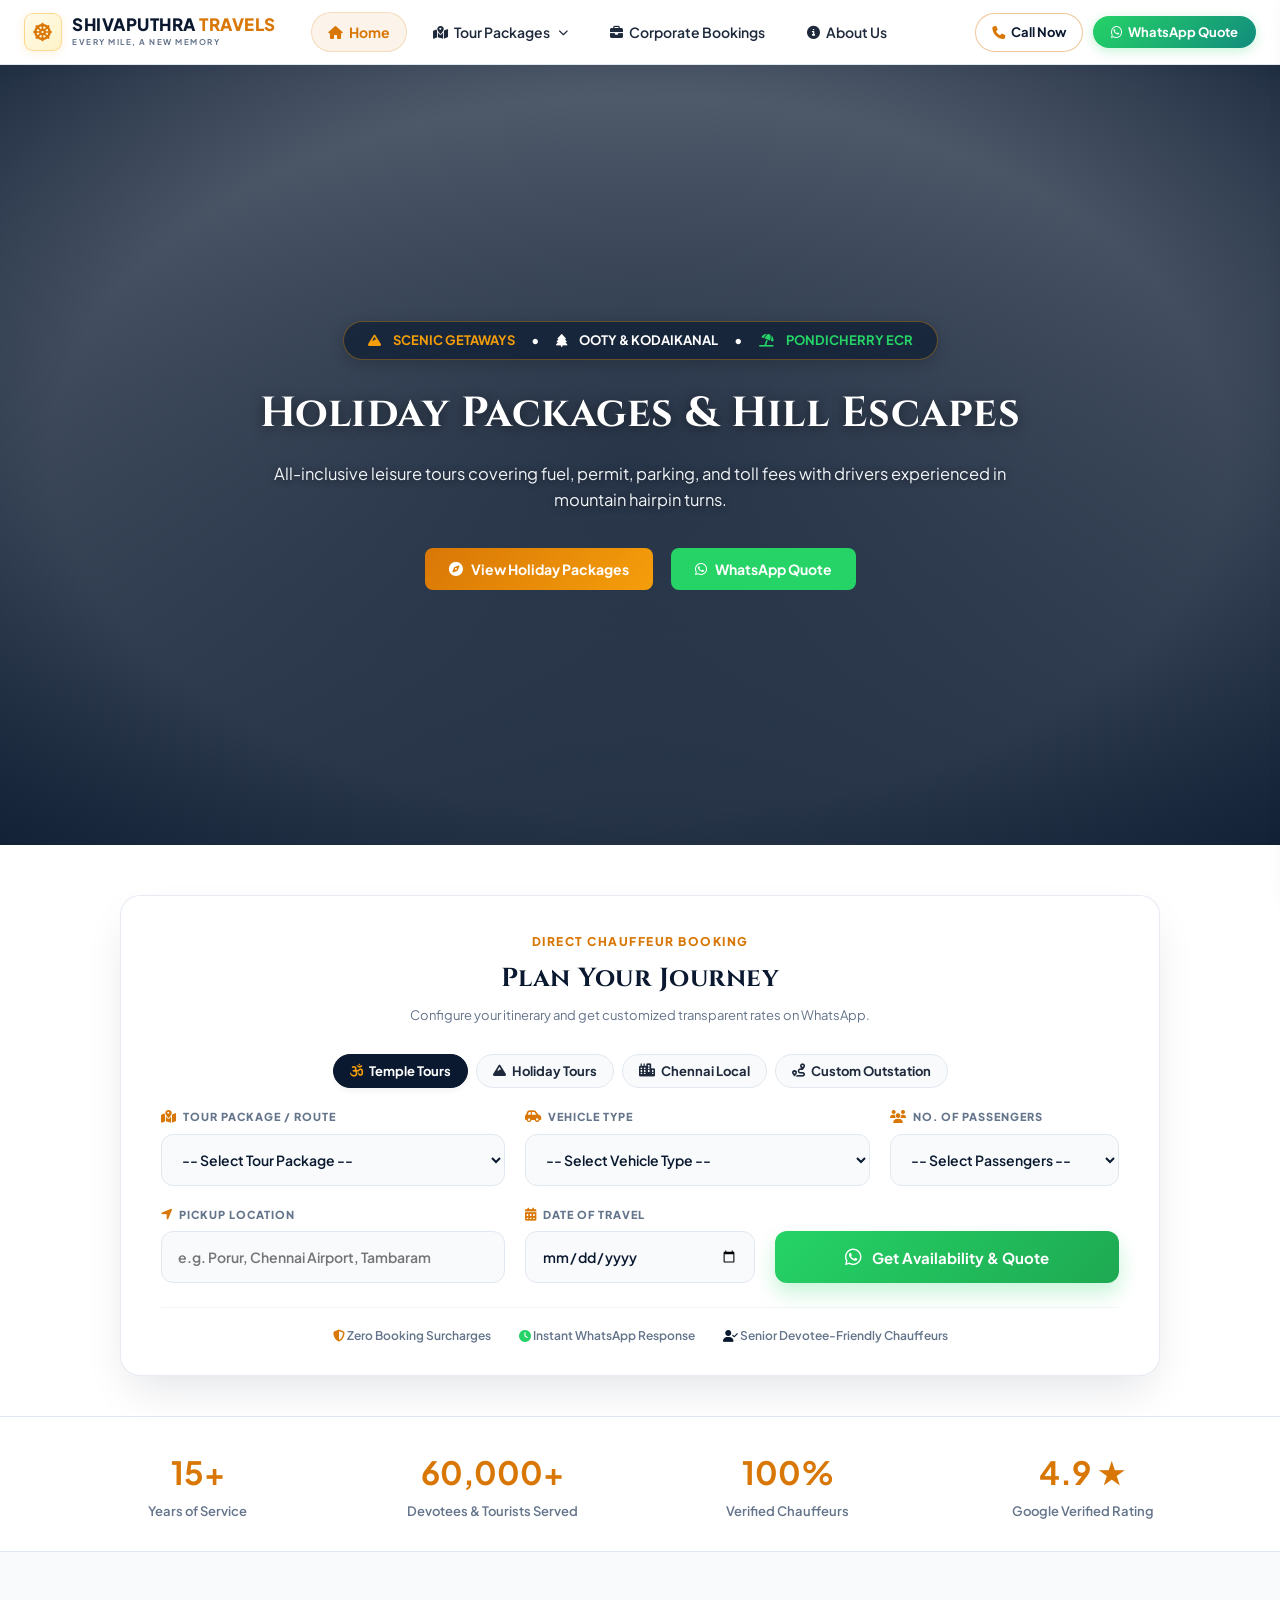
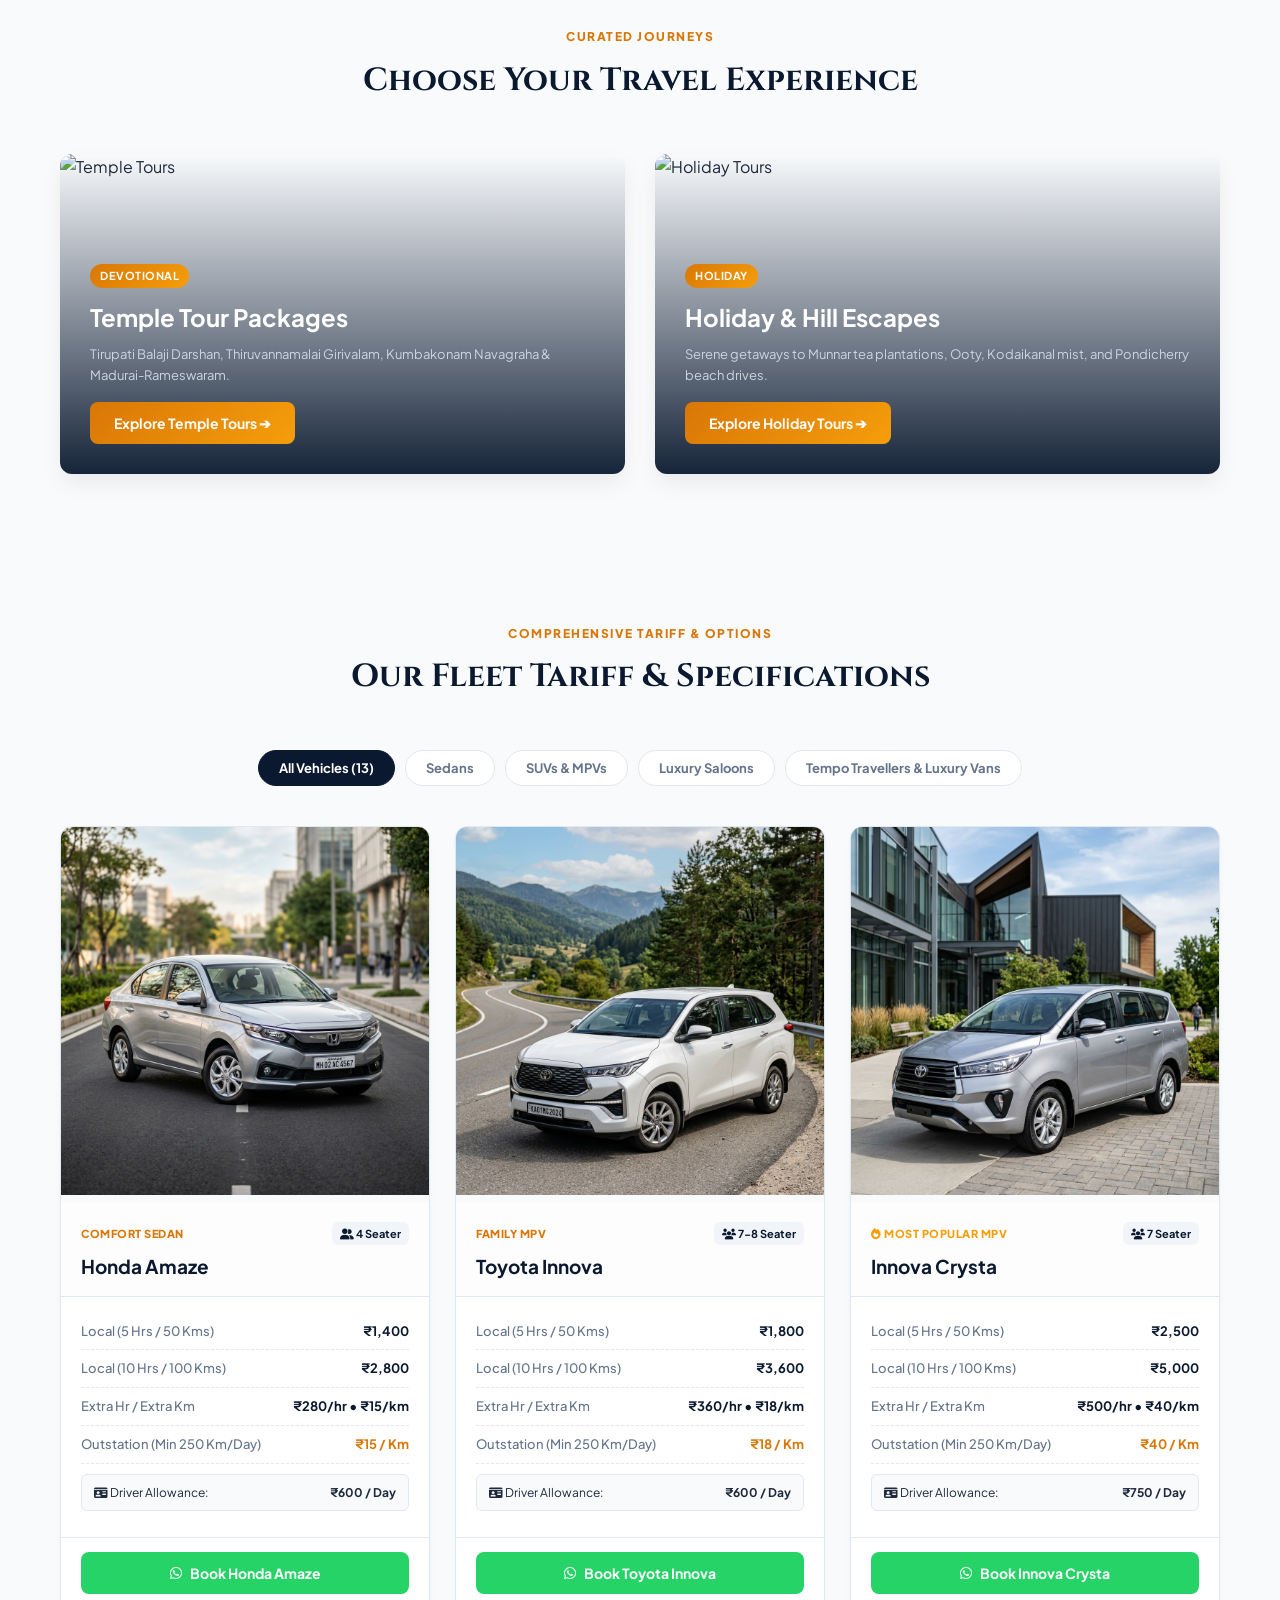
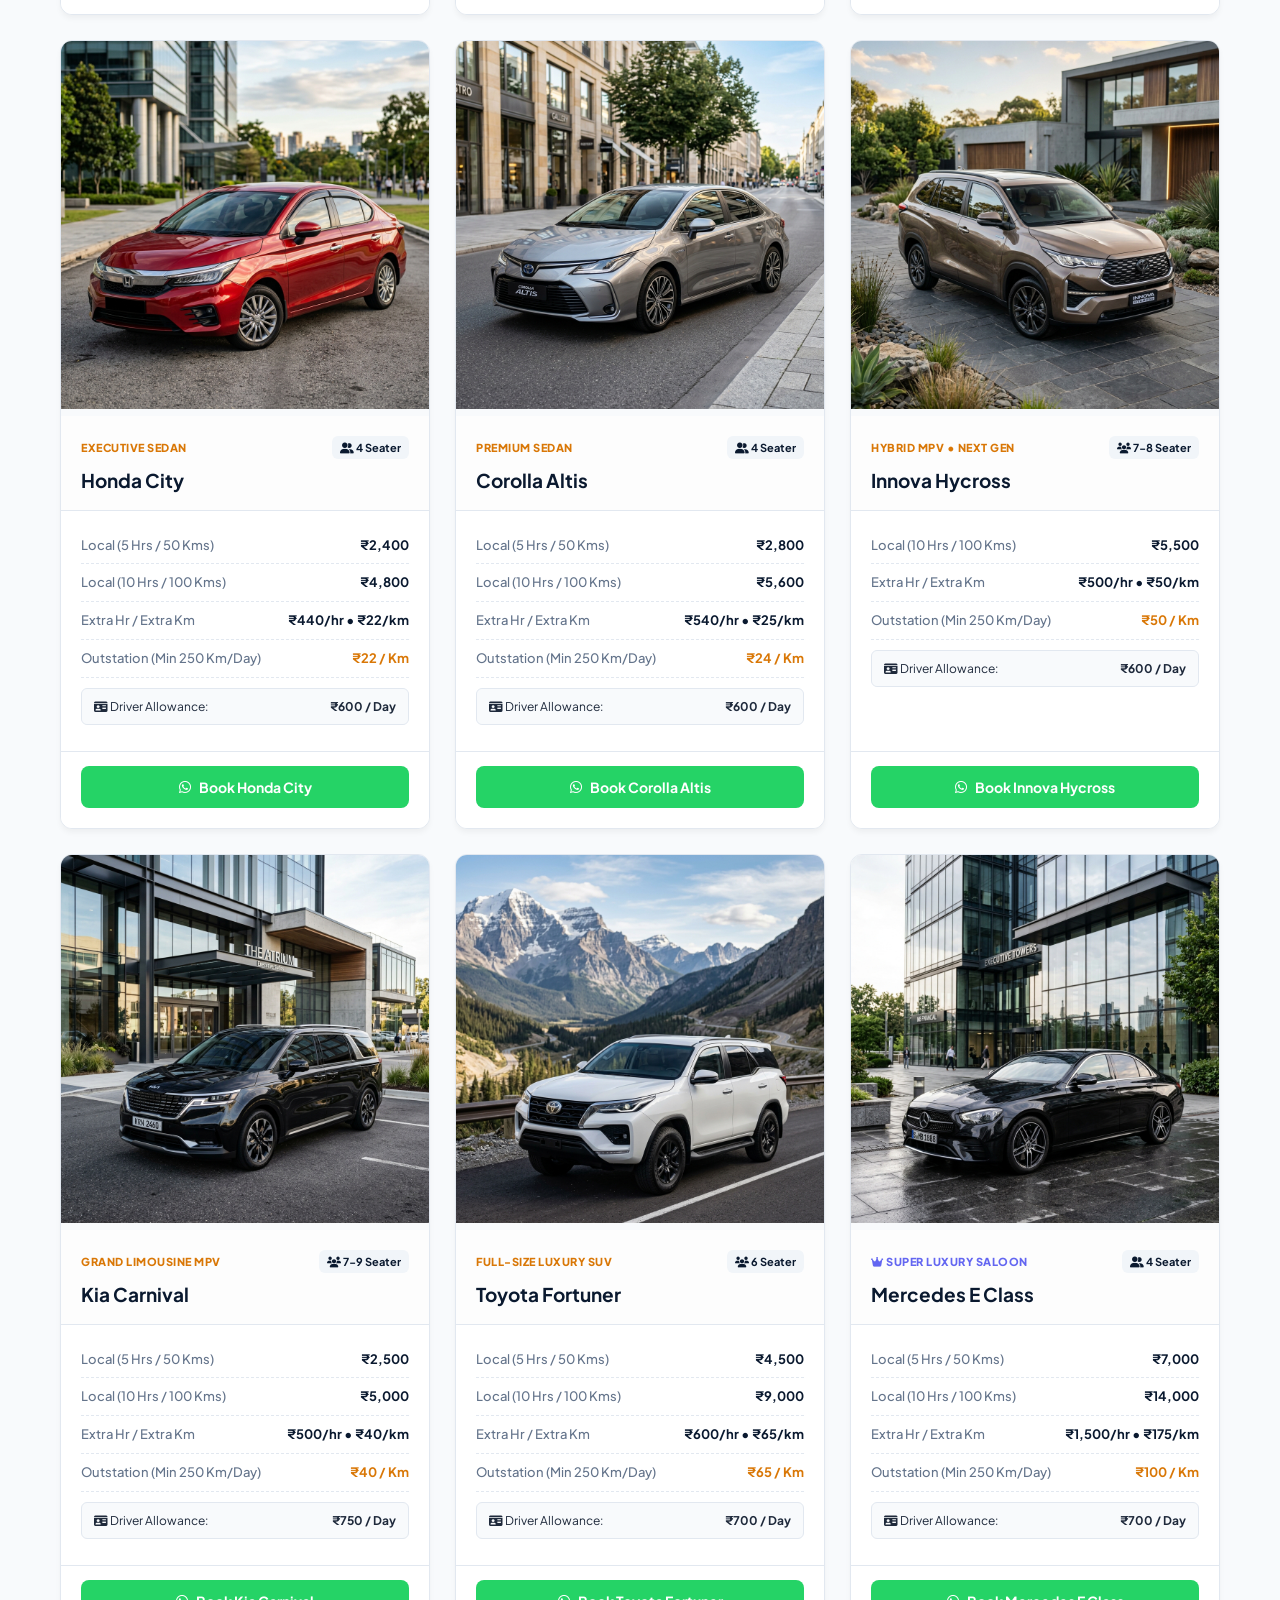
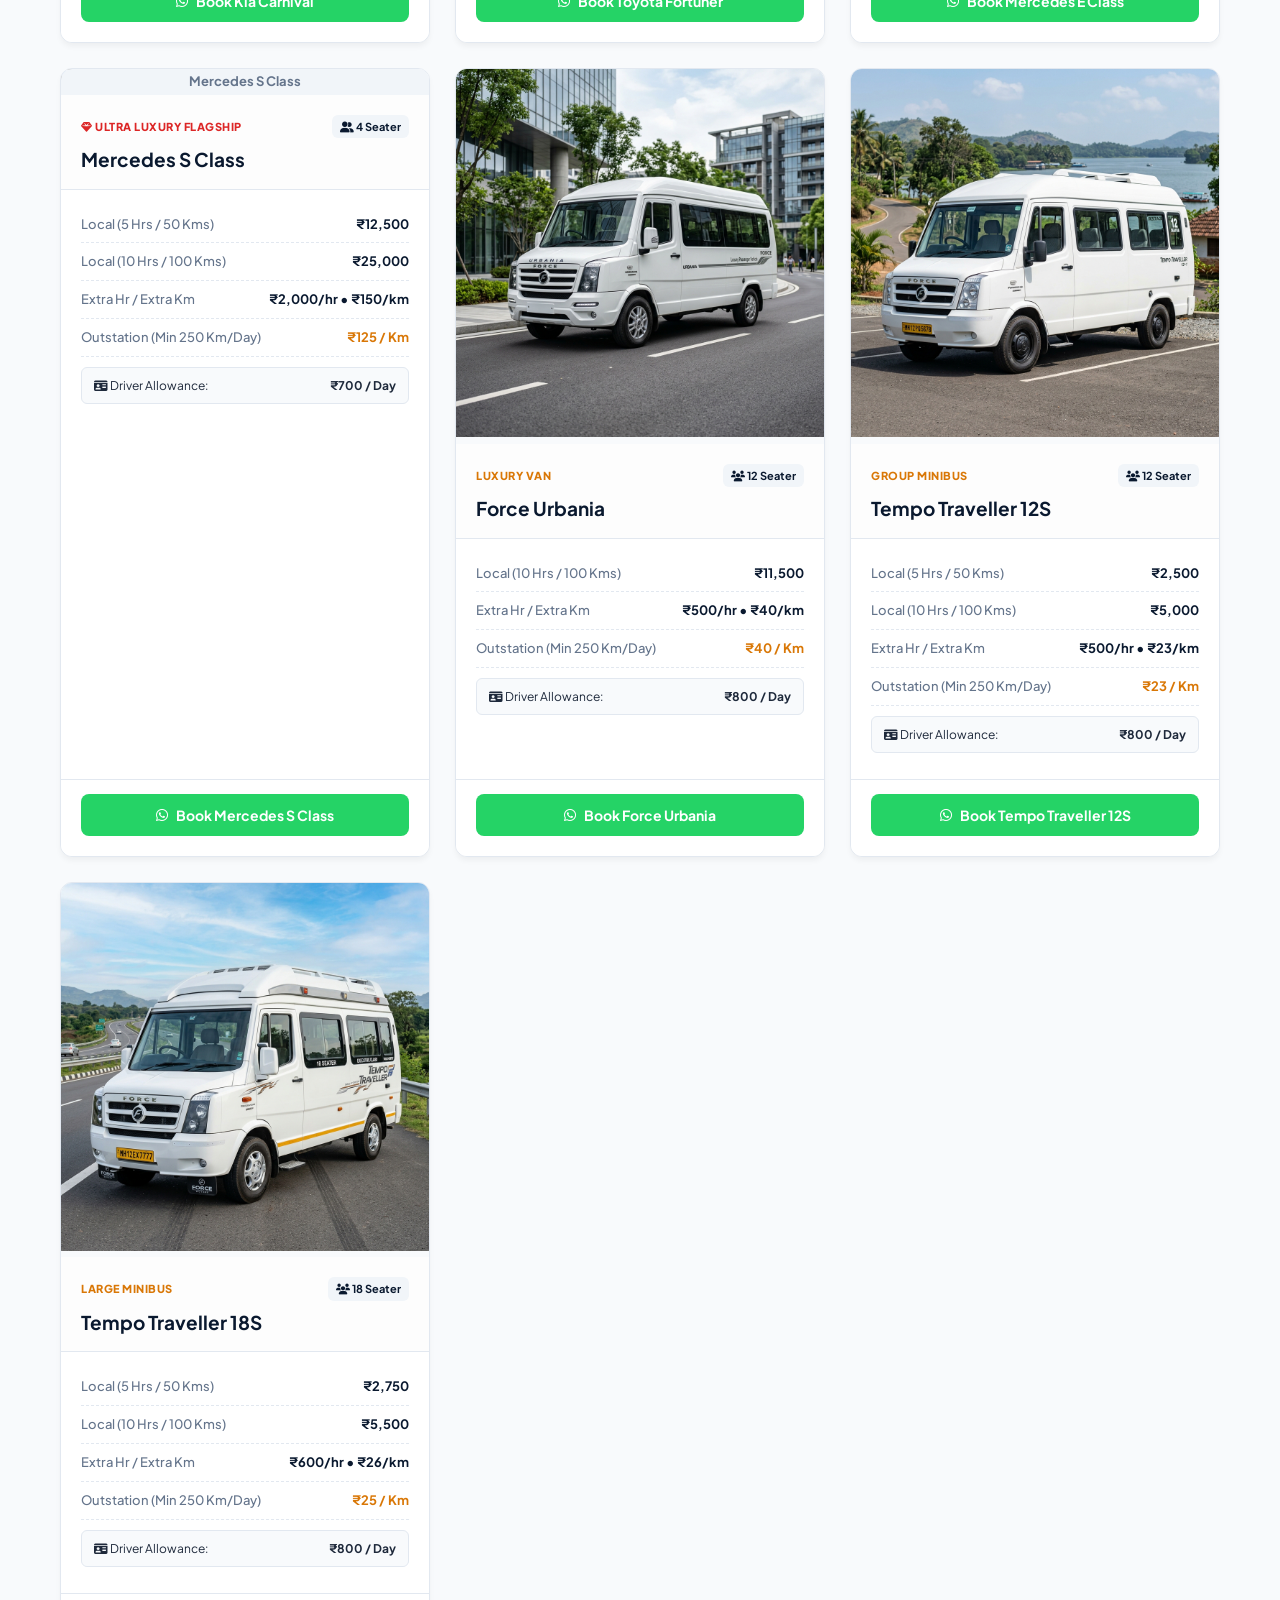
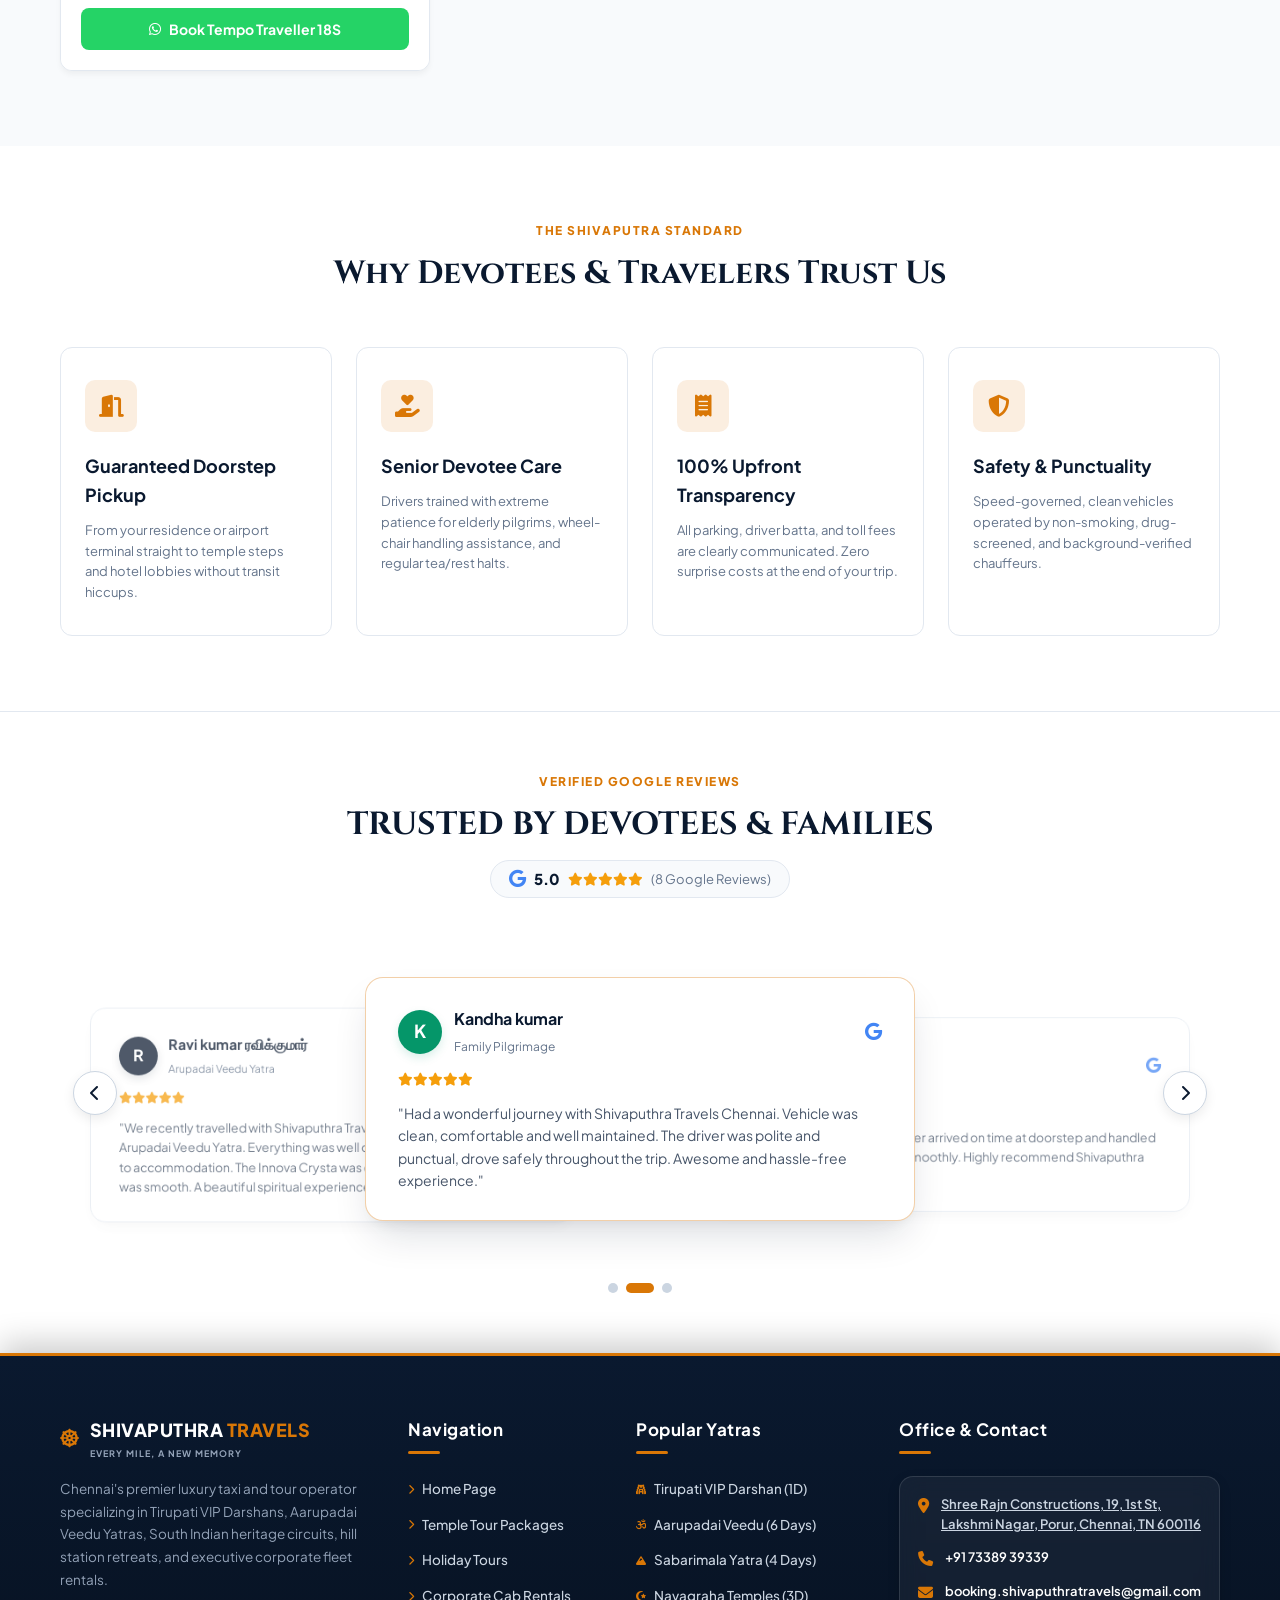
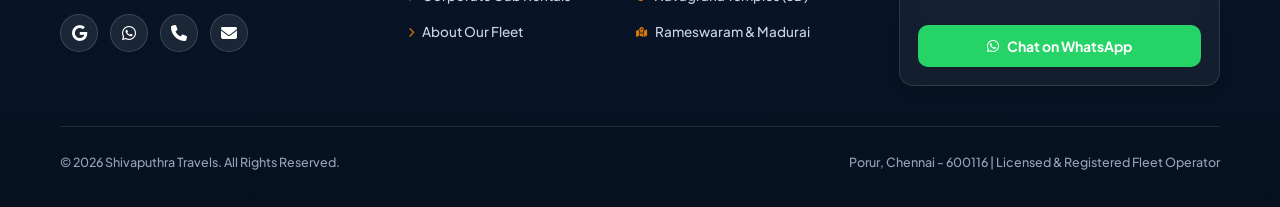
==== index.html @ 26248392 "Separate Temple Tour Packages and Holiday Tours into distinct pages and remove legacy filter tab tex" ====
<!DOCTYPE html>
<html lang="en">
<head>
  <meta charset="UTF-8" />
  <meta name="viewport" content="width=device-width, initial-scale=1.0" />
  <title>Shivaputra Travels | Divine Pilgrimages & Premium Tours</title>
  
  <link rel="stylesheet" href="https://cdnjs.cloudflare.com/ajax/libs/font-awesome/6.5.1/css/all.min.css" />
  <link rel="preconnect" href="https://fonts.googleapis.com">
  <link rel="preconnect" href="https://fonts.gstatic.com" crossorigin>
  <link href="https://fonts.googleapis.com/css2?family=Plus+Jakarta+Sans:wght@400;500;600;700;800&family=Cinzel:wght@600;700;800&display=swap" rel="stylesheet">

  <link rel="stylesheet" href="style.css">

</head>


<body>


  <header>
    <div class="container nav-container">
      <div class="logo brand-font" onclick="showPage('home')" style="cursor: pointer;">
        <div class="logo-icon-wrap">
          <i class="fas fa-dharmachakra logo-icon"></i>
        </div>
        <div class="logo-title">
          <div class="logo-text-brand">SHIVAPUTHRA <span class="logo-text-accent">TRAVELS</span></div>
          <small>EVERY MILE, A NEW MEMORY</small>
        </div>
      </div>
      
      <!-- Desktop Links -->
      <ul class="nav-links">
        <li><a onclick="showPage('home')" id="nav-home" class="active"><i class="fas fa-home" style="font-size: 13px;"></i> Home</a></li>
        <li class="nav-item-dropdown">
          <a onclick="showPage('temple-packages')" id="nav-packages">
            <i class="fas fa-map-marked-alt" style="font-size: 13px;"></i> Tour Packages <i class="fas fa-chevron-down dropdown-arrow" style="font-size: 10px; margin-left: 2px;"></i>
          </a>
          <ul class="dropdown-menu">
            <li>
              <a onclick="showPage('temple-packages')">
                <i class="fas fa-gopuram" style="color: var(--accent); width: 18px;"></i> Temple Tour Packages
              </a>
            </li>
            <li>
              <a onclick="showPage('holiday-packages')">
                <i class="fas fa-umbrella-beach" style="color: var(--accent); width: 18px;"></i> Holiday Tours
              </a>
            </li>
          </ul>
        </li>
        <li><a onclick="showPage('corporate')" id="nav-corporate"><i class="fas fa-briefcase" style="font-size: 13px;"></i> Corporate Bookings</a></li>
        <li><a onclick="showPage('about')" id="nav-about"><i class="fas fa-info-circle" style="font-size: 13px;"></i> About Us</a></li>
      </ul>

      <!-- Desktop CTA Button Group -->
      <div class="nav-cta-group">
        <a href="tel:07338939339" class="btn-nav-call">
          <i class="fas fa-phone-alt" style="color: var(--accent);"></i> Call Now
        </a>
        <button class="btn-nav-whatsapp" onclick="openDirectWhatsApp('Tour Booking Inquiry')">
          <i class="fab fa-whatsapp"></i> WhatsApp Quote
        </button>
      </div>

      <!-- Mobile Hamburger Button -->
      <button class="mobile-menu-btn" onclick="toggleMobileMenu(true)" aria-label="Open Navigation Menu">
        <i class="fas fa-bars"></i>
      </button>
    </div>
  </header>

  <!-- Mobile Side Drawer & Backdrop Overlay -->
  <div class="side-drawer-overlay" id="drawer-overlay" onclick="toggleMobileMenu(false)"></div>
  <aside class="side-drawer" id="side-drawer">
    <div class="drawer-header">
      <div class="logo brand-font" style="font-size: 15px;">
        <i class="fas fa-dharmachakra logo-icon"></i>
        <span>SHIVAPUTHRA</span>
      </div>
      <button class="drawer-close-btn" onclick="toggleMobileMenu(false)">
        <i class="fas fa-times"></i>
      </button>
    </div>

    <ul class="drawer-links">
      <li><a onclick="handleDrawerNav('home')" id="drawer-home" class="active"><i class="fas fa-home" style="color: var(--accent);"></i> Home</a></li>
      <li class="drawer-item-dropdown">
        <a onclick="handleDrawerNav('temple-packages')" id="drawer-packages"><i class="fas fa-map-marked-alt" style="color: var(--accent);"></i> Tour Packages</a>
        <ul class="drawer-submenu">
          <li>
            <a onclick="handleDrawerSubNav('temple')">
              <i class="fas fa-gopuram" style="color: var(--accent); font-size: 12px; width: 16px;"></i> Temple Tour Packages
            </a>
          </li>
          <li>
            <a onclick="handleDrawerSubNav('holiday')">
              <i class="fas fa-umbrella-beach" style="color: var(--accent); font-size: 12px; width: 16px;"></i> Holiday Tours
            </a>
          </li>
        </ul>
      </li>
      <li><a onclick="handleDrawerNav('corporate')" id="drawer-corporate"><i class="fas fa-briefcase" style="color: var(--accent);"></i> Corporate Bookings</a></li>
      <li><a onclick="handleDrawerNav('about')" id="drawer-about"><i class="fas fa-info-circle" style="color: var(--accent);"></i> About Us</a></li>
    </ul>

    <div style="margin-top: auto; display: flex; flex-direction: column; gap: 10px;">
      <a href="tel:07338939339" class="btn btn-outline" style="width: 100%;">
        <i class="fas fa-phone-alt" style="color: var(--accent);"></i> Call +91 73389 39339
      </a>
      <button class="btn btn-whatsapp" style="width: 100%;" onclick="openDirectWhatsApp('Side Drawer Quick Inquiry')">
        <i class="fab fa-whatsapp"></i> WhatsApp Chat
      </button>
    </div>
  </aside>

  <div id="page-home" class="page active-page">

    <div class="hero-slider-wrapper">

      <!-- 4 Synced Background Images -->
      <!-- 1. Temple Tour: South Indian Temple Gopuram -->
      <div class="hero-slide active-slide" style="background-image: url('https://images.unsplash.com/photo-1582510003544-4d00b7f74220?auto=format&fit=crop&w=1600&q=80');"></div>      
      <!-- 2. Holiday Package: Munnar / Western Ghats Hills -->
      <div class="hero-slide" style="background-image: url('https://images.unsplash.com/photo-1593692716621-1e228b0a9224?fm=jpg&q=60&w=3000&auto=format&fit=crop&ixlib=rb-4.1.0&ixid=M3wxMjA3fDB8MHxzZWFyY2h8M3x8a29kYWlrYW5hbHxlbnwwfHwwfHx8MA%3D%3D');"></div>      
      <!-- 3. Corporate Bookings: Executive Business District -->
      <div class="hero-slide" style="background-image: url('https://images.unsplash.com/photo-1486406146926-c627a92ad1ab?auto=format&fit=crop&w=1600&q=80');"></div>      
      <!-- 4. Local Chennai City: Chennai City Landmark -->
      <div class="hero-slide" style="background-image: url('https://img.magnific.com/premium-photo/1014206101_957982-1029.jpg?semt=ais_hybrid&w=740&q=80');"></div>

      <div class="hero-overlay"></div>

      <div class="hero-inner-content">
        
        <div class="hero-text-block active-text">
          <div class="trust-tag-strip">
            <span style="color: var(--accent-gold);"><i class="fas fa-om"></i> DEVOTIONAL PILGRIMAGES</span>
            <span>•</span>
            <span><i class="fas fa-ticket-alt"></i> TIRUPATI VIP DARSHAN</span>
            <span>•</span>
            <span style="color: var(--whatsapp);"><i class="fas fa-pray"></i> AARUPADAI VEEDU</span>
          </div>
          <h1 class="brand-font">
            Temple Tour Packages
          </h1>
          <p>
            Peaceful family pilgrimages to Tirupati, Navagraha, Thiruvannamalai, and Sabarimala with senior-citizen assistance and experienced chauffeurs.
          </p>
          <div class="hero-btn-group">
            <button class="btn btn-accent" onclick="switchTourTab('temple')">
              <i class="fas fa-gopuram"></i> View Temple Packages
            </button>
            <button class="btn btn-whatsapp" onclick="openDirectWhatsApp('Temple Tour Packages Enquiry')">
              <i class="fab fa-whatsapp"></i> WhatsApp Quote
            </button>
          </div>
        </div>

        <div class="hero-text-block">
          <div class="trust-tag-strip">
            <span style="color: var(--accent-gold);"><i class="fas fa-mountain"></i> SCENIC GETAWAYS</span>
            <span>•</span>
            <span><i class="fas fa-tree"></i> OOTY & KODAIKANAL</span>
            <span>•</span>
            <span style="color: var(--whatsapp);"><i class="fas fa-umbrella-beach"></i> PONDICHERRY ECR</span>
          </div>
          <h1 class="brand-font">
            Holiday Packages & Hill Escapes
          </h1>
          <p>
            All-inclusive leisure tours covering fuel, permit, parking, and toll fees with drivers experienced in mountain hairpin turns.
          </p>
          <div class="hero-btn-group">
            <button class="btn btn-accent" onclick="switchTourTab('holiday')">
              <i class="fas fa-compass"></i> View Holiday Packages
            </button>
            <button class="btn btn-whatsapp" onclick="openDirectWhatsApp('Holiday Packages Enquiry')">
              <i class="fab fa-whatsapp"></i> WhatsApp Quote
            </button>
          </div>
        </div>

        <div class="hero-text-block corp-hero-block">
          <div class="trust-tag-strip corp-trust-strip">
            <span style="color: var(--accent-gold);"><i class="fas fa-briefcase"></i> EXECUTIVE MOBILITY</span>
            <span style="color: rgba(245, 158, 11, 0.6);">•</span>
            <span><i class="fas fa-plane-arrival"></i> AIRPORT TRANSFERS</span>
            <span style="color: rgba(245, 158, 11, 0.6);">•</span>
            <span style="color: var(--whatsapp);"><i class="fas fa-receipt"></i> 100% GST COMPLIANT</span>
          </div>
          <h1 class="brand-font corp-hero-title">
            Corporate Fleet & Executive Bookings
          </h1>
          <p class="corp-hero-desc">
            Premium chauffeured cars and luxury vans for airport transfers, executive travel and corporate mobility.
          </p>
          <div class="hero-btn-group corp-btn-group">
            <button class="btn btn-accent corp-btn-primary" onclick="showPage('corporate')">
              <i class="fas fa-file-alt"></i> Corporate Rate Deck
            </button>
            <button class="btn btn-whatsapp corp-btn-secondary" onclick="openDirectWhatsApp('Corporate Booking Enquiry')">
              <i class="fab fa-whatsapp"></i> Contact Corporate Desk
            </button>
          </div>
        </div>

        <div class="hero-text-block">
          <div class="trust-tag-strip">
            <span style="color: var(--accent-gold);"><i class="fas fa-city"></i> WITHIN CHENNAI</span>
            <span>•</span>
            <span><i class="fas fa-clock"></i> 5 HRS & 10 HRS PACKAGES</span>
            <span>•</span>
            <span style="color: var(--whatsapp);"><i class="fas fa-home"></i> DOORSTEP PICKUP</span>
          </div>
          <h1 class="brand-font">
            Local Chennai City Rental
          </h1>
          <p>
            Reliable chauffeur-driven cars for airport trips, family functions, business travel, and sightseeing across Chennai.
          </p>
          <div class="hero-btn-group">
            <a href="#fleet-section" class="btn btn-accent">
              <i class="fas fa-car"></i> View City Fleet Tariff
            </a>
            <button class="btn btn-whatsapp" onclick="openDirectWhatsApp('Local Chennai City Rental Enquiry')">
              <i class="fab fa-whatsapp"></i> Book City Car
            </button>
          </div>
        </div>

      </div>
    </div>

    <section class="booking-section">
      <div class="booking-card">
        
        <div class="booking-header">
          <span class="sub" style="display: block; margin-bottom: 6px; color: var(--accent); font-weight:800; font-size:12px; letter-spacing:1.5px; text-transform:uppercase;">
            Direct Chauffeur Booking
          </span>
          <h3 class="brand-font" style="margin: 0 0 6px;">Plan Your Journey</h3>
          <p style="color: var(--text-muted); font-size: 13px; margin: 0;">Configure your itinerary and get customized transparent rates on WhatsApp.</p>
        </div>

        <!-- Category Selector Buttons -->
        <div class="booking-category-pills">
          <button type="button" class="book-cat-btn active" onclick="setBookingCategory('temple', this)">
            <i class="fas fa-om"></i> Temple Tours
          </button>
          <button type="button" class="book-cat-btn" onclick="setBookingCategory('holiday', this)">
            <i class="fas fa-mountain"></i> Holiday Tours
          </button>
          <button type="button" class="book-cat-btn" onclick="setBookingCategory('local', this)">
            <i class="fas fa-city"></i> Chennai Local
          </button>
          <button type="button" class="book-cat-btn" onclick="setBookingCategory('outstation', this)">
            <i class="fas fa-route"></i> Custom Outstation
          </button>
        </div>

        <!-- Row 1: Package, Vehicle, Passengers -->
        <div class="booking-grid">
          
          <div class="field-box">
            <label class="field-label">
              <i class="fas fa-map-marked-alt"></i> Tour Package / Route
            </label>
            <select class="field-input" id="home-tour-type">
              <option value="" disabled selected>-- Select Tour Package --</option>
              <option value="Tirupati VIP Balaji Darshan (1 Day)">Tirupati VIP Balaji Darshan (1 Day)</option>
              <option value="Chennai to Aarupadai Veedu (6 Days)">Chennai to Aarupadai Veedu (6 Days)</option>
              <option value="Navagraha Temple Tour (3 Days)">Navagraha Temple Tour (3 Days)</option>
              <option value="Thiruvannamalai Girivalam Special (1 Day)">Thiruvannamalai Girivalam Special (1 Day)</option>
              <option value="Kanchipuram & Mahabalipuram Temple Tour (1 Day)">Kanchipuram & Mahabalipuram (1 Day)</option>
              <option value="Rameshwaram & Madurai Divine Yatra (4 Days)">Rameshwaram & Madurai Yatra (4 Days)</option>
              <option value="Chidambaram & Kumbakonam Temple Tour (2 Days)">Chidambaram & Kumbakonam (2 Days)</option>
            </select>
          </div>

          <div class="field-box">
            <label class="field-label">
              <i class="fas fa-car-side"></i> Vehicle Type
            </label>
            <select class="field-input" id="home-vehicle">
              <option value="" disabled selected>-- Select Vehicle Type --</option>
              <option value="Innova Crysta (7 Seater)">Innova Crysta (7 Seater MPV)</option>
              <option value="Swift Dzire (4 Seater)">Swift Dzire (4 Seater Sedan)</option>
              <option value="Toyota Etios (4 Seater)">Toyota Etios (4 Seater Sedan)</option>
              <option value="Honda City / Corolla Altis (4 Seater)">Honda City / Altis (Executive Sedan)</option>
              <option value="Innova Hycross (7-8 Seater)">Innova Hycross (Hybrid MPV)</option>
              <option value="Toyota Fortuner (6-7 Seater)">Toyota Fortuner (Full-Size SUV)</option>
              <option value="Force Urbania (12 Seater)">Force Urbania (12 Seater Luxury Van)</option>
              <option value="Tempo Traveller 12S (12 Seater)">Tempo Traveller 12S (12 Seater AC)</option>
              <option value="Tempo Traveller 14S (14 Seater)">Tempo Traveller 14S (14 Seater AC)</option>
              <option value="Tempo Traveller 18S (18 Seater)">Tempo Traveller 18S (18 Seater AC)</option>
              <option value="Luxury Mini Bus (21 - 25 Seater)">Luxury Mini Bus (21 - 25 Seater)</option>
              <option value="Executive Coach Bus (32 - 45 Seater)">Executive Coach Bus (32 - 45 Seater)</option>
            </select>
          </div>

          <div class="field-box">
            <label class="field-label">
              <i class="fas fa-users"></i> No. of Passengers
            </label>
            <select class="field-input" id="home-pax">
              <option value="" disabled selected>-- Select Passengers --</option>
              <option value="1 - 4 Passengers">1 - 4 Passengers (Sedan)</option>
              <option value="5 - 7 Passengers">5 - 7 Passengers (SUV / Crysta)</option>
              <option value="8 - 12 Passengers">8 - 12 Passengers (Urbania / 12S TT)</option>
              <option value="13 - 18 Passengers">13 - 18 Passengers (18S TT)</option>
              <option value="19+ Passengers">19+ Passengers (Mini Bus)</option>
            </select>
          </div>

        </div>

        <!-- Row 2: Location, Date, Submit Button -->
        <div class="booking-bottom-grid">
          
          <div class="field-box">
            <label class="field-label">
              <i class="fas fa-location-arrow"></i> Pickup Location
            </label>
            <input type="text" class="field-input" id="home-pickup" placeholder="e.g. Porur, Chennai Airport, Tambaram" />
          </div>

          <div class="field-box">
            <label class="field-label">
              <i class="fas fa-calendar-alt"></i> Date of Travel
            </label>
            <input type="date" class="field-input" id="home-date" />
          </div>

          <div class="field-box">
            <button class="btn-booking" onclick="submitHomeEnquiry()">
              <i class="fab fa-whatsapp" style="font-size: 19px;"></i>
              <span>Get Availability & Quote</span>
            </button>
          </div>

        </div>

        <div class="booking-trust-strip">
          <span><i class="fas fa-shield-alt" style="color: var(--accent);"></i> Zero Booking Surcharges</span>
          <span><i class="fas fa-clock" style="color: var(--whatsapp);"></i> Instant WhatsApp Response</span>
          <span><i class="fas fa-user-check" style="color: var(--primary);"></i> Senior Devotee-Friendly Chauffeurs</span>
        </div>

      </div>
    </section>

    <div class="stats-bar">
      <div class="container stats-grid">
        <div class="stat-item">
          <h3>15+</h3>
          <p>Years of Service</p>
        </div>
        <div class="stat-item">
          <h3>60,000+</h3>
          <p>Devotees & Tourists Served</p>
        </div>
        <div class="stat-item">
          <h3>100%</h3>
          <p>Verified Chauffeurs</p>
        </div>
        <div class="stat-item">
          <h3>4.9 ★</h3>
          <p>Google Verified Rating</p>
        </div>
      </div>
    </div>

    <section class="section">
      <div class="container">
        <div class="section-head">
          <span class="sub">Curated Journeys</span>
          <h2 class="brand-font">Choose Your Travel Experience</h2>
        </div>
        <div style="display: grid; grid-template-columns: repeat(auto-fit, minmax(320px, 1fr)); gap: 30px;">
          <div style="position: relative; border-radius: var(--radius); overflow: hidden; height: 320px; box-shadow: var(--shadow-md);">
            <img src="https://images.unsplash.com/photo-1609766857041-ed402ea8069a?auto=format&fit=crop&w=800&q=80" style="width: 100%; height: 100%; object-fit: cover;" alt="Temple Tours" />
            <div style="position: absolute; inset: 0; background: linear-gradient(to top, rgba(10,25,47,0.95), transparent); display: flex; flex-direction: column; justify-content: flex-end; padding: 30px; color: #fff;">
              <span class="badge-gold" style="width: fit-content; margin-bottom: 10px;">Devotional</span>
              <h3 style="color:#fff; font-size: 24px; margin-bottom: 8px;">Temple Tour Packages</h3>
              <p style="font-size: 13px; color: #cbd5e1; margin-bottom: 16px;">Tirupati Balaji Darshan, Thiruvannamalai Girivalam, Kumbakonam Navagraha & Madurai-Rameswaram.</p>
              <button class="btn btn-accent" style="width: fit-content;" onclick="switchTourTab('temple')">Explore Temple Tours ➔</button>
            </div>
          </div>

          <div style="position: relative; border-radius: var(--radius); overflow: hidden; height: 320px; box-shadow: var(--shadow-md);">
            <img src="https://images.unsplash.com/photo-1506461883276-594a12b11cf3?auto=format&fit=crop&w=800&q=80" style="width: 100%; height: 100%; object-fit: cover;" alt="Holiday Tours" />
            <div style="position: absolute; inset: 0; background: linear-gradient(to top, rgba(10,25,47,0.95), transparent); display: flex; flex-direction: column; justify-content: flex-end; padding: 30px; color: #fff;">
              <span class="badge-gold" style="width: fit-content; margin-bottom: 10px;">Holiday</span>
              <h3 style="color:#fff; font-size: 24px; margin-bottom: 8px;">Holiday & Hill Escapes</h3>
              <p style="font-size: 13px; color: #cbd5e1; margin-bottom: 16px;">Serene getaways to Munnar tea plantations, Ooty, Kodaikanal mist, and Pondicherry beach drives.</p>
              <button class="btn btn-accent" style="width: fit-content;" onclick="switchTourTab('holiday')">Explore Holiday Tours ➔</button>
            </div>
          </div>
        </div>
      </div>
    </section>

    <section class="section" id="fleet-section">
      <div class="container">
        <div class="section-head">
          <span class="sub">Comprehensive Tariff & Options</span>
          <h2 class="brand-font">Our Fleet Tariff & Specifications</h2>
        </div>

        <div class="fleet-filter-bar">
          <button class="fleet-tab-btn active" onclick="filterFleet('all', this)">All Vehicles (13)</button>
          <button class="fleet-tab-btn" onclick="filterFleet('sedan', this)">Sedans</button>
          <button class="fleet-tab-btn" onclick="filterFleet('suv', this)">SUVs & MPVs</button>
          <button class="fleet-tab-btn" onclick="filterFleet('luxury', this)">Luxury Saloons</button>
          <button class="fleet-tab-btn" onclick="filterFleet('tempo', this)">Tempo Travellers & Luxury Vans</button>
        </div>

        <div class="fleet-grid-updated">
          <div class="vehicle-card fleet-item fleet-sedan">
            <div class="vehicle-img-wrap">
              <img src="images/honda_amaze.png" alt="Honda Amaze" loading="lazy" />
            </div>
            <div class="vehicle-header">
              <div class="vehicle-badge-row">
                <span class="cat-pill">Comfort Sedan</span>
                <span class="seat-pill"><i class="fas fa-user-friends"></i> 4 Seater</span>
              </div>
              <h3 class="vehicle-title">Honda Amaze</h3>
            </div>
            <div class="tariff-table-wrap">
              <div class="tariff-row"><span class="tariff-label">Local (5 Hrs / 50 Kms)</span><span class="tariff-val">₹1,400</span></div>
              <div class="tariff-row"><span class="tariff-label">Local (10 Hrs / 100 Kms)</span><span class="tariff-val">₹2,800</span></div>
              <div class="tariff-row"><span class="tariff-label">Extra Hr / Extra Km</span><span class="tariff-val">₹280/hr • ₹15/km</span></div>
              <div class="tariff-row"><span class="tariff-label">Outstation (Min 250 Km/Day)</span><span class="tariff-val highlight">₹15 / Km</span></div>
              <div class="driver-batta-box"><span><i class="fas fa-id-card"></i> Driver Allowance:</span><strong>₹600 / Day</strong></div>
            </div>
            <div class="vehicle-card-footer">
              <button class="btn btn-whatsapp" style="width: 100%;" onclick="bookFleetVehicle('Honda Amaze (4 Seater)')">
                <i class="fab fa-whatsapp"></i> Book Honda Amaze
              </button>
            </div>
          </div>

          <div class="vehicle-card fleet-item fleet-suv">
            <!-- 1. Toyota Innova (Classic) -->
             <div class="vehicle-img-wrap">
              <img 
                src="images/toyota_innova.png" 
                alt="Toyota Innova" 
                loading="lazy"
              />
            </div>      
            <div class="vehicle-header">
              <div class="vehicle-badge-row">
                <span class="cat-pill">Family MPV</span>
                <span class="seat-pill"><i class="fas fa-users"></i> 7-8 Seater</span>
              </div>
              <h3 class="vehicle-title">Toyota Innova</h3>
            </div>
            <div class="tariff-table-wrap">
              <div class="tariff-row"><span class="tariff-label">Local (5 Hrs / 50 Kms)</span><span class="tariff-val">₹1,800</span></div>
              <div class="tariff-row"><span class="tariff-label">Local (10 Hrs / 100 Kms)</span><span class="tariff-val">₹3,600</span></div>
              <div class="tariff-row"><span class="tariff-label">Extra Hr / Extra Km</span><span class="tariff-val">₹360/hr • ₹18/km</span></div>
              <div class="tariff-row"><span class="tariff-label">Outstation (Min 250 Km/Day)</span><span class="tariff-val highlight">₹18 / Km</span></div>
              <div class="driver-batta-box"><span><i class="fas fa-id-card"></i> Driver Allowance:</span><strong>₹600 / Day</strong></div>
            </div>
            <div class="vehicle-card-footer">
              <button class="btn btn-whatsapp" style="width: 100%;" onclick="bookFleetVehicle('Toyota Innova (7-8 Seater)')">
                <i class="fab fa-whatsapp"></i> Book Toyota Innova
              </button>
            </div>
          </div>

          <div class="vehicle-card fleet-item fleet-suv">
            <div class="vehicle-img-wrap">
              <img 
                src="images/innova_crysta.png" 
                alt="Innova Crysta" 
                loading="lazy"
              />
            </div>
            <div class="vehicle-header">
              <div class="vehicle-badge-row">
                <span class="cat-pill" style="color: var(--accent-gold);"><i class="fas fa-fire"></i> Most Popular MPV</span>
                <span class="seat-pill"><i class="fas fa-users"></i> 7 Seater</span>
              </div>
              <h3 class="vehicle-title">Innova Crysta</h3>
            </div>
            <div class="tariff-table-wrap">
              <div class="tariff-row"><span class="tariff-label">Local (5 Hrs / 50 Kms)</span><span class="tariff-val">₹2,500</span></div>
              <div class="tariff-row"><span class="tariff-label">Local (10 Hrs / 100 Kms)</span><span class="tariff-val">₹5,000</span></div>
              <div class="tariff-row"><span class="tariff-label">Extra Hr / Extra Km</span><span class="tariff-val">₹500/hr • ₹40/km</span></div>
              <div class="tariff-row"><span class="tariff-label">Outstation (Min 250 Km/Day)</span><span class="tariff-val highlight">₹40 / Km</span></div>
              <div class="driver-batta-box"><span><i class="fas fa-id-card"></i> Driver Allowance:</span><strong>₹750 / Day</strong></div>
            </div>
            <div class="vehicle-card-footer">
              <button class="btn btn-whatsapp" style="width: 100%;" onclick="bookFleetVehicle('Innova Crysta (7 Seater)')">
                <i class="fab fa-whatsapp"></i> Book Innova Crysta
              </button>
            </div>
          </div>

          <div class="vehicle-card fleet-item fleet-sedan">
            <div class="vehicle-img-wrap">
              <img src="images/honda_city.png" alt="Honda City" loading="lazy" />
            </div>
            <div class="vehicle-header">
              <div class="vehicle-badge-row">
                <span class="cat-pill">Executive Sedan</span>
                <span class="seat-pill"><i class="fas fa-user-friends"></i> 4 Seater</span>
              </div>
              <h3 class="vehicle-title">Honda City</h3>
            </div>
            <div class="tariff-table-wrap">
              <div class="tariff-row"><span class="tariff-label">Local (5 Hrs / 50 Kms)</span><span class="tariff-val">₹2,400</span></div>
              <div class="tariff-row"><span class="tariff-label">Local (10 Hrs / 100 Kms)</span><span class="tariff-val">₹4,800</span></div>
              <div class="tariff-row"><span class="tariff-label">Extra Hr / Extra Km</span><span class="tariff-val">₹440/hr • ₹22/km</span></div>
              <div class="tariff-row"><span class="tariff-label">Outstation (Min 250 Km/Day)</span><span class="tariff-val highlight">₹22 / Km</span></div>
              <div class="driver-batta-box"><span><i class="fas fa-id-card"></i> Driver Allowance:</span><strong>₹600 / Day</strong></div>
            </div>
            <div class="vehicle-card-footer">
              <button class="btn btn-whatsapp" style="width: 100%;" onclick="bookFleetVehicle('Honda City (4 Seater)')">
                <i class="fab fa-whatsapp"></i> Book Honda City
              </button>
            </div>
          </div>

          <div class="vehicle-card fleet-item fleet-sedan">
            <div class="vehicle-img-wrap">
              <img src="images/corolla_altis.png" alt="Corolla Altis" loading="lazy" />
            </div>
            <div class="vehicle-header">
              <div class="vehicle-badge-row">
                <span class="cat-pill">Premium Sedan</span>
                <span class="seat-pill"><i class="fas fa-user-friends"></i> 4 Seater</span>
              </div>
              <h3 class="vehicle-title">Corolla Altis</h3>
            </div>
            <div class="tariff-table-wrap">
              <div class="tariff-row"><span class="tariff-label">Local (5 Hrs / 50 Kms)</span><span class="tariff-val">₹2,800</span></div>
              <div class="tariff-row"><span class="tariff-label">Local (10 Hrs / 100 Kms)</span><span class="tariff-val">₹5,600</span></div>
              <div class="tariff-row"><span class="tariff-label">Extra Hr / Extra Km</span><span class="tariff-val">₹540/hr • ₹25/km</span></div>
              <div class="tariff-row"><span class="tariff-label">Outstation (Min 250 Km/Day)</span><span class="tariff-val highlight">₹24 / Km</span></div>
              <div class="driver-batta-box"><span><i class="fas fa-id-card"></i> Driver Allowance:</span><strong>₹600 / Day</strong></div>
            </div>
            <div class="vehicle-card-footer">
              <button class="btn btn-whatsapp" style="width: 100%;" onclick="bookFleetVehicle('Corolla Altis (4 Seater)')">
                <i class="fab fa-whatsapp"></i> Book Corolla Altis
              </button>
            </div>
          </div>

          <div class="vehicle-card fleet-item fleet-suv">
            <div class="vehicle-img-wrap">
              <img src="images/innova_hycross.png" alt="Innova Hycross" loading="lazy" />
            </div>
            <div class="vehicle-header">
              <div class="vehicle-badge-row">
                <span class="cat-pill">Hybrid MPV • Next Gen</span>
                <span class="seat-pill"><i class="fas fa-users"></i> 7-8 Seater</span>
              </div>
              <h3 class="vehicle-title">Innova Hycross</h3>
            </div>
            <div class="tariff-table-wrap">
              <div class="tariff-row"><span class="tariff-label">Local (10 Hrs / 100 Kms)</span><span class="tariff-val">₹5,500</span></div>
              <div class="tariff-row"><span class="tariff-label">Extra Hr / Extra Km</span><span class="tariff-val">₹500/hr • ₹50/km</span></div>
              <div class="tariff-row"><span class="tariff-label">Outstation (Min 250 Km/Day)</span><span class="tariff-val highlight">₹50 / Km</span></div>
              <div class="driver-batta-box"><span><i class="fas fa-id-card"></i> Driver Allowance:</span><strong>₹600 / Day</strong></div>
            </div>
            <div class="vehicle-card-footer">
              <button class="btn btn-whatsapp" style="width: 100%;" onclick="bookFleetVehicle('Innova Hycross (7-8 Seater)')">
                <i class="fab fa-whatsapp"></i> Book Innova Hycross
              </button>
            </div>
          </div>

          <div class="vehicle-card fleet-item fleet-suv">
            <div class="vehicle-img-wrap">
              <img src="images/kia_carnival.png" alt="Kia Carnival" loading="lazy" />
            </div>
            <div class="vehicle-header">
              <div class="vehicle-badge-row">
                <span class="cat-pill">Grand Limousine MPV</span>
                <span class="seat-pill"><i class="fas fa-users"></i> 7-9 Seater</span>
              </div>
              <h3 class="vehicle-title">Kia Carnival</h3>
            </div>
            <div class="tariff-table-wrap">
              <div class="tariff-row"><span class="tariff-label">Local (5 Hrs / 50 Kms)</span><span class="tariff-val">₹2,500</span></div>
              <div class="tariff-row"><span class="tariff-label">Local (10 Hrs / 100 Kms)</span><span class="tariff-val">₹5,000</span></div>
              <div class="tariff-row"><span class="tariff-label">Extra Hr / Extra Km</span><span class="tariff-val">₹500/hr • ₹40/km</span></div>
              <div class="tariff-row"><span class="tariff-label">Outstation (Min 250 Km/Day)</span><span class="tariff-val highlight">₹40 / Km</span></div>
              <div class="driver-batta-box"><span><i class="fas fa-id-card"></i> Driver Allowance:</span><strong>₹750 / Day</strong></div>
            </div>
            <div class="vehicle-card-footer">
              <button class="btn btn-whatsapp" style="width: 100%;" onclick="bookFleetVehicle('Kia Carnival (7-9 Seater)')">
                <i class="fab fa-whatsapp"></i> Book Kia Carnival
              </button>
            </div>
          </div>

          <div class="vehicle-card fleet-item fleet-suv">
            <div class="vehicle-img-wrap">
              <img src="images/toyota_fortuner.png" alt="Toyota Fortuner" loading="lazy" />
            </div>
            <div class="vehicle-header">
              <div class="vehicle-badge-row">
                <span class="cat-pill">Full-Size Luxury SUV</span>
                <span class="seat-pill"><i class="fas fa-users"></i> 6 Seater</span>
              </div>
              <h3 class="vehicle-title">Toyota Fortuner</h3>
            </div>
            <div class="tariff-table-wrap">
              <div class="tariff-row"><span class="tariff-label">Local (5 Hrs / 50 Kms)</span><span class="tariff-val">₹4,500</span></div>
              <div class="tariff-row"><span class="tariff-label">Local (10 Hrs / 100 Kms)</span><span class="tariff-val">₹9,000</span></div>
              <div class="tariff-row"><span class="tariff-label">Extra Hr / Extra Km</span><span class="tariff-val">₹600/hr • ₹65/km</span></div>
              <div class="tariff-row"><span class="tariff-label">Outstation (Min 250 Km/Day)</span><span class="tariff-val highlight">₹65 / Km</span></div>
              <div class="driver-batta-box"><span><i class="fas fa-id-card"></i> Driver Allowance:</span><strong>₹700 / Day</strong></div>
            </div>
            <div class="vehicle-card-footer">
              <button class="btn btn-whatsapp" style="width: 100%;" onclick="bookFleetVehicle('Toyota Fortuner (6 Seater)')">
                <i class="fab fa-whatsapp"></i> Book Toyota Fortuner
              </button>
            </div>
          </div>

          <div class="vehicle-card fleet-item fleet-luxury">
            <div class="vehicle-img-wrap">
              <img src="images/mercedes_eclass.png" alt="Mercedes E Class" loading="lazy" />
            </div>
            <div class="vehicle-header">
              <div class="vehicle-badge-row">
                <span class="cat-pill" style="color: #6366f1;"><i class="fas fa-crown"></i> Super Luxury Saloon</span>
                <span class="seat-pill"><i class="fas fa-user-friends"></i> 4 Seater</span>
              </div>
              <h3 class="vehicle-title">Mercedes E Class</h3>
            </div>
            <div class="tariff-table-wrap">
              <div class="tariff-row"><span class="tariff-label">Local (5 Hrs / 50 Kms)</span><span class="tariff-val">₹7,000</span></div>
              <div class="tariff-row"><span class="tariff-label">Local (10 Hrs / 100 Kms)</span><span class="tariff-val">₹14,000</span></div>
              <div class="tariff-row"><span class="tariff-label">Extra Hr / Extra Km</span><span class="tariff-val">₹1,500/hr • ₹175/km</span></div>
              <div class="tariff-row"><span class="tariff-label">Outstation (Min 250 Km/Day)</span><span class="tariff-val highlight">₹100 / Km</span></div>
              <div class="driver-batta-box"><span><i class="fas fa-id-card"></i> Driver Allowance:</span><strong>₹700 / Day</strong></div>
            </div>
            <div class="vehicle-card-footer">
              <button class="btn btn-whatsapp" style="width: 100%;" onclick="bookFleetVehicle('Mercedes E Class (VIP Fleet)')">
                <i class="fab fa-whatsapp"></i> Book Mercedes E Class
              </button>
            </div>
          </div>

          <div class="vehicle-card fleet-item fleet-luxury">
            <div class="vehicle-img-wrap">
              <img src="https://imgd.aeplcdn.com/664x374/n/cw/ec/48067/s-class-exterior-right-front-three-quarter-3.jpeg?isig=0&q=80" alt="Mercedes S Class" loading="lazy" />
            </div>
            <div class="vehicle-header">
              <div class="vehicle-badge-row">
                <span class="cat-pill" style="color: #dc2626;"><i class="fas fa-gem"></i> Ultra Luxury Flagship</span>
                <span class="seat-pill"><i class="fas fa-user-friends"></i> 4 Seater</span>
              </div>
              <h3 class="vehicle-title">Mercedes S Class</h3>
            </div>
            <div class="tariff-table-wrap">
              <div class="tariff-row"><span class="tariff-label">Local (5 Hrs / 50 Kms)</span><span class="tariff-val">₹12,500</span></div>
              <div class="tariff-row"><span class="tariff-label">Local (10 Hrs / 100 Kms)</span><span class="tariff-val">₹25,000</span></div>
              <div class="tariff-row"><span class="tariff-label">Extra Hr / Extra Km</span><span class="tariff-val">₹2,000/hr • ₹150/km</span></div>
              <div class="tariff-row"><span class="tariff-label">Outstation (Min 250 Km/Day)</span><span class="tariff-val highlight">₹125 / Km</span></div>
              <div class="driver-batta-box"><span><i class="fas fa-id-card"></i> Driver Allowance:</span><strong>₹700 / Day</strong></div>
            </div>
            <div class="vehicle-card-footer">
              <button class="btn btn-whatsapp" style="width: 100%;" onclick="bookFleetVehicle('Mercedes S Class (Presidential Flagship)')">
                <i class="fab fa-whatsapp"></i> Book Mercedes S Class
              </button>
            </div>
          </div>

          <div class="vehicle-card fleet-item fleet-tempo">
            <div class="vehicle-img-wrap">
              <img src="images/force_urbania.png" alt="Force Urbania" loading="lazy" />
            </div>
            <div class="vehicle-header">
              <div class="vehicle-badge-row">
                <span class="cat-pill">Luxury Van</span>
                <span class="seat-pill"><i class="fas fa-users"></i> 12 Seater</span>
              </div>
              <h3 class="vehicle-title">Force Urbania</h3>
            </div>
            <div class="tariff-table-wrap">
              <div class="tariff-row"><span class="tariff-label">Local (10 Hrs / 100 Kms)</span><span class="tariff-val">₹11,500</span></div>
              <div class="tariff-row"><span class="tariff-label">Extra Hr / Extra Km</span><span class="tariff-val">₹500/hr • ₹40/km</span></div>
              <div class="tariff-row"><span class="tariff-label">Outstation (Min 250 Km/Day)</span><span class="tariff-val highlight">₹40 / Km</span></div>
              <div class="driver-batta-box"><span><i class="fas fa-id-card"></i> Driver Allowance:</span><strong>₹800 / Day</strong></div>
            </div>
            <div class="vehicle-card-footer">
              <button class="btn btn-whatsapp" style="width: 100%;" onclick="bookFleetVehicle('Force Urbania (12 Seater Luxury Van)')">
                <i class="fab fa-whatsapp"></i> Book Force Urbania
              </button>
            </div>
          </div>

          <div class="vehicle-card fleet-item fleet-tempo">
            <div class="vehicle-img-wrap">
              <img src="images/tempo_traveller_12s.png" alt="Tempo Traveller 12S" loading="lazy" />
            </div>
            <div class="vehicle-header">
              <div class="vehicle-badge-row">
                <span class="cat-pill">Group Minibus</span>
                <span class="seat-pill"><i class="fas fa-users"></i> 12 Seater</span>
              </div>
              <h3 class="vehicle-title">Tempo Traveller 12S</h3>
            </div>
            <div class="tariff-table-wrap">
              <div class="tariff-row"><span class="tariff-label">Local (5 Hrs / 50 Kms)</span><span class="tariff-val">₹2,500</span></div>
              <div class="tariff-row"><span class="tariff-label">Local (10 Hrs / 100 Kms)</span><span class="tariff-val">₹5,000</span></div>
              <div class="tariff-row"><span class="tariff-label">Extra Hr / Extra Km</span><span class="tariff-val">₹500/hr • ₹23/km</span></div>
              <div class="tariff-row"><span class="tariff-label">Outstation (Min 250 Km/Day)</span><span class="tariff-val highlight">₹23 / Km</span></div>
              <div class="driver-batta-box"><span><i class="fas fa-id-card"></i> Driver Allowance:</span><strong>₹800 / Day</strong></div>
            </div>
            <div class="vehicle-card-footer">
              <button class="btn btn-whatsapp" style="width: 100%;" onclick="bookFleetVehicle('Tempo Traveller 12S (12 Seater)')">
                <i class="fab fa-whatsapp"></i> Book Tempo Traveller 12S
              </button>
            </div>
          </div>

          <div class="vehicle-card fleet-item fleet-tempo">
            <div class="vehicle-img-wrap">
              <img src="images/tempo_traveller_18s.png" alt="Tempo Traveller 18S" loading="lazy" />
            </div>
            <div class="vehicle-header">
              <div class="vehicle-badge-row">
                <span class="cat-pill">Large Minibus</span>
                <span class="seat-pill"><i class="fas fa-users"></i> 18 Seater</span>
              </div>
              <h3 class="vehicle-title">Tempo Traveller 18S</h3>
            </div>
            <div class="tariff-table-wrap">
              <div class="tariff-row"><span class="tariff-label">Local (5 Hrs / 50 Kms)</span><span class="tariff-val">₹2,750</span></div>
              <div class="tariff-row"><span class="tariff-label">Local (10 Hrs / 100 Kms)</span><span class="tariff-val">₹5,500</span></div>
              <div class="tariff-row"><span class="tariff-label">Extra Hr / Extra Km</span><span class="tariff-val">₹600/hr • ₹26/km</span></div>
              <div class="tariff-row"><span class="tariff-label">Outstation (Min 250 Km/Day)</span><span class="tariff-val highlight">₹25 / Km</span></div>
              <div class="driver-batta-box"><span><i class="fas fa-id-card"></i> Driver Allowance:</span><strong>₹800 / Day</strong></div>
            </div>
            <div class="vehicle-card-footer">
              <button class="btn btn-whatsapp" style="width: 100%;" onclick="bookFleetVehicle('Tempo Traveller 18S (18 Seater)')">
                <i class="fab fa-whatsapp"></i> Book Tempo Traveller 18S
              </button>
            </div>
          </div>
        </div>
      </div>
    </section>

    <section class="section" style="background: #fff;">
      <div class="container">
        <div class="section-head">
          <span class="sub">The Shivaputra Standard</span>
          <h2 class="brand-font">Why Devotees & Travelers Trust Us</h2>
        </div>
        <div class="why-grid">
          <div class="why-card">
            <div class="icon-box"><i class="fas fa-door-open"></i></div>
            <h4>Guaranteed Doorstep Pickup</h4>
            <p>From your residence or airport terminal straight to temple steps and hotel lobbies without transit hiccups.</p>
          </div>
          <div class="why-card">
            <div class="icon-box"><i class="fas fa-hand-holding-heart"></i></div>
            <h4>Senior Devotee Care</h4>
            <p>Drivers trained with extreme patience for elderly pilgrims, wheel-chair handling assistance, and regular tea/rest halts.</p>
          </div>
          <div class="why-card">
            <div class="icon-box"><i class="fas fa-receipt"></i></div>
            <h4>100% Upfront Transparency</h4>
            <p>All parking, driver batta, and toll fees are clearly communicated. Zero surprise costs at the end of your trip.</p>
          </div>
          <div class="why-card">
            <div class="icon-box"><i class="fas fa-shield-alt"></i></div>
            <h4>Safety & Punctuality</h4>
            <p>Speed-governed, clean vehicles operated by non-smoking, drug-screened, and background-verified chauffeurs.</p>
          </div>
        </div>
      </div>
    </section>

    <section class="section" style="background: #ffffff; border-top: 1px solid var(--border); overflow-x: hidden; padding: 60px 0;">
      <div class="container">
        <div class="section-head" style="margin-bottom: 25px;">
          <span class="sub">Verified Google Reviews</span>
          <h2 class="brand-font">TRUSTED BY DEVOTEES & FAMILIES</h2>
          <div style="margin-top: 10px; display: inline-flex; align-items: center; gap: 8px; background: #f8fafc; padding: 6px 18px; border-radius: 30px; border: 1px solid var(--border);">
            <i class="fab fa-google" style="color: #4285F4; font-size: 18px;"></i>
            <span style="font-weight: 800; font-size: 15px; color: var(--primary);">5.0</span>
            <span style="color: #f59e0b; font-size: 13px;">
              <i class="fas fa-star"></i><i class="fas fa-star"></i><i class="fas fa-star"></i><i class="fas fa-star"></i><i class="fas fa-star"></i>
            </span>
            <span style="color: var(--text-muted); font-size: 13px;">(8 Google Reviews)</span>
          </div>
        </div>

        <div class="stack-section-wrap">
          <button class="stack-nav-btn stack-nav-prev" onclick="prevStackCard()" aria-label="Previous Review">
            <i class="fas fa-chevron-left"></i>
          </button>
          
          <div class="stack-container" id="testimonialStackContainer">
            <div class="stack-card card-left" onclick="goToStackCard(0)">
              <div style="display: flex; align-items: center; justify-content: space-between; margin-bottom: 12px;">
                <div style="display: flex; align-items: center; gap: 12px;">
                  <div style="width: 44px; height: 44px; border-radius: 50%; background: var(--primary); color: #fff; display: flex; align-items: center; justify-content: center; font-weight: 700; font-size: 18px; box-shadow: 0 4px 10px rgba(10,25,47,0.15);">R</div>
                  <div>
                    <h4 style="font-size: 16px; margin: 0; font-weight: 700; color: var(--primary);">Ravi kumar ரவிக்குமார்</h4>
                    <small style="color: var(--text-muted); font-size: 12px;">Arupadai Veedu Yatra</small>
                  </div>
                </div>
                <i class="fab fa-google" style="color: #4285F4; font-size: 18px;"></i>
              </div>
              <div style="color: #f59e0b; font-size: 13px; margin-bottom: 12px;">
                <i class="fas fa-star"></i><i class="fas fa-star"></i><i class="fas fa-star"></i><i class="fas fa-star"></i><i class="fas fa-star"></i>
              </div>
              <p style="font-size: 14px; color: #475569; line-height: 1.6; margin: 0;">
                "We recently travelled with Shivaputhra Travels for the 4 Days / 3 Nights Arupadai Veedu Yatra. Everything was well organized from transportation to accommodation. The Innova Crysta was comfortable and the journey was smooth. A beautiful spiritual experience for our family. 🙏 🛕"
              </p>
            </div>

            <div class="stack-card card-center" onclick="goToStackCard(1)">
              <div style="display: flex; align-items: center; justify-content: space-between; margin-bottom: 12px;">
                <div style="display: flex; align-items: center; gap: 12px;">
                  <div style="width: 44px; height: 44px; border-radius: 50%; background: #059669; color: #fff; display: flex; align-items: center; justify-content: center; font-weight: 700; font-size: 18px; box-shadow: 0 4px 10px rgba(5,150,105,0.15);">K</div>
                  <div>
                    <h4 style="font-size: 16px; margin: 0; font-weight: 700; color: var(--primary);">Kandha kumar</h4>
                    <small style="color: var(--text-muted); font-size: 12px;">Family Pilgrimage</small>
                  </div>
                </div>
                <i class="fab fa-google" style="color: #4285F4; font-size: 18px;"></i>
              </div>
              <div style="color: #f59e0b; font-size: 13px; margin-bottom: 12px;">
                <i class="fas fa-star"></i><i class="fas fa-star"></i><i class="fas fa-star"></i><i class="fas fa-star"></i><i class="fas fa-star"></i>
              </div>
              <p style="font-size: 14px; color: #475569; line-height: 1.6; margin: 0;">
                "Had a wonderful journey with Shivaputhra Travels Chennai. Vehicle was clean, comfortable and well maintained. The driver was polite and punctual, drove safely throughout the trip. Awesome and hassle-free experience."
              </p>
            </div>

            <div class="stack-card card-right" onclick="goToStackCard(2)">
              <div style="display: flex; align-items: center; justify-content: space-between; margin-bottom: 12px;">
                <div style="display: flex; align-items: center; gap: 12px;">
                  <div style="width: 44px; height: 44px; border-radius: 50%; background: #4f46e5; color: #fff; display: flex; align-items: center; justify-content: center; font-weight: 700; font-size: 18px; box-shadow: 0 4px 10px rgba(79,70,229,0.15);">A</div>
                  <div>
                    <h4 style="font-size: 16px; margin: 0; font-weight: 700; color: var(--primary);">C.S. AKSHAYA M</h4>
                    <small style="color: var(--text-muted); font-size: 12px;">City & Outstation Rental</small>
                  </div>
                </div>
                <i class="fab fa-google" style="color: #4285F4; font-size: 18px;"></i>
              </div>
              <div style="color: #f59e0b; font-size: 13px; margin-bottom: 12px;">
                <i class="fas fa-star"></i><i class="fas fa-star"></i><i class="fas fa-star"></i><i class="fas fa-star"></i><i class="fas fa-star"></i>
              </div>
              <p style="font-size: 14px; color: #475569; line-height: 1.6; margin: 0;">
                "Good prompt service! The driver arrived on time at doorstep and handled luggage and route navigation smoothly. Highly recommend Shivaputhra Travels for family trips."
              </p>
            </div>
          </div>

          <button class="stack-nav-btn stack-nav-next" onclick="nextStackCard()" aria-label="Next Review">
            <i class="fas fa-chevron-right"></i>
          </button>
        </div>

        <div class="reviews-dots" id="reviewsDots" style="margin-top: 20px;">
          <span class="review-dot" onclick="goToStackCard(0)"></span>
          <span class="review-dot active" onclick="goToStackCard(1)"></span>
          <span class="review-dot" onclick="goToStackCard(2)"></span>
        </div>
      </div>
    </section>
  </div>

  <div id="page-temple-packages" class="page">
    <div class="corp-banner" style="background: linear-gradient(rgba(10,25,47,0.88), rgba(10,25,47,0.88)), url('https://images.unsplash.com/photo-1544735716-392fe2489ffa?auto=format&fit=crop&w=1500&q=80') center/cover;">
      <div class="container">
        <h1 class="brand-font"><i class="fas fa-gopuram" style="color: var(--accent); margin-right: 10px;"></i> Temple Tour Packages</h1>
        <p>Devotional Pilgrimages & Sacred Yatra Circuit Tours across South India with Innova Crysta & Tempo Traveller options. Inquire on WhatsApp for instant quote.</p>
      </div>
    </div>

    <section class="section">
      <div class="container">
        <div style="margin-bottom: 24px; display: flex; justify-content: space-between; align-items: center; flex-wrap: wrap; gap: 12px; border-bottom: 2px solid var(--bg-light); padding-bottom: 16px;">
          <div>
            <h2 class="brand-font" style="font-size: 24px; color: var(--primary); margin: 0;">Spiritual & Pilgrimage Circuits (24)</h2>
            <p style="font-size: 13.5px; color: var(--text-muted); margin: 4px 0 0 0;">Dedicated luxury cabs for Tirupati, Sabarimala, Navagraha, Aarupadai Veedu & more.</p>
          </div>
          <button class="btn btn-outline" onclick="showPage('holiday-packages')" style="font-size: 13px; padding: 8px 16px;">
            <i class="fas fa-mountain" style="color: var(--accent);"></i> View Holiday Tours ➔
          </button>
        </div>

        <div class="packages-grid">
          <div class="pkg-card filterable-item item-temple">
            <div class="pkg-body">
              <span class="pkg-tag" style="position:static; width:fit-content; margin-bottom:8px;">Temple Package</span>
              <div class="pkg-duration"><i class="far fa-clock"></i> 3 Days / 2 Nights</div>
              <h3 class="pkg-title">Chennai to Sabarimala</h3>
              <ul class="pkg-features">
                <li><i class="fas fa-car"></i> Fleet: Innova Crysta (6+1 / 7+1) & Tempo Traveller (12+1)</li>
                <li><i class="fas fa-check"></i> Traditional spiritual route via Pamba</li>
                <li><i class="fas fa-check"></i> Experienced pilgrim-circuit chauffeur</li>
              </ul>
              <div class="pkg-footer">
                <span class="pricing-note">Quote on Request</span>
                <button class="btn btn-whatsapp" onclick="enquirePackage('Chennai to Sabarimala (3 Days / 2 Nights)')">
                  <i class="fab fa-whatsapp"></i> Get Quote
                </button>
              </div>
            </div>
          </div>

          <div class="pkg-card filterable-item item-temple">
            <div class="pkg-body">
              <span class="pkg-tag" style="position:static; width:fit-content; margin-bottom:8px;">Temple Package</span>
              <div class="pkg-duration"><i class="far fa-clock"></i> 4 Days / 3 Nights</div>
              <h3 class="pkg-title">Chennai to Sabarimala (Extended)</h3>
              <ul class="pkg-features">
                <li><i class="fas fa-car"></i> Fleet: Innova Crysta & Tempo Traveller</li>
                <li><i class="fas fa-check"></i> Relaxed pilgrimage with temple stopovers</li>
                <li><i class="fas fa-check"></i> Senior-devotee friendly itinerary</li>
              </ul>
              <div class="pkg-footer">
                <span class="pricing-note">Quote on Request</span>
                <button class="btn btn-whatsapp" onclick="enquirePackage('Chennai to Sabarimala (4 Days / 3 Nights)')">
                  <i class="fab fa-whatsapp"></i> Get Quote
                </button>
              </div>
            </div>
          </div>

          <div class="pkg-card filterable-item item-temple">
            <div class="pkg-body">
              <span class="pkg-tag" style="position:static; width:fit-content; margin-bottom:8px;">Murugan Special</span>
              <div class="pkg-duration"><i class="far fa-clock"></i> 6 Days Circuit</div>
              <h3 class="pkg-title">Chennai to Aarupadai Veedu</h3>
              <ul class="pkg-features">
                <li><i class="fas fa-check"></i> Covers all 6 Sacred Abodes of Lord Murugan</li>
                <li><i class="fas fa-car"></i> Available by Km basis or Fixed Package</li>
                <li><i class="fas fa-check"></i> Thiruthani, Swamimalai, Palani, Pazhamudircholai, Tirupparankunram, Tiruchendur</li>
              </ul>
              <div class="pkg-footer">
                <span class="pricing-note">Quote on Request</span>
                <button class="btn btn-whatsapp" onclick="enquirePackage('Chennai to Aarupadai Veedu (6 Days)')">
                  <i class="fab fa-whatsapp"></i> Get Quote
                </button>
              </div>
            </div>
          </div>

          <div class="pkg-card filterable-item item-temple">
            <div class="pkg-body">
              <span class="pkg-tag" style="position:static; width:fit-content; margin-bottom:8px;">Temple Package</span>
              <div class="pkg-duration"><i class="far fa-clock"></i> 1 Day Express</div>
              <h3 class="pkg-title">Chennai to Kanchipuram</h3>
              <ul class="pkg-features">
                <li><i class="fas fa-check"></i> Kamakshi Amman, Ekambareswarar & Varadharaja Perumal</li>
                <li><i class="fas fa-car"></i> Innova Crysta & Tempo Traveller</li>
                <li><i class="fas fa-check"></i> Silk weaving showroom stops on request</li>
              </ul>
              <div class="pkg-footer">
                <span class="pricing-note">Quote on Request</span>
                <button class="btn btn-whatsapp" onclick="enquirePackage('Chennai to Kanchipuram (1 Day)')">
                  <i class="fab fa-whatsapp"></i> Get Quote
                </button>
              </div>
            </div>
          </div>

          <div class="pkg-card filterable-item item-temple">
            <div class="pkg-body">
              <span class="pkg-tag" style="position:static; width:fit-content; margin-bottom:8px;">Planetary Trail</span>
              <div class="pkg-duration"><i class="far fa-clock"></i> 2 Days / 1 Night</div>
              <h3 class="pkg-title">Chennai to Navagraha Temples</h3>
              <ul class="pkg-features">
                <li><i class="fas fa-check"></i> Complete Kumbakonam 9 Planet Temples circuit</li>
                <li><i class="fas fa-check"></i> Optimized for pooja & darshan hours</li>
                <li><i class="fas fa-car"></i> Crysta & Tempo Traveller options</li>
              </ul>
              <div class="pkg-footer">
                <span class="pricing-note">Quote on Request</span>
                <button class="btn btn-whatsapp" onclick="enquirePackage('Chennai to Navagraha Temples (2 Days / 1 Night)')">
                  <i class="fab fa-whatsapp"></i> Get Quote
                </button>
              </div>
            </div>
          </div>

          <div class="pkg-card filterable-item item-temple">
            <div class="pkg-body">
              <span class="pkg-tag" style="position:static; width:fit-content; margin-bottom:8px;">Temple Package</span>
              <div class="pkg-duration"><i class="far fa-clock"></i> 2 Days / 1 Night</div>
              <h3 class="pkg-title">Chennai to Thiruchendur</h3>
              <ul class="pkg-features">
                <li><i class="fas fa-check"></i> Sri Subramanya Swamy Seashore Temple Darshan</li>
                <li><i class="fas fa-car"></i> Crysta & Tempo Traveller</li>
                <li><i class="fas fa-check"></i> Direct highway journey with scheduled halts</li>
              </ul>
              <div class="pkg-footer">
                <span class="pricing-note">Quote on Request</span>
                <button class="btn btn-whatsapp" onclick="enquirePackage('Chennai to Thiruchendur (2 Days / 1 Night)')">
                  <i class="fab fa-whatsapp"></i> Get Quote
                </button>
              </div>
            </div>
          </div>

          <div class="pkg-card filterable-item item-temple">
            <div class="pkg-body">
              <span class="pkg-tag" style="position:static; width:fit-content; margin-bottom:8px;">Nava Narasimha</span>
              <div class="pkg-duration"><i class="far fa-clock"></i> 3 Days / 2 Nights</div>
              <h3 class="pkg-title">Chennai to Ahobilam</h3>
              <ul class="pkg-features">
                <li><i class="fas fa-check"></i> Nava Narasimha Kshetram pilgrimage</li>
                <li><i class="fas fa-check"></i> Upper and Lower Ahobilam assistance</li>
                <li><i class="fas fa-car"></i> Innova Crysta & Tempo Traveller</li>
              </ul>
              <div class="pkg-footer">
                <span class="pricing-note">Quote on Request</span>
                <button class="btn btn-whatsapp" onclick="enquirePackage('Chennai to Ahobilam (3 Days / 2 Nights)')">
                  <i class="fab fa-whatsapp"></i> Get Quote
                </button>
              </div>
            </div>
          </div>

          <div class="pkg-card filterable-item item-temple">
            <div class="pkg-body">
              <span class="pkg-tag" style="position:static; width:fit-content; margin-bottom:8px;">Shiva Special</span>
              <div class="pkg-duration"><i class="far fa-clock"></i> 1 Day / Girivalam</div>
              <h3 class="pkg-title">Chennai to Thiruvannamalai</h3>
              <ul class="pkg-features">
                <li><i class="fas fa-check"></i> Sri Arunachaleswarar Temple Darshan</li>
                <li><i class="fas fa-check"></i> Ramana Maharshi & Seshadri Swamigal Ashrams</li>
                <li><i class="fas fa-car"></i> Crysta & Tempo Traveller</li>
              </ul>
              <div class="pkg-footer">
                <span class="pricing-note">Quote on Request</span>
                <button class="btn btn-whatsapp" onclick="enquirePackage('Chennai to Thiruvannamalai (1 Day)')">
                  <i class="fab fa-whatsapp"></i> Get Quote
                </button>
              </div>
            </div>
          </div>

          <div class="pkg-card filterable-item item-temple">
            <div class="pkg-body">
              <span class="pkg-tag" style="position:static; width:fit-content; margin-bottom:8px;">Shani Parihara</span>
              <div class="pkg-duration"><i class="far fa-clock"></i> 1 Day Express</div>
              <h3 class="pkg-title">Chennai to Thirunallar</h3>
              <ul class="pkg-features">
                <li><i class="fas fa-check"></i> Saneeswarar Temple & Naganathar Temple</li>
                <li><i class="fas fa-check"></i> Nala Theertham holy dip guidance</li>
                <li><i class="fas fa-car"></i> Crysta & Tempo Traveller</li>
              </ul>
              <div class="pkg-footer">
                <span class="pricing-note">Quote on Request</span>
                <button class="btn btn-whatsapp" onclick="enquirePackage('Chennai to Thirunallar (1 Day)')">
                  <i class="fab fa-whatsapp"></i> Get Quote
                </button>
              </div>
            </div>
          </div>

          <div class="pkg-card filterable-item item-temple">
            <div class="pkg-body">
              <span class="pkg-tag" style="position:static; width:fit-content; margin-bottom:8px;">Temple Package</span>
              <div class="pkg-duration"><i class="far fa-clock"></i> 2 Days / 1 Night</div>
              <h3 class="pkg-title">Chennai to Vaitheeswaran Koil</h3>
              <ul class="pkg-features">
                <li><i class="fas fa-check"></i> Sri Vaitheeswaran (Chevvai / Angarakan) Darshan</li>
                <li><i class="fas fa-check"></i> Nadi astrology & parihara temple route</li>
                <li><i class="fas fa-car"></i> Crysta & Tempo Traveller</li>
              </ul>
              <div class="pkg-footer">
                <span class="pricing-note">Quote on Request</span>
                <button class="btn btn-whatsapp" onclick="enquirePackage('Chennai to Vaitheeswaran Temple (2 Days / 1 Night)')">
                  <i class="fab fa-whatsapp"></i> Get Quote
                </button>
              </div>
            </div>
          </div>

          <div class="pkg-card filterable-item item-temple">
            <div class="pkg-body">
              <span class="pkg-tag" style="position:static; width:fit-content; margin-bottom:8px;">Guru Kshetram</span>
              <div class="pkg-duration"><i class="far fa-clock"></i> 3 Days / 2 Nights</div>
              <h3 class="pkg-title">Chennai to Mantralayam</h3>
              <ul class="pkg-features">
                <li><i class="fas fa-check"></i> Sri Raghavendra Swamy Mutt Darshan</li>
                <li><i class="fas fa-check"></i> Panchamukhi Anjaneya Temple visit</li>
                <li><i class="fas fa-car"></i> Crysta & Tempo Traveller</li>
              </ul>
              <div class="pkg-footer">
                <span class="pricing-note">Quote on Request</span>
                <button class="btn btn-whatsapp" onclick="enquirePackage('Chennai to Mantralayam (3 Days / 2 Nights)')">
                  <i class="fab fa-whatsapp"></i> Get Quote
                </button>
              </div>
            </div>
          </div>

          <div class="pkg-card filterable-item item-temple">
            <div class="pkg-body">
              <span class="pkg-tag" style="position:static; width:fit-content; margin-bottom:8px;">Temple Package</span>
              <div class="pkg-duration"><i class="far fa-clock"></i> 1 Day (2 Temples)</div>
              <h3 class="pkg-title">Chennai to Mayiladuthurai</h3>
              <ul class="pkg-features">
                <li><i class="fas fa-check"></i> Mayuranathar Temple & Parimala Ranganathar</li>
                <li><i class="fas fa-check"></i> Kaveri river basin temple circuit</li>
                <li><i class="fas fa-car"></i> Crysta & Tempo Traveller</li>
              </ul>
              <div class="pkg-footer">
                <span class="pricing-note">Quote on Request</span>
                <button class="btn btn-whatsapp" onclick="enquirePackage('Chennai to Mayiladuthurai (1 Day / 2 Temples)')">
                  <i class="fab fa-whatsapp"></i> Get Quote
                </button>
              </div>
            </div>
          </div>

          <div class="pkg-card filterable-item item-temple">
            <div class="pkg-body">
              <span class="pkg-tag" style="position:static; width:fit-content; margin-bottom:8px;">Shakthi Peedam</span>
              <div class="pkg-duration"><i class="far fa-clock"></i> 1 Day Express</div>
              <h3 class="pkg-title">Chennai to Melmaruvathur</h3>
              <ul class="pkg-features">
                <li><i class="fas fa-check"></i> Adhiparasakthi Siddhar Peedam Darshan</li>
                <li><i class="fas fa-check"></i> Quick doorstep pickup and evening return</li>
                <li><i class="fas fa-car"></i> Crysta & Tempo Traveller</li>
              </ul>
              <div class="pkg-footer">
                <span class="pricing-note">Quote on Request</span>
                <button class="btn btn-whatsapp" onclick="enquirePackage('Chennai to Melmaruvathur (1 Day)')">
                  <i class="fab fa-whatsapp"></i> Get Quote
                </button>
              </div>
            </div>
          </div>

          <div class="pkg-card filterable-item item-temple">
            <div class="pkg-body">
              <span class="pkg-tag" style="position:static; width:fit-content; margin-bottom:8px;">Jyotirlinga & Shakthi Peetha</span>
              <div class="pkg-duration"><i class="far fa-clock"></i> Multi-Day Custom</div>
              <h3 class="pkg-title">Chennai to Srisailam</h3>
              <ul class="pkg-features">
                <li><i class="fas fa-check"></i> Sri Mallikarjuna Swamy Jyotirlinga Darshan</li>
                <li><i class="fas fa-check"></i> Bhramaramba Devi Shakthi Peetham visit</li>
                <li><i class="fas fa-car"></i> Crysta & Tempo Traveller</li>
              </ul>
              <div class="pkg-footer">
                <span class="pricing-note">Quote on Request</span>
                <button class="btn btn-whatsapp" onclick="enquirePackage('Chennai to Srisailam Package')">
                  <i class="fab fa-whatsapp"></i> Get Quote
                </button>
              </div>
            </div>
          </div>

          <div class="pkg-card filterable-item item-temple">
            <div class="pkg-body">
              <span class="pkg-tag" style="position:static; width:fit-content; margin-bottom:8px; background:var(--accent);">Grand Pilgrimage</span>
              <div class="pkg-duration"><i class="far fa-clock"></i> 6 Days / 5 Nights</div>
              <h3 class="pkg-title">Grand Tamil Nadu & Kerala Temple Circuit</h3>
              <ul class="pkg-features">
                <li><i class="fas fa-route"></i> Rameswaram ➔ Kanyakumari ➔ Padmanabhaswamy</li>
                <li><i class="fas fa-route"></i> Madurai Meenakshi ➔ Srirangam ➔ Pondicherry</li>
                <li><i class="fas fa-car"></i> Innova Crysta & Tempo Traveller</li>
              </ul>
              <div class="pkg-footer">
                <span class="pricing-note">Quote on Request</span>
                <button class="btn btn-whatsapp" onclick="enquirePackage('Grand South Temple Circuit (6 Days / 5 Nights)')">
                  <i class="fab fa-whatsapp"></i> Get Quote
                </button>
              </div>
            </div>
          </div>

          <div class="pkg-card filterable-item item-temple">
            <div class="pkg-body">
              <span class="pkg-tag" style="position:static; width:fit-content; margin-bottom:8px;">Five Elements</span>
              <div class="pkg-duration"><i class="far fa-clock"></i> 3 Days / 2 Nights</div>
              <h3 class="pkg-title">Chennai to Panchabootha Sthalam</h3>
              <ul class="pkg-features">
                <li><i class="fas fa-check"></i> Covers Earth, Water, Fire, Air & Space Shiva temples</li>
                <li><i class="fas fa-check"></i> Kanchi, Thiruvanaikaval, Thiruvannamalai, Kalahasti, Chidambaram</li>
                <li><i class="fas fa-car"></i> Crysta & Tempo Traveller</li>
              </ul>
              <div class="pkg-footer">
                <span class="pricing-note">Quote on Request</span>
                <button class="btn btn-whatsapp" onclick="enquirePackage('Chennai to Panchabootha Sthalam (3 Days / 2 Nights)')">
                  <i class="fab fa-whatsapp"></i> Get Quote
                </button>
              </div>
            </div>
          </div>

          <div class="pkg-card filterable-item item-temple">
            <div class="pkg-body">
              <span class="pkg-tag" style="position:static; width:fit-content; margin-bottom:8px;">Kerala Special</span>
              <div class="pkg-duration"><i class="far fa-clock"></i> 2 Days / 1 Night</div>
              <h3 class="pkg-title">Chennai to Guruvayur</h3>
              <ul class="pkg-features">
                <li><i class="fas fa-check"></i> Guruvayur Sri Krishna Temple Nirmalyam Darshan</li>
                <li><i class="fas fa-check"></i> Mammiyoor Shiva Temple visit</li>
                <li><i class="fas fa-car"></i> Crysta & Tempo Traveller</li>
              </ul>
              <div class="pkg-footer">
                <span class="pricing-note">Quote on Request</span>
                <button class="btn btn-whatsapp" onclick="enquirePackage('Chennai to Guruvayur (2 Days / 1 Night)')">
                  <i class="fab fa-whatsapp"></i> Get Quote
                </button>
              </div>
            </div>
          </div>

          <div class="pkg-card filterable-item item-temple">
            <div class="pkg-body">
              <span class="pkg-tag" style="position:static; width:fit-content; margin-bottom:8px;">Ayushya Homam</span>
              <div class="pkg-duration"><i class="far fa-clock"></i> 1 Day (2 Temples)</div>
              <h3 class="pkg-title">Chennai to Thirukadaiyur</h3>
              <ul class="pkg-features">
                <li><i class="fas fa-check"></i> Sri Amirthakadeswarar & Abirami Temple</li>
                <li><i class="fas fa-check"></i> Special 60th (Sashtiapthapoorthi) / 80th birthday transit</li>
                <li><i class="fas fa-car"></i> Crysta & Tempo Traveller</li>
              </ul>
              <div class="pkg-footer">
                <span class="pricing-note">Quote on Request</span>
                <button class="btn btn-whatsapp" onclick="enquirePackage('Chennai to Thirukadaiyur (1 Day / 2 Temples)')">
                  <i class="fab fa-whatsapp"></i> Get Quote
                </button>
              </div>
            </div>
          </div>

          <div class="pkg-card filterable-item item-temple">
            <div class="pkg-body">
              <span class="pkg-tag" style="position:static; width:fit-content; margin-bottom:8px; background:var(--accent);">All-Inclusive Special</span>
              <div class="pkg-duration"><i class="far fa-clock"></i> 1 Day Complete Package</div>
              <h3 class="pkg-title">Chennai to Tirupathi (All-Inclusive)</h3>
              <ul class="pkg-features">
                <li><i class="fas fa-utensils"></i> Includes: Breakfast & Lunch</li>
                <li><i class="fas fa-ticket-alt"></i> Includes: ₹300 Special Entry Darshan Tickets</li>
                <li><i class="fas fa-car"></i> AC Transport (Crysta 4/6/7 Pax or Tempo 8/10/12 Pax)</li>
              </ul>
              <div class="pkg-footer">
                <span class="pricing-note">Quote on Request</span>
                <button class="btn btn-whatsapp" onclick="enquirePackage('Chennai to Tirupathi 1 Day All-Inclusive Package')">
                  <i class="fab fa-whatsapp"></i> Get Quote
                </button>
              </div>
            </div>
          </div>

          <div class="pkg-card filterable-item item-temple">
            <div class="pkg-body">
              <span class="pkg-tag" style="position:static; width:fit-content; margin-bottom:8px;">Transport Only</span>
              <div class="pkg-duration"><i class="far fa-clock"></i> 1 Day Same Return</div>
              <h3 class="pkg-title">Chennai ➔ Tirupati ➔ Padmavathi</h3>
              <ul class="pkg-features">
                <li><i class="fas fa-check"></i> Doorstep Pickup & Drop</li>
                <li><i class="fas fa-check"></i> Dedicated Cab for Tirumala & Tiruchanur</li>
                <li><i class="fas fa-car"></i> Innova Crysta & Tempo Traveller</li>
              </ul>
              <div class="pkg-footer">
                <span class="pricing-note">Quote on Request</span>
                <button class="btn btn-whatsapp" onclick="enquirePackage('Chennai to Tirupati and Padmavathi Temple Transport Only (1 Day)')">
                  <i class="fab fa-whatsapp"></i> Get Quote
                </button>
              </div>
            </div>
          </div>

          <div class="pkg-card filterable-item item-temple">
            <div class="pkg-body">
              <span class="pkg-tag" style="position:static; width:fit-content; margin-bottom:8px;">Temple Package</span>
              <div class="pkg-duration"><i class="far fa-clock"></i> 2 Days / 1 Night</div>
              <h3 class="pkg-title">Chennai to Tirupati (2 Days)</h3>
              <ul class="pkg-features">
                <li><i class="fas fa-check"></i> Relaxed Darshan with overnight hotel stay</li>
                <li><i class="fas fa-check"></i> Srinivasa Mangapuram & Govindaraja Swamy visits</li>
                <li><i class="fas fa-car"></i> Crysta & Tempo Traveller</li>
              </ul>
              <div class="pkg-footer">
                <span class="pricing-note">Quote on Request</span>
                <button class="btn btn-whatsapp" onclick="enquirePackage('Chennai to Tirupati (2 Days / 1 Night)')">
                  <i class="fab fa-whatsapp"></i> Get Quote
                </button>
              </div>
            </div>
          </div>

          <div class="pkg-card filterable-item item-temple">
            <div class="pkg-body">
              <span class="pkg-tag" style="position:static; width:fit-content; margin-bottom:8px;">Temple Package</span>
              <div class="pkg-duration"><i class="far fa-clock"></i> 2 Days / 1 Night</div>
              <h3 class="pkg-title">Chennai ➔ Tirupati ➔ Kalahasthi</h3>
              <ul class="pkg-features">
                <li><i class="fas fa-check"></i> Tirumala Balaji + Padmavathi Temple</li>
                <li><i class="fas fa-check"></i> Sri Kalahasteeswara Rahu-Ketu Kshetram</li>
                <li><i class="fas fa-car"></i> Crysta & Tempo Traveller (Transport Only)</li>
              </ul>
              <div class="pkg-footer">
                <span class="pricing-note">Quote on Request</span>
                <button class="btn btn-whatsapp" onclick="enquirePackage('Chennai to Tirupati, Padmavathi and Kalahasthi (2 Days / 1 Night)')">
                  <i class="fab fa-whatsapp"></i> Get Quote
                </button>
              </div>
            </div>
          </div>

          <div class="pkg-card filterable-item item-temple">
            <div class="pkg-body">
              <span class="pkg-tag" style="position:static; width:fit-content; margin-bottom:8px;">Rahu Ketu Kshetram</span>
              <div class="pkg-duration"><i class="far fa-clock"></i> 1 Day Express</div>
              <h3 class="pkg-title">Chennai to Sri Kalahasthi (1 Day)</h3>
              <ul class="pkg-features">
                <li><i class="fas fa-check"></i> Direct temple transit for Rahu Ketu Sarpa Dosha Pooja</li>
                <li><i class="fas fa-check"></i> Flexible driver waiting for pooja completion</li>
                <li><i class="fas fa-car"></i> Crysta & Tempo Traveller</li>
              </ul>
              <div class="pkg-footer">
                <span class="pricing-note">Quote on Request</span>
                <button class="btn btn-whatsapp" onclick="enquirePackage('Chennai to Sri Kalahasthi (1 Day)')">
                  <i class="fab fa-whatsapp"></i> Get Quote
                </button>
              </div>
            </div>
          </div>

          <div class="pkg-card filterable-item item-temple">
            <div class="pkg-body">
              <span class="pkg-tag" style="position:static; width:fit-content; margin-bottom:8px;">Temple Package</span>
              <div class="pkg-duration"><i class="far fa-clock"></i> 2 Days Tour</div>
              <h3 class="pkg-title">Chennai to Sri Kalahasthi (2 Days)</h3>
              <ul class="pkg-features">
                <li><i class="fas fa-check"></i> Overnight peaceful pooja and temple visit</li>
                <li><i class="fas fa-check"></i> Optional nearby temple visits</li>
                <li><i class="fas fa-car"></i> Crysta & Tempo Traveller</li>
              </ul>
              <div class="pkg-footer">
                <span class="pricing-note">Quote on Request</span>
                <button class="btn btn-whatsapp" onclick="enquirePackage('Chennai to Sri Kalahasthi (2 Days)')">
                  <i class="fab fa-whatsapp"></i> Get Quote
                </button>
              </div>
            </div>
          </div>

        </div>
      </div>
    </section>
  </div>

  <div id="page-holiday-packages" class="page">
    <div class="corp-banner" style="background: linear-gradient(rgba(10,25,47,0.88), rgba(10,25,47,0.88)), url('https://images.unsplash.com/photo-1593692716621-1e228b0a9224?fm=jpg&q=60&w=3000&auto=format&fit=crop') center/cover;">
      <div class="container">
        <h1 class="brand-font"><i class="fas fa-umbrella-beach" style="color: var(--accent); margin-right: 10px;"></i> Holiday Tours</h1>
        <p>Scenic Hill Station Getaways & Coastal Beach Retreats with Chauffeur-Driven Luxury Fleet. All-inclusive pricing covering fuel, toll, permit & driver batta.</p>
      </div>
    </div>

    <section class="section">
      <div class="container">
        <div style="margin-bottom: 24px; display: flex; justify-content: space-between; align-items: center; flex-wrap: wrap; gap: 12px; border-bottom: 2px solid var(--bg-light); padding-bottom: 16px;">
          <div>
            <h2 class="brand-font" style="font-size: 24px; color: var(--primary); margin: 0;">Leisure & Scenic Getaways (9)</h2>
            <p style="font-size: 13.5px; color: var(--text-muted); margin: 4px 0 0 0;">Comfortable outstation trips to Ooty, Kodaikanal, Munnar, Pondicherry, Mysore & Coorg.</p>
          </div>
          <button class="btn btn-outline" onclick="showPage('temple-packages')" style="font-size: 13px; padding: 8px 16px;">
            <i class="fas fa-gopuram" style="color: var(--accent);"></i> View Temple Packages ➔
          </button>
        </div>

        <div class="packages-grid">
          <div class="pkg-card filterable-item item-holiday">
            <div class="pkg-body">
              <span class="pkg-tag" style="position:static; width:fit-content; margin-bottom:8px; background:#059669;">Holiday Tour</span>
              <div class="pkg-duration"><i class="far fa-clock"></i> 1 Day Coastal Drive</div>
              <h3 class="pkg-title">Chennai to Pondicherry</h3>
              <ul class="pkg-features">
                <li><i class="fas fa-shield-alt"></i> All-Inclusive: Batta + Km + Permit + Toll & Parking</li>
                <li><i class="fas fa-check"></i> White Town Promenade & Auroville</li>
                <li><i class="fas fa-car"></i> Innova Crysta & Tempo Traveller</li>
              </ul>
              <div class="pkg-footer">
                <span class="pricing-note">Quote on Request</span>
                <button class="btn btn-whatsapp" onclick="enquirePackage('Chennai to Pondicherry (1 Day All-Inclusive)')">
                  <i class="fab fa-whatsapp"></i> Get Quote
                </button>
              </div>
            </div>
          </div>

          <div class="pkg-card filterable-item item-holiday">
            <div class="pkg-body">
              <span class="pkg-tag" style="position:static; width:fit-content; margin-bottom:8px; background:#059669;">Holiday Tour</span>
              <div class="pkg-duration"><i class="far fa-clock"></i> 2 Days / 1 Night</div>
              <h3 class="pkg-title">Chennai ➔ Mahabalipuram ➔ Pondicherry</h3>
              <ul class="pkg-features">
                <li><i class="fas fa-shield-alt"></i> All-Inclusive: Batta + Km + Permit + Toll & Parking</li>
                <li><i class="fas fa-check"></i> Shore Temple, Pancha Rathas & French Quarter</li>
                <li><i class="fas fa-car"></i> Innova Crysta & Tempo Traveller</li>
              </ul>
              <div class="pkg-footer">
                <span class="pricing-note">Quote on Request</span>
                <button class="btn btn-whatsapp" onclick="enquirePackage('Chennai to Mahabalipuram and Pondicherry (2 Days / 1 Night)')">
                  <i class="fab fa-whatsapp"></i> Get Quote
                </button>
              </div>
            </div>
          </div>

          <div class="pkg-card filterable-item item-holiday">
            <div class="pkg-body">
              <span class="pkg-tag" style="position:static; width:fit-content; margin-bottom:8px; background:#059669;">Holiday Tour</span>
              <div class="pkg-duration"><i class="far fa-clock"></i> 1 Day Heritage Drive</div>
              <h3 class="pkg-title">Chennai to Mahabalipuram</h3>
              <ul class="pkg-features">
                <li><i class="fas fa-shield-alt"></i> All-Inclusive: Batta + Km + Permit + Toll & Parking</li>
                <li><i class="fas fa-check"></i> Shore Temple, Krishna Butter Ball & Lighthouse</li>
                <li><i class="fas fa-car"></i> Innova Crysta & Tempo Traveller</li>
              </ul>
              <div class="pkg-footer">
                <span class="pricing-note">Quote on Request</span>
                <button class="btn btn-whatsapp" onclick="enquirePackage('Chennai to Mahabalipuram (1 Day All-Inclusive)')">
                  <i class="fab fa-whatsapp"></i> Get Quote
                </button>
              </div>
            </div>
          </div>

          <div class="pkg-card filterable-item item-holiday">
            <div class="pkg-body">
              <span class="pkg-tag" style="position:static; width:fit-content; margin-bottom:8px; background:#059669;">Hill & Heritage</span>
              <div class="pkg-duration"><i class="far fa-clock"></i> 4 Days / 3 Nights</div>
              <h3 class="pkg-title">Chennai to Mysore & Coorg</h3>
              <ul class="pkg-features">
                <li><i class="fas fa-shield-alt"></i> All-Inclusive: Batta + Km + Permit + Toll & Parking</li>
                <li><i class="fas fa-check"></i> Mysore Palace, Brindavan Gardens, Raja Seat & Abbey Falls</li>
                <li><i class="fas fa-car"></i> Innova Crysta & Tempo Traveller</li>
              </ul>
              <div class="pkg-footer">
                <span class="pricing-note">Quote on Request</span>
                <button class="btn btn-whatsapp" onclick="enquirePackage('Chennai to Mysore and Coorg (4 Days / 3 Nights)')">
                  <i class="fab fa-whatsapp"></i> Get Quote
                </button>
              </div>
            </div>
          </div>

          <div class="pkg-card filterable-item item-holiday">
            <div class="pkg-body">
              <span class="pkg-tag" style="position:static; width:fit-content; margin-bottom:8px; background:#059669;">Hill Station</span>
              <div class="pkg-duration"><i class="far fa-clock"></i> 4 Days / 3 Nights</div>
              <h3 class="pkg-title">Chennai to Kodaikanal</h3>
              <ul class="pkg-features">
                <li><i class="fas fa-shield-alt"></i> All-Inclusive: Batta + Km + Permit + Toll & Parking</li>
                <li><i class="fas fa-check"></i> Kodai Lake, Pillar Rocks, Pine Forest & Silver Cascade</li>
                <li><i class="fas fa-car"></i> Innova Crysta & Tempo Traveller</li>
              </ul>
              <div class="pkg-footer">
                <span class="pricing-note">Quote on Request</span>
                <button class="btn btn-whatsapp" onclick="enquirePackage('Chennai to Kodaikanal (4 Days / 3 Nights)')">
                  <i class="fab fa-whatsapp"></i> Get Quote
                </button>
              </div>
            </div>
          </div>

          <div class="pkg-card filterable-item item-holiday">
            <div class="pkg-body">
              <span class="pkg-tag" style="position:static; width:fit-content; margin-bottom:8px; background:#059669;">Queen of Hills</span>
              <div class="pkg-duration"><i class="far fa-clock"></i> 4 Days / 3 Nights</div>
              <h3 class="pkg-title">Chennai to Ooty</h3>
              <ul class="pkg-features">
                <li><i class="fas fa-shield-alt"></i> All-Inclusive: Batta + Km + Permit + Toll & Parking</li>
                <li><i class="fas fa-check"></i> Botanical Garden, Pykara Waterfalls & Doddabetta Peak</li>
                <li><i class="fas fa-car"></i> Innova Crysta & Tempo Traveller</li>
              </ul>
              <div class="pkg-footer">
                <span class="pricing-note">Quote on Request</span>
                <button class="btn btn-whatsapp" onclick="enquirePackage('Chennai to Ooty (4 Days / 3 Nights)')">
                  <i class="fab fa-whatsapp"></i> Get Quote
                </button>
              </div>
            </div>
          </div>

          <div class="pkg-card filterable-item item-holiday">
            <div class="pkg-body">
              <span class="pkg-tag" style="position:static; width:fit-content; margin-bottom:8px; background:#059669;">Quick Getaway</span>
              <div class="pkg-duration"><i class="far fa-clock"></i> 1 Day Express</div>
              <h3 class="pkg-title">Chennai to Yelagiri Hills (1 Day)</h3>
              <ul class="pkg-features">
                <li><i class="fas fa-shield-alt"></i> All-Inclusive: Batta + Km + Permit + Toll & Parking</li>
                <li><i class="fas fa-check"></i> Punganur Lake boating, Nature Park & Murugan Temple</li>
                <li><i class="fas fa-car"></i> Innova Crysta & Tempo Traveller</li>
              </ul>
              <div class="pkg-footer">
                <span class="pricing-note">Quote on Request</span>
                <button class="btn btn-whatsapp" onclick="enquirePackage('Chennai to Yelagiri Hills (1 Day All-Inclusive)')">
                  <i class="fab fa-whatsapp"></i> Get Quote
                </button>
              </div>
            </div>
          </div>

          <div class="pkg-card filterable-item item-holiday">
            <div class="pkg-body">
              <span class="pkg-tag" style="position:static; width:fit-content; margin-bottom:8px; background:#059669;">Weekend Retreat</span>
              <div class="pkg-duration"><i class="far fa-clock"></i> 2 Days / 1 Night</div>
              <h3 class="pkg-title">Chennai to Yelagiri Hills (2 Days)</h3>
              <ul class="pkg-features">
                <li><i class="fas fa-shield-alt"></i> All-Inclusive: Batta + Km + Permit + Toll & Parking</li>
                <li><i class="fas fa-check"></i> Swamimalai Trek view, Jalagamparai Falls & leisure stay</li>
                <li><i class="fas fa-car"></i> Innova Crysta & Tempo Traveller</li>
              </ul>
              <div class="pkg-footer">
                <span class="pricing-note">Quote on Request</span>
                <button class="btn btn-whatsapp" onclick="enquirePackage('Chennai to Yelagiri Hills (2 Days / 1 Night)')">
                  <i class="fab fa-whatsapp"></i> Get Quote
                </button>
              </div>
            </div>
          </div>

          <div class="pkg-card filterable-item item-holiday">
            <div class="pkg-body">
              <span class="pkg-tag" style="position:static; width:fit-content; margin-bottom:8px; background:#059669;">Royal Heritage</span>
              <div class="pkg-duration"><i class="far fa-clock"></i> 2 Days / 1 Night</div>
              <h3 class="pkg-title">Chennai to Mysore</h3>
              <ul class="pkg-features">
                <li><i class="fas fa-shield-alt"></i> All-Inclusive: Batta + Km + Permit + Toll & Parking</li>
                <li><i class="fas fa-check"></i> Mysore Palace illumination, Chamundi Hill & Zoo</li>
                <li><i class="fas fa-car"></i> Innova Crysta & Tempo Traveller</li>
              </ul>
              <div class="pkg-footer">
                <span class="pricing-note">Quote on Request</span>
                <button class="btn btn-whatsapp" onclick="enquirePackage('Chennai to Mysore (2 Days / 1 Night)')">
                  <i class="fab fa-whatsapp"></i> Get Quote
                </button>
              </div>
            </div>
          </div>
        </div>
      </div>
    </section>
  </div>

  <div id="page-corporate" class="page">
    <!-- Corporate Hero Banner -->
    <div class="corp-hero-banner">
      <div class="container" style="max-width: 920px;">
        <span style="display: inline-block; background: rgba(217, 119, 6, 0.18); border: 1px solid rgba(217, 119, 6, 0.4); color: var(--accent); font-weight: 800; font-size: 12px; padding: 6px 18px; border-radius: 30px; letter-spacing: 1.5px; margin-bottom: 16px; text-transform: uppercase;">
          <i class="fas fa-building"></i> Corporate & Executive Mobility
        </span>
        <h1 class="brand-font" style="font-size: 38px; line-height: 1.25; margin-bottom: 14px; color: #ffffff;">Enterprise Ground Fleet & Chauffeur Services</h1>
        <p style="font-size: 16px; color: #cbd5e1; max-width: 760px; margin: 0 auto; line-height: 1.6;">
          Streamlined transportation infrastructure for Chennai IT Corridors, MNC offices, executive delegate transfers, MICE conventions, and daily employee shuttles across South India.
        </p>
      </div>
    </div>

    <!-- Floating Trust Badges Bar -->
    <div class="container">
      <div class="corp-trust-bar">
        <div class="corp-trust-pill">
          <div class="corp-trust-icon"><i class="fas fa-file-invoice-dollar"></i></div>
          <div>
            <div style="font-weight: 800; font-size: 14px; color: var(--primary);">100% GST Compliant</div>
            <div style="font-size: 12px; color: #64748b;">Consolidated Monthly Invoices</div>
          </div>
        </div>
        <div class="corp-trust-pill">
          <div class="corp-trust-icon"><i class="fas fa-user-shield"></i></div>
          <div>
            <div style="font-weight: 800; font-size: 14px; color: var(--primary);">Verified Chauffeurs</div>
            <div style="font-size: 12px; color: #64748b;">Defensive Driving Certified</div>
          </div>
        </div>
        <div class="corp-trust-pill">
          <div class="corp-trust-icon"><i class="fas fa-clock"></i></div>
          <div>
            <div style="font-weight: 800; font-size: 14px; color: var(--primary);">Zero-Delay SLA</div>
            <div style="font-size: 12px; color: #64748b;">Punctual Airport Pickups</div>
          </div>
        </div>
        <div class="corp-trust-pill">
          <div class="corp-trust-icon"><i class="fas fa-headset"></i></div>
          <div>
            <div style="font-weight: 800; font-size: 14px; color: var(--primary);">24/7 Priority Desk</div>
            <div style="font-size: 12px; color: #64748b;">Dedicated Account Manager</div>
          </div>
        </div>
      </div>
    </div>

    <section class="section" style="padding-top: 60px;">
      <div class="container">
        
        <!-- Corporate Solutions Grid -->
        <div class="section-head">
          <span class="sub">Corporate Solutions</span>
          <h2 class="brand-font">Tailored Mobility Programs</h2>
          <p style="color: #64748b; font-size: 15px; max-width: 650px; margin: 8px auto 0;">Structured fleet packages engineered to fit corporate compliance, safety standards, and executive comfort.</p>
        </div>

        <div class="corp-solution-grid">
          
          <div class="corp-card-neat">
            <div>
              <div class="corp-card-header">
                <div class="corp-card-icon"><i class="fas fa-plane-departure"></i></div>
                <div>
                  <span style="font-size: 11px; font-weight: 800; color: var(--accent); text-transform: uppercase; letter-spacing: 1px;">Executive Pickups</span>
                  <h3 style="font-size: 19px; color: var(--primary); margin: 2px 0 0;">VIP Airport Transfers & Delegate Care</h3>
                </div>
              </div>
              <p style="font-size: 14px; color: #475569; line-height: 1.6; margin-bottom: 16px;">
                Flight-monitored airport receptions with professional terminal name-board greetings for visiting directors, VIP delegates, and international guests.
              </p>
              <ul style="list-style: none; padding: 0; margin: 0 0 20px; font-size: 13.5px; color: #334155;">
                <li style="margin-bottom: 8px; display: flex; align-items: center; gap: 8px;"><i class="fas fa-check-circle" style="color: #059669;"></i> Real-Time Flight Delay Tracking</li>
                <li style="margin-bottom: 8px; display: flex; align-items: center; gap: 8px;"><i class="fas fa-check-circle" style="color: #059669;"></i> Toyota Innova Hycross, Camry & Mercedes E-Class</li>
                <li style="display: flex; align-items: center; gap: 8px;"><i class="fas fa-check-circle" style="color: #059669;"></i> Bottled Mineral Water & Daily Newspapers</li>
              </ul>
            </div>
            <button class="btn btn-secondary" style="width: 100%; font-size: 13px; font-weight: 700;" onclick="openDirectWhatsApp('Inquiring about VIP Airport Transfers')">
              Request Airport Transfer Rates
            </button>
          </div>

          <div class="corp-card-neat">
            <div>
              <div class="corp-card-header">
                <div class="corp-card-icon"><i class="fas fa-bus-alt"></i></div>
                <div>
                  <span style="font-size: 11px; font-weight: 800; color: var(--accent); text-transform: uppercase; letter-spacing: 1px;">Shift Mobility</span>
                  <h3 style="font-size: 19px; color: var(--primary); margin: 2px 0 0;">Employee Transport Services (ETS)</h3>
                </div>
              </div>
              <p style="font-size: 14px; color: #475569; line-height: 1.6; margin-bottom: 16px;">
                Daily doorstep pick & drop operations for IT corridors (OMR, DLF Porur, Ambattur Industrial Estate) with safety compliance and GPS route optimization.
              </p>
              <ul style="list-style: none; padding: 0; margin: 0 0 20px; font-size: 13.5px; color: #334155;">
                <li style="margin-bottom: 8px; display: flex; align-items: center; gap: 8px;"><i class="fas fa-check-circle" style="color: #059669;"></i> Fixed Route & Roster Optimization</li>
                <li style="margin-bottom: 8px; display: flex; align-items: center; gap: 8px;"><i class="fas fa-check-circle" style="color: #059669;"></i> Female Employee Escort Protocol Support</li>
                <li style="display: flex; align-items: center; gap: 8px;"><i class="fas fa-check-circle" style="color: #059669;"></i> 24/7 Control Room & Live GPS Tracking</li>
              </ul>
            </div>
            <button class="btn btn-secondary" style="width: 100%; font-size: 13px; font-weight: 700;" onclick="openDirectWhatsApp('Inquiring about Employee Transport Services (ETS)')">
              Request ETS Roster Contract
            </button>
          </div>

          <div class="corp-card-neat">
            <div>
              <div class="corp-card-header">
                <div class="corp-card-icon"><i class="fas fa-users-cog"></i></div>
                <div>
                  <span style="font-size: 11px; font-weight: 800; color: var(--accent); text-transform: uppercase; letter-spacing: 1px;">Events & Conventions</span>
                  <h3 style="font-size: 19px; color: var(--primary); margin: 2px 0 0;">MICE & Annual Summit Transit</h3>
                </div>
              </div>
              <p style="font-size: 14px; color: #475569; line-height: 1.6; margin-bottom: 16px;">
                End-to-end transport coordination for conventions, client summits, product launches, and annual offsite retreats across Mahabalipuram, Puducherry & hill retreats.
              </p>
              <ul style="list-style: none; padding: 0; margin: 0 0 20px; font-size: 13.5px; color: #334155;">
                <li style="margin-bottom: 8px; display: flex; align-items: center; gap: 8px;"><i class="fas fa-check-circle" style="color: #059669;"></i> Force Urbania (10-16 Seater Luxury Recliners)</li>
                <li style="margin-bottom: 8px; display: flex; align-items: center; gap: 8px;"><i class="fas fa-check-circle" style="color: #059669;"></i> Volvo & Scania Luxury Air-Suspension Coaches</li>
                <li style="display: flex; align-items: center; gap: 8px;"><i class="fas fa-check-circle" style="color: #059669;"></i> On-Site Ground Dispatch Manager Provided</li>
              </ul>
            </div>
            <button class="btn btn-secondary" style="width: 100%; font-size: 13px; font-weight: 700;" onclick="openDirectWhatsApp('Inquiring about MICE & Event Transit')">
              Plan Event Transportation
            </button>
          </div>

          <div class="corp-card-neat">
            <div>
              <div class="corp-card-header">
                <div class="corp-card-icon"><i class="fas fa-calendar-alt"></i></div>
                <div>
                  <span style="font-size: 11px; font-weight: 800; color: var(--accent); text-transform: uppercase; letter-spacing: 1px;">Monthly & Spot Leases</span>
                  <h3 style="font-size: 19px; color: var(--primary); margin: 2px 0 0;">Dedicated Executive Vehicle Retainers</h3>
                </div>
              </div>
              <p style="font-size: 14px; color: #475569; line-height: 1.6; margin-bottom: 16px;">
                Long-term dedicated luxury vehicle leases with assigned primary chauffeurs for C-suite executives, visiting leadership teams, and long-term project heads.
              </p>
              <ul style="list-style: none; padding: 0; margin: 0 0 20px; font-size: 13.5px; color: #334155;">
                <li style="margin-bottom: 8px; display: flex; align-items: center; gap: 8px;"><i class="fas fa-check-circle" style="color: #059669;"></i> Dedicated Vehicle & Primary Chauffeur</li>
                <li style="margin-bottom: 8px; display: flex; align-items: center; gap: 8px;"><i class="fas fa-check-circle" style="color: #059669;"></i> Instant Replacement Vehicle Guarantee</li>
                <li style="display: flex; align-items: center; gap: 8px;"><i class="fas fa-check-circle" style="color: #059669;"></i> Customized Credit Terms & Monthly Invoicing</li>
              </ul>
            </div>
            <button class="btn btn-secondary" style="width: 100%; font-size: 13px; font-weight: 700;" onclick="openDirectWhatsApp('Inquiring about Monthly Executive Leases')">
              Request Retainer Contract
            </button>
          </div>

        </div>

        <!-- Corporate Fleet Selection Showcase -->
        <div style="margin-top: 80px;">
          <div class="section-head">
            <span class="sub">Fleet Architecture</span>
            <h2 class="brand-font">Executive Fleet Options</h2>
            <p style="color: #64748b; font-size: 14.5px;">All vehicles are late-model, sanitised daily, and fitted with high-speed GPS tracking.</p>
          </div>

          <div class="corp-fleet-grid">
            
            <div class="corp-fleet-card">
              <img src="images/innova_hycross.png" alt="Innova Hycross Executive SUV" style="width: 100%; height: 180px; object-fit: cover;" />
              <div style="padding: 18px;">
                <span style="font-size: 11px; font-weight: 800; color: var(--accent); text-transform: uppercase;">Executive SUV</span>
                <h4 style="font-size: 16px; margin: 4px 0 8px; color: var(--primary);">Toyota Innova Hycross / Crysta</h4>
                <div style="font-size: 12.5px; color: #64748b; margin-bottom: 12px;"><i class="fas fa-user-friends"></i> 6+1 Seater | <i class="fas fa-suitcase"></i> 4 Large Bags</div>
                <div style="font-size: 12px; background: #f8fafc; padding: 8px 10px; border-radius: 6px; color: #475569;">Ideal for C-Suite Delegates, Airport Pickups & Long Distance Trips</div>
              </div>
            </div>

            <div class="corp-fleet-card">
              <img src="images/force_urbania.png" alt="Force Urbania Luxury Van" style="width: 100%; height: 180px; object-fit: cover;" />
              <div style="padding: 18px;">
                <span style="font-size: 11px; font-weight: 800; color: var(--accent); text-transform: uppercase;">Luxury Van</span>
                <h4 style="font-size: 16px; margin: 4px 0 8px; color: var(--primary);">Force Urbania Luxury Recliner</h4>
                <div style="font-size: 12.5px; color: #64748b; margin-bottom: 12px;"><i class="fas fa-user-friends"></i> 10 to 16 Seater | <i class="fas fa-wifi"></i> Recliners</div>
                <div style="font-size: 12px; background: #f8fafc; padding: 8px 10px; border-radius: 6px; color: #475569;">Ideal for Leadership Delegations, Offsite Retreats & MICE Events</div>
              </div>
            </div>

            <div class="corp-fleet-card">
              <img src="images/mercedes_eclass.png" alt="Mercedes E-Class Executive Sedan" style="width: 100%; height: 180px; object-fit: cover;" />
              <div style="padding: 18px;">
                <span style="font-size: 11px; font-weight: 800; color: var(--accent); text-transform: uppercase;">Ultra Luxury</span>
                <h4 style="font-size: 16px; margin: 4px 0 8px; color: var(--primary);">Mercedes E-Class / Camry</h4>
                <div style="font-size: 12.5px; color: #64748b; margin-bottom: 12px;"><i class="fas fa-user-friends"></i> 4+1 Seater | <i class="fas fa-star"></i> VIP Class</div>
                <div style="font-size: 12px; background: #f8fafc; padding: 8px 10px; border-radius: 6px; color: #475569;">Ideal for Foreign Dignitaries, Board Members & VIP Executives</div>
              </div>
            </div>

            <div class="corp-fleet-card">
              <img src="images/tempo_traveller_18s.png" alt="Volvo Luxury Coach" style="width: 100%; height: 180px; object-fit: cover;" />
              <div style="padding: 18px;">
                <span style="font-size: 11px; font-weight: 800; color: var(--accent); text-transform: uppercase;">Corporate Coach</span>
                <h4 style="font-size: 16px; margin: 4px 0 8px; color: var(--primary);">21 - 45 Seater Volvo Coaches</h4>
                <div style="font-size: 12.5px; color: #64748b; margin-bottom: 12px;"><i class="fas fa-user-friends"></i> 21 to 45 Seater | Air Suspension</div>
                <div style="font-size: 12px; background: #f8fafc; padding: 8px 10px; border-radius: 6px; color: #475569;">Ideal for Large Team Outings, Conventions & Employee Transport</div>
              </div>
            </div>

          </div>
        </div>

        <!-- Clean Corporate Inquiry Form Card -->
        <div class="corp-form-wrap">
          <div style="text-align: center; margin-bottom: 30px;">
            <span style="display: inline-block; background: rgba(217, 119, 6, 0.12); color: var(--accent); font-weight: 800; font-size: 11px; padding: 4px 14px; border-radius: 20px; letter-spacing: 1px; text-transform: uppercase; margin-bottom: 8px;">Direct Desk Inquiry</span>
            <h3 class="brand-font" style="font-size: 26px; color: var(--primary); margin: 0 0 6px;">Request Corporate Rate Card & Custom Quote</h3>
            <p style="color: #64748b; font-size: 14px; margin: 0;">Connect directly with the Shivaputhra Corporate Accounts Management Desk.</p>
          </div>

          <form onsubmit="event.preventDefault(); submitCorporateEnquiry();">
            <div style="display: grid; grid-template-columns: 1fr 1fr; gap: 20px; margin-bottom: 18px;">
              <div class="form-group">
                <label style="font-weight: 700; font-size: 13px; color: var(--primary);"><i class="fas fa-building" style="color: var(--accent); margin-right: 6px;"></i> Company Name *</label>
                <input type="text" class="form-control" id="corp-company" placeholder="e.g. TCS / Cognizant / L&T" required />
              </div>
              <div class="form-group">
                <label style="font-weight: 700; font-size: 13px; color: var(--primary);"><i class="fas fa-user-tie" style="color: var(--accent); margin-right: 6px;"></i> Contact Person & Designation *</label>
                <input type="text" class="form-control" id="corp-name" placeholder="e.g. Ramesh Babu - Transport Manager" required />
              </div>
            </div>

            <div style="display: grid; grid-template-columns: 1fr 1fr; gap: 20px; margin-bottom: 18px;">
              <div class="form-group">
                <label style="font-weight: 700; font-size: 13px; color: var(--primary);"><i class="fas fa-envelope" style="color: var(--accent); margin-right: 6px;"></i> Work Email Address *</label>
                <input type="email" class="form-control" id="corp-email" placeholder="e.g. ramesh.babu@company.com" required />
              </div>
              <div class="form-group">
                <label style="font-weight: 700; font-size: 13px; color: var(--primary);"><i class="fas fa-phone-alt" style="color: var(--accent); margin-right: 6px;"></i> Phone / WhatsApp Number *</label>
                <input type="tel" class="form-control" id="corp-phone" placeholder="e.g. +91 98765 43210" required />
              </div>
            </div>

            <div style="display: grid; grid-template-columns: 1fr 1fr; gap: 20px; margin-bottom: 24px;">
              <div class="form-group">
                <label style="font-weight: 700; font-size: 13px; color: var(--primary);"><i class="fas fa-car" style="color: var(--accent); margin-right: 6px;"></i> Fleet Category Required</label>
                <select class="form-control" id="corp-fleet">
                  <option value="Executive SUVs (Innova Hycross / Crysta)">Executive SUVs (Innova Hycross / Crysta)</option>
                  <option value="Luxury Vans (Force Urbania)">Luxury Vans (Force Urbania Recliner)</option>
                  <option value="VIP Sedans (Camry / Mercedes E-Class)">VIP Sedans (Camry / Mercedes E-Class)</option>
                  <option value="Mini Coaches (21-32 Seater)">Mini Coaches (21 - 32 Seater)</option>
                  <option value="Luxury Volvo Buses (40+ Seater)">Luxury Volvo Buses (40+ Seater)</option>
                </select>
              </div>
              <div class="form-group">
                <label style="font-weight: 700; font-size: 13px; color: var(--primary);"><i class="fas fa-tasks" style="color: var(--accent); margin-right: 6px;"></i> Scope / Estimated Volume</label>
                <input type="text" class="form-control" id="corp-req" placeholder="e.g. 15 Airport Pickups/Month or Daily ETS" />
              </div>
            </div>

            <div style="display: flex; gap: 16px; justify-content: center; flex-wrap: wrap;">
              <button type="submit" class="btn btn-whatsapp" style="padding: 14px 32px; font-weight: 800; font-size: 14.5px;">
                <i class="fab fa-whatsapp"></i> Send Inquiry to Corporate Desk
              </button>
              <a href="tel:07338939339" class="btn btn-secondary" style="display: inline-flex; align-items: center; gap: 8px; padding: 14px 28px; font-weight: 700;">
                <i class="fas fa-phone-alt"></i> Call +91 73389 39339
              </a>
            </div>
          </form>
        </div>

      </div>
    </section>
  </div>

  <div id="page-about" class="page">
    <div class="corp-banner" style="background: linear-gradient(rgba(10,25,47,0.92), rgba(10,25,47,0.92)), url('https://images.unsplash.com/photo-1582510003544-4d00b7f74220?auto=format&fit=crop&w=1500&q=80') center/cover;">
      <div class="container" style="text-align: center; max-width: 900px;">
        <span style="display: inline-block; background: rgba(217, 119, 6, 0.18); border: 1px solid rgba(217, 119, 6, 0.4); color: var(--accent); font-weight: 800; font-size: 12.5px; padding: 6px 18px; border-radius: 30px; letter-spacing: 1.5px; margin-bottom: 16px; text-transform: uppercase;">
          <i class="fas fa-calendar-alt"></i> Established June 26, 2022
        </span>
        <h1 class="brand-font" style="font-size: 38px; line-height: 1.25; margin-bottom: 14px;">Pioneering Devotion, Safety & Luxury Mobility</h1>
        <p style="font-size: 16px; color: #cbd5e1; max-width: 750px; margin: 0 auto; line-height: 1.6;">
          Founded on June 26, 2022 in Porur, Chennai, Shivaputhra Travels delivers flawless temple pilgrimages, family holiday tours, and executive corporate fleet rentals across South India.
        </p>
      </div>
    </div>

    <!-- Floating Stats Section -->
    <div class="container">
      <div class="about-hero-stats">
        <div class="stat-card-glass">
          <span class="stat-number">26.06.<span>2022</span></span>
          <span class="stat-label">Inauguration Date</span>
        </div>
        <div class="stat-card-glass">
          <span class="stat-number">100<span>+</span></span>
          <span class="stat-label">Verified Clients</span>
        </div>
        <div class="stat-card-glass">
          <span class="stat-number">5.0 <span>★</span></span>
          <span class="stat-label">Verified Google Reviews</span>
        </div>
        <div class="stat-card-glass">
          <span class="stat-number">100<span>%</span></span>
          <span class="stat-label">GST Compliant & Verified</span>
        </div>
      </div>
    </div>

    <section class="section" style="padding-top: 60px;">
      <div class="container">
        <!-- Story & Vision Grid -->
        <div class="about-story">
          <div>
            <span class="sub" style="color: var(--accent); font-weight: 800; font-size: 12px; letter-spacing: 1.5px; text-transform: uppercase;">Our Story & Founder's Vision</span>
            <h2 class="brand-font" style="font-size: 34px; margin: 10px 0 20px; line-height: 1.3;">Serving Every Traveler with Devotion, Integrity & Precision</h2>
            <p style="margin-bottom: 16px; color: #475569; line-height: 1.7; font-size: 14.5px;">
              Named with deep reverence to Lord Shiva, <strong>Shivaputhra Travels</strong> commenced its journey on <strong>June 26, 2022</strong>. Founded with a mission to simplify long-distance travel, we set out to ensure that every temple pilgrimage, family holiday, and corporate trip is executed with total peace of mind, immaculate vehicle hygiene, and absolute punctuality.
            </p>
            <p style="margin-bottom: 16px; color: #475569; line-height: 1.7; font-size: 14.5px;">
              Over the years, we have specialized in high-demand sacred Yatra circuits—including same-day <strong>Tirupati Balaji VIP Darshans</strong>, <strong>Aarupadai Veedu Murugan Yatras</strong>, <strong>Navagraha Temples of Kumbakonam</strong>, and <strong>Rameswaram–Kanyakumari–Madurai circuits</strong>. We take complete responsibility for route optimization, driver batta clarity, and highway family rest-stops so you can focus entirely on your prayers.
            </p>
            <p style="margin-bottom: 24px; color: #475569; line-height: 1.7; font-size: 14.5px;">
              Beyond pilgrimages, Shivaputhra Travels operates a luxury corporate fleet (Innova Hycross, Camry, Force Urbania) serving top IT enterprises, conventions, and family hill station holidays across Ooty, Kodaikanal, Munnar, and Coonoor.
            </p>
            <div style="display: flex; gap: 14px; flex-wrap: wrap;">
              <button class="btn btn-whatsapp" onclick="openDirectWhatsApp('Enquiring about Shivaputhra Travels history & fleet')">
                <i class="fab fa-whatsapp"></i> Speak to Our Team
              </button>
              <a href="tel:07338939339" class="btn btn-secondary" style="display: inline-flex; align-items: center; gap: 8px;">
                <i class="fas fa-phone-alt"></i> Call +91 73389 39339
              </a>
            </div>
          </div>
          <div>
            <div style="position: relative;">
              <a href="https://maps.app.goo.gl/c4McCCwhZsK2hHNw7" target="_blank" style="display: block; text-decoration: none;">
                <img src="images/shivaputhra_official_photo.png" alt="Shivaputhra Travels Official Google Maps Location Photo" style="border-radius: 18px; width: 100%; height: 460px; object-fit: cover; object-position: center; display: block; box-shadow: 0 15px 35px rgba(10, 25, 47, 0.2);" />
                <div style="position: absolute; top: 16px; right: 16px; background: rgba(10, 25, 47, 0.88); backdrop-filter: blur(8px); border: 1px solid var(--accent); border-radius: 12px; padding: 8px 14px; color: #fff; font-size: 12px; font-weight: 700; display: flex; align-items: center; gap: 8px; box-shadow: 0 4px 15px rgba(0,0,0,0.3);">
                  <i class="fas fa-map-marker-alt" style="color: var(--accent);"></i> View Official Location on Google Maps
                </div>
              </a>
              <div style="position: absolute; bottom: -20px; left: -20px; background: var(--primary); color: #ffffff; padding: 20px; border-radius: 16px; border: 2px solid var(--accent); box-shadow: 0 10px 25px rgba(0,0,0,0.25); max-width: 250px;">
                <div style="font-size: 13px; font-weight: 800; color: var(--accent); text-transform: uppercase; letter-spacing: 1px; margin-bottom: 4px;">Since 26/06/2022</div>
                <div style="font-size: 13.5px; line-height: 1.4; color: #cbd5e1;">Over 100+ verified client journeys completed across South India.</div>
                <a href="https://maps.app.goo.gl/c4McCCwhZsK2hHNw7" target="_blank" style="display: inline-flex; align-items: center; gap: 6px; color: var(--accent); font-size: 12px; font-weight: 700; margin-top: 8px; text-decoration: none;">
                  <i class="fab fa-google"></i> Open Maps Location <i class="fas fa-arrow-right" style="font-size: 10px;"></i>
                </a>
              </div>
            </div>
          </div>
        </div>

        <!-- Growth Milestone Timeline -->
        <div style="margin-top: 90px;">
          <div class="section-head">
            <span class="sub">Our Journey Since June 26, 2022</span>
            <h2 class="brand-font">Milestones of Excellence</h2>
          </div>

          <div class="timeline-wrap">
            <div class="timeline-item">
              <div class="timeline-dot"></div>
              <div class="timeline-content">
                <span class="timeline-date"><i class="fas fa-flag"></i> June 26, 2022</span>
                <h4 style="font-size: 17px; margin: 4px 0 8px; color: var(--primary);">Official Foundation</h4>
                <p style="font-size: 13.5px; color: #475569; margin: 0; line-height: 1.6;">
                  Shivaputhra Travels established operations in Porur, Chennai, launching dedicated doorstep taxi services for Tirupati darshans and outstation rentals.
                </p>
              </div>
            </div>

            <div class="timeline-item">
              <div class="timeline-dot"></div>
              <div class="timeline-content">
                <span class="timeline-date"><i class="fas fa-gopuram"></i> 2023</span>
                <h4 style="font-size: 17px; margin: 4px 0 8px; color: var(--primary);">Pilgrimage Circuit Dominance</h4>
                <p style="font-size: 13.5px; color: #475569; margin: 0; line-height: 1.6;">
                  Expanded specialized Yatra packages for Aarupadai Veedu Murugan temples, Navagraha Kumbakonam circuits, and Sabarimala season rentals.
                </p>
              </div>
            </div>

            <div class="timeline-item">
              <div class="timeline-dot"></div>
              <div class="timeline-content">
                <span class="timeline-date"><i class="fas fa-building"></i> 2024</span>
                <h4 style="font-size: 17px; margin: 4px 0 8px; color: var(--primary);">Corporate Fleet Expansion</h4>
                <p style="font-size: 13.5px; color: #475569; margin: 0; line-height: 1.6;">
                  Inducted executive vehicles including Innova Hycross, Mercedes E-Class, and Force Urbania luxury vans, providing 100% GST-compliant corporate mobility.
                </p>
              </div>
            </div>

            <div class="timeline-item">
              <div class="timeline-dot"></div>
              <div class="timeline-content">
                <span class="timeline-date"><i class="fas fa-award"></i> Present Day</span>
                <h4 style="font-size: 17px; margin: 4px 0 8px; color: var(--primary);">5.0 Star Rated Travel Benchmark</h4>
                <p style="font-size: 13.5px; color: #475569; margin: 0; line-height: 1.6;">
                  Serving 100+ satisfied families, pilgrims, and corporate delegates with a 5.0 rated Google customer feedback standard.
                </p>
              </div>
            </div>
          </div>
        </div>

        <!-- The Shivaputhra Standard: 4 Operating Pillars -->
        <div style="margin-top: 80px;">
          <div class="section-head">
            <span class="sub">The Shivaputhra Benchmark</span>
            <h2 class="brand-font">Our Core Operating Pillars</h2>
          </div>
          <div class="why-grid">
            <div class="why-card">
              <div class="icon-box"><i class="fas fa-shield-alt"></i></div>
              <h4>Background-Verified Chauffeurs</h4>
              <p>Every driver is background-checked, polite, non-smoking, and specifically trained in long-distance night and hill terrain driving safety.</p>
            </div>
            <div class="why-card">
              <div class="icon-box"><i class="fas fa-gopuram"></i></div>
              <h4>Pilgrimage & Yatra Specialists</h4>
              <p>Chauffeurs know optimal temple darshan hours, VIP entry queues, laddu counters, tonsure centers, and clean family eateries on highways.</p>
            </div>
            <div class="why-card">
              <div class="icon-box"><i class="fas fa-clock"></i></div>
              <h4>Zero Departure Delays</h4>
              <p>Early-morning temple darshans require strict timeliness. We arrive at your doorstep 15 minutes prior to your scheduled departure time.</p>
            </div>
            <div class="why-card">
              <div class="icon-box"><i class="fas fa-file-invoice-dollar"></i></div>
              <h4>100% Transparent & GST Compliant</h4>
              <p>Zero hidden charges. Transparent rate decks with all-inclusive breakdown (driver batta, state permit, tolls) and official GST invoices.</p>
            </div>
          </div>
        </div>

        <!-- Call to Action Banner -->
        <div style="margin-top: 70px; background: linear-gradient(135deg, var(--primary) 0%, #06101e 100%); padding: 45px 30px; border-radius: 20px; border: 1px solid var(--accent); color: #ffffff; text-align: center; box-shadow: 0 15px 35px rgba(10, 25, 47, 0.2);">
          <h3 class="brand-font" style="font-size: 28px; margin-bottom: 12px; color: #ffffff;">Ready to Experience a Seamless Journey?</h3>
          <p style="color: #cbd5e1; font-size: 15px; max-width: 650px; margin: 0 auto 26px; line-height: 1.6;">
            Whether you are planning a sacred temple darshan with elders or booking an executive fleet for corporate guests, our team is available 24/7.
          </p>
          <div style="display: flex; gap: 16px; justify-content: center; flex-wrap: wrap;">
            <button class="btn btn-whatsapp" style="padding: 14px 28px; font-size: 15px;" onclick="openDirectWhatsApp('Booking request from About Us page')">
              <i class="fab fa-whatsapp"></i> Book via WhatsApp
            </button>
            <a href="tel:07338939339" class="btn" style="background: rgba(255, 255, 255, 0.12); color: #ffffff; border: 1px solid rgba(255,255,255,0.25); padding: 14px 28px; font-size: 15px; border-radius: var(--radius); text-decoration: none; display: inline-flex; align-items: center; gap: 8px;">
              <i class="fas fa-phone-alt"></i> Call +91 73389 39339
            </a>
          </div>
        </div>

      </div>
    </section>
  </div>

  <footer>
    <div class="container">
      <div class="footer-grid">
        <!-- Brand Column -->
        <div class="footer-col">
          <div class="logo brand-font" style="color: #ffffff; margin-bottom: 16px;">
            <i class="fas fa-dharmachakra logo-icon" style="color: var(--accent);"></i>
            <div>SHIVAPUTHRA<span style="color: var(--accent);"> TRAVELS</span><small style="display:block; font-size: 9px; color:#94a3b8; font-family:'Plus Jakarta Sans'; letter-spacing: 1px;">EVERY MILE, A NEW MEMORY</small></div>
          </div>
          <p class="footer-brand-desc">
            Chennai's premier luxury taxi and tour operator specializing in Tirupati VIP Darshans, Aarupadai Veedu Yatras, South Indian heritage circuits, hill station retreats, and executive corporate fleet rentals.
          </p>
          <div class="footer-social-bar">
            <a href="https://maps.app.goo.gl/c4McCCwhZsK2hHNw7" target="_blank" class="footer-social-btn" title="Google Business Location & Reviews"><i class="fab fa-google"></i></a>
            <a href="https://wa.me/917338939339" target="_blank" class="footer-social-btn" title="WhatsApp Inquiry"><i class="fab fa-whatsapp"></i></a>
            <a href="tel:07338939339" class="footer-social-btn" title="Call Us"><i class="fas fa-phone-alt"></i></a>
            <a href="mailto:booking.shivaputhratravels@gmail.com" class="footer-social-btn" title="Email Us"><i class="fas fa-envelope"></i></a>
          </div>
        </div>

        <!-- Navigation Links Column -->
        <div class="footer-col">
          <h4>Navigation</h4>
          <ul class="footer-links">
            <li><a onclick="showPage('home')"><i class="fas fa-chevron-right"></i> Home Page</a></li>
            <li><a onclick="showPage('temple-packages')"><i class="fas fa-chevron-right"></i> Temple Tour Packages</a></li>
            <li><a onclick="showPage('holiday-packages')"><i class="fas fa-chevron-right"></i> Holiday Tours</a></li>
            <li><a onclick="showPage('corporate')"><i class="fas fa-chevron-right"></i> Corporate Cab Rentals</a></li>
            <li><a onclick="showPage('about')"><i class="fas fa-chevron-right"></i> About Our Fleet</a></li>
          </ul>
        </div>

        <!-- Top Yatra Packages Column -->
        <div class="footer-col">
          <h4>Popular Yatras</h4>
          <ul class="footer-links">
            <li><a onclick="enquirePackage('Chennai to Tirupati VIP Balaji Darshan (1 Day)')"><i class="fas fa-gopuram"></i> Tirupati VIP Darshan (1D)</a></li>
            <li><a onclick="enquirePackage('Aarupadai Veedu Yatra (6 Days)')"><i class="fas fa-om"></i> Aarupadai Veedu (6 Days)</a></li>
            <li><a onclick="enquirePackage('Chennai to Sabarimala Pilgrimage (4 Days)')"><i class="fas fa-mountain"></i> Sabarimala Yatra (4 Days)</a></li>
            <li><a onclick="enquirePackage('Kumbakonam 9 Navagraha Temple Tour (3 Days)')"><i class="fas fa-star-and-crescent"></i> Navagraha Temples (3D)</a></li>
            <li><a onclick="enquirePackage('Rameswaram - Kanyakumari - Madurai Circuit')"><i class="fas fa-map-marked-alt"></i> Rameswaram & Madurai</a></li>
          </ul>
        </div>

        <!-- Contact & Booking Card Column -->
        <div class="footer-col">
          <h4>Office & Contact</h4>
          <div class="footer-contact-card">
            <div class="footer-contact-item">
              <i class="fas fa-map-marker-alt"></i>
              <a href="https://maps.app.goo.gl/c4McCCwhZsK2hHNw7" target="_blank" style="color: inherit; text-decoration: underline;">Shree Rajn Constructions, 19, 1st St, Lakshmi Nagar, Porur, Chennai, TN 600116</a>
            </div>
            <div class="footer-contact-item">
              <i class="fas fa-phone-alt"></i>
              <a href="tel:07338939339">+91 73389 39339</a>
            </div>
            <div class="footer-contact-item">
              <i class="fas fa-envelope"></i>
              <a href="mailto:booking.shivaputhratravels@gmail.com">booking.shivaputhratravels@gmail.com</a>
            </div>
            <button class="btn btn-whatsapp" style="width: 100%; margin-top: 10px; border-radius: 10px; font-weight: 700;" onclick="openDirectWhatsApp('Website enquiry via Footer')">
              <i class="fab fa-whatsapp"></i> Chat on WhatsApp
            </button>
          </div>
        </div>
      </div>

      <!-- Copyright Bar -->
      <div class="copyright-bar">
        <div>© 2026 Shivaputhra Travels. All Rights Reserved.</div>
        <div style="color: #94a3b8;">Porur, Chennai - 600116 | Licensed & Registered Fleet Operator</div>
      </div>
    </div>
  </footer>

  <!-- Mobile Floating Action Icons (Left: Phone, Right: WhatsApp) -->
  <div class="mobile-floating-actions">
    <a href="tel:07338939339" class="mobile-fab mobile-fab-call" aria-label="Call Shivaputhra Travels">
      <i class="fas fa-phone-alt"></i>
    </a>
    <button class="mobile-fab mobile-fab-whatsapp" onclick="openDirectWhatsApp('Immediate Mobile Inquiry')" aria-label="WhatsApp Shivaputhra Travels">
      <i class="fab fa-whatsapp"></i>
    </button>
  </div>

  <script src="script.js"></script>
</body>
</html>
---- style.css ----
:root {
    --primary: #0a192f;
    --primary-light: #172a45;
    --accent: #d97706;
    --accent-gold: #f59e0b;
    --accent-hover: #b45309;
    --whatsapp: #25d366;
    --whatsapp-dark: #1ea952;
    --text-dark: #1e293b;
    --text-muted: #64748b;
    --bg-light: #f8fafc;
    --white: #ffffff;
    --border: #e2e8f0;
    --radius: 12px;
    --shadow-sm: 0 4px 6px -1px rgba(0, 0, 0, 0.05);
    --shadow-md: 0 10px 25px -3px rgba(0, 0, 0, 0.08);
    --shadow-lg: 0 20px 30px -5px rgba(0, 0, 0, 0.12);
    --transition: all 0.25s ease-in-out;
  }

  * {
    box-sizing: border-box;
    margin: 0;
    padding: 0;
    font-family: 'Plus Jakarta Sans', sans-serif;
  }

  html {
    background-color: #f1f5f9;
  }

  body {
    background-color: var(--bg-light);
    color: var(--text-dark);
    line-height: 1.6;
    overflow-x: hidden;
  }

  h1, h2, h3, h4 {
    color: var(--primary);
    font-weight: 700;
  }

  .brand-font {
    font-family: 'Cinzel', serif;
  }

  a {
    text-decoration: none;
    color: inherit;
  }

  .container {
    max-width: 1200px;
    margin: 0 auto;
    padding: 0 20px;
  }

  .badge-gold {
    background: linear-gradient(135deg, var(--accent), var(--accent-gold));
    color: #fff;
    font-size: 11px;
    padding: 3px 10px;
    border-radius: 20px;
    font-weight: 700;
    text-transform: uppercase;
    letter-spacing: 0.5px;
  }

  /* Sleek Glassmorphic Desktop Navigation Bar */
  header {
    background: rgba(255, 255, 255, 0.95);
    backdrop-filter: blur(16px) saturate(180%);
    -webkit-backdrop-filter: blur(16px) saturate(180%);
    position: sticky;
    top: 0;
    z-index: 1000;
    box-shadow: 0 2px 16px rgba(10, 25, 47, 0.06);
    border-bottom: 1px solid var(--border);
    transition: var(--transition);
  }
  .nav-container {
    display: flex;
    justify-content: space-between;
    align-items: center;
    padding: 12px 24px;
    max-width: 1360px;
    margin: 0 auto;
    width: 100%;
  }

  /* Left Corner: Logo */
  .logo {
    display: flex;
    align-items: center;
    gap: 10px;
    font-size: 18px;
    font-weight: 800;
    color: var(--primary);
    letter-spacing: 0.5px;
    user-select: none;
    flex-shrink: 0;
  }

  .logo-icon-wrap {
    width: 38px;
    height: 38px;
    background: linear-gradient(135deg, #fffbeb, #fef3c7);
    border: 1px solid rgba(245, 158, 11, 0.35);
    border-radius: 9px;
    display: flex;
    align-items: center;
    justify-content: center;
    box-shadow: 0 2px 8px rgba(245, 158, 11, 0.15);
    transition: var(--transition);
  }
  .logo:hover .logo-icon-wrap {
    transform: rotate(12deg) scale(1.05);
  }

  .logo-icon {
    font-size: 19px;
    color: var(--accent);
  }

  .logo-title {
    display: flex;
    flex-direction: column;
  }

  .logo-text-brand {
    font-weight: 800;
    color: var(--primary);
    font-size: 17px;
    line-height: 1.1;
  }
  .logo-text-accent {
    color: var(--accent);
    font-weight: 800;
  }

  .logo small {
    display: block;
    font-size: 8px;
    color: var(--text-muted);
    font-weight: 700;
    letter-spacing: 1.5px;
    margin-top: 2px;
  }
  
  /* Center: Navigation Links */
  .nav-links {
    display: flex;
    gap: 10px;
    list-style: none;
    align-items: center;
    margin: 0 auto; /* Center alignment */
  }
  .nav-links li a {
    font-size: 14px;
    font-weight: 600;
    color: var(--text-dark);
    cursor: pointer;
    position: relative;
    padding: 8px 16px;
    border-radius: 20px;
    transition: var(--transition);
    display: inline-flex;
    align-items: center;
    gap: 6px;
    text-decoration: none;
  }
  .nav-links li a:hover {
    color: var(--accent);
    background: #f8fafc;
  }
  .nav-links li a.active {
    color: var(--accent);
    background: rgba(217, 119, 6, 0.08);
    font-weight: 700;
    border: 1px solid rgba(217, 119, 6, 0.2);
  }

  /* Desktop Dropdown Navigation for Tour Packages */
  .nav-item-dropdown {
    position: relative;
  }

  .dropdown-arrow {
    transition: transform 0.25s ease;
  }

  .nav-item-dropdown:hover .dropdown-arrow {
    transform: rotate(180deg);
  }

  .dropdown-menu {
    position: absolute;
    top: 100%;
    left: 50%;
    transform: translateX(-50%) translateY(10px);
    background: rgba(255, 255, 255, 0.98);
    backdrop-filter: blur(16px);
    -webkit-backdrop-filter: blur(16px);
    border: 1px solid rgba(217, 119, 6, 0.25);
    border-radius: 14px;
    box-shadow: 0 12px 32px rgba(10, 25, 47, 0.15);
    padding: 8px;
    min-width: 240px;
    list-style: none;
    opacity: 0;
    visibility: hidden;
    transition: all 0.25s cubic-bezier(0.16, 1, 0.3, 1);
    z-index: 1000;
    pointer-events: none;
  }

  .dropdown-menu::before {
    content: '';
    position: absolute;
    top: -6px;
    left: 50%;
    transform: translateX(-50%) rotate(45deg);
    width: 10px;
    height: 10px;
    background: #ffffff;
    border-top: 1px solid rgba(217, 119, 6, 0.25);
    border-left: 1px solid rgba(217, 119, 6, 0.25);
  }

  .nav-item-dropdown:hover .dropdown-menu {
    opacity: 1;
    visibility: visible;
    transform: translateX(-50%) translateY(6px);
    pointer-events: auto;
  }

  .dropdown-menu li {
    width: 100%;
  }

  .dropdown-menu li a {
    display: flex;
    align-items: center;
    gap: 10px;
    padding: 10px 14px;
    border-radius: 8px;
    font-size: 13.5px;
    font-weight: 600;
    color: var(--primary);
    text-decoration: none;
    transition: all 0.2s ease;
    width: 100%;
    background: transparent;
    border: none;
  }

  .dropdown-menu li a:hover {
    background: rgba(217, 119, 6, 0.1);
    color: var(--accent);
    transform: translateX(4px);
  }

  /* Right Corner: Call & WhatsApp Buttons */
  .nav-cta-group {
    display: flex;
    align-items: center;
    gap: 10px;
    flex-shrink: 0;
    margin-left: auto; /* Push to far right corner */
  }

  .btn-nav-call {
    padding: 8px 16px;
    border-radius: 20px;
    font-size: 13px;
    font-weight: 700;
    border: 1.5px solid rgba(217, 119, 6, 0.4);
    background: #ffffff;
    color: var(--primary);
    transition: var(--transition);
    display: inline-flex;
    align-items: center;
    gap: 6px;
    text-decoration: none;
    cursor: pointer;
  }
  .btn-nav-call:hover {
    background: var(--accent);
    color: #ffffff;
    border-color: var(--accent);
    box-shadow: 0 4px 12px rgba(217, 119, 6, 0.25);
  }
  .btn-nav-call i,
  .mobile-fab-call i {
    display: inline-block;
    transform: rotate(90deg);
    transition: transform 0.25s ease;
  }
  .btn-nav-call:hover i,
  .mobile-fab-call:hover i {
    color: #ffffff !important;
    transform: rotate(110deg) scale(1.1);
  }

  .btn-nav-whatsapp {
    padding: 8px 18px;
    border-radius: 20px;
    font-size: 13px;
    font-weight: 700;
    background: linear-gradient(135deg, #25d366, #128c7e);
    color: #ffffff;
    border: none;
    cursor: pointer;
    box-shadow: 0 3px 12px rgba(37, 211, 102, 0.25);
    transition: var(--transition);
    display: inline-flex;
    align-items: center;
    gap: 6px;
  }
  .btn-nav-whatsapp:hover {
    box-shadow: 0 5px 16px rgba(37, 211, 102, 0.35);
    transform: translateY(-1px);
  }

  .mobile-menu-btn {
    display: none;
    align-items: center;
    justify-content: center;
    background: #f8fafc;
    border: 1.5px solid var(--border);
    border-radius: 8px;
    width: 42px;
    height: 42px;
    font-size: 19px;
    color: var(--primary);
    cursor: pointer;
    transition: var(--transition);
  }

  .mobile-menu-btn:hover,
  .mobile-menu-btn:active {
    background: var(--primary);
    color: #ffffff;
    border-color: var(--primary);
  }

  /* Buttons */
  .btn {
    display: inline-flex;
    align-items: center;
    justify-content: center;
    gap: 8px;
    padding: 12px 24px;
    border-radius: 8px;
    font-size: 14px;
    font-weight: 700;
    cursor: pointer;
    transition: var(--transition);
    border: none;
  }
  .btn-accent {
    background: linear-gradient(135deg, var(--accent), var(--accent-gold));
    color: #fff;
  }
  .btn-accent:hover {
    background: var(--accent-hover);
    transform: translateY(-1px);
  }
  .btn-whatsapp {
    background: var(--whatsapp);
    color: #fff;
  }
  .btn-whatsapp:hover {
    background: var(--whatsapp-dark);
    transform: translateY(-1px);
  }
  .btn-outline {
    border: 1px solid var(--border);
    background: transparent;
    color: var(--primary);
  }
  .btn-outline:hover {
    background: var(--bg-light);
  }

  /* Premium Desktop Hero with Layered Landmark Gradient */
  .hero-slider-wrapper {
    position: relative;
    width: 100%;
    height: calc(100vh - 64px);
    min-height: 600px;
    max-height: 780px;
    display: flex;
    align-items: center;
    justify-content: center;
    overflow: hidden;
    color: #ffffff;
  }
  .hero-slide {
    position: absolute;
    inset: 0;
    background-size: cover;
    background-position: center;
    opacity: 0;
    transition: opacity 0.6s ease-in-out;
    z-index: 1;
  }

  .hero-slide.active-slide {
    opacity: 1;
  }

  .hero-overlay {
    position: absolute;
    inset: 0;
    background: radial-gradient(ellipse at center, rgba(10, 25, 47, 0.72) 0%, rgba(10, 25, 47, 0.55) 65%, rgba(10, 25, 47, 0.85) 100%),
                linear-gradient(180deg, rgba(10, 25, 47, 0.35) 0%, rgba(10, 25, 47, 0.75) 100%);
    z-index: 2;
  }

  .hero-inner-content {
    position: relative;
    z-index: 3;
    text-align: center;
    width: 100%;
    max-width: 980px;
    padding: 0 24px;
    margin: 0 auto;
  }

  .trust-tag-strip {
    display: inline-flex;
    align-items: center;
    gap: 16px;
    padding: 8px 24px;
    border-radius: 30px;
    background: rgba(10, 25, 47, 0.65);
    backdrop-filter: blur(8px);
    border: 1px solid rgba(245, 158, 11, 0.35);
    font-size: 13px;
    font-weight: 700;
    margin-bottom: 28px;
    color: #ffffff;
    box-shadow: 0 4px 15px rgba(0, 0, 0, 0.2);
  }
  .trust-tag-strip i {
    margin-right: 10px;
  }

  .hero-inner-content h1 {
    font-size: 42px;
    line-height: 1.22;
    letter-spacing: 0.5px;
    margin-bottom: 22px;
    color: #ffffff;
    text-shadow: 0 2px 12px rgba(0, 0, 0, 0.5);
  }

  .hero-inner-content p {
    font-size: 16.5px;
    line-height: 1.6;
    color: #f1f5f9;
    max-width: 780px;
    margin: 0 auto 34px;
    text-shadow: 0 1px 6px rgba(0, 0, 0, 0.5);
  }

  .hero-btn-group {
    display: flex;
    align-items: center;
    justify-content: center;
    gap: 18px;
  }

  /* Clean Standalone Booking Section */
  .booking-section {
    position: relative;
    z-index: 20;
    margin-top: 0;
    padding: 50px 16px 40px;
    background: #ffffff;
    border-bottom: 1px solid var(--border);
  }
  .booking-card {
    max-width: 1040px;
    margin: 0 auto;
    background: #ffffff;
    border-radius: 20px;
    border: 1px solid rgba(226, 232, 240, 0.8);
    box-shadow: 0 20px 45px -10px rgba(10, 25, 47, 0.12);
    padding: 36px 40px 30px;
    backdrop-filter: blur(10px);
  }

  .booking-header {
    text-align: center;
    margin-bottom: 28px;
  }

  .booking-header h3 {
    font-size: 26px;
    letter-spacing: 0.5px;
    margin-top: 4px;
  }

  .booking-grid {
    display: grid;
    grid-template-columns: 1.5fr 1.5fr 1fr;
    gap: 20px;
    margin-bottom: 20px;
  }

  .booking-bottom-grid {
    display: grid;
    grid-template-columns: 1.5fr 1fr 1.5fr;
    gap: 20px;
    align-items: flex-end;
  }

  .field-box {
    display: flex;
    flex-direction: column;
  }

  .field-label {
    font-size: 11px;
    font-weight: 800;
    text-transform: uppercase;
    letter-spacing: 1px;
    color: var(--text-muted);
    margin-bottom: 8px;
    display: flex;
    align-items: center;
    gap: 6px;
  }

  .field-label i {
    color: var(--accent);
    font-size: 13px;
  }

  .field-input {
    width: 100%;
    height: 52px;
    padding: 0 16px;
    border-radius: 12px;
    border: 1.5px solid #e2e8f0;
    background: #f8fafc;
    font-size: 14px;
    font-weight: 600;
    color: var(--primary);
    outline: none;
    transition: var(--transition);
    box-sizing: border-box;
  }

  .field-input:focus {
    background: #ffffff;
    border-color: var(--accent);
    box-shadow: 0 0 0 4px rgba(217, 119, 6, 0.12);
  }

  .btn-booking {
    width: 100%;
    height: 52px;
    background: linear-gradient(135deg, #25d366, #1ea952);
    color: #ffffff;
    font-size: 15px;
    font-weight: 700;
    border-radius: 12px;
    border: none;
    display: flex;
    align-items: center;
    justify-content: center;
    gap: 10px;
    cursor: pointer;
    box-shadow: 0 10px 20px rgba(37, 211, 102, 0.25);
    transition: var(--transition);
  }

  .btn-booking:hover {
    transform: translateY(-2px);
    box-shadow: 0 14px 24px rgba(37, 211, 102, 0.35);
  }

  .booking-trust-strip {
    display: flex;
    justify-content: center;
    gap: 28px;
    margin-top: 24px;
    padding-top: 18px;
    border-top: 1px solid #f1f5f9;
    font-size: 12px;
    color: var(--text-muted);
    font-weight: 600;
    flex-wrap: wrap;
  }

  /* Stats Grid */
  .stats-bar {
    background: var(--white);
    border-bottom: 1px solid var(--border);
    padding: 30px 0;
  }
  .stats-grid {
    display: grid;
    grid-template-columns: repeat(4, 1fr);
    text-align: center;
    gap: 20px;
  }
  .stat-item h3 {
    font-size: 32px;
    color: var(--accent);
    margin-bottom: 2px;
  }
  .stat-item p {
    font-size: 13px;
    color: var(--text-muted);
    font-weight: 600;
  }

  /* Section General */
  .section {
    padding: 75px 0;
  }
  .section-head {
    text-align: center;
    margin-bottom: 48px;
  }
  .section-head .sub {
    color: var(--accent);
    text-transform: uppercase;
    font-size: 12px;
    font-weight: 800;
    letter-spacing: 1.5px;
    margin-bottom: 8px;
    display: block;
  }
  .section-head h2 {
    font-size: 32px;
  }

  /* Fleet Scaffolding & Cards */
  .fleet-filter-bar {
    display: flex;
    justify-content: center;
    flex-wrap: wrap;
    gap: 10px;
    margin-bottom: 40px;
  }
  .fleet-tab-btn {
    padding: 9px 20px;
    background: #ffffff;
    border: 1px solid var(--border);
    border-radius: 30px;
    font-size: 13px;
    font-weight: 700;
    cursor: pointer;
    color: var(--text-muted);
    transition: var(--transition);
  }
  .fleet-tab-btn.active, .fleet-tab-btn:hover {
    background: var(--primary);
    color: #ffffff;
    border-color: var(--primary);
  }
  .fleet-grid-updated {
    display: grid;
    grid-template-columns: repeat(auto-fill, minmax(350px, 1fr));
    gap: 25px;
  }
  .vehicle-card {
    background: #ffffff;
    border-radius: var(--radius);
    border: 1px solid var(--border);
    box-shadow: var(--shadow-sm);
    overflow: hidden;
    display: flex;
    flex-direction: column;
    transition: var(--transition);
    position: relative;
  }
  .vehicle-card:hover {
    transform: translateY(-4px);
    box-shadow: var(--shadow-md);
    border-color: rgba(217, 119, 6, 0.4);
  }
  .vehicle-img-wrap img {
    max-width: 100%;
    max-height: 100%;
    object-fit: contain;
    transition: transform 0.3s ease;
    background: transparent;
  }

  .vehicle-img-wrap {
    position: relative;
    background: #f8fafc;
  }

  .vehicle-img-wrap img[alt]:after {
    content: attr(alt);
    display: flex;
    align-items: center;
    justify-content: center;
    position: absolute;
    inset: 0;
    background: #f1f5f9;
    font-size: 13px;
    font-weight: 700;
    color: var(--text-muted);
  }

  .vehicle-card:hover .vehicle-img-wrap img {
    transform: scale(1.05);
  }

  .vehicle-header {
    padding: 20px 20px 14px;
    border-bottom: 1px solid var(--border);
    background: #fdfdfd;
  }

  .vehicle-badge-row {
    display: flex;
    justify-content: space-between;
    align-items: center;
    margin-bottom: 6px;
  }
  .cat-pill {
    font-size: 11px;
    font-weight: 800;
    text-transform: uppercase;
    letter-spacing: 0.5px;
    color: var(--accent);
  }
  .seat-pill {
    font-size: 11px;
    background: #f1f5f9;
    color: var(--primary);
    font-weight: 700;
    padding: 3px 8px;
    border-radius: 6px;
  }
  .vehicle-title {
    font-size: 19px;
    color: var(--primary);
    margin: 0;
  }
  .tariff-table-wrap {
    padding: 16px 20px;
    flex-grow: 1;
  }
  .tariff-row {
    display: flex;
    justify-content: space-between;
    align-items: center;
    padding: 8px 0;
    font-size: 13px;
    border-bottom: 1px dashed #e2e8f0;
  }
  .tariff-row:last-child {
    border-bottom: none;
  }
  .tariff-label {
    color: var(--text-muted);
    font-weight: 500;
  }
  .tariff-val {
    font-weight: 700;
    color: var(--primary);
  }
  .tariff-val.highlight {
    color: var(--accent);
  }
  .driver-batta-box {
    background: #f8fafc;
    border: 1px solid #e2e8f0;
    border-radius: 6px;
    padding: 8px 12px;
    font-size: 12px;
    margin: 10px 0;
    display: flex;
    justify-content: space-between;
    align-items: center;
  }
  .vehicle-card-footer {
    padding: 14px 20px 20px;
    border-top: 1px solid var(--border);
    background: #ffffff;
  }

  /* Why Us / Trust Cards */
  .why-grid {
    display: grid;
    grid-template-columns: repeat(auto-fit, minmax(250px, 1fr));
    gap: 24px;
  }
  .why-card {
    background: var(--white);
    padding: 32px 24px;
    border-radius: var(--radius);
    border: 1px solid var(--border);
  }
  .why-card .icon-box {
    width: 52px;
    height: 52px;
    background: rgba(217, 119, 6, 0.12);
    color: var(--accent);
    border-radius: 10px;
    display: flex;
    align-items: center;
    justify-content: center;
    font-size: 22px;
    margin-bottom: 20px;
  }
  .why-card h4 {
    margin-bottom: 10px;
    font-size: 18px;
  }
  .why-card p {
    font-size: 13px;
    color: var(--text-muted);
  }

  /* Packages Scaffolding */
  .filter-tabs {
    display: flex;
    justify-content: center;
    gap: 12px;
    margin-bottom: 40px;
  }
  .tab-btn {
    padding: 10px 24px;
    background: var(--white);
    border: 1px solid var(--border);
    border-radius: 30px;
    font-size: 14px;
    font-weight: 700;
    cursor: pointer;
    color: var(--text-muted);
    transition: var(--transition);
  }
  .tab-btn.active, .tab-btn:hover {
    background: var(--primary);
    color: #fff;
    border-color: var(--primary);
  }
  .packages-grid {
    display: grid;
    grid-template-columns: repeat(auto-fill, minmax(340px, 1fr));
    gap: 30px;
  }
  .pkg-card {
    background: var(--white);
    border-radius: var(--radius);
    overflow: hidden;
    box-shadow: var(--shadow-sm);
    border: 1px solid var(--border);
    transition: var(--transition);
    display: flex;
    flex-direction: column;
  }
  .pkg-card:hover {
    transform: translateY(-5px);
    box-shadow: var(--shadow-md);
  }
  .pkg-tag {
    background: rgba(10, 25, 47, 0.88);
    color: #fff;
    font-size: 11px;
    font-weight: 700;
    padding: 4px 10px;
    border-radius: 4px;
  }
  .pkg-body {
    padding: 24px;
    display: flex;
    flex-direction: column;
    flex-grow: 1;
  }
  .pkg-duration {
    font-size: 12px;
    color: var(--accent);
    font-weight: 700;
    margin-bottom: 6px;
  }
  .pkg-title {
    font-size: 20px;
    margin-bottom: 12px;
  }
  .pkg-features {
    list-style: none;
    font-size: 13px;
    color: var(--text-muted);
    margin-bottom: 22px;
    flex-grow: 1;
  }
  .pkg-features li {
    margin-bottom: 8px;
    display: flex;
    align-items: center;
    gap: 8px;
  }
  .pkg-features li i {
    color: var(--accent);
    font-size: 12px;
  }
  .pkg-footer {
    border-top: 1px solid var(--border);
    padding-top: 16px;
    display: flex;
    align-items: center;
    justify-content: space-between;
  }
  .pricing-note {
    font-size: 12px;
    font-weight: 800;
    color: var(--primary);
  }

  /* Corporate Banner & Layout */
  .corp-banner {
    background: linear-gradient(rgba(10,25,47,0.9), rgba(10,25,47,0.9)), url('https://images.unsplash.com/photo-1486406146926-c627a92ad1ab?auto=format&fit=crop&w=1500&q=80') center/cover;
    color: #fff;
    padding: 85px 0;
    text-align: center;
  }
  .corp-banner h1 {
    color: #fff;
    font-size: 40px;
    margin-bottom: 16px;
  }
  .corp-services-grid {
    display: grid;
    grid-template-columns: repeat(auto-fit, minmax(320px, 1fr));
    gap: 30px;
    margin-top: 45px;
  }
  .form-group {
    margin-bottom: 15px;
  }
  .form-group label {
    display: block;
    font-size: 11px;
    font-weight: 800;
    color: var(--text-muted);
    text-transform: uppercase;
    letter-spacing: 0.5px;
    margin-bottom: 6px;
  }
  .form-control {
    width: 100%;
    padding: 12px 14px;
    border: 1px solid var(--border);
    border-radius: 8px;
    font-size: 14px;
    outline: none;
    transition: var(--transition);
    background: #fff;
  }
  .form-control:focus {
    border-color: var(--accent);
    box-shadow: 0 0 0 3px rgba(217, 119, 6, 0.15);
  }

  /* Ultra-Neat & Structured Corporate Bookings Styling */
  .corp-hero-banner {
    background: linear-gradient(135deg, rgba(10, 25, 47, 0.96) 0%, rgba(6, 16, 30, 0.98) 100%), url('https://images.unsplash.com/photo-1486406146926-c627a92ad1ab?auto=format&fit=crop&w=1600&q=80') center/cover;
    padding: 70px 0 90px;
    color: #ffffff;
    text-align: center;
    position: relative;
    border-bottom: 3px solid var(--accent);
  }

  .corp-trust-bar {
    display: grid;
    grid-template-columns: repeat(4, 1fr);
    gap: 16px;
    margin-top: -42px;
    position: relative;
    z-index: 10;
  }

  .corp-trust-pill {
    background: #ffffff;
    border: 1px solid #e2e8f0;
    border-radius: 14px;
    padding: 16px 20px;
    display: flex;
    align-items: center;
    gap: 14px;
    box-shadow: 0 10px 25px rgba(10, 25, 47, 0.06);
    transition: transform 0.3s ease, box-shadow 0.3s ease;
  }
  .corp-trust-pill:hover {
    transform: translateY(-4px);
    box-shadow: 0 14px 30px rgba(10, 25, 47, 0.12);
  }

  .corp-trust-icon {
    width: 44px;
    height: 44px;
    border-radius: 12px;
    background: rgba(217, 119, 6, 0.12);
    color: var(--accent);
    display: flex;
    align-items: center;
    justify-content: center;
    font-size: 19px;
    flex-shrink: 0;
  }

  .corp-solution-grid {
    display: grid;
    grid-template-columns: repeat(2, 1fr);
    gap: 26px;
    margin-top: 30px;
  }

  .corp-card-neat {
    background: #ffffff;
    border: 1px solid #e2e8f0;
    border-radius: 18px;
    padding: 32px 28px;
    box-shadow: 0 8px 24px rgba(10, 25, 47, 0.04);
    transition: all 0.3s ease;
    display: flex;
    flex-direction: column;
    justify-content: space-between;
  }

  .corp-card-neat:hover {
    transform: translateY(-5px);
    box-shadow: 0 18px 38px rgba(10, 25, 47, 0.1);
    border-color: rgba(217, 119, 6, 0.4);
  }

  .corp-card-header {
    display: flex;
    align-items: center;
    gap: 16px;
    margin-bottom: 16px;
  }

  .corp-card-icon {
    width: 52px;
    height: 52px;
    border-radius: 14px;
    background: linear-gradient(135deg, var(--primary) 0%, #1e293b 100%);
    color: var(--accent);
    display: flex;
    align-items: center;
    justify-content: center;
    font-size: 22px;
    flex-shrink: 0;
    box-shadow: 0 6px 16px rgba(10, 25, 47, 0.15);
  }

  .corp-fleet-grid {
    display: grid;
    grid-template-columns: repeat(4, 1fr);
    gap: 20px;
    margin-top: 30px;
  }

  .corp-fleet-card {
    background: #ffffff;
    border: 1px solid #e2e8f0;
    border-radius: 16px;
    overflow: hidden;
    box-shadow: 0 6px 20px rgba(0, 0, 0, 0.04);
    transition: all 0.3s ease;
  }
  .corp-fleet-card:hover {
    transform: translateY(-5px);
    box-shadow: 0 14px 30px rgba(10, 25, 47, 0.12);
  }

  .corp-form-wrap {
    background: #ffffff;
    border: 1px solid #cbd5e1;
    border-radius: 20px;
    padding: 40px;
    box-shadow: 0 15px 35px rgba(10, 25, 47, 0.08);
    max-width: 860px;
    margin: 50px auto 0;
  }

  @media (max-width: 992px) {
    .corp-trust-bar { grid-template-columns: repeat(2, 1fr); }
    .corp-solution-grid { grid-template-columns: 1fr; }
    .corp-fleet-grid { grid-template-columns: repeat(2, 1fr); }
  }

  @media (max-width: 576px) {
    .corp-trust-bar { grid-template-columns: 1fr; margin-top: -25px; }
    .corp-fleet-grid { grid-template-columns: 1fr; }
    .corp-form-wrap { padding: 25px 20px; }
  }

  /* Ultra-Premium About Us Layout & Design System */
  .about-story {
    display: grid;
    grid-template-columns: 1.1fr 0.9fr;
    gap: 50px;
    align-items: center;
  }
  .about-story img {
    width: 100%;
    border-radius: var(--radius);
    box-shadow: 0 16px 35px rgba(10, 25, 47, 0.12);
  }

  .about-hero-stats {
    display: grid;
    grid-template-columns: repeat(4, 1fr);
    gap: 20px;
    margin-top: -50px;
    position: relative;
    z-index: 10;
  }

  .stat-card-glass {
    background: #ffffff;
    border: 1px solid #e2e8f0;
    border-radius: 16px;
    padding: 24px 20px;
    text-align: center;
    box-shadow: 0 12px 30px rgba(10, 25, 47, 0.07);
    transition: all 0.35s cubic-bezier(0.25, 1, 0.5, 1);
  }

  .stat-card-glass:hover {
    transform: translateY(-6px);
    box-shadow: 0 18px 40px rgba(10, 25, 47, 0.14);
    border-color: rgba(217, 119, 6, 0.4);
  }

  .stat-number {
    font-size: 26px;
    font-weight: 800;
    color: var(--primary);
    font-family: 'Cinzel', serif;
    margin-bottom: 4px;
    display: block;
  }

  .stat-number span {
    color: var(--accent);
  }

  .stat-label {
    font-size: 13px;
    color: var(--text-muted);
    font-weight: 600;
  }

  /* Timeline Section */
  .timeline-wrap {
    position: relative;
    max-width: 920px;
    margin: 50px auto 0;
    padding: 20px 0;
  }

  .timeline-wrap::before {
    content: '';
    position: absolute;
    top: 0;
    bottom: 0;
    left: 50%;
    width: 3px;
    background: linear-gradient(180deg, var(--accent) 0%, var(--primary) 100%);
    transform: translateX(-50%);
    border-radius: 2px;
  }

  .timeline-item {
    position: relative;
    width: 50%;
    padding: 0 40px 40px;
    box-sizing: border-box;
  }

  .timeline-item:nth-child(odd) {
    left: 0;
    text-align: right;
  }

  .timeline-item:nth-child(even) {
    left: 50%;
    text-align: left;
  }

  .timeline-dot {
    position: absolute;
    top: 5px;
    width: 22px;
    height: 22px;
    border-radius: 50%;
    background: var(--accent);
    border: 4px solid #ffffff;
    box-shadow: 0 0 0 3px rgba(217, 119, 6, 0.3);
    z-index: 5;
  }

  .timeline-item:nth-child(odd) .timeline-dot {
    right: -11px;
  }

  .timeline-item:nth-child(even) .timeline-dot {
    left: -11px;
  }

  .timeline-content {
    background: #ffffff;
    border: 1px solid #e2e8f0;
    border-radius: 16px;
    padding: 22px 26px;
    box-shadow: 0 6px 22px rgba(0, 0, 0, 0.04);
    transition: all 0.3s ease;
  }

  .timeline-content:hover {
    box-shadow: 0 14px 32px rgba(10, 25, 47, 0.1);
    border-color: rgba(217, 119, 6, 0.35);
  }

  .timeline-date {
    display: inline-block;
    font-weight: 800;
    font-size: 13px;
    color: var(--accent);
    background: #fffbeb;
    padding: 4px 14px;
    border-radius: 20px;
    border: 1px solid rgba(217, 119, 6, 0.25);
    margin-bottom: 10px;
  }

  @media (max-width: 900px) {
    .about-story {
      grid-template-columns: 1fr;
      gap: 30px;
    }
  }

  @media (max-width: 768px) {
    .about-hero-stats {
      grid-template-columns: repeat(2, 1fr);
      margin-top: 20px;
    }
    .timeline-wrap::before {
      left: 20px;
    }
    .timeline-item {
      width: 100%;
      padding-left: 55px;
      padding-right: 15px;
      text-align: left !important;
    }
    .timeline-item:nth-child(even) {
      left: 0;
    }
    .timeline-item:nth-child(odd) .timeline-dot,
    .timeline-item:nth-child(even) .timeline-dot {
      left: 9px;
      right: auto;
    }
  }

  /* Premium Website-Matched Luxury Navy & Gold Footer */
  footer {
    background: linear-gradient(180deg, #0a192f 0%, #06101e 100%);
    color: #cbd5e1;
    padding: 60px 0 35px;
    font-size: 14px;
    position: relative;
    border-top: 3px solid var(--accent);
    box-shadow: 0 -10px 30px rgba(0, 0, 0, 0.2);
  }

  .footer-grid {
    display: grid;
    grid-template-columns: 1.8fr 1.1fr 1.3fr 1.4fr;
    gap: 40px;
    margin-bottom: 40px;
  }

  .footer-brand-desc {
    color: #94a3b8;
    font-size: 13.5px;
    line-height: 1.7;
    margin-bottom: 22px;
  }

  .footer-social-bar {
    display: flex;
    align-items: center;
    gap: 12px;
  }

  .footer-social-btn {
    width: 38px;
    height: 38px;
    border-radius: 50%;
    background: rgba(255, 255, 255, 0.08);
    border: 1px solid rgba(255, 255, 255, 0.15);
    color: #ffffff;
    display: inline-flex;
    align-items: center;
    justify-content: center;
    font-size: 16px;
    transition: all 0.3s ease;
    text-decoration: none;
  }

  .footer-social-btn:hover {
    background: var(--accent);
    color: #ffffff;
    border-color: var(--accent);
    transform: translateY(-3px) scale(1.05);
    box-shadow: 0 6px 15px rgba(217, 119, 6, 0.4);
  }

  /* Phone Icon Rotation in Footer & Contact Elements */
  footer .fa-phone-alt,
  .footer-social-btn .fa-phone-alt,
  .footer-contact-item .fa-phone-alt,
  .mobile-fab-call .fa-phone-alt {
    display: inline-block;
    transform: rotate(90deg);
    transition: transform 0.3s ease;
  }

  .footer-social-btn:hover .fa-phone-alt,
  .mobile-fab-call:hover .fa-phone-alt {
    transform: rotate(115deg) scale(1.15);
  }

  .footer-col h4 {
    color: #ffffff;
    font-size: 17px;
    font-weight: 700;
    margin-bottom: 22px;
    position: relative;
    padding-bottom: 10px;
    letter-spacing: 0.5px;
  }

  .footer-col h4::after {
    content: '';
    position: absolute;
    bottom: 0;
    left: 0;
    width: 32px;
    height: 2.5px;
    background: var(--accent);
    border-radius: 2px;
  }

  .footer-links {
    list-style: none;
    padding: 0;
    margin: 0;
  }

  .footer-links li {
    margin-bottom: 12px;
  }

  .footer-links a {
    color: #cbd5e1;
    text-decoration: none;
    font-size: 13.5px;
    display: inline-flex;
    align-items: center;
    gap: 8px;
    transition: all 0.25s ease;
    cursor: pointer;
    font-weight: 500;
  }

  .footer-links a i {
    font-size: 10px;
    color: var(--accent);
    transition: transform 0.25s ease;
  }

  .footer-links a:hover {
    color: var(--accent);
    transform: translateX(4px);
  }

  .footer-links a:hover i {
    transform: translateX(3px);
  }

  .footer-contact-card {
    background: rgba(255, 255, 255, 0.05);
    border: 1px solid rgba(255, 255, 255, 0.12);
    border-radius: 14px;
    padding: 18px;
    backdrop-filter: blur(10px);
    box-shadow: 0 4px 12px rgba(0, 0, 0, 0.15);
  }

  .footer-contact-item {
    display: flex;
    align-items: flex-start;
    gap: 12px;
    color: #cbd5e1;
    font-size: 13px;
    margin-bottom: 14px;
    line-height: 1.5;
  }

  .footer-contact-item i {
    color: var(--accent);
    font-size: 15px;
    margin-top: 3px;
    flex-shrink: 0;
  }

  .footer-contact-item a {
    color: #ffffff;
    text-decoration: none;
    font-weight: 600;
    transition: color 0.2s ease;
  }

  .footer-contact-item a:hover {
    color: var(--accent);
  }

  .copyright-bar {
    border-top: 1px solid rgba(255, 255, 255, 0.1);
    padding-top: 25px;
    display: flex;
    align-items: center;
    justify-content: space-between;
    font-size: 12.5px;
    color: #94a3b8;
    font-weight: 500;
  }

  /* Premium Overlapping Testimonial Stack Carousel */
  .stack-section-wrap {
    position: relative;
    padding: 20px 0 10px;
    max-width: 1150px;
    margin: 0 auto;
  }

  .stack-container {
    position: relative;
    max-width: 1000px;
    margin: 0 auto;
    height: 310px;
    display: flex;
    align-items: center;
    justify-content: center;
  }

  .stack-card {
    position: absolute;
    width: 550px;
    background: #ffffff;
    border: 1px solid #e2e8f0;
    border-radius: 18px;
    padding: 28px 32px;
    box-shadow: 0 10px 25px -5px rgba(0, 0, 0, 0.06);
    transition: transform 0.5s cubic-bezier(0.25, 1, 0.5, 1), opacity 0.5s ease, box-shadow 0.5s ease, border-color 0.5s ease;
    cursor: pointer;
    user-select: none;
    will-change: transform, opacity;
  }

  /* Card States relative to active index */
  .stack-card.card-center {
    left: 50%;
    transform: translate(-50%, 0) scale(1);
    z-index: 10;
    opacity: 1;
    border-color: rgba(217, 119, 6, 0.35);
    box-shadow: 0 20px 40px -10px rgba(10, 25, 47, 0.16), 0 8px 16px -6px rgba(0, 0, 0, 0.06);
  }

  .stack-card.card-left {
    left: 50%;
    transform: translate(-106%, 16px) scale(0.88);
    z-index: 4;
    opacity: 0.72;
    box-shadow: 0 8px 20px -5px rgba(0, 0, 0, 0.06);
  }

  .stack-card.card-right {
    left: 50%;
    transform: translate(6%, 16px) scale(0.88);
    z-index: 4;
    opacity: 0.72;
    box-shadow: 0 8px 20px -5px rgba(0, 0, 0, 0.06);
  }

  .stack-card.card-hidden {
    left: 50%;
    transform: translate(-50%, 30px) scale(0.8);
    z-index: 1;
    opacity: 0;
    pointer-events: none;
  }

  /* Stack Navigation Buttons */
  .stack-nav-btn {
    position: absolute;
    top: 50%;
    transform: translateY(-50%);
    width: 44px;
    height: 44px;
    border-radius: 50%;
    background: #ffffff;
    border: 1px solid #cbd5e1;
    color: var(--primary);
    display: flex;
    align-items: center;
    justify-content: center;
    font-size: 16px;
    cursor: pointer;
    z-index: 25;
    transition: all 0.25s ease;
    box-shadow: 0 4px 12px rgba(0, 0, 0, 0.08);
  }

  .stack-nav-btn:hover {
    background: var(--primary);
    color: #ffffff;
    border-color: var(--primary);
    transform: translateY(-50%) scale(1.08);
    box-shadow: 0 6px 16px rgba(10, 25, 47, 0.22);
  }

  .stack-nav-prev {
    left: 8px;
  }

  .stack-nav-next {
    right: 8px;
  }

  .reviews-dots {
    display: flex;
    justify-content: center;
    gap: 8px;
  }
  .review-dot {
    width: 10px;
    height: 10px;
    border-radius: 50%;
    background: #cbd5e1;
    cursor: pointer;
    transition: all 0.3s ease;
  }
  .review-dot.active {
    background: var(--accent);
    width: 28px;
    border-radius: 12px;
  }

  /* Responsive Stack Carousel adjustments */
  @media (max-width: 1024px) {
    .stack-card {
      width: 480px;
      padding: 24px 26px;
    }
    .stack-card.card-left {
      transform: translate(-102%, 14px) scale(0.86);
    }
    .stack-card.card-right {
      transform: translate(2%, 14px) scale(0.86);
    }
  }

  @media (max-width: 768px) {
    .stack-container {
      height: 330px;
    }
    .stack-card {
      width: 86%;
      max-width: 390px;
      padding: 22px 20px;
    }
    .stack-card.card-left {
      transform: translate(-94%, 12px) scale(0.85);
      opacity: 0.55;
    }
    .stack-card.card-right {
      transform: translate(-6%, 12px) scale(0.85);
      opacity: 0.55;
    }
    .stack-nav-btn {
      width: 36px;
      height: 36px;
      font-size: 13px;
    }
    .stack-nav-prev {
      left: 0px;
    }
    .stack-nav-next {
      right: 0px;
    }
  }

  @media (max-width: 480px) {
    .stack-container {
      height: 350px;
    }
    .stack-card {
      width: 88%;
      padding: 18px 18px;
    }
  }

  /* Ultra-Premium Mobile Floating Action Buttons (FABs) */
  .mobile-floating-actions {
    display: none;
  }
  @media (max-width: 991px) {
    .mobile-floating-actions {
      display: flex;
      justify-content: space-between;
      align-items: center;
      position: fixed;
      bottom: 24px;
      left: 20px;
      right: 20px;
      z-index: 1001;
      pointer-events: none;
    }
    .mobile-fab {
      pointer-events: auto;
      width: 58px;
      height: 58px;
      border-radius: 50%;
      display: flex;
      align-items: center;
      justify-content: center;
      font-size: 24px;
      border: none;
      cursor: pointer;
      text-decoration: none;
      position: relative;
      transition: transform 0.25s cubic-bezier(0.34, 1.56, 0.64, 1), box-shadow 0.25s ease;
    }
    .mobile-fab:active {
      transform: scale(0.90);
    }

    /* Left Call FAB - Vibrant Light Blue Gradient with Glowing Pulse */
    .mobile-fab-call {
      position: fixed;
      left: 20px;
      bottom: 24px;
      background: linear-gradient(135deg, #0284c7 0%, #38bdf8 100%);
      border: 2px solid #ffffff;
      color: #ffffff;
      box-shadow: 0 10px 25px rgba(2, 132, 199, 0.45), 0 0 12px rgba(56, 189, 248, 0.35);
      animation: callPulse 2.5s infinite ease-in-out;
    }

    /* Right WhatsApp FAB - Emerald Gradient with Glowing Pulse */
    .mobile-fab-whatsapp {
      position: fixed;
      right: 20px;
      bottom: 24px;
      background: linear-gradient(135deg, #25d366 0%, #128c7e 100%);
      border: 2px solid #ffffff;
      color: #ffffff;
      font-size: 28px;
      box-shadow: 0 10px 25px rgba(37, 211, 102, 0.45), 0 0 12px rgba(37, 211, 102, 0.35);
      animation: waPulse 2.5s infinite ease-in-out;
    }
  }

  @keyframes callPulse {
    0% { box-shadow: 0 0 0 0 rgba(56, 189, 248, 0.6), 0 10px 25px rgba(2, 132, 199, 0.45); }
    70% { box-shadow: 0 0 0 14px rgba(56, 189, 248, 0), 0 10px 25px rgba(2, 132, 199, 0.45); }
    100% { box-shadow: 0 0 0 0 rgba(56, 189, 248, 0), 0 10px 25px rgba(2, 132, 199, 0.45); }
  }

  @keyframes waPulse {
    0% { box-shadow: 0 0 0 0 rgba(37, 211, 102, 0.6), 0 10px 25px rgba(37, 211, 102, 0.45); }
    70% { box-shadow: 0 0 0 14px rgba(37, 211, 102, 0), 0 10px 25px rgba(37, 211, 102, 0.45); }
    100% { box-shadow: 0 0 0 0 rgba(37, 211, 102, 0), 0 10px 25px rgba(37, 211, 102, 0.45); }
  }

  /* SPA Visibility Toggles */
  .page {
    display: none;
  }
  .page.active-page {
    display: block;
    animation: fadeIn 0.3s ease-in;
  }

  @keyframes fadeIn {
    from { opacity: 0; transform: translateY(6px); }
    to { opacity: 1; transform: translateY(0); }
  }

  /* Medium Tablet Scaffolding (max-width: 991px) */
  @media (max-width: 991px) {
    .about-story {
      grid-template-columns: 1fr;
    }
    .stats-grid {
      grid-template-columns: repeat(2, 1fr);
    }
    .footer-grid {
      grid-template-columns: 1fr 1fr;
    }
    .nav-links,
    .nav-cta-group {
      display: none !important;
    }
    .mobile-menu-btn {
      display: inline-flex !important;
      align-items: center;
      justify-content: center;
    }
    .mobile-floating-actions {
      display: block;
    }
  }

  /* Small Tablet / Large Mobile Scaffolding (max-width: 860px) */
  @media (max-width: 860px) {
    .booking-section {
      margin-top: 0;
      padding: 35px 12px 30px;
    }
    .booking-card {
      padding: 24px 18px;
      border-radius: 16px;
    }
    .booking-grid,
    .booking-bottom-grid {
      grid-template-columns: 1fr;
      gap: 16px;
      margin-bottom: 16px;
    }
    .booking-header h3 {
      font-size: 20px;
    }
  }

  /* Strict Mobile Viewport Optimization (max-width: 768px) */
  @media (max-width: 768px) {

  /* Mobile hero layout with responsive height & high-impact visual contrast */
  .hero-slider-wrapper {
    height: calc(88vh - 58px) !important;
    min-height: 540px !important;
    max-height: 720px !important;
    display: flex !important;
    align-items: center !important;
    justify-content: center !important;
    padding: 45px 18px 50px !important;
  }

  .hero-overlay {
    background: linear-gradient(180deg, rgba(10, 25, 47, 0.38) 0%, rgba(10, 25, 47, 0.68) 100%) !important;
  }

  .hero-inner-content {
    width: 100% !important;
    max-width: 100% !important;
    padding: 0 !important;
  }

  .hero-text-block.active-text {
    display: flex !important;
    flex-direction: column !important;
    align-items: center !important;
    justify-content: center !important;
    text-align: center !important;
    width: 100% !important;
  }

  .trust-tag-strip {
    font-size: 12px !important;
    padding: 8px 18px !important;
    gap: 10px !important;
    margin-bottom: 28px !important;
    width: auto !important;
    max-width: 100% !important;
    white-space: normal !important;
    text-align: center !important;
    justify-content: center !important;
    display: inline-flex !important;
    border-radius: 24px !important;
  }

  .hero-inner-content h1 {
    font-size: 29px !important;
    line-height: 1.34 !important;
    letter-spacing: 0.3px !important;
    margin-bottom: 24px !important;
    padding: 0 4px !important;
    color: #ffffff !important;
  }

  .hero-inner-content p {
    font-size: 14.5px !important;
    line-height: 1.6 !important;
    color: #f1f5f9 !important;
    max-width: 95% !important;
    margin: 0 auto 36px !important;
  }

  .hero-btn-group {
    display: flex !important;
    flex-direction: column !important;
    width: 100% !important;
    max-width: 330px !important;
    margin: 0 auto !important;
    gap: 14px !important;
  }

  .hero-btn-group .btn,
  .hero-inner-content .btn {
    width: 100% !important;
    padding: 15px 22px !important;
    font-size: 15px !important;
    font-weight: 700 !important;
    justify-content: center !important;
    border-radius: 12px !important;
  }

  /* Corporate Fleet Mobile Hero Polish & Refinements */
  .corp-trust-strip {
    display: inline-flex !important;
    align-items: center !important;
    justify-content: center !important;
    flex-wrap: wrap !important;
    gap: 6px 10px !important;
    padding: 7px 16px !important;
    border-radius: 30px !important;
    background: rgba(10, 25, 47, 0.78) !important;
    backdrop-filter: blur(10px) !important;
    border: 1px solid rgba(245, 158, 11, 0.45) !important;
    font-size: 11.5px !important;
    font-weight: 700 !important;
    margin-bottom: 22px !important;
    box-shadow: 0 4px 16px rgba(0, 0, 0, 0.35) !important;
  }
  .corp-trust-strip span {
    display: inline-flex !important;
    align-items: center !important;
    gap: 6px !important;
    white-space: nowrap !important;
  }

  .corp-hero-title {
    font-size: 32px !important;
    line-height: 1.25 !important;
    letter-spacing: 0.2px !important;
    margin-bottom: 20px !important;
    padding: 0 2px !important;
    color: #ffffff !important;
    text-shadow: 0 2px 14px rgba(0, 0, 0, 0.6) !important;
  }

  .corp-hero-desc {
    font-size: 14.5px !important;
    line-height: 1.55 !important;
    color: #f1f5f9 !important;
    max-width: 92% !important;
    margin: 0 auto 30px !important;
    text-shadow: 0 1px 6px rgba(0, 0, 0, 0.6) !important;
  }

  .corp-btn-group {
    display: flex !important;
    flex-direction: column !important;
    width: 100% !important;
    max-width: 320px !important;
    margin: 0 auto !important;
    gap: 12px !important;
  }

  .corp-btn-primary {
    width: 100% !important;
    height: 50px !important;
    padding: 13px 20px !important;
    font-size: 14.5px !important;
    font-weight: 800 !important;
    letter-spacing: 0.3px !important;
    justify-content: center !important;
    border-radius: 12px !important;
    background: linear-gradient(135deg, #f59e0b 0%, #d97706 100%) !important;
    border: 1px solid #fbbf24 !important;
    color: #ffffff !important;
    box-shadow: 0 4px 18px rgba(245, 158, 11, 0.4) !important;
  }

  .corp-btn-secondary {
    width: 100% !important;
    height: 50px !important;
    padding: 13px 20px !important;
    font-size: 14.5px !important;
    font-weight: 700 !important;
    letter-spacing: 0.2px !important;
    justify-content: center !important;
    border-radius: 12px !important;
    background: linear-gradient(135deg, #25d366 0%, #128c7e 100%) !important;
    border: 1px solid rgba(255, 255, 255, 0.3) !important;
    color: #ffffff !important;
    box-shadow: 0 4px 15px rgba(37, 211, 102, 0.3) !important;
  }

  @media (max-width: 380px) {
    .hero-slider-wrapper {
      min-height: 480px !important;
      padding: 35px 14px 40px !important;
    }
    .hero-inner-content h1 {
      font-size: 23px !important;
    }
    .corp-hero-title {
      font-size: 26px !important;
      line-height: 1.28 !important;
      margin-bottom: 16px !important;
    }
    .trust-tag-strip {
      font-size: 10px !important;
      padding: 5px 10px !important;
    }
    .corp-trust-strip {
      font-size: 10.5px !important;
      padding: 5px 12px !important;
      margin-bottom: 18px !important;
    }
    .hero-inner-content p {
      font-size: 13px !important;
    }
    .corp-hero-desc {
      font-size: 13.5px !important;
      margin-bottom: 24px !important;
    }
    .corp-btn-primary,
    .corp-btn-secondary {
      height: 46px !important;
      font-size: 14px !important;
    }
  }

  /* Reviews Auto Slider Base & Mobile Styles */
  .reviews-slider-wrapper {
    overflow: hidden;
    position: relative;
    width: 100%;
  }

  .reviews-slider-track {
    display: grid;
    grid-template-columns: repeat(3, 1fr);
    gap: 24px;
    transition: transform 0.5s cubic-bezier(0.4, 0, 0.2, 1);
  }

  .review-slide-card {
    background: #f8fafc;
    border: 1px solid var(--border);
    border-radius: var(--radius);
    padding: 24px;
    box-sizing: border-box;
    display: flex;
    flex-direction: column;
    justify-content: space-between;
  }

  .reviews-dots {
    display: none;
  }

  @media (max-width: 768px) {
    .reviews-slider-wrapper {
      padding: 4px 0 10px;
    }
    .reviews-slider-track {
      display: flex !important;
      grid-template-columns: none !important;
      gap: 0 !important;
      width: 100% !important;
      transition: transform 0.5s cubic-bezier(0.4, 0, 0.2, 1) !important;
    }
    .review-slide-card {
      min-width: 100% !important;
      max-width: 100% !important;
      flex: 0 0 100% !important;
      box-sizing: border-box !important;
      padding: 20px !important;
      border-radius: 16px !important;
      box-shadow: 0 4px 20px rgba(0, 0, 0, 0.04) !important;
    }
    .reviews-dots {
      display: flex !important;
      justify-content: center !important;
      align-items: center !important;
      gap: 8px !important;
      margin-top: 16px !important;
    }
    .review-dot {
      width: 8px;
      height: 8px;
      border-radius: 50%;
      background: #cbd5e1;
      cursor: pointer;
      transition: all 0.3s ease;
    }
    .review-dot.active {
      background: var(--primary);
      width: 22px;
      border-radius: 10px;
    }

    footer {
      padding: 45px 0 110px !important;
      background: linear-gradient(180deg, #0a192f 0%, #06101e 100%) !important;
      color: #cbd5e1 !important;
    }
    .footer-grid {
      grid-template-columns: 1fr !important;
      gap: 32px !important;
      margin-bottom: 30px !important;
    }
    .copyright-bar {
      flex-direction: column !important;
      gap: 10px !important;
      text-align: center !important;
    }
  }

  @media (max-width: 340px) {
    .corp-hero-title {
      font-size: 23px !important;
    }
    .corp-trust-strip {
      font-size: 9.5px !important;
    }
  }

  /* 2. Standalone Booking Section Directly Below (100% visible on first scroll) */
  .booking-section {
    padding: 40px 14px 45px !important;
    background: #ffffff !important;
    border-top: 1px solid var(--border) !important;
  }

  .booking-card {
    padding: 26px 18px !important;
    border-radius: 16px !important;
    box-shadow: var(--shadow-md) !important;
  }

  .booking-header h3 {
    font-size: 22px !important;
    margin-bottom: 6px !important;
  }

  .booking-grid,
  .booking-bottom-grid {
    grid-template-columns: 1fr !important;
    gap: 14px !important;
  }

  .field-input {
    height: 48px !important;
    font-size: 14px !important;
  }

  .btn-booking {
    height: 50px !important;
    font-size: 15px !important;
    margin-top: 6px !important;
  }

  /* Clear space above fixed bottom bar */
  body {
    padding-bottom: 85px !important;
  }
}

  /* Ultra Small Phones (max-width: 576px) */
  @media (max-width: 576px) {
    .stats-grid, .footer-grid {
      grid-template-columns: 1fr;
    }
    .fleet-grid-updated {
      grid-template-columns: 1fr;
    }
  }

  /* Smooth Text Transition for Hero Content */
.hero-text-block {
  display: none;
  animation: heroTextFade 0.5s ease-in-out;
}

.hero-text-block.active-text {
  display: block;
}

@keyframes heroTextFade {
  from { opacity: 0; transform: translateY(6px); }
  to { opacity: 1; transform: translateY(0); }
}

/* ================================================= */
/* MOBILE HAMBURGER & SIDEBAR DRAWER                 */
/* ================================================= */

.side-drawer-overlay {
  position: fixed;
  inset: 0;
  background: rgba(10, 25, 47, 0.6);
  backdrop-filter: blur(4px);
  z-index: 1099;
  opacity: 0;
  pointer-events: none;
  transition: opacity 0.3s ease;
}

.side-drawer-overlay.active {
  opacity: 1;
  pointer-events: auto;
}

.side-drawer {
  position: fixed;
  top: 0;
  right: -300px;
  width: 280px;
  height: 100%;
  background: #ffffff;
  z-index: 1100;
  box-shadow: -5px 0 25px rgba(0, 0, 0, 0.15);
  display: flex;
  flex-direction: column;
  transition: right 0.3s cubic-bezier(0.4, 0, 0.2, 1);
  padding: 24px 20px;
}

.side-drawer.active {
  right: 0;
}

.drawer-header {
  display: flex;
  justify-content: space-between;
  align-items: center;
  border-bottom: 1px solid var(--border);
  padding-bottom: 16px;
  margin-bottom: 20px;
}

.drawer-close-btn {
  background: #f1f5f9;
  border: none;
  width: 34px;
  height: 34px;
  border-radius: 50%;
  font-size: 16px;
  cursor: pointer;
  color: var(--text-dark);
}

.drawer-links {
  list-style: none;
  display: flex;
  flex-direction: column;
  gap: 16px;
}

.drawer-links a {
  font-size: 15px;
  font-weight: 700;
  color: var(--text-dark);
  display: flex;
  align-items: center;
  gap: 12px;
  padding: 10px 12px;
  border-radius: 8px;
  transition: var(--transition);
}

.drawer-links a:hover,
.drawer-links a.active {
  background: #f8fafc;
  color: var(--accent);
}

/* Mobile Drawer Submenu */
.drawer-item-dropdown {
  display: flex;
  flex-direction: column;
}

.drawer-submenu {
  list-style: none;
  display: flex;
  flex-direction: column;
  gap: 4px;
  padding-left: 28px;
  margin-top: 4px;
}

.drawer-submenu a {
  font-size: 13.5px !important;
  font-weight: 600 !important;
  padding: 8px 10px !important;
  color: var(--text-muted) !important;
}

.drawer-submenu a:hover {
  color: var(--accent) !important;
  background: rgba(217, 119, 6, 0.08) !important;
}



/* Plan Your Journey Category Selector Pills */
.booking-category-pills {
  display: flex;
  flex-wrap: wrap;
  gap: 8px;
  margin-bottom: 20px;
  justify-content: center;
}

.book-cat-btn {
  padding: 8px 16px;
  border-radius: 20px;
  border: 1px solid var(--border);
  background: #f8fafc;
  color: var(--text-dark);
  font-size: 13px;
  font-weight: 700;
  cursor: pointer;
  display: inline-flex;
  align-items: center;
  gap: 6px;
  transition: var(--transition);
}

.book-cat-btn:hover {
  background: #f1f5f9;
  border-color: #cbd5e1;
}

.book-cat-btn.active {
  background: var(--primary);
  color: #ffffff;
  border-color: var(--primary);
  box-shadow: var(--shadow-sm);
}

.book-cat-btn.active i {
  color: var(--accent-gold);
}

@media (max-width: 768px) {
  .booking-category-pills {
    gap: 6px;
    margin-bottom: 16px;
  }
  .book-cat-btn {
    font-size: 11px;
    padding: 6px 12px;
  }
}
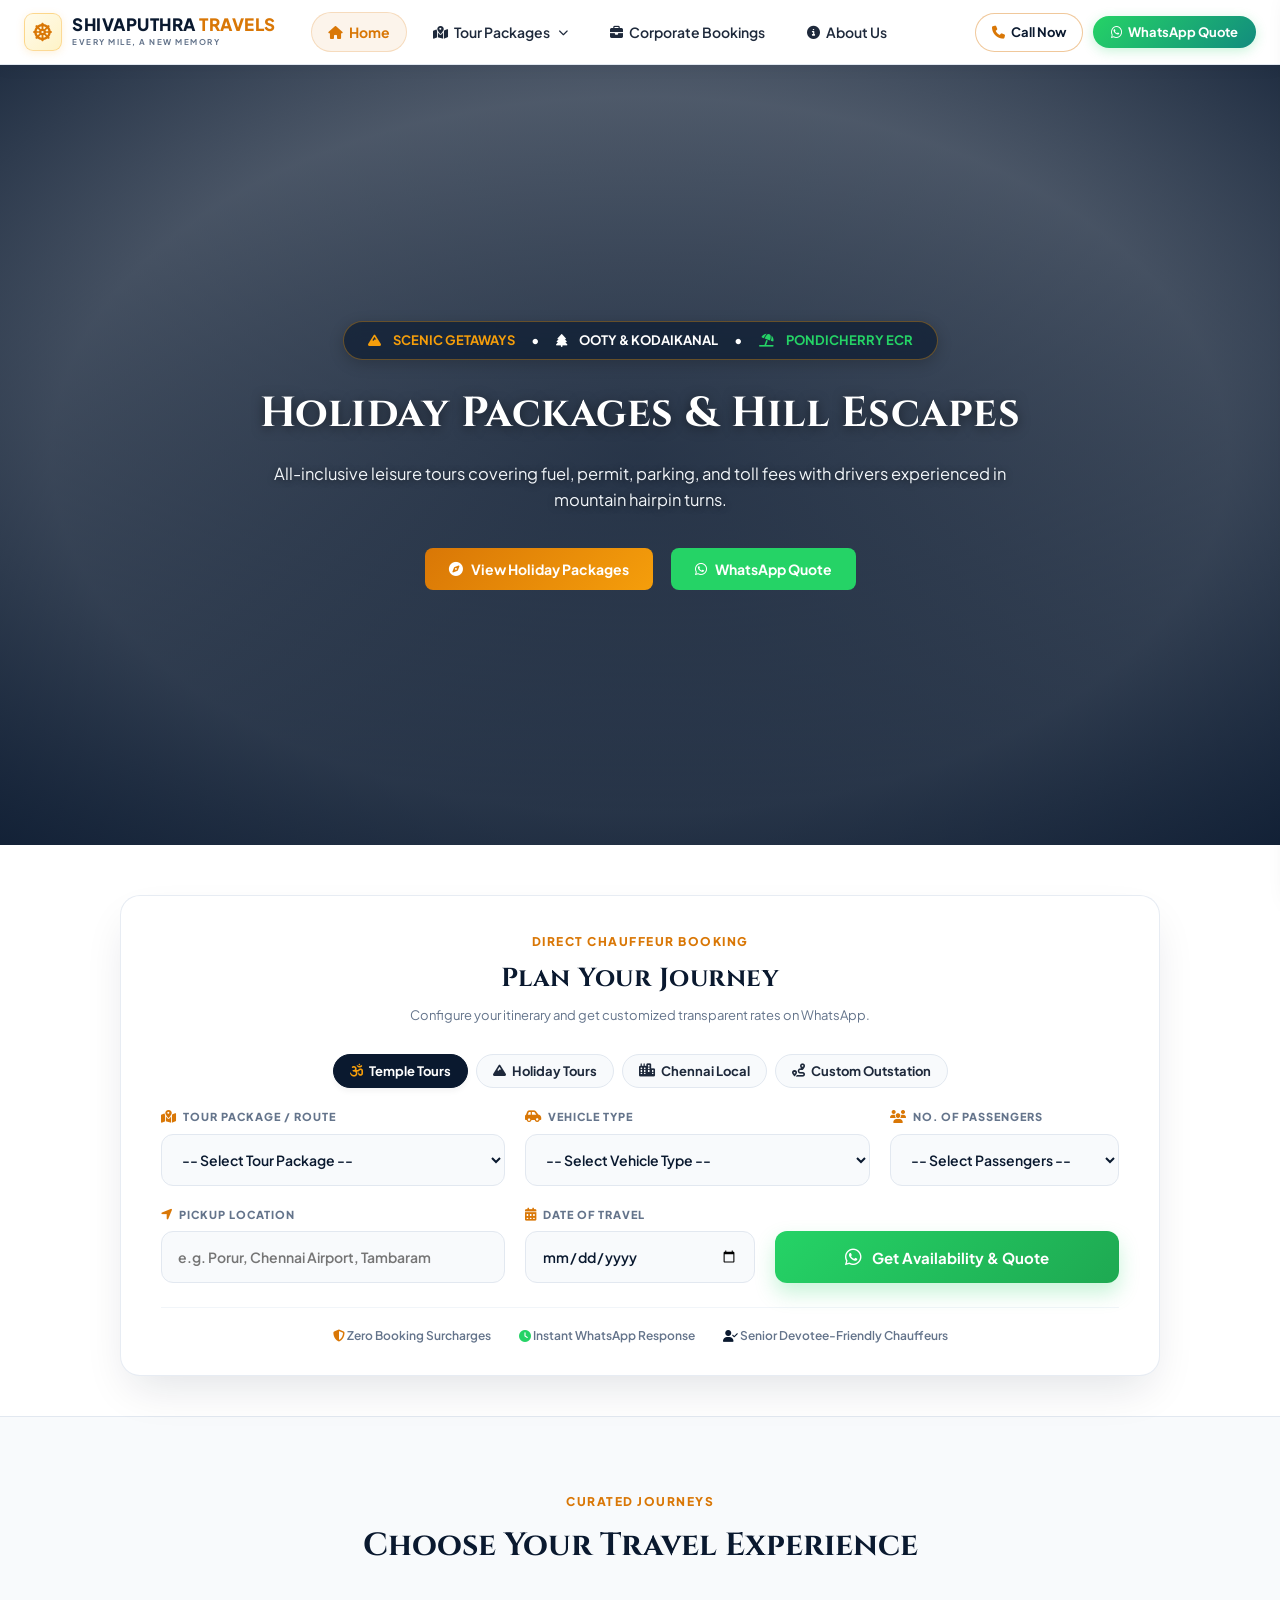
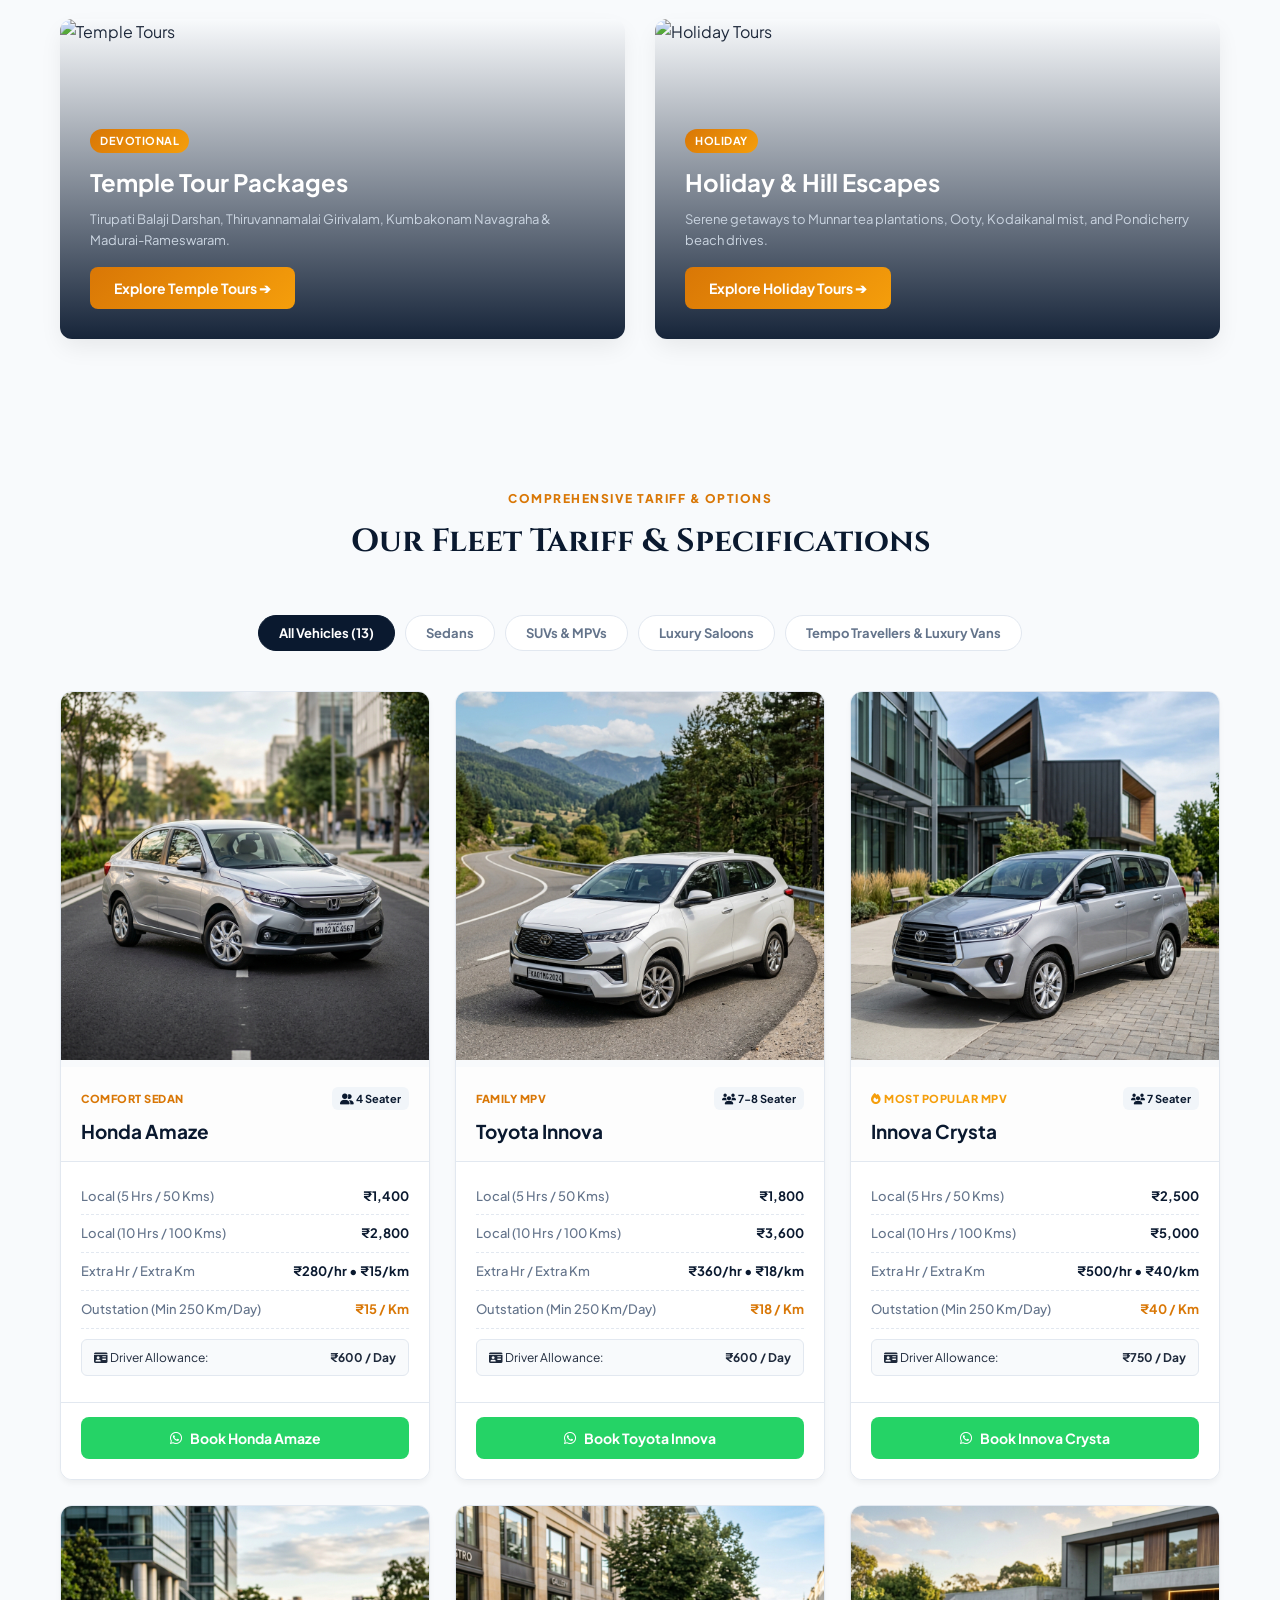
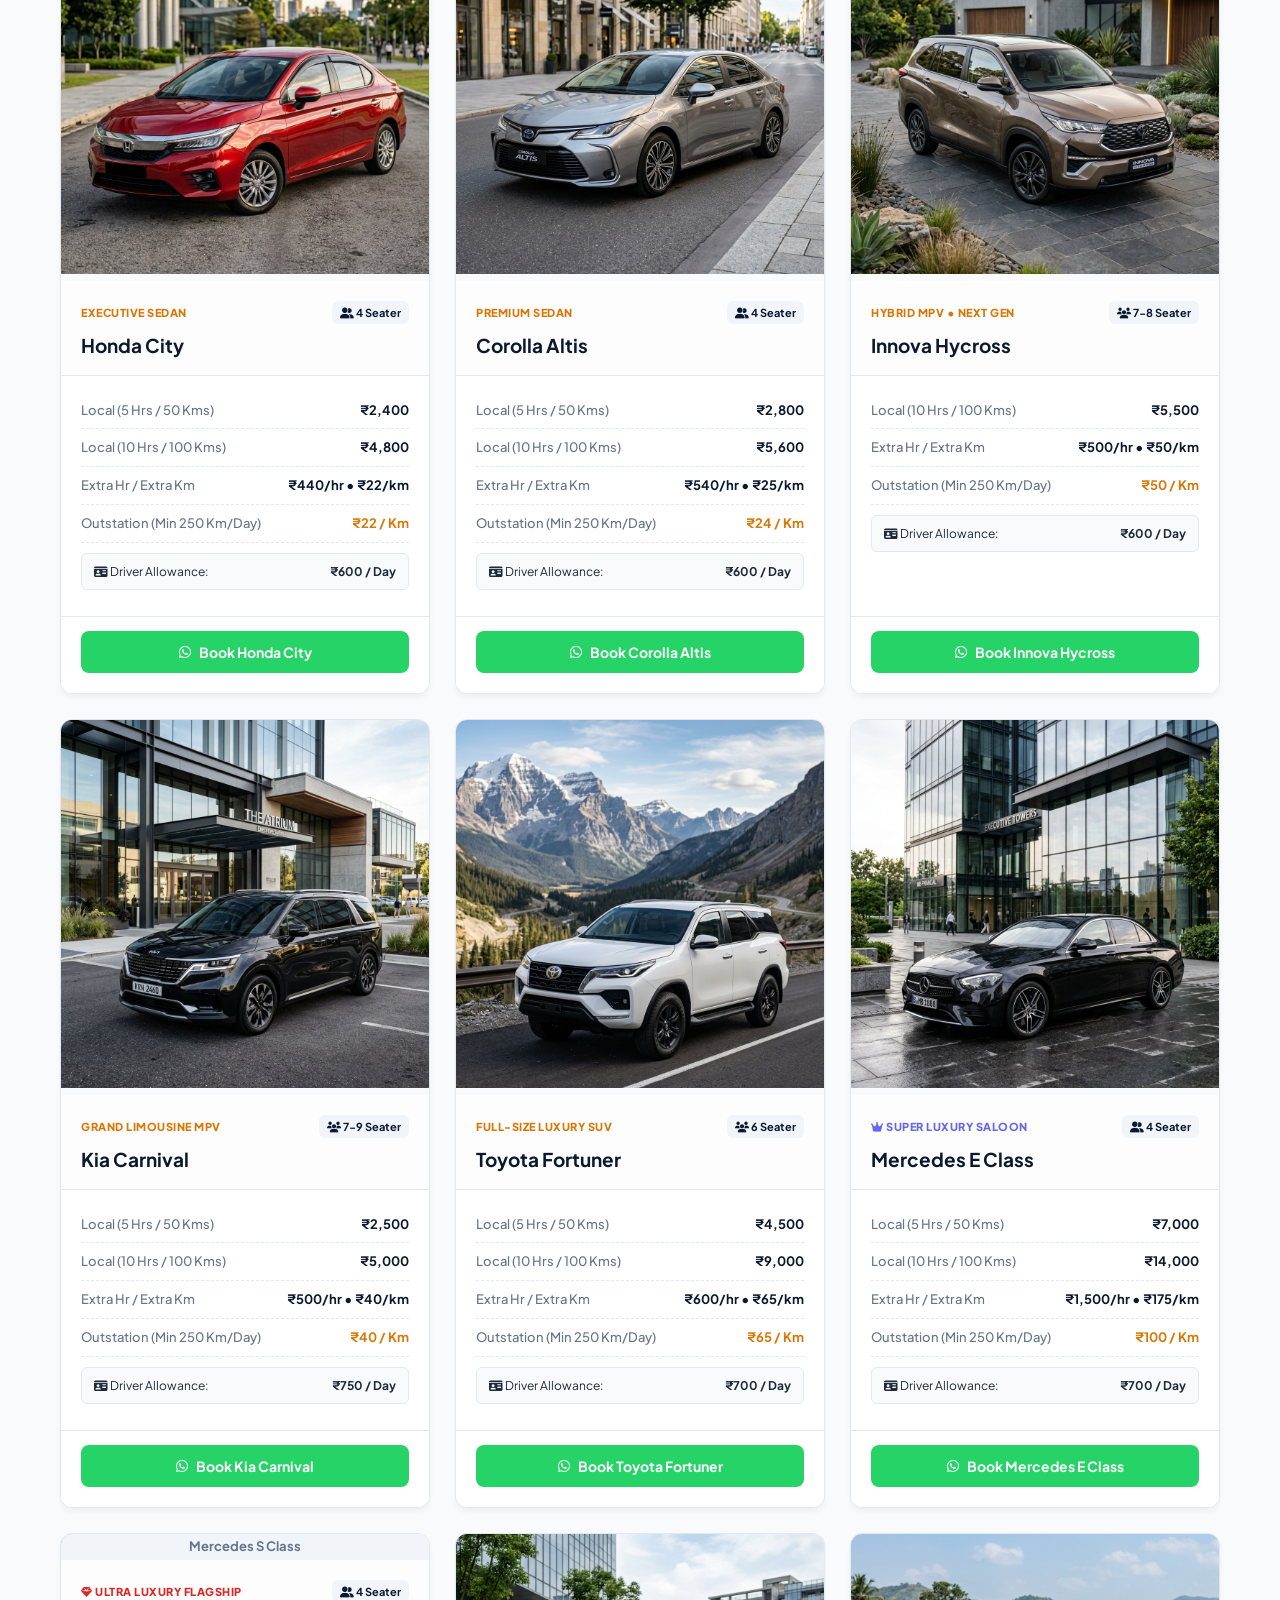
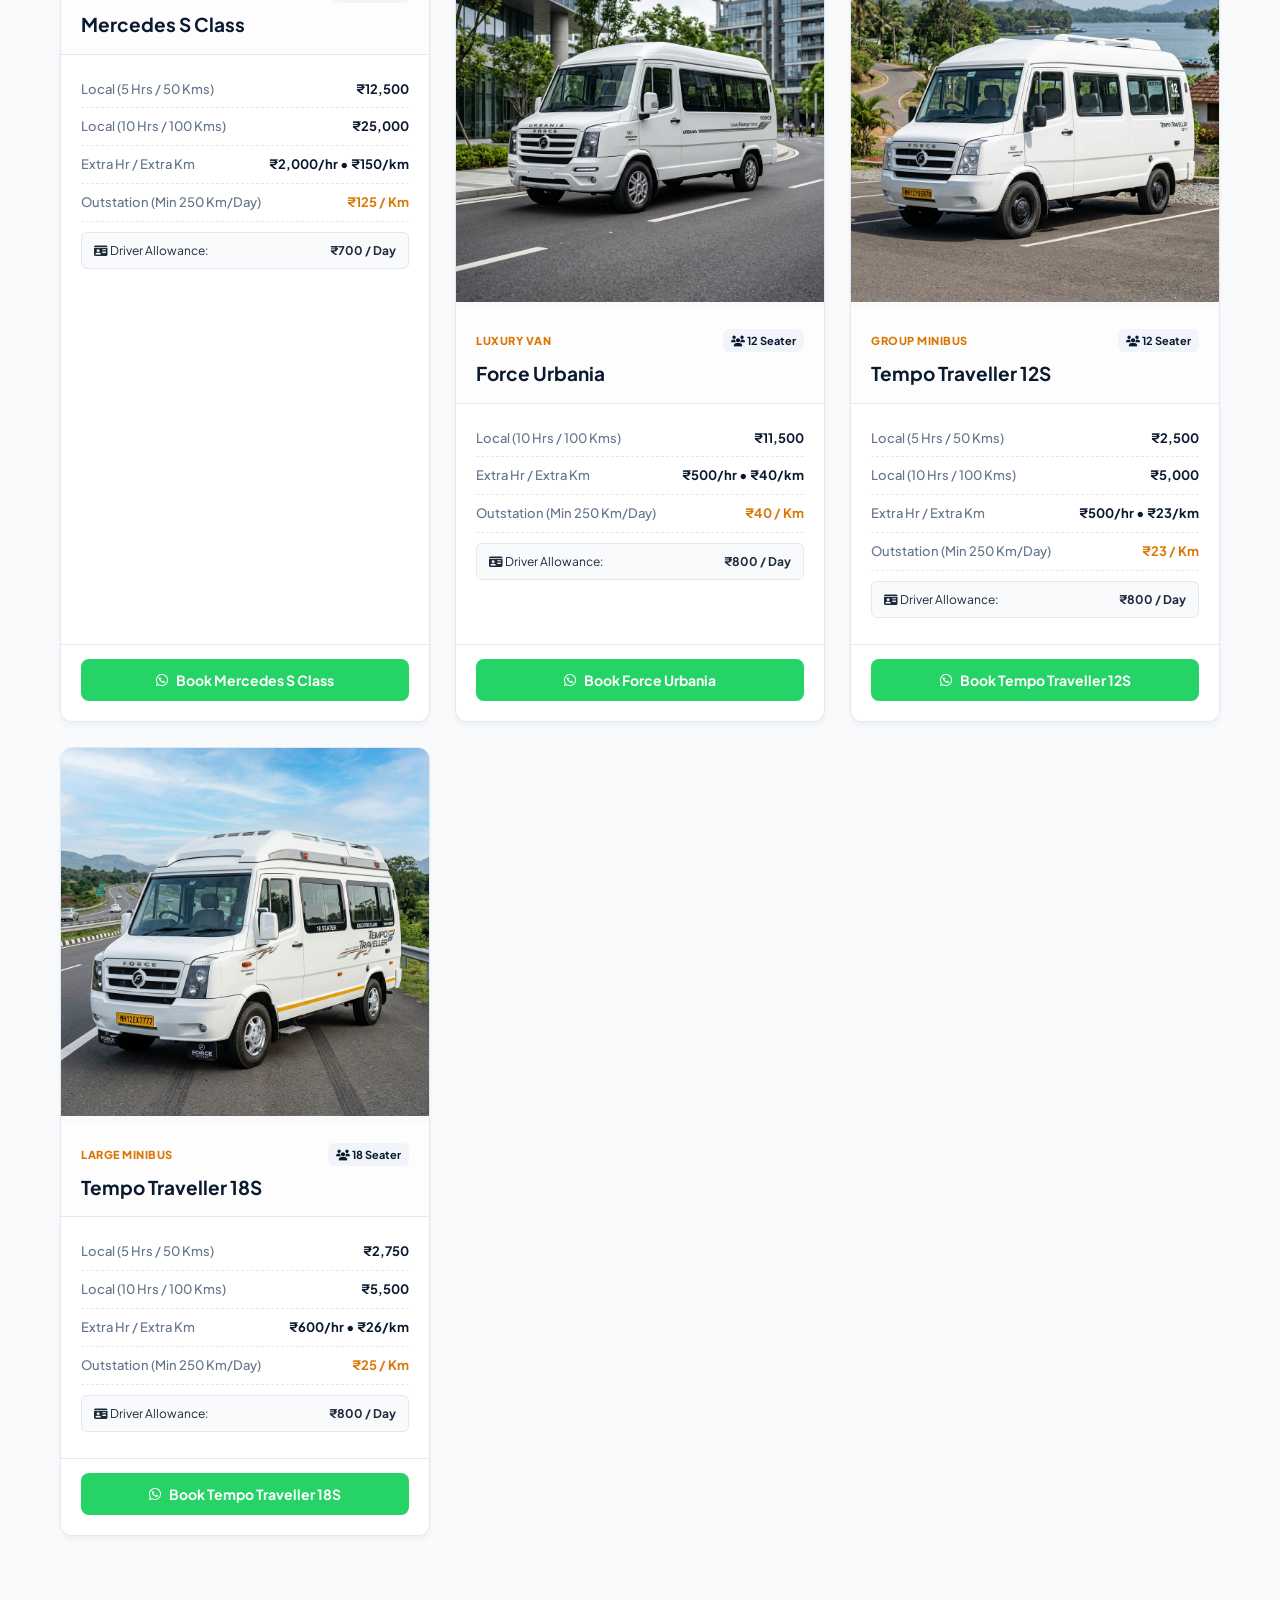
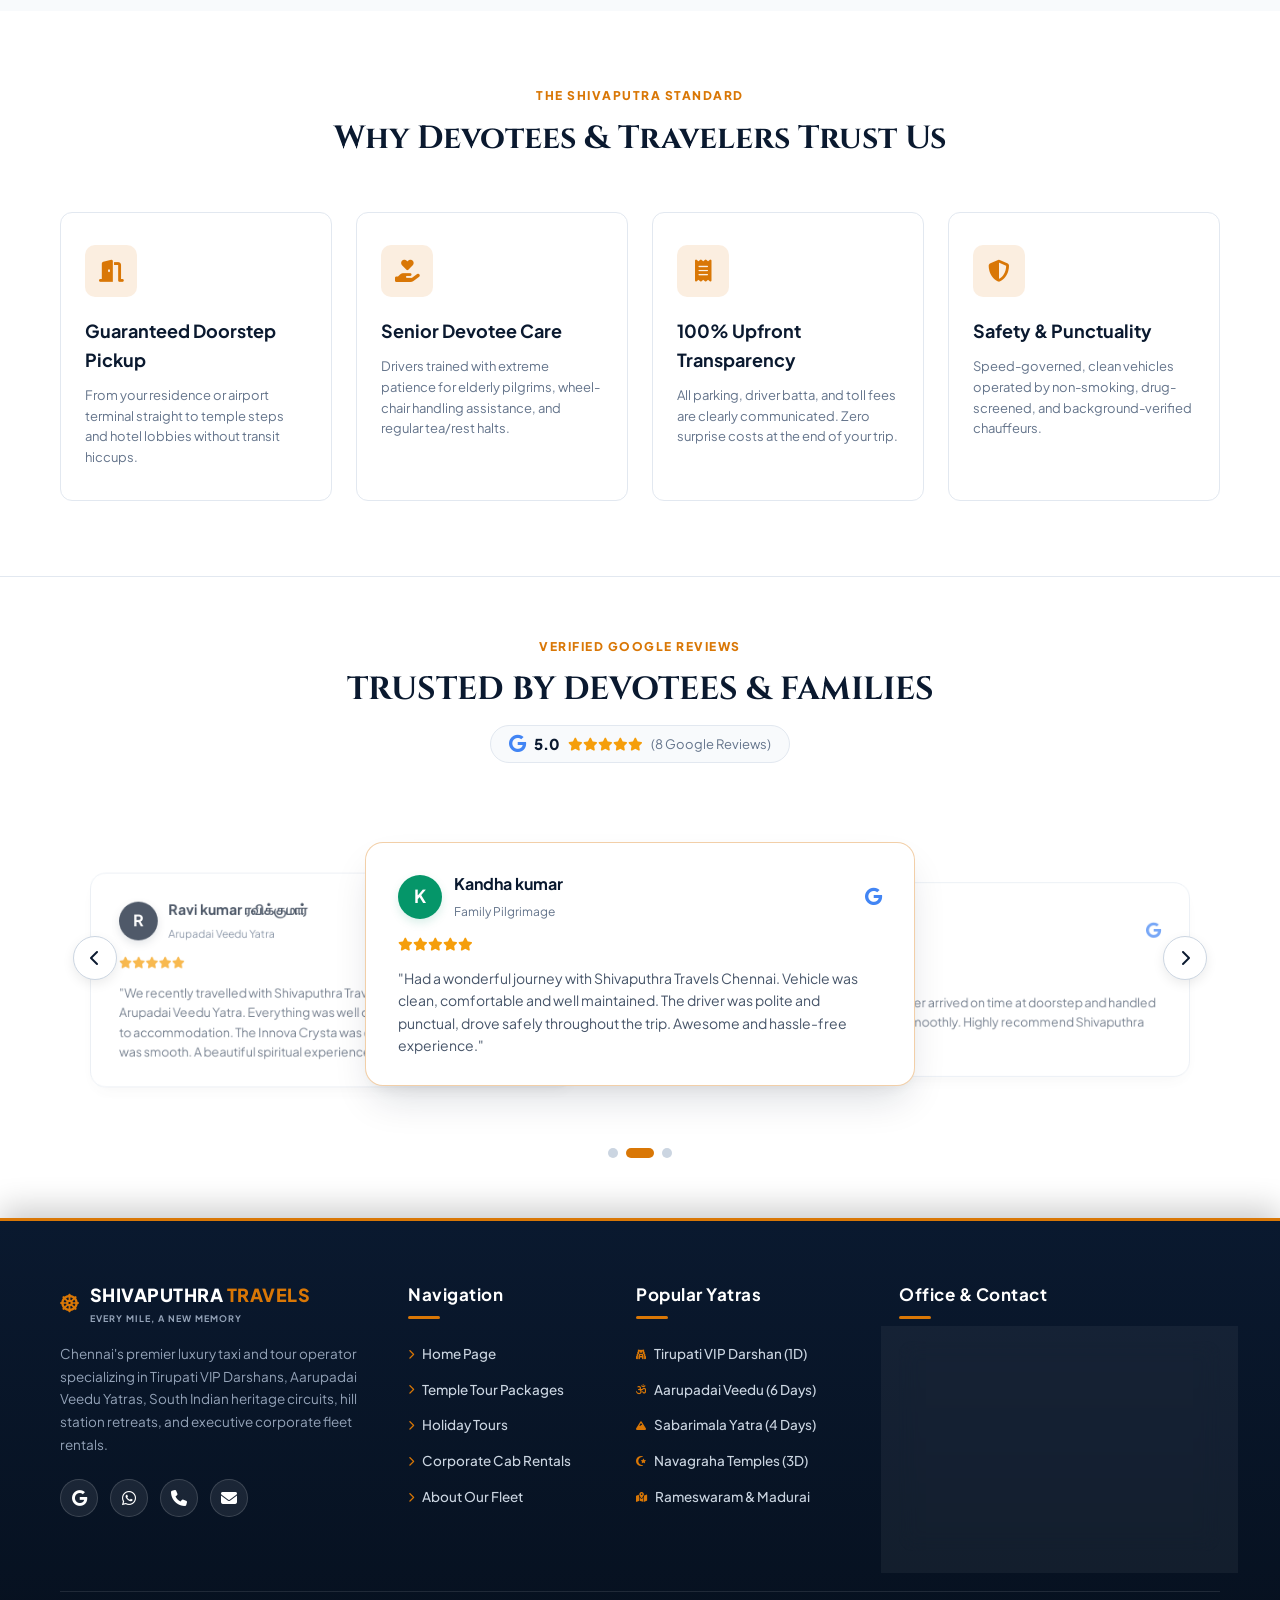
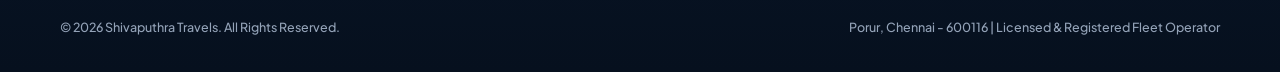
==== commit 5326c027: "Make mobile drawer Tour Packages dropdown collapsible on hover/click and update phone icons to face " ====
--- a/index.html
+++ b/index.html
@@ -86,9 +86,13 @@
 
     <ul class="drawer-links">
       <li><a onclick="handleDrawerNav('home')" id="drawer-home" class="active"><i class="fas fa-home" style="color: var(--accent);"></i> Home</a></li>
-      <li class="drawer-item-dropdown">
-        <a onclick="handleDrawerNav('temple-packages')" id="drawer-packages"><i class="fas fa-map-marked-alt" style="color: var(--accent);"></i> Tour Packages</a>
-        <ul class="drawer-submenu">
+      <li class="drawer-item-dropdown" id="drawer-dropdown-item">
+        <a onclick="toggleMobileSubmenu(event)" id="drawer-packages" style="cursor: pointer;">
+          <i class="fas fa-map-marked-alt" style="color: var(--accent);"></i>
+          <span>Tour Packages</span>
+          <i class="fas fa-chevron-down drawer-chevron" style="margin-left: auto; font-size: 11px; transition: transform 0.3s ease;"></i>
+        </a>
+        <ul class="drawer-submenu" id="drawer-submenu">
           <li>
             <a onclick="handleDrawerSubNav('temple')">
               <i class="fas fa-gopuram" style="color: var(--accent); font-size: 12px; width: 16px;"></i> Temple Tour Packages
@@ -349,27 +353,6 @@
 
       </div>
     </section>
-
-    <div class="stats-bar">
-      <div class="container stats-grid">
-        <div class="stat-item">
-          <h3>15+</h3>
-          <p>Years of Service</p>
-        </div>
-        <div class="stat-item">
-          <h3>60,000+</h3>
-          <p>Devotees & Tourists Served</p>
-        </div>
-        <div class="stat-item">
-          <h3>100%</h3>
-          <p>Verified Chauffeurs</p>
-        </div>
-        <div class="stat-item">
-          <h3>4.9 ★</h3>
-          <p>Google Verified Rating</p>
-        </div>
-      </div>
-    </div>
 
     <section class="section">
       <div class="container">
--- a/style.css
+++ b/style.css
@@ -291,16 +291,25 @@
     border-color: var(--accent);
     box-shadow: 0 4px 12px rgba(217, 119, 6, 0.25);
   }
+  /* Phone icon site-wide left-to-right direction */
+  .fa-phone,
+  .fa-phone-alt,
+  .fa-phone-flip,
+  .fa-phone-volume {
+    display: inline-block;
+    transform: scaleX(-1) rotate(0deg) !important;
+  }
+
   .btn-nav-call i,
   .mobile-fab-call i {
     display: inline-block;
-    transform: rotate(90deg);
+    transform: scaleX(-1) rotate(0deg) !important;
     transition: transform 0.25s ease;
   }
   .btn-nav-call:hover i,
   .mobile-fab-call:hover i {
     color: #ffffff !important;
-    transform: rotate(110deg) scale(1.1);
+    transform: scaleX(-1) scale(1.1) !important;
   }
 
   .btn-nav-whatsapp {
@@ -2203,19 +2212,31 @@
   color: var(--accent);
 }
 
-/* Mobile Drawer Submenu */
+/* Mobile Drawer Submenu - Hidden until Hover or Click */
 .drawer-item-dropdown {
   display: flex;
   flex-direction: column;
+  position: relative;
 }
 
 .drawer-submenu {
   list-style: none;
-  display: flex;
+  display: none; /* Hidden by default */
   flex-direction: column;
   gap: 4px;
   padding-left: 28px;
-  margin-top: 4px;
+  margin-top: 6px;
+  margin-bottom: 4px;
+}
+
+.drawer-item-dropdown:hover .drawer-submenu,
+.drawer-item-dropdown.open .drawer-submenu {
+  display: flex !important;
+}
+
+.drawer-item-dropdown:hover .drawer-chevron,
+.drawer-item-dropdown.open .drawer-chevron {
+  transform: rotate(180deg);
 }
 
 .drawer-submenu a {
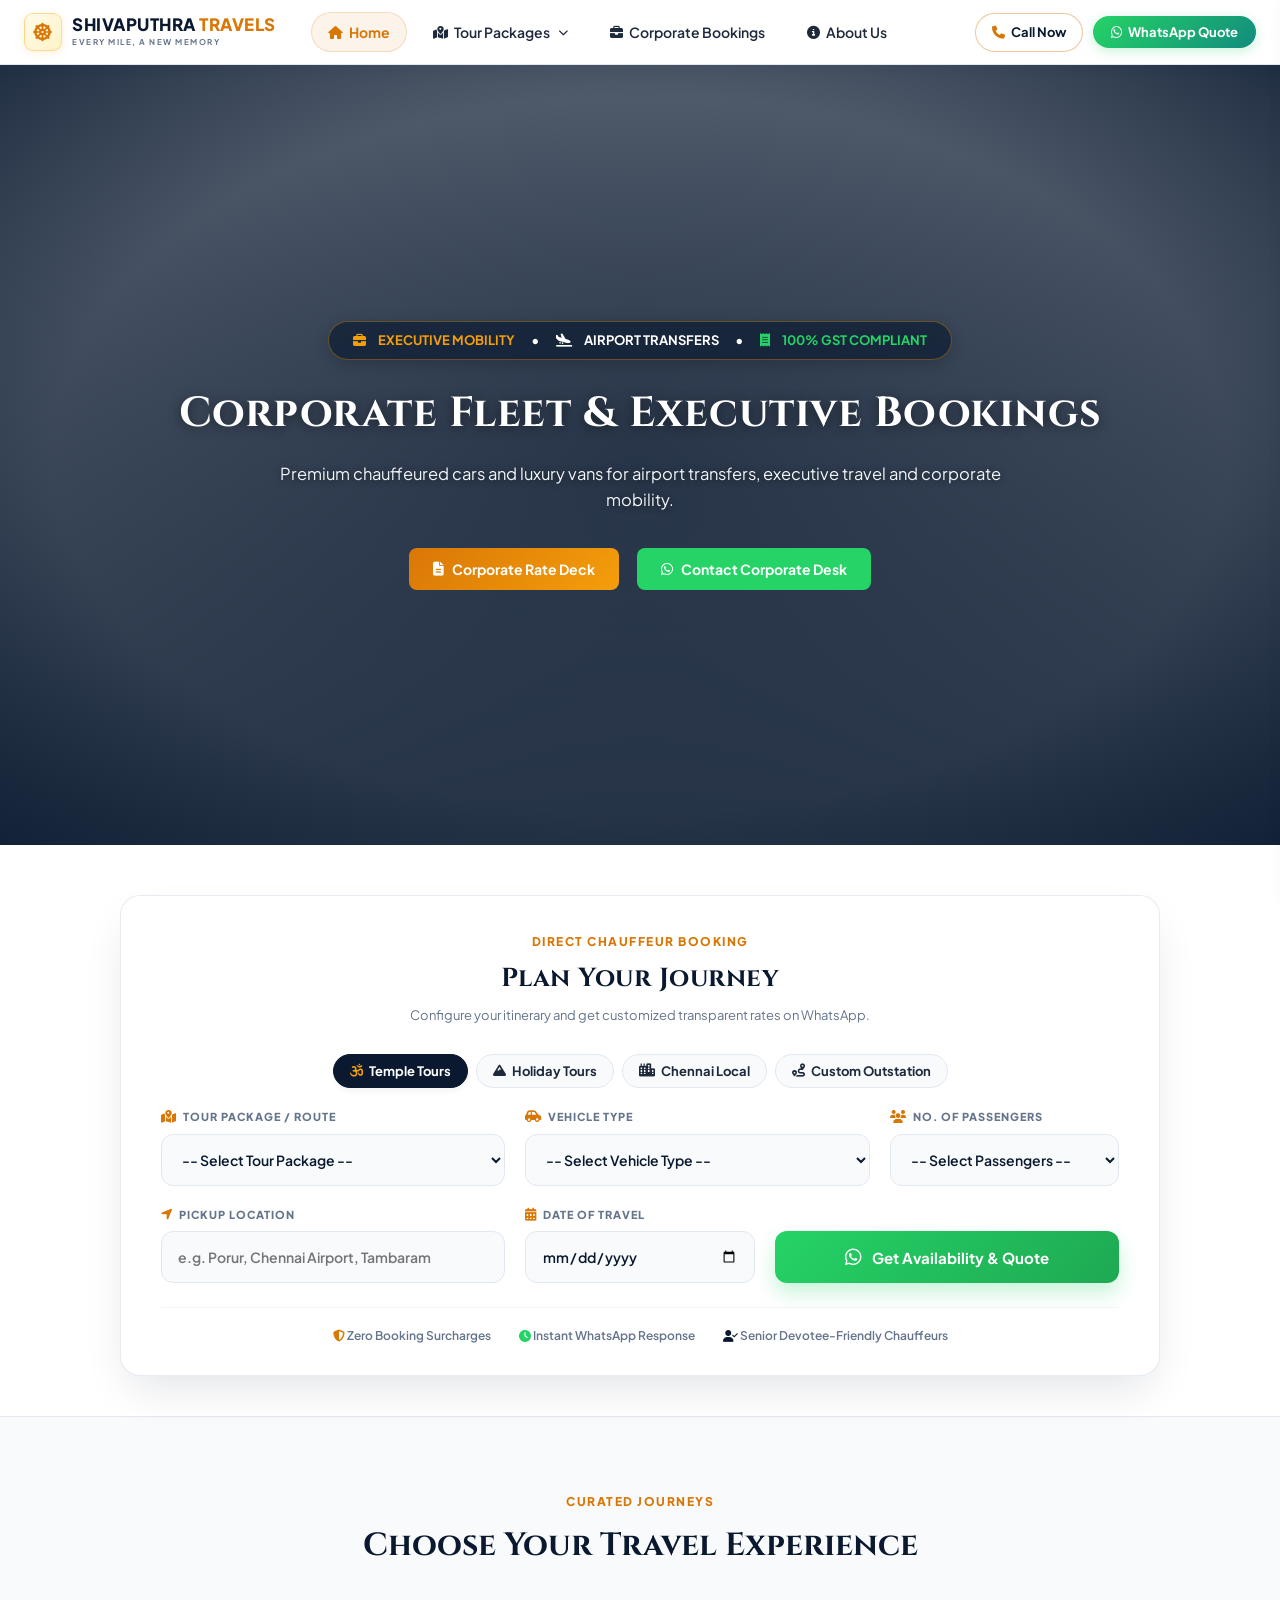
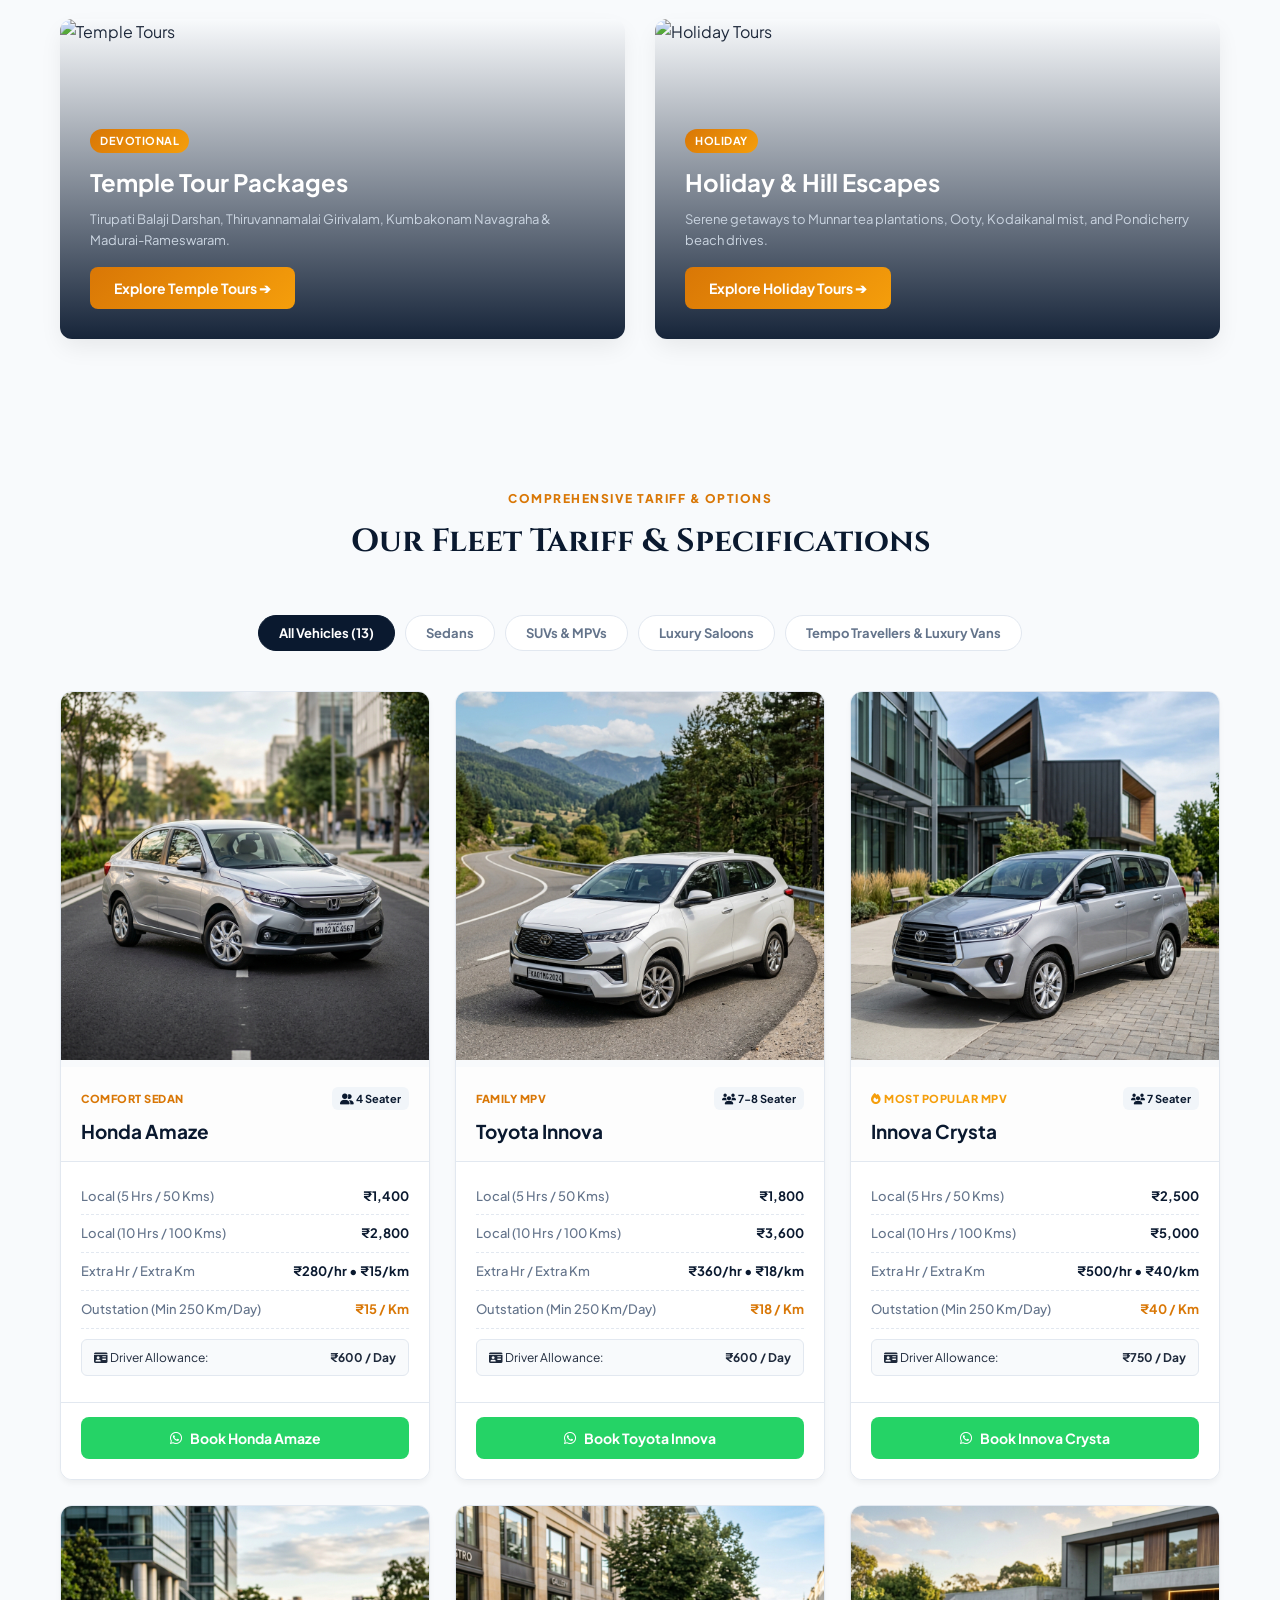
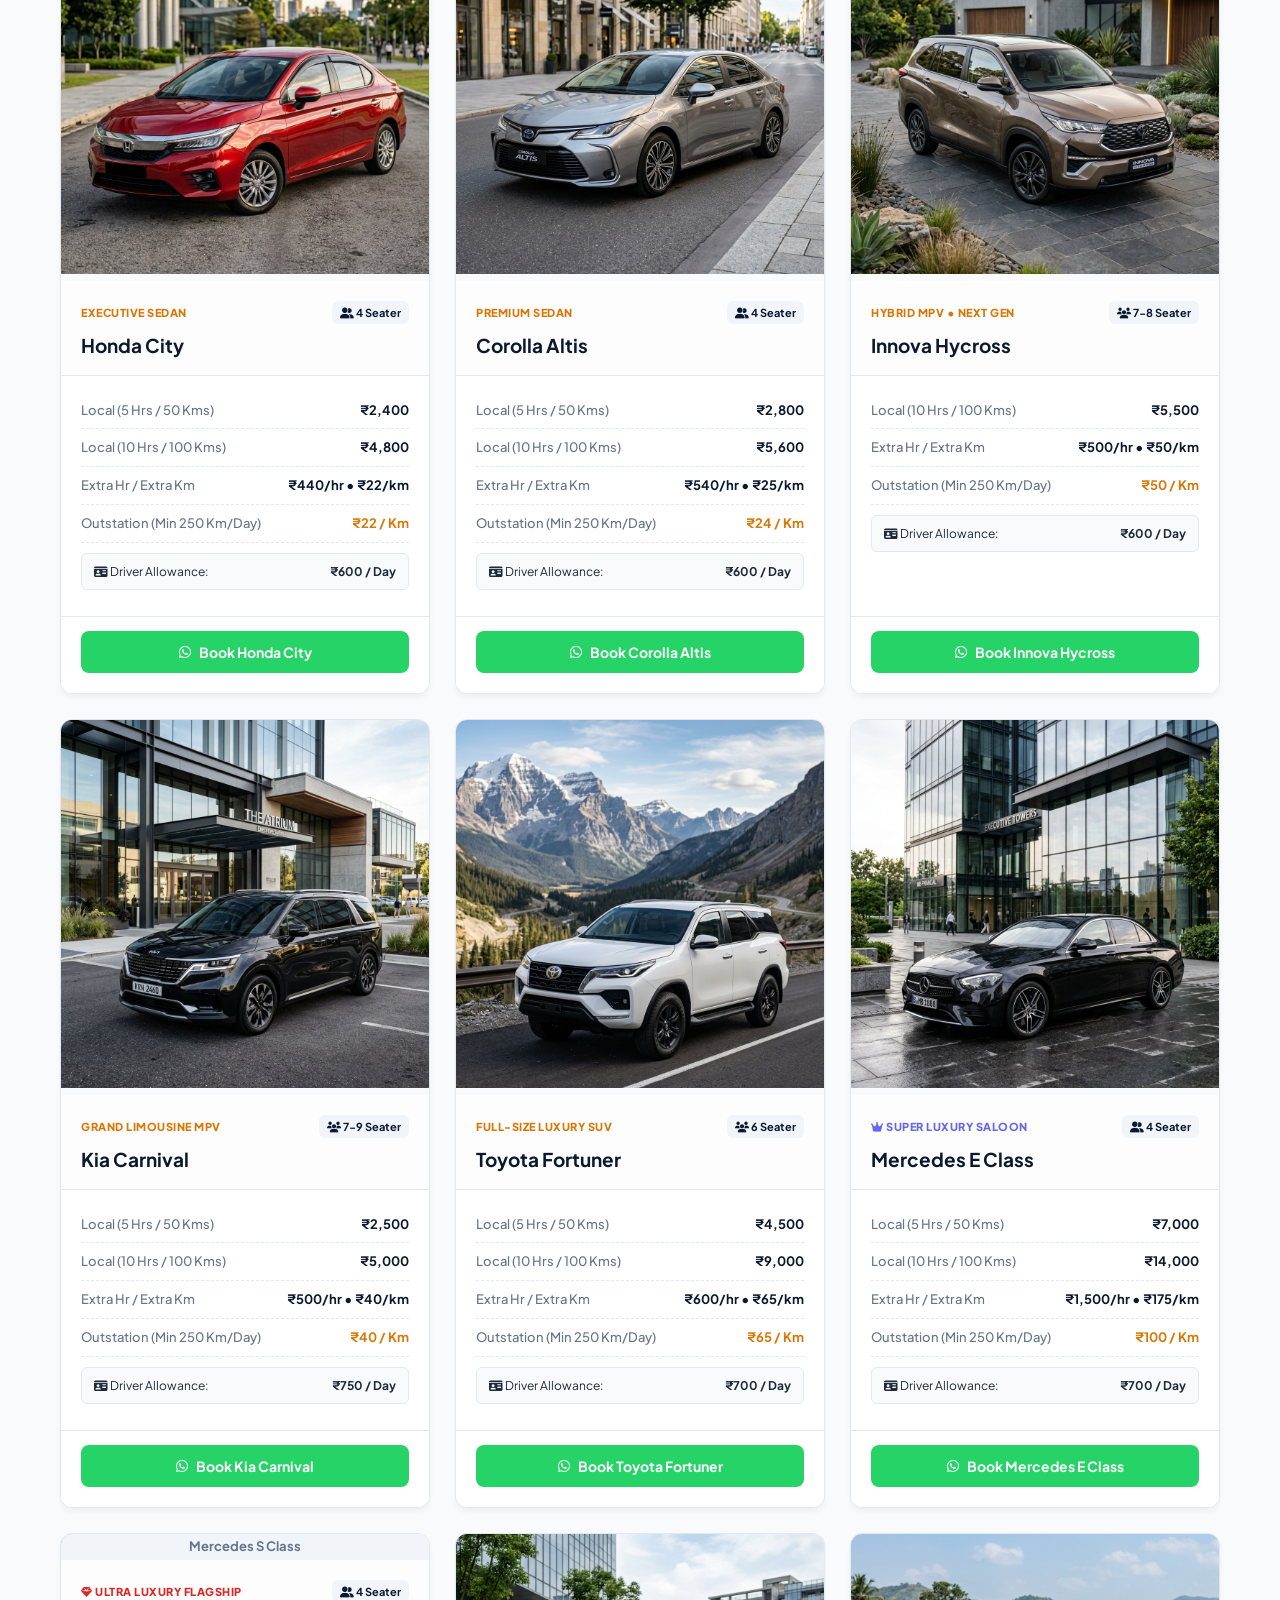
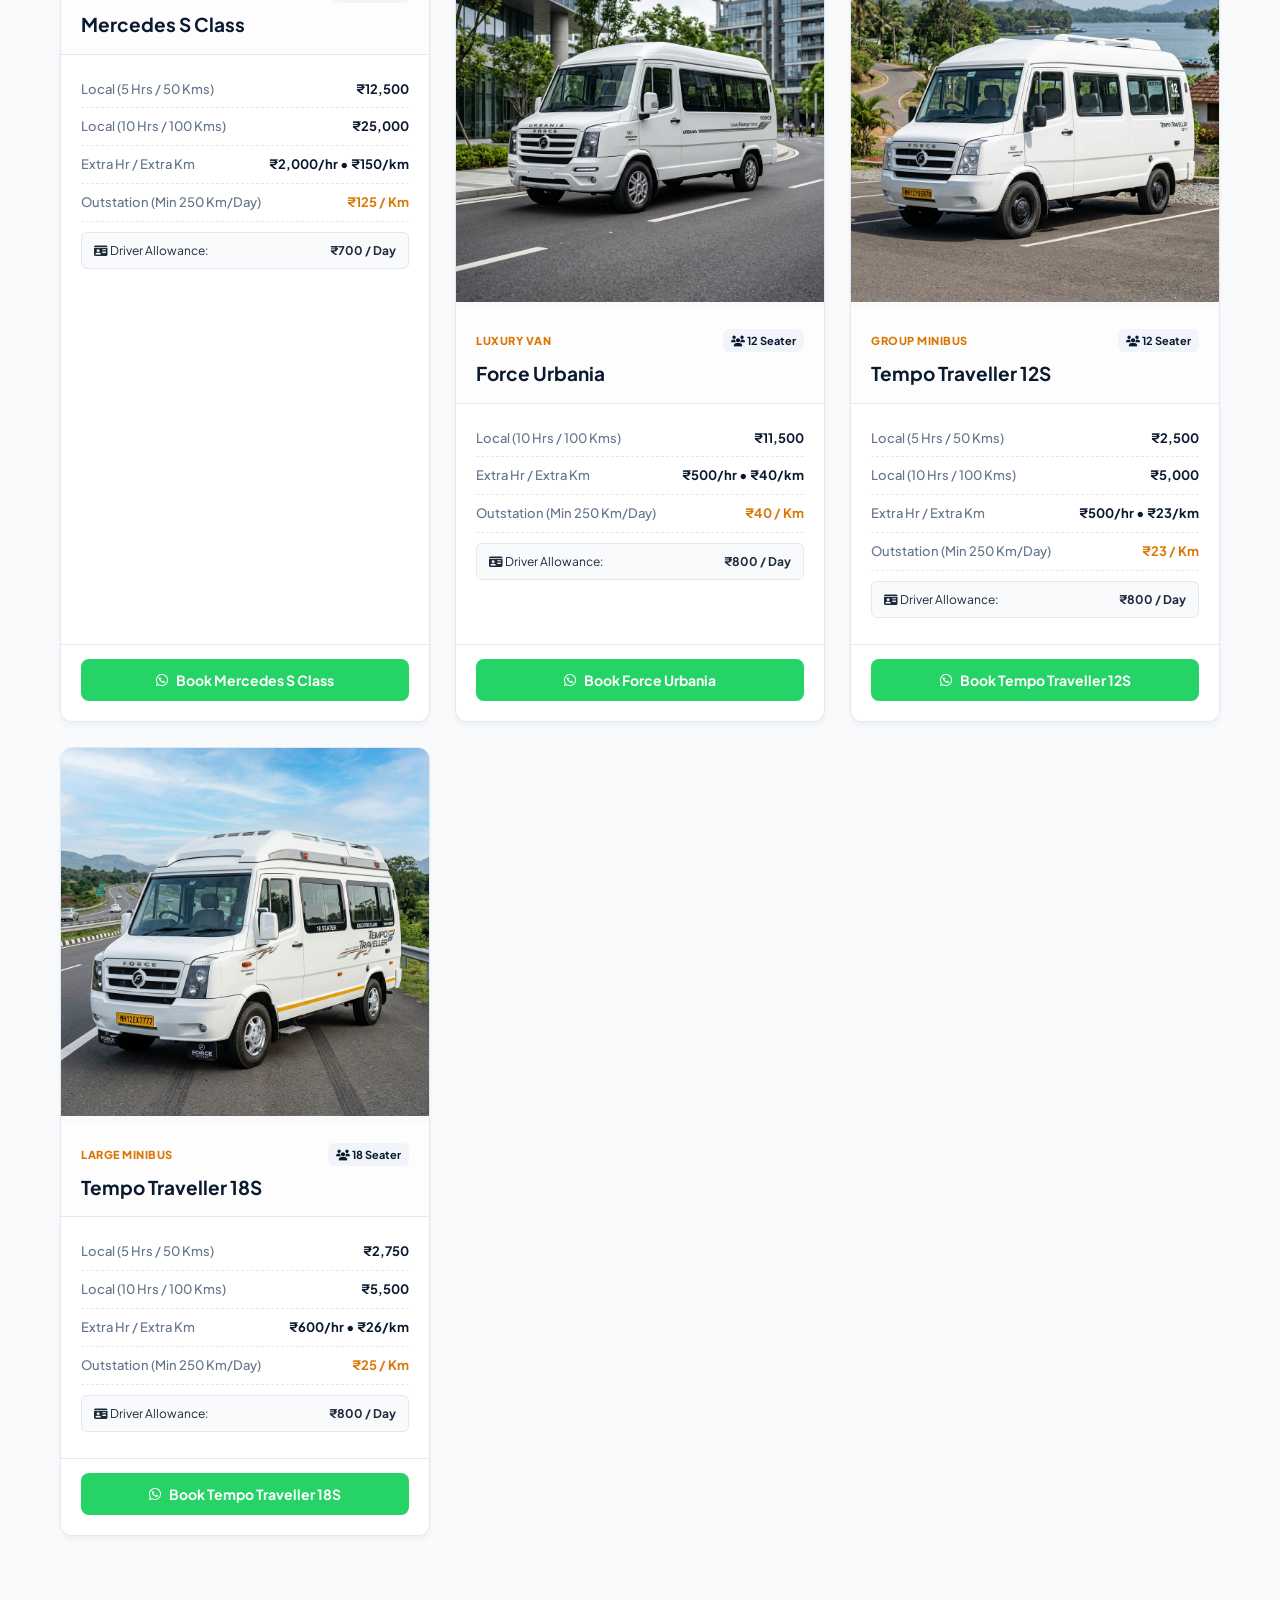
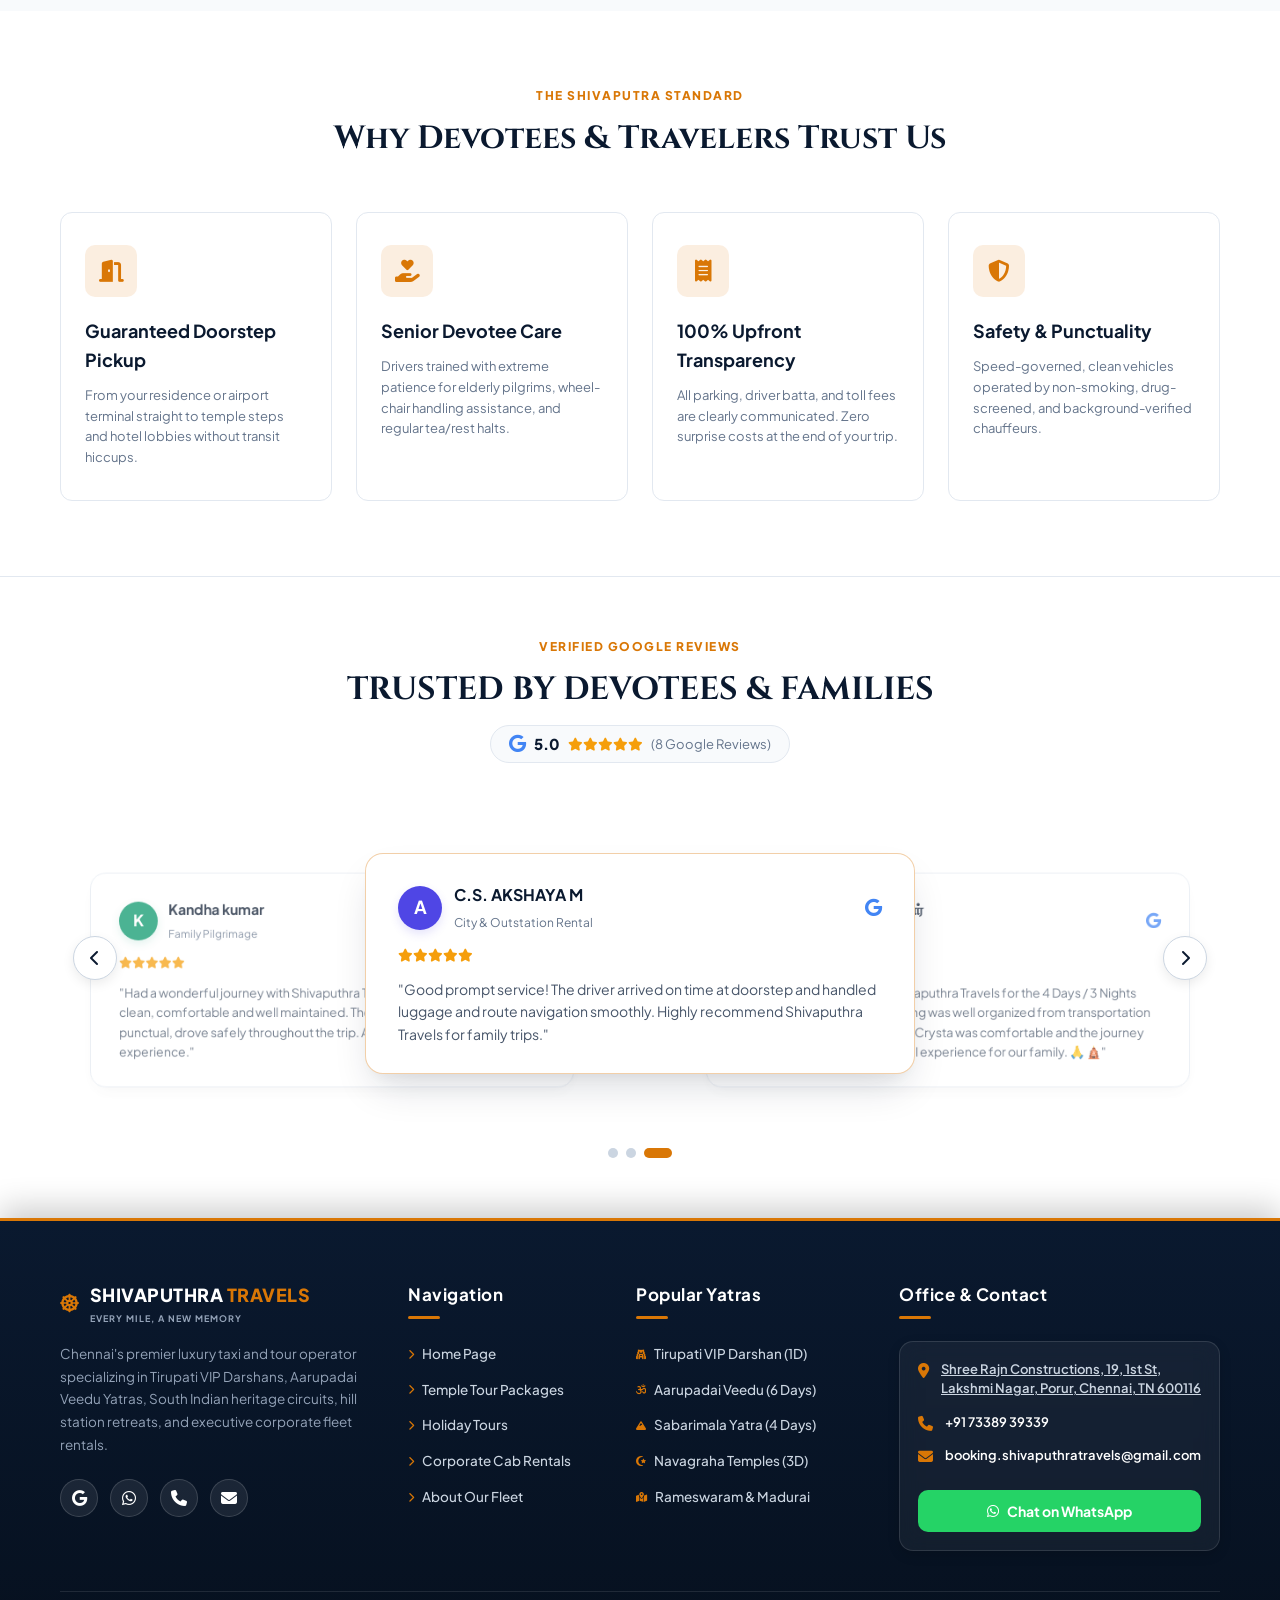
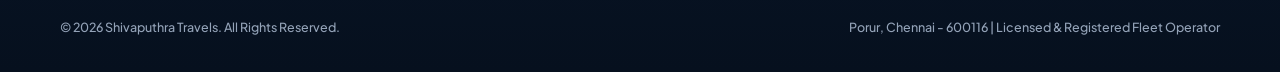
==== commit b3d12c58: "Rectify corporate slide tag strip to match original 3 slides design and keep icons inline with text" ====
--- a/index.html
+++ b/index.html
@@ -186,11 +186,11 @@
         </div>
 
         <div class="hero-text-block corp-hero-block">
-          <div class="trust-tag-strip corp-trust-strip">
+          <div class="trust-tag-strip">
             <span style="color: var(--accent-gold);"><i class="fas fa-briefcase"></i> EXECUTIVE MOBILITY</span>
-            <span style="color: rgba(245, 158, 11, 0.6);">•</span>
+            <span>•</span>
             <span><i class="fas fa-plane-arrival"></i> AIRPORT TRANSFERS</span>
-            <span style="color: rgba(245, 158, 11, 0.6);">•</span>
+            <span>•</span>
             <span style="color: var(--whatsapp);"><i class="fas fa-receipt"></i> 100% GST COMPLIANT</span>
           </div>
           <h1 class="brand-font corp-hero-title">
--- a/style.css
+++ b/style.css
@@ -454,7 +454,13 @@
     box-shadow: 0 4px 15px rgba(0, 0, 0, 0.2);
   }
   .trust-tag-strip i {
-    margin-right: 10px;
+    margin-right: 6px;
+  }
+  .trust-tag-strip span {
+    display: inline-flex;
+    align-items: center;
+    gap: 6px;
+    white-space: nowrap;
   }
 
   .hero-inner-content h1 {
@@ -1805,11 +1811,17 @@
     margin-bottom: 28px !important;
     width: auto !important;
     max-width: 100% !important;
-    white-space: normal !important;
     text-align: center !important;
     justify-content: center !important;
     display: inline-flex !important;
+    flex-wrap: wrap !important;
     border-radius: 24px !important;
+  }
+  .trust-tag-strip span {
+    display: inline-flex !important;
+    align-items: center !important;
+    gap: 6px !important;
+    white-space: nowrap !important;
   }
 
   .hero-inner-content h1 {
@@ -1846,30 +1858,6 @@
     font-weight: 700 !important;
     justify-content: center !important;
     border-radius: 12px !important;
-  }
-
-  /* Corporate Fleet Mobile Hero Polish & Refinements */
-  .corp-trust-strip {
-    display: inline-flex !important;
-    align-items: center !important;
-    justify-content: center !important;
-    flex-wrap: wrap !important;
-    gap: 6px 10px !important;
-    padding: 7px 16px !important;
-    border-radius: 30px !important;
-    background: rgba(10, 25, 47, 0.78) !important;
-    backdrop-filter: blur(10px) !important;
-    border: 1px solid rgba(245, 158, 11, 0.45) !important;
-    font-size: 11.5px !important;
-    font-weight: 700 !important;
-    margin-bottom: 22px !important;
-    box-shadow: 0 4px 16px rgba(0, 0, 0, 0.35) !important;
-  }
-  .corp-trust-strip span {
-    display: inline-flex !important;
-    align-items: center !important;
-    gap: 6px !important;
-    white-space: nowrap !important;
   }
 
   .corp-hero-title {
@@ -2097,9 +2085,9 @@
     margin-top: 6px !important;
   }
 
-  /* Clear space above fixed bottom bar */
+  /* Remove extra bottom padding below footer */
   body {
-    padding-bottom: 85px !important;
+    padding-bottom: 0 !important;
   }
 }
 
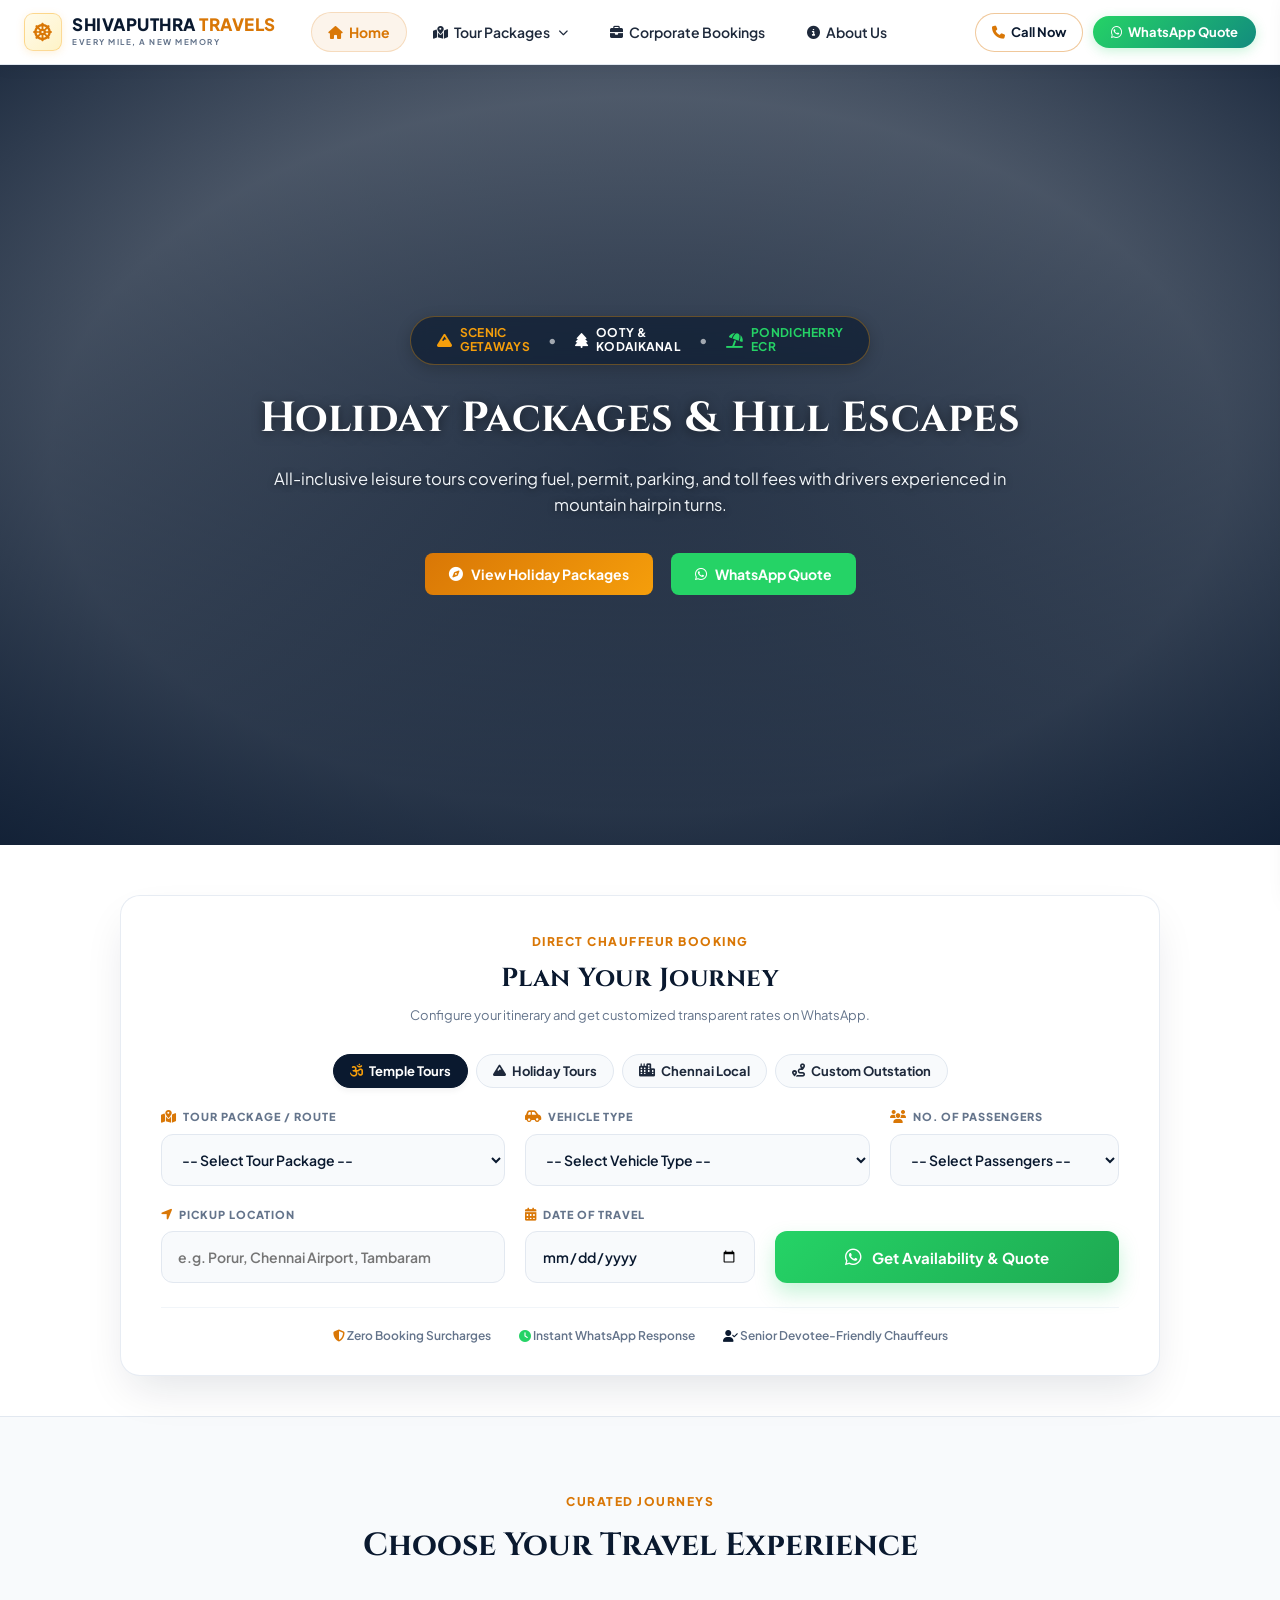
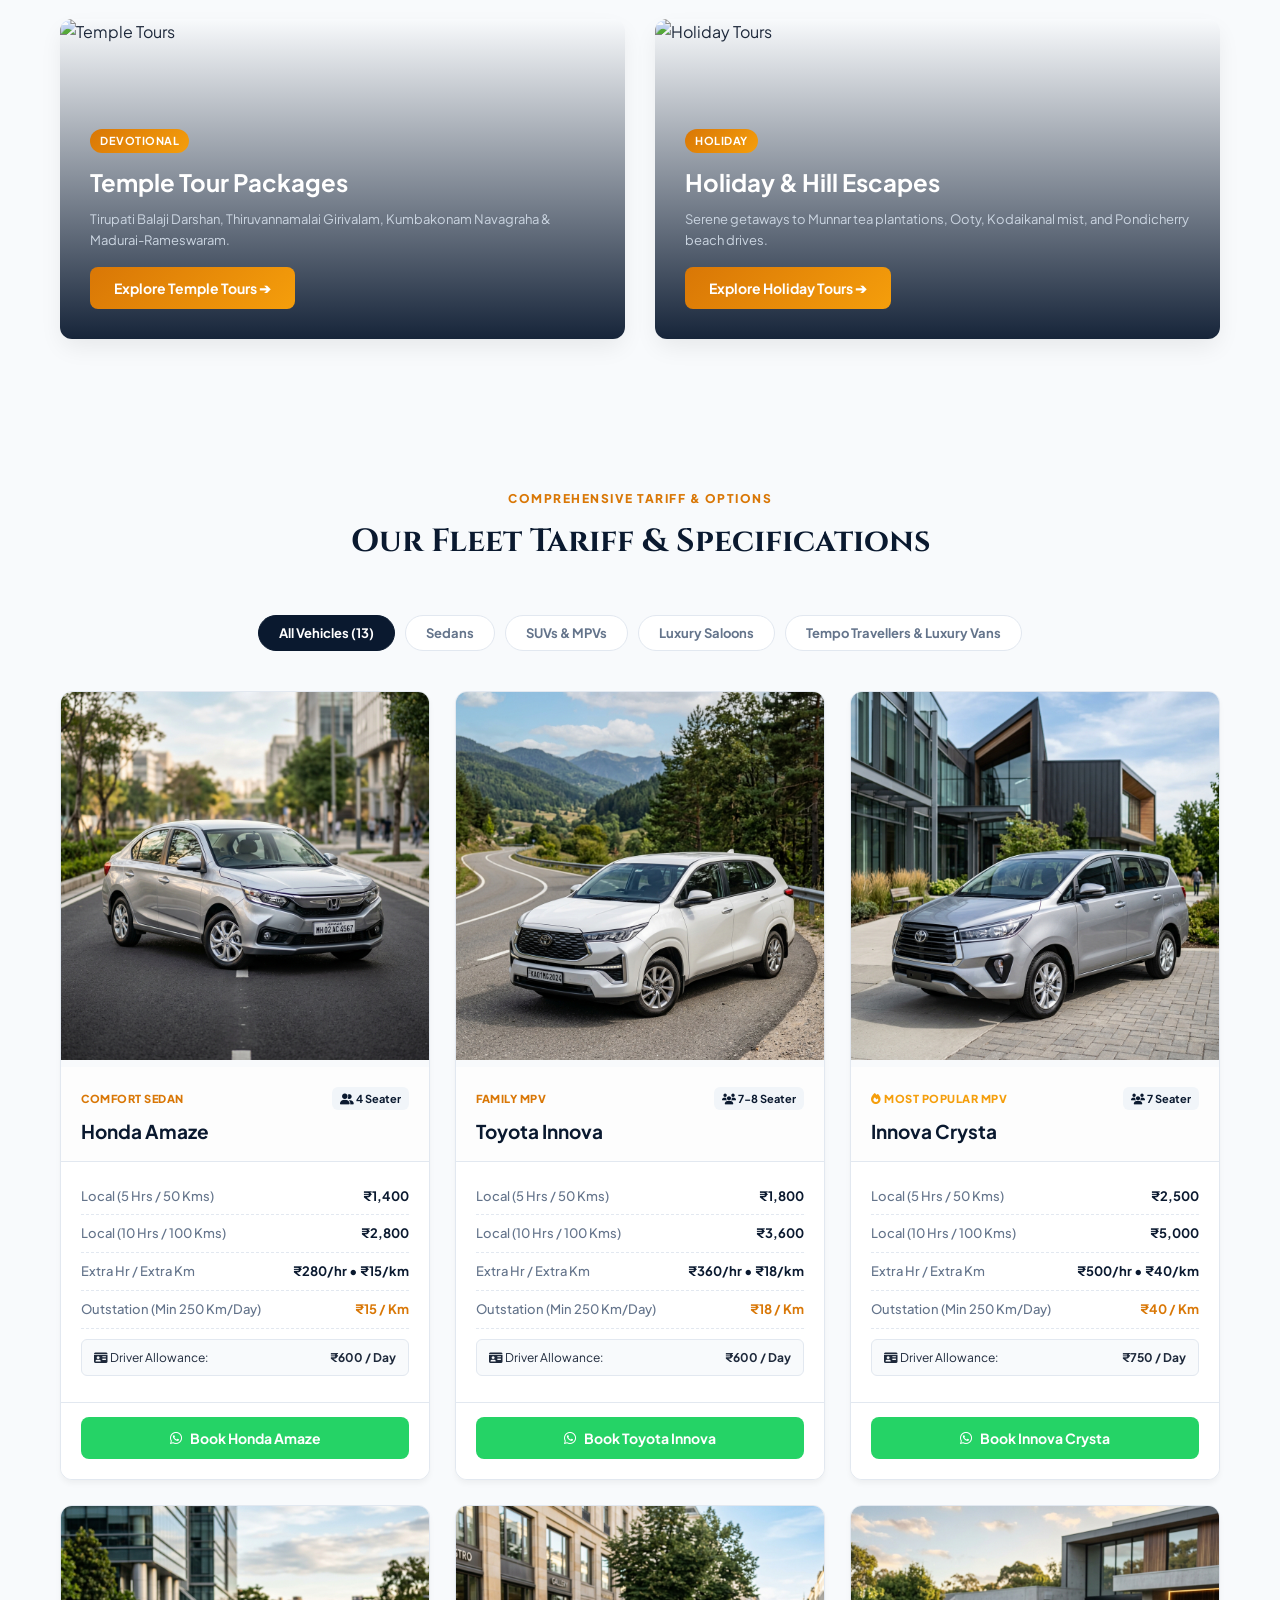
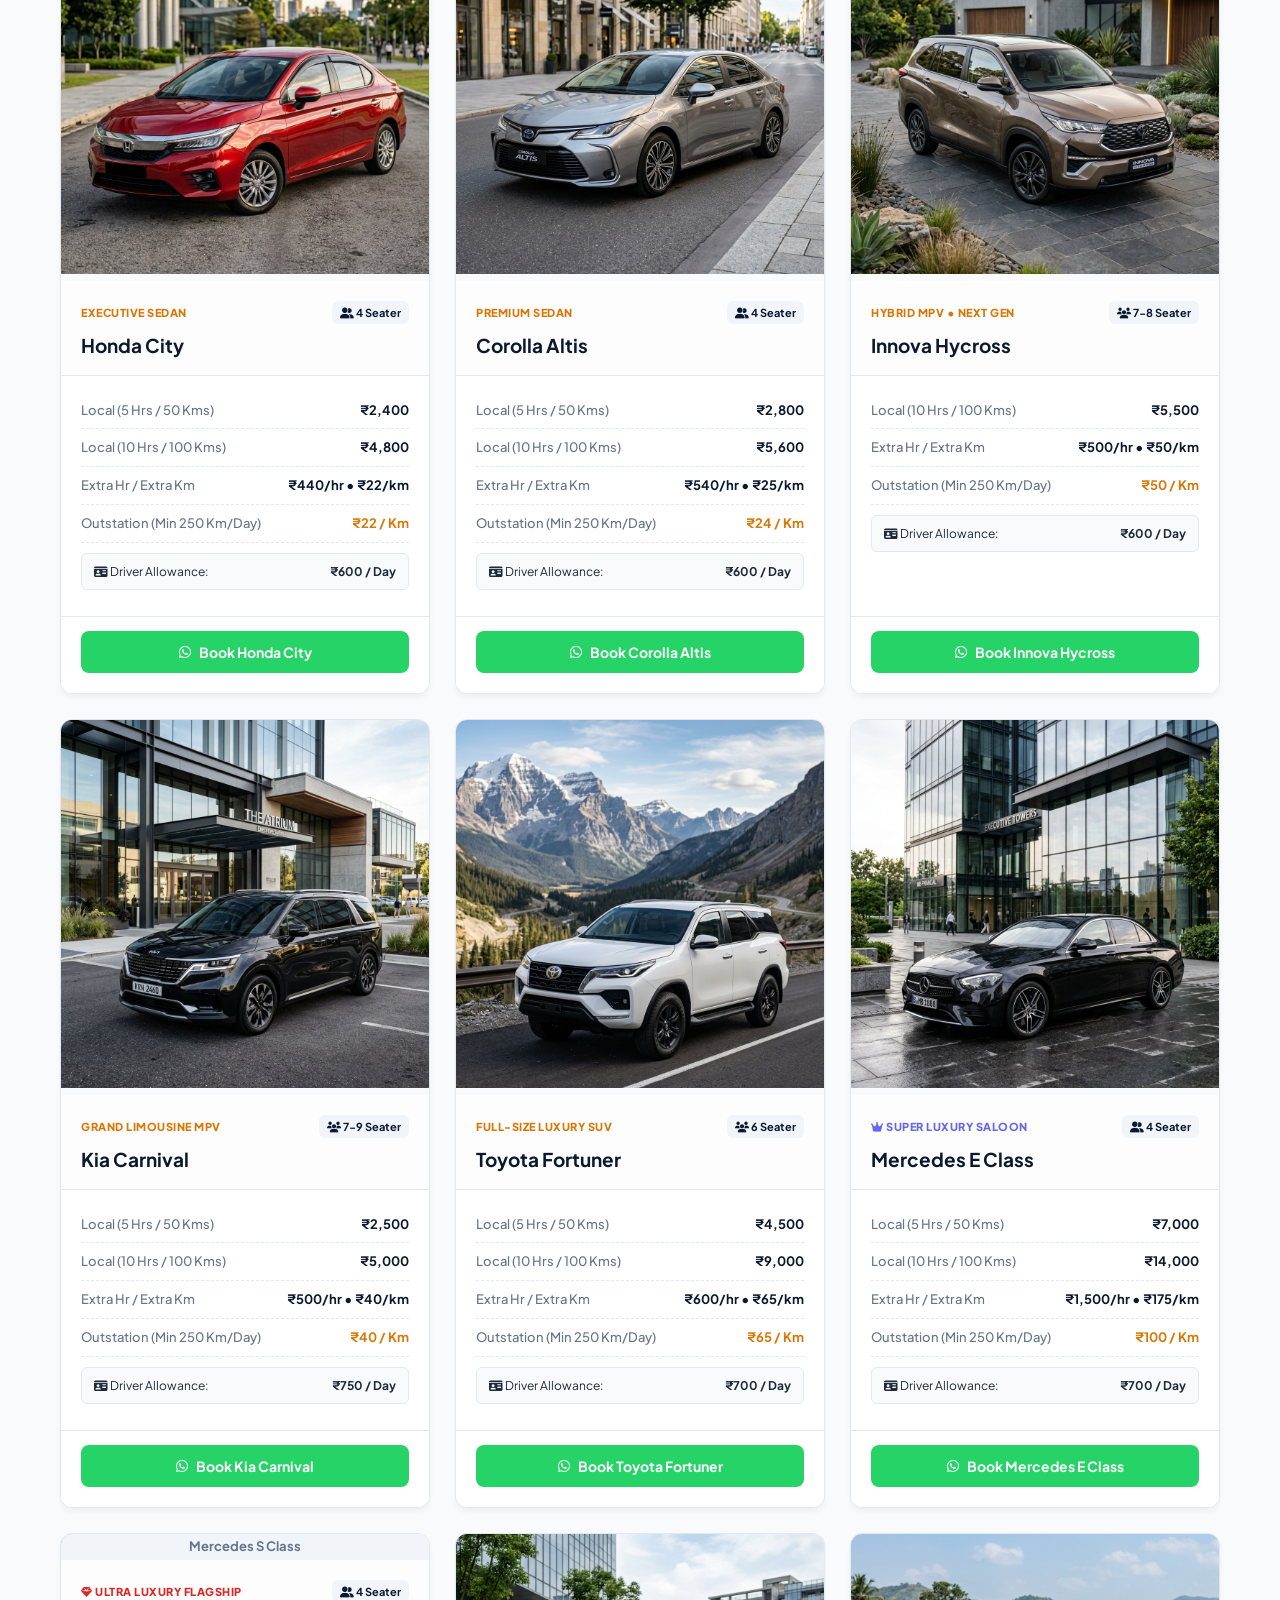
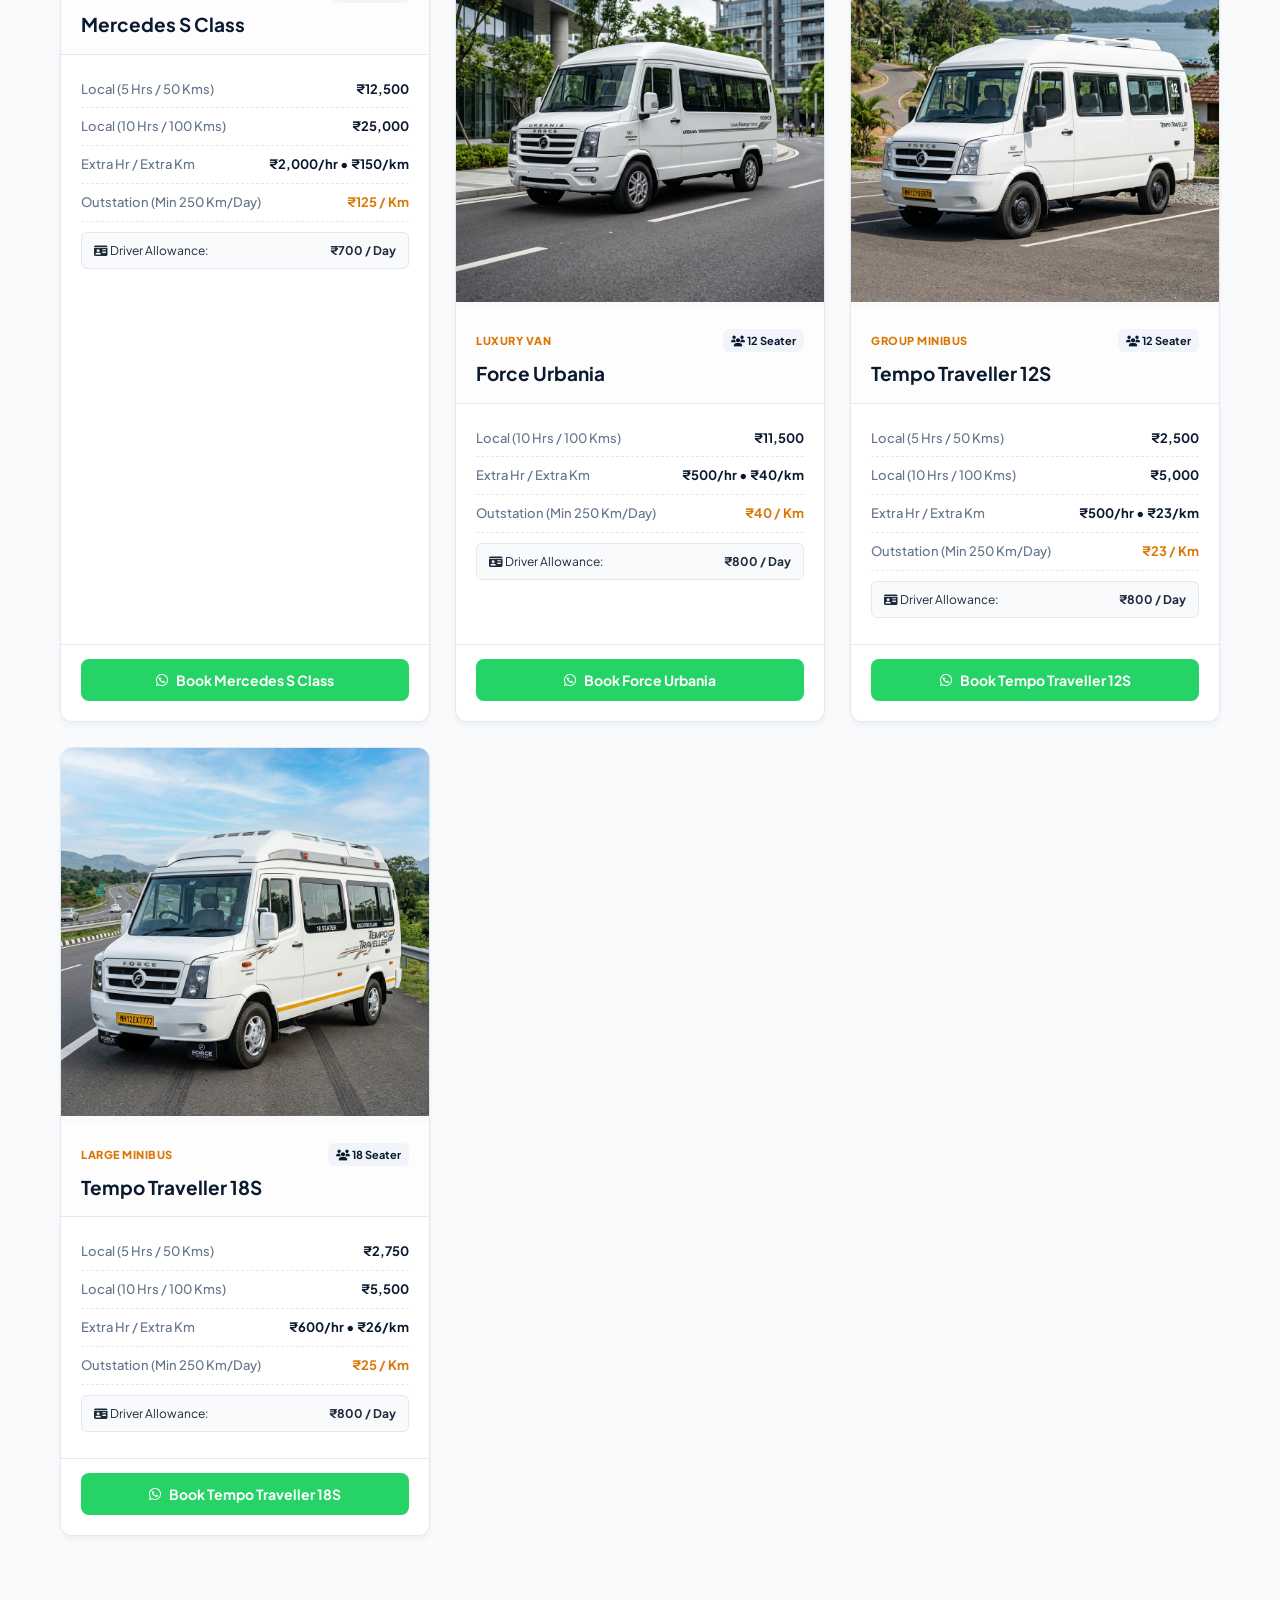
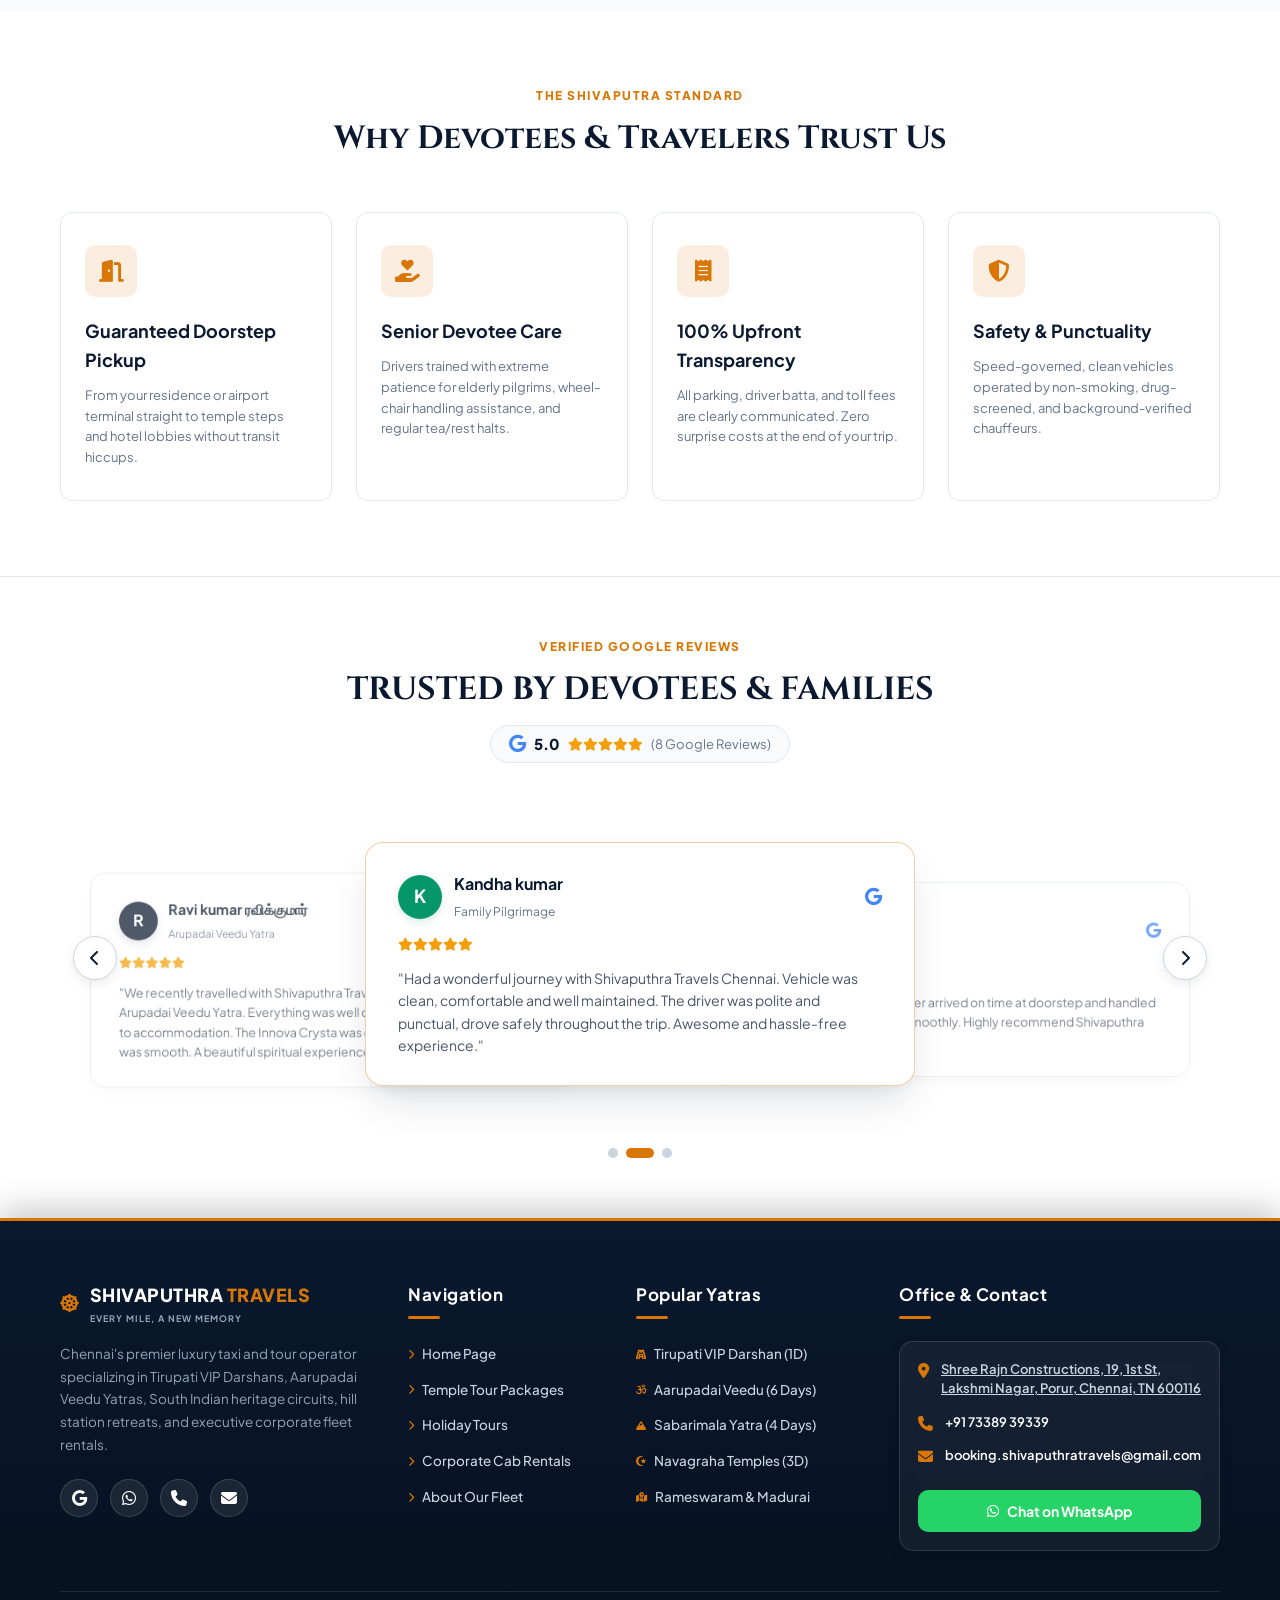
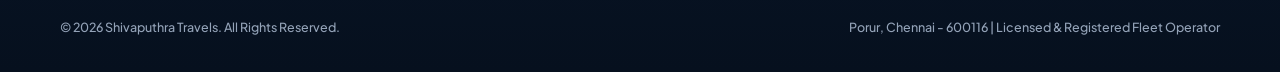
==== commit bf354885: "Enhance hero section tag strips: 3 items in 1 line with 2 lines of text beside icon, increased font " ====
--- a/index.html
+++ b/index.html
@@ -139,11 +139,11 @@
         
         <div class="hero-text-block active-text">
           <div class="trust-tag-strip">
-            <span style="color: var(--accent-gold);"><i class="fas fa-om"></i> DEVOTIONAL PILGRIMAGES</span>
-            <span>•</span>
-            <span><i class="fas fa-ticket-alt"></i> TIRUPATI VIP DARSHAN</span>
-            <span>•</span>
-            <span style="color: var(--whatsapp);"><i class="fas fa-pray"></i> AARUPADAI VEEDU</span>
+            <span class="tag-item" style="color: var(--accent-gold);"><i class="fas fa-om"></i><span class="tag-text">DEVOTIONAL<br>PILGRIMAGES</span></span>
+            <span class="tag-bullet">•</span>
+            <span class="tag-item"><i class="fas fa-ticket-alt"></i><span class="tag-text">TIRUPATI<br>VIP DARSHAN</span></span>
+            <span class="tag-bullet">•</span>
+            <span class="tag-item" style="color: var(--whatsapp);"><i class="fas fa-pray"></i><span class="tag-text">AARUPADAI<br>VEEDU</span></span>
           </div>
           <h1 class="brand-font">
             Temple Tour Packages
@@ -163,11 +163,11 @@
 
         <div class="hero-text-block">
           <div class="trust-tag-strip">
-            <span style="color: var(--accent-gold);"><i class="fas fa-mountain"></i> SCENIC GETAWAYS</span>
-            <span>•</span>
-            <span><i class="fas fa-tree"></i> OOTY & KODAIKANAL</span>
-            <span>•</span>
-            <span style="color: var(--whatsapp);"><i class="fas fa-umbrella-beach"></i> PONDICHERRY ECR</span>
+            <span class="tag-item" style="color: var(--accent-gold);"><i class="fas fa-mountain"></i><span class="tag-text">SCENIC<br>GETAWAYS</span></span>
+            <span class="tag-bullet">•</span>
+            <span class="tag-item"><i class="fas fa-tree"></i><span class="tag-text">OOTY &<br>KODAIKANAL</span></span>
+            <span class="tag-bullet">•</span>
+            <span class="tag-item" style="color: var(--whatsapp);"><i class="fas fa-umbrella-beach"></i><span class="tag-text">PONDICHERRY<br>ECR</span></span>
           </div>
           <h1 class="brand-font">
             Holiday Packages & Hill Escapes
@@ -187,11 +187,11 @@
 
         <div class="hero-text-block corp-hero-block">
           <div class="trust-tag-strip">
-            <span style="color: var(--accent-gold);"><i class="fas fa-briefcase"></i> EXECUTIVE MOBILITY</span>
-            <span>•</span>
-            <span><i class="fas fa-plane-arrival"></i> AIRPORT TRANSFERS</span>
-            <span>•</span>
-            <span style="color: var(--whatsapp);"><i class="fas fa-receipt"></i> 100% GST COMPLIANT</span>
+            <span class="tag-item" style="color: var(--accent-gold);"><i class="fas fa-briefcase"></i><span class="tag-text">EXECUTIVE<br>MOBILITY</span></span>
+            <span class="tag-bullet">•</span>
+            <span class="tag-item"><i class="fas fa-plane-arrival"></i><span class="tag-text">AIRPORT<br>TRANSFERS</span></span>
+            <span class="tag-bullet">•</span>
+            <span class="tag-item" style="color: var(--whatsapp);"><i class="fas fa-receipt"></i><span class="tag-text">100% GST<br>COMPLIANT</span></span>
           </div>
           <h1 class="brand-font corp-hero-title">
             Corporate Fleet & Executive Bookings
@@ -211,11 +211,11 @@
 
         <div class="hero-text-block">
           <div class="trust-tag-strip">
-            <span style="color: var(--accent-gold);"><i class="fas fa-city"></i> WITHIN CHENNAI</span>
-            <span>•</span>
-            <span><i class="fas fa-clock"></i> 5 HRS & 10 HRS PACKAGES</span>
-            <span>•</span>
-            <span style="color: var(--whatsapp);"><i class="fas fa-home"></i> DOORSTEP PICKUP</span>
+            <span class="tag-item" style="color: var(--accent-gold);"><i class="fas fa-city"></i><span class="tag-text">WITHIN<br>CHENNAI</span></span>
+            <span class="tag-bullet">•</span>
+            <span class="tag-item"><i class="fas fa-clock"></i><span class="tag-text">5 & 10 HRS<br>PACKAGES</span></span>
+            <span class="tag-bullet">•</span>
+            <span class="tag-item" style="color: var(--whatsapp);"><i class="fas fa-home"></i><span class="tag-text">DOORSTEP<br>PICKUP</span></span>
           </div>
           <h1 class="brand-font">
             Local Chennai City Rental
--- a/style.css
+++ b/style.css
@@ -441,8 +441,9 @@
   .trust-tag-strip {
     display: inline-flex;
     align-items: center;
-    gap: 16px;
-    padding: 8px 24px;
+    justify-content: center;
+    gap: 18px;
+    padding: 9px 26px;
     border-radius: 30px;
     background: rgba(10, 25, 47, 0.65);
     backdrop-filter: blur(8px);
@@ -452,15 +453,30 @@
     margin-bottom: 28px;
     color: #ffffff;
     box-shadow: 0 4px 15px rgba(0, 0, 0, 0.2);
-  }
-  .trust-tag-strip i {
-    margin-right: 6px;
-  }
-  .trust-tag-strip span {
+    white-space: nowrap;
+  }
+  .trust-tag-strip .tag-item {
     display: inline-flex;
     align-items: center;
-    gap: 6px;
+    gap: 8px;
+    text-align: left;
     white-space: nowrap;
+  }
+  .trust-tag-strip .tag-item i {
+    font-size: 15px;
+    flex-shrink: 0;
+  }
+  .trust-tag-strip .tag-text {
+    display: inline-block;
+    line-height: 1.2;
+    text-align: left;
+    font-size: 12px;
+    letter-spacing: 0.3px;
+    font-weight: 700;
+  }
+  .trust-tag-strip .tag-bullet {
+    opacity: 0.6;
+    font-size: 13px;
   }
 
   .hero-inner-content h1 {
@@ -1805,23 +1821,36 @@
   }
 
   .trust-tag-strip {
-    font-size: 12px !important;
-    padding: 8px 18px !important;
-    gap: 10px !important;
-    margin-bottom: 28px !important;
+    font-size: 11.5px !important;
+    padding: 7px 14px !important;
+    gap: 8px 10px !important;
+    margin-bottom: 24px !important;
     width: auto !important;
-    max-width: 100% !important;
+    max-width: 98% !important;
     text-align: center !important;
     justify-content: center !important;
     display: inline-flex !important;
-    flex-wrap: wrap !important;
+    flex-wrap: nowrap !important;
     border-radius: 24px !important;
-  }
-  .trust-tag-strip span {
+    white-space: nowrap !important;
+  }
+  .trust-tag-strip .tag-item {
     display: inline-flex !important;
     align-items: center !important;
-    gap: 6px !important;
+    gap: 5px !important;
+    text-align: left !important;
     white-space: nowrap !important;
+  }
+  .trust-tag-strip .tag-item i {
+    font-size: 13.5px !important;
+  }
+  .trust-tag-strip .tag-text {
+    display: inline-block !important;
+    line-height: 1.18 !important;
+    text-align: left !important;
+    font-size: 10.5px !important;
+    letter-spacing: 0.1px !important;
+    font-weight: 700 !important;
   }
 
   .hero-inner-content h1 {
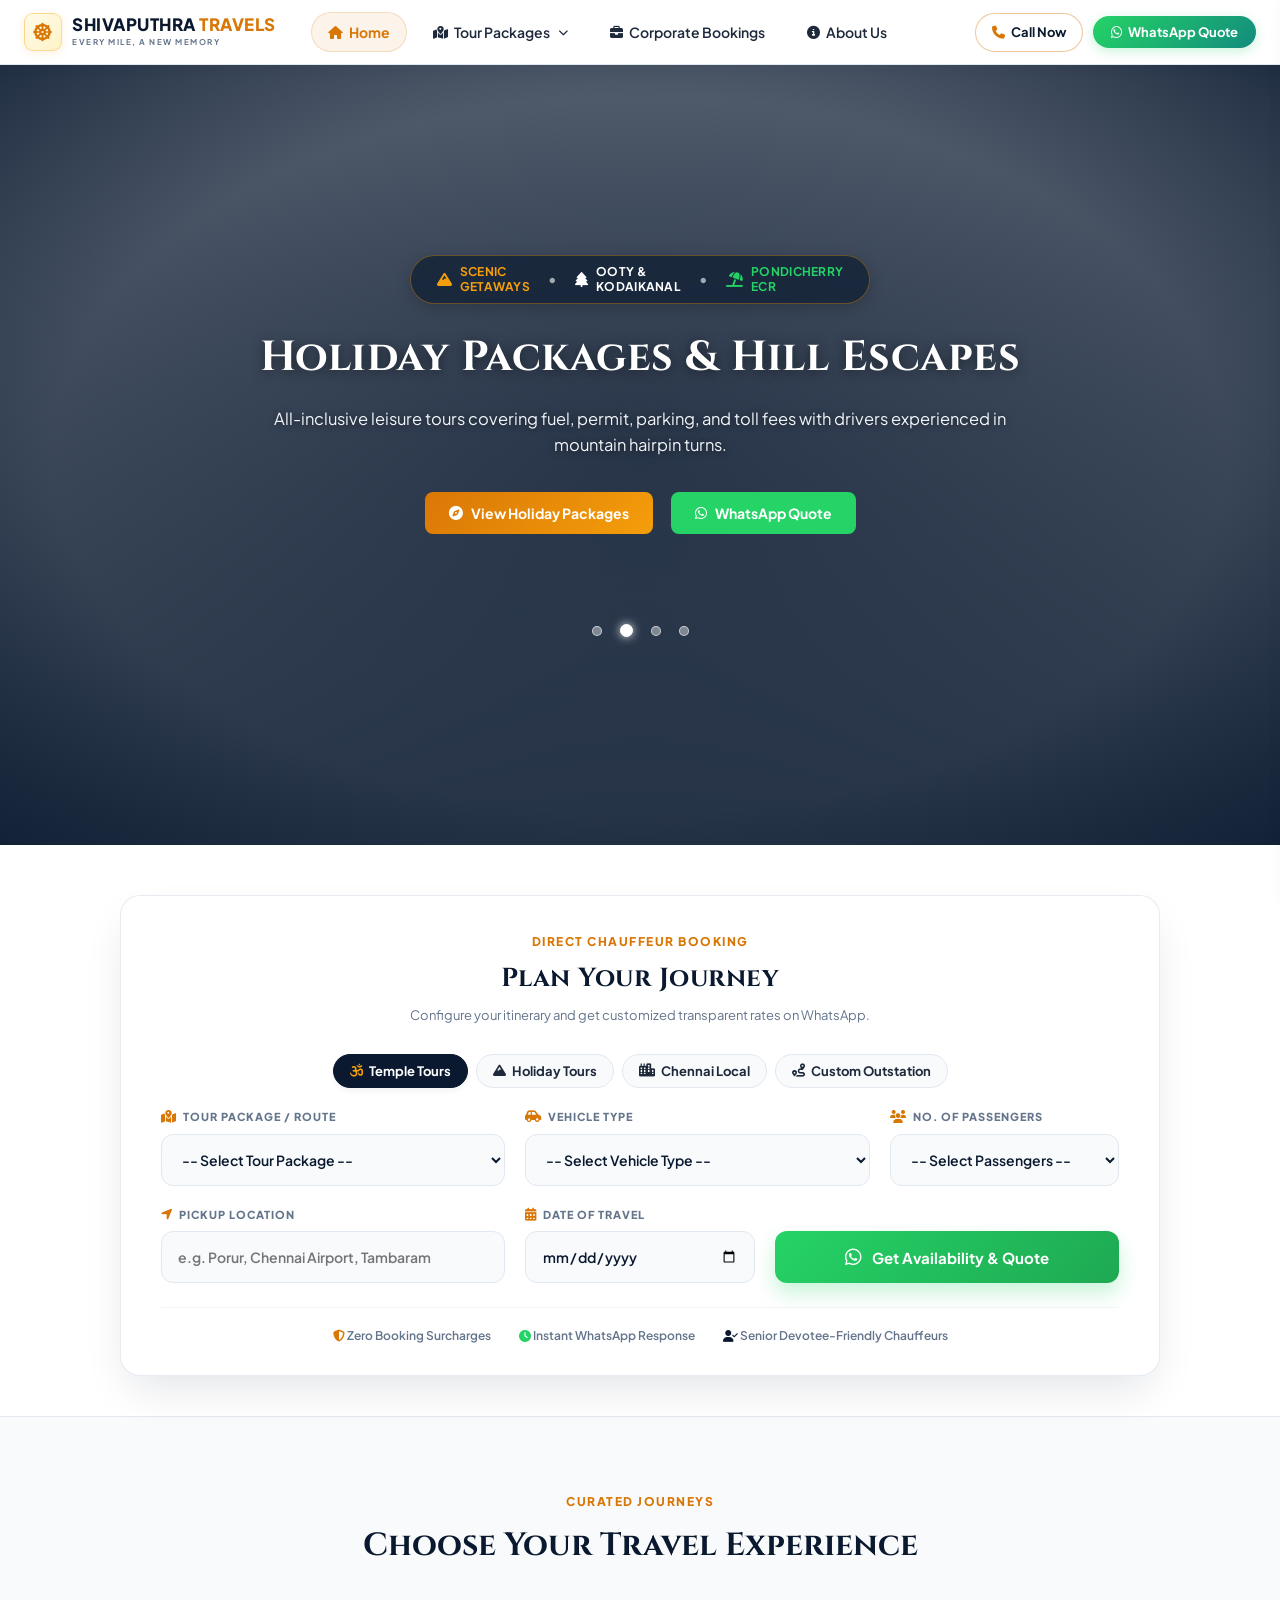
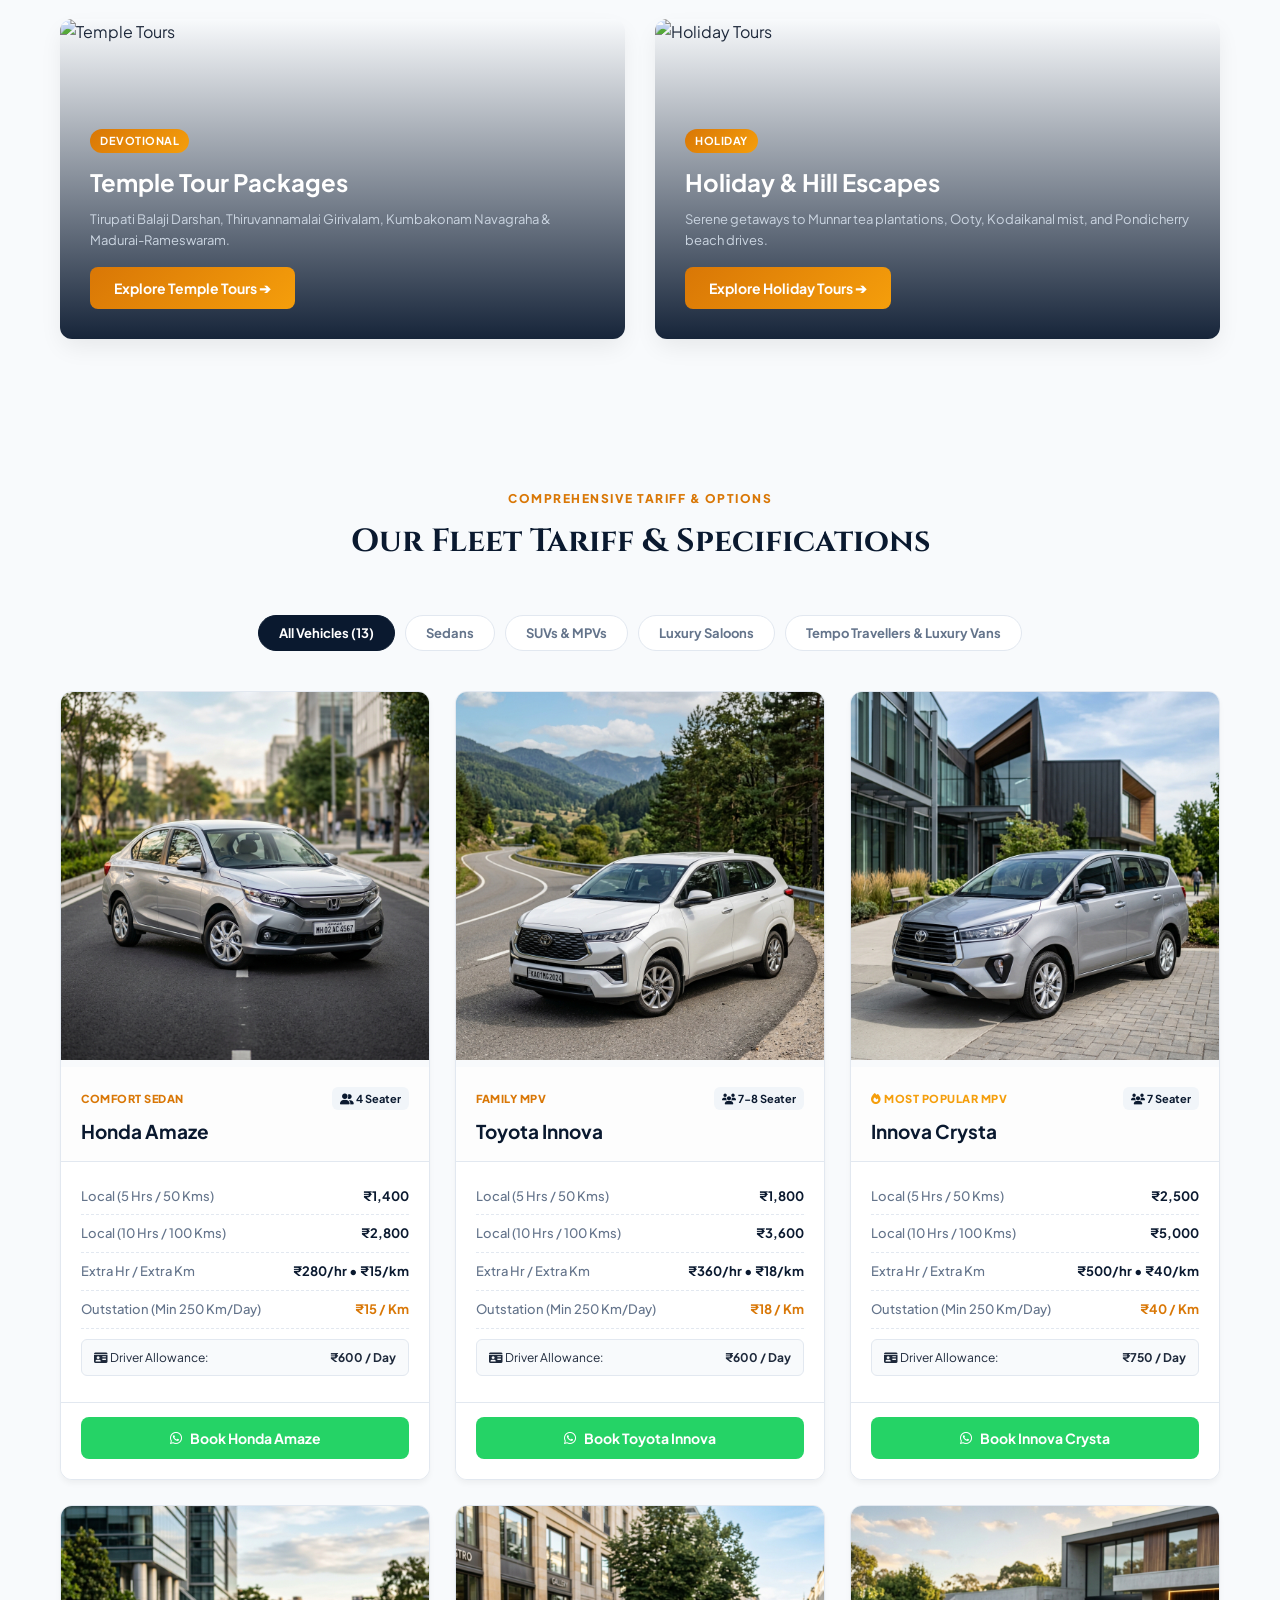
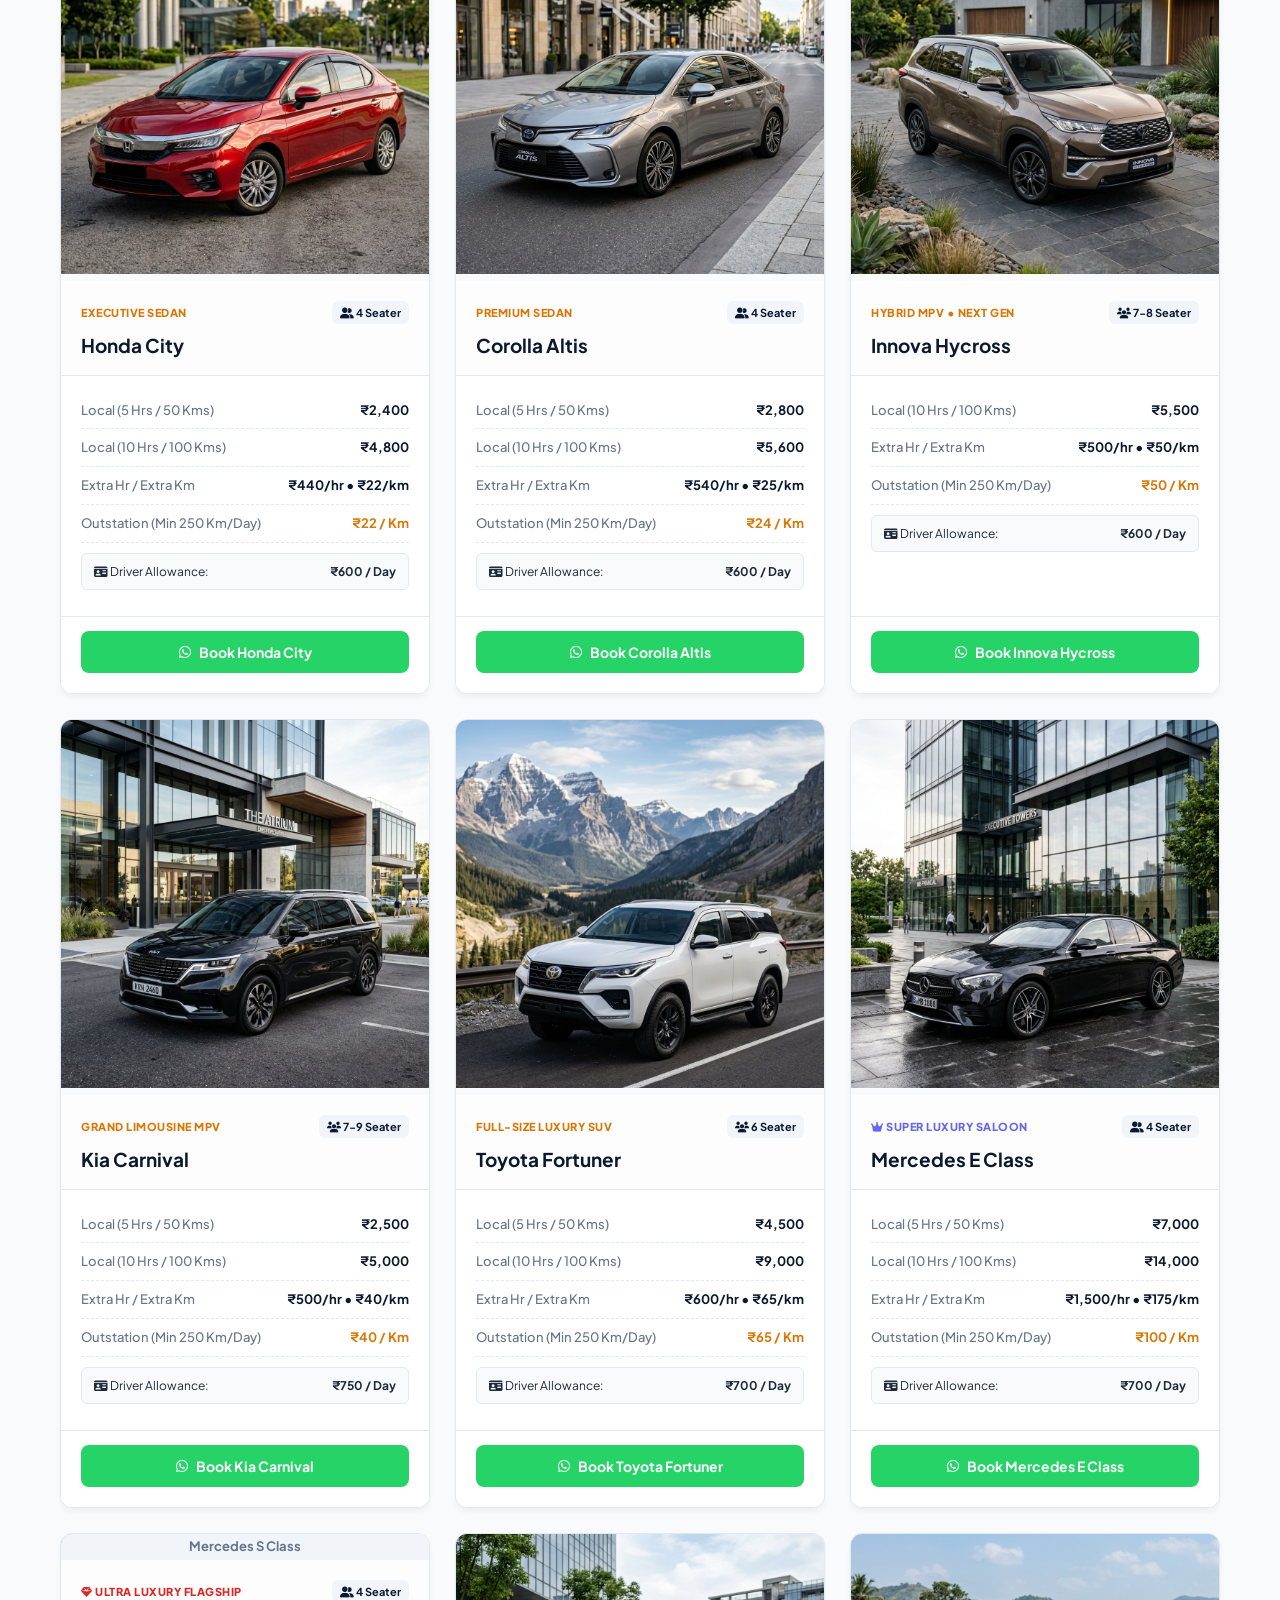
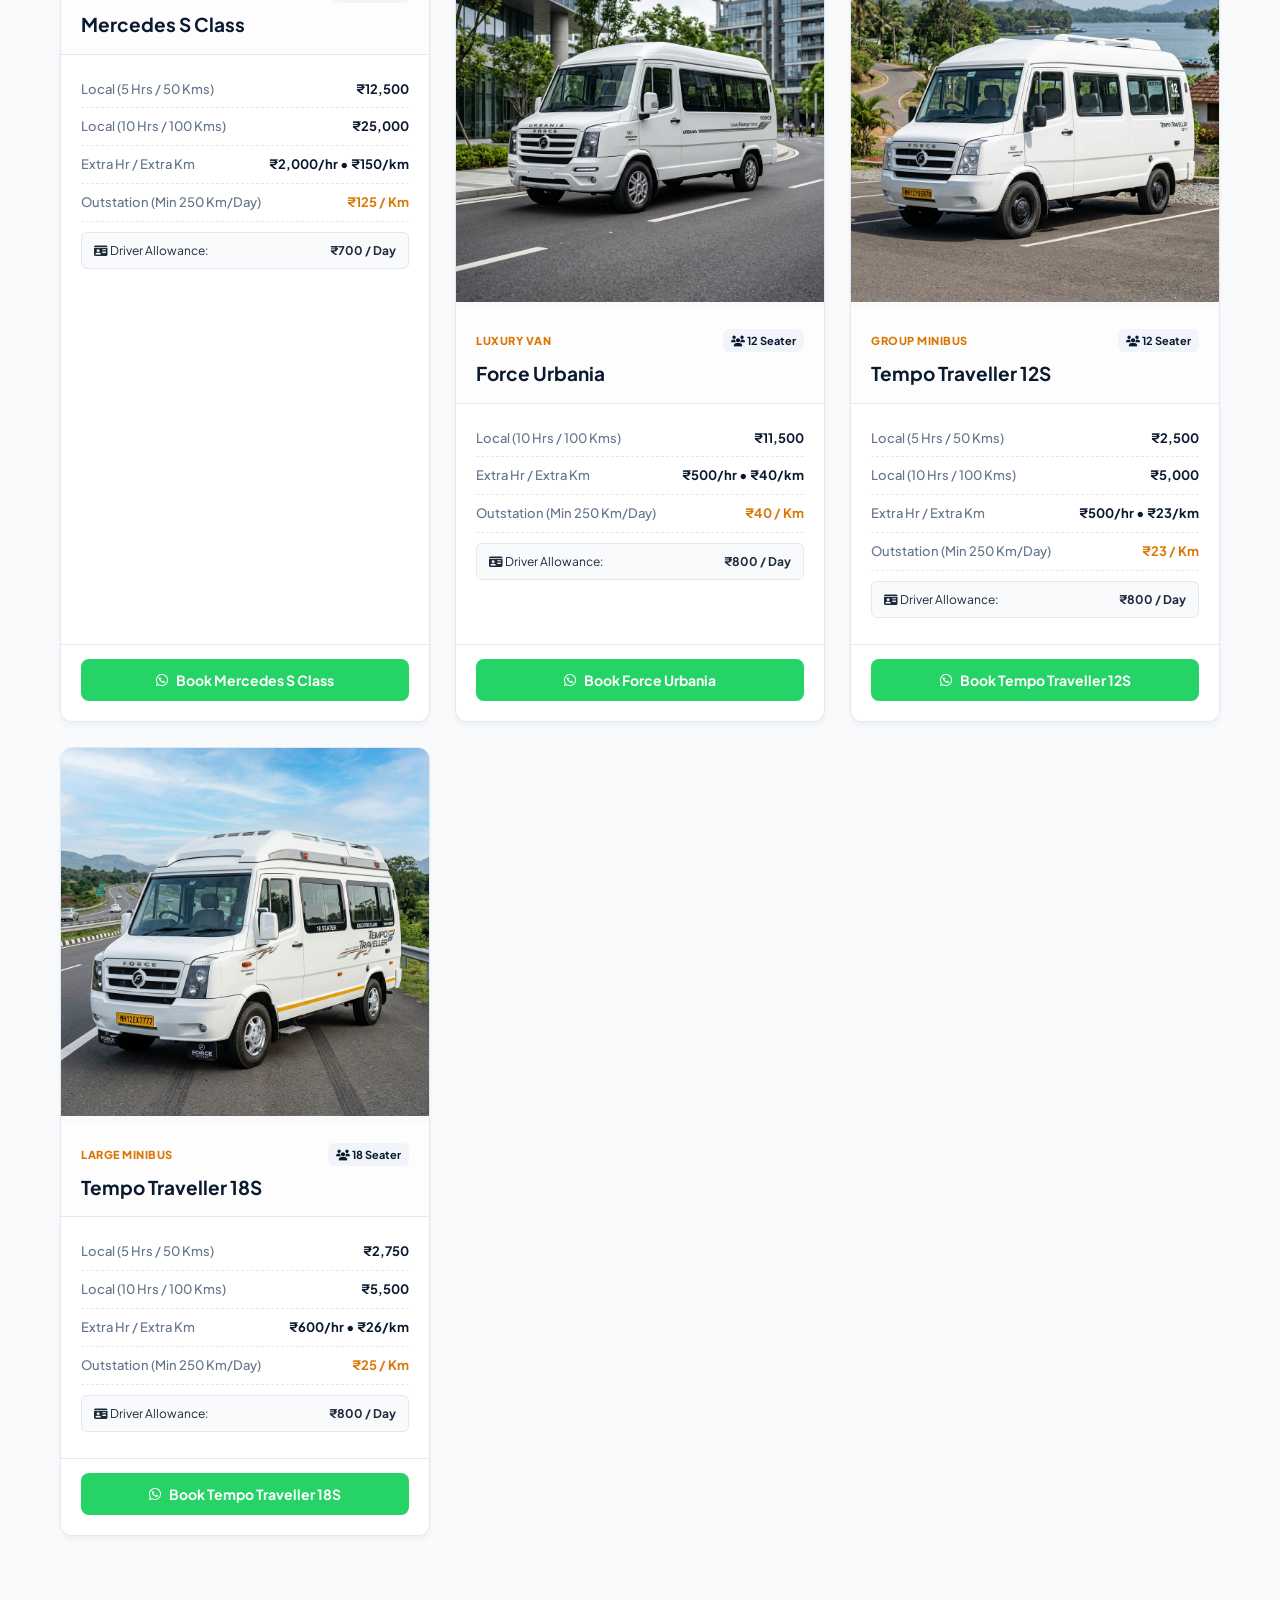
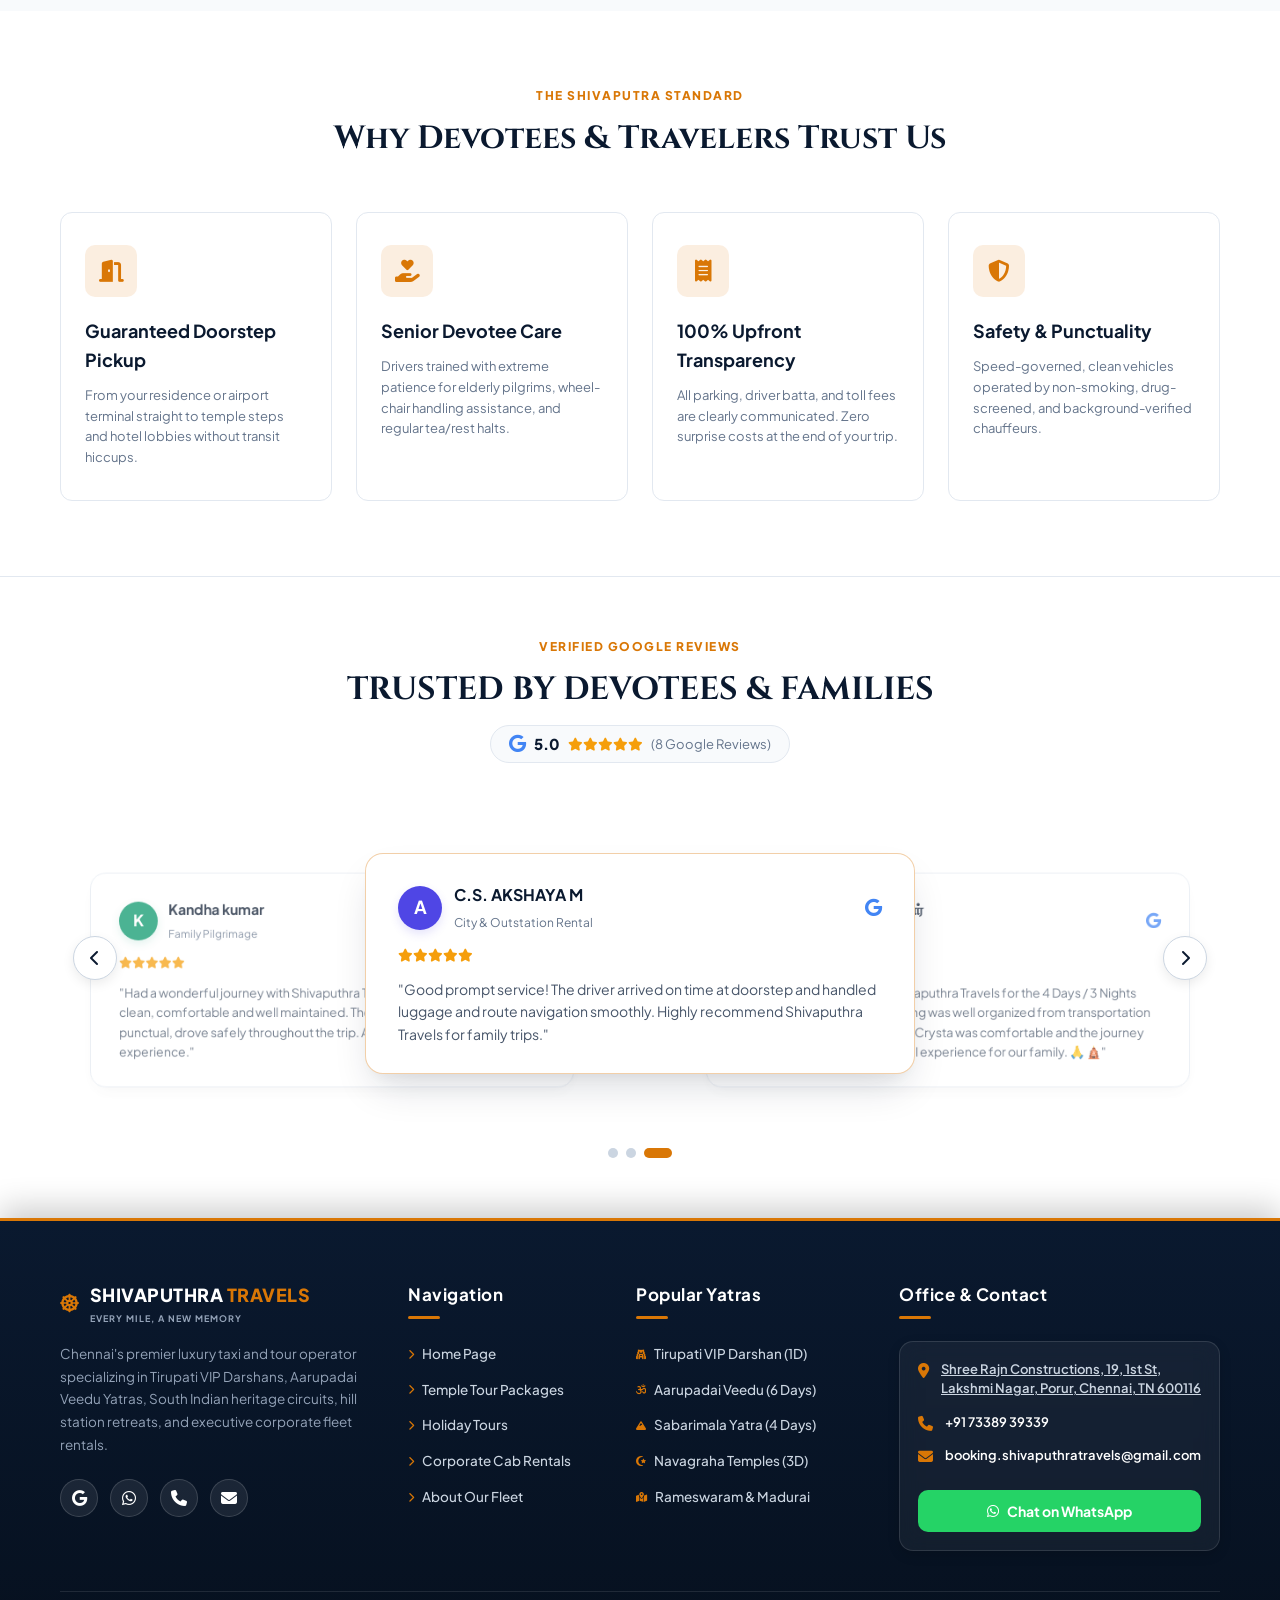
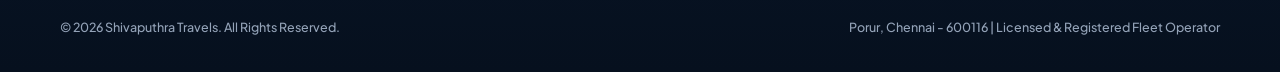
==== commit 7427c388: "Increase margin-top for hero slider dots in mobile view to 52px" ====
--- a/index.html
+++ b/index.html
@@ -233,6 +233,14 @@
           </div>
         </div>
 
+        <!-- Hero Slider Carousel Pagination Dots -->
+        <div class="hero-slider-dots">
+          <span class="hero-dot active" onclick="goToSlide(0)" title="Temple Tours"></span>
+          <span class="hero-dot" onclick="goToSlide(1)" title="Holiday Packages"></span>
+          <span class="hero-dot" onclick="goToSlide(2)" title="Corporate Fleet"></span>
+          <span class="hero-dot" onclick="goToSlide(3)" title="Local Chennai"></span>
+        </div>
+
       </div>
     </div>
 
--- a/style.css
+++ b/style.css
@@ -36,7 +36,10 @@
     overflow-x: hidden;
   }
 
-  h1, h2, h3, h4 {
+  h1,
+  h2,
+  h3,
+  h4 {
     color: var(--primary);
     font-weight: 700;
   }
@@ -79,6 +82,7 @@
     border-bottom: 1px solid var(--border);
     transition: var(--transition);
   }
+
   .nav-container {
     display: flex;
     justify-content: space-between;
@@ -114,6 +118,7 @@
     box-shadow: 0 2px 8px rgba(245, 158, 11, 0.15);
     transition: var(--transition);
   }
+
   .logo:hover .logo-icon-wrap {
     transform: rotate(12deg) scale(1.05);
   }
@@ -134,6 +139,7 @@
     font-size: 17px;
     line-height: 1.1;
   }
+
   .logo-text-accent {
     color: var(--accent);
     font-weight: 800;
@@ -147,15 +153,17 @@
     letter-spacing: 1.5px;
     margin-top: 2px;
   }
-  
+
   /* Center: Navigation Links */
   .nav-links {
     display: flex;
     gap: 10px;
     list-style: none;
     align-items: center;
-    margin: 0 auto; /* Center alignment */
-  }
+    margin: 0 auto;
+    /* Center alignment */
+  }
+
   .nav-links li a {
     font-size: 14px;
     font-weight: 600;
@@ -170,10 +178,12 @@
     gap: 6px;
     text-decoration: none;
   }
+
   .nav-links li a:hover {
     color: var(--accent);
     background: #f8fafc;
   }
+
   .nav-links li a.active {
     color: var(--accent);
     background: rgba(217, 119, 6, 0.08);
@@ -267,7 +277,8 @@
     align-items: center;
     gap: 10px;
     flex-shrink: 0;
-    margin-left: auto; /* Push to far right corner */
+    margin-left: auto;
+    /* Push to far right corner */
   }
 
   .btn-nav-call {
@@ -285,12 +296,14 @@
     text-decoration: none;
     cursor: pointer;
   }
+
   .btn-nav-call:hover {
     background: var(--accent);
     color: #ffffff;
     border-color: var(--accent);
     box-shadow: 0 4px 12px rgba(217, 119, 6, 0.25);
   }
+
   /* Phone icon site-wide left-to-right direction */
   .fa-phone,
   .fa-phone-alt,
@@ -306,6 +319,7 @@
     transform: scaleX(-1) rotate(0deg) !important;
     transition: transform 0.25s ease;
   }
+
   .btn-nav-call:hover i,
   .mobile-fab-call:hover i {
     color: #ffffff !important;
@@ -327,6 +341,7 @@
     align-items: center;
     gap: 6px;
   }
+
   .btn-nav-whatsapp:hover {
     box-shadow: 0 5px 16px rgba(37, 211, 102, 0.35);
     transform: translateY(-1px);
@@ -368,27 +383,33 @@
     transition: var(--transition);
     border: none;
   }
+
   .btn-accent {
     background: linear-gradient(135deg, var(--accent), var(--accent-gold));
     color: #fff;
   }
+
   .btn-accent:hover {
     background: var(--accent-hover);
     transform: translateY(-1px);
   }
+
   .btn-whatsapp {
     background: var(--whatsapp);
     color: #fff;
   }
+
   .btn-whatsapp:hover {
     background: var(--whatsapp-dark);
     transform: translateY(-1px);
   }
+
   .btn-outline {
     border: 1px solid var(--border);
     background: transparent;
     color: var(--primary);
   }
+
   .btn-outline:hover {
     background: var(--bg-light);
   }
@@ -406,6 +427,7 @@
     overflow: hidden;
     color: #ffffff;
   }
+
   .hero-slide {
     position: absolute;
     inset: 0;
@@ -424,8 +446,43 @@
     position: absolute;
     inset: 0;
     background: radial-gradient(ellipse at center, rgba(10, 25, 47, 0.72) 0%, rgba(10, 25, 47, 0.55) 65%, rgba(10, 25, 47, 0.85) 100%),
-                linear-gradient(180deg, rgba(10, 25, 47, 0.35) 0%, rgba(10, 25, 47, 0.75) 100%);
+      linear-gradient(180deg, rgba(10, 25, 47, 0.35) 0%, rgba(10, 25, 47, 0.75) 100%);
     z-index: 2;
+  }
+
+  /* Hero Slider Pagination Dots */
+  .hero-slider-dots {
+    display: flex;
+    align-items: center;
+    justify-content: center;
+    gap: 18px;
+    margin-top: 90px;
+    margin-bottom: 18px;
+    position: relative;
+    z-index: 10;
+  }
+
+  .hero-dot {
+    width: 10px;
+    height: 10px;
+    border-radius: 50%;
+    background: rgba(255, 255, 255, 0.4);
+    border: 1px solid rgba(255, 255, 255, 0.6);
+    cursor: pointer;
+    transition: all 0.3s cubic-bezier(0.4, 0, 0.2, 1);
+  }
+
+  .hero-dot:hover {
+    background: rgba(255, 255, 255, 0.7);
+    transform: scale(1.15);
+  }
+
+  .hero-dot.active {
+    width: 13px;
+    height: 13px;
+    background: #ffffff;
+    border-color: #ffffff;
+    box-shadow: 0 0 10px rgba(255, 255, 255, 0.9);
   }
 
   .hero-inner-content {
@@ -455,6 +512,7 @@
     box-shadow: 0 4px 15px rgba(0, 0, 0, 0.2);
     white-space: nowrap;
   }
+
   .trust-tag-strip .tag-item {
     display: inline-flex;
     align-items: center;
@@ -462,10 +520,12 @@
     text-align: left;
     white-space: nowrap;
   }
+
   .trust-tag-strip .tag-item i {
     font-size: 15px;
     flex-shrink: 0;
   }
+
   .trust-tag-strip .tag-text {
     display: inline-block;
     line-height: 1.2;
@@ -474,6 +534,7 @@
     letter-spacing: 0.3px;
     font-weight: 700;
   }
+
   .trust-tag-strip .tag-bullet {
     opacity: 0.6;
     font-size: 13px;
@@ -513,6 +574,7 @@
     background: #ffffff;
     border-bottom: 1px solid var(--border);
   }
+
   .booking-card {
     max-width: 1040px;
     margin: 0 auto;
@@ -634,17 +696,20 @@
     border-bottom: 1px solid var(--border);
     padding: 30px 0;
   }
+
   .stats-grid {
     display: grid;
     grid-template-columns: repeat(4, 1fr);
     text-align: center;
     gap: 20px;
   }
+
   .stat-item h3 {
     font-size: 32px;
     color: var(--accent);
     margin-bottom: 2px;
   }
+
   .stat-item p {
     font-size: 13px;
     color: var(--text-muted);
@@ -655,10 +720,12 @@
   .section {
     padding: 75px 0;
   }
+
   .section-head {
     text-align: center;
     margin-bottom: 48px;
   }
+
   .section-head .sub {
     color: var(--accent);
     text-transform: uppercase;
@@ -668,6 +735,7 @@
     margin-bottom: 8px;
     display: block;
   }
+
   .section-head h2 {
     font-size: 32px;
   }
@@ -680,6 +748,7 @@
     gap: 10px;
     margin-bottom: 40px;
   }
+
   .fleet-tab-btn {
     padding: 9px 20px;
     background: #ffffff;
@@ -691,16 +760,20 @@
     color: var(--text-muted);
     transition: var(--transition);
   }
-  .fleet-tab-btn.active, .fleet-tab-btn:hover {
+
+  .fleet-tab-btn.active,
+  .fleet-tab-btn:hover {
     background: var(--primary);
     color: #ffffff;
     border-color: var(--primary);
   }
+
   .fleet-grid-updated {
     display: grid;
     grid-template-columns: repeat(auto-fill, minmax(350px, 1fr));
     gap: 25px;
   }
+
   .vehicle-card {
     background: #ffffff;
     border-radius: var(--radius);
@@ -712,11 +785,13 @@
     transition: var(--transition);
     position: relative;
   }
+
   .vehicle-card:hover {
     transform: translateY(-4px);
     box-shadow: var(--shadow-md);
     border-color: rgba(217, 119, 6, 0.4);
   }
+
   .vehicle-img-wrap img {
     max-width: 100%;
     max-height: 100%;
@@ -759,6 +834,7 @@
     align-items: center;
     margin-bottom: 6px;
   }
+
   .cat-pill {
     font-size: 11px;
     font-weight: 800;
@@ -766,6 +842,7 @@
     letter-spacing: 0.5px;
     color: var(--accent);
   }
+
   .seat-pill {
     font-size: 11px;
     background: #f1f5f9;
@@ -774,15 +851,18 @@
     padding: 3px 8px;
     border-radius: 6px;
   }
+
   .vehicle-title {
     font-size: 19px;
     color: var(--primary);
     margin: 0;
   }
+
   .tariff-table-wrap {
     padding: 16px 20px;
     flex-grow: 1;
   }
+
   .tariff-row {
     display: flex;
     justify-content: space-between;
@@ -791,20 +871,25 @@
     font-size: 13px;
     border-bottom: 1px dashed #e2e8f0;
   }
+
   .tariff-row:last-child {
     border-bottom: none;
   }
+
   .tariff-label {
     color: var(--text-muted);
     font-weight: 500;
   }
+
   .tariff-val {
     font-weight: 700;
     color: var(--primary);
   }
+
   .tariff-val.highlight {
     color: var(--accent);
   }
+
   .driver-batta-box {
     background: #f8fafc;
     border: 1px solid #e2e8f0;
@@ -816,6 +901,7 @@
     justify-content: space-between;
     align-items: center;
   }
+
   .vehicle-card-footer {
     padding: 14px 20px 20px;
     border-top: 1px solid var(--border);
@@ -828,12 +914,14 @@
     grid-template-columns: repeat(auto-fit, minmax(250px, 1fr));
     gap: 24px;
   }
+
   .why-card {
     background: var(--white);
     padding: 32px 24px;
     border-radius: var(--radius);
     border: 1px solid var(--border);
   }
+
   .why-card .icon-box {
     width: 52px;
     height: 52px;
@@ -846,10 +934,12 @@
     font-size: 22px;
     margin-bottom: 20px;
   }
+
   .why-card h4 {
     margin-bottom: 10px;
     font-size: 18px;
   }
+
   .why-card p {
     font-size: 13px;
     color: var(--text-muted);
@@ -862,6 +952,7 @@
     gap: 12px;
     margin-bottom: 40px;
   }
+
   .tab-btn {
     padding: 10px 24px;
     background: var(--white);
@@ -873,16 +964,20 @@
     color: var(--text-muted);
     transition: var(--transition);
   }
-  .tab-btn.active, .tab-btn:hover {
+
+  .tab-btn.active,
+  .tab-btn:hover {
     background: var(--primary);
     color: #fff;
     border-color: var(--primary);
   }
+
   .packages-grid {
     display: grid;
     grid-template-columns: repeat(auto-fill, minmax(340px, 1fr));
     gap: 30px;
   }
+
   .pkg-card {
     background: var(--white);
     border-radius: var(--radius);
@@ -893,10 +988,12 @@
     display: flex;
     flex-direction: column;
   }
+
   .pkg-card:hover {
     transform: translateY(-5px);
     box-shadow: var(--shadow-md);
   }
+
   .pkg-tag {
     background: rgba(10, 25, 47, 0.88);
     color: #fff;
@@ -905,22 +1002,26 @@
     padding: 4px 10px;
     border-radius: 4px;
   }
+
   .pkg-body {
     padding: 24px;
     display: flex;
     flex-direction: column;
     flex-grow: 1;
   }
+
   .pkg-duration {
     font-size: 12px;
     color: var(--accent);
     font-weight: 700;
     margin-bottom: 6px;
   }
+
   .pkg-title {
     font-size: 20px;
     margin-bottom: 12px;
   }
+
   .pkg-features {
     list-style: none;
     font-size: 13px;
@@ -928,16 +1029,19 @@
     margin-bottom: 22px;
     flex-grow: 1;
   }
+
   .pkg-features li {
     margin-bottom: 8px;
     display: flex;
     align-items: center;
     gap: 8px;
   }
+
   .pkg-features li i {
     color: var(--accent);
     font-size: 12px;
   }
+
   .pkg-footer {
     border-top: 1px solid var(--border);
     padding-top: 16px;
@@ -945,6 +1049,7 @@
     align-items: center;
     justify-content: space-between;
   }
+
   .pricing-note {
     font-size: 12px;
     font-weight: 800;
@@ -953,25 +1058,29 @@
 
   /* Corporate Banner & Layout */
   .corp-banner {
-    background: linear-gradient(rgba(10,25,47,0.9), rgba(10,25,47,0.9)), url('https://images.unsplash.com/photo-1486406146926-c627a92ad1ab?auto=format&fit=crop&w=1500&q=80') center/cover;
+    background: linear-gradient(rgba(10, 25, 47, 0.9), rgba(10, 25, 47, 0.9)), url('https://images.unsplash.com/photo-1486406146926-c627a92ad1ab?auto=format&fit=crop&w=1500&q=80') center/cover;
     color: #fff;
     padding: 85px 0;
     text-align: center;
   }
+
   .corp-banner h1 {
     color: #fff;
     font-size: 40px;
     margin-bottom: 16px;
   }
+
   .corp-services-grid {
     display: grid;
     grid-template-columns: repeat(auto-fit, minmax(320px, 1fr));
     gap: 30px;
     margin-top: 45px;
   }
+
   .form-group {
     margin-bottom: 15px;
   }
+
   .form-group label {
     display: block;
     font-size: 11px;
@@ -981,6 +1090,7 @@
     letter-spacing: 0.5px;
     margin-bottom: 6px;
   }
+
   .form-control {
     width: 100%;
     padding: 12px 14px;
@@ -991,6 +1101,7 @@
     transition: var(--transition);
     background: #fff;
   }
+
   .form-control:focus {
     border-color: var(--accent);
     box-shadow: 0 0 0 3px rgba(217, 119, 6, 0.15);
@@ -1026,6 +1137,7 @@
     box-shadow: 0 10px 25px rgba(10, 25, 47, 0.06);
     transition: transform 0.3s ease, box-shadow 0.3s ease;
   }
+
   .corp-trust-pill:hover {
     transform: translateY(-4px);
     box-shadow: 0 14px 30px rgba(10, 25, 47, 0.12);
@@ -1105,6 +1217,7 @@
     box-shadow: 0 6px 20px rgba(0, 0, 0, 0.04);
     transition: all 0.3s ease;
   }
+
   .corp-fleet-card:hover {
     transform: translateY(-5px);
     box-shadow: 0 14px 30px rgba(10, 25, 47, 0.12);
@@ -1121,15 +1234,32 @@
   }
 
   @media (max-width: 992px) {
-    .corp-trust-bar { grid-template-columns: repeat(2, 1fr); }
-    .corp-solution-grid { grid-template-columns: 1fr; }
-    .corp-fleet-grid { grid-template-columns: repeat(2, 1fr); }
+    .corp-trust-bar {
+      grid-template-columns: repeat(2, 1fr);
+    }
+
+    .corp-solution-grid {
+      grid-template-columns: 1fr;
+    }
+
+    .corp-fleet-grid {
+      grid-template-columns: repeat(2, 1fr);
+    }
   }
 
   @media (max-width: 576px) {
-    .corp-trust-bar { grid-template-columns: 1fr; margin-top: -25px; }
-    .corp-fleet-grid { grid-template-columns: 1fr; }
-    .corp-form-wrap { padding: 25px 20px; }
+    .corp-trust-bar {
+      grid-template-columns: 1fr;
+      margin-top: -25px;
+    }
+
+    .corp-fleet-grid {
+      grid-template-columns: 1fr;
+    }
+
+    .corp-form-wrap {
+      padding: 25px 20px;
+    }
   }
 
   /* Ultra-Premium About Us Layout & Design System */
@@ -1139,6 +1269,7 @@
     gap: 50px;
     align-items: center;
   }
+
   .about-story img {
     width: 100%;
     border-radius: var(--radius);
@@ -1284,18 +1415,22 @@
       grid-template-columns: repeat(2, 1fr);
       margin-top: 20px;
     }
+
     .timeline-wrap::before {
       left: 20px;
     }
+
     .timeline-item {
       width: 100%;
       padding-left: 55px;
       padding-right: 15px;
       text-align: left !important;
     }
+
     .timeline-item:nth-child(even) {
       left: 0;
     }
+
     .timeline-item:nth-child(odd) .timeline-dot,
     .timeline-item:nth-child(even) .timeline-dot {
       left: 9px;
@@ -1586,6 +1721,7 @@
     justify-content: center;
     gap: 8px;
   }
+
   .review-dot {
     width: 10px;
     height: 10px;
@@ -1594,6 +1730,7 @@
     cursor: pointer;
     transition: all 0.3s ease;
   }
+
   .review-dot.active {
     background: var(--accent);
     width: 28px;
@@ -1606,9 +1743,11 @@
       width: 480px;
       padding: 24px 26px;
     }
+
     .stack-card.card-left {
       transform: translate(-102%, 14px) scale(0.86);
     }
+
     .stack-card.card-right {
       transform: translate(2%, 14px) scale(0.86);
     }
@@ -1618,27 +1757,33 @@
     .stack-container {
       height: 330px;
     }
+
     .stack-card {
       width: 86%;
       max-width: 390px;
       padding: 22px 20px;
     }
+
     .stack-card.card-left {
       transform: translate(-94%, 12px) scale(0.85);
       opacity: 0.55;
     }
+
     .stack-card.card-right {
       transform: translate(-6%, 12px) scale(0.85);
       opacity: 0.55;
     }
+
     .stack-nav-btn {
       width: 36px;
       height: 36px;
       font-size: 13px;
     }
+
     .stack-nav-prev {
       left: 0px;
     }
+
     .stack-nav-next {
       right: 0px;
     }
@@ -1648,6 +1793,7 @@
     .stack-container {
       height: 350px;
     }
+
     .stack-card {
       width: 88%;
       padding: 18px 18px;
@@ -1658,6 +1804,7 @@
   .mobile-floating-actions {
     display: none;
   }
+
   @media (max-width: 991px) {
     .mobile-floating-actions {
       display: flex;
@@ -1670,6 +1817,7 @@
       z-index: 1001;
       pointer-events: none;
     }
+
     .mobile-fab {
       pointer-events: auto;
       width: 58px;
@@ -1685,6 +1833,7 @@
       position: relative;
       transition: transform 0.25s cubic-bezier(0.34, 1.56, 0.64, 1), box-shadow 0.25s ease;
     }
+
     .mobile-fab:active {
       transform: scale(0.90);
     }
@@ -1716,29 +1865,53 @@
   }
 
   @keyframes callPulse {
-    0% { box-shadow: 0 0 0 0 rgba(56, 189, 248, 0.6), 0 10px 25px rgba(2, 132, 199, 0.45); }
-    70% { box-shadow: 0 0 0 14px rgba(56, 189, 248, 0), 0 10px 25px rgba(2, 132, 199, 0.45); }
-    100% { box-shadow: 0 0 0 0 rgba(56, 189, 248, 0), 0 10px 25px rgba(2, 132, 199, 0.45); }
+    0% {
+      box-shadow: 0 0 0 0 rgba(56, 189, 248, 0.6), 0 10px 25px rgba(2, 132, 199, 0.45);
+    }
+
+    70% {
+      box-shadow: 0 0 0 14px rgba(56, 189, 248, 0), 0 10px 25px rgba(2, 132, 199, 0.45);
+    }
+
+    100% {
+      box-shadow: 0 0 0 0 rgba(56, 189, 248, 0), 0 10px 25px rgba(2, 132, 199, 0.45);
+    }
   }
 
   @keyframes waPulse {
-    0% { box-shadow: 0 0 0 0 rgba(37, 211, 102, 0.6), 0 10px 25px rgba(37, 211, 102, 0.45); }
-    70% { box-shadow: 0 0 0 14px rgba(37, 211, 102, 0), 0 10px 25px rgba(37, 211, 102, 0.45); }
-    100% { box-shadow: 0 0 0 0 rgba(37, 211, 102, 0), 0 10px 25px rgba(37, 211, 102, 0.45); }
+    0% {
+      box-shadow: 0 0 0 0 rgba(37, 211, 102, 0.6), 0 10px 25px rgba(37, 211, 102, 0.45);
+    }
+
+    70% {
+      box-shadow: 0 0 0 14px rgba(37, 211, 102, 0), 0 10px 25px rgba(37, 211, 102, 0.45);
+    }
+
+    100% {
+      box-shadow: 0 0 0 0 rgba(37, 211, 102, 0), 0 10px 25px rgba(37, 211, 102, 0.45);
+    }
   }
 
   /* SPA Visibility Toggles */
   .page {
     display: none;
   }
+
   .page.active-page {
     display: block;
     animation: fadeIn 0.3s ease-in;
   }
 
   @keyframes fadeIn {
-    from { opacity: 0; transform: translateY(6px); }
-    to { opacity: 1; transform: translateY(0); }
+    from {
+      opacity: 0;
+      transform: translateY(6px);
+    }
+
+    to {
+      opacity: 1;
+      transform: translateY(0);
+    }
   }
 
   /* Medium Tablet Scaffolding (max-width: 991px) */
@@ -1746,21 +1919,26 @@
     .about-story {
       grid-template-columns: 1fr;
     }
+
     .stats-grid {
       grid-template-columns: repeat(2, 1fr);
     }
+
     .footer-grid {
       grid-template-columns: 1fr 1fr;
     }
+
     .nav-links,
     .nav-cta-group {
       display: none !important;
     }
+
     .mobile-menu-btn {
       display: inline-flex !important;
       align-items: center;
       justify-content: center;
     }
+
     .mobile-floating-actions {
       display: block;
     }
@@ -1772,16 +1950,19 @@
       margin-top: 0;
       padding: 35px 12px 30px;
     }
+
     .booking-card {
       padding: 24px 18px;
       border-radius: 16px;
     }
+
     .booking-grid,
     .booking-bottom-grid {
       grid-template-columns: 1fr;
       gap: 16px;
       margin-bottom: 16px;
     }
+
     .booking-header h3 {
       font-size: 20px;
     }
@@ -1790,533 +1971,583 @@
   /* Strict Mobile Viewport Optimization (max-width: 768px) */
   @media (max-width: 768px) {
 
-  /* Mobile hero layout with responsive height & high-impact visual contrast */
-  .hero-slider-wrapper {
-    height: calc(88vh - 58px) !important;
-    min-height: 540px !important;
-    max-height: 720px !important;
-    display: flex !important;
-    align-items: center !important;
-    justify-content: center !important;
-    padding: 45px 18px 50px !important;
-  }
-
-  .hero-overlay {
-    background: linear-gradient(180deg, rgba(10, 25, 47, 0.38) 0%, rgba(10, 25, 47, 0.68) 100%) !important;
-  }
-
-  .hero-inner-content {
-    width: 100% !important;
-    max-width: 100% !important;
-    padding: 0 !important;
-  }
-
-  .hero-text-block.active-text {
-    display: flex !important;
-    flex-direction: column !important;
-    align-items: center !important;
-    justify-content: center !important;
-    text-align: center !important;
-    width: 100% !important;
-  }
-
-  .trust-tag-strip {
-    font-size: 11.5px !important;
-    padding: 7px 14px !important;
-    gap: 8px 10px !important;
-    margin-bottom: 24px !important;
-    width: auto !important;
-    max-width: 98% !important;
-    text-align: center !important;
-    justify-content: center !important;
-    display: inline-flex !important;
-    flex-wrap: nowrap !important;
-    border-radius: 24px !important;
-    white-space: nowrap !important;
-  }
-  .trust-tag-strip .tag-item {
-    display: inline-flex !important;
-    align-items: center !important;
-    gap: 5px !important;
-    text-align: left !important;
-    white-space: nowrap !important;
-  }
-  .trust-tag-strip .tag-item i {
-    font-size: 13.5px !important;
-  }
-  .trust-tag-strip .tag-text {
-    display: inline-block !important;
-    line-height: 1.18 !important;
-    text-align: left !important;
-    font-size: 10.5px !important;
-    letter-spacing: 0.1px !important;
-    font-weight: 700 !important;
-  }
-
-  .hero-inner-content h1 {
-    font-size: 29px !important;
-    line-height: 1.34 !important;
-    letter-spacing: 0.3px !important;
-    margin-bottom: 24px !important;
-    padding: 0 4px !important;
-    color: #ffffff !important;
-  }
-
-  .hero-inner-content p {
-    font-size: 14.5px !important;
-    line-height: 1.6 !important;
-    color: #f1f5f9 !important;
-    max-width: 95% !important;
-    margin: 0 auto 36px !important;
-  }
-
-  .hero-btn-group {
-    display: flex !important;
-    flex-direction: column !important;
-    width: 100% !important;
-    max-width: 330px !important;
-    margin: 0 auto !important;
-    gap: 14px !important;
-  }
-
-  .hero-btn-group .btn,
-  .hero-inner-content .btn {
-    width: 100% !important;
-    padding: 15px 22px !important;
-    font-size: 15px !important;
-    font-weight: 700 !important;
-    justify-content: center !important;
-    border-radius: 12px !important;
-  }
-
-  .corp-hero-title {
-    font-size: 32px !important;
-    line-height: 1.25 !important;
-    letter-spacing: 0.2px !important;
-    margin-bottom: 20px !important;
-    padding: 0 2px !important;
-    color: #ffffff !important;
-    text-shadow: 0 2px 14px rgba(0, 0, 0, 0.6) !important;
-  }
-
-  .corp-hero-desc {
-    font-size: 14.5px !important;
-    line-height: 1.55 !important;
-    color: #f1f5f9 !important;
-    max-width: 92% !important;
-    margin: 0 auto 30px !important;
-    text-shadow: 0 1px 6px rgba(0, 0, 0, 0.6) !important;
-  }
-
-  .corp-btn-group {
-    display: flex !important;
-    flex-direction: column !important;
-    width: 100% !important;
-    max-width: 320px !important;
-    margin: 0 auto !important;
-    gap: 12px !important;
-  }
-
-  .corp-btn-primary {
-    width: 100% !important;
-    height: 50px !important;
-    padding: 13px 20px !important;
-    font-size: 14.5px !important;
-    font-weight: 800 !important;
-    letter-spacing: 0.3px !important;
-    justify-content: center !important;
-    border-radius: 12px !important;
-    background: linear-gradient(135deg, #f59e0b 0%, #d97706 100%) !important;
-    border: 1px solid #fbbf24 !important;
-    color: #ffffff !important;
-    box-shadow: 0 4px 18px rgba(245, 158, 11, 0.4) !important;
-  }
-
-  .corp-btn-secondary {
-    width: 100% !important;
-    height: 50px !important;
-    padding: 13px 20px !important;
-    font-size: 14.5px !important;
-    font-weight: 700 !important;
-    letter-spacing: 0.2px !important;
-    justify-content: center !important;
-    border-radius: 12px !important;
-    background: linear-gradient(135deg, #25d366 0%, #128c7e 100%) !important;
-    border: 1px solid rgba(255, 255, 255, 0.3) !important;
-    color: #ffffff !important;
-    box-shadow: 0 4px 15px rgba(37, 211, 102, 0.3) !important;
-  }
-
-  @media (max-width: 380px) {
+    /* Mobile hero layout with responsive height & high-impact visual contrast */
     .hero-slider-wrapper {
-      min-height: 480px !important;
-      padding: 35px 14px 40px !important;
-    }
+      height: calc(88vh - 58px) !important;
+      min-height: 540px !important;
+      max-height: 720px !important;
+      display: flex !important;
+      align-items: center !important;
+      justify-content: center !important;
+      padding: 45px 18px 50px !important;
+    }
+
+    .hero-overlay {
+      background: linear-gradient(180deg, rgba(10, 25, 47, 0.38) 0%, rgba(10, 25, 47, 0.68) 100%) !important;
+    }
+
+    .hero-inner-content {
+      width: 100% !important;
+      max-width: 100% !important;
+      padding: 0 !important;
+    }
+
+    .hero-slider-dots {
+      position: relative !important;
+      bottom: auto !important;
+      left: auto !important;
+      transform: none !important;
+      margin-top: 52px !important;
+      margin-bottom: 16px !important;
+      gap: 12px !important;
+    }
+
+    .hero-dot {
+      width: 9px !important;
+      height: 9px !important;
+    }
+
+    .hero-dot.active {
+      width: 12px !important;
+      height: 12px !important;
+    }
+
+    .hero-text-block.active-text {
+      display: flex !important;
+      flex-direction: column !important;
+      align-items: center !important;
+      justify-content: center !important;
+      text-align: center !important;
+      width: 100% !important;
+    }
+
+    .trust-tag-strip {
+      font-size: 11.5px !important;
+      padding: 7px 14px !important;
+      gap: 8px 10px !important;
+      margin-bottom: 24px !important;
+      width: auto !important;
+      max-width: 98% !important;
+      text-align: center !important;
+      justify-content: center !important;
+      display: inline-flex !important;
+      flex-wrap: nowrap !important;
+      border-radius: 24px !important;
+      white-space: nowrap !important;
+    }
+
+    .trust-tag-strip .tag-item {
+      display: inline-flex !important;
+      align-items: center !important;
+      gap: 5px !important;
+      text-align: left !important;
+      white-space: nowrap !important;
+    }
+
+    .trust-tag-strip .tag-item i {
+      font-size: 13.5px !important;
+    }
+
+    .trust-tag-strip .tag-text {
+      display: inline-block !important;
+      line-height: 1.18 !important;
+      text-align: left !important;
+      font-size: 10.5px !important;
+      letter-spacing: 0.1px !important;
+      font-weight: 700 !important;
+    }
+
     .hero-inner-content h1 {
-      font-size: 23px !important;
-    }
+      font-size: 29px !important;
+      line-height: 1.34 !important;
+      letter-spacing: 0.3px !important;
+      margin-bottom: 24px !important;
+      padding: 0 4px !important;
+      color: #ffffff !important;
+    }
+
+    .hero-inner-content p {
+      font-size: 14.5px !important;
+      line-height: 1.6 !important;
+      color: #f1f5f9 !important;
+      max-width: 95% !important;
+      margin: 0 auto 36px !important;
+    }
+
+    .hero-btn-group {
+      display: flex !important;
+      flex-direction: column !important;
+      width: 100% !important;
+      max-width: 330px !important;
+      margin: 0 auto !important;
+      gap: 14px !important;
+    }
+
+    .hero-btn-group .btn,
+    .hero-inner-content .btn {
+      width: 100% !important;
+      padding: 15px 22px !important;
+      font-size: 15px !important;
+      font-weight: 700 !important;
+      justify-content: center !important;
+      border-radius: 12px !important;
+    }
+
     .corp-hero-title {
-      font-size: 26px !important;
-      line-height: 1.28 !important;
-      margin-bottom: 16px !important;
-    }
-    .trust-tag-strip {
-      font-size: 10px !important;
-      padding: 5px 10px !important;
-    }
-    .corp-trust-strip {
-      font-size: 10.5px !important;
-      padding: 5px 12px !important;
-      margin-bottom: 18px !important;
-    }
-    .hero-inner-content p {
-      font-size: 13px !important;
-    }
+      font-size: 32px !important;
+      line-height: 1.25 !important;
+      letter-spacing: 0.2px !important;
+      margin-bottom: 20px !important;
+      padding: 0 2px !important;
+      color: #ffffff !important;
+      text-shadow: 0 2px 14px rgba(0, 0, 0, 0.6) !important;
+    }
+
     .corp-hero-desc {
-      font-size: 13.5px !important;
-      margin-bottom: 24px !important;
-    }
-    .corp-btn-primary,
+      font-size: 14.5px !important;
+      line-height: 1.55 !important;
+      color: #f1f5f9 !important;
+      max-width: 92% !important;
+      margin: 0 auto 30px !important;
+      text-shadow: 0 1px 6px rgba(0, 0, 0, 0.6) !important;
+    }
+
+    .corp-btn-group {
+      display: flex !important;
+      flex-direction: column !important;
+      width: 100% !important;
+      max-width: 320px !important;
+      margin: 0 auto !important;
+      gap: 12px !important;
+    }
+
+    .corp-btn-primary {
+      width: 100% !important;
+      height: 50px !important;
+      padding: 13px 20px !important;
+      font-size: 14.5px !important;
+      font-weight: 800 !important;
+      letter-spacing: 0.3px !important;
+      justify-content: center !important;
+      border-radius: 12px !important;
+      background: linear-gradient(135deg, #f59e0b 0%, #d97706 100%) !important;
+      border: 1px solid #fbbf24 !important;
+      color: #ffffff !important;
+      box-shadow: 0 4px 18px rgba(245, 158, 11, 0.4) !important;
+    }
+
     .corp-btn-secondary {
-      height: 46px !important;
+      width: 100% !important;
+      height: 50px !important;
+      padding: 13px 20px !important;
+      font-size: 14.5px !important;
+      font-weight: 700 !important;
+      letter-spacing: 0.2px !important;
+      justify-content: center !important;
+      border-radius: 12px !important;
+      background: linear-gradient(135deg, #25d366 0%, #128c7e 100%) !important;
+      border: 1px solid rgba(255, 255, 255, 0.3) !important;
+      color: #ffffff !important;
+      box-shadow: 0 4px 15px rgba(37, 211, 102, 0.3) !important;
+    }
+
+    @media (max-width: 380px) {
+      .hero-slider-wrapper {
+        min-height: 480px !important;
+        padding: 35px 14px 40px !important;
+      }
+
+      .hero-inner-content h1 {
+        font-size: 23px !important;
+      }
+
+      .corp-hero-title {
+        font-size: 26px !important;
+        line-height: 1.28 !important;
+        margin-bottom: 16px !important;
+      }
+
+      .trust-tag-strip {
+        font-size: 10px !important;
+        padding: 5px 10px !important;
+      }
+
+      .corp-trust-strip {
+        font-size: 10.5px !important;
+        padding: 5px 12px !important;
+        margin-bottom: 18px !important;
+      }
+
+      .hero-inner-content p {
+        font-size: 13px !important;
+      }
+
+      .corp-hero-desc {
+        font-size: 13.5px !important;
+        margin-bottom: 24px !important;
+      }
+
+      .corp-btn-primary,
+      .corp-btn-secondary {
+        height: 46px !important;
+        font-size: 14px !important;
+      }
+    }
+
+    /* Reviews Auto Slider Base & Mobile Styles */
+    .reviews-slider-wrapper {
+      overflow: hidden;
+      position: relative;
+      width: 100%;
+    }
+
+    .reviews-slider-track {
+      display: grid;
+      grid-template-columns: repeat(3, 1fr);
+      gap: 24px;
+      transition: transform 0.5s cubic-bezier(0.4, 0, 0.2, 1);
+    }
+
+    .review-slide-card {
+      background: #f8fafc;
+      border: 1px solid var(--border);
+      border-radius: var(--radius);
+      padding: 24px;
+      box-sizing: border-box;
+      display: flex;
+      flex-direction: column;
+      justify-content: space-between;
+    }
+
+    .reviews-dots {
+      display: none;
+    }
+
+    @media (max-width: 768px) {
+      .reviews-slider-wrapper {
+        padding: 4px 0 10px;
+      }
+
+      .reviews-slider-track {
+        display: flex !important;
+        grid-template-columns: none !important;
+        gap: 0 !important;
+        width: 100% !important;
+        transition: transform 0.5s cubic-bezier(0.4, 0, 0.2, 1) !important;
+      }
+
+      .review-slide-card {
+        min-width: 100% !important;
+        max-width: 100% !important;
+        flex: 0 0 100% !important;
+        box-sizing: border-box !important;
+        padding: 20px !important;
+        border-radius: 16px !important;
+        box-shadow: 0 4px 20px rgba(0, 0, 0, 0.04) !important;
+      }
+
+      .reviews-dots {
+        display: flex !important;
+        justify-content: center !important;
+        align-items: center !important;
+        gap: 8px !important;
+        margin-top: 16px !important;
+      }
+
+      .review-dot {
+        width: 8px;
+        height: 8px;
+        border-radius: 50%;
+        background: #cbd5e1;
+        cursor: pointer;
+        transition: all 0.3s ease;
+      }
+
+      .review-dot.active {
+        background: var(--primary);
+        width: 22px;
+        border-radius: 10px;
+      }
+
+      footer {
+        padding: 45px 0 110px !important;
+        background: linear-gradient(180deg, #0a192f 0%, #06101e 100%) !important;
+        color: #cbd5e1 !important;
+      }
+
+      .footer-grid {
+        grid-template-columns: 1fr !important;
+        gap: 32px !important;
+        margin-bottom: 30px !important;
+      }
+
+      .copyright-bar {
+        flex-direction: column !important;
+        gap: 10px !important;
+        text-align: center !important;
+      }
+    }
+
+    @media (max-width: 340px) {
+      .corp-hero-title {
+        font-size: 23px !important;
+      }
+
+      .corp-trust-strip {
+        font-size: 9.5px !important;
+      }
+    }
+
+    /* 2. Standalone Booking Section Directly Below (100% visible on first scroll) */
+    .booking-section {
+      padding: 40px 14px 45px !important;
+      background: #ffffff !important;
+      border-top: 1px solid var(--border) !important;
+    }
+
+    .booking-card {
+      padding: 26px 18px !important;
+      border-radius: 16px !important;
+      box-shadow: var(--shadow-md) !important;
+    }
+
+    .booking-header h3 {
+      font-size: 22px !important;
+      margin-bottom: 6px !important;
+    }
+
+    .booking-grid,
+    .booking-bottom-grid {
+      grid-template-columns: 1fr !important;
+      gap: 14px !important;
+    }
+
+    .field-input {
+      height: 48px !important;
       font-size: 14px !important;
     }
-  }
-
-  /* Reviews Auto Slider Base & Mobile Styles */
-  .reviews-slider-wrapper {
-    overflow: hidden;
-    position: relative;
-    width: 100%;
-  }
-
-  .reviews-slider-track {
-    display: grid;
-    grid-template-columns: repeat(3, 1fr);
-    gap: 24px;
-    transition: transform 0.5s cubic-bezier(0.4, 0, 0.2, 1);
-  }
-
-  .review-slide-card {
-    background: #f8fafc;
-    border: 1px solid var(--border);
-    border-radius: var(--radius);
-    padding: 24px;
-    box-sizing: border-box;
-    display: flex;
-    flex-direction: column;
-    justify-content: space-between;
-  }
-
-  .reviews-dots {
-    display: none;
-  }
-
-  @media (max-width: 768px) {
-    .reviews-slider-wrapper {
-      padding: 4px 0 10px;
-    }
-    .reviews-slider-track {
-      display: flex !important;
-      grid-template-columns: none !important;
-      gap: 0 !important;
-      width: 100% !important;
-      transition: transform 0.5s cubic-bezier(0.4, 0, 0.2, 1) !important;
-    }
-    .review-slide-card {
-      min-width: 100% !important;
-      max-width: 100% !important;
-      flex: 0 0 100% !important;
-      box-sizing: border-box !important;
-      padding: 20px !important;
-      border-radius: 16px !important;
-      box-shadow: 0 4px 20px rgba(0, 0, 0, 0.04) !important;
-    }
-    .reviews-dots {
-      display: flex !important;
-      justify-content: center !important;
-      align-items: center !important;
-      gap: 8px !important;
-      margin-top: 16px !important;
-    }
-    .review-dot {
-      width: 8px;
-      height: 8px;
-      border-radius: 50%;
-      background: #cbd5e1;
-      cursor: pointer;
-      transition: all 0.3s ease;
-    }
-    .review-dot.active {
-      background: var(--primary);
-      width: 22px;
-      border-radius: 10px;
-    }
-
-    footer {
-      padding: 45px 0 110px !important;
-      background: linear-gradient(180deg, #0a192f 0%, #06101e 100%) !important;
-      color: #cbd5e1 !important;
-    }
-    .footer-grid {
-      grid-template-columns: 1fr !important;
-      gap: 32px !important;
-      margin-bottom: 30px !important;
-    }
-    .copyright-bar {
-      flex-direction: column !important;
-      gap: 10px !important;
-      text-align: center !important;
-    }
-  }
-
-  @media (max-width: 340px) {
-    .corp-hero-title {
-      font-size: 23px !important;
-    }
-    .corp-trust-strip {
-      font-size: 9.5px !important;
-    }
-  }
-
-  /* 2. Standalone Booking Section Directly Below (100% visible on first scroll) */
-  .booking-section {
-    padding: 40px 14px 45px !important;
-    background: #ffffff !important;
-    border-top: 1px solid var(--border) !important;
-  }
-
-  .booking-card {
-    padding: 26px 18px !important;
-    border-radius: 16px !important;
-    box-shadow: var(--shadow-md) !important;
-  }
-
-  .booking-header h3 {
-    font-size: 22px !important;
-    margin-bottom: 6px !important;
-  }
-
-  .booking-grid,
-  .booking-bottom-grid {
-    grid-template-columns: 1fr !important;
-    gap: 14px !important;
-  }
-
-  .field-input {
-    height: 48px !important;
-    font-size: 14px !important;
-  }
-
-  .btn-booking {
-    height: 50px !important;
-    font-size: 15px !important;
-    margin-top: 6px !important;
-  }
-
-  /* Remove extra bottom padding below footer */
-  body {
-    padding-bottom: 0 !important;
-  }
-}
+
+    .btn-booking {
+      height: 50px !important;
+      font-size: 15px !important;
+      margin-top: 6px !important;
+    }
+
+    /* Remove extra bottom padding below footer */
+    body {
+      padding-bottom: 0 !important;
+    }
+  }
 
   /* Ultra Small Phones (max-width: 576px) */
   @media (max-width: 576px) {
-    .stats-grid, .footer-grid {
+
+    .stats-grid,
+    .footer-grid {
       grid-template-columns: 1fr;
     }
+
     .fleet-grid-updated {
       grid-template-columns: 1fr;
     }
   }
 
   /* Smooth Text Transition for Hero Content */
-.hero-text-block {
-  display: none;
-  animation: heroTextFade 0.5s ease-in-out;
-}
-
-.hero-text-block.active-text {
-  display: block;
-}
-
-@keyframes heroTextFade {
-  from { opacity: 0; transform: translateY(6px); }
-  to { opacity: 1; transform: translateY(0); }
-}
-
-/* ================================================= */
-/* MOBILE HAMBURGER & SIDEBAR DRAWER                 */
-/* ================================================= */
-
-.side-drawer-overlay {
-  position: fixed;
-  inset: 0;
-  background: rgba(10, 25, 47, 0.6);
-  backdrop-filter: blur(4px);
-  z-index: 1099;
-  opacity: 0;
-  pointer-events: none;
-  transition: opacity 0.3s ease;
-}
-
-.side-drawer-overlay.active {
-  opacity: 1;
-  pointer-events: auto;
-}
-
-.side-drawer {
-  position: fixed;
-  top: 0;
-  right: -300px;
-  width: 280px;
-  height: 100%;
-  background: #ffffff;
-  z-index: 1100;
-  box-shadow: -5px 0 25px rgba(0, 0, 0, 0.15);
-  display: flex;
-  flex-direction: column;
-  transition: right 0.3s cubic-bezier(0.4, 0, 0.2, 1);
-  padding: 24px 20px;
-}
-
-.side-drawer.active {
-  right: 0;
-}
-
-.drawer-header {
-  display: flex;
-  justify-content: space-between;
-  align-items: center;
-  border-bottom: 1px solid var(--border);
-  padding-bottom: 16px;
-  margin-bottom: 20px;
-}
-
-.drawer-close-btn {
-  background: #f1f5f9;
-  border: none;
-  width: 34px;
-  height: 34px;
-  border-radius: 50%;
-  font-size: 16px;
-  cursor: pointer;
-  color: var(--text-dark);
-}
-
-.drawer-links {
-  list-style: none;
-  display: flex;
-  flex-direction: column;
-  gap: 16px;
-}
-
-.drawer-links a {
-  font-size: 15px;
-  font-weight: 700;
-  color: var(--text-dark);
-  display: flex;
-  align-items: center;
-  gap: 12px;
-  padding: 10px 12px;
-  border-radius: 8px;
-  transition: var(--transition);
-}
-
-.drawer-links a:hover,
-.drawer-links a.active {
-  background: #f8fafc;
-  color: var(--accent);
-}
-
-/* Mobile Drawer Submenu - Hidden until Hover or Click */
-.drawer-item-dropdown {
-  display: flex;
-  flex-direction: column;
-  position: relative;
-}
-
-.drawer-submenu {
-  list-style: none;
-  display: none; /* Hidden by default */
-  flex-direction: column;
-  gap: 4px;
-  padding-left: 28px;
-  margin-top: 6px;
-  margin-bottom: 4px;
-}
-
-.drawer-item-dropdown:hover .drawer-submenu,
-.drawer-item-dropdown.open .drawer-submenu {
-  display: flex !important;
-}
-
-.drawer-item-dropdown:hover .drawer-chevron,
-.drawer-item-dropdown.open .drawer-chevron {
-  transform: rotate(180deg);
-}
-
-.drawer-submenu a {
-  font-size: 13.5px !important;
-  font-weight: 600 !important;
-  padding: 8px 10px !important;
-  color: var(--text-muted) !important;
-}
-
-.drawer-submenu a:hover {
-  color: var(--accent) !important;
-  background: rgba(217, 119, 6, 0.08) !important;
-}
-
-
-
-/* Plan Your Journey Category Selector Pills */
-.booking-category-pills {
-  display: flex;
-  flex-wrap: wrap;
-  gap: 8px;
-  margin-bottom: 20px;
-  justify-content: center;
-}
-
-.book-cat-btn {
-  padding: 8px 16px;
-  border-radius: 20px;
-  border: 1px solid var(--border);
-  background: #f8fafc;
-  color: var(--text-dark);
-  font-size: 13px;
-  font-weight: 700;
-  cursor: pointer;
-  display: inline-flex;
-  align-items: center;
-  gap: 6px;
-  transition: var(--transition);
-}
-
-.book-cat-btn:hover {
-  background: #f1f5f9;
-  border-color: #cbd5e1;
-}
-
-.book-cat-btn.active {
-  background: var(--primary);
-  color: #ffffff;
-  border-color: var(--primary);
-  box-shadow: var(--shadow-sm);
-}
-
-.book-cat-btn.active i {
-  color: var(--accent-gold);
-}
-
-@media (max-width: 768px) {
+  .hero-text-block {
+    display: none;
+    animation: heroTextFade 0.5s ease-in-out;
+  }
+
+  .hero-text-block.active-text {
+    display: block;
+  }
+
+  @keyframes heroTextFade {
+    from {
+      opacity: 0;
+      transform: translateY(6px);
+    }
+
+    to {
+      opacity: 1;
+      transform: translateY(0);
+    }
+  }
+
+  /* ================================================= */
+  /* MOBILE HAMBURGER & SIDEBAR DRAWER                 */
+  /* ================================================= */
+
+  .side-drawer-overlay {
+    position: fixed;
+    inset: 0;
+    background: rgba(10, 25, 47, 0.6);
+    backdrop-filter: blur(4px);
+    z-index: 1099;
+    opacity: 0;
+    pointer-events: none;
+    transition: opacity 0.3s ease;
+  }
+
+  .side-drawer-overlay.active {
+    opacity: 1;
+    pointer-events: auto;
+  }
+
+  .side-drawer {
+    position: fixed;
+    top: 0;
+    right: -300px;
+    width: 280px;
+    height: 100%;
+    background: #ffffff;
+    z-index: 1100;
+    box-shadow: -5px 0 25px rgba(0, 0, 0, 0.15);
+    display: flex;
+    flex-direction: column;
+    transition: right 0.3s cubic-bezier(0.4, 0, 0.2, 1);
+    padding: 24px 20px;
+  }
+
+  .side-drawer.active {
+    right: 0;
+  }
+
+  .drawer-header {
+    display: flex;
+    justify-content: space-between;
+    align-items: center;
+    border-bottom: 1px solid var(--border);
+    padding-bottom: 16px;
+    margin-bottom: 20px;
+  }
+
+  .drawer-close-btn {
+    background: #f1f5f9;
+    border: none;
+    width: 34px;
+    height: 34px;
+    border-radius: 50%;
+    font-size: 16px;
+    cursor: pointer;
+    color: var(--text-dark);
+  }
+
+  .drawer-links {
+    list-style: none;
+    display: flex;
+    flex-direction: column;
+    gap: 16px;
+  }
+
+  .drawer-links a {
+    font-size: 15px;
+    font-weight: 700;
+    color: var(--text-dark);
+    display: flex;
+    align-items: center;
+    gap: 12px;
+    padding: 10px 12px;
+    border-radius: 8px;
+    transition: var(--transition);
+  }
+
+  .drawer-links a:hover,
+  .drawer-links a.active {
+    background: #f8fafc;
+    color: var(--accent);
+  }
+
+  /* Mobile Drawer Submenu - Hidden until Hover or Click */
+  .drawer-item-dropdown {
+    display: flex;
+    flex-direction: column;
+    position: relative;
+  }
+
+  .drawer-submenu {
+    list-style: none;
+    display: none;
+    /* Hidden by default */
+    flex-direction: column;
+    gap: 4px;
+    padding-left: 28px;
+    margin-top: 6px;
+    margin-bottom: 4px;
+  }
+
+  .drawer-item-dropdown:hover .drawer-submenu,
+  .drawer-item-dropdown.open .drawer-submenu {
+    display: flex !important;
+  }
+
+  .drawer-item-dropdown:hover .drawer-chevron,
+  .drawer-item-dropdown.open .drawer-chevron {
+    transform: rotate(180deg);
+  }
+
+  .drawer-submenu a {
+    font-size: 13.5px !important;
+    font-weight: 600 !important;
+    padding: 8px 10px !important;
+    color: var(--text-muted) !important;
+  }
+
+  .drawer-submenu a:hover {
+    color: var(--accent) !important;
+    background: rgba(217, 119, 6, 0.08) !important;
+  }
+
+
+
+  /* Plan Your Journey Category Selector Pills */
   .booking-category-pills {
+    display: flex;
+    flex-wrap: wrap;
+    gap: 8px;
+    margin-bottom: 20px;
+    justify-content: center;
+  }
+
+  .book-cat-btn {
+    padding: 8px 16px;
+    border-radius: 20px;
+    border: 1px solid var(--border);
+    background: #f8fafc;
+    color: var(--text-dark);
+    font-size: 13px;
+    font-weight: 700;
+    cursor: pointer;
+    display: inline-flex;
+    align-items: center;
     gap: 6px;
-    margin-bottom: 16px;
-  }
-  .book-cat-btn {
-    font-size: 11px;
-    padding: 6px 12px;
-  }
-}
+    transition: var(--transition);
+  }
+
+  .book-cat-btn:hover {
+    background: #f1f5f9;
+    border-color: #cbd5e1;
+  }
+
+  .book-cat-btn.active {
+    background: var(--primary);
+    color: #ffffff;
+    border-color: var(--primary);
+    box-shadow: var(--shadow-sm);
+  }
+
+  .book-cat-btn.active i {
+    color: var(--accent-gold);
+  }
+
+  @media (max-width: 768px) {
+    .booking-category-pills {
+      gap: 6px;
+      margin-bottom: 16px;
+    }
+
+    .book-cat-btn {
+      font-size: 11px;
+      padding: 6px 12px;
+    }
+  }
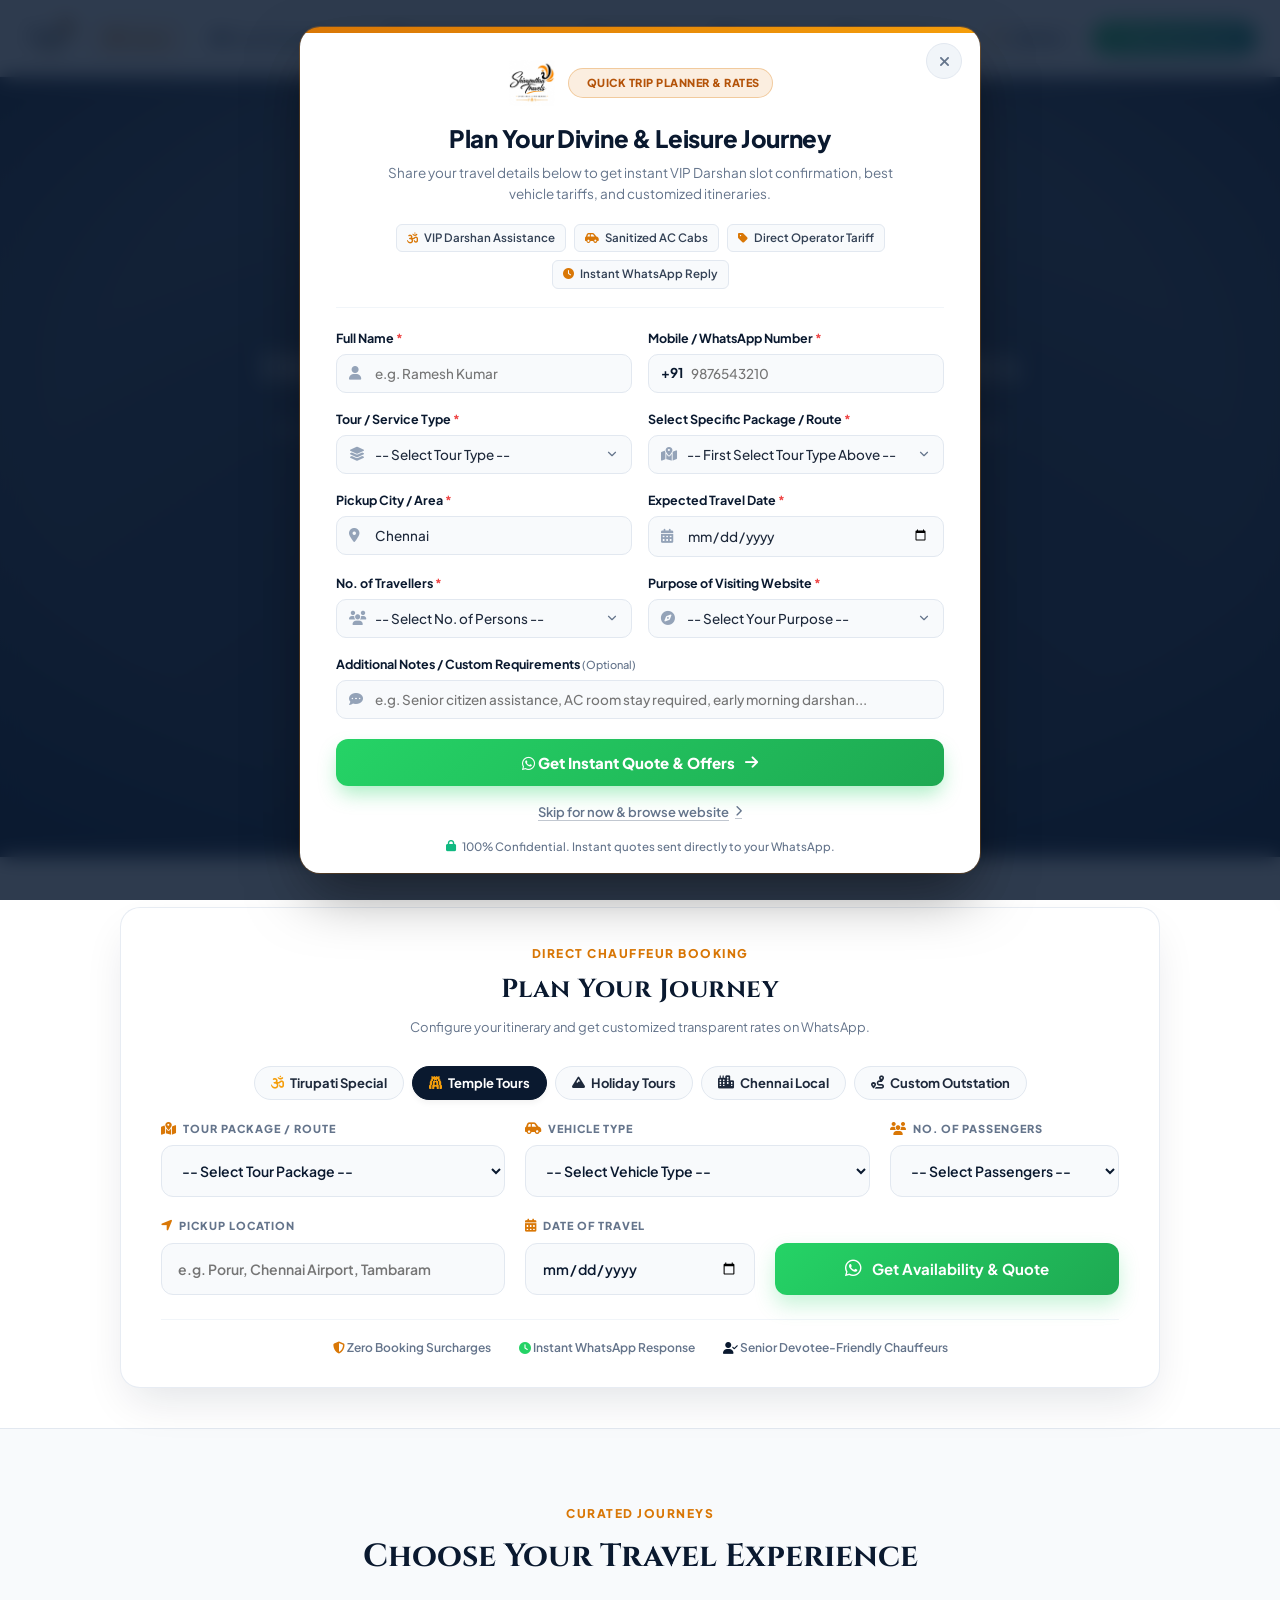
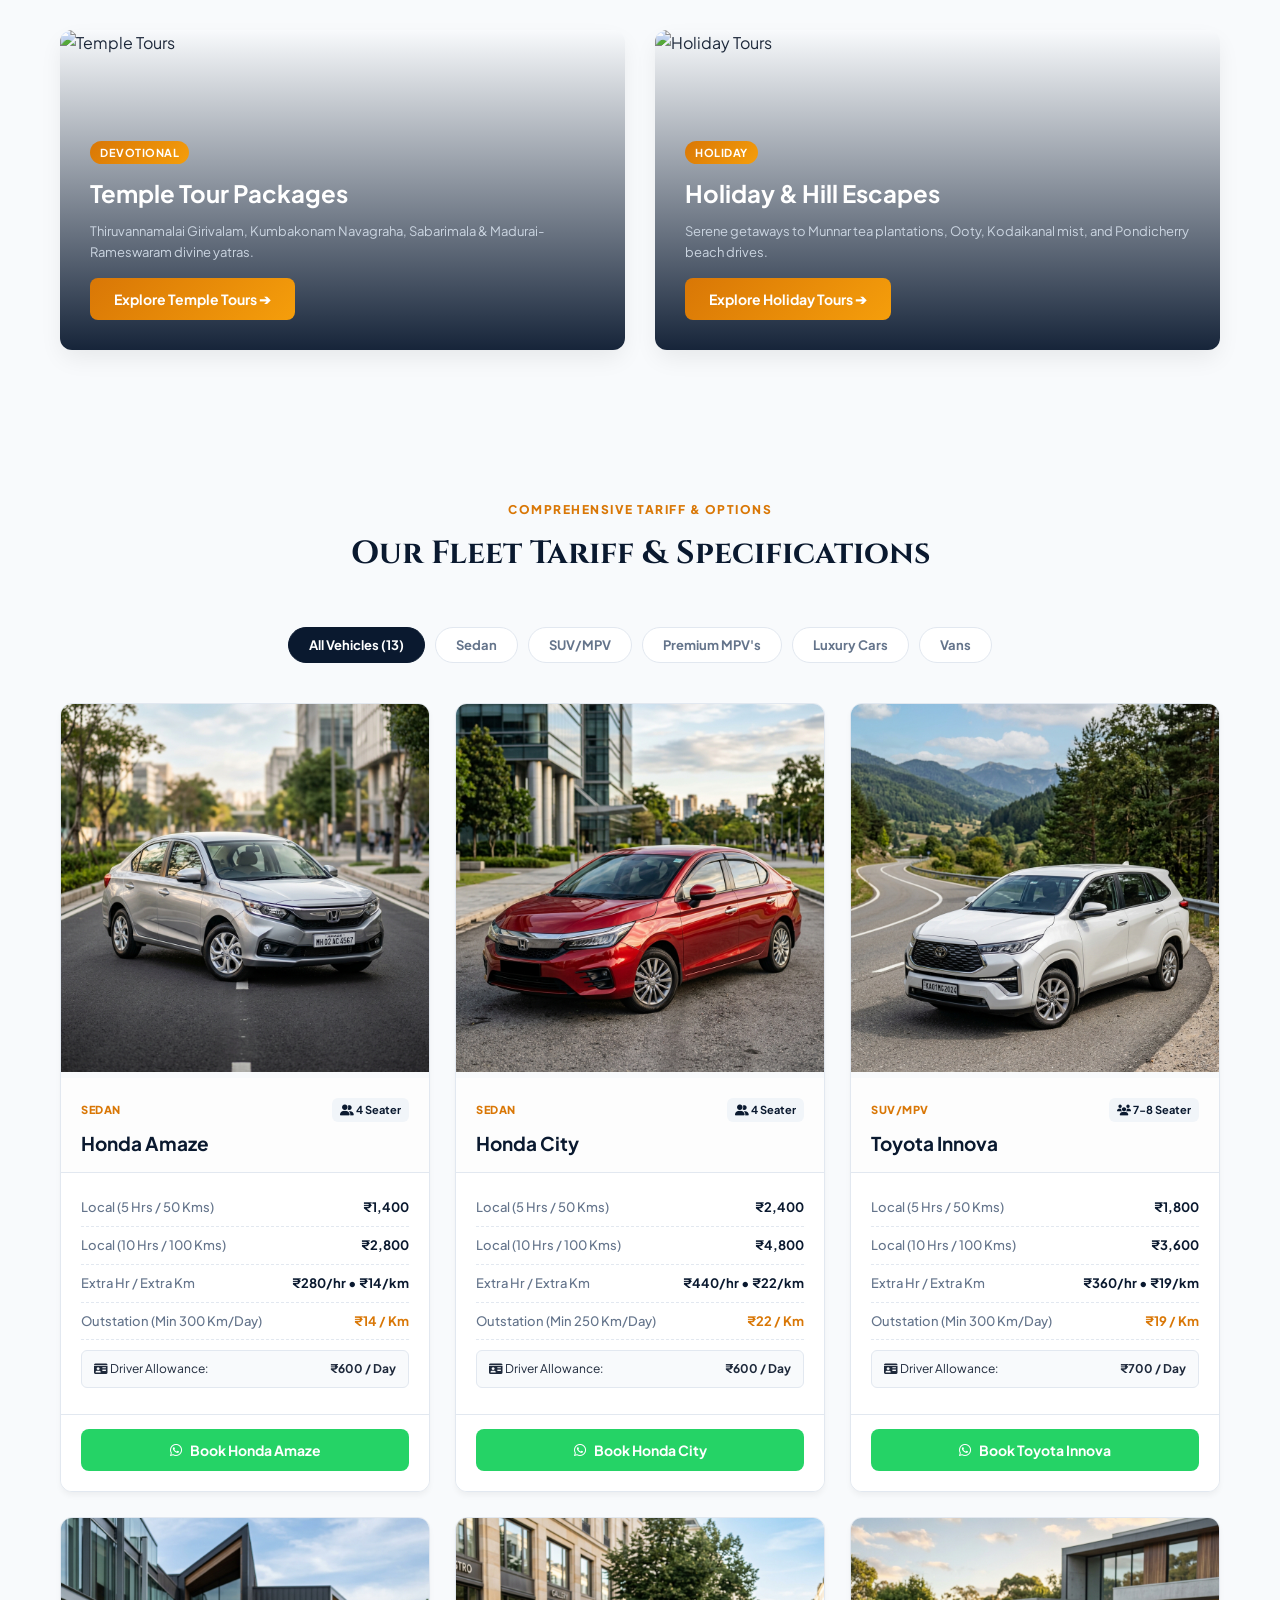
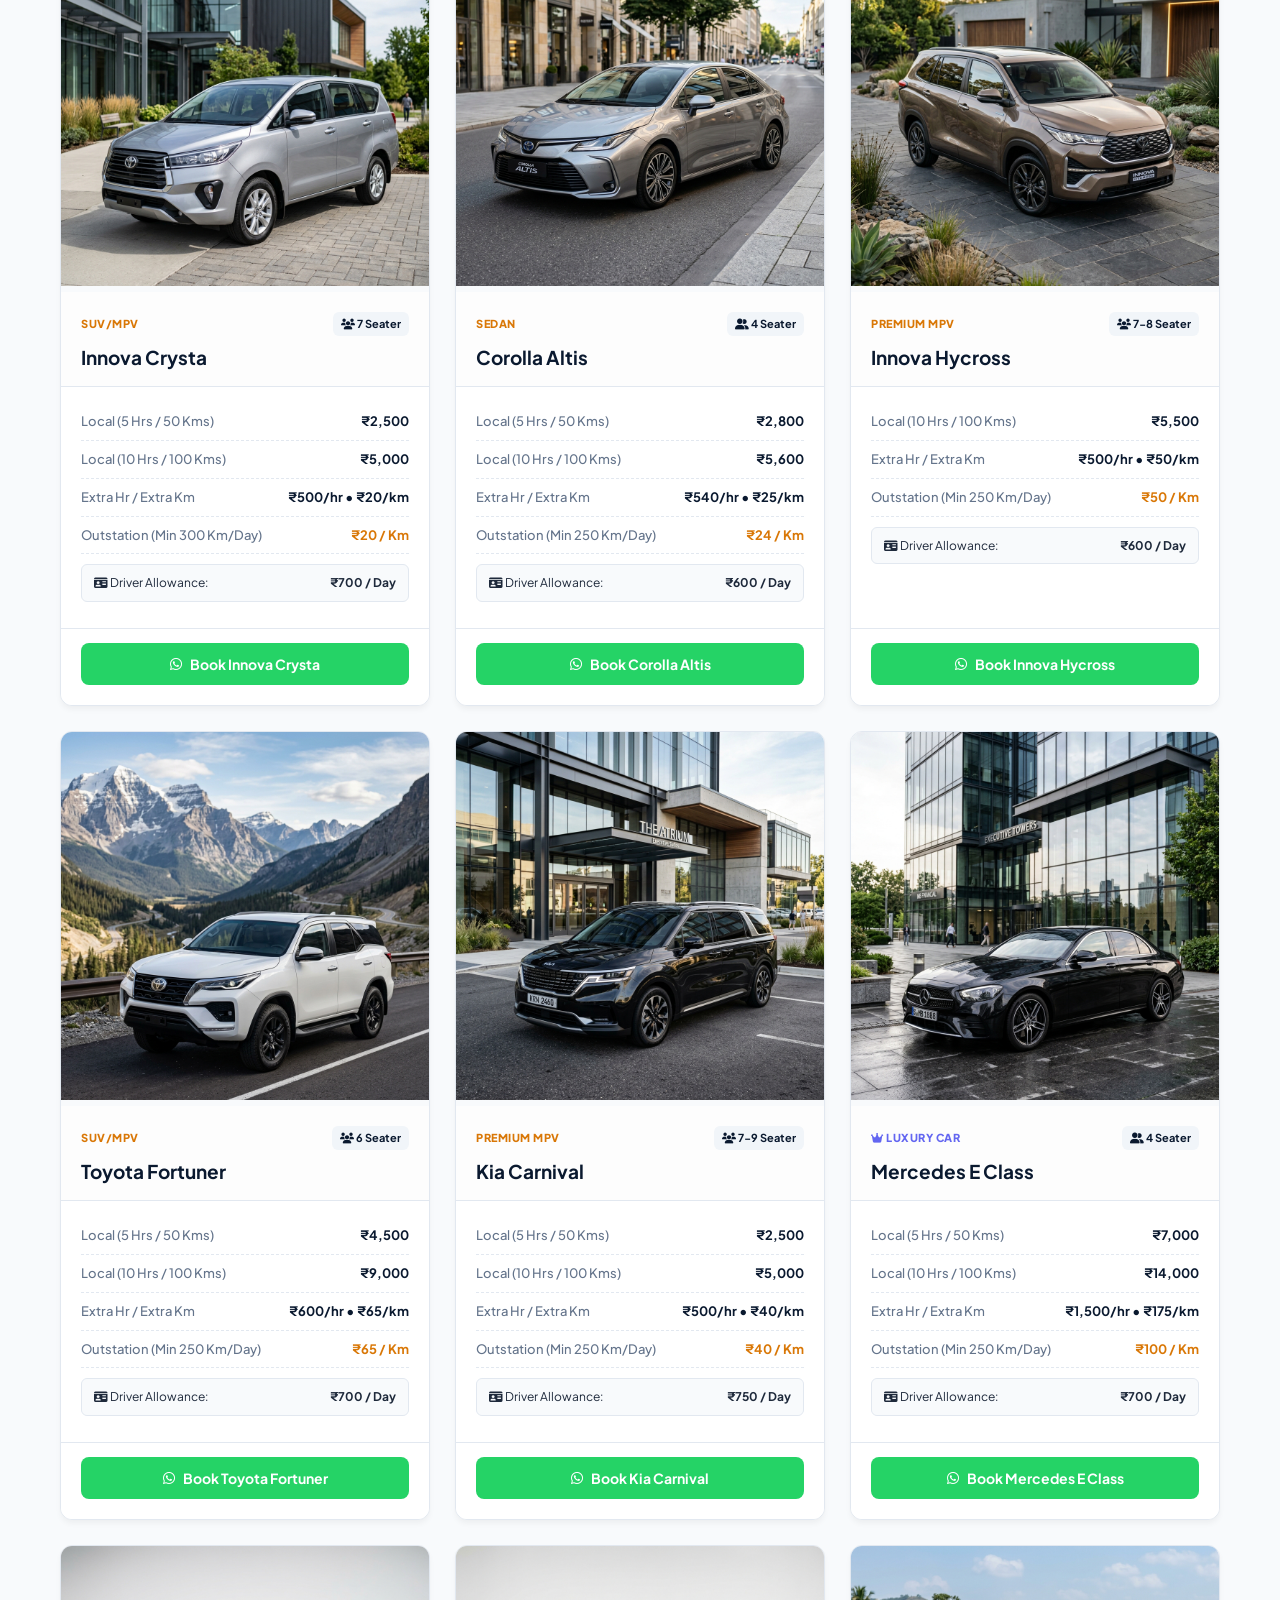
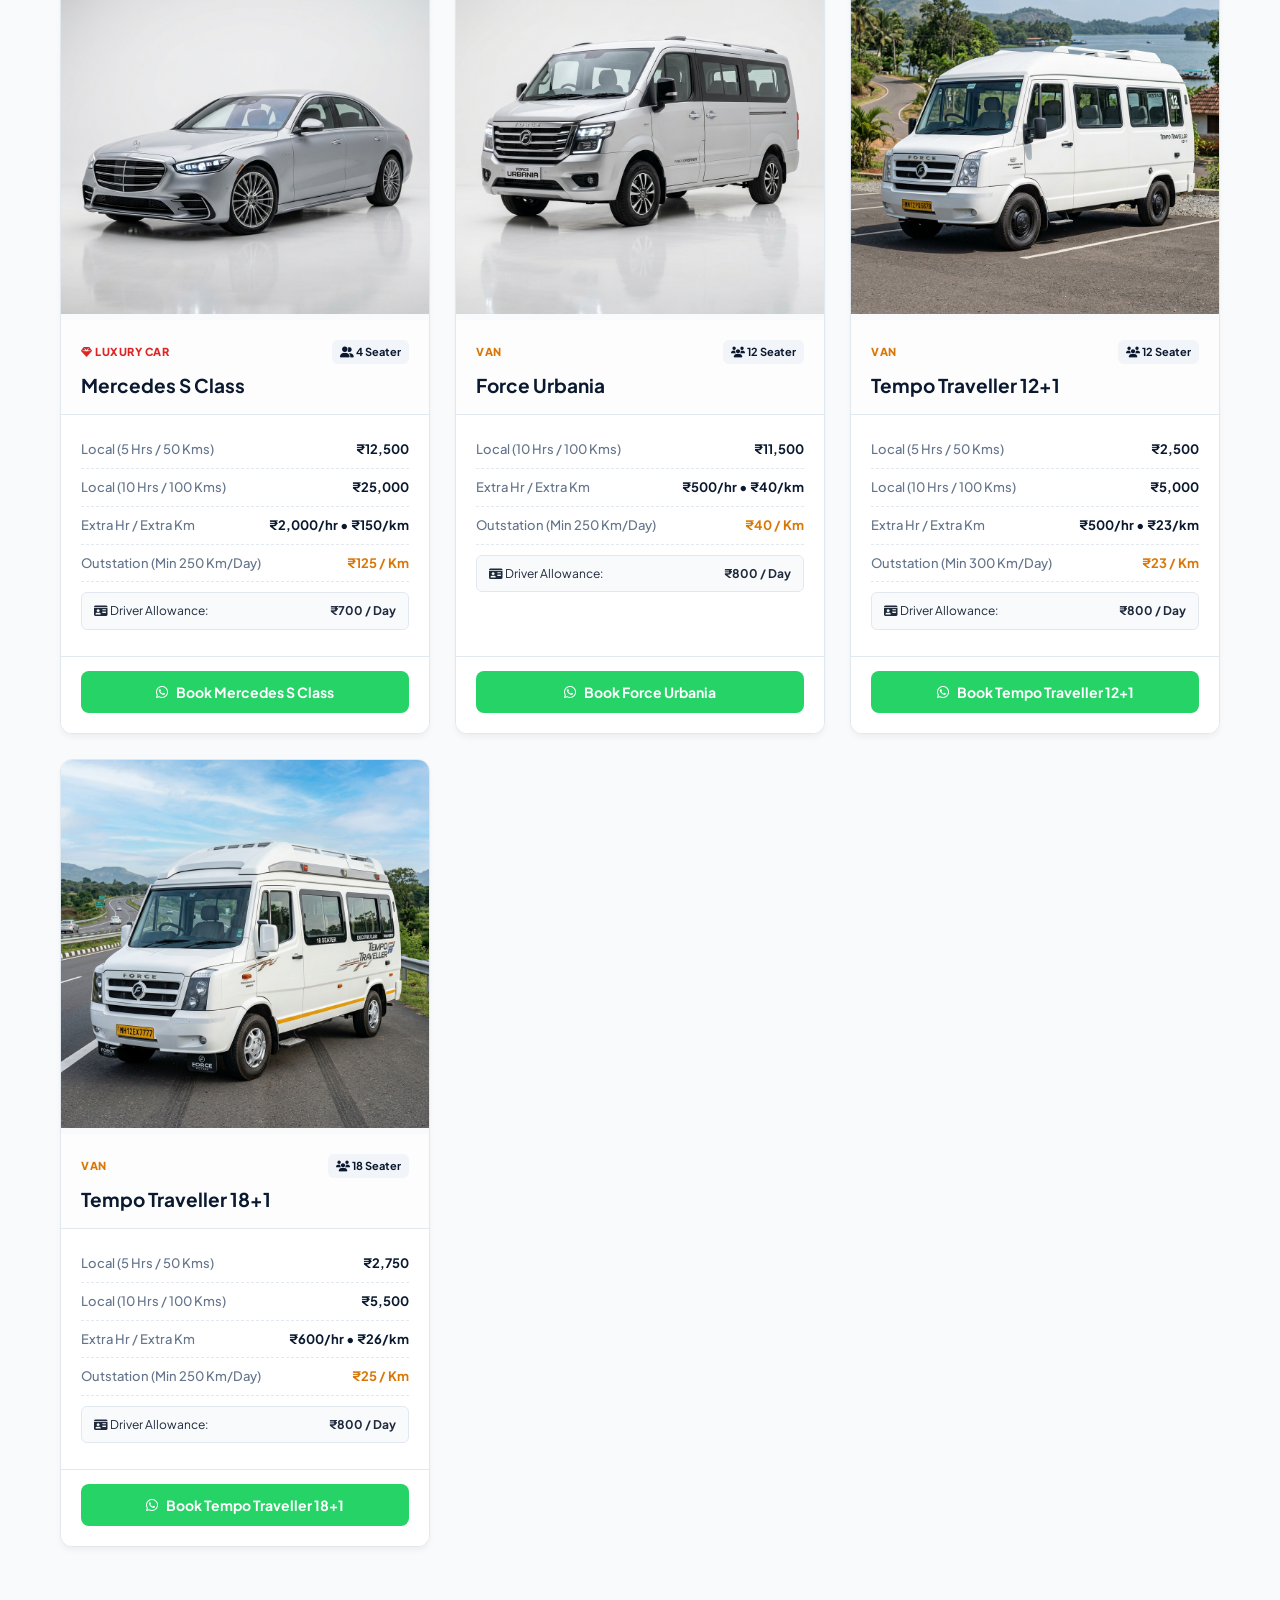
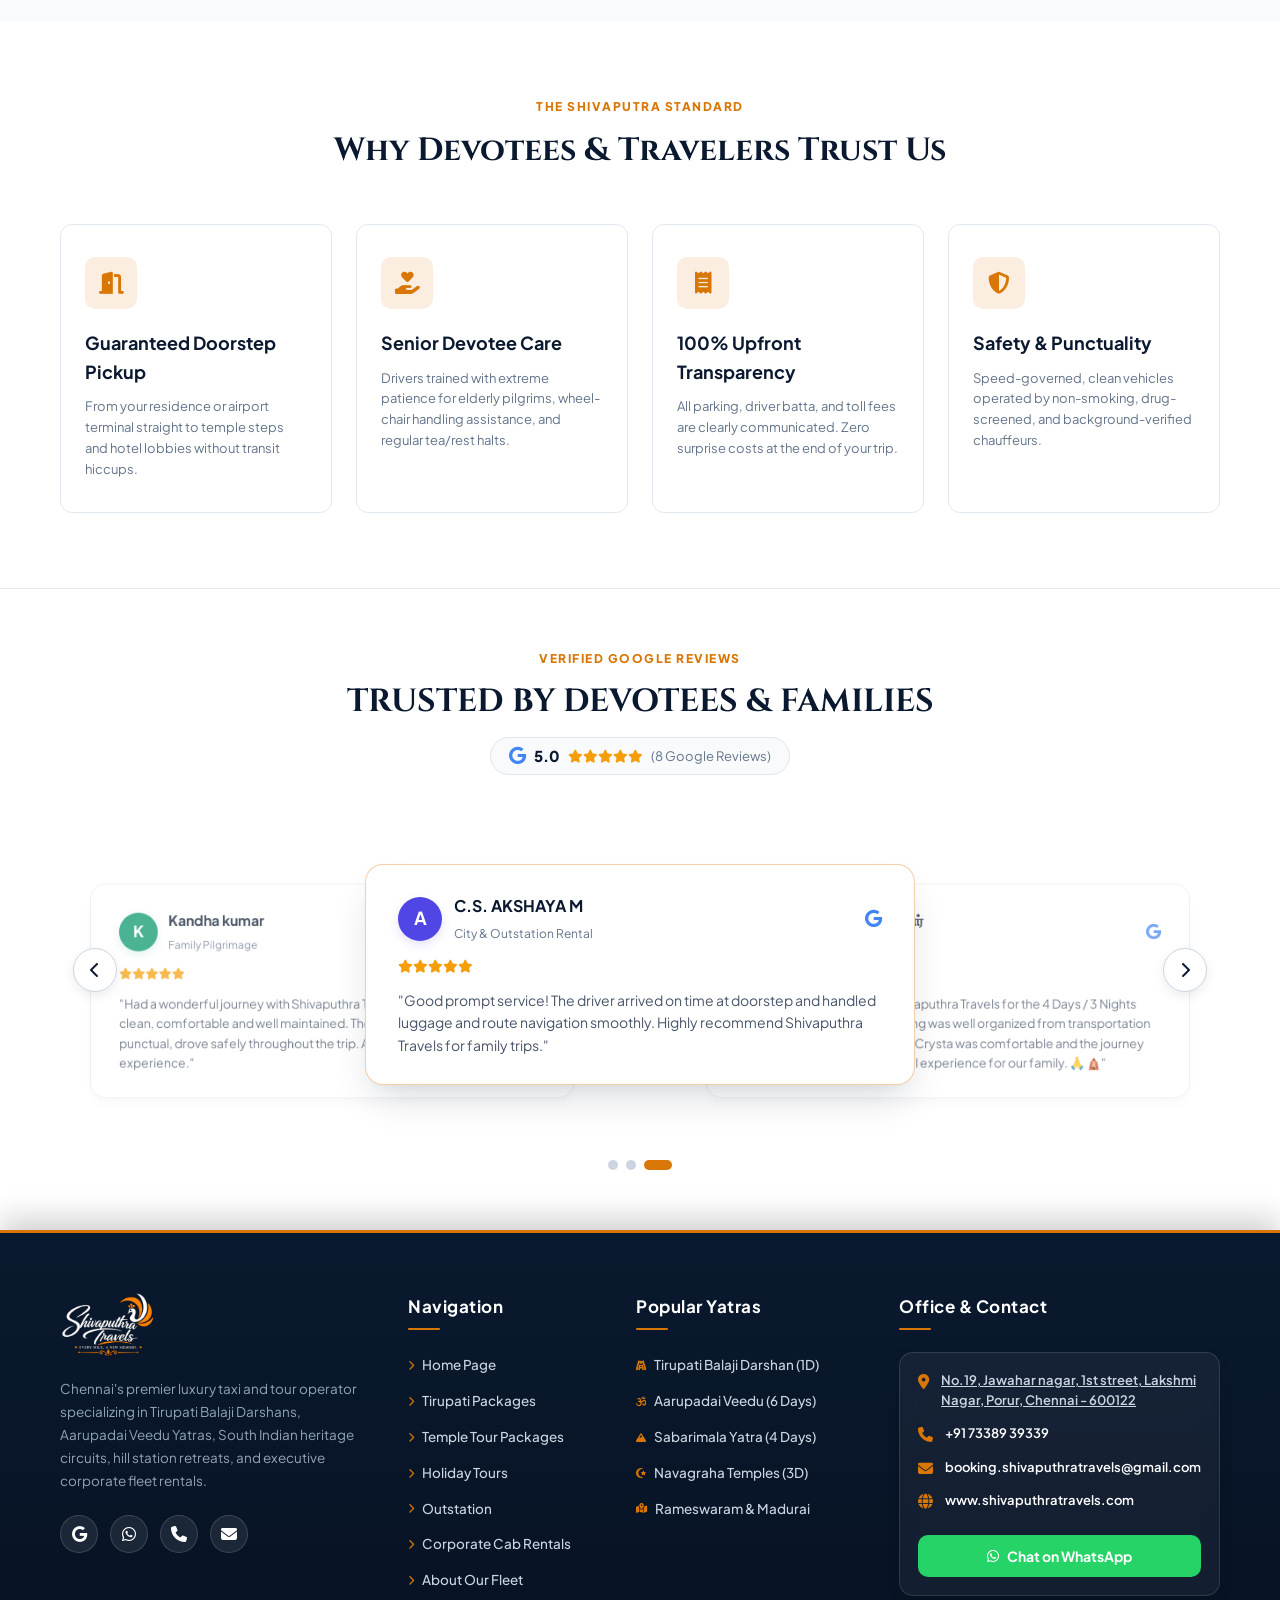
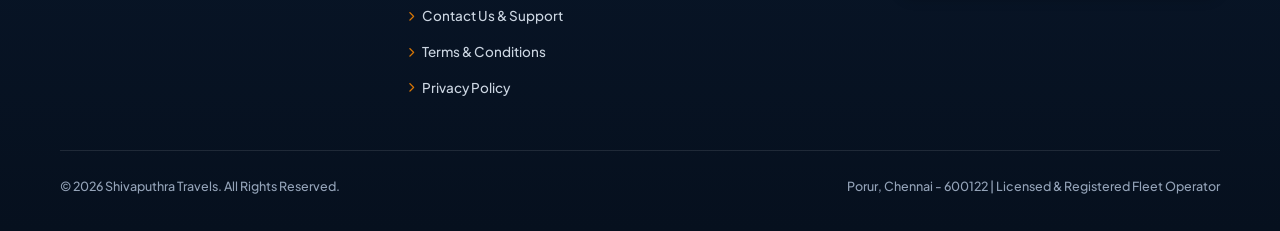
==== commit 55f07b6d: "Update Shivaputhra website with updated styles, scripts, packages and assets" ====
--- a/index.html
+++ b/index.html
@@ -1,14 +1,17 @@
 <!DOCTYPE html>
 <html lang="en">
+
 <head>
   <meta charset="UTF-8" />
   <meta name="viewport" content="width=device-width, initial-scale=1.0" />
   <title>Shivaputra Travels | Divine Pilgrimages & Premium Tours</title>
-  
+
   <link rel="stylesheet" href="https://cdnjs.cloudflare.com/ajax/libs/font-awesome/6.5.1/css/all.min.css" />
   <link rel="preconnect" href="https://fonts.googleapis.com">
   <link rel="preconnect" href="https://fonts.gstatic.com" crossorigin>
-  <link href="https://fonts.googleapis.com/css2?family=Plus+Jakarta+Sans:wght@400;500;600;700;800&family=Cinzel:wght@600;700;800&display=swap" rel="stylesheet">
+  <link
+    href="https://fonts.googleapis.com/css2?family=Plus+Jakarta+Sans:wght@400;500;600;700;800&family=Cinzel:wght@600;700;800&display=swap"
+    rel="stylesheet">
 
   <link rel="stylesheet" href="style.css">
 
@@ -16,28 +19,219 @@
 
 
 <body>
+
+  <!-- Initial Enquiry Modal (Non-mandatory / Dismissible) -->
+  <div class="mandatory-modal-overlay" id="mandatory-modal-overlay">
+    <div class="mandatory-modal-card" id="mandatory-modal-card">
+      <div class="modal-card-glow"></div>
+
+      <!-- Close Button -->
+      <button type="button" class="modal-close-btn" onclick="closeEntryModal()" aria-label="Close modal">
+        <i class="fas fa-times"></i>
+      </button>
+
+      <!-- Modal Header -->
+      <div class="mandatory-modal-header">
+        <div class="mandatory-brand-badge">
+          <img src="images/logo.png" alt="Shivaputhra Travels" class="mandatory-logo-img" />
+          <span class="required-tag"><i class="fas fa-sparkles"></i> Quick Trip Planner & Rates</span>
+        </div>
+        <h2 class="mandatory-title">Plan Your Divine & Leisure Journey</h2>
+        <p class="mandatory-subtitle">Share your travel details below to get instant VIP Darshan slot confirmation, best
+          vehicle tariffs, and customized itineraries.</p>
+      </div>
+
+      <!-- Trust Badges Strip -->
+      <div class="mandatory-trust-row">
+        <div class="trust-pill"><i class="fas fa-om"></i> VIP Darshan Assistance</div>
+        <div class="trust-pill"><i class="fas fa-car-side"></i> Sanitized AC Cabs</div>
+        <div class="trust-pill"><i class="fas fa-tag"></i> Direct Operator Tariff</div>
+        <div class="trust-pill"><i class="fas fa-clock"></i> Instant WhatsApp Reply</div>
+      </div>
+
+      <!-- Enquiry Form -->
+      <form id="mandatory-enquiry-form" onsubmit="handleMandatoryEnquiry(event)" novalidate>
+        <div class="mandatory-form-grid">
+
+          <!-- 1. Full Name -->
+          <div class="form-field-group">
+            <label for="entry-name">Full Name <span class="req-star">*</span></label>
+            <div class="input-icon-wrapper">
+              <i class="fas fa-user field-icon"></i>
+              <input type="text" id="entry-name" name="name" placeholder="e.g. Ramesh Kumar" required />
+            </div>
+            <span class="field-error-msg" id="err-entry-name">Please enter your full name</span>
+          </div>
+
+          <!-- 2. Mobile Number -->
+          <div class="form-field-group">
+            <label for="entry-phone">Mobile / WhatsApp Number <span class="req-star">*</span></label>
+            <div class="input-icon-wrapper">
+              <span class="country-prefix">+91</span>
+              <input type="tel" id="entry-phone" name="phone" placeholder="9876543210" maxlength="10" required />
+            </div>
+            <span class="field-error-msg" id="err-entry-phone">Please enter a valid 10-digit mobile number</span>
+          </div>
+
+          <!-- 3. Tour Type (Primary Category) -->
+          <div class="form-field-group">
+            <label for="entry-tour-type">Tour / Service Type <span class="req-star">*</span></label>
+            <div class="input-icon-wrapper">
+              <i class="fas fa-layer-group field-icon"></i>
+              <select id="entry-tour-type" name="tour_type" onchange="onTourTypeChange(this.value)" required>
+                <option value="" disabled selected>-- Select Tour Type --</option>
+                <option value="temple">🛕 Temple & Pilgrimage Tour</option>
+                <option value="holiday">🌿 Holiday & Hill Station Tour</option>
+                <option value="rental">🚗 Car Rental & Outstation Taxi</option>
+                <option value="corporate">🏢 Corporate & Business Fleet</option>
+              </select>
+            </div>
+            <span class="field-error-msg" id="err-entry-tour-type">Please select a tour type</span>
+          </div>
+
+          <!-- 4. Sub Type (Dynamically populated based on Tour Type) -->
+          <div class="form-field-group">
+            <label for="entry-subtype">Select Specific Package / Route <span class="req-star">*</span></label>
+            <div class="input-icon-wrapper">
+              <i class="fas fa-map-marked-alt field-icon"></i>
+              <select id="entry-subtype" name="subtype" required>
+                <option value="" disabled selected>-- First Select Tour Type Above --</option>
+              </select>
+            </div>
+            <span class="field-error-msg" id="err-entry-subtype">Please select a specific package or route</span>
+          </div>
+
+          <!-- 5. Pickup City / Area -->
+          <div class="form-field-group">
+            <label for="entry-pickup">Pickup City / Area <span class="req-star">*</span></label>
+            <div class="input-icon-wrapper">
+              <i class="fas fa-map-marker-alt field-icon"></i>
+              <input type="text" id="entry-pickup" name="pickup" placeholder="e.g. Chennai, Tambaram, Airport"
+                value="Chennai" required />
+            </div>
+            <span class="field-error-msg" id="err-entry-pickup">Please enter pickup location</span>
+          </div>
+
+          <!-- 6. Expected Travel Date -->
+          <div class="form-field-group">
+            <label for="entry-date">Expected Travel Date <span class="req-star">*</span></label>
+            <div class="input-icon-wrapper">
+              <i class="fas fa-calendar-alt field-icon"></i>
+              <input type="date" id="entry-date" name="travel_date" required />
+            </div>
+            <span class="field-error-msg" id="err-entry-date">Please select travel date</span>
+          </div>
+
+          <!-- 7. Number of Travelers -->
+          <div class="form-field-group">
+            <label for="entry-travelers">No. of Travellers <span class="req-star">*</span></label>
+            <div class="input-icon-wrapper">
+              <i class="fas fa-users field-icon"></i>
+              <select id="entry-travelers" name="travelers" required>
+                <option value="" disabled selected>-- Select No. of Persons --</option>
+                <option value="1 - 2 Persons (Sedan / Dzire)">1 - 2 Persons (Sedan / Dzire / Etios)</option>
+                <option value="3 - 4 Persons (Sedan / Ertiga)">3 - 4 Persons (Sedan / Ertiga)</option>
+                <option value="5 - 7 Persons (Innova Crysta)">5 - 7 Persons (Innova Crysta / SUV)</option>
+                <option value="8 - 12 Persons (Tempo Traveller)">8 - 12 Persons (12 Seater Tempo Traveller)</option>
+                <option value="13 - 17 Persons (Force Urbania / TT)">13 - 17 Persons (Luxury Urbania / 17S Tempo)
+                </option>
+                <option value="18+ Persons (Mini Bus / Coach)">18+ Persons (Luxury Coach / Mini Bus)</option>
+              </select>
+            </div>
+            <span class="field-error-msg" id="err-entry-travelers">Please select number of travellers</span>
+          </div>
+
+          <!-- 8. Purpose of Visiting Website -->
+          <div class="form-field-group">
+            <label for="entry-purpose">Purpose of Visiting Website <span class="req-star">*</span></label>
+            <div class="input-icon-wrapper">
+              <i class="fas fa-compass field-icon"></i>
+              <select id="entry-purpose" name="purpose" required>
+                <option value="" disabled selected>-- Select Your Purpose --</option>
+                <option value="Looking to book a trip immediately (Urgent)">🚀 Looking to book a trip immediately
+                </option>
+                <option value="Comparing prices & package tariffs">💰 Comparing rates & looking for best quote</option>
+                <option value="Planning a trip in the next 1-4 weeks">📅 Planning a trip in the next 1-4 weeks</option>
+                <option value="Inquiring about Tirupati VIP Darshan slot">🛕 Checking Tirupati VIP Darshan ticket
+                  availability</option>
+                <option value="Looking for car / Tempo Traveller rental">🚗 Looking for car / Tempo Traveller rental
+                  tariff</option>
+                <option value="Corporate / Company transportation query">🏢 Corporate / Company travel requirement
+                </option>
+                <option value="General exploration & itinerary ideas">🔍 General exploration of tour packages</option>
+              </select>
+            </div>
+            <span class="field-error-msg" id="err-entry-purpose">Please select purpose of visiting</span>
+          </div>
+
+        </div>
+
+        <!-- Optional Special Requests / Message -->
+        <div class="form-field-group field-full-width">
+          <label for="entry-notes">Additional Notes / Custom Requirements <span
+              class="opt-label">(Optional)</span></label>
+          <div class="input-icon-wrapper">
+            <i class="fas fa-comment-dots field-icon"></i>
+            <input type="text" id="entry-notes" name="notes"
+              placeholder="e.g. Senior citizen assistance, AC room stay required, early morning darshan..." />
+          </div>
+        </div>
+
+        <!-- Action Button -->
+        <div class="mandatory-submit-area">
+          <button type="submit" class="btn-mandatory-submit" id="btn-mandatory-submit">
+            <span><i class="fab fa-whatsapp"></i> Get Instant Quote & Offers</span>
+            <i class="fas fa-arrow-right btn-arrow"></i>
+          </button>
+
+          <button type="button" class="btn-skip-modal" onclick="closeEntryModal()">
+            <span>Skip for now & browse website</span> <i class="fas fa-chevron-right" style="font-size: 11px;"></i>
+          </button>
+
+          <div class="mandatory-privacy-note">
+            <i class="fas fa-lock"></i> 100% Confidential. Instant quotes sent directly to your WhatsApp.
+          </div>
+        </div>
+      </form>
+
+      <!-- Success Screen (revealed on submit) -->
+      <div class="mandatory-success-state" id="mandatory-success-state" style="display: none;">
+        <div class="success-icon-anim">
+          <i class="fas fa-check-circle"></i>
+        </div>
+        <h3 class="success-title">Enquiry Received Successfully!</h3>
+        <p class="success-desc">Thank you, <strong id="success-user-name">Traveler</strong>. Our tour specialist is
+          preparing your customized itinerary and best rates. Redirecting to WhatsApp...</p>
+        <div class="success-loading-bar">
+          <div class="success-loading-progress"></div>
+        </div>
+      </div>
+
+    </div>
+  </div>
 
 
   <header>
     <div class="container nav-container">
-      <div class="logo brand-font" onclick="showPage('home')" style="cursor: pointer;">
-        <div class="logo-icon-wrap">
-          <i class="fas fa-dharmachakra logo-icon"></i>
-        </div>
-        <div class="logo-title">
-          <div class="logo-text-brand">SHIVAPUTHRA <span class="logo-text-accent">TRAVELS</span></div>
-          <small>EVERY MILE, A NEW MEMORY</small>
-        </div>
+      <div class="logo-wrapper" onclick="showPage('home')" style="cursor: pointer;" title="Shivaputhra Travels">
+        <img src="images/logo.png" alt="Shivaputhra Travels" class="nav-logo-img" />
       </div>
-      
+
       <!-- Desktop Links -->
       <ul class="nav-links">
-        <li><a onclick="showPage('home')" id="nav-home" class="active"><i class="fas fa-home" style="font-size: 13px;"></i> Home</a></li>
+        <li><a onclick="showPage('home')" id="nav-home" class="active"><i class="fas fa-home"
+              style="font-size: 13px;"></i> Home</a></li>
         <li class="nav-item-dropdown">
           <a onclick="showPage('temple-packages')" id="nav-packages">
-            <i class="fas fa-map-marked-alt" style="font-size: 13px;"></i> Tour Packages <i class="fas fa-chevron-down dropdown-arrow" style="font-size: 10px; margin-left: 2px;"></i>
+            <i class="fas fa-map-marked-alt" style="font-size: 13px;"></i> Tour Packages <i
+              class="fas fa-chevron-down dropdown-arrow" style="font-size: 10px; margin-left: 2px;"></i>
           </a>
           <ul class="dropdown-menu">
+            <li>
+              <a onclick="showPage('tirupati-packages')">
+                <i class="fas fa-om" style="color: var(--accent); width: 18px;"></i> Tirupati Packages
+              </a>
+            </li>
             <li>
               <a onclick="showPage('temple-packages')">
                 <i class="fas fa-gopuram" style="color: var(--accent); width: 18px;"></i> Temple Tour Packages
@@ -48,10 +242,21 @@
                 <i class="fas fa-umbrella-beach" style="color: var(--accent); width: 18px;"></i> Holiday Tours
               </a>
             </li>
+            <li>
+              <a onclick="showPage('outstation-packages')">
+                <i class="fas fa-route" style="color: var(--accent); width: 18px;"></i> Outstation
+              </a>
+            </li>
           </ul>
         </li>
-        <li><a onclick="showPage('corporate')" id="nav-corporate"><i class="fas fa-briefcase" style="font-size: 13px;"></i> Corporate Bookings</a></li>
-        <li><a onclick="showPage('about')" id="nav-about"><i class="fas fa-info-circle" style="font-size: 13px;"></i> About Us</a></li>
+        <li><a onclick="showPage('corporate')" id="nav-corporate"><i class="fas fa-briefcase"
+              style="font-size: 13px;"></i> Corporate Bookings</a></li>
+        <li><a onclick="showPage('car-rental')" id="nav-car-rental"><i class="fas fa-car" style="font-size: 13px;"></i>
+            Car Rental</a></li>
+        <li><a onclick="showPage('about')" id="nav-about"><i class="fas fa-info-circle" style="font-size: 13px;"></i>
+            About Us</a></li>
+        <li><a onclick="showPage('contact')" id="nav-contact"><i class="fas fa-envelope" style="font-size: 13px;"></i>
+            Contact Us</a></li>
       </ul>
 
       <!-- Desktop CTA Button Group -->
@@ -75,9 +280,8 @@
   <div class="side-drawer-overlay" id="drawer-overlay" onclick="toggleMobileMenu(false)"></div>
   <aside class="side-drawer" id="side-drawer">
     <div class="drawer-header">
-      <div class="logo brand-font" style="font-size: 15px;">
-        <i class="fas fa-dharmachakra logo-icon"></i>
-        <span>SHIVAPUTHRA</span>
+      <div onclick="handleDrawerNav('home')" style="cursor: pointer;" title="Shivaputhra Travels">
+        <img src="images/logo.png" alt="Shivaputhra Travels" class="drawer-logo-img" />
       </div>
       <button class="drawer-close-btn" onclick="toggleMobileMenu(false)">
         <i class="fas fa-times"></i>
@@ -85,28 +289,48 @@
     </div>
 
     <ul class="drawer-links">
-      <li><a onclick="handleDrawerNav('home')" id="drawer-home" class="active"><i class="fas fa-home" style="color: var(--accent);"></i> Home</a></li>
+      <li><a onclick="handleDrawerNav('home')" id="drawer-home" class="active"><i class="fas fa-home"
+            style="color: var(--accent);"></i> Home</a></li>
       <li class="drawer-item-dropdown" id="drawer-dropdown-item">
         <a onclick="toggleMobileSubmenu(event)" id="drawer-packages" style="cursor: pointer;">
           <i class="fas fa-map-marked-alt" style="color: var(--accent);"></i>
           <span>Tour Packages</span>
-          <i class="fas fa-chevron-down drawer-chevron" style="margin-left: auto; font-size: 11px; transition: transform 0.3s ease;"></i>
+          <i class="fas fa-chevron-down drawer-chevron"
+            style="margin-left: auto; font-size: 11px; transition: transform 0.3s ease;"></i>
         </a>
         <ul class="drawer-submenu" id="drawer-submenu">
           <li>
+            <a onclick="handleDrawerSubNav('tirupati')">
+              <i class="fas fa-om" style="color: var(--accent); font-size: 12px; width: 16px;"></i> Tirupati Packages
+            </a>
+          </li>
+          <li>
             <a onclick="handleDrawerSubNav('temple')">
-              <i class="fas fa-gopuram" style="color: var(--accent); font-size: 12px; width: 16px;"></i> Temple Tour Packages
+              <i class="fas fa-gopuram" style="color: var(--accent); font-size: 12px; width: 16px;"></i> Temple Tour
+              Packages
             </a>
           </li>
           <li>
             <a onclick="handleDrawerSubNav('holiday')">
-              <i class="fas fa-umbrella-beach" style="color: var(--accent); font-size: 12px; width: 16px;"></i> Holiday Tours
+              <i class="fas fa-umbrella-beach" style="color: var(--accent); font-size: 12px; width: 16px;"></i> Holiday
+              Tours
+            </a>
+          </li>
+          <li>
+            <a onclick="handleDrawerSubNav('outstation')">
+              <i class="fas fa-route" style="color: var(--accent); font-size: 12px; width: 16px;"></i> Outstation
             </a>
           </li>
         </ul>
       </li>
-      <li><a onclick="handleDrawerNav('corporate')" id="drawer-corporate"><i class="fas fa-briefcase" style="color: var(--accent);"></i> Corporate Bookings</a></li>
-      <li><a onclick="handleDrawerNav('about')" id="drawer-about"><i class="fas fa-info-circle" style="color: var(--accent);"></i> About Us</a></li>
+      <li><a onclick="handleDrawerNav('corporate')" id="drawer-corporate"><i class="fas fa-briefcase"
+            style="color: var(--accent);"></i> Corporate Bookings</a></li>
+      <li><a onclick="handleDrawerNav('car-rental')" id="drawer-car-rental"><i class="fas fa-car"
+            style="color: var(--accent);"></i> Car Rental</a></li>
+      <li><a onclick="handleDrawerNav('about')" id="drawer-about"><i class="fas fa-info-circle"
+            style="color: var(--accent);"></i> About Us</a></li>
+      <li><a onclick="handleDrawerNav('contact')" id="drawer-contact"><i class="fas fa-envelope"
+            style="color: var(--accent);"></i> Contact Us</a></li>
     </ul>
 
     <div style="margin-top: auto; display: flex; flex-direction: column; gap: 10px;">
@@ -125,31 +349,43 @@
 
       <!-- 4 Synced Background Images -->
       <!-- 1. Temple Tour: South Indian Temple Gopuram -->
-      <div class="hero-slide active-slide" style="background-image: url('https://images.unsplash.com/photo-1582510003544-4d00b7f74220?auto=format&fit=crop&w=1600&q=80');"></div>      
+      <div class="hero-slide active-slide"
+        style="background-image: url('https://images.unsplash.com/photo-1582510003544-4d00b7f74220?auto=format&fit=crop&w=1600&q=80');">
+      </div>
       <!-- 2. Holiday Package: Munnar / Western Ghats Hills -->
-      <div class="hero-slide" style="background-image: url('https://images.unsplash.com/photo-1593692716621-1e228b0a9224?fm=jpg&q=60&w=3000&auto=format&fit=crop&ixlib=rb-4.1.0&ixid=M3wxMjA3fDB8MHxzZWFyY2h8M3x8a29kYWlrYW5hbHxlbnwwfHwwfHx8MA%3D%3D');"></div>      
+      <div class="hero-slide"
+        style="background-image: url('https://images.unsplash.com/photo-1593692716621-1e228b0a9224?fm=jpg&q=60&w=3000&auto=format&fit=crop&ixlib=rb-4.1.0&ixid=M3wxMjA3fDB8MHxzZWFyY2h8M3x8a29kYWlrYW5hbHxlbnwwfHwwfHx8MA%3D%3D');">
+      </div>
       <!-- 3. Corporate Bookings: Executive Business District -->
-      <div class="hero-slide" style="background-image: url('https://images.unsplash.com/photo-1486406146926-c627a92ad1ab?auto=format&fit=crop&w=1600&q=80');"></div>      
+      <div class="hero-slide"
+        style="background-image: url('https://images.unsplash.com/photo-1486406146926-c627a92ad1ab?auto=format&fit=crop&w=1600&q=80');">
+      </div>
       <!-- 4. Local Chennai City: Chennai City Landmark -->
-      <div class="hero-slide" style="background-image: url('https://img.magnific.com/premium-photo/1014206101_957982-1029.jpg?semt=ais_hybrid&w=740&q=80');"></div>
+      <div class="hero-slide"
+        style="background-image: url('https://img.magnific.com/premium-photo/1014206101_957982-1029.jpg?semt=ais_hybrid&w=740&q=80');">
+      </div>
 
       <div class="hero-overlay"></div>
 
       <div class="hero-inner-content">
-        
+
         <div class="hero-text-block active-text">
           <div class="trust-tag-strip">
-            <span class="tag-item" style="color: var(--accent-gold);"><i class="fas fa-om"></i><span class="tag-text">DEVOTIONAL<br>PILGRIMAGES</span></span>
+            <span class="tag-item" style="color: var(--accent-gold);"><i class="fas fa-om"></i><span
+                class="tag-text">DEVOTIONAL<br>PILGRIMAGES</span></span>
             <span class="tag-bullet">•</span>
-            <span class="tag-item"><i class="fas fa-ticket-alt"></i><span class="tag-text">TIRUPATI<br>VIP DARSHAN</span></span>
+            <span class="tag-item"><i class="fas fa-ticket-alt"></i><span class="tag-text">TIRUPATI<br>VIP
+                DARSHAN</span></span>
             <span class="tag-bullet">•</span>
-            <span class="tag-item" style="color: var(--whatsapp);"><i class="fas fa-pray"></i><span class="tag-text">AARUPADAI<br>VEEDU</span></span>
+            <span class="tag-item" style="color: var(--whatsapp);"><i class="fas fa-pray"></i><span
+                class="tag-text">AARUPADAI<br>VEEDU</span></span>
           </div>
           <h1 class="brand-font">
             Temple Tour Packages
           </h1>
           <p>
-            Peaceful family pilgrimages to Tirupati, Navagraha, Thiruvannamalai, and Sabarimala with senior-citizen assistance and experienced chauffeurs.
+            Peaceful family pilgrimages to Tirupati, Navagraha, Thiruvannamalai, and Sabarimala with senior-citizen
+            assistance and experienced chauffeurs.
           </p>
           <div class="hero-btn-group">
             <button class="btn btn-accent" onclick="switchTourTab('temple')">
@@ -163,17 +399,20 @@
 
         <div class="hero-text-block">
           <div class="trust-tag-strip">
-            <span class="tag-item" style="color: var(--accent-gold);"><i class="fas fa-mountain"></i><span class="tag-text">SCENIC<br>GETAWAYS</span></span>
+            <span class="tag-item" style="color: var(--accent-gold);"><i class="fas fa-mountain"></i><span
+                class="tag-text">SCENIC<br>GETAWAYS</span></span>
             <span class="tag-bullet">•</span>
             <span class="tag-item"><i class="fas fa-tree"></i><span class="tag-text">OOTY &<br>KODAIKANAL</span></span>
             <span class="tag-bullet">•</span>
-            <span class="tag-item" style="color: var(--whatsapp);"><i class="fas fa-umbrella-beach"></i><span class="tag-text">PONDICHERRY<br>ECR</span></span>
+            <span class="tag-item" style="color: var(--whatsapp);"><i class="fas fa-umbrella-beach"></i><span
+                class="tag-text">PONDICHERRY<br>ECR</span></span>
           </div>
           <h1 class="brand-font">
             Holiday Packages & Hill Escapes
           </h1>
           <p>
-            All-inclusive leisure tours covering fuel, permit, parking, and toll fees with drivers experienced in mountain hairpin turns.
+            All-inclusive leisure tours covering fuel, permit, parking, and toll fees with drivers experienced in
+            mountain hairpin turns.
           </p>
           <div class="hero-btn-group">
             <button class="btn btn-accent" onclick="switchTourTab('holiday')">
@@ -187,11 +426,14 @@
 
         <div class="hero-text-block corp-hero-block">
           <div class="trust-tag-strip">
-            <span class="tag-item" style="color: var(--accent-gold);"><i class="fas fa-briefcase"></i><span class="tag-text">EXECUTIVE<br>MOBILITY</span></span>
+            <span class="tag-item" style="color: var(--accent-gold);"><i class="fas fa-briefcase"></i><span
+                class="tag-text">EXECUTIVE<br>MOBILITY</span></span>
             <span class="tag-bullet">•</span>
-            <span class="tag-item"><i class="fas fa-plane-arrival"></i><span class="tag-text">AIRPORT<br>TRANSFERS</span></span>
+            <span class="tag-item"><i class="fas fa-plane-arrival"></i><span
+                class="tag-text">AIRPORT<br>TRANSFERS</span></span>
             <span class="tag-bullet">•</span>
-            <span class="tag-item" style="color: var(--whatsapp);"><i class="fas fa-receipt"></i><span class="tag-text">100% GST<br>COMPLIANT</span></span>
+            <span class="tag-item" style="color: var(--whatsapp);"><i class="fas fa-receipt"></i><span
+                class="tag-text">100% GST<br>COMPLIANT</span></span>
           </div>
           <h1 class="brand-font corp-hero-title">
             Corporate Fleet & Executive Bookings
@@ -203,7 +445,8 @@
             <button class="btn btn-accent corp-btn-primary" onclick="showPage('corporate')">
               <i class="fas fa-file-alt"></i> Corporate Rate Deck
             </button>
-            <button class="btn btn-whatsapp corp-btn-secondary" onclick="openDirectWhatsApp('Corporate Booking Enquiry')">
+            <button class="btn btn-whatsapp corp-btn-secondary"
+              onclick="openDirectWhatsApp('Corporate Booking Enquiry')">
               <i class="fab fa-whatsapp"></i> Contact Corporate Desk
             </button>
           </div>
@@ -211,17 +454,21 @@
 
         <div class="hero-text-block">
           <div class="trust-tag-strip">
-            <span class="tag-item" style="color: var(--accent-gold);"><i class="fas fa-city"></i><span class="tag-text">WITHIN<br>CHENNAI</span></span>
+            <span class="tag-item" style="color: var(--accent-gold);"><i class="fas fa-city"></i><span
+                class="tag-text">WITHIN<br>CHENNAI</span></span>
             <span class="tag-bullet">•</span>
-            <span class="tag-item"><i class="fas fa-clock"></i><span class="tag-text">5 & 10 HRS<br>PACKAGES</span></span>
+            <span class="tag-item"><i class="fas fa-clock"></i><span class="tag-text">5 & 10
+                HRS<br>PACKAGES</span></span>
             <span class="tag-bullet">•</span>
-            <span class="tag-item" style="color: var(--whatsapp);"><i class="fas fa-home"></i><span class="tag-text">DOORSTEP<br>PICKUP</span></span>
+            <span class="tag-item" style="color: var(--whatsapp);"><i class="fas fa-home"></i><span
+                class="tag-text">DOORSTEP<br>PICKUP</span></span>
           </div>
           <h1 class="brand-font">
             Local Chennai City Rental
           </h1>
           <p>
-            Reliable chauffeur-driven cars for airport trips, family functions, business travel, and sightseeing across Chennai.
+            Reliable chauffeur-driven cars for airport trips, family functions, business travel, and sightseeing across
+            Chennai.
           </p>
           <div class="hero-btn-group">
             <a href="#fleet-section" class="btn btn-accent">
@@ -246,19 +493,24 @@
 
     <section class="booking-section">
       <div class="booking-card">
-        
+
         <div class="booking-header">
-          <span class="sub" style="display: block; margin-bottom: 6px; color: var(--accent); font-weight:800; font-size:12px; letter-spacing:1.5px; text-transform:uppercase;">
+          <span class="sub"
+            style="display: block; margin-bottom: 6px; color: var(--accent); font-weight:800; font-size:12px; letter-spacing:1.5px; text-transform:uppercase;">
             Direct Chauffeur Booking
           </span>
           <h3 class="brand-font" style="margin: 0 0 6px;">Plan Your Journey</h3>
-          <p style="color: var(--text-muted); font-size: 13px; margin: 0;">Configure your itinerary and get customized transparent rates on WhatsApp.</p>
+          <p style="color: var(--text-muted); font-size: 13px; margin: 0;">Configure your itinerary and get customized
+            transparent rates on WhatsApp.</p>
         </div>
 
         <!-- Category Selector Buttons -->
         <div class="booking-category-pills">
+          <button type="button" class="book-cat-btn" onclick="setBookingCategory('tirupati', this)">
+            <i class="fas fa-om" style="color: var(--accent-gold);"></i> Tirupati Special
+          </button>
           <button type="button" class="book-cat-btn active" onclick="setBookingCategory('temple', this)">
-            <i class="fas fa-om"></i> Temple Tours
+            <i class="fas fa-gopuram"></i> Temple Tours
           </button>
           <button type="button" class="book-cat-btn" onclick="setBookingCategory('holiday', this)">
             <i class="fas fa-mountain"></i> Holiday Tours
@@ -273,18 +525,19 @@
 
         <!-- Row 1: Package, Vehicle, Passengers -->
         <div class="booking-grid">
-          
+
           <div class="field-box">
             <label class="field-label">
               <i class="fas fa-map-marked-alt"></i> Tour Package / Route
             </label>
             <select class="field-input" id="home-tour-type">
               <option value="" disabled selected>-- Select Tour Package --</option>
-              <option value="Tirupati VIP Balaji Darshan (1 Day)">Tirupati VIP Balaji Darshan (1 Day)</option>
               <option value="Chennai to Aarupadai Veedu (6 Days)">Chennai to Aarupadai Veedu (6 Days)</option>
               <option value="Navagraha Temple Tour (3 Days)">Navagraha Temple Tour (3 Days)</option>
-              <option value="Thiruvannamalai Girivalam Special (1 Day)">Thiruvannamalai Girivalam Special (1 Day)</option>
-              <option value="Kanchipuram & Mahabalipuram Temple Tour (1 Day)">Kanchipuram & Mahabalipuram (1 Day)</option>
+              <option value="Thiruvannamalai Girivalam Special (1 Day)">Thiruvannamalai Girivalam Special (1 Day)
+              </option>
+              <option value="Kanchipuram & Mahabalipuram Temple Tour (1 Day)">Kanchipuram & Mahabalipuram (1 Day)
+              </option>
               <option value="Rameshwaram & Madurai Divine Yatra (4 Days)">Rameshwaram & Madurai Yatra (4 Days)</option>
               <option value="Chidambaram & Kumbakonam Temple Tour (2 Days)">Chidambaram & Kumbakonam (2 Days)</option>
             </select>
@@ -329,12 +582,13 @@
 
         <!-- Row 2: Location, Date, Submit Button -->
         <div class="booking-bottom-grid">
-          
+
           <div class="field-box">
             <label class="field-label">
               <i class="fas fa-location-arrow"></i> Pickup Location
             </label>
-            <input type="text" class="field-input" id="home-pickup" placeholder="e.g. Porur, Chennai Airport, Tambaram" />
+            <input type="text" class="field-input" id="home-pickup"
+              placeholder="e.g. Porur, Chennai Airport, Tambaram" />
           </div>
 
           <div class="field-box">
@@ -356,7 +610,8 @@
         <div class="booking-trust-strip">
           <span><i class="fas fa-shield-alt" style="color: var(--accent);"></i> Zero Booking Surcharges</span>
           <span><i class="fas fa-clock" style="color: var(--whatsapp);"></i> Instant WhatsApp Response</span>
-          <span><i class="fas fa-user-check" style="color: var(--primary);"></i> Senior Devotee-Friendly Chauffeurs</span>
+          <span><i class="fas fa-user-check" style="color: var(--primary);"></i> Senior Devotee-Friendly
+            Chauffeurs</span>
         </div>
 
       </div>
@@ -369,23 +624,33 @@
           <h2 class="brand-font">Choose Your Travel Experience</h2>
         </div>
         <div style="display: grid; grid-template-columns: repeat(auto-fit, minmax(320px, 1fr)); gap: 30px;">
-          <div style="position: relative; border-radius: var(--radius); overflow: hidden; height: 320px; box-shadow: var(--shadow-md);">
-            <img src="https://images.unsplash.com/photo-1609766857041-ed402ea8069a?auto=format&fit=crop&w=800&q=80" style="width: 100%; height: 100%; object-fit: cover;" alt="Temple Tours" />
-            <div style="position: absolute; inset: 0; background: linear-gradient(to top, rgba(10,25,47,0.95), transparent); display: flex; flex-direction: column; justify-content: flex-end; padding: 30px; color: #fff;">
+          <div
+            style="position: relative; border-radius: var(--radius); overflow: hidden; height: 320px; box-shadow: var(--shadow-md);">
+            <img src="https://images.unsplash.com/photo-1609766857041-ed402ea8069a?auto=format&fit=crop&w=800&q=80"
+              style="width: 100%; height: 100%; object-fit: cover;" alt="Temple Tours" />
+            <div
+              style="position: absolute; inset: 0; background: linear-gradient(to top, rgba(10,25,47,0.95), transparent); display: flex; flex-direction: column; justify-content: flex-end; padding: 30px; color: #fff;">
               <span class="badge-gold" style="width: fit-content; margin-bottom: 10px;">Devotional</span>
               <h3 style="color:#fff; font-size: 24px; margin-bottom: 8px;">Temple Tour Packages</h3>
-              <p style="font-size: 13px; color: #cbd5e1; margin-bottom: 16px;">Tirupati Balaji Darshan, Thiruvannamalai Girivalam, Kumbakonam Navagraha & Madurai-Rameswaram.</p>
-              <button class="btn btn-accent" style="width: fit-content;" onclick="switchTourTab('temple')">Explore Temple Tours ➔</button>
-            </div>
-          </div>
-
-          <div style="position: relative; border-radius: var(--radius); overflow: hidden; height: 320px; box-shadow: var(--shadow-md);">
-            <img src="https://images.unsplash.com/photo-1506461883276-594a12b11cf3?auto=format&fit=crop&w=800&q=80" style="width: 100%; height: 100%; object-fit: cover;" alt="Holiday Tours" />
-            <div style="position: absolute; inset: 0; background: linear-gradient(to top, rgba(10,25,47,0.95), transparent); display: flex; flex-direction: column; justify-content: flex-end; padding: 30px; color: #fff;">
+              <p style="font-size: 13px; color: #cbd5e1; margin-bottom: 16px;">Thiruvannamalai Girivalam, Kumbakonam
+                Navagraha, Sabarimala & Madurai-Rameswaram divine yatras.</p>
+              <button class="btn btn-accent" style="width: fit-content;" onclick="switchTourTab('temple')">Explore
+                Temple Tours ➔</button>
+            </div>
+          </div>
+
+          <div
+            style="position: relative; border-radius: var(--radius); overflow: hidden; height: 320px; box-shadow: var(--shadow-md);">
+            <img src="https://images.unsplash.com/photo-1506461883276-594a12b11cf3?auto=format&fit=crop&w=800&q=80"
+              style="width: 100%; height: 100%; object-fit: cover;" alt="Holiday Tours" />
+            <div
+              style="position: absolute; inset: 0; background: linear-gradient(to top, rgba(10,25,47,0.95), transparent); display: flex; flex-direction: column; justify-content: flex-end; padding: 30px; color: #fff;">
               <span class="badge-gold" style="width: fit-content; margin-bottom: 10px;">Holiday</span>
               <h3 style="color:#fff; font-size: 24px; margin-bottom: 8px;">Holiday & Hill Escapes</h3>
-              <p style="font-size: 13px; color: #cbd5e1; margin-bottom: 16px;">Serene getaways to Munnar tea plantations, Ooty, Kodaikanal mist, and Pondicherry beach drives.</p>
-              <button class="btn btn-accent" style="width: fit-content;" onclick="switchTourTab('holiday')">Explore Holiday Tours ➔</button>
+              <p style="font-size: 13px; color: #cbd5e1; margin-bottom: 16px;">Serene getaways to Munnar tea
+                plantations, Ooty, Kodaikanal mist, and Pondicherry beach drives.</p>
+              <button class="btn btn-accent" style="width: fit-content;" onclick="switchTourTab('holiday')">Explore
+                Holiday Tours ➔</button>
             </div>
           </div>
         </div>
@@ -401,114 +666,69 @@
 
         <div class="fleet-filter-bar">
           <button class="fleet-tab-btn active" onclick="filterFleet('all', this)">All Vehicles (13)</button>
-          <button class="fleet-tab-btn" onclick="filterFleet('sedan', this)">Sedans</button>
-          <button class="fleet-tab-btn" onclick="filterFleet('suv', this)">SUVs & MPVs</button>
-          <button class="fleet-tab-btn" onclick="filterFleet('luxury', this)">Luxury Saloons</button>
-          <button class="fleet-tab-btn" onclick="filterFleet('tempo', this)">Tempo Travellers & Luxury Vans</button>
+          <button class="fleet-tab-btn" onclick="filterFleet('sedan', this)">Sedan</button>
+          <button class="fleet-tab-btn" onclick="filterFleet('suv', this)">SUV/MPV</button>
+          <button class="fleet-tab-btn" onclick="filterFleet('premium-mpv', this)">Premium MPV's</button>
+          <button class="fleet-tab-btn" onclick="filterFleet('luxury', this)">Luxury Cars</button>
+          <button class="fleet-tab-btn" onclick="filterFleet('vans', this)">Vans</button>
         </div>
 
         <div class="fleet-grid-updated">
+          <!-- 1. Honda Amaze -->
           <div class="vehicle-card fleet-item fleet-sedan">
             <div class="vehicle-img-wrap">
               <img src="images/honda_amaze.png" alt="Honda Amaze" loading="lazy" />
             </div>
             <div class="vehicle-header">
               <div class="vehicle-badge-row">
-                <span class="cat-pill">Comfort Sedan</span>
+                <span class="cat-pill">Sedan</span>
                 <span class="seat-pill"><i class="fas fa-user-friends"></i> 4 Seater</span>
               </div>
               <h3 class="vehicle-title">Honda Amaze</h3>
             </div>
             <div class="tariff-table-wrap">
-              <div class="tariff-row"><span class="tariff-label">Local (5 Hrs / 50 Kms)</span><span class="tariff-val">₹1,400</span></div>
-              <div class="tariff-row"><span class="tariff-label">Local (10 Hrs / 100 Kms)</span><span class="tariff-val">₹2,800</span></div>
-              <div class="tariff-row"><span class="tariff-label">Extra Hr / Extra Km</span><span class="tariff-val">₹280/hr • ₹15/km</span></div>
-              <div class="tariff-row"><span class="tariff-label">Outstation (Min 250 Km/Day)</span><span class="tariff-val highlight">₹15 / Km</span></div>
-              <div class="driver-batta-box"><span><i class="fas fa-id-card"></i> Driver Allowance:</span><strong>₹600 / Day</strong></div>
+              <div class="tariff-row"><span class="tariff-label">Local (5 Hrs / 50 Kms)</span><span
+                  class="tariff-val">₹1,400</span></div>
+              <div class="tariff-row"><span class="tariff-label">Local (10 Hrs / 100 Kms)</span><span
+                  class="tariff-val">₹2,800</span></div>
+              <div class="tariff-row"><span class="tariff-label">Extra Hr / Extra Km</span><span
+                  class="tariff-val">₹280/hr • ₹14/km</span></div>
+              <div class="tariff-row"><span class="tariff-label">Outstation (Min 300 Km/Day)</span><span
+                  class="tariff-val highlight">₹14 / Km</span></div>
+              <div class="driver-batta-box"><span><i class="fas fa-id-card"></i> Driver Allowance:</span><strong>₹600 /
+                  Day</strong></div>
             </div>
             <div class="vehicle-card-footer">
-              <button class="btn btn-whatsapp" style="width: 100%;" onclick="bookFleetVehicle('Honda Amaze (4 Seater)')">
+              <button class="btn btn-whatsapp" style="width: 100%;"
+                onclick="bookFleetVehicle('Honda Amaze (4 Seater)')">
                 <i class="fab fa-whatsapp"></i> Book Honda Amaze
               </button>
             </div>
           </div>
 
-          <div class="vehicle-card fleet-item fleet-suv">
-            <!-- 1. Toyota Innova (Classic) -->
-             <div class="vehicle-img-wrap">
-              <img 
-                src="images/toyota_innova.png" 
-                alt="Toyota Innova" 
-                loading="lazy"
-              />
-            </div>      
-            <div class="vehicle-header">
-              <div class="vehicle-badge-row">
-                <span class="cat-pill">Family MPV</span>
-                <span class="seat-pill"><i class="fas fa-users"></i> 7-8 Seater</span>
-              </div>
-              <h3 class="vehicle-title">Toyota Innova</h3>
-            </div>
-            <div class="tariff-table-wrap">
-              <div class="tariff-row"><span class="tariff-label">Local (5 Hrs / 50 Kms)</span><span class="tariff-val">₹1,800</span></div>
-              <div class="tariff-row"><span class="tariff-label">Local (10 Hrs / 100 Kms)</span><span class="tariff-val">₹3,600</span></div>
-              <div class="tariff-row"><span class="tariff-label">Extra Hr / Extra Km</span><span class="tariff-val">₹360/hr • ₹18/km</span></div>
-              <div class="tariff-row"><span class="tariff-label">Outstation (Min 250 Km/Day)</span><span class="tariff-val highlight">₹18 / Km</span></div>
-              <div class="driver-batta-box"><span><i class="fas fa-id-card"></i> Driver Allowance:</span><strong>₹600 / Day</strong></div>
-            </div>
-            <div class="vehicle-card-footer">
-              <button class="btn btn-whatsapp" style="width: 100%;" onclick="bookFleetVehicle('Toyota Innova (7-8 Seater)')">
-                <i class="fab fa-whatsapp"></i> Book Toyota Innova
-              </button>
-            </div>
-          </div>
-
-          <div class="vehicle-card fleet-item fleet-suv">
-            <div class="vehicle-img-wrap">
-              <img 
-                src="images/innova_crysta.png" 
-                alt="Innova Crysta" 
-                loading="lazy"
-              />
-            </div>
-            <div class="vehicle-header">
-              <div class="vehicle-badge-row">
-                <span class="cat-pill" style="color: var(--accent-gold);"><i class="fas fa-fire"></i> Most Popular MPV</span>
-                <span class="seat-pill"><i class="fas fa-users"></i> 7 Seater</span>
-              </div>
-              <h3 class="vehicle-title">Innova Crysta</h3>
-            </div>
-            <div class="tariff-table-wrap">
-              <div class="tariff-row"><span class="tariff-label">Local (5 Hrs / 50 Kms)</span><span class="tariff-val">₹2,500</span></div>
-              <div class="tariff-row"><span class="tariff-label">Local (10 Hrs / 100 Kms)</span><span class="tariff-val">₹5,000</span></div>
-              <div class="tariff-row"><span class="tariff-label">Extra Hr / Extra Km</span><span class="tariff-val">₹500/hr • ₹40/km</span></div>
-              <div class="tariff-row"><span class="tariff-label">Outstation (Min 250 Km/Day)</span><span class="tariff-val highlight">₹40 / Km</span></div>
-              <div class="driver-batta-box"><span><i class="fas fa-id-card"></i> Driver Allowance:</span><strong>₹750 / Day</strong></div>
-            </div>
-            <div class="vehicle-card-footer">
-              <button class="btn btn-whatsapp" style="width: 100%;" onclick="bookFleetVehicle('Innova Crysta (7 Seater)')">
-                <i class="fab fa-whatsapp"></i> Book Innova Crysta
-              </button>
-            </div>
-          </div>
-
+          <!-- 2. Honda City -->
           <div class="vehicle-card fleet-item fleet-sedan">
             <div class="vehicle-img-wrap">
               <img src="images/honda_city.png" alt="Honda City" loading="lazy" />
             </div>
             <div class="vehicle-header">
               <div class="vehicle-badge-row">
-                <span class="cat-pill">Executive Sedan</span>
+                <span class="cat-pill">Sedan</span>
                 <span class="seat-pill"><i class="fas fa-user-friends"></i> 4 Seater</span>
               </div>
               <h3 class="vehicle-title">Honda City</h3>
             </div>
             <div class="tariff-table-wrap">
-              <div class="tariff-row"><span class="tariff-label">Local (5 Hrs / 50 Kms)</span><span class="tariff-val">₹2,400</span></div>
-              <div class="tariff-row"><span class="tariff-label">Local (10 Hrs / 100 Kms)</span><span class="tariff-val">₹4,800</span></div>
-              <div class="tariff-row"><span class="tariff-label">Extra Hr / Extra Km</span><span class="tariff-val">₹440/hr • ₹22/km</span></div>
-              <div class="tariff-row"><span class="tariff-label">Outstation (Min 250 Km/Day)</span><span class="tariff-val highlight">₹22 / Km</span></div>
-              <div class="driver-batta-box"><span><i class="fas fa-id-card"></i> Driver Allowance:</span><strong>₹600 / Day</strong></div>
+              <div class="tariff-row"><span class="tariff-label">Local (5 Hrs / 50 Kms)</span><span
+                  class="tariff-val">₹2,400</span></div>
+              <div class="tariff-row"><span class="tariff-label">Local (10 Hrs / 100 Kms)</span><span
+                  class="tariff-val">₹4,800</span></div>
+              <div class="tariff-row"><span class="tariff-label">Extra Hr / Extra Km</span><span
+                  class="tariff-val">₹440/hr • ₹22/km</span></div>
+              <div class="tariff-row"><span class="tariff-label">Outstation (Min 250 Km/Day)</span><span
+                  class="tariff-val highlight">₹22 / Km</span></div>
+              <div class="driver-batta-box"><span><i class="fas fa-id-card"></i> Driver Allowance:</span><strong>₹600 /
+                  Day</strong></div>
             </div>
             <div class="vehicle-card-footer">
               <button class="btn btn-whatsapp" style="width: 100%;" onclick="bookFleetVehicle('Honda City (4 Seater)')">
@@ -517,225 +737,350 @@
             </div>
           </div>
 
+          <!-- 3. Toyota Innova -->
+          <div class="vehicle-card fleet-item fleet-suv">
+            <div class="vehicle-img-wrap">
+              <img src="images/toyota_innova.png" alt="Toyota Innova" loading="lazy" />
+            </div>
+            <div class="vehicle-header">
+              <div class="vehicle-badge-row">
+                <span class="cat-pill">SUV/MPV</span>
+                <span class="seat-pill"><i class="fas fa-users"></i> 7-8 Seater</span>
+              </div>
+              <h3 class="vehicle-title">Toyota Innova</h3>
+            </div>
+            <div class="tariff-table-wrap">
+              <div class="tariff-row"><span class="tariff-label">Local (5 Hrs / 50 Kms)</span><span
+                  class="tariff-val">₹1,800</span></div>
+              <div class="tariff-row"><span class="tariff-label">Local (10 Hrs / 100 Kms)</span><span
+                  class="tariff-val">₹3,600</span></div>
+              <div class="tariff-row"><span class="tariff-label">Extra Hr / Extra Km</span><span
+                  class="tariff-val">₹360/hr • ₹19/km</span></div>
+              <div class="tariff-row"><span class="tariff-label">Outstation (Min 300 Km/Day)</span><span
+                  class="tariff-val highlight">₹19 / Km</span></div>
+              <div class="driver-batta-box"><span><i class="fas fa-id-card"></i> Driver Allowance:</span><strong>₹700 /
+                  Day</strong></div>
+            </div>
+            <div class="vehicle-card-footer">
+              <button class="btn btn-whatsapp" style="width: 100%;"
+                onclick="bookFleetVehicle('Toyota Innova (7-8 Seater)')">
+                <i class="fab fa-whatsapp"></i> Book Toyota Innova
+              </button>
+            </div>
+          </div>
+
+          <!-- 4. Innova Crysta -->
+          <div class="vehicle-card fleet-item fleet-suv">
+            <div class="vehicle-img-wrap">
+              <img src="images/innova_crysta.png" alt="Innova Crysta" loading="lazy" />
+            </div>
+            <div class="vehicle-header">
+              <div class="vehicle-badge-row">
+                <span class="cat-pill">SUV/MPV</span>
+                <span class="seat-pill"><i class="fas fa-users"></i> 7 Seater</span>
+              </div>
+              <h3 class="vehicle-title">Innova Crysta</h3>
+            </div>
+            <div class="tariff-table-wrap">
+              <div class="tariff-row"><span class="tariff-label">Local (5 Hrs / 50 Kms)</span><span
+                  class="tariff-val">₹2,500</span></div>
+              <div class="tariff-row"><span class="tariff-label">Local (10 Hrs / 100 Kms)</span><span
+                  class="tariff-val">₹5,000</span></div>
+              <div class="tariff-row"><span class="tariff-label">Extra Hr / Extra Km</span><span
+                  class="tariff-val">₹500/hr • ₹20/km</span></div>
+              <div class="tariff-row"><span class="tariff-label">Outstation (Min 300 Km/Day)</span><span
+                  class="tariff-val highlight">₹20 / Km</span></div>
+              <div class="driver-batta-box"><span><i class="fas fa-id-card"></i> Driver Allowance:</span><strong>₹700 /
+                  Day</strong></div>
+            </div>
+            <div class="vehicle-card-footer">
+              <button class="btn btn-whatsapp" style="width: 100%;"
+                onclick="bookFleetVehicle('Innova Crysta (7 Seater)')">
+                <i class="fab fa-whatsapp"></i> Book Innova Crysta
+              </button>
+            </div>
+          </div>
+
+          <!-- 5. Corolla Altis -->
           <div class="vehicle-card fleet-item fleet-sedan">
             <div class="vehicle-img-wrap">
               <img src="images/corolla_altis.png" alt="Corolla Altis" loading="lazy" />
             </div>
             <div class="vehicle-header">
               <div class="vehicle-badge-row">
-                <span class="cat-pill">Premium Sedan</span>
+                <span class="cat-pill">Sedan</span>
                 <span class="seat-pill"><i class="fas fa-user-friends"></i> 4 Seater</span>
               </div>
               <h3 class="vehicle-title">Corolla Altis</h3>
             </div>
             <div class="tariff-table-wrap">
-              <div class="tariff-row"><span class="tariff-label">Local (5 Hrs / 50 Kms)</span><span class="tariff-val">₹2,800</span></div>
-              <div class="tariff-row"><span class="tariff-label">Local (10 Hrs / 100 Kms)</span><span class="tariff-val">₹5,600</span></div>
-              <div class="tariff-row"><span class="tariff-label">Extra Hr / Extra Km</span><span class="tariff-val">₹540/hr • ₹25/km</span></div>
-              <div class="tariff-row"><span class="tariff-label">Outstation (Min 250 Km/Day)</span><span class="tariff-val highlight">₹24 / Km</span></div>
-              <div class="driver-batta-box"><span><i class="fas fa-id-card"></i> Driver Allowance:</span><strong>₹600 / Day</strong></div>
+              <div class="tariff-row"><span class="tariff-label">Local (5 Hrs / 50 Kms)</span><span
+                  class="tariff-val">₹2,800</span></div>
+              <div class="tariff-row"><span class="tariff-label">Local (10 Hrs / 100 Kms)</span><span
+                  class="tariff-val">₹5,600</span></div>
+              <div class="tariff-row"><span class="tariff-label">Extra Hr / Extra Km</span><span
+                  class="tariff-val">₹540/hr • ₹25/km</span></div>
+              <div class="tariff-row"><span class="tariff-label">Outstation (Min 250 Km/Day)</span><span
+                  class="tariff-val highlight">₹24 / Km</span></div>
+              <div class="driver-batta-box"><span><i class="fas fa-id-card"></i> Driver Allowance:</span><strong>₹600 /
+                  Day</strong></div>
             </div>
             <div class="vehicle-card-footer">
-              <button class="btn btn-whatsapp" style="width: 100%;" onclick="bookFleetVehicle('Corolla Altis (4 Seater)')">
+              <button class="btn btn-whatsapp" style="width: 100%;"
+                onclick="bookFleetVehicle('Corolla Altis (4 Seater)')">
                 <i class="fab fa-whatsapp"></i> Book Corolla Altis
               </button>
             </div>
           </div>
 
-          <div class="vehicle-card fleet-item fleet-suv">
+          <!-- 6. Innova Hycross -->
+          <div class="vehicle-card fleet-item fleet-premium-mpv">
             <div class="vehicle-img-wrap">
               <img src="images/innova_hycross.png" alt="Innova Hycross" loading="lazy" />
             </div>
             <div class="vehicle-header">
               <div class="vehicle-badge-row">
-                <span class="cat-pill">Hybrid MPV • Next Gen</span>
+                <span class="cat-pill">Premium MPV</span>
                 <span class="seat-pill"><i class="fas fa-users"></i> 7-8 Seater</span>
               </div>
               <h3 class="vehicle-title">Innova Hycross</h3>
             </div>
             <div class="tariff-table-wrap">
-              <div class="tariff-row"><span class="tariff-label">Local (10 Hrs / 100 Kms)</span><span class="tariff-val">₹5,500</span></div>
-              <div class="tariff-row"><span class="tariff-label">Extra Hr / Extra Km</span><span class="tariff-val">₹500/hr • ₹50/km</span></div>
-              <div class="tariff-row"><span class="tariff-label">Outstation (Min 250 Km/Day)</span><span class="tariff-val highlight">₹50 / Km</span></div>
-              <div class="driver-batta-box"><span><i class="fas fa-id-card"></i> Driver Allowance:</span><strong>₹600 / Day</strong></div>
+              <div class="tariff-row"><span class="tariff-label">Local (10 Hrs / 100 Kms)</span><span
+                  class="tariff-val">₹5,500</span></div>
+              <div class="tariff-row"><span class="tariff-label">Extra Hr / Extra Km</span><span
+                  class="tariff-val">₹500/hr • ₹50/km</span></div>
+              <div class="tariff-row"><span class="tariff-label">Outstation (Min 250 Km/Day)</span><span
+                  class="tariff-val highlight">₹50 / Km</span></div>
+              <div class="driver-batta-box"><span><i class="fas fa-id-card"></i> Driver Allowance:</span><strong>₹600 /
+                  Day</strong></div>
             </div>
             <div class="vehicle-card-footer">
-              <button class="btn btn-whatsapp" style="width: 100%;" onclick="bookFleetVehicle('Innova Hycross (7-8 Seater)')">
+              <button class="btn btn-whatsapp" style="width: 100%;"
+                onclick="bookFleetVehicle('Innova Hycross (7-8 Seater)')">
                 <i class="fab fa-whatsapp"></i> Book Innova Hycross
               </button>
             </div>
           </div>
 
-          <div class="vehicle-card fleet-item fleet-suv">
-            <div class="vehicle-img-wrap">
-              <img src="images/kia_carnival.png" alt="Kia Carnival" loading="lazy" />
-            </div>
-            <div class="vehicle-header">
-              <div class="vehicle-badge-row">
-                <span class="cat-pill">Grand Limousine MPV</span>
-                <span class="seat-pill"><i class="fas fa-users"></i> 7-9 Seater</span>
-              </div>
-              <h3 class="vehicle-title">Kia Carnival</h3>
-            </div>
-            <div class="tariff-table-wrap">
-              <div class="tariff-row"><span class="tariff-label">Local (5 Hrs / 50 Kms)</span><span class="tariff-val">₹2,500</span></div>
-              <div class="tariff-row"><span class="tariff-label">Local (10 Hrs / 100 Kms)</span><span class="tariff-val">₹5,000</span></div>
-              <div class="tariff-row"><span class="tariff-label">Extra Hr / Extra Km</span><span class="tariff-val">₹500/hr • ₹40/km</span></div>
-              <div class="tariff-row"><span class="tariff-label">Outstation (Min 250 Km/Day)</span><span class="tariff-val highlight">₹40 / Km</span></div>
-              <div class="driver-batta-box"><span><i class="fas fa-id-card"></i> Driver Allowance:</span><strong>₹750 / Day</strong></div>
-            </div>
-            <div class="vehicle-card-footer">
-              <button class="btn btn-whatsapp" style="width: 100%;" onclick="bookFleetVehicle('Kia Carnival (7-9 Seater)')">
-                <i class="fab fa-whatsapp"></i> Book Kia Carnival
-              </button>
-            </div>
-          </div>
-
+          <!-- 7. Toyota Fortuner -->
           <div class="vehicle-card fleet-item fleet-suv">
             <div class="vehicle-img-wrap">
               <img src="images/toyota_fortuner.png" alt="Toyota Fortuner" loading="lazy" />
             </div>
             <div class="vehicle-header">
               <div class="vehicle-badge-row">
-                <span class="cat-pill">Full-Size Luxury SUV</span>
+                <span class="cat-pill">SUV/MPV</span>
                 <span class="seat-pill"><i class="fas fa-users"></i> 6 Seater</span>
               </div>
               <h3 class="vehicle-title">Toyota Fortuner</h3>
             </div>
             <div class="tariff-table-wrap">
-              <div class="tariff-row"><span class="tariff-label">Local (5 Hrs / 50 Kms)</span><span class="tariff-val">₹4,500</span></div>
-              <div class="tariff-row"><span class="tariff-label">Local (10 Hrs / 100 Kms)</span><span class="tariff-val">₹9,000</span></div>
-              <div class="tariff-row"><span class="tariff-label">Extra Hr / Extra Km</span><span class="tariff-val">₹600/hr • ₹65/km</span></div>
-              <div class="tariff-row"><span class="tariff-label">Outstation (Min 250 Km/Day)</span><span class="tariff-val highlight">₹65 / Km</span></div>
-              <div class="driver-batta-box"><span><i class="fas fa-id-card"></i> Driver Allowance:</span><strong>₹700 / Day</strong></div>
+              <div class="tariff-row"><span class="tariff-label">Local (5 Hrs / 50 Kms)</span><span
+                  class="tariff-val">₹4,500</span></div>
+              <div class="tariff-row"><span class="tariff-label">Local (10 Hrs / 100 Kms)</span><span
+                  class="tariff-val">₹9,000</span></div>
+              <div class="tariff-row"><span class="tariff-label">Extra Hr / Extra Km</span><span
+                  class="tariff-val">₹600/hr • ₹65/km</span></div>
+              <div class="tariff-row"><span class="tariff-label">Outstation (Min 250 Km/Day)</span><span
+                  class="tariff-val highlight">₹65 / Km</span></div>
+              <div class="driver-batta-box"><span><i class="fas fa-id-card"></i> Driver Allowance:</span><strong>₹700 /
+                  Day</strong></div>
             </div>
             <div class="vehicle-card-footer">
-              <button class="btn btn-whatsapp" style="width: 100%;" onclick="bookFleetVehicle('Toyota Fortuner (6 Seater)')">
+              <button class="btn btn-whatsapp" style="width: 100%;"
+                onclick="bookFleetVehicle('Toyota Fortuner (6 Seater)')">
                 <i class="fab fa-whatsapp"></i> Book Toyota Fortuner
               </button>
             </div>
           </div>
 
+          <!-- 8. Kia Carnival -->
+          <div class="vehicle-card fleet-item fleet-premium-mpv">
+            <div class="vehicle-img-wrap">
+              <img src="images/kia_carnival.png" alt="Kia Carnival" loading="lazy" />
+            </div>
+            <div class="vehicle-header">
+              <div class="vehicle-badge-row">
+                <span class="cat-pill">Premium MPV</span>
+                <span class="seat-pill"><i class="fas fa-users"></i> 7-9 Seater</span>
+              </div>
+              <h3 class="vehicle-title">Kia Carnival</h3>
+            </div>
+            <div class="tariff-table-wrap">
+              <div class="tariff-row"><span class="tariff-label">Local (5 Hrs / 50 Kms)</span><span
+                  class="tariff-val">₹2,500</span></div>
+              <div class="tariff-row"><span class="tariff-label">Local (10 Hrs / 100 Kms)</span><span
+                  class="tariff-val">₹5,000</span></div>
+              <div class="tariff-row"><span class="tariff-label">Extra Hr / Extra Km</span><span
+                  class="tariff-val">₹500/hr • ₹40/km</span></div>
+              <div class="tariff-row"><span class="tariff-label">Outstation (Min 250 Km/Day)</span><span
+                  class="tariff-val highlight">₹40 / Km</span></div>
+              <div class="driver-batta-box"><span><i class="fas fa-id-card"></i> Driver Allowance:</span><strong>₹750 /
+                  Day</strong></div>
+            </div>
+            <div class="vehicle-card-footer">
+              <button class="btn btn-whatsapp" style="width: 100%;"
+                onclick="bookFleetVehicle('Kia Carnival (7-9 Seater)')">
+                <i class="fab fa-whatsapp"></i> Book Kia Carnival
+              </button>
+            </div>
+          </div>
+
+          <!-- 9. Mercedes E Class -->
           <div class="vehicle-card fleet-item fleet-luxury">
             <div class="vehicle-img-wrap">
               <img src="images/mercedes_eclass.png" alt="Mercedes E Class" loading="lazy" />
             </div>
             <div class="vehicle-header">
               <div class="vehicle-badge-row">
-                <span class="cat-pill" style="color: #6366f1;"><i class="fas fa-crown"></i> Super Luxury Saloon</span>
+                <span class="cat-pill" style="color: #6366f1;"><i class="fas fa-crown"></i> Luxury Car</span>
                 <span class="seat-pill"><i class="fas fa-user-friends"></i> 4 Seater</span>
               </div>
               <h3 class="vehicle-title">Mercedes E Class</h3>
             </div>
             <div class="tariff-table-wrap">
-              <div class="tariff-row"><span class="tariff-label">Local (5 Hrs / 50 Kms)</span><span class="tariff-val">₹7,000</span></div>
-              <div class="tariff-row"><span class="tariff-label">Local (10 Hrs / 100 Kms)</span><span class="tariff-val">₹14,000</span></div>
-              <div class="tariff-row"><span class="tariff-label">Extra Hr / Extra Km</span><span class="tariff-val">₹1,500/hr • ₹175/km</span></div>
-              <div class="tariff-row"><span class="tariff-label">Outstation (Min 250 Km/Day)</span><span class="tariff-val highlight">₹100 / Km</span></div>
-              <div class="driver-batta-box"><span><i class="fas fa-id-card"></i> Driver Allowance:</span><strong>₹700 / Day</strong></div>
+              <div class="tariff-row"><span class="tariff-label">Local (5 Hrs / 50 Kms)</span><span
+                  class="tariff-val">₹7,000</span></div>
+              <div class="tariff-row"><span class="tariff-label">Local (10 Hrs / 100 Kms)</span><span
+                  class="tariff-val">₹14,000</span></div>
+              <div class="tariff-row"><span class="tariff-label">Extra Hr / Extra Km</span><span
+                  class="tariff-val">₹1,500/hr • ₹175/km</span></div>
+              <div class="tariff-row"><span class="tariff-label">Outstation (Min 250 Km/Day)</span><span
+                  class="tariff-val highlight">₹100 / Km</span></div>
+              <div class="driver-batta-box"><span><i class="fas fa-id-card"></i> Driver Allowance:</span><strong>₹700 /
+                  Day</strong></div>
             </div>
             <div class="vehicle-card-footer">
-              <button class="btn btn-whatsapp" style="width: 100%;" onclick="bookFleetVehicle('Mercedes E Class (VIP Fleet)')">
+              <button class="btn btn-whatsapp" style="width: 100%;"
+                onclick="bookFleetVehicle('Mercedes E Class (VIP Fleet)')">
                 <i class="fab fa-whatsapp"></i> Book Mercedes E Class
               </button>
             </div>
           </div>
 
+          <!-- 10. Mercedes S Class -->
           <div class="vehicle-card fleet-item fleet-luxury">
             <div class="vehicle-img-wrap">
-              <img src="https://imgd.aeplcdn.com/664x374/n/cw/ec/48067/s-class-exterior-right-front-three-quarter-3.jpeg?isig=0&q=80" alt="Mercedes S Class" loading="lazy" />
+              <img src="images/mercedes_sclass.png" alt="Mercedes S Class" loading="lazy" />
             </div>
             <div class="vehicle-header">
               <div class="vehicle-badge-row">
-                <span class="cat-pill" style="color: #dc2626;"><i class="fas fa-gem"></i> Ultra Luxury Flagship</span>
+                <span class="cat-pill" style="color: #dc2626;"><i class="fas fa-gem"></i> Luxury Car</span>
                 <span class="seat-pill"><i class="fas fa-user-friends"></i> 4 Seater</span>
               </div>
               <h3 class="vehicle-title">Mercedes S Class</h3>
             </div>
             <div class="tariff-table-wrap">
-              <div class="tariff-row"><span class="tariff-label">Local (5 Hrs / 50 Kms)</span><span class="tariff-val">₹12,500</span></div>
-              <div class="tariff-row"><span class="tariff-label">Local (10 Hrs / 100 Kms)</span><span class="tariff-val">₹25,000</span></div>
-              <div class="tariff-row"><span class="tariff-label">Extra Hr / Extra Km</span><span class="tariff-val">₹2,000/hr • ₹150/km</span></div>
-              <div class="tariff-row"><span class="tariff-label">Outstation (Min 250 Km/Day)</span><span class="tariff-val highlight">₹125 / Km</span></div>
-              <div class="driver-batta-box"><span><i class="fas fa-id-card"></i> Driver Allowance:</span><strong>₹700 / Day</strong></div>
+              <div class="tariff-row"><span class="tariff-label">Local (5 Hrs / 50 Kms)</span><span
+                  class="tariff-val">₹12,500</span></div>
+              <div class="tariff-row"><span class="tariff-label">Local (10 Hrs / 100 Kms)</span><span
+                  class="tariff-val">₹25,000</span></div>
+              <div class="tariff-row"><span class="tariff-label">Extra Hr / Extra Km</span><span
+                  class="tariff-val">₹2,000/hr • ₹150/km</span></div>
+              <div class="tariff-row"><span class="tariff-label">Outstation (Min 250 Km/Day)</span><span
+                  class="tariff-val highlight">₹125 / Km</span></div>
+              <div class="driver-batta-box"><span><i class="fas fa-id-card"></i> Driver Allowance:</span><strong>₹700 /
+                  Day</strong></div>
             </div>
             <div class="vehicle-card-footer">
-              <button class="btn btn-whatsapp" style="width: 100%;" onclick="bookFleetVehicle('Mercedes S Class (Presidential Flagship)')">
+              <button class="btn btn-whatsapp" style="width: 100%;"
+                onclick="bookFleetVehicle('Mercedes S Class (Presidential Flagship)')">
                 <i class="fab fa-whatsapp"></i> Book Mercedes S Class
               </button>
             </div>
           </div>
 
-          <div class="vehicle-card fleet-item fleet-tempo">
+          <!-- 11. Force Urbania -->
+          <div class="vehicle-card fleet-item fleet-vans">
             <div class="vehicle-img-wrap">
               <img src="images/force_urbania.png" alt="Force Urbania" loading="lazy" />
             </div>
             <div class="vehicle-header">
               <div class="vehicle-badge-row">
-                <span class="cat-pill">Luxury Van</span>
+                <span class="cat-pill">Van</span>
                 <span class="seat-pill"><i class="fas fa-users"></i> 12 Seater</span>
               </div>
               <h3 class="vehicle-title">Force Urbania</h3>
             </div>
             <div class="tariff-table-wrap">
-              <div class="tariff-row"><span class="tariff-label">Local (10 Hrs / 100 Kms)</span><span class="tariff-val">₹11,500</span></div>
-              <div class="tariff-row"><span class="tariff-label">Extra Hr / Extra Km</span><span class="tariff-val">₹500/hr • ₹40/km</span></div>
-              <div class="tariff-row"><span class="tariff-label">Outstation (Min 250 Km/Day)</span><span class="tariff-val highlight">₹40 / Km</span></div>
-              <div class="driver-batta-box"><span><i class="fas fa-id-card"></i> Driver Allowance:</span><strong>₹800 / Day</strong></div>
+              <div class="tariff-row"><span class="tariff-label">Local (10 Hrs / 100 Kms)</span><span
+                  class="tariff-val">₹11,500</span></div>
+              <div class="tariff-row"><span class="tariff-label">Extra Hr / Extra Km</span><span
+                  class="tariff-val">₹500/hr • ₹40/km</span></div>
+              <div class="tariff-row"><span class="tariff-label">Outstation (Min 250 Km/Day)</span><span
+                  class="tariff-val highlight">₹40 / Km</span></div>
+              <div class="driver-batta-box"><span><i class="fas fa-id-card"></i> Driver Allowance:</span><strong>₹800 /
+                  Day</strong></div>
             </div>
             <div class="vehicle-card-footer">
-              <button class="btn btn-whatsapp" style="width: 100%;" onclick="bookFleetVehicle('Force Urbania (12 Seater Luxury Van)')">
+              <button class="btn btn-whatsapp" style="width: 100%;"
+                onclick="bookFleetVehicle('Force Urbania (12 Seater Luxury Van)')">
                 <i class="fab fa-whatsapp"></i> Book Force Urbania
               </button>
             </div>
           </div>
 
-          <div class="vehicle-card fleet-item fleet-tempo">
+          <!-- 12. Tempo Traveller 12+1 -->
+          <div class="vehicle-card fleet-item fleet-vans">
             <div class="vehicle-img-wrap">
-              <img src="images/tempo_traveller_12s.png" alt="Tempo Traveller 12S" loading="lazy" />
+              <img src="images/tempo_traveller_12s.png" alt="Tempo Traveller 12+1" loading="lazy" />
             </div>
             <div class="vehicle-header">
               <div class="vehicle-badge-row">
-                <span class="cat-pill">Group Minibus</span>
+                <span class="cat-pill">Van</span>
                 <span class="seat-pill"><i class="fas fa-users"></i> 12 Seater</span>
               </div>
-              <h3 class="vehicle-title">Tempo Traveller 12S</h3>
+              <h3 class="vehicle-title">Tempo Traveller 12+1</h3>
             </div>
             <div class="tariff-table-wrap">
-              <div class="tariff-row"><span class="tariff-label">Local (5 Hrs / 50 Kms)</span><span class="tariff-val">₹2,500</span></div>
-              <div class="tariff-row"><span class="tariff-label">Local (10 Hrs / 100 Kms)</span><span class="tariff-val">₹5,000</span></div>
-              <div class="tariff-row"><span class="tariff-label">Extra Hr / Extra Km</span><span class="tariff-val">₹500/hr • ₹23/km</span></div>
-              <div class="tariff-row"><span class="tariff-label">Outstation (Min 250 Km/Day)</span><span class="tariff-val highlight">₹23 / Km</span></div>
-              <div class="driver-batta-box"><span><i class="fas fa-id-card"></i> Driver Allowance:</span><strong>₹800 / Day</strong></div>
+              <div class="tariff-row"><span class="tariff-label">Local (5 Hrs / 50 Kms)</span><span
+                  class="tariff-val">₹2,500</span></div>
+              <div class="tariff-row"><span class="tariff-label">Local (10 Hrs / 100 Kms)</span><span
+                  class="tariff-val">₹5,000</span></div>
+              <div class="tariff-row"><span class="tariff-label">Extra Hr / Extra Km</span><span
+                  class="tariff-val">₹500/hr • ₹23/km</span></div>
+              <div class="tariff-row"><span class="tariff-label">Outstation (Min 300 Km/Day)</span><span
+                  class="tariff-val highlight">₹23 / Km</span></div>
+              <div class="driver-batta-box"><span><i class="fas fa-id-card"></i> Driver Allowance:</span><strong>₹800 /
+                  Day</strong></div>
             </div>
             <div class="vehicle-card-footer">
-              <button class="btn btn-whatsapp" style="width: 100%;" onclick="bookFleetVehicle('Tempo Traveller 12S (12 Seater)')">
-                <i class="fab fa-whatsapp"></i> Book Tempo Traveller 12S
+              <button class="btn btn-whatsapp" style="width: 100%;"
+                onclick="bookFleetVehicle('Tempo Traveller 12+1 (12 Seater)')">
+                <i class="fab fa-whatsapp"></i> Book Tempo Traveller 12+1
               </button>
             </div>
           </div>
 
-          <div class="vehicle-card fleet-item fleet-tempo">
+          <!-- 13. Tempo Traveller 18+1 -->
+          <div class="vehicle-card fleet-item fleet-vans">
             <div class="vehicle-img-wrap">
-              <img src="images/tempo_traveller_18s.png" alt="Tempo Traveller 18S" loading="lazy" />
+              <img src="images/tempo_traveller_18s.png" alt="Tempo Traveller 18+1" loading="lazy" />
             </div>
             <div class="vehicle-header">
               <div class="vehicle-badge-row">
-                <span class="cat-pill">Large Minibus</span>
+                <span class="cat-pill">Van</span>
                 <span class="seat-pill"><i class="fas fa-users"></i> 18 Seater</span>
               </div>
-              <h3 class="vehicle-title">Tempo Traveller 18S</h3>
+              <h3 class="vehicle-title">Tempo Traveller 18+1</h3>
             </div>
             <div class="tariff-table-wrap">
-              <div class="tariff-row"><span class="tariff-label">Local (5 Hrs / 50 Kms)</span><span class="tariff-val">₹2,750</span></div>
-              <div class="tariff-row"><span class="tariff-label">Local (10 Hrs / 100 Kms)</span><span class="tariff-val">₹5,500</span></div>
-              <div class="tariff-row"><span class="tariff-label">Extra Hr / Extra Km</span><span class="tariff-val">₹600/hr • ₹26/km</span></div>
-              <div class="tariff-row"><span class="tariff-label">Outstation (Min 250 Km/Day)</span><span class="tariff-val highlight">₹25 / Km</span></div>
-              <div class="driver-batta-box"><span><i class="fas fa-id-card"></i> Driver Allowance:</span><strong>₹800 / Day</strong></div>
+              <div class="tariff-row"><span class="tariff-label">Local (5 Hrs / 50 Kms)</span><span
+                  class="tariff-val">₹2,750</span></div>
+              <div class="tariff-row"><span class="tariff-label">Local (10 Hrs / 100 Kms)</span><span
+                  class="tariff-val">₹5,500</span></div>
+              <div class="tariff-row"><span class="tariff-label">Extra Hr / Extra Km</span><span
+                  class="tariff-val">₹600/hr • ₹26/km</span></div>
+              <div class="tariff-row"><span class="tariff-label">Outstation (Min 250 Km/Day)</span><span
+                  class="tariff-val highlight">₹25 / Km</span></div>
+              <div class="driver-batta-box"><span><i class="fas fa-id-card"></i> Driver Allowance:</span><strong>₹800 /
+                  Day</strong></div>
             </div>
             <div class="vehicle-card-footer">
-              <button class="btn btn-whatsapp" style="width: 100%;" onclick="bookFleetVehicle('Tempo Traveller 18S (18 Seater)')">
-                <i class="fab fa-whatsapp"></i> Book Tempo Traveller 18S
+              <button class="btn btn-whatsapp" style="width: 100%;"
+                onclick="bookFleetVehicle('Tempo Traveller 18+1 (18 Seater)')">
+                <i class="fab fa-whatsapp"></i> Book Tempo Traveller 18+1
               </button>
             </div>
           </div>
@@ -753,37 +1098,44 @@
           <div class="why-card">
             <div class="icon-box"><i class="fas fa-door-open"></i></div>
             <h4>Guaranteed Doorstep Pickup</h4>
-            <p>From your residence or airport terminal straight to temple steps and hotel lobbies without transit hiccups.</p>
+            <p>From your residence or airport terminal straight to temple steps and hotel lobbies without transit
+              hiccups.</p>
           </div>
           <div class="why-card">
             <div class="icon-box"><i class="fas fa-hand-holding-heart"></i></div>
             <h4>Senior Devotee Care</h4>
-            <p>Drivers trained with extreme patience for elderly pilgrims, wheel-chair handling assistance, and regular tea/rest halts.</p>
+            <p>Drivers trained with extreme patience for elderly pilgrims, wheel-chair handling assistance, and regular
+              tea/rest halts.</p>
           </div>
           <div class="why-card">
             <div class="icon-box"><i class="fas fa-receipt"></i></div>
             <h4>100% Upfront Transparency</h4>
-            <p>All parking, driver batta, and toll fees are clearly communicated. Zero surprise costs at the end of your trip.</p>
+            <p>All parking, driver batta, and toll fees are clearly communicated. Zero surprise costs at the end of your
+              trip.</p>
           </div>
           <div class="why-card">
             <div class="icon-box"><i class="fas fa-shield-alt"></i></div>
             <h4>Safety & Punctuality</h4>
-            <p>Speed-governed, clean vehicles operated by non-smoking, drug-screened, and background-verified chauffeurs.</p>
+            <p>Speed-governed, clean vehicles operated by non-smoking, drug-screened, and background-verified
+              chauffeurs.</p>
           </div>
         </div>
       </div>
     </section>
 
-    <section class="section" style="background: #ffffff; border-top: 1px solid var(--border); overflow-x: hidden; padding: 60px 0;">
+    <section class="section"
+      style="background: #ffffff; border-top: 1px solid var(--border); overflow-x: hidden; padding: 60px 0;">
       <div class="container">
         <div class="section-head" style="margin-bottom: 25px;">
           <span class="sub">Verified Google Reviews</span>
           <h2 class="brand-font">TRUSTED BY DEVOTEES & FAMILIES</h2>
-          <div style="margin-top: 10px; display: inline-flex; align-items: center; gap: 8px; background: #f8fafc; padding: 6px 18px; border-radius: 30px; border: 1px solid var(--border);">
+          <div
+            style="margin-top: 10px; display: inline-flex; align-items: center; gap: 8px; background: #f8fafc; padding: 6px 18px; border-radius: 30px; border: 1px solid var(--border);">
             <i class="fab fa-google" style="color: #4285F4; font-size: 18px;"></i>
             <span style="font-weight: 800; font-size: 15px; color: var(--primary);">5.0</span>
             <span style="color: #f59e0b; font-size: 13px;">
-              <i class="fas fa-star"></i><i class="fas fa-star"></i><i class="fas fa-star"></i><i class="fas fa-star"></i><i class="fas fa-star"></i>
+              <i class="fas fa-star"></i><i class="fas fa-star"></i><i class="fas fa-star"></i><i
+                class="fas fa-star"></i><i class="fas fa-star"></i>
             </span>
             <span style="color: var(--text-muted); font-size: 13px;">(8 Google Reviews)</span>
           </div>
@@ -793,31 +1145,39 @@
           <button class="stack-nav-btn stack-nav-prev" onclick="prevStackCard()" aria-label="Previous Review">
             <i class="fas fa-chevron-left"></i>
           </button>
-          
+
           <div class="stack-container" id="testimonialStackContainer">
             <div class="stack-card card-left" onclick="goToStackCard(0)">
               <div style="display: flex; align-items: center; justify-content: space-between; margin-bottom: 12px;">
                 <div style="display: flex; align-items: center; gap: 12px;">
-                  <div style="width: 44px; height: 44px; border-radius: 50%; background: var(--primary); color: #fff; display: flex; align-items: center; justify-content: center; font-weight: 700; font-size: 18px; box-shadow: 0 4px 10px rgba(10,25,47,0.15);">R</div>
+                  <div
+                    style="width: 44px; height: 44px; border-radius: 50%; background: var(--primary); color: #fff; display: flex; align-items: center; justify-content: center; font-weight: 700; font-size: 18px; box-shadow: 0 4px 10px rgba(10,25,47,0.15);">
+                    R</div>
                   <div>
-                    <h4 style="font-size: 16px; margin: 0; font-weight: 700; color: var(--primary);">Ravi kumar ரவிக்குமார்</h4>
+                    <h4 style="font-size: 16px; margin: 0; font-weight: 700; color: var(--primary);">Ravi kumar
+                      ரவிக்குமார்</h4>
                     <small style="color: var(--text-muted); font-size: 12px;">Arupadai Veedu Yatra</small>
                   </div>
                 </div>
                 <i class="fab fa-google" style="color: #4285F4; font-size: 18px;"></i>
               </div>
               <div style="color: #f59e0b; font-size: 13px; margin-bottom: 12px;">
-                <i class="fas fa-star"></i><i class="fas fa-star"></i><i class="fas fa-star"></i><i class="fas fa-star"></i><i class="fas fa-star"></i>
+                <i class="fas fa-star"></i><i class="fas fa-star"></i><i class="fas fa-star"></i><i
+                  class="fas fa-star"></i><i class="fas fa-star"></i>
               </div>
               <p style="font-size: 14px; color: #475569; line-height: 1.6; margin: 0;">
-                "We recently travelled with Shivaputhra Travels for the 4 Days / 3 Nights Arupadai Veedu Yatra. Everything was well organized from transportation to accommodation. The Innova Crysta was comfortable and the journey was smooth. A beautiful spiritual experience for our family. 🙏 🛕"
+                "We recently travelled with Shivaputhra Travels for the 4 Days / 3 Nights Arupadai Veedu Yatra.
+                Everything was well organized from transportation to accommodation. The Innova Crysta was comfortable
+                and the journey was smooth. A beautiful spiritual experience for our family. 🙏 🛕"
               </p>
             </div>
 
             <div class="stack-card card-center" onclick="goToStackCard(1)">
               <div style="display: flex; align-items: center; justify-content: space-between; margin-bottom: 12px;">
                 <div style="display: flex; align-items: center; gap: 12px;">
-                  <div style="width: 44px; height: 44px; border-radius: 50%; background: #059669; color: #fff; display: flex; align-items: center; justify-content: center; font-weight: 700; font-size: 18px; box-shadow: 0 4px 10px rgba(5,150,105,0.15);">K</div>
+                  <div
+                    style="width: 44px; height: 44px; border-radius: 50%; background: #059669; color: #fff; display: flex; align-items: center; justify-content: center; font-weight: 700; font-size: 18px; box-shadow: 0 4px 10px rgba(5,150,105,0.15);">
+                    K</div>
                   <div>
                     <h4 style="font-size: 16px; margin: 0; font-weight: 700; color: var(--primary);">Kandha kumar</h4>
                     <small style="color: var(--text-muted); font-size: 12px;">Family Pilgrimage</small>
@@ -826,17 +1186,22 @@
                 <i class="fab fa-google" style="color: #4285F4; font-size: 18px;"></i>
               </div>
               <div style="color: #f59e0b; font-size: 13px; margin-bottom: 12px;">
-                <i class="fas fa-star"></i><i class="fas fa-star"></i><i class="fas fa-star"></i><i class="fas fa-star"></i><i class="fas fa-star"></i>
+                <i class="fas fa-star"></i><i class="fas fa-star"></i><i class="fas fa-star"></i><i
+                  class="fas fa-star"></i><i class="fas fa-star"></i>
               </div>
               <p style="font-size: 14px; color: #475569; line-height: 1.6; margin: 0;">
-                "Had a wonderful journey with Shivaputhra Travels Chennai. Vehicle was clean, comfortable and well maintained. The driver was polite and punctual, drove safely throughout the trip. Awesome and hassle-free experience."
+                "Had a wonderful journey with Shivaputhra Travels Chennai. Vehicle was clean, comfortable and well
+                maintained. The driver was polite and punctual, drove safely throughout the trip. Awesome and
+                hassle-free experience."
               </p>
             </div>
 
             <div class="stack-card card-right" onclick="goToStackCard(2)">
               <div style="display: flex; align-items: center; justify-content: space-between; margin-bottom: 12px;">
                 <div style="display: flex; align-items: center; gap: 12px;">
-                  <div style="width: 44px; height: 44px; border-radius: 50%; background: #4f46e5; color: #fff; display: flex; align-items: center; justify-content: center; font-weight: 700; font-size: 18px; box-shadow: 0 4px 10px rgba(79,70,229,0.15);">A</div>
+                  <div
+                    style="width: 44px; height: 44px; border-radius: 50%; background: #4f46e5; color: #fff; display: flex; align-items: center; justify-content: center; font-weight: 700; font-size: 18px; box-shadow: 0 4px 10px rgba(79,70,229,0.15);">
+                    A</div>
                   <div>
                     <h4 style="font-size: 16px; margin: 0; font-weight: 700; color: var(--primary);">C.S. AKSHAYA M</h4>
                     <small style="color: var(--text-muted); font-size: 12px;">City & Outstation Rental</small>
@@ -845,10 +1210,12 @@
                 <i class="fab fa-google" style="color: #4285F4; font-size: 18px;"></i>
               </div>
               <div style="color: #f59e0b; font-size: 13px; margin-bottom: 12px;">
-                <i class="fas fa-star"></i><i class="fas fa-star"></i><i class="fas fa-star"></i><i class="fas fa-star"></i><i class="fas fa-star"></i>
+                <i class="fas fa-star"></i><i class="fas fa-star"></i><i class="fas fa-star"></i><i
+                  class="fas fa-star"></i><i class="fas fa-star"></i>
               </div>
               <p style="font-size: 14px; color: #475569; line-height: 1.6; margin: 0;">
-                "Good prompt service! The driver arrived on time at doorstep and handled luggage and route navigation smoothly. Highly recommend Shivaputhra Travels for family trips."
+                "Good prompt service! The driver arrived on time at doorstep and handled luggage and route navigation
+                smoothly. Highly recommend Shivaputhra Travels for family trips."
               </p>
             </div>
           </div>
@@ -867,32 +1234,836 @@
     </section>
   </div>
 
-  <div id="page-temple-packages" class="page">
-    <div class="corp-banner" style="background: linear-gradient(rgba(10,25,47,0.88), rgba(10,25,47,0.88)), url('https://images.unsplash.com/photo-1544735716-392fe2489ffa?auto=format&fit=crop&w=1500&q=80') center/cover;">
+  <!-- Dedicated Tirupati Packages Page -->
+  <div id="page-tirupati-packages" class="page">
+    <div class="corp-banner"
+      style="background: linear-gradient(rgba(10,25,47,0.88), rgba(10,25,47,0.88)), url('https://images.unsplash.com/photo-1582510003544-4d00b7f74220?auto=format&fit=crop&w=1500&q=80') center/cover;">
       <div class="container">
-        <h1 class="brand-font"><i class="fas fa-gopuram" style="color: var(--accent); margin-right: 10px;"></i> Temple Tour Packages</h1>
-        <p>Devotional Pilgrimages & Sacred Yatra Circuit Tours across South India with Innova Crysta & Tempo Traveller options. Inquire on WhatsApp for instant quote.</p>
+        <div
+          style="display:inline-flex; align-items:center; gap:8px; background:rgba(217,119,6,0.25); border:1px solid rgba(245,158,11,0.5); padding:6px 16px; border-radius:50px; margin-bottom:14px; font-size:13px; color:var(--accent-gold); font-weight:700;">
+          <i class="fas fa-om"></i> Chennai's Premier Tirupati Balaji Pilgrimage Specialists
+        </div>
+        <h1 class="brand-font"><i class="fas fa-gopuram" style="color: var(--accent); margin-right: 10px;"></i> Tirupati
+          Balaji Tour Packages</h1>
+        <p>Doorstep Pickup Across Chennai • Express 1-Day & 2-Day Yatra Packages • VIP & Sheegra Darshan Assistance •
+          Innova Crysta & Tempo Traveller</p>
       </div>
     </div>
 
+    <!-- Quick Highlights Bar -->
+    <div
+      style="background: #fff; border-bottom: 1px solid var(--border); padding: 18px 0; box-shadow: 0 4px 12px rgba(0,0,0,0.03);">
+      <div class="container"
+        style="display: flex; justify-content: space-around; flex-wrap: wrap; gap: 15px; text-align: center;">
+        <div style="display:flex; align-items:center; gap:10px;">
+          <i class="fas fa-car-side" style="font-size:22px; color:var(--accent);"></i>
+          <div style="text-align:left;">
+            <strong style="display:block; font-size:14px; color:var(--primary);">Doorstep Pickup</strong>
+            <span style="font-size:12px; color:var(--text-muted);">From anywhere in Chennai</span>
+          </div>
+        </div>
+        <div style="display:flex; align-items:center; gap:10px;">
+          <i class="fas fa-ticket-alt" style="font-size:22px; color:var(--accent);"></i>
+          <div style="text-align:left;">
+            <strong style="display:block; font-size:14px; color:var(--primary);">Darshan Assistance</strong>
+            <span style="font-size:12px; color:var(--text-muted);">Rs. 300 VIP Slot Guidance</span>
+          </div>
+        </div>
+        <div style="display:flex; align-items:center; gap:10px;">
+          <i class="fas fa-shield-alt" style="font-size:22px; color:var(--accent);"></i>
+          <div style="text-align:left;">
+            <strong style="display:block; font-size:14px; color:var(--primary);">Zero Hidden Costs</strong>
+            <span style="font-size:12px; color:var(--text-muted);">Tolls, AP Permits & Driver Included</span>
+          </div>
+        </div>
+        <div style="display:flex; align-items:center; gap:10px;">
+          <i class="fas fa-user-shield" style="font-size:22px; color:var(--accent);"></i>
+          <div style="text-align:left;">
+            <strong style="display:block; font-size:14px; color:var(--primary);">Hill Drive Experts</strong>
+            <span style="font-size:12px; color:var(--text-muted);">Specialized Tirumala Ghat Chauffeurs</span>
+          </div>
+        </div>
+      </div>
+    </div>
+
     <section class="section">
       <div class="container">
-        <div style="margin-bottom: 24px; display: flex; justify-content: space-between; align-items: center; flex-wrap: wrap; gap: 12px; border-bottom: 2px solid var(--bg-light); padding-bottom: 16px;">
+        <div
+          style="margin-bottom: 28px; display: flex; justify-content: space-between; align-items: center; flex-wrap: wrap; gap: 12px; border-bottom: 2px solid var(--bg-light); padding-bottom: 16px;">
           <div>
-            <h2 class="brand-font" style="font-size: 24px; color: var(--primary); margin: 0;">Spiritual & Pilgrimage Circuits (24)</h2>
-            <p style="font-size: 13.5px; color: var(--text-muted); margin: 4px 0 0 0;">Dedicated luxury cabs for Tirupati, Sabarimala, Navagraha, Aarupadai Veedu & more.</p>
-          </div>
-          <button class="btn btn-outline" onclick="showPage('holiday-packages')" style="font-size: 13px; padding: 8px 16px;">
-            <i class="fas fa-mountain" style="color: var(--accent);"></i> View Holiday Tours ➔
+            <h2 class="brand-font" style="font-size: 26px; color: var(--primary); margin: 0;">Dedicated Tirupati Tour
+              Packages (6)</h2>
+            <p style="font-size: 14px; color: var(--text-muted); margin: 4px 0 0 0;">Comfortable, hassle-free devotional
+              trips tailored for families, senior citizens, and groups.</p>
+          </div>
+          <div style="display:flex; gap:10px;">
+            <button class="btn btn-outline" onclick="showPage('temple-packages')"
+              style="font-size: 13px; padding: 8px 16px;">
+              <i class="fas fa-gopuram" style="color: var(--accent);"></i> All Temple Tours ➔
+            </button>
+          </div>
+        </div>
+
+        <div class="packages-grid">
+          <!-- Card 1 -->
+          <div class="pkg-card">
+            <div class="pkg-img-wrap">
+              <img src="https://images.unsplash.com/photo-1609766857041-ed402ea8069a?auto=format&fit=crop&w=800&q=80"
+                alt="Tirupati Balaji Temple Darshan" loading="lazy" />
+              <span class="pkg-tag pkg-img-badge"><i class="fas fa-bolt"></i> Bestseller • 1 Day</span>
+            </div>
+            <div class="pkg-body">
+              <div class="pkg-duration"><i class="far fa-clock"></i> 1 Day (Same Day Return)</div>
+              <h3 class="pkg-title">Chennai to Tirupati Express VIP Balaji Darshan (Sri Venkateswara Swamy Temple)</h3>
+              <p style="font-size:13px; color:var(--text-muted); margin-bottom:12px;">Complete 1-day pilgrimage covering
+                Tirumala Venkateswara Temple & Tiruchanur Padmavathi Temple with doorstep Chennai pickup.</p>
+              <ul class="pkg-features">
+                <li><i class="fas fa-car"></i> Fleet: Dzire / Etios / Innova Crysta / Tempo Traveller</li>
+                <li><i class="fas fa-clock"></i> Pickup: 4:30 AM | Return: ~9:00 PM</li>
+                <li><i class="fas fa-check"></i> Tiruchanur Padmavathi Amman Temple Darshan</li>
+                <li><i class="fas fa-check"></i> Breakfast Halt at Renigunta Road / Tirupati</li>
+                <li><i class="fas fa-check"></i> Mottai (Tonsure) & Laddu Prasadam Guidance</li>
+                <li><i class="fas fa-shield-alt"></i> Tolls, AP Border Permit & Driver Allowance Included</li>
+              </ul>
+              <div class="pkg-footer">
+                <div>
+                  <span class="pricing-note" style="display:block;">All-Inclusive Package</span>
+                  <strong style="color:var(--primary); font-size:15px;">Quote on Request</strong>
+                </div>
+                <button class="btn btn-whatsapp"
+                  onclick="enquirePackage('Chennai to Tirupati Express VIP Balaji Darshan (1 Day)')">
+                  <i class="fab fa-whatsapp"></i> Get Quote
+                </button>
+              </div>
+            </div>
+          </div>
+
+          <!-- Card 2 -->
+          <div class="pkg-card">
+            <div class="pkg-img-wrap">
+              <img src="https://images.unsplash.com/photo-1582510003544-4d00b7f74220?auto=format&fit=crop&w=800&q=80"
+                alt="Tirupati Kalahasti Kanipakam Temple Tour" loading="lazy" />
+              <span class="pkg-tag pkg-img-badge" style="background: #059669;"><i class="fas fa-spa"></i> 2 Days
+                Yatra</span>
+            </div>
+            <div class="pkg-body">
+              <div class="pkg-duration"><i class="far fa-clock"></i> 2 Days / 1 Night</div>
+              <h3 class="pkg-title">Tirupati - Kalahasti - Kanipakam Divine Yatra (Sri Venkateswara, Srikalahasteeswara
+                & Kanipakam Vinayaka Temples)</h3>
+              <p style="font-size:13px; color:var(--text-muted); margin-bottom:12px;">Extended 2-day spiritual journey
+                covering Lord Venkateswara, Srikalahasti Rahu-Ketu Kshetram, and Kanipakam Vinayaka Temple.</p>
+              <ul class="pkg-features">
+                <li><i class="fas fa-car"></i> Fleet: Innova Crysta (6+1 / 7+1) & Tempo Traveller</li>
+                <li><i class="fas fa-check"></i> Day 1: Tirupati Padmavathi Temple + Tirumala Balaji Darshan</li>
+                <li><i class="fas fa-check"></i> Day 2: Srikalahasti Rahu-Ketu Pooja + Kanipakam Vinayaka</li>
+                <li><i class="fas fa-check"></i> Ideal for Senior Citizens & Family Devotional Poojas</li>
+                <li><i class="fas fa-check"></i> Overnight Hotel Accommodation Assistance</li>
+                <li><i class="fas fa-shield-alt"></i> Complete AP Border Permits & Toll Costs Covered</li>
+              </ul>
+              <div class="pkg-footer">
+                <div>
+                  <span class="pricing-note" style="display:block;">Custom Itinerary</span>
+                  <strong style="color:var(--primary); font-size:15px;">Quote on Request</strong>
+                </div>
+                <button class="btn btn-whatsapp"
+                  onclick="enquirePackage('Tirupati - Kalahasti - Kanipakam Divine Yatra (2 Days)')">
+                  <i class="fab fa-whatsapp"></i> Get Quote
+                </button>
+              </div>
+            </div>
+          </div>
+
+          <!-- Card 3 -->
+          <div class="pkg-card">
+            <div class="pkg-img-wrap">
+              <img src="images/shivaputhra_crysta_temple.png" alt="Tirupati Innova Crysta VIP Darshan" loading="lazy" />
+              <span class="pkg-tag pkg-img-badge" style="background: var(--accent);"><i class="fas fa-crown"></i> Luxury
+                MPV</span>
+            </div>
+            <div class="pkg-body">
+              <div class="pkg-duration"><i class="far fa-clock"></i> 1 Day / 2 Days</div>
+              <h3 class="pkg-title">Tirupati VIP Darshan by Innova Crysta (Sri Venkateswara Swamy Temple)</h3>
+              <p style="font-size:13px; color:var(--text-muted); margin-bottom:12px;">Experience supreme comfort with
+                our premium 7-seater Innova Crysta fleet featuring captain seats & dual AC.</p>
+              <ul class="pkg-features">
+                <li><i class="fas fa-car"></i> Vehicle: Toyota Innova Crysta (Captain Seats / Bench)</li>
+                <li><i class="fas fa-user-check"></i> Veteran Hill-Drive Chauffeur in Uniform</li>
+                <li><i class="fas fa-check"></i> Direct Tirumala Hill Parking Clearance</li>
+                <li><i class="fas fa-check"></i> Ample Space for Elderly Devotees & Luggage</li>
+                <li><i class="fas fa-check"></i> Flexible Departure Time from Doorstep</li>
+                <li><i class="fas fa-shield-alt"></i> All AP Taxes & Toll Charges Handled</li>
+              </ul>
+              <div class="pkg-footer">
+                <div>
+                  <span class="pricing-note" style="display:block;">Premium Comfort</span>
+                  <strong style="color:var(--primary); font-size:15px;">Quote on Request</strong>
+                </div>
+                <button class="btn btn-whatsapp" onclick="enquirePackage('Tirupati VIP Darshan by Innova Crysta')">
+                  <i class="fab fa-whatsapp"></i> Get Quote
+                </button>
+              </div>
+            </div>
+          </div>
+
+          <!-- Card 4 -->
+          <div class="pkg-card">
+            <div class="pkg-img-wrap">
+              <img src="https://images.unsplash.com/photo-1544735716-392fe2489ffa?auto=format&fit=crop&w=800&q=80"
+                alt="Tirupati Group Yatra Tempo Traveller" loading="lazy" />
+              <span class="pkg-tag pkg-img-badge" style="background: #2563eb;"><i class="fas fa-users"></i> 12-26
+                Seater</span>
+            </div>
+            <div class="pkg-body">
+              <div class="pkg-duration"><i class="far fa-clock"></i> 1 Day / 2 Days</div>
+              <h3 class="pkg-title">Tirupati Group Yatra by Tempo Traveller / Urbania (Sri Venkateswara Swamy Temple)
+              </h3>
+              <p style="font-size:13px; color:var(--text-muted); margin-bottom:12px;">Spacious luxury minibuses for
+                large families, temple mandrams, corporate devotional outings, and community yatras.</p>
+              <ul class="pkg-features">
+                <li><i class="fas fa-bus"></i> Fleet: Force Tempo Traveller (12/14/17/26 Seater) & Force Urbania</li>
+                <li><i class="fas fa-couch"></i> Pushback Recliner Seats + Individual AC Vents</li>
+                <li><i class="fas fa-tv"></i> Sound System & LED TV for Devotional Songs</li>
+                <li><i class="fas fa-check"></i> Multiple Pickup Points across Chennai</li>
+                <li><i class="fas fa-check"></i> Special Group Parking at Tirumala Alipiri / Hill</li>
+                <li><i class="fas fa-shield-alt"></i> AP Commercial Permit & State Entry Tax Included</li>
+              </ul>
+              <div class="pkg-footer">
+                <div>
+                  <span class="pricing-note" style="display:block;">Group Savings</span>
+                  <strong style="color:var(--primary); font-size:15px;">Quote on Request</strong>
+                </div>
+                <button class="btn btn-whatsapp" onclick="enquirePackage('Tirupati Group Yatra by Tempo Traveller')">
+                  <i class="fab fa-whatsapp"></i> Get Quote
+                </button>
+              </div>
+            </div>
+          </div>
+
+          <!-- Card 5 -->
+          <div class="pkg-card">
+            <div class="pkg-img-wrap">
+              <img src="https://images.unsplash.com/photo-1567157577867-05ccb1388e66?auto=format&fit=crop&w=800&q=80"
+                alt="Chennai Airport to Tirupati Direct Balaji Yatra" loading="lazy" />
+              <span class="pkg-tag pkg-img-badge" style="background: #7c3aed;"><i class="fas fa-plane"></i> Flight
+                Connect</span>
+            </div>
+            <div class="pkg-body">
+              <div class="pkg-duration"><i class="far fa-clock"></i> Direct Airport Pickup</div>
+              <h3 class="pkg-title">Chennai Airport to Tirupati Direct Balaji Yatra (Sri Venkateswara Swamy Temple)</h3>
+              <p style="font-size:13px; color:var(--text-muted); margin-bottom:12px;">Tailored for NRI devotees &
+                outstation visitors landing at Chennai Airport (MAA). Seamless terminal pickup & direct highway trip to
+                Tirupati.</p>
+              <ul class="pkg-features">
+                <li><i class="fas fa-plane-arrival"></i> Direct Pickup at Domestic / International Arrival Gates</li>
+                <li><i class="fas fa-user-clock"></i> Flight Tracking & Driver Waiting included</li>
+                <li><i class="fas fa-suitcase"></i> Luggage Support & Fresh Up Room Assistance</li>
+                <li><i class="fas fa-check"></i> Direct Tirumala Darshan & Return to Hotel / Airport</li>
+                <li><i class="fas fa-shield-alt"></i> All-Inclusive Fixed Pricing Quote</li>
+              </ul>
+              <div class="pkg-footer">
+                <div>
+                  <span class="pricing-note" style="display:block;">Transit Special</span>
+                  <strong style="color:var(--primary); font-size:15px;">Quote on Request</strong>
+                </div>
+                <button class="btn btn-whatsapp"
+                  onclick="enquirePackage('Chennai Airport to Tirupati Direct Balaji Yatra')">
+                  <i class="fab fa-whatsapp"></i> Get Quote
+                </button>
+              </div>
+            </div>
+          </div>
+
+          <!-- Card 6 -->
+          <div class="pkg-card">
+            <div class="pkg-img-wrap">
+              <img src="https://images.unsplash.com/photo-1600100397608-f010f443b784?auto=format&fit=crop&w=800&q=80"
+                alt="Tirupati Golden Temple Kanchipuram Yatra" loading="lazy" />
+              <span class="pkg-tag pkg-img-badge" style="background: #db2777;"><i class="fas fa-star"></i> VIP
+                Tailored</span>
+            </div>
+            <div class="pkg-body">
+              <div class="pkg-duration"><i class="far fa-clock"></i> Customized Duration</div>
+              <h3 class="pkg-title">Tirupati - Golden Temple Vellore - Kanchipuram Yatra (Tirumala Balaji, Sripuram
+                Mahalaxmi & Kamakshi Amman Temples)</h3>
+              <p style="font-size:13px; color:var(--text-muted); margin-bottom:12px;">A combined grand pilgrimage
+                covering Lord Balaji in Tirupati, Sri Lakshmi Narayani Golden Temple in Vellore, and Kamakshi Amman in
+                Kanchipuram.</p>
+              <ul class="pkg-features">
+                <li><i class="fas fa-car"></i> Fleet: Etios, Dzire, Innova Crysta & Tempo Traveller</li>
+                <li><i class="fas fa-gopuram"></i> Covers Tirupati Balaji + Sripuram Golden Temple + Kanchipuram</li>
+                <li><i class="fas fa-check"></i> 2 Days / 3 Days Custom Schedule</li>
+                <li><i class="fas fa-check"></i> Flexible stops for Shopping & Divine Prasadam</li>
+                <li><i class="fas fa-shield-alt"></i> Dedicated Chauffeur throughout the journey</li>
+              </ul>
+              <div class="pkg-footer">
+                <div>
+                  <span class="pricing-note" style="display:block;">Multi-Temple Circuit</span>
+                  <strong style="color:var(--primary); font-size:15px;">Quote on Request</strong>
+                </div>
+                <button class="btn btn-whatsapp"
+                  onclick="enquirePackage('Tirupati - Golden Temple Vellore - Kanchipuram Yatra')">
+                  <i class="fab fa-whatsapp"></i> Get Quote
+                </button>
+              </div>
+            </div>
+          </div>
+        </div>
+
+        <!-- Tirupati Guidelines & Assistance Box -->
+        <div
+          style="background: linear-gradient(135deg, #fffbeb 0%, #fef3c7 100%); border: 1px solid rgba(245,158,11,0.35); border-radius: 16px; padding: 28px; margin-top: 40px; box-shadow: 0 4px 15px rgba(245,158,11,0.08);">
+          <div style="display:flex; gap:20px; align-items:flex-start; flex-wrap:wrap;">
+            <div
+              style="width:56px; height:56px; background:var(--accent); color:#fff; border-radius:50%; display:flex; align-items:center; justify-content:center; font-size:24px; flex-shrink:0;">
+              <i class="fas fa-om"></i>
+            </div>
+            <div style="flex:1; min-width:260px;">
+              <h3 class="brand-font" style="font-size:20px; color:var(--primary); margin:0 0 8px 0;">Why Book Your
+                Tirupati Tour with Shivaputhra Travels?</h3>
+              <ul
+                style="list-style:none; padding:0; margin:0; display:grid; grid-template-columns:repeat(auto-fit, minmax(280px, 1fr)); gap:12px; font-size:13.5px; color:var(--text-dark);">
+                <li><i class="fas fa-check-circle" style="color:var(--accent); margin-right:8px;"></i>
+                  <strong>Experienced Tirumala Drivers:</strong> Our drivers are experts in navigating the Tirumala hill
+                  ghat roads safely.</li>
+                <li><i class="fas fa-check-circle" style="color:var(--accent); margin-right:8px;"></i> <strong>TTD Slot
+                    Assistance:</strong> Guidance for TTD Special Entry Rs. 300 Ticket slot booking, Mottai counters &
+                  Laddu distribution.</li>
+                <li><i class="fas fa-check-circle" style="color:var(--accent); margin-right:8px;"></i> <strong>State
+                    Permit Inclusive:</strong> AP Commercial Border Tax & Tolls are fully included in our custom quotes.
+                </li>
+                <li><i class="fas fa-check-circle" style="color:var(--accent); margin-right:8px;"></i> <strong>Senior
+                    Citizen Support:</strong> Wheelchair guidance and comfortable drop-off near Tirumala queue complex.
+                </li>
+              </ul>
+              <div style="margin-top:20px; display:flex; gap:12px; flex-wrap:wrap;">
+                <button class="btn btn-primary"
+                  onclick="openDirectWhatsApp('Tirupati Package Custom Booking Assistance')">
+                  <i class="fab fa-whatsapp"></i> Plan My Tirupati Trip on WhatsApp
+                </button>
+                <a href="tel:07338939339" class="btn btn-outline">
+                  <i class="fas fa-phone-alt"></i> Call Tirupati Desk: +91 73389 39339
+                </a>
+              </div>
+            </div>
+          </div>
+        </div>
+      </div>
+    </section>
+  </div>
+
+  <!-- Temple Tour Packages Page -->
+  <div id="page-temple-packages" class="page">
+    <div class="corp-banner"
+      style="background: linear-gradient(rgba(10,25,47,0.88), rgba(10,25,47,0.88)), url('https://images.unsplash.com/photo-1544735716-392fe2489ffa?auto=format&fit=crop&w=1500&q=80') center/cover;">
+      <div class="container">
+        <h1 class="brand-font"><i class="fas fa-gopuram" style="color: var(--accent); margin-right: 10px;"></i> Temple
+          Tour Packages</h1>
+        <p>Devotional Pilgrimages & Sacred Yatra Circuit Tours across South India with Innova Crysta & Tempo Traveller
+          options. Inquire on WhatsApp for instant quote.</p>
+      </div>
+    </div>
+
+    <section class="section">
+      <div class="container">
+
+        <!-- Happy Clients Banner / Auto Slider (Temple Tours) -->
+        <div class="happy-clients-section">
+          <div class="happy-clients-header">
+            <div class="happy-clients-badge">
+              <i class="fas fa-heart"></i> Verified Happy Clients & Pilgrims
+            </div>
+            <h2 class="happy-clients-title brand-font">Our Divine Yatra Moments</h2>
+            <p class="happy-clients-subtitle">Real customer experiences from temple circuit tours across South India</p>
+          </div>
+
+          <div class="happy-slider-container" id="temple-clients-slider">
+            <div class="happy-slide-track">
+              <!-- Slide 1 -->
+              <div class="happy-slide active">
+                <div class="happy-slide-img-box">
+                  <img src="images/Temple Tour 1.jpeg" alt="Happy Devotees Temple Tour" loading="lazy" />
+                </div>
+              </div>
+
+              <!-- Slide 2 -->
+              <div class="happy-slide">
+                <div class="happy-slide-img-box">
+                  <img src="images/Temple Tour 2.jpeg" alt="Happy Devotees Navagraha Tour" loading="lazy" />
+                </div>
+              </div>
+
+              <!-- Slide 3 -->
+              <div class="happy-slide">
+                <div class="happy-slide-img-box">
+                  <img src="images/Temple Tour 3.jpeg" alt="Happy Devotees Tirupati Tour" loading="lazy" />
+                </div>
+              </div>
+            </div>
+
+            <!-- Slide Navigation Dots & Timer Progress -->
+            <div class="happy-slider-footer">
+              <button type="button" class="happy-nav-btn prev" onclick="manualHappySlide('temple-clients-slider', -1)" aria-label="Previous Slide"><i class="fas fa-chevron-left"></i></button>
+              <div class="happy-slider-dots">
+                <span class="happy-dot active" onclick="goToHappySlide('temple-clients-slider', 0)"></span>
+                <span class="happy-dot" onclick="goToHappySlide('temple-clients-slider', 1)"></span>
+                <span class="happy-dot" onclick="goToHappySlide('temple-clients-slider', 2)"></span>
+              </div>
+              <button type="button" class="happy-nav-btn next" onclick="manualHappySlide('temple-clients-slider', 1)" aria-label="Next Slide"><i class="fas fa-chevron-right"></i></button>
+            </div>
+            <div class="happy-timer-bar">
+              <div class="happy-timer-progress"></div>
+            </div>
+          </div>
+        </div>
+        <!-- Featured Banner Linking to Dedicated Tirupati Packages Page -->
+        <div
+          style="background: linear-gradient(135deg, #0a192f 0%, #1e293b 100%); border-radius: 16px; padding: 22px 26px; margin-bottom: 28px; color: #fff; display: flex; align-items: center; justify-content: space-between; flex-wrap: wrap; gap: 16px; border: 1px solid rgba(245, 158, 11, 0.35); box-shadow: 0 8px 25px rgba(10, 25, 47, 0.12);">
+          <div style="display: flex; align-items: center; gap: 16px; flex-wrap: wrap;">
+            <div
+              style="width: 48px; height: 48px; background: rgba(245, 158, 11, 0.18); border: 1px solid var(--accent); border-radius: 50%; display: flex; align-items: center; justify-content: center; font-size: 22px; color: var(--accent-gold);">
+              <i class="fas fa-om"></i>
+            </div>
+            <div>
+              <span
+                style="background: var(--accent); color: #fff; font-weight: 700; font-size: 11px; padding: 3px 10px; border-radius: 20px; text-transform: uppercase; letter-spacing: 0.5px;">Dedicated
+                Tirupati Section</span>
+              <h3 class="brand-font" style="font-size: 19px; color: #fff; margin: 4px 0 2px 0;">Looking specifically for
+                Tirupati Balaji Packages?</h3>
+              <p style="font-size: 13px; color: #94a3b8; margin: 0;">Explore 1-Day Express, 2-Day Kalahasti Circuits,
+                Innova Crysta & Tempo Traveller packages on our dedicated Tirupati page.</p>
+            </div>
+          </div>
+          <button class="btn btn-primary" onclick="showPage('tirupati-packages')"
+            style="white-space: nowrap; padding: 10px 20px; font-size: 13.5px;">
+            <i class="fas fa-gopuram"></i> View Dedicated Tirupati Packages ➔
           </button>
         </div>
 
+
+        <div
+          style="margin-bottom: 24px; display: flex; justify-content: space-between; align-items: center; flex-wrap: wrap; gap: 12px; border-bottom: 2px solid var(--bg-light); padding-bottom: 16px;">
+          <div>
+            <h2 class="brand-font" style="font-size: 24px; color: var(--primary); margin: 0;">Spiritual & Pilgrimage
+              Circuits (20)</h2>
+            <p style="font-size: 13.5px; color: var(--text-muted); margin: 4px 0 0 0;">Dedicated luxury cabs for
+              Sabarimala, Navagraha, Aarupadai Veedu, Panchabootha Sthalam, Customized Yatras & more.</p>
+          </div>
+        </div>
+
         <div class="packages-grid">
+          <!-- Flagship Card inside Grid (TN, AP, KL, KA Circuit) -->
+          <div class="pkg-card filterable-item item-temple"
+            style="border: 2px solid var(--accent-gold); box-shadow: 0 8px 20px rgba(245,158,11,0.15);">
+            <div class="pkg-img-wrap">
+              <img src="https://images.unsplash.com/photo-1582510003544-4d00b7f74220?auto=format&fit=crop&w=800&q=80"
+                alt="Grand South Indian Temple Tour" loading="lazy" />
+              <span class="pkg-tag pkg-img-badge"
+                style="background: var(--accent-gold); color: #000; font-weight: 800;"><i class="fas fa-crown"></i>
+                Signature Flagship Tour</span>
+            </div>
+            <div class="pkg-body">
+              <div class="pkg-duration"><i class="far fa-clock"></i> 10 Days / 9 Nights</div>
+              <h3 class="pkg-title">Grand South Indian Temple Tour (10 Days / 9 Nights)</h3>
+              <ul class="pkg-features">
+                <li><i class="fas fa-gopuram" style="color: var(--accent-gold);"></i> Tirupati Balaji Temple,
+                  Srikalahasti, Kanchipuram Kamakshi Amman & Thiruvannamalai Temple</li>
+                <li><i class="fas fa-om" style="color: var(--accent-gold);"></i> Madurai Meenakshi Amman, Rameswaram
+                  Ramanathaswamy, Padmanabhaswamy & Guruvayur Temples</li>
+                <li><i class="fas fa-landmark" style="color: var(--accent-gold);"></i> Mysuru Chamundeshwari Temple,
+                  Udupi Sri Krishna Temple & Kukke Subramanya Temple</li>
+              </ul>
+              <div class="pkg-footer">
+                <span class="pricing-note">Quote on Request</span>
+                <button class="btn btn-whatsapp"
+                  onclick="enquirePackage('Grand South Indian Temple Tour (10 Days / 9 Nights)')">
+                  <i class="fab fa-whatsapp"></i> Get Quote
+                </button>
+              </div>
+            </div>
+          </div>
+
+          <!-- Customized Temple Tour Packages Card -->
+          <div class="pkg-card filterable-item item-temple"
+            style="border: 2px solid var(--accent); background: linear-gradient(145deg, #ffffff 0%, #fffcf5 100%);">
+            <div class="pkg-img-wrap">
+              <img src="https://images.unsplash.com/photo-1544735716-392fe2489ffa?auto=format&fit=crop&w=800&q=80"
+                alt="Customized Temple Tour Packages" loading="lazy" />
+              <span class="pkg-tag pkg-img-badge" style="background: var(--primary); color: #fff; font-weight: 800;"><i
+                  class="fas fa-magic"></i> Tailor-Made Yatra</span>
+            </div>
+            <div class="pkg-body">
+              <div class="pkg-duration"><i class="far fa-clock"></i> Flexible Days & Custom Route</div>
+              <h3 class="pkg-title">Customized Temple Tour Packages</h3>
+              <p style="font-size:13px; color:var(--text-muted); margin-bottom:12px;">Create your own sacred pilgrimage
+                itinerary covering any combination of ancient temples across Tamil Nadu, Andhra Pradesh, Kerala, and
+                Karnataka.</p>
+              <ul class="pkg-features">
+                <li><i class="fas fa-gopuram" style="color: var(--accent);"></i> Custom routes: Tirupati, Navagraha,
+                  Divya Desams, Panchabootha Sthalams & Jyotirlingas</li>
+                <li><i class="fas fa-car" style="color: var(--accent);"></i> Dedicated Chauffeur & Choice of Fleet
+                  (Sedan, Innova Crysta, Tempo Traveller, Urbania)</li>
+              </ul>
+              <div class="pkg-footer">
+                <span class="pricing-note">Quote on Request</span>
+                <button class="btn btn-whatsapp" onclick="enquirePackage('Customized Temple Tour Packages')">
+                  <i class="fab fa-whatsapp"></i> Get Custom Quote
+                </button>
+              </div>
+            </div>
+          </div>
+
+          <!-- ================= TAMIL NADU (TN) TEMPLE PACKAGES ================= -->
           <div class="pkg-card filterable-item item-temple">
+            <div class="pkg-img-wrap">
+              <img src="https://images.unsplash.com/photo-1609766857041-ed402ea8069a?auto=format&fit=crop&w=800&q=80"
+                alt="Chennai to Aarupadai Veedu Murugan Tour" loading="lazy" />
+              <span class="pkg-tag pkg-img-badge"><i class="fas fa-om"></i> Murugan Special • TN</span>
+            </div>
             <div class="pkg-body">
-              <span class="pkg-tag" style="position:static; width:fit-content; margin-bottom:8px;">Temple Package</span>
+              <div class="pkg-duration"><i class="far fa-clock"></i> 6 Days Circuit</div>
+              <h3 class="pkg-title">Chennai to Aarupadai Veedu (6 Sacred Abodes of Lord Murugan Temples)</h3>
+              <ul class="pkg-features">
+                <li><i class="fas fa-check"></i> Covers all 6 Sacred Abodes of Lord Murugan</li>
+                <li><i class="fas fa-car"></i> Available by Km basis or Fixed Package</li>
+                <li><i class="fas fa-check"></i> Thiruthani, Swamimalai, Palani, Pazhamudircholai, Tirupparankunram,
+                  Tiruchendur</li>
+              </ul>
+              <div class="pkg-footer">
+                <span class="pricing-note">Quote on Request</span>
+                <button class="btn btn-whatsapp" onclick="enquirePackage('Chennai to Aarupadai Veedu (6 Days)')">
+                  <i class="fab fa-whatsapp"></i> Get Quote
+                </button>
+              </div>
+            </div>
+          </div>
+
+          <div class="pkg-card filterable-item item-temple">
+            <div class="pkg-img-wrap">
+              <img src="https://images.unsplash.com/photo-1600100397608-f010f443b784?auto=format&fit=crop&w=800&q=80"
+                alt="Chennai to Thiruchendur Murugan Temple" loading="lazy" />
+              <span class="pkg-tag pkg-img-badge"><i class="fas fa-gopuram"></i> Temple Package • TN</span>
+            </div>
+            <div class="pkg-body">
+              <div class="pkg-duration"><i class="far fa-clock"></i> 2 Days / 1 Night</div>
+              <h3 class="pkg-title">Chennai to Thiruchendur (Sri Subramanya Swamy Temple)</h3>
+              <ul class="pkg-features">
+                <li><i class="fas fa-check"></i> Sri Subramanya Swamy Seashore Temple Darshan</li>
+                <li><i class="fas fa-car"></i> Crysta & Tempo Traveller</li>
+                <li><i class="fas fa-check"></i> Direct highway journey with scheduled halts</li>
+              </ul>
+              <div class="pkg-footer">
+                <span class="pricing-note">Quote on Request</span>
+                <button class="btn btn-whatsapp" onclick="enquirePackage('Chennai to Thiruchendur (2 Days / 1 Night)')">
+                  <i class="fab fa-whatsapp"></i> Get Quote
+                </button>
+              </div>
+            </div>
+          </div>
+
+          <div class="pkg-card filterable-item item-temple">
+            <div class="pkg-img-wrap">
+              <img src="https://images.unsplash.com/photo-1621609764095-b32bbe35cf3a?auto=format&fit=crop&w=800&q=80"
+                alt="Chennai to Navagraha Temples Kumbakonam" loading="lazy" />
+              <span class="pkg-tag pkg-img-badge" style="background: #7c3aed;"><i class="fas fa-sun"></i> Planetary
+                Trail • TN</span>
+            </div>
+            <div class="pkg-body">
+              <div class="pkg-duration"><i class="far fa-clock"></i> 2 Days / 1 Night</div>
+              <h3 class="pkg-title">Chennai to Navagraha Temples (Kumbakonam 9 Planetary Temples)</h3>
+              <ul class="pkg-features">
+                <li><i class="fas fa-check"></i> Complete Kumbakonam 9 Planet Temples circuit</li>
+                <li><i class="fas fa-check"></i> Optimized for pooja & darshan hours</li>
+                <li><i class="fas fa-car"></i> Crysta & Tempo Traveller options</li>
+              </ul>
+              <div class="pkg-footer">
+                <span class="pricing-note">Quote on Request</span>
+                <button class="btn btn-whatsapp"
+                  onclick="enquirePackage('Chennai to Navagraha Temples (2 Days / 1 Night)')">
+                  <i class="fab fa-whatsapp"></i> Get Quote
+                </button>
+              </div>
+            </div>
+          </div>
+
+          <div class="pkg-card filterable-item item-temple">
+            <div class="pkg-img-wrap">
+              <img src="https://images.unsplash.com/photo-1544735716-392fe2489ffa?auto=format&fit=crop&w=800&q=80"
+                alt="Chennai to Thiruvannamalai Arunachaleswarar Temple" loading="lazy" />
+              <span class="pkg-tag pkg-img-badge" style="background: var(--accent);"><i class="fas fa-fire"></i> Shiva
+                Special • TN</span>
+            </div>
+            <div class="pkg-body">
+              <div class="pkg-duration"><i class="far fa-clock"></i> 1 Day / Girivalam</div>
+              <h3 class="pkg-title">Chennai to Thiruvannamalai (Sri Arunachaleswarar Temple)</h3>
+              <ul class="pkg-features">
+                <li><i class="fas fa-check"></i> Sri Arunachaleswarar Temple Darshan</li>
+                <li><i class="fas fa-check"></i> Ramana Maharshi & Seshadri Swamigal Ashrams</li>
+                <li><i class="fas fa-car"></i> Crysta & Tempo Traveller</li>
+              </ul>
+              <div class="pkg-footer">
+                <span class="pricing-note">Quote on Request</span>
+                <button class="btn btn-whatsapp" onclick="enquirePackage('Chennai to Thiruvannamalai (1 Day)')">
+                  <i class="fab fa-whatsapp"></i> Get Quote
+                </button>
+              </div>
+            </div>
+          </div>
+
+          <div class="pkg-card filterable-item item-temple">
+            <div class="pkg-img-wrap">
+              <img src="https://images.unsplash.com/photo-1590050752117-238cb0fb12b1?auto=format&fit=crop&w=800&q=80"
+                alt="Chennai to Thirunallar Saneeswara Swamy Temple" loading="lazy" />
+              <span class="pkg-tag pkg-img-badge" style="background: #1e293b;"><i class="fas fa-shield-alt"></i> Shani
+                Parihara • TN</span>
+            </div>
+            <div class="pkg-body">
+              <div class="pkg-duration"><i class="far fa-clock"></i> 1 Day Express</div>
+              <h3 class="pkg-title">Chennai to Thirunallar (Sri Saneeswara Swamy Temple)</h3>
+              <ul class="pkg-features">
+                <li><i class="fas fa-check"></i> Saneeswarar Temple & Naganathar Temple</li>
+                <li><i class="fas fa-check"></i> Nala Theertham holy dip guidance</li>
+                <li><i class="fas fa-car"></i> Crysta & Tempo Traveller</li>
+              </ul>
+              <div class="pkg-footer">
+                <span class="pricing-note">Quote on Request</span>
+                <button class="btn btn-whatsapp" onclick="enquirePackage('Chennai to Thirunallar (1 Day)')">
+                  <i class="fab fa-whatsapp"></i> Get Quote
+                </button>
+              </div>
+            </div>
+          </div>
+
+          <div class="pkg-card filterable-item item-temple">
+            <div class="pkg-img-wrap">
+              <img src="https://images.unsplash.com/photo-1567157577867-05ccb1388e66?auto=format&fit=crop&w=800&q=80"
+                alt="Chennai to Vaitheeswaran Koil Temple" loading="lazy" />
+              <span class="pkg-tag pkg-img-badge"><i class="fas fa-gopuram"></i> Temple Package • TN</span>
+            </div>
+            <div class="pkg-body">
+              <div class="pkg-duration"><i class="far fa-clock"></i> 2 Days / 1 Night</div>
+              <h3 class="pkg-title">Chennai to Vaitheeswaran Koil (Sri Vaidyanatha Swamy Temple)</h3>
+              <ul class="pkg-features">
+                <li><i class="fas fa-check"></i> Sri Vaitheeswaran (Chevvai / Angarakan) Darshan</li>
+                <li><i class="fas fa-check"></i> Nadi astrology & parihara temple route</li>
+                <li><i class="fas fa-car"></i> Crysta & Tempo Traveller</li>
+              </ul>
+              <div class="pkg-footer">
+                <span class="pricing-note">Quote on Request</span>
+                <button class="btn btn-whatsapp"
+                  onclick="enquirePackage('Chennai to Vaitheeswaran Temple (2 Days / 1 Night)')">
+                  <i class="fab fa-whatsapp"></i> Get Quote
+                </button>
+              </div>
+            </div>
+          </div>
+
+          <div class="pkg-card filterable-item item-temple">
+            <div class="pkg-img-wrap">
+              <img src="https://images.unsplash.com/photo-1548013146-72479768bada?auto=format&fit=crop&w=800&q=80"
+                alt="Chennai to Kanchipuram Temples" loading="lazy" />
+              <span class="pkg-tag pkg-img-badge" style="background: #0284c7;"><i class="fas fa-gopuram"></i> Temple
+                Package • TN</span>
+            </div>
+            <div class="pkg-body">
+              <div class="pkg-duration"><i class="far fa-clock"></i> 1 Day Express</div>
+              <h3 class="pkg-title">Chennai to Kanchipuram (Kamakshi Amman, Ekambareswarar & Varadharaja Perumal
+                Temples)</h3>
+              <ul class="pkg-features">
+                <li><i class="fas fa-check"></i> Kamakshi Amman, Ekambareswarar & Varadharaja Perumal</li>
+                <li><i class="fas fa-car"></i> Innova Crysta & Tempo Traveller</li>
+                <li><i class="fas fa-check"></i> Silk weaving showroom stops on request</li>
+              </ul>
+              <div class="pkg-footer">
+                <span class="pricing-note">Quote on Request</span>
+                <button class="btn btn-whatsapp" onclick="enquirePackage('Chennai to Kanchipuram (1 Day)')">
+                  <i class="fab fa-whatsapp"></i> Get Quote
+                </button>
+              </div>
+            </div>
+          </div>
+
+          <div class="pkg-card filterable-item item-temple">
+            <div class="pkg-img-wrap">
+              <img src="https://images.unsplash.com/photo-1588096344356-9a4f48b99c73?auto=format&fit=crop&w=800&q=80"
+                alt="Chennai to Mayiladuthurai Temples" loading="lazy" />
+              <span class="pkg-tag pkg-img-badge"><i class="fas fa-gopuram"></i> Temple Package • TN</span>
+            </div>
+            <div class="pkg-body">
+              <div class="pkg-duration"><i class="far fa-clock"></i> 1 Day (2 Temples)</div>
+              <h3 class="pkg-title">Chennai to Mayiladuthurai (Mayuranathar & Parimala Ranganathar Temples)</h3>
+              <ul class="pkg-features">
+                <li><i class="fas fa-check"></i> Mayuranathar Temple & Parimala Ranganathar</li>
+                <li><i class="fas fa-check"></i> Kaveri river basin temple circuit</li>
+                <li><i class="fas fa-car"></i> Crysta & Tempo Traveller</li>
+              </ul>
+              <div class="pkg-footer">
+                <span class="pricing-note">Quote on Request</span>
+                <button class="btn btn-whatsapp"
+                  onclick="enquirePackage('Chennai to Mayiladuthurai (1 Day / 2 Temples)')">
+                  <i class="fab fa-whatsapp"></i> Get Quote
+                </button>
+              </div>
+            </div>
+          </div>
+
+          <div class="pkg-card filterable-item item-temple">
+            <div class="pkg-img-wrap">
+              <img src="https://images.unsplash.com/photo-1600100397608-f010f443b784?auto=format&fit=crop&w=800&q=80"
+                alt="Chennai to Melmaruvathur Siddhar Peedam" loading="lazy" />
+              <span class="pkg-tag pkg-img-badge" style="background: #dc2626;"><i class="fas fa-om"></i> Shakthi Peedam
+                • TN</span>
+            </div>
+            <div class="pkg-body">
+              <div class="pkg-duration"><i class="far fa-clock"></i> 1 Day Express</div>
+              <h3 class="pkg-title">Chennai to Melmaruvathur (Adhiparasakthi Siddhar Peedam Temple)</h3>
+              <ul class="pkg-features">
+                <li><i class="fas fa-check"></i> Adhiparasakthi Siddhar Peedam Darshan</li>
+                <li><i class="fas fa-check"></i> Quick doorstep pickup and evening return</li>
+                <li><i class="fas fa-car"></i> Crysta & Tempo Traveller</li>
+              </ul>
+              <div class="pkg-footer">
+                <span class="pricing-note">Quote on Request</span>
+                <button class="btn btn-whatsapp" onclick="enquirePackage('Chennai to Melmaruvathur (1 Day)')">
+                  <i class="fab fa-whatsapp"></i> Get Quote
+                </button>
+              </div>
+            </div>
+          </div>
+
+          <div class="pkg-card filterable-item item-temple">
+            <div class="pkg-img-wrap">
+              <img src="https://images.unsplash.com/photo-1621609764095-b32bbe35cf3a?auto=format&fit=crop&w=800&q=80"
+                alt="Chennai to Thirukadaiyur Temple" loading="lazy" />
+              <span class="pkg-tag pkg-img-badge" style="background: #d97706;"><i class="fas fa-hands"></i> Ayushya
+                Homam • TN</span>
+            </div>
+            <div class="pkg-body">
+              <div class="pkg-duration"><i class="far fa-clock"></i> 1 Day (2 Temples)</div>
+              <h3 class="pkg-title">Chennai to Thirukadaiyur (Sri Amirthakadeswarar & Abirami Temple)</h3>
+              <ul class="pkg-features">
+                <li><i class="fas fa-check"></i> Sri Amirthakadeswarar & Abirami Temple</li>
+                <li><i class="fas fa-check"></i> Special 60th (Sashtiapthapoorthi) / 80th birthday transit</li>
+                <li><i class="fas fa-car"></i> Crysta & Tempo Traveller</li>
+              </ul>
+              <div class="pkg-footer">
+                <span class="pricing-note">Quote on Request</span>
+                <button class="btn btn-whatsapp"
+                  onclick="enquirePackage('Chennai to Thirukadaiyur (1 Day / 2 Temples)')">
+                  <i class="fab fa-whatsapp"></i> Get Quote
+                </button>
+              </div>
+            </div>
+          </div>
+
+          <div class="pkg-card filterable-item item-temple">
+            <div class="pkg-img-wrap">
+              <img src="https://images.unsplash.com/photo-1582510003544-4d00b7f74220?auto=format&fit=crop&w=800&q=80"
+                alt="Chennai to Panchabootha Sthalam Temples" loading="lazy" />
+              <span class="pkg-tag pkg-img-badge" style="background: #4f46e5;"><i class="fas fa-atom"></i> Five Elements
+                • TN & AP</span>
+            </div>
+            <div class="pkg-body">
               <div class="pkg-duration"><i class="far fa-clock"></i> 3 Days / 2 Nights</div>
-              <h3 class="pkg-title">Chennai to Sabarimala</h3>
+              <h3 class="pkg-title">Chennai to Panchabootha Sthalam (5 Elements Shiva Temples)</h3>
+              <ul class="pkg-features">
+                <li><i class="fas fa-check"></i> Covers Earth, Water, Fire, Air & Space Shiva temples</li>
+                <li><i class="fas fa-check"></i> Kanchi, Thiruvanaikaval, Thiruvannamalai, Kalahasti, Chidambaram</li>
+                <li><i class="fas fa-car"></i> Crysta & Tempo Traveller</li>
+              </ul>
+              <div class="pkg-footer">
+                <span class="pricing-note">Quote on Request</span>
+                <button class="btn btn-whatsapp"
+                  onclick="enquirePackage('Chennai to Panchabootha Sthalam (3 Days / 2 Nights)')">
+                  <i class="fab fa-whatsapp"></i> Get Quote
+                </button>
+              </div>
+            </div>
+          </div>
+
+          <!-- ================= ANDHRA PRADESH (AP) TEMPLE PACKAGES ================= -->
+          <div class="pkg-card filterable-item item-temple">
+            <div class="pkg-img-wrap">
+              <img src="https://images.unsplash.com/photo-1544735716-392fe2489ffa?auto=format&fit=crop&w=800&q=80"
+                alt="Chennai to Mantralayam Raghavendra Mutt" loading="lazy" />
+              <span class="pkg-tag pkg-img-badge" style="background: #059669;"><i class="fas fa-place-of-worship"></i>
+                Guru Kshetram • AP</span>
+            </div>
+            <div class="pkg-body">
+              <div class="pkg-duration"><i class="far fa-clock"></i> 3 Days / 2 Nights</div>
+              <h3 class="pkg-title">Chennai to Mantralayam (Sri Guru Raghavendra Swamy Mutt)</h3>
+              <ul class="pkg-features">
+                <li><i class="fas fa-check"></i> Sri Raghavendra Swamy Mutt Darshan</li>
+                <li><i class="fas fa-check"></i> Panchamukhi Anjaneya Temple visit</li>
+                <li><i class="fas fa-car"></i> Crysta & Tempo Traveller</li>
+              </ul>
+              <div class="pkg-footer">
+                <span class="pricing-note">Quote on Request</span>
+                <button class="btn btn-whatsapp" onclick="enquirePackage('Chennai to Mantralayam (3 Days / 2 Nights)')">
+                  <i class="fab fa-whatsapp"></i> Get Quote
+                </button>
+              </div>
+            </div>
+          </div>
+
+          <div class="pkg-card filterable-item item-temple">
+            <div class="pkg-img-wrap">
+              <img src="https://images.unsplash.com/photo-1590050752117-238cb0fb12b1?auto=format&fit=crop&w=800&q=80"
+                alt="Chennai to Ahobilam Nava Narasimha Temples" loading="lazy" />
+              <span class="pkg-tag pkg-img-badge" style="background: #b45309;"><i class="fas fa-gopuram"></i> Nava
+                Narasimha • AP</span>
+            </div>
+            <div class="pkg-body">
+              <div class="pkg-duration"><i class="far fa-clock"></i> 3 Days / 2 Nights</div>
+              <h3 class="pkg-title">Chennai to Ahobilam (Nava Narasimha Swamy Temples)</h3>
+              <ul class="pkg-features">
+                <li><i class="fas fa-check"></i> Nava Narasimha Kshetram pilgrimage</li>
+                <li><i class="fas fa-check"></i> Upper and Lower Ahobilam assistance</li>
+                <li><i class="fas fa-car"></i> Innova Crysta & Tempo Traveller</li>
+              </ul>
+              <div class="pkg-footer">
+                <span class="pricing-note">Quote on Request</span>
+                <button class="btn btn-whatsapp" onclick="enquirePackage('Chennai to Ahobilam (3 Days / 2 Nights)')">
+                  <i class="fab fa-whatsapp"></i> Get Quote
+                </button>
+              </div>
+            </div>
+          </div>
+
+          <div class="pkg-card filterable-item item-temple">
+            <div class="pkg-img-wrap">
+              <img src="https://images.unsplash.com/photo-1609766857041-ed402ea8069a?auto=format&fit=crop&w=800&q=80"
+                alt="Chennai to Srisailam Mallikarjuna Swamy Temple" loading="lazy" />
+              <span class="pkg-tag pkg-img-badge" style="background: #db2777;"><i class="fas fa-om"></i> Jyotirlinga &
+                Shakthi Peetha • AP</span>
+            </div>
+            <div class="pkg-body">
+              <div class="pkg-duration"><i class="far fa-clock"></i> Multi-Day Custom</div>
+              <h3 class="pkg-title">Chennai to Srisailam (Sri Mallikarjuna Swamy & Bhramaramba Devi Temples)</h3>
+              <ul class="pkg-features">
+                <li><i class="fas fa-check"></i> Sri Mallikarjuna Swamy Jyotirlinga Darshan</li>
+                <li><i class="fas fa-check"></i> Bhramaramba Devi Shakthi Peetham visit</li>
+                <li><i class="fas fa-car"></i> Crysta & Tempo Traveller</li>
+              </ul>
+              <div class="pkg-footer">
+                <span class="pricing-note">Quote on Request</span>
+                <button class="btn btn-whatsapp" onclick="enquirePackage('Chennai to Srisailam Package')">
+                  <i class="fab fa-whatsapp"></i> Get Quote
+                </button>
+              </div>
+            </div>
+          </div>
+
+          <!-- ================= KERALA TEMPLE PACKAGES ================= -->
+          <div class="pkg-card filterable-item item-temple">
+            <div class="pkg-img-wrap">
+              <img src="https://images.unsplash.com/photo-1593692716621-1e228b0a9224?auto=format&fit=crop&w=800&q=80"
+                alt="Chennai to Sabarimala Ayyappan Temple" loading="lazy" />
+              <span class="pkg-tag pkg-img-badge" style="background: #0f766e;"><i class="fas fa-mountain"></i> Temple
+                Package • Kerala</span>
+            </div>
+            <div class="pkg-body">
+              <div class="pkg-duration"><i class="far fa-clock"></i> 3 Days / 2 Nights</div>
+              <h3 class="pkg-title">Chennai to Sabarimala (Sri Ayyappan Swamy Temple)</h3>
               <ul class="pkg-features">
                 <li><i class="fas fa-car"></i> Fleet: Innova Crysta (6+1 / 7+1) & Tempo Traveller (12+1)</li>
                 <li><i class="fas fa-check"></i> Traditional spiritual route via Pamba</li>
@@ -908,10 +2079,15 @@
           </div>
 
           <div class="pkg-card filterable-item item-temple">
+            <div class="pkg-img-wrap">
+              <img src="https://images.unsplash.com/photo-1567157577867-05ccb1388e66?auto=format&fit=crop&w=800&q=80"
+                alt="Chennai to Sabarimala Extended Pilgrimage" loading="lazy" />
+              <span class="pkg-tag pkg-img-badge" style="background: #0f766e;"><i class="fas fa-mountain"></i> Temple
+                Package • Kerala</span>
+            </div>
             <div class="pkg-body">
-              <span class="pkg-tag" style="position:static; width:fit-content; margin-bottom:8px;">Temple Package</span>
               <div class="pkg-duration"><i class="far fa-clock"></i> 4 Days / 3 Nights</div>
-              <h3 class="pkg-title">Chennai to Sabarimala (Extended)</h3>
+              <h3 class="pkg-title">Chennai to Sabarimala (Sri Ayyappan Swamy Temple - Extended)</h3>
               <ul class="pkg-features">
                 <li><i class="fas fa-car"></i> Fleet: Innova Crysta & Tempo Traveller</li>
                 <li><i class="fas fa-check"></i> Relaxed pilgrimage with temple stopovers</li>
@@ -927,276 +2103,15 @@
           </div>
 
           <div class="pkg-card filterable-item item-temple">
+            <div class="pkg-img-wrap">
+              <img src="https://images.unsplash.com/photo-1548013146-72479768bada?auto=format&fit=crop&w=800&q=80"
+                alt="Chennai to Guruvayur Sri Krishna Temple" loading="lazy" />
+              <span class="pkg-tag pkg-img-badge" style="background: #2563eb;"><i class="fas fa-om"></i> Kerala Special
+                • Kerala</span>
+            </div>
             <div class="pkg-body">
-              <span class="pkg-tag" style="position:static; width:fit-content; margin-bottom:8px;">Murugan Special</span>
-              <div class="pkg-duration"><i class="far fa-clock"></i> 6 Days Circuit</div>
-              <h3 class="pkg-title">Chennai to Aarupadai Veedu</h3>
-              <ul class="pkg-features">
-                <li><i class="fas fa-check"></i> Covers all 6 Sacred Abodes of Lord Murugan</li>
-                <li><i class="fas fa-car"></i> Available by Km basis or Fixed Package</li>
-                <li><i class="fas fa-check"></i> Thiruthani, Swamimalai, Palani, Pazhamudircholai, Tirupparankunram, Tiruchendur</li>
-              </ul>
-              <div class="pkg-footer">
-                <span class="pricing-note">Quote on Request</span>
-                <button class="btn btn-whatsapp" onclick="enquirePackage('Chennai to Aarupadai Veedu (6 Days)')">
-                  <i class="fab fa-whatsapp"></i> Get Quote
-                </button>
-              </div>
-            </div>
-          </div>
-
-          <div class="pkg-card filterable-item item-temple">
-            <div class="pkg-body">
-              <span class="pkg-tag" style="position:static; width:fit-content; margin-bottom:8px;">Temple Package</span>
-              <div class="pkg-duration"><i class="far fa-clock"></i> 1 Day Express</div>
-              <h3 class="pkg-title">Chennai to Kanchipuram</h3>
-              <ul class="pkg-features">
-                <li><i class="fas fa-check"></i> Kamakshi Amman, Ekambareswarar & Varadharaja Perumal</li>
-                <li><i class="fas fa-car"></i> Innova Crysta & Tempo Traveller</li>
-                <li><i class="fas fa-check"></i> Silk weaving showroom stops on request</li>
-              </ul>
-              <div class="pkg-footer">
-                <span class="pricing-note">Quote on Request</span>
-                <button class="btn btn-whatsapp" onclick="enquirePackage('Chennai to Kanchipuram (1 Day)')">
-                  <i class="fab fa-whatsapp"></i> Get Quote
-                </button>
-              </div>
-            </div>
-          </div>
-
-          <div class="pkg-card filterable-item item-temple">
-            <div class="pkg-body">
-              <span class="pkg-tag" style="position:static; width:fit-content; margin-bottom:8px;">Planetary Trail</span>
               <div class="pkg-duration"><i class="far fa-clock"></i> 2 Days / 1 Night</div>
-              <h3 class="pkg-title">Chennai to Navagraha Temples</h3>
-              <ul class="pkg-features">
-                <li><i class="fas fa-check"></i> Complete Kumbakonam 9 Planet Temples circuit</li>
-                <li><i class="fas fa-check"></i> Optimized for pooja & darshan hours</li>
-                <li><i class="fas fa-car"></i> Crysta & Tempo Traveller options</li>
-              </ul>
-              <div class="pkg-footer">
-                <span class="pricing-note">Quote on Request</span>
-                <button class="btn btn-whatsapp" onclick="enquirePackage('Chennai to Navagraha Temples (2 Days / 1 Night)')">
-                  <i class="fab fa-whatsapp"></i> Get Quote
-                </button>
-              </div>
-            </div>
-          </div>
-
-          <div class="pkg-card filterable-item item-temple">
-            <div class="pkg-body">
-              <span class="pkg-tag" style="position:static; width:fit-content; margin-bottom:8px;">Temple Package</span>
-              <div class="pkg-duration"><i class="far fa-clock"></i> 2 Days / 1 Night</div>
-              <h3 class="pkg-title">Chennai to Thiruchendur</h3>
-              <ul class="pkg-features">
-                <li><i class="fas fa-check"></i> Sri Subramanya Swamy Seashore Temple Darshan</li>
-                <li><i class="fas fa-car"></i> Crysta & Tempo Traveller</li>
-                <li><i class="fas fa-check"></i> Direct highway journey with scheduled halts</li>
-              </ul>
-              <div class="pkg-footer">
-                <span class="pricing-note">Quote on Request</span>
-                <button class="btn btn-whatsapp" onclick="enquirePackage('Chennai to Thiruchendur (2 Days / 1 Night)')">
-                  <i class="fab fa-whatsapp"></i> Get Quote
-                </button>
-              </div>
-            </div>
-          </div>
-
-          <div class="pkg-card filterable-item item-temple">
-            <div class="pkg-body">
-              <span class="pkg-tag" style="position:static; width:fit-content; margin-bottom:8px;">Nava Narasimha</span>
-              <div class="pkg-duration"><i class="far fa-clock"></i> 3 Days / 2 Nights</div>
-              <h3 class="pkg-title">Chennai to Ahobilam</h3>
-              <ul class="pkg-features">
-                <li><i class="fas fa-check"></i> Nava Narasimha Kshetram pilgrimage</li>
-                <li><i class="fas fa-check"></i> Upper and Lower Ahobilam assistance</li>
-                <li><i class="fas fa-car"></i> Innova Crysta & Tempo Traveller</li>
-              </ul>
-              <div class="pkg-footer">
-                <span class="pricing-note">Quote on Request</span>
-                <button class="btn btn-whatsapp" onclick="enquirePackage('Chennai to Ahobilam (3 Days / 2 Nights)')">
-                  <i class="fab fa-whatsapp"></i> Get Quote
-                </button>
-              </div>
-            </div>
-          </div>
-
-          <div class="pkg-card filterable-item item-temple">
-            <div class="pkg-body">
-              <span class="pkg-tag" style="position:static; width:fit-content; margin-bottom:8px;">Shiva Special</span>
-              <div class="pkg-duration"><i class="far fa-clock"></i> 1 Day / Girivalam</div>
-              <h3 class="pkg-title">Chennai to Thiruvannamalai</h3>
-              <ul class="pkg-features">
-                <li><i class="fas fa-check"></i> Sri Arunachaleswarar Temple Darshan</li>
-                <li><i class="fas fa-check"></i> Ramana Maharshi & Seshadri Swamigal Ashrams</li>
-                <li><i class="fas fa-car"></i> Crysta & Tempo Traveller</li>
-              </ul>
-              <div class="pkg-footer">
-                <span class="pricing-note">Quote on Request</span>
-                <button class="btn btn-whatsapp" onclick="enquirePackage('Chennai to Thiruvannamalai (1 Day)')">
-                  <i class="fab fa-whatsapp"></i> Get Quote
-                </button>
-              </div>
-            </div>
-          </div>
-
-          <div class="pkg-card filterable-item item-temple">
-            <div class="pkg-body">
-              <span class="pkg-tag" style="position:static; width:fit-content; margin-bottom:8px;">Shani Parihara</span>
-              <div class="pkg-duration"><i class="far fa-clock"></i> 1 Day Express</div>
-              <h3 class="pkg-title">Chennai to Thirunallar</h3>
-              <ul class="pkg-features">
-                <li><i class="fas fa-check"></i> Saneeswarar Temple & Naganathar Temple</li>
-                <li><i class="fas fa-check"></i> Nala Theertham holy dip guidance</li>
-                <li><i class="fas fa-car"></i> Crysta & Tempo Traveller</li>
-              </ul>
-              <div class="pkg-footer">
-                <span class="pricing-note">Quote on Request</span>
-                <button class="btn btn-whatsapp" onclick="enquirePackage('Chennai to Thirunallar (1 Day)')">
-                  <i class="fab fa-whatsapp"></i> Get Quote
-                </button>
-              </div>
-            </div>
-          </div>
-
-          <div class="pkg-card filterable-item item-temple">
-            <div class="pkg-body">
-              <span class="pkg-tag" style="position:static; width:fit-content; margin-bottom:8px;">Temple Package</span>
-              <div class="pkg-duration"><i class="far fa-clock"></i> 2 Days / 1 Night</div>
-              <h3 class="pkg-title">Chennai to Vaitheeswaran Koil</h3>
-              <ul class="pkg-features">
-                <li><i class="fas fa-check"></i> Sri Vaitheeswaran (Chevvai / Angarakan) Darshan</li>
-                <li><i class="fas fa-check"></i> Nadi astrology & parihara temple route</li>
-                <li><i class="fas fa-car"></i> Crysta & Tempo Traveller</li>
-              </ul>
-              <div class="pkg-footer">
-                <span class="pricing-note">Quote on Request</span>
-                <button class="btn btn-whatsapp" onclick="enquirePackage('Chennai to Vaitheeswaran Temple (2 Days / 1 Night)')">
-                  <i class="fab fa-whatsapp"></i> Get Quote
-                </button>
-              </div>
-            </div>
-          </div>
-
-          <div class="pkg-card filterable-item item-temple">
-            <div class="pkg-body">
-              <span class="pkg-tag" style="position:static; width:fit-content; margin-bottom:8px;">Guru Kshetram</span>
-              <div class="pkg-duration"><i class="far fa-clock"></i> 3 Days / 2 Nights</div>
-              <h3 class="pkg-title">Chennai to Mantralayam</h3>
-              <ul class="pkg-features">
-                <li><i class="fas fa-check"></i> Sri Raghavendra Swamy Mutt Darshan</li>
-                <li><i class="fas fa-check"></i> Panchamukhi Anjaneya Temple visit</li>
-                <li><i class="fas fa-car"></i> Crysta & Tempo Traveller</li>
-              </ul>
-              <div class="pkg-footer">
-                <span class="pricing-note">Quote on Request</span>
-                <button class="btn btn-whatsapp" onclick="enquirePackage('Chennai to Mantralayam (3 Days / 2 Nights)')">
-                  <i class="fab fa-whatsapp"></i> Get Quote
-                </button>
-              </div>
-            </div>
-          </div>
-
-          <div class="pkg-card filterable-item item-temple">
-            <div class="pkg-body">
-              <span class="pkg-tag" style="position:static; width:fit-content; margin-bottom:8px;">Temple Package</span>
-              <div class="pkg-duration"><i class="far fa-clock"></i> 1 Day (2 Temples)</div>
-              <h3 class="pkg-title">Chennai to Mayiladuthurai</h3>
-              <ul class="pkg-features">
-                <li><i class="fas fa-check"></i> Mayuranathar Temple & Parimala Ranganathar</li>
-                <li><i class="fas fa-check"></i> Kaveri river basin temple circuit</li>
-                <li><i class="fas fa-car"></i> Crysta & Tempo Traveller</li>
-              </ul>
-              <div class="pkg-footer">
-                <span class="pricing-note">Quote on Request</span>
-                <button class="btn btn-whatsapp" onclick="enquirePackage('Chennai to Mayiladuthurai (1 Day / 2 Temples)')">
-                  <i class="fab fa-whatsapp"></i> Get Quote
-                </button>
-              </div>
-            </div>
-          </div>
-
-          <div class="pkg-card filterable-item item-temple">
-            <div class="pkg-body">
-              <span class="pkg-tag" style="position:static; width:fit-content; margin-bottom:8px;">Shakthi Peedam</span>
-              <div class="pkg-duration"><i class="far fa-clock"></i> 1 Day Express</div>
-              <h3 class="pkg-title">Chennai to Melmaruvathur</h3>
-              <ul class="pkg-features">
-                <li><i class="fas fa-check"></i> Adhiparasakthi Siddhar Peedam Darshan</li>
-                <li><i class="fas fa-check"></i> Quick doorstep pickup and evening return</li>
-                <li><i class="fas fa-car"></i> Crysta & Tempo Traveller</li>
-              </ul>
-              <div class="pkg-footer">
-                <span class="pricing-note">Quote on Request</span>
-                <button class="btn btn-whatsapp" onclick="enquirePackage('Chennai to Melmaruvathur (1 Day)')">
-                  <i class="fab fa-whatsapp"></i> Get Quote
-                </button>
-              </div>
-            </div>
-          </div>
-
-          <div class="pkg-card filterable-item item-temple">
-            <div class="pkg-body">
-              <span class="pkg-tag" style="position:static; width:fit-content; margin-bottom:8px;">Jyotirlinga & Shakthi Peetha</span>
-              <div class="pkg-duration"><i class="far fa-clock"></i> Multi-Day Custom</div>
-              <h3 class="pkg-title">Chennai to Srisailam</h3>
-              <ul class="pkg-features">
-                <li><i class="fas fa-check"></i> Sri Mallikarjuna Swamy Jyotirlinga Darshan</li>
-                <li><i class="fas fa-check"></i> Bhramaramba Devi Shakthi Peetham visit</li>
-                <li><i class="fas fa-car"></i> Crysta & Tempo Traveller</li>
-              </ul>
-              <div class="pkg-footer">
-                <span class="pricing-note">Quote on Request</span>
-                <button class="btn btn-whatsapp" onclick="enquirePackage('Chennai to Srisailam Package')">
-                  <i class="fab fa-whatsapp"></i> Get Quote
-                </button>
-              </div>
-            </div>
-          </div>
-
-          <div class="pkg-card filterable-item item-temple">
-            <div class="pkg-body">
-              <span class="pkg-tag" style="position:static; width:fit-content; margin-bottom:8px; background:var(--accent);">Grand Pilgrimage</span>
-              <div class="pkg-duration"><i class="far fa-clock"></i> 6 Days / 5 Nights</div>
-              <h3 class="pkg-title">Grand Tamil Nadu & Kerala Temple Circuit</h3>
-              <ul class="pkg-features">
-                <li><i class="fas fa-route"></i> Rameswaram ➔ Kanyakumari ➔ Padmanabhaswamy</li>
-                <li><i class="fas fa-route"></i> Madurai Meenakshi ➔ Srirangam ➔ Pondicherry</li>
-                <li><i class="fas fa-car"></i> Innova Crysta & Tempo Traveller</li>
-              </ul>
-              <div class="pkg-footer">
-                <span class="pricing-note">Quote on Request</span>
-                <button class="btn btn-whatsapp" onclick="enquirePackage('Grand South Temple Circuit (6 Days / 5 Nights)')">
-                  <i class="fab fa-whatsapp"></i> Get Quote
-                </button>
-              </div>
-            </div>
-          </div>
-
-          <div class="pkg-card filterable-item item-temple">
-            <div class="pkg-body">
-              <span class="pkg-tag" style="position:static; width:fit-content; margin-bottom:8px;">Five Elements</span>
-              <div class="pkg-duration"><i class="far fa-clock"></i> 3 Days / 2 Nights</div>
-              <h3 class="pkg-title">Chennai to Panchabootha Sthalam</h3>
-              <ul class="pkg-features">
-                <li><i class="fas fa-check"></i> Covers Earth, Water, Fire, Air & Space Shiva temples</li>
-                <li><i class="fas fa-check"></i> Kanchi, Thiruvanaikaval, Thiruvannamalai, Kalahasti, Chidambaram</li>
-                <li><i class="fas fa-car"></i> Crysta & Tempo Traveller</li>
-              </ul>
-              <div class="pkg-footer">
-                <span class="pricing-note">Quote on Request</span>
-                <button class="btn btn-whatsapp" onclick="enquirePackage('Chennai to Panchabootha Sthalam (3 Days / 2 Nights)')">
-                  <i class="fab fa-whatsapp"></i> Get Quote
-                </button>
-              </div>
-            </div>
-          </div>
-
-          <div class="pkg-card filterable-item item-temple">
-            <div class="pkg-body">
-              <span class="pkg-tag" style="position:static; width:fit-content; margin-bottom:8px;">Kerala Special</span>
-              <div class="pkg-duration"><i class="far fa-clock"></i> 2 Days / 1 Night</div>
-              <h3 class="pkg-title">Chennai to Guruvayur</h3>
+              <h3 class="pkg-title">Chennai to Guruvayur (Sri Krishna & Mammiyoor Shiva Temples)</h3>
               <ul class="pkg-features">
                 <li><i class="fas fa-check"></i> Guruvayur Sri Krishna Temple Nirmalyam Darshan</li>
                 <li><i class="fas fa-check"></i> Mammiyoor Shiva Temple visit</li>
@@ -1212,167 +2127,121 @@
           </div>
 
           <div class="pkg-card filterable-item item-temple">
+            <div class="pkg-img-wrap">
+              <img src="https://images.unsplash.com/photo-1582510003544-4d00b7f74220?auto=format&fit=crop&w=800&q=80"
+                alt="Grand South Temple Circuit Rameswaram Madurai" loading="lazy" />
+              <span class="pkg-tag pkg-img-badge" style="background: var(--accent);"><i class="fas fa-crown"></i> Grand
+                Pilgrimage</span>
+            </div>
             <div class="pkg-body">
-              <span class="pkg-tag" style="position:static; width:fit-content; margin-bottom:8px;">Ayushya Homam</span>
-              <div class="pkg-duration"><i class="far fa-clock"></i> 1 Day (2 Temples)</div>
-              <h3 class="pkg-title">Chennai to Thirukadaiyur</h3>
+              <div class="pkg-duration"><i class="far fa-clock"></i> 6 Days / 5 Nights</div>
+              <h3 class="pkg-title">Grand South Temple Circuit (Rameswaram, Madurai Meenakshi, Srirangam &
+                Padmanabhaswamy Temples)</h3>
               <ul class="pkg-features">
-                <li><i class="fas fa-check"></i> Sri Amirthakadeswarar & Abirami Temple</li>
-                <li><i class="fas fa-check"></i> Special 60th (Sashtiapthapoorthi) / 80th birthday transit</li>
-                <li><i class="fas fa-car"></i> Crysta & Tempo Traveller</li>
-              </ul>
-              <div class="pkg-footer">
-                <span class="pricing-note">Quote on Request</span>
-                <button class="btn btn-whatsapp" onclick="enquirePackage('Chennai to Thirukadaiyur (1 Day / 2 Temples)')">
-                  <i class="fab fa-whatsapp"></i> Get Quote
-                </button>
-              </div>
-            </div>
-          </div>
-
-          <div class="pkg-card filterable-item item-temple">
-            <div class="pkg-body">
-              <span class="pkg-tag" style="position:static; width:fit-content; margin-bottom:8px; background:var(--accent);">All-Inclusive Special</span>
-              <div class="pkg-duration"><i class="far fa-clock"></i> 1 Day Complete Package</div>
-              <h3 class="pkg-title">Chennai to Tirupathi (All-Inclusive)</h3>
-              <ul class="pkg-features">
-                <li><i class="fas fa-utensils"></i> Includes: Breakfast & Lunch</li>
-                <li><i class="fas fa-ticket-alt"></i> Includes: ₹300 Special Entry Darshan Tickets</li>
-                <li><i class="fas fa-car"></i> AC Transport (Crysta 4/6/7 Pax or Tempo 8/10/12 Pax)</li>
-              </ul>
-              <div class="pkg-footer">
-                <span class="pricing-note">Quote on Request</span>
-                <button class="btn btn-whatsapp" onclick="enquirePackage('Chennai to Tirupathi 1 Day All-Inclusive Package')">
-                  <i class="fab fa-whatsapp"></i> Get Quote
-                </button>
-              </div>
-            </div>
-          </div>
-
-          <div class="pkg-card filterable-item item-temple">
-            <div class="pkg-body">
-              <span class="pkg-tag" style="position:static; width:fit-content; margin-bottom:8px;">Transport Only</span>
-              <div class="pkg-duration"><i class="far fa-clock"></i> 1 Day Same Return</div>
-              <h3 class="pkg-title">Chennai ➔ Tirupati ➔ Padmavathi</h3>
-              <ul class="pkg-features">
-                <li><i class="fas fa-check"></i> Doorstep Pickup & Drop</li>
-                <li><i class="fas fa-check"></i> Dedicated Cab for Tirumala & Tiruchanur</li>
+                <li><i class="fas fa-route"></i> Rameswaram ➔ Kanyakumari ➔ Padmanabhaswamy</li>
+                <li><i class="fas fa-route"></i> Madurai Meenakshi ➔ Srirangam ➔ Pondicherry</li>
                 <li><i class="fas fa-car"></i> Innova Crysta & Tempo Traveller</li>
               </ul>
               <div class="pkg-footer">
                 <span class="pricing-note">Quote on Request</span>
-                <button class="btn btn-whatsapp" onclick="enquirePackage('Chennai to Tirupati and Padmavathi Temple Transport Only (1 Day)')">
+                <button class="btn btn-whatsapp"
+                  onclick="enquirePackage('Grand South Temple Circuit (6 Days / 5 Nights)')">
                   <i class="fab fa-whatsapp"></i> Get Quote
                 </button>
               </div>
             </div>
           </div>
-
-          <div class="pkg-card filterable-item item-temple">
-            <div class="pkg-body">
-              <span class="pkg-tag" style="position:static; width:fit-content; margin-bottom:8px;">Temple Package</span>
-              <div class="pkg-duration"><i class="far fa-clock"></i> 2 Days / 1 Night</div>
-              <h3 class="pkg-title">Chennai to Tirupati (2 Days)</h3>
-              <ul class="pkg-features">
-                <li><i class="fas fa-check"></i> Relaxed Darshan with overnight hotel stay</li>
-                <li><i class="fas fa-check"></i> Srinivasa Mangapuram & Govindaraja Swamy visits</li>
-                <li><i class="fas fa-car"></i> Crysta & Tempo Traveller</li>
-              </ul>
-              <div class="pkg-footer">
-                <span class="pricing-note">Quote on Request</span>
-                <button class="btn btn-whatsapp" onclick="enquirePackage('Chennai to Tirupati (2 Days / 1 Night)')">
-                  <i class="fab fa-whatsapp"></i> Get Quote
-                </button>
-              </div>
-            </div>
-          </div>
-
-          <div class="pkg-card filterable-item item-temple">
-            <div class="pkg-body">
-              <span class="pkg-tag" style="position:static; width:fit-content; margin-bottom:8px;">Temple Package</span>
-              <div class="pkg-duration"><i class="far fa-clock"></i> 2 Days / 1 Night</div>
-              <h3 class="pkg-title">Chennai ➔ Tirupati ➔ Kalahasthi</h3>
-              <ul class="pkg-features">
-                <li><i class="fas fa-check"></i> Tirumala Balaji + Padmavathi Temple</li>
-                <li><i class="fas fa-check"></i> Sri Kalahasteeswara Rahu-Ketu Kshetram</li>
-                <li><i class="fas fa-car"></i> Crysta & Tempo Traveller (Transport Only)</li>
-              </ul>
-              <div class="pkg-footer">
-                <span class="pricing-note">Quote on Request</span>
-                <button class="btn btn-whatsapp" onclick="enquirePackage('Chennai to Tirupati, Padmavathi and Kalahasthi (2 Days / 1 Night)')">
-                  <i class="fab fa-whatsapp"></i> Get Quote
-                </button>
-              </div>
-            </div>
-          </div>
-
-          <div class="pkg-card filterable-item item-temple">
-            <div class="pkg-body">
-              <span class="pkg-tag" style="position:static; width:fit-content; margin-bottom:8px;">Rahu Ketu Kshetram</span>
-              <div class="pkg-duration"><i class="far fa-clock"></i> 1 Day Express</div>
-              <h3 class="pkg-title">Chennai to Sri Kalahasthi (1 Day)</h3>
-              <ul class="pkg-features">
-                <li><i class="fas fa-check"></i> Direct temple transit for Rahu Ketu Sarpa Dosha Pooja</li>
-                <li><i class="fas fa-check"></i> Flexible driver waiting for pooja completion</li>
-                <li><i class="fas fa-car"></i> Crysta & Tempo Traveller</li>
-              </ul>
-              <div class="pkg-footer">
-                <span class="pricing-note">Quote on Request</span>
-                <button class="btn btn-whatsapp" onclick="enquirePackage('Chennai to Sri Kalahasthi (1 Day)')">
-                  <i class="fab fa-whatsapp"></i> Get Quote
-                </button>
-              </div>
-            </div>
-          </div>
-
-          <div class="pkg-card filterable-item item-temple">
-            <div class="pkg-body">
-              <span class="pkg-tag" style="position:static; width:fit-content; margin-bottom:8px;">Temple Package</span>
-              <div class="pkg-duration"><i class="far fa-clock"></i> 2 Days Tour</div>
-              <h3 class="pkg-title">Chennai to Sri Kalahasthi (2 Days)</h3>
-              <ul class="pkg-features">
-                <li><i class="fas fa-check"></i> Overnight peaceful pooja and temple visit</li>
-                <li><i class="fas fa-check"></i> Optional nearby temple visits</li>
-                <li><i class="fas fa-car"></i> Crysta & Tempo Traveller</li>
-              </ul>
-              <div class="pkg-footer">
-                <span class="pricing-note">Quote on Request</span>
-                <button class="btn btn-whatsapp" onclick="enquirePackage('Chennai to Sri Kalahasthi (2 Days)')">
-                  <i class="fab fa-whatsapp"></i> Get Quote
-                </button>
-              </div>
-            </div>
-          </div>
-
         </div>
       </div>
     </section>
   </div>
 
   <div id="page-holiday-packages" class="page">
-    <div class="corp-banner" style="background: linear-gradient(rgba(10,25,47,0.88), rgba(10,25,47,0.88)), url('https://images.unsplash.com/photo-1593692716621-1e228b0a9224?fm=jpg&q=60&w=3000&auto=format&fit=crop') center/cover;">
+    <div class="corp-banner"
+      style="background: linear-gradient(rgba(10,25,47,0.88), rgba(10,25,47,0.88)), url('https://images.unsplash.com/photo-1593692716621-1e228b0a9224?fm=jpg&q=60&w=3000&auto=format&fit=crop') center/cover;">
       <div class="container">
-        <h1 class="brand-font"><i class="fas fa-umbrella-beach" style="color: var(--accent); margin-right: 10px;"></i> Holiday Tours</h1>
-        <p>Scenic Hill Station Getaways & Coastal Beach Retreats with Chauffeur-Driven Luxury Fleet. All-inclusive pricing covering fuel, toll, permit & driver batta.</p>
+        <h1 class="brand-font"><i class="fas fa-umbrella-beach" style="color: var(--accent); margin-right: 10px;"></i>
+          Holiday Tours</h1>
+        <p>Scenic Hill Station Getaways & Coastal Beach Retreats with Chauffeur-Driven Luxury Fleet. All-inclusive
+          pricing covering fuel, toll, permit & driver batta.</p>
       </div>
     </div>
 
     <section class="section">
       <div class="container">
-        <div style="margin-bottom: 24px; display: flex; justify-content: space-between; align-items: center; flex-wrap: wrap; gap: 12px; border-bottom: 2px solid var(--bg-light); padding-bottom: 16px;">
+
+        <!-- Happy Clients Banner / Auto Slider (Holiday Tours) -->
+        <div class="happy-clients-section">
+          <div class="happy-clients-header">
+            <div class="happy-clients-badge">
+              <i class="fas fa-camera-retro"></i> Happy Clients & Vacationers
+            </div>
+            <h2 class="happy-clients-title brand-font">Our Holiday Moments</h2>
+            <p class="happy-clients-subtitle">Scenic escapes, hill station drives, and unforgettable holiday vacations</p>
+          </div>
+
+          <div class="happy-slider-container" id="holiday-clients-slider">
+            <div class="happy-slide-track">
+              <!-- Slide 1 -->
+              <div class="happy-slide active">
+                <div class="happy-slide-img-box">
+                  <img src="images/Holiday Tour 1.jpeg" alt="Happy Clients Holiday Tour" loading="lazy" />
+                </div>
+              </div>
+
+              <!-- Slide 2 -->
+              <div class="happy-slide">
+                <div class="happy-slide-img-box">
+                  <img src="images/Holiday Tour 2.jpeg" alt="Happy Clients Kodaikanal Tour" loading="lazy" />
+                </div>
+              </div>
+
+              <!-- Slide 3 -->
+              <div class="happy-slide">
+                <div class="happy-slide-img-box">
+                  <img src="images/Holiday Tour 3.jpeg" alt="Happy Clients Scenic Retreat" loading="lazy" />
+                </div>
+              </div>
+            </div>
+
+            <!-- Slide Navigation Dots & Timer Progress -->
+            <div class="happy-slider-footer">
+              <button type="button" class="happy-nav-btn prev" onclick="manualHappySlide('holiday-clients-slider', -1)" aria-label="Previous Slide"><i class="fas fa-chevron-left"></i></button>
+              <div class="happy-slider-dots">
+                <span class="happy-dot active" onclick="goToHappySlide('holiday-clients-slider', 0)"></span>
+                <span class="happy-dot" onclick="goToHappySlide('holiday-clients-slider', 1)"></span>
+                <span class="happy-dot" onclick="goToHappySlide('holiday-clients-slider', 2)"></span>
+              </div>
+              <button type="button" class="happy-nav-btn next" onclick="manualHappySlide('holiday-clients-slider', 1)" aria-label="Next Slide"><i class="fas fa-chevron-right"></i></button>
+            </div>
+            <div class="happy-timer-bar">
+              <div class="happy-timer-progress"></div>
+            </div>
+          </div>
+        </div>
+        <div
+          style="margin-bottom: 24px; display: flex; justify-content: space-between; align-items: center; flex-wrap: wrap; gap: 12px; border-bottom: 2px solid var(--bg-light); padding-bottom: 16px;">
           <div>
-            <h2 class="brand-font" style="font-size: 24px; color: var(--primary); margin: 0;">Leisure & Scenic Getaways (9)</h2>
-            <p style="font-size: 13.5px; color: var(--text-muted); margin: 4px 0 0 0;">Comfortable outstation trips to Ooty, Kodaikanal, Munnar, Pondicherry, Mysore & Coorg.</p>
-          </div>
-          <button class="btn btn-outline" onclick="showPage('temple-packages')" style="font-size: 13px; padding: 8px 16px;">
+            <h2 class="brand-font" style="font-size: 24px; color: var(--primary); margin: 0;">Leisure & Scenic Getaways
+              (9)</h2>
+            <p style="font-size: 13.5px; color: var(--text-muted); margin: 4px 0 0 0;">Comfortable outstation trips to
+              Ooty, Kodaikanal, Munnar, Pondicherry, Mysore & Coorg.</p>
+          </div>
+          <button class="btn btn-outline" onclick="showPage('temple-packages')"
+            style="font-size: 13px; padding: 8px 16px;">
             <i class="fas fa-gopuram" style="color: var(--accent);"></i> View Temple Packages ➔
           </button>
         </div>
 
         <div class="packages-grid">
           <div class="pkg-card filterable-item item-holiday">
+            <div class="pkg-img-wrap">
+              <img src="https://images.unsplash.com/photo-1616843413587-9e3a37f7bbd8?auto=format&fit=crop&w=800&q=80"
+                alt="Chennai to Pondicherry French Colony & Promenade" loading="lazy" />
+              <span class="pkg-tag pkg-img-badge" style="background:#059669;"><i class="fas fa-umbrella-beach"></i>
+                Coastal Drive</span>
+            </div>
             <div class="pkg-body">
-              <span class="pkg-tag" style="position:static; width:fit-content; margin-bottom:8px; background:#059669;">Holiday Tour</span>
               <div class="pkg-duration"><i class="far fa-clock"></i> 1 Day Coastal Drive</div>
               <h3 class="pkg-title">Chennai to Pondicherry</h3>
               <ul class="pkg-features">
@@ -1382,7 +2251,8 @@
               </ul>
               <div class="pkg-footer">
                 <span class="pricing-note">Quote on Request</span>
-                <button class="btn btn-whatsapp" onclick="enquirePackage('Chennai to Pondicherry (1 Day All-Inclusive)')">
+                <button class="btn btn-whatsapp"
+                  onclick="enquirePackage('Chennai to Pondicherry (1 Day All-Inclusive)')">
                   <i class="fab fa-whatsapp"></i> Get Quote
                 </button>
               </div>
@@ -1390,8 +2260,13 @@
           </div>
 
           <div class="pkg-card filterable-item item-holiday">
+            <div class="pkg-img-wrap">
+              <img src="https://images.unsplash.com/photo-1621831971712-40f4eb60adbf?auto=format&fit=crop&w=800&q=80"
+                alt="Chennai to Mahabalipuram Shore Temple & Pondicherry" loading="lazy" />
+              <span class="pkg-tag pkg-img-badge" style="background:#059669;"><i class="fas fa-map-signs"></i> 2 Days
+                Tour</span>
+            </div>
             <div class="pkg-body">
-              <span class="pkg-tag" style="position:static; width:fit-content; margin-bottom:8px; background:#059669;">Holiday Tour</span>
               <div class="pkg-duration"><i class="far fa-clock"></i> 2 Days / 1 Night</div>
               <h3 class="pkg-title">Chennai ➔ Mahabalipuram ➔ Pondicherry</h3>
               <ul class="pkg-features">
@@ -1401,7 +2276,8 @@
               </ul>
               <div class="pkg-footer">
                 <span class="pricing-note">Quote on Request</span>
-                <button class="btn btn-whatsapp" onclick="enquirePackage('Chennai to Mahabalipuram and Pondicherry (2 Days / 1 Night)')">
+                <button class="btn btn-whatsapp"
+                  onclick="enquirePackage('Chennai to Mahabalipuram and Pondicherry (2 Days / 1 Night)')">
                   <i class="fab fa-whatsapp"></i> Get Quote
                 </button>
               </div>
@@ -1409,8 +2285,13 @@
           </div>
 
           <div class="pkg-card filterable-item item-holiday">
+            <div class="pkg-img-wrap">
+              <img src="https://images.unsplash.com/photo-1609766857041-ed402ea8069a?auto=format&fit=crop&w=800&q=80"
+                alt="Mahabalipuram UNESCO World Heritage Shore Temple" loading="lazy" />
+              <span class="pkg-tag pkg-img-badge" style="background:#059669;"><i class="fas fa-landmark"></i> Heritage
+                Drive</span>
+            </div>
             <div class="pkg-body">
-              <span class="pkg-tag" style="position:static; width:fit-content; margin-bottom:8px; background:#059669;">Holiday Tour</span>
               <div class="pkg-duration"><i class="far fa-clock"></i> 1 Day Heritage Drive</div>
               <h3 class="pkg-title">Chennai to Mahabalipuram</h3>
               <ul class="pkg-features">
@@ -1420,7 +2301,8 @@
               </ul>
               <div class="pkg-footer">
                 <span class="pricing-note">Quote on Request</span>
-                <button class="btn btn-whatsapp" onclick="enquirePackage('Chennai to Mahabalipuram (1 Day All-Inclusive)')">
+                <button class="btn btn-whatsapp"
+                  onclick="enquirePackage('Chennai to Mahabalipuram (1 Day All-Inclusive)')">
                   <i class="fab fa-whatsapp"></i> Get Quote
                 </button>
               </div>
@@ -1428,8 +2310,13 @@
           </div>
 
           <div class="pkg-card filterable-item item-holiday">
+            <div class="pkg-img-wrap">
+              <img src="https://images.unsplash.com/photo-1590050752117-238cb0fb12b1?auto=format&fit=crop&w=800&q=80"
+                alt="Mysore Palace & Coorg Coffee Estates" loading="lazy" />
+              <span class="pkg-tag pkg-img-badge" style="background:#059669;"><i class="fas fa-mountain"></i> Hill &
+                Heritage</span>
+            </div>
             <div class="pkg-body">
-              <span class="pkg-tag" style="position:static; width:fit-content; margin-bottom:8px; background:#059669;">Hill & Heritage</span>
               <div class="pkg-duration"><i class="far fa-clock"></i> 4 Days / 3 Nights</div>
               <h3 class="pkg-title">Chennai to Mysore & Coorg</h3>
               <ul class="pkg-features">
@@ -1439,7 +2326,8 @@
               </ul>
               <div class="pkg-footer">
                 <span class="pricing-note">Quote on Request</span>
-                <button class="btn btn-whatsapp" onclick="enquirePackage('Chennai to Mysore and Coorg (4 Days / 3 Nights)')">
+                <button class="btn btn-whatsapp"
+                  onclick="enquirePackage('Chennai to Mysore and Coorg (4 Days / 3 Nights)')">
                   <i class="fab fa-whatsapp"></i> Get Quote
                 </button>
               </div>
@@ -1447,8 +2335,13 @@
           </div>
 
           <div class="pkg-card filterable-item item-holiday">
+            <div class="pkg-img-wrap">
+              <img src="https://images.unsplash.com/photo-1596176530529-78163a4f7af2?auto=format&fit=crop&w=800&q=80"
+                alt="Kodaikanal Star Lake & Misty Hills" loading="lazy" />
+              <span class="pkg-tag pkg-img-badge" style="background:#059669;"><i class="fas fa-cloud-sun"></i> Hill
+                Station</span>
+            </div>
             <div class="pkg-body">
-              <span class="pkg-tag" style="position:static; width:fit-content; margin-bottom:8px; background:#059669;">Hill Station</span>
               <div class="pkg-duration"><i class="far fa-clock"></i> 4 Days / 3 Nights</div>
               <h3 class="pkg-title">Chennai to Kodaikanal</h3>
               <ul class="pkg-features">
@@ -1466,8 +2359,13 @@
           </div>
 
           <div class="pkg-card filterable-item item-holiday">
+            <div class="pkg-img-wrap">
+              <img src="https://images.unsplash.com/photo-1626014303758-618cd916c5ef?auto=format&fit=crop&w=800&q=80"
+                alt="Ooty Nilgiri Tea Gardens & Hill Station" loading="lazy" />
+              <span class="pkg-tag pkg-img-badge" style="background:#059669;"><i class="fas fa-tree"></i> Queen of
+                Hills</span>
+            </div>
             <div class="pkg-body">
-              <span class="pkg-tag" style="position:static; width:fit-content; margin-bottom:8px; background:#059669;">Queen of Hills</span>
               <div class="pkg-duration"><i class="far fa-clock"></i> 4 Days / 3 Nights</div>
               <h3 class="pkg-title">Chennai to Ooty</h3>
               <ul class="pkg-features">
@@ -1485,8 +2383,13 @@
           </div>
 
           <div class="pkg-card filterable-item item-holiday">
+            <div class="pkg-img-wrap">
+              <img src="https://images.unsplash.com/photo-1586375300773-8384e3e4916f?auto=format&fit=crop&w=800&q=80"
+                alt="Yelagiri Punganur Lake Boating & Hills" loading="lazy" />
+              <span class="pkg-tag pkg-img-badge" style="background:#059669;"><i class="fas fa-compass"></i> Quick
+                Getaway</span>
+            </div>
             <div class="pkg-body">
-              <span class="pkg-tag" style="position:static; width:fit-content; margin-bottom:8px; background:#059669;">Quick Getaway</span>
               <div class="pkg-duration"><i class="far fa-clock"></i> 1 Day Express</div>
               <h3 class="pkg-title">Chennai to Yelagiri Hills (1 Day)</h3>
               <ul class="pkg-features">
@@ -1496,7 +2399,8 @@
               </ul>
               <div class="pkg-footer">
                 <span class="pricing-note">Quote on Request</span>
-                <button class="btn btn-whatsapp" onclick="enquirePackage('Chennai to Yelagiri Hills (1 Day All-Inclusive)')">
+                <button class="btn btn-whatsapp"
+                  onclick="enquirePackage('Chennai to Yelagiri Hills (1 Day All-Inclusive)')">
                   <i class="fab fa-whatsapp"></i> Get Quote
                 </button>
               </div>
@@ -1504,8 +2408,13 @@
           </div>
 
           <div class="pkg-card filterable-item item-holiday">
+            <div class="pkg-img-wrap">
+              <img src="https://images.unsplash.com/photo-1542314831-068cd1dbfeeb?auto=format&fit=crop&w=800&q=80"
+                alt="Yelagiri Swamimalai Viewpoint & Resort Retreat" loading="lazy" />
+              <span class="pkg-tag pkg-img-badge" style="background:#059669;"><i class="fas fa-campground"></i> Weekend
+                Retreat</span>
+            </div>
             <div class="pkg-body">
-              <span class="pkg-tag" style="position:static; width:fit-content; margin-bottom:8px; background:#059669;">Weekend Retreat</span>
               <div class="pkg-duration"><i class="far fa-clock"></i> 2 Days / 1 Night</div>
               <h3 class="pkg-title">Chennai to Yelagiri Hills (2 Days)</h3>
               <ul class="pkg-features">
@@ -1515,7 +2424,8 @@
               </ul>
               <div class="pkg-footer">
                 <span class="pricing-note">Quote on Request</span>
-                <button class="btn btn-whatsapp" onclick="enquirePackage('Chennai to Yelagiri Hills (2 Days / 1 Night)')">
+                <button class="btn btn-whatsapp"
+                  onclick="enquirePackage('Chennai to Yelagiri Hills (2 Days / 1 Night)')">
                   <i class="fab fa-whatsapp"></i> Get Quote
                 </button>
               </div>
@@ -1523,8 +2433,13 @@
           </div>
 
           <div class="pkg-card filterable-item item-holiday">
+            <div class="pkg-img-wrap">
+              <img src="https://images.unsplash.com/photo-1600100397608-f010f443b784?auto=format&fit=crop&w=800&q=80"
+                alt="Mysore Amba Vilas Palace Illumination" loading="lazy" />
+              <span class="pkg-tag pkg-img-badge" style="background:#059669;"><i class="fas fa-crown"></i> Royal
+                Heritage</span>
+            </div>
             <div class="pkg-body">
-              <span class="pkg-tag" style="position:static; width:fit-content; margin-bottom:8px; background:#059669;">Royal Heritage</span>
               <div class="pkg-duration"><i class="far fa-clock"></i> 2 Days / 1 Night</div>
               <h3 class="pkg-title">Chennai to Mysore</h3>
               <ul class="pkg-features">
@@ -1545,16 +2460,1091 @@
     </section>
   </div>
 
+  <!-- Outstation Tour Packages Page -->
+  <div id="page-outstation-packages" class="page">
+    <div class="corp-banner"
+      style="background: linear-gradient(rgba(10,25,47,0.9), rgba(10,25,47,0.9)), url('https://images.unsplash.com/photo-1549399542-7e3f8b79c341?auto=format&fit=crop&w=1600&q=80') center/cover;">
+      <div class="container" style="text-align: center; max-width: 900px;">
+        <span
+          style="display: inline-block; background: rgba(217, 119, 6, 0.18); border: 1px solid rgba(217, 119, 6, 0.4); color: var(--accent); font-weight: 800; font-size: 12.5px; padding: 6px 18px; border-radius: 30px; letter-spacing: 1.5px; margin-bottom: 16px; text-transform: uppercase;">
+          <i class="fas fa-route"></i> Interstate & Intercity Chauffeur Mobility
+        </span>
+        <h1 class="brand-font" style="font-size: 38px; line-height: 1.25; margin-bottom: 14px; color: #ffffff;">
+          Outstation Packages & Cabs</h1>
+        <p style="font-size: 16px; color: #cbd5e1; max-width: 780px; margin: 0 auto; line-height: 1.6;">
+          Comfortable outstation round trips and one-way drop taxis from Chennai to all major destinations across Tamil
+          Nadu, Karnataka, Andhra Pradesh, Telangana, and Kerala. Transparent per-km rates with zero hidden charges.
+        </p>
+      </div>
+    </div>
+
+    <!-- Floating Features Bar -->
+    <div class="container">
+      <div class="floating-trust-strip"
+        style="background: #ffffff; border-radius: 16px; box-shadow: 0 10px 30px rgba(0,0,0,0.08); padding: 22px 30px; margin-top: -36px; position: relative; z-index: 10; border: 1px solid var(--border); display: grid; grid-template-columns: repeat(auto-fit, minmax(200px, 1fr)); gap: 20px; text-align: center;">
+        <div style="display: flex; align-items: center; justify-content: center; gap: 12px;">
+          <i class="fas fa-tag" style="font-size: 24px; color: var(--accent);"></i>
+          <div style="text-align: left;">
+            <strong style="display: block; font-size: 14px; color: var(--primary);">From ₹13 / Km</strong>
+            <span style="font-size: 12px; color: var(--text-muted);">Sedans, Innova & Tempo</span>
+          </div>
+        </div>
+        <div style="display: flex; align-items: center; justify-content: center; gap: 12px;">
+          <i class="fas fa-arrows-alt-h" style="font-size: 24px; color: var(--accent);"></i>
+          <div style="text-align: left;">
+            <strong style="display: block; font-size: 14px; color: var(--primary);">Round Trip & One-Way</strong>
+            <span style="font-size: 12px; color: var(--text-muted);">Doorstep Pickup & Drop</span>
+          </div>
+        </div>
+        <div style="display: flex; align-items: center; justify-content: center; gap: 12px;">
+          <i class="fas fa-shield-alt" style="font-size: 24px; color: var(--accent);"></i>
+          <div style="text-align: left;">
+            <strong style="display: block; font-size: 14px; color: var(--primary);">Zero Hidden Costs</strong>
+            <span style="font-size: 12px; color: var(--text-muted);">Transparent Toll & Batta</span>
+          </div>
+        </div>
+        <div style="display: flex; align-items: center; justify-content: center; gap: 12px;">
+          <i class="fas fa-user-shield" style="font-size: 24px; color: var(--accent);"></i>
+          <div style="text-align: left;">
+            <strong style="display: block; font-size: 14px; color: var(--primary);">Expert Highway Drivers</strong>
+            <span style="font-size: 12px; color: var(--text-muted);">Verified, Non-Smoking</span>
+          </div>
+        </div>
+      </div>
+    </div>
+
+    <section class="section">
+      <div class="container">
+
+        <!-- Explore Tamil Nadu & Stress-Free Rentals Section -->
+        <div
+          style="background: #ffffff; border: 1px solid var(--border); border-radius: 16px; padding: 32px; margin-top: 16px; box-shadow: var(--shadow-sm);">
+          <div style="margin-bottom: 24px;">
+            <span
+              style="color: var(--accent); font-weight: 800; font-size: 12px; letter-spacing: 1.5px; text-transform: uppercase;">Chauffeur
+              Driven Outstation Travels</span>
+            <h2 class="brand-font" style="font-size: 26px; color: var(--primary); margin: 6px 0 12px;">Explore Tamil
+              Nadu at Your Own Pace</h2>
+            <p style="font-size: 14.5px; color: #475569; line-height: 1.7; margin: 0;">
+              Looking for the perfect car rental from Chennai? <strong>Shivaputhra Travels Chennai</strong> offers
+              reliable and affordable options to discover the best of Tamil Nadu. Choose from a variety of comfortable
+              vehicles and let us handle the driving while you relax and enjoy the journey. Whether you're planning a
+              coastal adventure or a historical tour, we'll help you create the perfect itinerary.
+            </p>
+          </div>
+
+          <div style="border-top: 1px dashed var(--border); padding-top: 24px;">
+            <h3 class="brand-font" style="font-size: 20px; color: var(--primary); margin: 0 0 10px;">Stress-Free Car
+              Rentals, Unforgettable Experiences</h3>
+            <p style="font-size: 14px; color: #475569; line-height: 1.7; margin: 0;">
+              <strong>Shivaputhra Travels Chennai</strong> makes finding your ideal car rental from Chennai easy. Our
+              fleet of well-maintained, air-conditioned cars and experienced drivers ensure a smooth and comfortable
+              ride. We offer flexible scheduling to accommodate your needs, ensuring your journey is as enjoyable as the
+              destination. Additionally, our commitment to customer satisfaction means that we provide personalized
+              assistance and support throughout your trip, making every moment of your Tamil Nadu adventure memorable.
+              Get a free quote today and experience the difference with Shivaputhra Travels Chennai!
+            </p>
+          </div>
+        </div>
+
+        <!-- Outstation Tariff Matrix Table -->
+        <div
+          style="background: #ffffff; border: 1px solid var(--border); border-radius: 16px; padding: 28px; margin-top: 36px; box-shadow: var(--shadow-sm);">
+          <div style="text-align: center; margin-bottom: 24px;">
+            <span
+              style="color: var(--accent); font-weight: 800; font-size: 12px; letter-spacing: 1.5px; text-transform: uppercase;">Direct
+              Operator Rates</span>
+            <h3 class="brand-font" style="font-size: 24px; color: var(--primary); margin: 6px 0 4px;">OUT STATION TARIFF
+            </h3>
+            <p style="color: var(--text-muted); font-size: 13.5px; margin: 0;">Standard minimum 300 Kms per day applies
+              for all outstation bookings.</p>
+          </div>
+
+          <div style="overflow-x: auto;">
+            <table style="width: 100%; border-collapse: collapse; font-size: 14px; text-align: left;">
+              <thead>
+                <tr style="background: var(--primary); color: #ffffff;">
+                  <th style="padding: 14px 18px; text-transform: uppercase; font-size: 13px;">Type of Car</th>
+                  <th style="padding: 14px 18px; text-transform: uppercase; font-size: 13px;">Seater</th>
+                  <th style="padding: 14px 18px; text-transform: uppercase; font-size: 13px;">Per Day (Kms)</th>
+                  <th style="padding: 14px 18px; text-transform: uppercase; font-size: 13px;">Per Km (Kms)</th>
+                  <th style="padding: 14px 18px; text-transform: uppercase; font-size: 13px;">Driver Beta</th>
+                </tr>
+              </thead>
+              <tbody>
+                <tr style="border-bottom: 1px solid #e2e8f0; background: #ffffff;">
+                  <td style="padding: 14px 18px; font-weight: 700; color: var(--primary);">Amaze A/C</td>
+                  <td style="padding: 14px 18px; color: var(--text-dark);">4+1</td>
+                  <td style="padding: 14px 18px; color: var(--text-dark);">300 Kms</td>
+                  <td style="padding: 14px 18px; font-weight: 800; color: var(--accent);">₹14 / Km</td>
+                  <td style="padding: 14px 18px; font-weight: 700; color: var(--primary);">₹600 / Day</td>
+                </tr>
+                <tr style="border-bottom: 1px solid #e2e8f0; background: #f8fafc;">
+                  <td style="padding: 14px 18px; font-weight: 700; color: var(--primary);">Innova A/C</td>
+                  <td style="padding: 14px 18px; color: var(--text-dark);">7+1</td>
+                  <td style="padding: 14px 18px; color: var(--text-dark);">300 Kms</td>
+                  <td style="padding: 14px 18px; font-weight: 800; color: var(--accent);">₹19 / Km</td>
+                  <td style="padding: 14px 18px; font-weight: 700; color: var(--primary);">₹700 / Day</td>
+                </tr>
+                <tr style="border-bottom: 1px solid #e2e8f0; background: #ffffff;">
+                  <td style="padding: 14px 18px; font-weight: 700; color: var(--primary);">Innova with Crysta A/C</td>
+                  <td style="padding: 14px 18px; color: var(--text-dark);">7+1</td>
+                  <td style="padding: 14px 18px; color: var(--text-dark);">300 Kms</td>
+                  <td style="padding: 14px 18px; font-weight: 800; color: var(--accent);">₹20 / Km</td>
+                  <td style="padding: 14px 18px; font-weight: 700; color: var(--primary);">₹700 / Day</td>
+                </tr>
+                <tr style="border-bottom: 1px solid #e2e8f0; background: #f8fafc;">
+                  <td style="padding: 14px 18px; font-weight: 700; color: var(--primary);">Tempo Traveller (12+1)</td>
+                  <td style="padding: 14px 18px; color: var(--text-dark);">12+1</td>
+                  <td style="padding: 14px 18px; color: var(--text-dark);">300 Kms</td>
+                  <td style="padding: 14px 18px; font-weight: 800; color: var(--accent);">₹23 / Km</td>
+                  <td style="padding: 14px 18px; font-weight: 700; color: var(--primary);">₹800 / Day</td>
+                </tr>
+              </tbody>
+            </table>
+          </div>
+        </div>
+
+        <!-- State Permit Rates Matrix Table -->
+        <div
+          style="background: #ffffff; border: 1px solid var(--border); border-radius: 16px; padding: 28px; margin-top: 36px; box-shadow: var(--shadow-sm);">
+          <div style="text-align: center; margin-bottom: 24px;">
+            <span
+              style="color: var(--accent); font-weight: 800; font-size: 12px; letter-spacing: 1.5px; text-transform: uppercase;">Interstate
+              Commercial Permit Charges</span>
+            <h3 class="brand-font" style="font-size: 24px; color: var(--primary); margin: 6px 0 4px;">PERMIT RATES</h3>
+            <p style="color: var(--text-muted); font-size: 13.5px; margin: 0;">State tourist permit fees for border
+              crossings across South India.</p>
+          </div>
+
+          <div style="overflow-x: auto;">
+            <table style="width: 100%; border-collapse: collapse; font-size: 14px; text-align: center;">
+              <thead>
+                <tr style="background: var(--accent); color: #ffffff;">
+                  <th style="padding: 14px 18px; text-align: left; text-transform: uppercase; font-size: 13px;">Type of
+                    Car</th>
+                  <th style="padding: 14px 18px; text-transform: uppercase; font-size: 13px;">Andhra Pradesh</th>
+                  <th style="padding: 14px 18px; text-transform: uppercase; font-size: 13px;">Telangana</th>
+                  <th style="padding: 14px 18px; text-transform: uppercase; font-size: 13px;">Bangalore</th>
+                  <th style="padding: 14px 18px; text-transform: uppercase; font-size: 13px;">Puducherry</th>
+                  <th style="padding: 14px 18px; text-transform: uppercase; font-size: 13px;">Kerala</th>
+                </tr>
+              </thead>
+              <tbody>
+                <tr style="border-bottom: 1px solid #e2e8f0; background: #ffffff;">
+                  <td style="padding: 14px 18px; text-align: left; font-weight: 700; color: var(--primary);">Amaze</td>
+                  <td style="padding: 14px 18px; font-weight: 700; color: #1e293b;">₹1,500</td>
+                  <td style="padding: 14px 18px; font-weight: 700; color: #1e293b;">₹1,500</td>
+                  <td style="padding: 14px 18px; font-weight: 700; color: #1e293b;">₹1,500</td>
+                  <td style="padding: 14px 18px; font-weight: 700; color: #1e293b;">₹1,500</td>
+                  <td style="padding: 14px 18px; font-weight: 700; color: #1e293b;">₹1,500</td>
+                </tr>
+                <tr style="border-bottom: 1px solid #e2e8f0; background: #f8fafc;">
+                  <td style="padding: 14px 18px; text-align: left; font-weight: 700; color: var(--primary);">Innova</td>
+                  <td style="padding: 14px 18px; font-weight: 700; color: #1e293b;">₹2,500</td>
+                  <td style="padding: 14px 18px; font-weight: 700; color: #1e293b;">₹2,500</td>
+                  <td style="padding: 14px 18px; font-weight: 700; color: #1e293b;">₹2,500</td>
+                  <td style="padding: 14px 18px; font-weight: 700; color: #1e293b;">₹2,500</td>
+                  <td style="padding: 14px 18px; font-weight: 700; color: #1e293b;">₹2,500</td>
+                </tr>
+                <tr style="border-bottom: 1px solid #e2e8f0; background: #ffffff;">
+                  <td style="padding: 14px 18px; text-align: left; font-weight: 700; color: var(--primary);">Innova with
+                    Crysta</td>
+                  <td style="padding: 14px 18px; font-weight: 700; color: #1e293b;">₹2,500</td>
+                  <td style="padding: 14px 18px; font-weight: 700; color: #1e293b;">₹2,500</td>
+                  <td style="padding: 14px 18px; font-weight: 700; color: #1e293b;">₹2,500</td>
+                  <td style="padding: 14px 18px; font-weight: 700; color: #1e293b;">₹2,500</td>
+                  <td style="padding: 14px 18px; font-weight: 700; color: #1e293b;">₹2,500</td>
+                </tr>
+                <tr style="border-bottom: 1px solid #e2e8f0; background: #f8fafc;">
+                  <td style="padding: 14px 18px; text-align: left; font-weight: 700; color: var(--primary);">Tempo
+                    Traveller (12+1)</td>
+                  <td style="padding: 14px 18px; font-weight: 700; color: #1e293b;">₹3,500</td>
+                  <td style="padding: 14px 18px; font-weight: 700; color: #1e293b;">₹3,500</td>
+                  <td style="padding: 14px 18px; font-weight: 700; color: #1e293b;">₹3,500</td>
+                  <td style="padding: 14px 18px; font-weight: 700; color: #1e293b;">₹3,500</td>
+                  <td style="padding: 14px 18px; font-weight: 700; color: #1e293b;">₹3,500</td>
+                </tr>
+              </tbody>
+            </table>
+          </div>
+
+          <div
+            style="margin-top: 20px; display: flex; justify-content: space-between; align-items: center; flex-wrap: wrap; gap: 12px; font-size: 12.5px; color: var(--text-muted);">
+            <div>* Toll, state entry permits & parking fees can be paid as actuals or billed as a fixed all-inclusive
+              package.</div>
+            <button class="btn btn-whatsapp" style="font-size: 13.5px; padding: 10px 20px;"
+              onclick="openDirectWhatsApp('Outstation Custom Trip Enquiry')">
+              <i class="fab fa-whatsapp"></i> Get Custom Outstation Quote
+            </button>
+          </div>
+        </div>
+
+        <!-- Why Choose Our Travels & Find Perfect Outstation Trip -->
+        <div
+          style="margin-top: 36px; display: grid; grid-template-columns: repeat(auto-fit, minmax(300px, 1fr)); gap: 24px;">
+          <!-- Why Choose Box -->
+          <div
+            style="background: #ffffff; border: 1px solid var(--border); border-radius: 16px; padding: 28px; box-shadow: var(--shadow-sm);">
+            <h3 class="brand-font"
+              style="font-size: 22px; color: var(--primary); margin: 0 0 20px; display: flex; align-items: center; gap: 10px;">
+              <i class="fas fa-award" style="color: var(--accent);"></i> Why Choose Our Travels
+            </h3>
+
+            <div style="display: flex; flex-direction: column; gap: 16px;">
+              <div style="display: flex; gap: 12px;">
+                <i class="fas fa-user-check" style="color: var(--accent); font-size: 18px; margin-top: 3px;"></i>
+                <div>
+                  <strong style="font-size: 14px; color: var(--primary); display: block;">Experienced Drivers</strong>
+                  <p style="font-size: 13px; color: var(--text-muted); margin: 2px 0 0 0;">Our drivers are professional,
+                    courteous, and knowledgeable about the routes, ensuring a safe and comfortable journey.</p>
+                </div>
+              </div>
+
+              <div style="display: flex; gap: 12px;">
+                <i class="fas fa-tags" style="color: var(--accent); font-size: 18px; margin-top: 3px;"></i>
+                <div>
+                  <strong style="font-size: 14px; color: var(--primary); display: block;">Competitive Pricing</strong>
+                  <p style="font-size: 13.5px; color: var(--text-muted); margin: 2px 0 0 0;">Enjoy affordable rates with
+                    no hidden charges. We provide transparent pricing and flexible payment options.</p>
+                </div>
+              </div>
+
+              <div style="display: flex; gap: 12px;">
+                <i class="fas fa-shield-alt" style="color: var(--accent); font-size: 18px; margin-top: 3px;"></i>
+                <div>
+                  <strong style="font-size: 14px; color: var(--primary); display: block;">Reliable Service</strong>
+                  <p style="font-size: 13px; color: var(--text-muted); margin: 2px 0 0 0;">With Shivaputhra Travels
+                    Chennai, you can rely on punctuality and reliability. We prioritize customer satisfaction.</p>
+                </div>
+              </div>
+
+              <div style="display: flex; gap: 12px;">
+                <i class="fas fa-headset" style="color: var(--accent); font-size: 18px; margin-top: 3px;"></i>
+                <div>
+                  <strong style="font-size: 14px; color: var(--primary); display: block;">Customer Support</strong>
+                  <p style="font-size: 13px; color: var(--text-muted); margin: 2px 0 0 0;">Our dedicated customer
+                    support team is available round-the-clock to assist you with any queries or assistance you may need
+                    during your trip.</p>
+                </div>
+              </div>
+            </div>
+          </div>
+
+          <!-- Find Perfect Trip CTA Box -->
+          <div
+            style="background: linear-gradient(135deg, #0f172a 0%, #1e293b 100%); border-radius: 16px; padding: 28px; color: #ffffff; display: flex; flex-direction: column; justify-content: space-between; box-shadow: var(--shadow-sm);">
+            <div>
+              <span
+                style="color: var(--accent); font-weight: 800; font-size: 12px; letter-spacing: 1.5px; text-transform: uppercase;">South
+                India Outstation Cabs</span>
+              <h3 class="brand-font" style="font-size: 22px; color: #ffffff; margin: 6px 0 14px;">Find the Perfect
+                Outstation Trip</h3>
+              <p style="font-size: 13.5px; color: #cbd5e1; line-height: 1.65; margin-bottom: 16px;">
+                Ready to explore Tamil Nadu and beyond? Find the perfect ride with our affordable car rentals from
+                Chennai. Let us handle the driving while you relax and enjoy the journey. Whether it's a weekend getaway
+                from Chennai or a longer trip, we've got you covered. From bustling cities to serene beaches and ancient
+                temples, discover the best of South India at your own pace. Get a free quote today and start planning
+                your Tamil Nadu adventure!
+              </p>
+            </div>
+            <div>
+              <button class="btn btn-whatsapp" style="width: 100%; padding: 14px; font-size: 15px;"
+                onclick="openDirectWhatsApp('Outstation Tamil Nadu Adventure Quote')">
+                <i class="fab fa-whatsapp" style="font-size: 18px;"></i> Get a Free Quote Today
+              </button>
+            </div>
+          </div>
+        </div>
+
+      </div>
+    </section>
+  </div>
+  <div id="page-car-rental" class="page">
+    <!-- Car Rental Hero Banner -->
+    <div class="corp-banner"
+      style="background: linear-gradient(rgba(10,25,47,0.92), rgba(10,25,47,0.92)), url('https://images.unsplash.com/photo-1549399542-7e3f8b79c341?auto=format&fit=crop&w=1600&q=80') center/cover;">
+      <div class="container" style="text-align: center; max-width: 900px;">
+        <span
+          style="display: inline-block; background: rgba(217, 119, 6, 0.18); border: 1px solid rgba(217, 119, 6, 0.4); color: var(--accent); font-weight: 800; font-size: 12.5px; padding: 6px 18px; border-radius: 30px; letter-spacing: 1.5px; margin-bottom: 16px; text-transform: uppercase;">
+          <i class="fas fa-car"></i> Premium Car Rental & Chauffeur Mobility
+        </span>
+        <h1 class="brand-font" style="font-size: 38px; line-height: 1.25; margin-bottom: 14px; color: #ffffff;">Our
+          Executive Fleet & Car Rental Services</h1>
+        <p style="font-size: 16px; color: #cbd5e1; max-width: 750px; margin: 0 auto; line-height: 1.6;">
+          Experience effortless travel across South India with Shivaputhra Travels' meticulously maintained fleet. From
+          budget sedans to luxury SUVs, premium MPVs, and group Tempo Travellers—all rentals include expert highway
+          chauffeurs, 100% vehicle hygiene, and transparent pricing.
+        </p>
+      </div>
+    </div>
+
+    <!-- Floating Features Bar -->
+    <div class="container">
+      <div class="corp-trust-bar">
+        <div class="corp-trust-pill">
+          <div class="corp-trust-icon"><i class="fas fa-pump-soap"></i></div>
+          <div>
+            <div style="font-weight: 800; font-size: 14px; color: var(--primary);">Sanitized & Pristine</div>
+            <div style="font-size: 12px; color: #64748b;">Daily Deep Cleaning</div>
+          </div>
+        </div>
+        <div class="corp-trust-pill">
+          <div class="corp-trust-icon"><i class="fas fa-user-check"></i></div>
+          <div>
+            <div style="font-weight: 800; font-size: 14px; color: var(--primary);">Expert Chauffeurs</div>
+            <div style="font-size: 12px; color: #64748b;">Route-Expert & Courteous</div>
+          </div>
+        </div>
+        <div class="corp-trust-pill">
+          <div class="corp-trust-icon"><i class="fas fa-tags"></i></div>
+          <div>
+            <div style="font-weight: 800; font-size: 14px; color: var(--primary);">No Hidden Costs</div>
+            <div style="font-size: 12px; color: #64748b;">Transparent Batta & Tariffs</div>
+          </div>
+        </div>
+        <div class="corp-trust-pill">
+          <div class="corp-trust-icon"><i class="fas fa-shield-alt"></i></div>
+          <div>
+            <div style="font-weight: 800; font-size: 14px; color: var(--primary);">24/7 Road Assistance</div>
+            <div style="font-size: 12px; color: #64748b;">GPS Tracked & Safe</div>
+          </div>
+        </div>
+      </div>
+    </div>
+
+    <section class="section" style="padding-top: 60px;">
+      <div class="container">
+
+        <!-- Fleet Category Showcase -->
+        <div class="section-head">
+          <span class="sub">Comprehensive Tariff & Options</span>
+          <h2 class="brand-font">Our Fleet Tariff & Specifications</h2>
+          <p style="color: #64748b; font-size: 15px; max-width: 650px; margin: 8px auto 0;">Explore our 13 executive
+            vehicle options with transparent tariffs for local city packages and outstation journeys.</p>
+        </div>
+
+        <!-- Filter Category Tabs -->
+        <div class="car-filter-bar">
+          <button class="car-filter-btn active" id="car-tab-all" onclick="filterCarRentalFleet('all')">
+            <i class="fas fa-th-list"></i> All Vehicles (13)
+          </button>
+          <button class="car-filter-btn" id="car-tab-sedan" onclick="filterCarRentalFleet('sedan')">
+            <i class="fas fa-car-side"></i> Sedan
+          </button>
+          <button class="car-filter-btn" id="car-tab-suv" onclick="filterCarRentalFleet('suv')">
+            <i class="fas fa-car"></i> SUV/MPV
+          </button>
+          <button class="car-filter-btn" id="car-tab-premium-mpv" onclick="filterCarRentalFleet('premium-mpv')">
+            <i class="fas fa-gem"></i> Premium MPV's
+          </button>
+          <button class="car-filter-btn" id="car-tab-luxury" onclick="filterCarRentalFleet('luxury')">
+            <i class="fas fa-crown"></i> Luxury Cars
+          </button>
+          <button class="car-filter-btn" id="car-tab-van" onclick="filterCarRentalFleet('van')">
+            <i class="fas fa-shuttle-van"></i> Vans
+          </button>
+        </div>
+
+        <!-- Fleet Cards Grid (13 Vehicles) -->
+        <div class="corp-fleet-grid" style="grid-template-columns: repeat(auto-fit, minmax(310px, 1fr)); gap: 24px;">
+
+          <!-- 1. Honda Amaze -->
+          <div class="car-fleet-card-item" data-category="sedan">
+            <div class="vehicle-img-wrap">
+              <img src="images/honda_amaze.png" alt="Honda Amaze Sedan" loading="lazy" />
+            </div>
+            <div style="padding: 20px; display: flex; flex-direction: column; flex: 1;">
+              <div style="display: flex; justify-content: space-between; align-items: center; margin-bottom: 8px;">
+                <span
+                  style="font-size: 11px; font-weight: 800; color: #2563eb; background: rgba(37,99,235,0.1); padding: 4px 10px; border-radius: 20px; text-transform: uppercase;">Sedan</span>
+                <span style="font-size: 12px; font-weight: 700; color: #64748b;"><i class="fas fa-user-friends"
+                    style="color: var(--accent);"></i> 4 Seater</span>
+              </div>
+              <h3 style="font-size: 20px; font-family: var(--font-brand); color: var(--primary); margin: 4px 0 10px;">
+                Honda Amaze</h3>
+
+              <table class="car-tariff-table">
+                <tr>
+                  <td>Local (5 Hrs / 50 Kms)</td>
+                  <td class="rate-val">₹1,400</td>
+                </tr>
+                <tr>
+                  <td>Local (10 Hrs / 100 Kms)</td>
+                  <td class="rate-val">₹2,800</td>
+                </tr>
+                <tr>
+                  <td>Extra Hr / Extra Km</td>
+                  <td class="rate-val">₹280/hr • ₹15/km</td>
+                </tr>
+                <tr>
+                  <td>Outstation (Min 250 Km/Day)</td>
+                  <td class="rate-val">₹15 / Km</td>
+                </tr>
+                <tr>
+                  <td>Driver Allowance</td>
+                  <td class="rate-val">₹600 / Day</td>
+                </tr>
+              </table>
+
+              <button class="btn btn-whatsapp"
+                style="width: 100%; font-weight: 700; font-size: 13.5px; margin-top: auto; padding: 11px;"
+                onclick="openDirectWhatsApp('Hello Shivaputhra Travels, I want to book: Honda Amaze')">
+                <i class="fab fa-whatsapp"></i> Book Honda Amaze
+              </button>
+            </div>
+          </div>
+
+          <!-- 2. Honda City -->
+          <div class="car-fleet-card-item" data-category="sedan">
+            <div class="vehicle-img-wrap">
+              <img src="images/honda_city.png" alt="Honda City Sedan" loading="lazy" />
+            </div>
+            <div style="padding: 20px; display: flex; flex-direction: column; flex: 1;">
+              <div style="display: flex; justify-content: space-between; align-items: center; margin-bottom: 8px;">
+                <span
+                  style="font-size: 11px; font-weight: 800; color: #2563eb; background: rgba(37,99,235,0.1); padding: 4px 10px; border-radius: 20px; text-transform: uppercase;">Sedan</span>
+                <span style="font-size: 12px; font-weight: 700; color: #64748b;"><i class="fas fa-user-friends"
+                    style="color: var(--accent);"></i> 4 Seater</span>
+              </div>
+              <h3 style="font-size: 20px; font-family: var(--font-brand); color: var(--primary); margin: 4px 0 10px;">
+                Honda City</h3>
+
+              <table class="car-tariff-table">
+                <tr>
+                  <td>Local (5 Hrs / 50 Kms)</td>
+                  <td class="rate-val">₹2,400</td>
+                </tr>
+                <tr>
+                  <td>Local (10 Hrs / 100 Kms)</td>
+                  <td class="rate-val">₹4,800</td>
+                </tr>
+                <tr>
+                  <td>Extra Hr / Extra Km</td>
+                  <td class="rate-val">₹440/hr • ₹22/km</td>
+                </tr>
+                <tr>
+                  <td>Outstation (Min 250 Km/Day)</td>
+                  <td class="rate-val">₹22 / Km</td>
+                </tr>
+                <tr>
+                  <td>Driver Allowance</td>
+                  <td class="rate-val">₹600 / Day</td>
+                </tr>
+              </table>
+
+              <button class="btn btn-whatsapp"
+                style="width: 100%; font-weight: 700; font-size: 13.5px; margin-top: auto; padding: 11px;"
+                onclick="openDirectWhatsApp('Hello Shivaputhra Travels, I want to book: Honda City')">
+                <i class="fab fa-whatsapp"></i> Book Honda City
+              </button>
+            </div>
+          </div>
+
+          <!-- 3. Toyota Innova -->
+          <div class="car-fleet-card-item" data-category="suv">
+            <div class="vehicle-img-wrap">
+              <img src="images/toyota_innova.png" alt="Toyota Innova SUV/MPV" loading="lazy" />
+            </div>
+            <div style="padding: 20px; display: flex; flex-direction: column; flex: 1;">
+              <div style="display: flex; justify-content: space-between; align-items: center; margin-bottom: 8px;">
+                <span
+                  style="font-size: 11px; font-weight: 800; color: #059669; background: rgba(5,150,105,0.1); padding: 4px 10px; border-radius: 20px; text-transform: uppercase;">SUV/MPV</span>
+                <span style="font-size: 12px; font-weight: 700; color: #64748b;"><i class="fas fa-user-friends"
+                    style="color: var(--accent);"></i> 7-8 Seater</span>
+              </div>
+              <h3 style="font-size: 20px; font-family: var(--font-brand); color: var(--primary); margin: 4px 0 10px;">
+                Toyota Innova</h3>
+
+              <table class="car-tariff-table">
+                <tr>
+                  <td>Local (5 Hrs / 50 Kms)</td>
+                  <td class="rate-val">₹1,800</td>
+                </tr>
+                <tr>
+                  <td>Local (10 Hrs / 100 Kms)</td>
+                  <td class="rate-val">₹3,600</td>
+                </tr>
+                <tr>
+                  <td>Extra Hr / Extra Km</td>
+                  <td class="rate-val">₹360/hr • ₹18/km</td>
+                </tr>
+                <tr>
+                  <td>Outstation (Min 250 Km/Day)</td>
+                  <td class="rate-val">₹18 / Km</td>
+                </tr>
+                <tr>
+                  <td>Driver Allowance</td>
+                  <td class="rate-val">₹600 / Day</td>
+                </tr>
+              </table>
+
+              <button class="btn btn-whatsapp"
+                style="width: 100%; font-weight: 700; font-size: 13.5px; margin-top: auto; padding: 11px;"
+                onclick="openDirectWhatsApp('Hello Shivaputhra Travels, I want to book: Toyota Innova')">
+                <i class="fab fa-whatsapp"></i> Book Toyota Innova
+              </button>
+            </div>
+          </div>
+
+          <!-- 4. Innova Crysta -->
+          <div class="car-fleet-card-item" data-category="suv">
+            <div class="vehicle-img-wrap">
+              <img src="images/innova_crysta.png" alt="Innova Crysta SUV/MPV" loading="lazy" />
+            </div>
+            <div style="padding: 20px; display: flex; flex-direction: column; flex: 1;">
+              <div style="display: flex; justify-content: space-between; align-items: center; margin-bottom: 8px;">
+                <span
+                  style="font-size: 11px; font-weight: 800; color: #059669; background: rgba(5,150,105,0.1); padding: 4px 10px; border-radius: 20px; text-transform: uppercase;">SUV/MPV</span>
+                <span style="font-size: 12px; font-weight: 700; color: #64748b;"><i class="fas fa-user-friends"
+                    style="color: var(--accent);"></i> 7 Seater</span>
+              </div>
+              <h3 style="font-size: 20px; font-family: var(--font-brand); color: var(--primary); margin: 4px 0 10px;">
+                Innova Crysta</h3>
+
+              <table class="car-tariff-table">
+                <tr>
+                  <td>Local (5 Hrs / 50 Kms)</td>
+                  <td class="rate-val">₹2,500</td>
+                </tr>
+                <tr>
+                  <td>Local (10 Hrs / 100 Kms)</td>
+                  <td class="rate-val">₹5,000</td>
+                </tr>
+                <tr>
+                  <td>Extra Hr / Extra Km</td>
+                  <td class="rate-val">₹500/hr • ₹40/km</td>
+                </tr>
+                <tr>
+                  <td>Outstation (Min 250 Km/Day)</td>
+                  <td class="rate-val">₹40 / Km</td>
+                </tr>
+                <tr>
+                  <td>Driver Allowance</td>
+                  <td class="rate-val">₹750 / Day</td>
+                </tr>
+              </table>
+
+              <button class="btn btn-whatsapp"
+                style="width: 100%; font-weight: 700; font-size: 13.5px; margin-top: auto; padding: 11px;"
+                onclick="openDirectWhatsApp('Hello Shivaputhra Travels, I want to book: Innova Crysta')">
+                <i class="fab fa-whatsapp"></i> Book Innova Crysta
+              </button>
+            </div>
+          </div>
+
+          <!-- 5. Corolla Altis -->
+          <div class="car-fleet-card-item" data-category="sedan">
+            <div class="vehicle-img-wrap">
+              <img src="images/corolla_altis.png" alt="Corolla Altis Sedan" loading="lazy" />
+            </div>
+            <div style="padding: 20px; display: flex; flex-direction: column; flex: 1;">
+              <div style="display: flex; justify-content: space-between; align-items: center; margin-bottom: 8px;">
+                <span
+                  style="font-size: 11px; font-weight: 800; color: #2563eb; background: rgba(37,99,235,0.1); padding: 4px 10px; border-radius: 20px; text-transform: uppercase;">Sedan</span>
+                <span style="font-size: 12px; font-weight: 700; color: #64748b;"><i class="fas fa-user-friends"
+                    style="color: var(--accent);"></i> 4 Seater</span>
+              </div>
+              <h3 style="font-size: 20px; font-family: var(--font-brand); color: var(--primary); margin: 4px 0 10px;">
+                Corolla Altis</h3>
+
+              <table class="car-tariff-table">
+                <tr>
+                  <td>Local (5 Hrs / 50 Kms)</td>
+                  <td class="rate-val">₹2,800</td>
+                </tr>
+                <tr>
+                  <td>Local (10 Hrs / 100 Kms)</td>
+                  <td class="rate-val">₹5,600</td>
+                </tr>
+                <tr>
+                  <td>Extra Hr / Extra Km</td>
+                  <td class="rate-val">₹540/hr • ₹25/km</td>
+                </tr>
+                <tr>
+                  <td>Outstation (Min 250 Km/Day)</td>
+                  <td class="rate-val">₹24 / Km</td>
+                </tr>
+                <tr>
+                  <td>Driver Allowance</td>
+                  <td class="rate-val">₹600 / Day</td>
+                </tr>
+              </table>
+
+              <button class="btn btn-whatsapp"
+                style="width: 100%; font-weight: 700; font-size: 13.5px; margin-top: auto; padding: 11px;"
+                onclick="openDirectWhatsApp('Hello Shivaputhra Travels, I want to book: Corolla Altis')">
+                <i class="fab fa-whatsapp"></i> Book Corolla Altis
+              </button>
+            </div>
+          </div>
+
+          <!-- 6. Innova Hycross -->
+          <div class="car-fleet-card-item" data-category="premium-mpv">
+            <div class="vehicle-img-wrap">
+              <img src="images/innova_hycross.png" alt="Innova Hycross Premium MPV" loading="lazy" />
+            </div>
+            <div style="padding: 20px; display: flex; flex-direction: column; flex: 1;">
+              <div style="display: flex; justify-content: space-between; align-items: center; margin-bottom: 8px;">
+                <span
+                  style="font-size: 11px; font-weight: 800; color: #d97706; background: rgba(217,119,6,0.1); padding: 4px 10px; border-radius: 20px; text-transform: uppercase;">Premium
+                  MPV</span>
+                <span style="font-size: 12px; font-weight: 700; color: #64748b;"><i class="fas fa-user-friends"
+                    style="color: var(--accent);"></i> 7-8 Seater</span>
+              </div>
+              <h3 style="font-size: 20px; font-family: var(--font-brand); color: var(--primary); margin: 4px 0 10px;">
+                Innova Hycross</h3>
+
+              <table class="car-tariff-table">
+                <tr>
+                  <td>Local (10 Hrs / 100 Kms)</td>
+                  <td class="rate-val">₹5,500</td>
+                </tr>
+                <tr>
+                  <td>Extra Hr / Extra Km</td>
+                  <td class="rate-val">₹500/hr • ₹50/km</td>
+                </tr>
+                <tr>
+                  <td>Outstation (Min 250 Km/Day)</td>
+                  <td class="rate-val">₹50 / Km</td>
+                </tr>
+                <tr>
+                  <td>Driver Allowance</td>
+                  <td class="rate-val">₹600 / Day</td>
+                </tr>
+              </table>
+
+              <button class="btn btn-whatsapp"
+                style="width: 100%; font-weight: 700; font-size: 13.5px; margin-top: auto; padding: 11px;"
+                onclick="openDirectWhatsApp('Hello Shivaputhra Travels, I want to book: Innova Hycross')">
+                <i class="fab fa-whatsapp"></i> Book Innova Hycross
+              </button>
+            </div>
+          </div>
+
+          <!-- 7. Toyota Fortuner -->
+          <div class="car-fleet-card-item" data-category="suv">
+            <div class="vehicle-img-wrap">
+              <img src="images/toyota_fortuner.png" alt="Toyota Fortuner SUV" loading="lazy" />
+            </div>
+            <div style="padding: 20px; display: flex; flex-direction: column; flex: 1;">
+              <div style="display: flex; justify-content: space-between; align-items: center; margin-bottom: 8px;">
+                <span
+                  style="font-size: 11px; font-weight: 800; color: #059669; background: rgba(5,150,105,0.1); padding: 4px 10px; border-radius: 20px; text-transform: uppercase;">SUV/MPV</span>
+                <span style="font-size: 12px; font-weight: 700; color: #64748b;"><i class="fas fa-user-friends"
+                    style="color: var(--accent);"></i> 6 Seater</span>
+              </div>
+              <h3 style="font-size: 20px; font-family: var(--font-brand); color: var(--primary); margin: 4px 0 10px;">
+                Toyota Fortuner</h3>
+
+              <table class="car-tariff-table">
+                <tr>
+                  <td>Local (5 Hrs / 50 Kms)</td>
+                  <td class="rate-val">₹4,500</td>
+                </tr>
+                <tr>
+                  <td>Local (10 Hrs / 100 Kms)</td>
+                  <td class="rate-val">₹9,000</td>
+                </tr>
+                <tr>
+                  <td>Extra Hr / Extra Km</td>
+                  <td class="rate-val">₹600/hr • ₹65/km</td>
+                </tr>
+                <tr>
+                  <td>Outstation (Min 250 Km/Day)</td>
+                  <td class="rate-val">₹65 / Km</td>
+                </tr>
+                <tr>
+                  <td>Driver Allowance</td>
+                  <td class="rate-val">₹700 / Day</td>
+                </tr>
+              </table>
+
+              <button class="btn btn-whatsapp"
+                style="width: 100%; font-weight: 700; font-size: 13.5px; margin-top: auto; padding: 11px;"
+                onclick="openDirectWhatsApp('Hello Shivaputhra Travels, I want to book: Toyota Fortuner')">
+                <i class="fab fa-whatsapp"></i> Book Toyota Fortuner
+              </button>
+            </div>
+          </div>
+
+          <!-- 8. Kia Carnival -->
+          <div class="car-fleet-card-item" data-category="premium-mpv">
+            <div class="vehicle-img-wrap">
+              <img src="images/kia_carnival.png" alt="Kia Carnival Premium MPV" loading="lazy" />
+            </div>
+            <div style="padding: 20px; display: flex; flex-direction: column; flex: 1;">
+              <div style="display: flex; justify-content: space-between; align-items: center; margin-bottom: 8px;">
+                <span
+                  style="font-size: 11px; font-weight: 800; color: #d97706; background: rgba(217,119,6,0.1); padding: 4px 10px; border-radius: 20px; text-transform: uppercase;">Premium
+                  MPV</span>
+                <span style="font-size: 12px; font-weight: 700; color: #64748b;"><i class="fas fa-user-friends"
+                    style="color: var(--accent);"></i> 7-9 Seater</span>
+              </div>
+              <h3 style="font-size: 20px; font-family: var(--font-brand); color: var(--primary); margin: 4px 0 10px;">
+                Kia Carnival</h3>
+
+              <table class="car-tariff-table">
+                <tr>
+                  <td>Local (5 Hrs / 50 Kms)</td>
+                  <td class="rate-val">₹2,500</td>
+                </tr>
+                <tr>
+                  <td>Local (10 Hrs / 100 Kms)</td>
+                  <td class="rate-val">₹5,000</td>
+                </tr>
+                <tr>
+                  <td>Extra Hr / Extra Km</td>
+                  <td class="rate-val">₹500/hr • ₹40/km</td>
+                </tr>
+                <tr>
+                  <td>Outstation (Min 250 Km/Day)</td>
+                  <td class="rate-val">₹40 / Km</td>
+                </tr>
+                <tr>
+                  <td>Driver Allowance</td>
+                  <td class="rate-val">₹750 / Day</td>
+                </tr>
+              </table>
+
+              <button class="btn btn-whatsapp"
+                style="width: 100%; font-weight: 700; font-size: 13.5px; margin-top: auto; padding: 11px;"
+                onclick="openDirectWhatsApp('Hello Shivaputhra Travels, I want to book: Kia Carnival')">
+                <i class="fab fa-whatsapp"></i> Book Kia Carnival
+              </button>
+            </div>
+          </div>
+
+          <!-- 9. Mercedes E Class -->
+          <div class="car-fleet-card-item" data-category="luxury">
+            <div class="vehicle-img-wrap">
+              <img src="images/mercedes_eclass.png" alt="Mercedes E Class Luxury Car" loading="lazy" />
+            </div>
+            <div style="padding: 20px; display: flex; flex-direction: column; flex: 1;">
+              <div style="display: flex; justify-content: space-between; align-items: center; margin-bottom: 8px;">
+                <span
+                  style="font-size: 11px; font-weight: 800; color: #7c3aed; background: rgba(124,58,237,0.1); padding: 4px 10px; border-radius: 20px; text-transform: uppercase;">Luxury
+                  Car</span>
+                <span style="font-size: 12px; font-weight: 700; color: #64748b;"><i class="fas fa-user-friends"
+                    style="color: var(--accent);"></i> 4 Seater</span>
+              </div>
+              <h3 style="font-size: 20px; font-family: var(--font-brand); color: var(--primary); margin: 4px 0 10px;">
+                Mercedes E Class</h3>
+
+              <table class="car-tariff-table">
+                <tr>
+                  <td>Local (5 Hrs / 50 Kms)</td>
+                  <td class="rate-val">₹7,000</td>
+                </tr>
+                <tr>
+                  <td>Local (10 Hrs / 100 Kms)</td>
+                  <td class="rate-val">₹14,000</td>
+                </tr>
+                <tr>
+                  <td>Extra Hr / Extra Km</td>
+                  <td class="rate-val">₹1,500/hr • ₹175/km</td>
+                </tr>
+                <tr>
+                  <td>Outstation (Min 250 Km/Day)</td>
+                  <td class="rate-val">₹100 / Km</td>
+                </tr>
+                <tr>
+                  <td>Driver Allowance</td>
+                  <td class="rate-val">₹700 / Day</td>
+                </tr>
+              </table>
+
+              <button class="btn btn-whatsapp"
+                style="width: 100%; font-weight: 700; font-size: 13.5px; margin-top: auto; padding: 11px;"
+                onclick="openDirectWhatsApp('Hello Shivaputhra Travels, I want to book: Mercedes E Class')">
+                <i class="fab fa-whatsapp"></i> Book Mercedes E Class
+              </button>
+            </div>
+          </div>
+
+          <!-- 10. Mercedes S Class -->
+          <div class="car-fleet-card-item" data-category="luxury">
+            <div class="vehicle-img-wrap">
+              <img src="images/mercedes_sclass.png" alt="Mercedes S Class Luxury Car" loading="lazy" />
+            </div>
+            <div style="padding: 20px; display: flex; flex-direction: column; flex: 1;">
+              <div style="display: flex; justify-content: space-between; align-items: center; margin-bottom: 8px;">
+                <span
+                  style="font-size: 11px; font-weight: 800; color: #7c3aed; background: rgba(124,58,237,0.1); padding: 4px 10px; border-radius: 20px; text-transform: uppercase;">Luxury
+                  Car</span>
+                <span style="font-size: 12px; font-weight: 700; color: #64748b;"><i class="fas fa-user-friends"
+                    style="color: var(--accent);"></i> 4 Seater</span>
+              </div>
+              <h3 style="font-size: 20px; font-family: var(--font-brand); color: var(--primary); margin: 4px 0 10px;">
+                Mercedes S Class</h3>
+
+              <table class="car-tariff-table">
+                <tr>
+                  <td>Local (5 Hrs / 50 Kms)</td>
+                  <td class="rate-val">₹12,500</td>
+                </tr>
+                <tr>
+                  <td>Local (10 Hrs / 100 Kms)</td>
+                  <td class="rate-val">₹25,000</td>
+                </tr>
+                <tr>
+                  <td>Extra Hr / Extra Km</td>
+                  <td class="rate-val">₹2,000/hr • ₹150/km</td>
+                </tr>
+                <tr>
+                  <td>Outstation (Min 250 Km/Day)</td>
+                  <td class="rate-val">₹125 / Km</td>
+                </tr>
+                <tr>
+                  <td>Driver Allowance</td>
+                  <td class="rate-val">₹700 / Day</td>
+                </tr>
+              </table>
+
+              <button class="btn btn-whatsapp"
+                style="width: 100%; font-weight: 700; font-size: 13.5px; margin-top: auto; padding: 11px;"
+                onclick="openDirectWhatsApp('Hello Shivaputhra Travels, I want to book: Mercedes S Class')">
+                <i class="fab fa-whatsapp"></i> Book Mercedes S Class
+              </button>
+            </div>
+          </div>
+
+          <!-- 11. Force Urbania -->
+          <div class="car-fleet-card-item" data-category="van">
+            <div class="vehicle-img-wrap">
+              <img src="images/force_urbania.png" alt="Force Urbania Van" loading="lazy" />
+            </div>
+            <div style="padding: 20px; display: flex; flex-direction: column; flex: 1;">
+              <div style="display: flex; justify-content: space-between; align-items: center; margin-bottom: 8px;">
+                <span
+                  style="font-size: 11px; font-weight: 800; color: #db2777; background: rgba(219,39,119,0.1); padding: 4px 10px; border-radius: 20px; text-transform: uppercase;">Van</span>
+                <span style="font-size: 12px; font-weight: 700; color: #64748b;"><i class="fas fa-user-friends"
+                    style="color: var(--accent);"></i> 12 Seater</span>
+              </div>
+              <h3 style="font-size: 20px; font-family: var(--font-brand); color: var(--primary); margin: 4px 0 10px;">
+                Force Urbania</h3>
+
+              <table class="car-tariff-table">
+                <tr>
+                  <td>Local (10 Hrs / 100 Kms)</td>
+                  <td class="rate-val">₹11,500</td>
+                </tr>
+                <tr>
+                  <td>Extra Hr / Extra Km</td>
+                  <td class="rate-val">₹500/hr • ₹40/km</td>
+                </tr>
+                <tr>
+                  <td>Outstation (Min 250 Km/Day)</td>
+                  <td class="rate-val">₹40 / Km</td>
+                </tr>
+                <tr>
+                  <td>Driver Allowance</td>
+                  <td class="rate-val">₹800 / Day</td>
+                </tr>
+              </table>
+
+              <button class="btn btn-whatsapp"
+                style="width: 100%; font-weight: 700; font-size: 13.5px; margin-top: auto; padding: 11px;"
+                onclick="openDirectWhatsApp('Hello Shivaputhra Travels, I want to book: Force Urbania')">
+                <i class="fab fa-whatsapp"></i> Book Force Urbania
+              </button>
+            </div>
+          </div>
+
+          <!-- 12. Tempo Traveller 12+1 -->
+          <div class="car-fleet-card-item" data-category="van">
+            <div class="vehicle-img-wrap">
+              <img src="images/tempo_traveller_12s.png" alt="Tempo Traveller 12+1 Van" loading="lazy" />
+            </div>
+            <div style="padding: 20px; display: flex; flex-direction: column; flex: 1;">
+              <div style="display: flex; justify-content: space-between; align-items: center; margin-bottom: 8px;">
+                <span
+                  style="font-size: 11px; font-weight: 800; color: #db2777; background: rgba(219,39,119,0.1); padding: 4px 10px; border-radius: 20px; text-transform: uppercase;">Van</span>
+                <span style="font-size: 12px; font-weight: 700; color: #64748b;"><i class="fas fa-user-friends"
+                    style="color: var(--accent);"></i> 12 Seater</span>
+              </div>
+              <h3 style="font-size: 20px; font-family: var(--font-brand); color: var(--primary); margin: 4px 0 10px;">
+                Tempo Traveller 12+1</h3>
+
+              <table class="car-tariff-table">
+                <tr>
+                  <td>Local (5 Hrs / 50 Kms)</td>
+                  <td class="rate-val">₹2,500</td>
+                </tr>
+                <tr>
+                  <td>Local (10 Hrs / 100 Kms)</td>
+                  <td class="rate-val">₹5,000</td>
+                </tr>
+                <tr>
+                  <td>Extra Hr / Extra Km</td>
+                  <td class="rate-val">₹500/hr • ₹23/km</td>
+                </tr>
+                <tr>
+                  <td>Outstation (Min 250 Km/Day)</td>
+                  <td class="rate-val">₹23 / Km</td>
+                </tr>
+                <tr>
+                  <td>Driver Allowance</td>
+                  <td class="rate-val">₹800 / Day</td>
+                </tr>
+              </table>
+
+              <button class="btn btn-whatsapp"
+                style="width: 100%; font-weight: 700; font-size: 13.5px; margin-top: auto; padding: 11px;"
+                onclick="openDirectWhatsApp('Hello Shivaputhra Travels, I want to book: Tempo Traveller 12+1')">
+                <i class="fab fa-whatsapp"></i> Book Tempo Traveller 12+1
+              </button>
+            </div>
+          </div>
+
+          <!-- 13. Tempo Traveller 18+1 -->
+          <div class="car-fleet-card-item" data-category="van">
+            <div class="vehicle-img-wrap">
+              <img src="images/tempo_traveller_18s.png" alt="Tempo Traveller 18+1 Van" loading="lazy" />
+            </div>
+            <div style="padding: 20px; display: flex; flex-direction: column; flex: 1;">
+              <div style="display: flex; justify-content: space-between; align-items: center; margin-bottom: 8px;">
+                <span
+                  style="font-size: 11px; font-weight: 800; color: #db2777; background: rgba(219,39,119,0.1); padding: 4px 10px; border-radius: 20px; text-transform: uppercase;">Van</span>
+                <span style="font-size: 12px; font-weight: 700; color: #64748b;"><i class="fas fa-user-friends"
+                    style="color: var(--accent);"></i> 18 Seater</span>
+              </div>
+              <h3 style="font-size: 20px; font-family: var(--font-brand); color: var(--primary); margin: 4px 0 10px;">
+                Tempo Traveller 18+1</h3>
+
+              <table class="car-tariff-table">
+                <tr>
+                  <td>Local (5 Hrs / 50 Kms)</td>
+                  <td class="rate-val">₹2,750</td>
+                </tr>
+                <tr>
+                  <td>Local (10 Hrs / 100 Kms)</td>
+                  <td class="rate-val">₹5,500</td>
+                </tr>
+                <tr>
+                  <td>Extra Hr / Extra Km</td>
+                  <td class="rate-val">₹600/hr • ₹26/km</td>
+                </tr>
+                <tr>
+                  <td>Outstation (Min 250 Km/Day)</td>
+                  <td class="rate-val">₹25 / Km</td>
+                </tr>
+                <tr>
+                  <td>Driver Allowance</td>
+                  <td class="rate-val">₹800 / Day</td>
+                </tr>
+              </table>
+
+              <button class="btn btn-whatsapp"
+                style="width: 100%; font-weight: 700; font-size: 13.5px; margin-top: auto; padding: 11px;"
+                onclick="openDirectWhatsApp('Hello Shivaputhra Travels, I want to book: Tempo Traveller 18+1')">
+                <i class="fab fa-whatsapp"></i> Book Tempo Traveller 18+1
+              </button>
+            </div>
+          </div>
+
+        </div>
+
+        <!-- Quick Car Rental Quote Form -->
+        <div class="corp-form-wrap" style="margin-top: 80px;">
+          <div style="text-align: center; margin-bottom: 30px;">
+            <span
+              style="display: inline-block; background: rgba(217, 119, 6, 0.12); color: var(--accent); font-weight: 800; font-size: 11px; padding: 4px 14px; border-radius: 20px; letter-spacing: 1px; text-transform: uppercase; margin-bottom: 8px;">Instant
+              Taxi & Fleet Inquiry</span>
+            <h3 class="brand-font" style="font-size: 26px; color: var(--primary); margin: 0 0 6px;">Request Custom Car
+              Rental Rate Quote</h3>
+            <p style="color: #64748b; font-size: 14px; margin: 0;">Get immediate assistance & all-inclusive package
+              rates for your travel dates.</p>
+          </div>
+
+          <form onsubmit="event.preventDefault(); submitCarRentalEnquiry();">
+            <div style="display: grid; grid-template-columns: 1fr 1fr; gap: 20px; margin-bottom: 18px;">
+              <div class="form-group">
+                <label style="font-weight: 700; font-size: 13px; color: var(--primary);"><i class="fas fa-user"
+                    style="color: var(--accent); margin-right: 6px;"></i> Your Full Name *</label>
+                <input type="text" class="form-control" id="rental-name" placeholder="e.g. Anand Kumar" required />
+              </div>
+              <div class="form-group">
+                <label style="font-weight: 700; font-size: 13px; color: var(--primary);"><i class="fas fa-phone-alt"
+                    style="color: var(--accent); margin-right: 6px;"></i> WhatsApp / Phone Number *</label>
+                <input type="tel" class="form-control" id="rental-phone" placeholder="e.g. +91 98765 43210" required />
+              </div>
+            </div>
+
+            <div style="display: grid; grid-template-columns: 1fr 1fr; gap: 20px; margin-bottom: 18px;">
+              <div class="form-group">
+                <label style="font-weight: 700; font-size: 13px; color: var(--primary);"><i class="fas fa-car"
+                    style="color: var(--accent); margin-right: 6px;"></i> Preferred Vehicle Model *</label>
+                <select class="form-control" id="rental-vehicle" required>
+                  <option value="Toyota Innova Crysta (6+1 / 7+1)">Toyota Innova Crysta (6+1 / 7+1)</option>
+                  <option value="Toyota Innova Hycross Hybrid">Toyota Innova Hycross Hybrid</option>
+                  <option value="Swift Dzire / Honda City / Etios Sedan">Swift Dzire / Honda City / Etios Sedan</option>
+                  <option value="Force Urbania Luxury Van (10-16 Seater)">Force Urbania Luxury Van (10-16 Seater)
+                  </option>
+                  <option value="Tempo Traveller (12 / 14 / 18 / 26 Seater)">Tempo Traveller (12 / 14 / 18 / 26 Seater)
+                  </option>
+                  <option value="Toyota Fortuner / Kia Carnival">Toyota Fortuner / Kia Carnival</option>
+                  <option value="Mercedes-Benz E-Class / S-Class">Mercedes-Benz E-Class / S-Class</option>
+                </select>
+              </div>
+              <div class="form-group">
+                <label style="font-weight: 700; font-size: 13px; color: var(--primary);"><i class="fas fa-route"
+                    style="color: var(--accent); margin-right: 6px;"></i> Trip Type</label>
+                <select class="form-control" id="rental-triptype">
+                  <option value="Outstation Temple Pilgrimage Yatra">Outstation Temple Pilgrimage Yatra</option>
+                  <option value="Outstation Family Holiday Trip">Outstation Family Holiday Trip</option>
+                  <option value="Local Chennai Hourly Rental (8Hr/80Km)">Local Chennai Hourly Rental (8Hr/80Km)</option>
+                  <option value="Chennai Airport Pickup / Drop">Chennai Airport Pickup / Drop</option>
+                  <option value="Corporate Executive Rental">Corporate Executive Rental</option>
+                </select>
+              </div>
+            </div>
+
+            <div style="display: grid; grid-template-columns: 1fr 1fr; gap: 20px; margin-bottom: 24px;">
+              <div class="form-group">
+                <label style="font-weight: 700; font-size: 13px; color: var(--primary);"><i
+                    class="fas fa-map-marker-alt" style="color: var(--accent); margin-right: 6px;"></i> Destination /
+                  Route Details</label>
+                <input type="text" class="form-control" id="rental-destination"
+                  placeholder="e.g. Chennai to Tirupati / Munnar / Madurai" />
+              </div>
+              <div class="form-group">
+                <label style="font-weight: 700; font-size: 13px; color: var(--primary);"><i class="fas fa-calendar-day"
+                    style="color: var(--accent); margin-right: 6px;"></i> Travel Date & Duration</label>
+                <input type="text" class="form-control" id="rental-date" placeholder="e.g. 15th Oct, 3 Days Trip" />
+              </div>
+            </div>
+
+            <div style="display: flex; gap: 16px; justify-content: center; flex-wrap: wrap;">
+              <button type="submit" class="btn btn-whatsapp"
+                style="padding: 14px 32px; font-weight: 800; font-size: 14.5px;">
+                <i class="fab fa-whatsapp"></i> Get WhatsApp Instant Quote
+              </button>
+              <a href="tel:07338939339" class="btn btn-secondary"
+                style="display: inline-flex; align-items: center; gap: 8px; padding: 14px 28px; font-weight: 700;">
+                <i class="fas fa-phone-alt"></i> Call +91 73389 39339
+              </a>
+            </div>
+          </form>
+        </div>
+
+      </div>
+    </section>
+  </div>
+
   <div id="page-corporate" class="page">
     <!-- Corporate Hero Banner -->
     <div class="corp-hero-banner">
       <div class="container" style="max-width: 920px;">
-        <span style="display: inline-block; background: rgba(217, 119, 6, 0.18); border: 1px solid rgba(217, 119, 6, 0.4); color: var(--accent); font-weight: 800; font-size: 12px; padding: 6px 18px; border-radius: 30px; letter-spacing: 1.5px; margin-bottom: 16px; text-transform: uppercase;">
+        <span
+          style="display: inline-block; background: rgba(217, 119, 6, 0.18); border: 1px solid rgba(217, 119, 6, 0.4); color: var(--accent); font-weight: 800; font-size: 12px; padding: 6px 18px; border-radius: 30px; letter-spacing: 1.5px; margin-bottom: 16px; text-transform: uppercase;">
           <i class="fas fa-building"></i> Corporate & Executive Mobility
         </span>
-        <h1 class="brand-font" style="font-size: 38px; line-height: 1.25; margin-bottom: 14px; color: #ffffff;">Enterprise Ground Fleet & Chauffeur Services</h1>
+        <h1 class="brand-font" style="font-size: 38px; line-height: 1.25; margin-bottom: 14px; color: #ffffff;">
+          Enterprise Ground Fleet & Chauffeur Services</h1>
         <p style="font-size: 16px; color: #cbd5e1; max-width: 760px; margin: 0 auto; line-height: 1.6;">
-          Streamlined transportation infrastructure for Chennai IT Corridors, MNC offices, executive delegate transfers, MICE conventions, and daily employee shuttles across South India.
+          Streamlined transportation infrastructure for Chennai IT Corridors, MNC offices, executive delegate transfers,
+          MICE conventions, and daily employee shuttles across South India.
         </p>
       </div>
     </div>
@@ -1595,35 +3585,95 @@
 
     <section class="section" style="padding-top: 60px;">
       <div class="container">
-        
+
+        <!-- Corporate Clients Showcase (Placed at top with Mobile Auto-Slide) -->
+        <div style="margin-bottom: 50px;">
+          <div class="section-head" style="margin-bottom: 24px;">
+            <span class="sub">Trusted Partners</span>
+            <h2 class="brand-font" style="font-size: 26px;">Our Corporate Clients</h2>
+            <p style="color: #64748b; font-size: 14.5px; margin-top: 4px;">Proud mobility partner for leading
+              organizations and institutions.</p>
+          </div>
+
+          <div class="corp-clients-slider" id="corp-clients-slider">
+
+            <div class="corp-client-card">
+              <div
+                style="width: 56px; height: 56px; border-radius: 12px; background: #fff7ed; border: 1px solid rgba(217, 119, 6, 0.2); display: flex; align-items: center; justify-content: center; margin-bottom: 14px;">
+                <i class="fas fa-building" style="font-size: 24px; color: var(--accent);"></i>
+              </div>
+              <h4 style="font-size: 18px; color: var(--primary); margin: 0 0 6px; font-weight: 800;">SRC Foundations
+              </h4>
+              <span
+                style="font-size: 12px; font-weight: 700; color: #64748b; text-transform: uppercase; letter-spacing: 0.5px;">Infrastructure
+                & Real Estate</span>
+            </div>
+
+            <div class="corp-client-card">
+              <div
+                style="width: 56px; height: 56px; border-radius: 12px; background: #eff6ff; border: 1px solid rgba(37, 99, 235, 0.2); display: flex; align-items: center; justify-content: center; margin-bottom: 14px;">
+                <i class="fas fa-hard-hat" style="font-size: 24px; color: #2563eb;"></i>
+              </div>
+              <h4 style="font-size: 18px; color: var(--primary); margin: 0 0 6px; font-weight: 800;">Vijaya
+                Constructions</h4>
+              <span
+                style="font-size: 12px; font-weight: 700; color: #64748b; text-transform: uppercase; letter-spacing: 0.5px;">Engineering
+                & Construction</span>
+            </div>
+
+            <div class="corp-client-card">
+              <div
+                style="width: 56px; height: 56px; border-radius: 12px; background: #f0fdf4; border: 1px solid rgba(5, 150, 105, 0.2); display: flex; align-items: center; justify-content: center; margin-bottom: 14px;">
+                <i class="fas fa-graduation-cap" style="font-size: 24px; color: #059669;"></i>
+              </div>
+              <h4 style="font-size: 18px; color: var(--primary); margin: 0 0 6px; font-weight: 800;">Thulir School of
+                Educations</h4>
+              <span
+                style="font-size: 12px; font-weight: 700; color: #64748b; text-transform: uppercase; letter-spacing: 0.5px;">Educational
+                Institution</span>
+            </div>
+
+          </div>
+        </div>
+
         <!-- Corporate Solutions Grid -->
         <div class="section-head">
           <span class="sub">Corporate Solutions</span>
           <h2 class="brand-font">Tailored Mobility Programs</h2>
-          <p style="color: #64748b; font-size: 15px; max-width: 650px; margin: 8px auto 0;">Structured fleet packages engineered to fit corporate compliance, safety standards, and executive comfort.</p>
+          <p style="color: #64748b; font-size: 15px; max-width: 650px; margin: 8px auto 0;">Structured fleet packages
+            engineered to fit corporate compliance, safety standards, and executive comfort.</p>
         </div>
 
         <div class="corp-solution-grid">
-          
+
           <div class="corp-card-neat">
             <div>
               <div class="corp-card-header">
                 <div class="corp-card-icon"><i class="fas fa-plane-departure"></i></div>
                 <div>
-                  <span style="font-size: 11px; font-weight: 800; color: var(--accent); text-transform: uppercase; letter-spacing: 1px;">Executive Pickups</span>
-                  <h3 style="font-size: 19px; color: var(--primary); margin: 2px 0 0;">VIP Airport Transfers & Delegate Care</h3>
+                  <span
+                    style="font-size: 11px; font-weight: 800; color: var(--accent); text-transform: uppercase; letter-spacing: 1px;">Executive
+                    Pickups</span>
+                  <h3 style="font-size: 19px; color: var(--primary); margin: 2px 0 0;">VIP Airport Transfers & Delegate
+                    Care</h3>
                 </div>
               </div>
               <p style="font-size: 14px; color: #475569; line-height: 1.6; margin-bottom: 16px;">
-                Flight-monitored airport receptions with professional terminal name-board greetings for visiting directors, VIP delegates, and international guests.
+                Flight-monitored airport receptions with professional terminal name-board greetings for visiting
+                directors, VIP delegates, and international guests.
               </p>
               <ul style="list-style: none; padding: 0; margin: 0 0 20px; font-size: 13.5px; color: #334155;">
-                <li style="margin-bottom: 8px; display: flex; align-items: center; gap: 8px;"><i class="fas fa-check-circle" style="color: #059669;"></i> Real-Time Flight Delay Tracking</li>
-                <li style="margin-bottom: 8px; display: flex; align-items: center; gap: 8px;"><i class="fas fa-check-circle" style="color: #059669;"></i> Toyota Innova Hycross, Camry & Mercedes E-Class</li>
-                <li style="display: flex; align-items: center; gap: 8px;"><i class="fas fa-check-circle" style="color: #059669;"></i> Bottled Mineral Water & Daily Newspapers</li>
+                <li style="margin-bottom: 8px; display: flex; align-items: center; gap: 8px;"><i
+                    class="fas fa-check-circle" style="color: #059669;"></i> Real-Time Flight Delay Tracking</li>
+                <li style="margin-bottom: 8px; display: flex; align-items: center; gap: 8px;"><i
+                    class="fas fa-check-circle" style="color: #059669;"></i> Toyota Innova Hycross, Camry & Mercedes
+                  E-Class</li>
+                <li style="display: flex; align-items: center; gap: 8px;"><i class="fas fa-check-circle"
+                    style="color: #059669;"></i> Bottled Mineral Water & Daily Newspapers</li>
               </ul>
             </div>
-            <button class="btn btn-secondary" style="width: 100%; font-size: 13px; font-weight: 700;" onclick="openDirectWhatsApp('Inquiring about VIP Airport Transfers')">
+            <button class="btn btn-secondary" style="width: 100%; font-size: 13px; font-weight: 700;"
+              onclick="openDirectWhatsApp('Inquiring about VIP Airport Transfers')">
               Request Airport Transfer Rates
             </button>
           </div>
@@ -1633,20 +3683,29 @@
               <div class="corp-card-header">
                 <div class="corp-card-icon"><i class="fas fa-bus-alt"></i></div>
                 <div>
-                  <span style="font-size: 11px; font-weight: 800; color: var(--accent); text-transform: uppercase; letter-spacing: 1px;">Shift Mobility</span>
-                  <h3 style="font-size: 19px; color: var(--primary); margin: 2px 0 0;">Employee Transport Services (ETS)</h3>
+                  <span
+                    style="font-size: 11px; font-weight: 800; color: var(--accent); text-transform: uppercase; letter-spacing: 1px;">Shift
+                    Mobility</span>
+                  <h3 style="font-size: 19px; color: var(--primary); margin: 2px 0 0;">Employee Transport Services (ETS)
+                  </h3>
                 </div>
               </div>
               <p style="font-size: 14px; color: #475569; line-height: 1.6; margin-bottom: 16px;">
-                Daily doorstep pick & drop operations for IT corridors (OMR, DLF Porur, Ambattur Industrial Estate) with safety compliance and GPS route optimization.
+                Daily doorstep pick & drop operations for IT corridors (OMR, DLF Porur, Ambattur Industrial Estate) with
+                safety compliance and GPS route optimization.
               </p>
               <ul style="list-style: none; padding: 0; margin: 0 0 20px; font-size: 13.5px; color: #334155;">
-                <li style="margin-bottom: 8px; display: flex; align-items: center; gap: 8px;"><i class="fas fa-check-circle" style="color: #059669;"></i> Fixed Route & Roster Optimization</li>
-                <li style="margin-bottom: 8px; display: flex; align-items: center; gap: 8px;"><i class="fas fa-check-circle" style="color: #059669;"></i> Female Employee Escort Protocol Support</li>
-                <li style="display: flex; align-items: center; gap: 8px;"><i class="fas fa-check-circle" style="color: #059669;"></i> 24/7 Control Room & Live GPS Tracking</li>
+                <li style="margin-bottom: 8px; display: flex; align-items: center; gap: 8px;"><i
+                    class="fas fa-check-circle" style="color: #059669;"></i> Fixed Route & Roster Optimization</li>
+                <li style="margin-bottom: 8px; display: flex; align-items: center; gap: 8px;"><i
+                    class="fas fa-check-circle" style="color: #059669;"></i> Female Employee Escort Protocol Support
+                </li>
+                <li style="display: flex; align-items: center; gap: 8px;"><i class="fas fa-check-circle"
+                    style="color: #059669;"></i> 24/7 Control Room & Live GPS Tracking</li>
               </ul>
             </div>
-            <button class="btn btn-secondary" style="width: 100%; font-size: 13px; font-weight: 700;" onclick="openDirectWhatsApp('Inquiring about Employee Transport Services (ETS)')">
+            <button class="btn btn-secondary" style="width: 100%; font-size: 13px; font-weight: 700;"
+              onclick="openDirectWhatsApp('Inquiring about Employee Transport Services (ETS)')">
               Request ETS Roster Contract
             </button>
           </div>
@@ -1656,20 +3715,29 @@
               <div class="corp-card-header">
                 <div class="corp-card-icon"><i class="fas fa-users-cog"></i></div>
                 <div>
-                  <span style="font-size: 11px; font-weight: 800; color: var(--accent); text-transform: uppercase; letter-spacing: 1px;">Events & Conventions</span>
+                  <span
+                    style="font-size: 11px; font-weight: 800; color: var(--accent); text-transform: uppercase; letter-spacing: 1px;">Events
+                    & Conventions</span>
                   <h3 style="font-size: 19px; color: var(--primary); margin: 2px 0 0;">MICE & Annual Summit Transit</h3>
                 </div>
               </div>
               <p style="font-size: 14px; color: #475569; line-height: 1.6; margin-bottom: 16px;">
-                End-to-end transport coordination for conventions, client summits, product launches, and annual offsite retreats across Mahabalipuram, Puducherry & hill retreats.
+                End-to-end transport coordination for conventions, client summits, product launches, and annual offsite
+                retreats across Mahabalipuram, Puducherry & hill retreats.
               </p>
               <ul style="list-style: none; padding: 0; margin: 0 0 20px; font-size: 13.5px; color: #334155;">
-                <li style="margin-bottom: 8px; display: flex; align-items: center; gap: 8px;"><i class="fas fa-check-circle" style="color: #059669;"></i> Force Urbania (10-16 Seater Luxury Recliners)</li>
-                <li style="margin-bottom: 8px; display: flex; align-items: center; gap: 8px;"><i class="fas fa-check-circle" style="color: #059669;"></i> Volvo & Scania Luxury Air-Suspension Coaches</li>
-                <li style="display: flex; align-items: center; gap: 8px;"><i class="fas fa-check-circle" style="color: #059669;"></i> On-Site Ground Dispatch Manager Provided</li>
+                <li style="margin-bottom: 8px; display: flex; align-items: center; gap: 8px;"><i
+                    class="fas fa-check-circle" style="color: #059669;"></i> Force Urbania (10-16 Seater Luxury
+                  Recliners)</li>
+                <li style="margin-bottom: 8px; display: flex; align-items: center; gap: 8px;"><i
+                    class="fas fa-check-circle" style="color: #059669;"></i> Volvo & Scania Luxury Air-Suspension
+                  Coaches</li>
+                <li style="display: flex; align-items: center; gap: 8px;"><i class="fas fa-check-circle"
+                    style="color: #059669;"></i> On-Site Ground Dispatch Manager Provided</li>
               </ul>
             </div>
-            <button class="btn btn-secondary" style="width: 100%; font-size: 13px; font-weight: 700;" onclick="openDirectWhatsApp('Inquiring about MICE & Event Transit')">
+            <button class="btn btn-secondary" style="width: 100%; font-size: 13px; font-weight: 700;"
+              onclick="openDirectWhatsApp('Inquiring about MICE & Event Transit')">
               Plan Event Transportation
             </button>
           </div>
@@ -1679,20 +3747,28 @@
               <div class="corp-card-header">
                 <div class="corp-card-icon"><i class="fas fa-calendar-alt"></i></div>
                 <div>
-                  <span style="font-size: 11px; font-weight: 800; color: var(--accent); text-transform: uppercase; letter-spacing: 1px;">Monthly & Spot Leases</span>
-                  <h3 style="font-size: 19px; color: var(--primary); margin: 2px 0 0;">Dedicated Executive Vehicle Retainers</h3>
+                  <span
+                    style="font-size: 11px; font-weight: 800; color: var(--accent); text-transform: uppercase; letter-spacing: 1px;">Monthly
+                    & Spot Leases</span>
+                  <h3 style="font-size: 19px; color: var(--primary); margin: 2px 0 0;">Dedicated Executive Vehicle
+                    Retainers</h3>
                 </div>
               </div>
               <p style="font-size: 14px; color: #475569; line-height: 1.6; margin-bottom: 16px;">
-                Long-term dedicated luxury vehicle leases with assigned primary chauffeurs for C-suite executives, visiting leadership teams, and long-term project heads.
+                Long-term dedicated luxury vehicle leases with assigned primary chauffeurs for C-suite executives,
+                visiting leadership teams, and long-term project heads.
               </p>
               <ul style="list-style: none; padding: 0; margin: 0 0 20px; font-size: 13.5px; color: #334155;">
-                <li style="margin-bottom: 8px; display: flex; align-items: center; gap: 8px;"><i class="fas fa-check-circle" style="color: #059669;"></i> Dedicated Vehicle & Primary Chauffeur</li>
-                <li style="margin-bottom: 8px; display: flex; align-items: center; gap: 8px;"><i class="fas fa-check-circle" style="color: #059669;"></i> Instant Replacement Vehicle Guarantee</li>
-                <li style="display: flex; align-items: center; gap: 8px;"><i class="fas fa-check-circle" style="color: #059669;"></i> Customized Credit Terms & Monthly Invoicing</li>
+                <li style="margin-bottom: 8px; display: flex; align-items: center; gap: 8px;"><i
+                    class="fas fa-check-circle" style="color: #059669;"></i> Dedicated Vehicle & Primary Chauffeur</li>
+                <li style="margin-bottom: 8px; display: flex; align-items: center; gap: 8px;"><i
+                    class="fas fa-check-circle" style="color: #059669;"></i> Instant Replacement Vehicle Guarantee</li>
+                <li style="display: flex; align-items: center; gap: 8px;"><i class="fas fa-check-circle"
+                    style="color: #059669;"></i> Customized Credit Terms & Monthly Invoicing</li>
               </ul>
             </div>
-            <button class="btn btn-secondary" style="width: 100%; font-size: 13px; font-weight: 700;" onclick="openDirectWhatsApp('Inquiring about Monthly Executive Leases')">
+            <button class="btn btn-secondary" style="width: 100%; font-size: 13px; font-weight: 700;"
+              onclick="openDirectWhatsApp('Inquiring about Monthly Executive Leases')">
               Request Retainer Contract
             </button>
           </div>
@@ -1704,48 +3780,73 @@
           <div class="section-head">
             <span class="sub">Fleet Architecture</span>
             <h2 class="brand-font">Executive Fleet Options</h2>
-            <p style="color: #64748b; font-size: 14.5px;">All vehicles are late-model, sanitised daily, and fitted with high-speed GPS tracking.</p>
+            <p style="color: #64748b; font-size: 14.5px;">All vehicles are late-model, sanitised daily, and fitted with
+              high-speed GPS tracking.</p>
           </div>
 
           <div class="corp-fleet-grid">
-            
+
             <div class="corp-fleet-card">
-              <img src="images/innova_hycross.png" alt="Innova Hycross Executive SUV" style="width: 100%; height: 180px; object-fit: cover;" />
+              <img src="images/innova_hycross.png" alt="Innova Hycross Executive SUV"
+                style="width: 100%; height: 180px; object-fit: cover;" />
               <div style="padding: 18px;">
-                <span style="font-size: 11px; font-weight: 800; color: var(--accent); text-transform: uppercase;">Executive SUV</span>
-                <h4 style="font-size: 16px; margin: 4px 0 8px; color: var(--primary);">Toyota Innova Hycross / Crysta</h4>
-                <div style="font-size: 12.5px; color: #64748b; margin-bottom: 12px;"><i class="fas fa-user-friends"></i> 6+1 Seater | <i class="fas fa-suitcase"></i> 4 Large Bags</div>
-                <div style="font-size: 12px; background: #f8fafc; padding: 8px 10px; border-radius: 6px; color: #475569;">Ideal for C-Suite Delegates, Airport Pickups & Long Distance Trips</div>
+                <span
+                  style="font-size: 11px; font-weight: 800; color: var(--accent); text-transform: uppercase;">Executive
+                  SUV</span>
+                <h4 style="font-size: 16px; margin: 4px 0 8px; color: var(--primary);">Toyota Innova Hycross / Crysta
+                </h4>
+                <div style="font-size: 12.5px; color: #64748b; margin-bottom: 12px;"><i class="fas fa-user-friends"></i>
+                  6+1 Seater | <i class="fas fa-suitcase"></i> 4 Large Bags</div>
+                <div
+                  style="font-size: 12px; background: #f8fafc; padding: 8px 10px; border-radius: 6px; color: #475569;">
+                  Ideal for C-Suite Delegates, Airport Pickups & Long Distance Trips</div>
               </div>
             </div>
 
             <div class="corp-fleet-card">
-              <img src="images/force_urbania.png" alt="Force Urbania Luxury Van" style="width: 100%; height: 180px; object-fit: cover;" />
+              <img src="images/force_urbania.png" alt="Force Urbania Luxury Van"
+                style="width: 100%; height: 180px; object-fit: cover;" />
               <div style="padding: 18px;">
-                <span style="font-size: 11px; font-weight: 800; color: var(--accent); text-transform: uppercase;">Luxury Van</span>
-                <h4 style="font-size: 16px; margin: 4px 0 8px; color: var(--primary);">Force Urbania Luxury Recliner</h4>
-                <div style="font-size: 12.5px; color: #64748b; margin-bottom: 12px;"><i class="fas fa-user-friends"></i> 10 to 16 Seater | <i class="fas fa-wifi"></i> Recliners</div>
-                <div style="font-size: 12px; background: #f8fafc; padding: 8px 10px; border-radius: 6px; color: #475569;">Ideal for Leadership Delegations, Offsite Retreats & MICE Events</div>
+                <span style="font-size: 11px; font-weight: 800; color: var(--accent); text-transform: uppercase;">Luxury
+                  Van</span>
+                <h4 style="font-size: 16px; margin: 4px 0 8px; color: var(--primary);">Force Urbania Luxury Recliner
+                </h4>
+                <div style="font-size: 12.5px; color: #64748b; margin-bottom: 12px;"><i class="fas fa-user-friends"></i>
+                  10 to 16 Seater | <i class="fas fa-wifi"></i> Recliners</div>
+                <div
+                  style="font-size: 12px; background: #f8fafc; padding: 8px 10px; border-radius: 6px; color: #475569;">
+                  Ideal for Leadership Delegations, Offsite Retreats & MICE Events</div>
               </div>
             </div>
 
             <div class="corp-fleet-card">
-              <img src="images/mercedes_eclass.png" alt="Mercedes E-Class Executive Sedan" style="width: 100%; height: 180px; object-fit: cover;" />
+              <img src="images/mercedes_eclass.png" alt="Mercedes E-Class Executive Sedan"
+                style="width: 100%; height: 180px; object-fit: cover;" />
               <div style="padding: 18px;">
-                <span style="font-size: 11px; font-weight: 800; color: var(--accent); text-transform: uppercase;">Ultra Luxury</span>
+                <span style="font-size: 11px; font-weight: 800; color: var(--accent); text-transform: uppercase;">Ultra
+                  Luxury</span>
                 <h4 style="font-size: 16px; margin: 4px 0 8px; color: var(--primary);">Mercedes E-Class / Camry</h4>
-                <div style="font-size: 12.5px; color: #64748b; margin-bottom: 12px;"><i class="fas fa-user-friends"></i> 4+1 Seater | <i class="fas fa-star"></i> VIP Class</div>
-                <div style="font-size: 12px; background: #f8fafc; padding: 8px 10px; border-radius: 6px; color: #475569;">Ideal for Foreign Dignitaries, Board Members & VIP Executives</div>
+                <div style="font-size: 12.5px; color: #64748b; margin-bottom: 12px;"><i class="fas fa-user-friends"></i>
+                  4+1 Seater | <i class="fas fa-star"></i> VIP Class</div>
+                <div
+                  style="font-size: 12px; background: #f8fafc; padding: 8px 10px; border-radius: 6px; color: #475569;">
+                  Ideal for Foreign Dignitaries, Board Members & VIP Executives</div>
               </div>
             </div>
 
             <div class="corp-fleet-card">
-              <img src="images/tempo_traveller_18s.png" alt="Volvo Luxury Coach" style="width: 100%; height: 180px; object-fit: cover;" />
+              <img src="images/tempo_traveller_18s.png" alt="Volvo Luxury Coach"
+                style="width: 100%; height: 180px; object-fit: cover;" />
               <div style="padding: 18px;">
-                <span style="font-size: 11px; font-weight: 800; color: var(--accent); text-transform: uppercase;">Corporate Coach</span>
+                <span
+                  style="font-size: 11px; font-weight: 800; color: var(--accent); text-transform: uppercase;">Corporate
+                  Coach</span>
                 <h4 style="font-size: 16px; margin: 4px 0 8px; color: var(--primary);">21 - 45 Seater Volvo Coaches</h4>
-                <div style="font-size: 12.5px; color: #64748b; margin-bottom: 12px;"><i class="fas fa-user-friends"></i> 21 to 45 Seater | Air Suspension</div>
-                <div style="font-size: 12px; background: #f8fafc; padding: 8px 10px; border-radius: 6px; color: #475569;">Ideal for Large Team Outings, Conventions & Employee Transport</div>
+                <div style="font-size: 12.5px; color: #64748b; margin-bottom: 12px;"><i class="fas fa-user-friends"></i>
+                  21 to 45 Seater | Air Suspension</div>
+                <div
+                  style="font-size: 12px; background: #f8fafc; padding: 8px 10px; border-radius: 6px; color: #475569;">
+                  Ideal for Large Team Outings, Conventions & Employee Transport</div>
               </div>
             </div>
 
@@ -1754,40 +3855,53 @@
 
         <!-- Clean Corporate Inquiry Form Card -->
         <div class="corp-form-wrap">
-          <div style="text-align: center; margin-bottom: 30px;">
-            <span style="display: inline-block; background: rgba(217, 119, 6, 0.12); color: var(--accent); font-weight: 800; font-size: 11px; padding: 4px 14px; border-radius: 20px; letter-spacing: 1px; text-transform: uppercase; margin-bottom: 8px;">Direct Desk Inquiry</span>
-            <h3 class="brand-font" style="font-size: 26px; color: var(--primary); margin: 0 0 6px;">Request Corporate Rate Card & Custom Quote</h3>
-            <p style="color: #64748b; font-size: 14px; margin: 0;">Connect directly with the Shivaputhra Corporate Accounts Management Desk.</p>
+          <div class="corp-form-header">
+            <span
+              style="display: inline-block; background: rgba(217, 119, 6, 0.12); color: var(--accent); font-weight: 800; font-size: 11px; padding: 4px 14px; border-radius: 20px; letter-spacing: 1px; text-transform: uppercase; margin-bottom: 8px;">Direct
+              Desk Inquiry</span>
+            <h3 class="brand-font" style="font-size: 28px; color: var(--primary); margin: 0 0 6px;">Request Corporate
+              Rate Card & Custom Quote</h3>
+            <p style="color: #64748b; font-size: 14.5px; margin: 0;">Connect directly with the Shivaputhra Corporate
+              Accounts Management Desk.</p>
           </div>
 
           <form onsubmit="event.preventDefault(); submitCorporateEnquiry();">
-            <div style="display: grid; grid-template-columns: 1fr 1fr; gap: 20px; margin-bottom: 18px;">
+            <div class="form-row-2col">
               <div class="form-group">
-                <label style="font-weight: 700; font-size: 13px; color: var(--primary);"><i class="fas fa-building" style="color: var(--accent); margin-right: 6px;"></i> Company Name *</label>
-                <input type="text" class="form-control" id="corp-company" placeholder="e.g. TCS / Cognizant / L&T" required />
+                <label><i class="fas fa-building" style="color: var(--accent); margin-right: 6px;"></i> Company Name
+                  *</label>
+                <input type="text" class="form-control" id="corp-company" placeholder="e.g. TCS / Cognizant / L&T"
+                  required />
               </div>
               <div class="form-group">
-                <label style="font-weight: 700; font-size: 13px; color: var(--primary);"><i class="fas fa-user-tie" style="color: var(--accent); margin-right: 6px;"></i> Contact Person & Designation *</label>
-                <input type="text" class="form-control" id="corp-name" placeholder="e.g. Ramesh Babu - Transport Manager" required />
-              </div>
-            </div>
-
-            <div style="display: grid; grid-template-columns: 1fr 1fr; gap: 20px; margin-bottom: 18px;">
+                <label><i class="fas fa-user-tie" style="color: var(--accent); margin-right: 6px;"></i> Contact Person &
+                  Designation *</label>
+                <input type="text" class="form-control" id="corp-name"
+                  placeholder="e.g. Ramesh Babu - Transport Manager" required />
+              </div>
+            </div>
+
+            <div class="form-row-2col">
               <div class="form-group">
-                <label style="font-weight: 700; font-size: 13px; color: var(--primary);"><i class="fas fa-envelope" style="color: var(--accent); margin-right: 6px;"></i> Work Email Address *</label>
-                <input type="email" class="form-control" id="corp-email" placeholder="e.g. ramesh.babu@company.com" required />
+                <label><i class="fas fa-envelope" style="color: var(--accent); margin-right: 6px;"></i> Work Email
+                  Address *</label>
+                <input type="email" class="form-control" id="corp-email" placeholder="e.g. ramesh.babu@company.com"
+                  required />
               </div>
               <div class="form-group">
-                <label style="font-weight: 700; font-size: 13px; color: var(--primary);"><i class="fas fa-phone-alt" style="color: var(--accent); margin-right: 6px;"></i> Phone / WhatsApp Number *</label>
+                <label><i class="fas fa-phone-alt" style="color: var(--accent); margin-right: 6px;"></i> Phone /
+                  WhatsApp Number *</label>
                 <input type="tel" class="form-control" id="corp-phone" placeholder="e.g. +91 98765 43210" required />
               </div>
             </div>
 
-            <div style="display: grid; grid-template-columns: 1fr 1fr; gap: 20px; margin-bottom: 24px;">
+            <div class="form-row-2col" style="margin-bottom: 28px;">
               <div class="form-group">
-                <label style="font-weight: 700; font-size: 13px; color: var(--primary);"><i class="fas fa-car" style="color: var(--accent); margin-right: 6px;"></i> Fleet Category Required</label>
+                <label><i class="fas fa-car" style="color: var(--accent); margin-right: 6px;"></i> Fleet Category
+                  Required</label>
                 <select class="form-control" id="corp-fleet">
-                  <option value="Executive SUVs (Innova Hycross / Crysta)">Executive SUVs (Innova Hycross / Crysta)</option>
+                  <option value="Executive SUVs (Innova Hycross / Crysta)">Executive SUVs (Innova Hycross / Crysta)
+                  </option>
                   <option value="Luxury Vans (Force Urbania)">Luxury Vans (Force Urbania Recliner)</option>
                   <option value="VIP Sedans (Camry / Mercedes E-Class)">VIP Sedans (Camry / Mercedes E-Class)</option>
                   <option value="Mini Coaches (21-32 Seater)">Mini Coaches (21 - 32 Seater)</option>
@@ -1795,16 +3909,20 @@
                 </select>
               </div>
               <div class="form-group">
-                <label style="font-weight: 700; font-size: 13px; color: var(--primary);"><i class="fas fa-tasks" style="color: var(--accent); margin-right: 6px;"></i> Scope / Estimated Volume</label>
-                <input type="text" class="form-control" id="corp-req" placeholder="e.g. 15 Airport Pickups/Month or Daily ETS" />
-              </div>
-            </div>
-
-            <div style="display: flex; gap: 16px; justify-content: center; flex-wrap: wrap;">
-              <button type="submit" class="btn btn-whatsapp" style="padding: 14px 32px; font-weight: 800; font-size: 14.5px;">
-                <i class="fab fa-whatsapp"></i> Send Inquiry to Corporate Desk
+                <label><i class="fas fa-tasks" style="color: var(--accent); margin-right: 6px;"></i> Scope / Estimated
+                  Volume</label>
+                <input type="text" class="form-control" id="corp-req"
+                  placeholder="e.g. 15 Airport Pickups/Month or Daily ETS" />
+              </div>
+            </div>
+
+            <div class="corp-form-actions">
+              <button type="submit" class="btn btn-whatsapp"
+                style="padding: 14px 36px; font-weight: 800; font-size: 15px;">
+                <i class="fab fa-whatsapp" style="font-size: 17px;"></i> Send Inquiry to Corporate Desk
               </button>
-              <a href="tel:07338939339" class="btn btn-secondary" style="display: inline-flex; align-items: center; gap: 8px; padding: 14px 28px; font-weight: 700;">
+              <a href="tel:07338939339" class="btn btn-secondary"
+                style="display: inline-flex; align-items: center; justify-content: center; gap: 8px; padding: 14px 28px; font-weight: 700;">
                 <i class="fas fa-phone-alt"></i> Call +91 73389 39339
               </a>
             </div>
@@ -1816,14 +3934,18 @@
   </div>
 
   <div id="page-about" class="page">
-    <div class="corp-banner" style="background: linear-gradient(rgba(10,25,47,0.92), rgba(10,25,47,0.92)), url('https://images.unsplash.com/photo-1582510003544-4d00b7f74220?auto=format&fit=crop&w=1500&q=80') center/cover;">
+    <div class="corp-banner"
+      style="background: linear-gradient(rgba(10,25,47,0.92), rgba(10,25,47,0.92)), url('https://images.unsplash.com/photo-1582510003544-4d00b7f74220?auto=format&fit=crop&w=1500&q=80') center/cover;">
       <div class="container" style="text-align: center; max-width: 900px;">
-        <span style="display: inline-block; background: rgba(217, 119, 6, 0.18); border: 1px solid rgba(217, 119, 6, 0.4); color: var(--accent); font-weight: 800; font-size: 12.5px; padding: 6px 18px; border-radius: 30px; letter-spacing: 1.5px; margin-bottom: 16px; text-transform: uppercase;">
-          <i class="fas fa-calendar-alt"></i> Established June 26, 2022
+        <span
+          style="display: inline-block; background: rgba(217, 119, 6, 0.18); border: 1px solid rgba(217, 119, 6, 0.4); color: var(--accent); font-weight: 800; font-size: 12.5px; padding: 6px 18px; border-radius: 30px; letter-spacing: 1.5px; margin-bottom: 16px; text-transform: uppercase;">
+          <i class="fas fa-calendar-alt"></i> Established 2022
         </span>
-        <h1 class="brand-font" style="font-size: 38px; line-height: 1.25; margin-bottom: 14px;">Pioneering Devotion, Safety & Luxury Mobility</h1>
+        <h1 class="brand-font" style="font-size: 38px; line-height: 1.25; margin-bottom: 14px;">Pioneering Devotion,
+          Safety & Luxury Mobility</h1>
         <p style="font-size: 16px; color: #cbd5e1; max-width: 750px; margin: 0 auto; line-height: 1.6;">
-          Founded on June 26, 2022 in Porur, Chennai, Shivaputhra Travels delivers flawless temple pilgrimages, family holiday tours, and executive corporate fleet rentals across South India.
+          Founded in 2022 in Porur, Chennai, Shivaputhra Travels delivers flawless temple pilgrimages, family holiday
+          tours, and executive corporate fleet rentals across South India.
         </p>
       </div>
     </div>
@@ -1832,11 +3954,11 @@
     <div class="container">
       <div class="about-hero-stats">
         <div class="stat-card-glass">
-          <span class="stat-number">26.06.<span>2022</span></span>
-          <span class="stat-label">Inauguration Date</span>
+          <span class="stat-number">2022</span>
+          <span class="stat-label">Established Year</span>
         </div>
         <div class="stat-card-glass">
-          <span class="stat-number">100<span>+</span></span>
+          <span class="stat-number">1000<span>+</span></span>
           <span class="stat-label">Verified Clients</span>
         </div>
         <div class="stat-card-glass">
@@ -1855,39 +3977,64 @@
         <!-- Story & Vision Grid -->
         <div class="about-story">
           <div>
-            <span class="sub" style="color: var(--accent); font-weight: 800; font-size: 12px; letter-spacing: 1.5px; text-transform: uppercase;">Our Story & Founder's Vision</span>
-            <h2 class="brand-font" style="font-size: 34px; margin: 10px 0 20px; line-height: 1.3;">Serving Every Traveler with Devotion, Integrity & Precision</h2>
+            <span class="sub"
+              style="color: var(--accent); font-weight: 800; font-size: 12px; letter-spacing: 1.5px; text-transform: uppercase;">Our
+              Story & Founder's Vision</span>
+            <h2 class="brand-font" style="font-size: 34px; margin: 10px 0 20px; line-height: 1.3;">Serving Every
+              Traveler with Devotion, Integrity & Precision</h2>
             <p style="margin-bottom: 16px; color: #475569; line-height: 1.7; font-size: 14.5px;">
-              Named with deep reverence to Lord Shiva, <strong>Shivaputhra Travels</strong> commenced its journey on <strong>June 26, 2022</strong>. Founded with a mission to simplify long-distance travel, we set out to ensure that every temple pilgrimage, family holiday, and corporate trip is executed with total peace of mind, immaculate vehicle hygiene, and absolute punctuality.
+              Named with deep reverence to Lord Shiva, <strong>Shivaputhra Travels</strong> commenced its journey in
+              <strong>2022</strong>. Founded with a mission to simplify long-distance travel, we set out to ensure that
+              every temple pilgrimage, family holiday, and corporate trip is executed with total peace of mind,
+              immaculate vehicle hygiene, and absolute punctuality.
             </p>
             <p style="margin-bottom: 16px; color: #475569; line-height: 1.7; font-size: 14.5px;">
-              Over the years, we have specialized in high-demand sacred Yatra circuits—including same-day <strong>Tirupati Balaji VIP Darshans</strong>, <strong>Aarupadai Veedu Murugan Yatras</strong>, <strong>Navagraha Temples of Kumbakonam</strong>, and <strong>Rameswaram–Kanyakumari–Madurai circuits</strong>. We take complete responsibility for route optimization, driver batta clarity, and highway family rest-stops so you can focus entirely on your prayers.
+              Over the years, we have specialized in high-demand sacred Yatra circuits—including same-day
+              <strong>Tirupati Balaji VIP Darshans</strong>, <strong>Aarupadai Veedu Murugan Yatras</strong>,
+              <strong>Navagraha Temples of Kumbakonam</strong>, and <strong>Rameswaram–Kanyakumari–Madurai
+                circuits</strong>. We take complete responsibility for route optimization, driver batta clarity, and
+              highway family rest-stops so you can focus entirely on your prayers.
             </p>
             <p style="margin-bottom: 24px; color: #475569; line-height: 1.7; font-size: 14.5px;">
-              Beyond pilgrimages, Shivaputhra Travels operates a luxury corporate fleet (Innova Hycross, Camry, Force Urbania) serving top IT enterprises, conventions, and family hill station holidays across Ooty, Kodaikanal, Munnar, and Coonoor.
+              Beyond pilgrimages, Shivaputhra Travels operates a luxury corporate fleet (Innova Hycross, Camry, Force
+              Urbania) serving top IT enterprises, conventions, and family hill station holidays across Ooty,
+              Kodaikanal, Munnar, and Coonoor.
             </p>
             <div style="display: flex; gap: 14px; flex-wrap: wrap;">
-              <button class="btn btn-whatsapp" onclick="openDirectWhatsApp('Enquiring about Shivaputhra Travels history & fleet')">
+              <button class="btn btn-whatsapp"
+                onclick="openDirectWhatsApp('Enquiring about Shivaputhra Travels history & fleet')">
                 <i class="fab fa-whatsapp"></i> Speak to Our Team
               </button>
-              <a href="tel:07338939339" class="btn btn-secondary" style="display: inline-flex; align-items: center; gap: 8px;">
+              <a href="tel:07338939339" class="btn btn-secondary"
+                style="display: inline-flex; align-items: center; gap: 8px;">
                 <i class="fas fa-phone-alt"></i> Call +91 73389 39339
               </a>
             </div>
           </div>
           <div>
             <div style="position: relative;">
-              <a href="https://maps.app.goo.gl/c4McCCwhZsK2hHNw7" target="_blank" style="display: block; text-decoration: none;">
-                <img src="images/shivaputhra_official_photo.png" alt="Shivaputhra Travels Official Google Maps Location Photo" style="border-radius: 18px; width: 100%; height: 460px; object-fit: cover; object-position: center; display: block; box-shadow: 0 15px 35px rgba(10, 25, 47, 0.2);" />
-                <div style="position: absolute; top: 16px; right: 16px; background: rgba(10, 25, 47, 0.88); backdrop-filter: blur(8px); border: 1px solid var(--accent); border-radius: 12px; padding: 8px 14px; color: #fff; font-size: 12px; font-weight: 700; display: flex; align-items: center; gap: 8px; box-shadow: 0 4px 15px rgba(0,0,0,0.3);">
-                  <i class="fas fa-map-marker-alt" style="color: var(--accent);"></i> View Official Location on Google Maps
+              <a href="https://maps.app.goo.gl/c4McCCwhZsK2hHNw7" target="_blank"
+                style="display: block; text-decoration: none;">
+                <img src="images/shivaputhra_official_photo.png"
+                  alt="Shivaputhra Travels Official Google Maps Location Photo"
+                  style="border-radius: 18px; width: 100%; height: 460px; object-fit: cover; object-position: center; display: block; box-shadow: 0 15px 35px rgba(10, 25, 47, 0.2);" />
+                <div
+                  style="position: absolute; top: 16px; right: 16px; background: rgba(10, 25, 47, 0.88); backdrop-filter: blur(8px); border: 1px solid var(--accent); border-radius: 12px; padding: 8px 14px; color: #fff; font-size: 12px; font-weight: 700; display: flex; align-items: center; gap: 8px; box-shadow: 0 4px 15px rgba(0,0,0,0.3);">
+                  <i class="fas fa-map-marker-alt" style="color: var(--accent);"></i> View Official Location on Google
+                  Maps
                 </div>
               </a>
-              <div style="position: absolute; bottom: -20px; left: -20px; background: var(--primary); color: #ffffff; padding: 20px; border-radius: 16px; border: 2px solid var(--accent); box-shadow: 0 10px 25px rgba(0,0,0,0.25); max-width: 250px;">
-                <div style="font-size: 13px; font-weight: 800; color: var(--accent); text-transform: uppercase; letter-spacing: 1px; margin-bottom: 4px;">Since 26/06/2022</div>
-                <div style="font-size: 13.5px; line-height: 1.4; color: #cbd5e1;">Over 100+ verified client journeys completed across South India.</div>
-                <a href="https://maps.app.goo.gl/c4McCCwhZsK2hHNw7" target="_blank" style="display: inline-flex; align-items: center; gap: 6px; color: var(--accent); font-size: 12px; font-weight: 700; margin-top: 8px; text-decoration: none;">
-                  <i class="fab fa-google"></i> Open Maps Location <i class="fas fa-arrow-right" style="font-size: 10px;"></i>
+              <div
+                style="position: absolute; bottom: -20px; left: -20px; background: var(--primary); color: #ffffff; padding: 20px; border-radius: 16px; border: 2px solid var(--accent); box-shadow: 0 10px 25px rgba(0,0,0,0.25); max-width: 250px;">
+                <div
+                  style="font-size: 13px; font-weight: 800; color: var(--accent); text-transform: uppercase; letter-spacing: 1px; margin-bottom: 4px;">
+                  Established 2022</div>
+                <div style="font-size: 13.5px; line-height: 1.4; color: #cbd5e1;">Over 1000+ verified client journeys
+                  completed across South India.</div>
+                <a href="https://maps.app.goo.gl/c4McCCwhZsK2hHNw7" target="_blank"
+                  style="display: inline-flex; align-items: center; gap: 6px; color: var(--accent); font-size: 12px; font-weight: 700; margin-top: 8px; text-decoration: none;">
+                  <i class="fab fa-google"></i> Open Maps Location <i class="fas fa-arrow-right"
+                    style="font-size: 10px;"></i>
                 </a>
               </div>
             </div>
@@ -1897,7 +4044,7 @@
         <!-- Growth Milestone Timeline -->
         <div style="margin-top: 90px;">
           <div class="section-head">
-            <span class="sub">Our Journey Since June 26, 2022</span>
+            <span class="sub">Our Journey Since 2022</span>
             <h2 class="brand-font">Milestones of Excellence</h2>
           </div>
 
@@ -1905,10 +4052,11 @@
             <div class="timeline-item">
               <div class="timeline-dot"></div>
               <div class="timeline-content">
-                <span class="timeline-date"><i class="fas fa-flag"></i> June 26, 2022</span>
+                <span class="timeline-date"><i class="fas fa-flag"></i> 2022</span>
                 <h4 style="font-size: 17px; margin: 4px 0 8px; color: var(--primary);">Official Foundation</h4>
                 <p style="font-size: 13.5px; color: #475569; margin: 0; line-height: 1.6;">
-                  Shivaputhra Travels established operations in Porur, Chennai, launching dedicated doorstep taxi services for Tirupati darshans and outstation rentals.
+                  Shivaputhra Travels established operations in Porur, Chennai, launching dedicated doorstep taxi
+                  services for Tirupati darshans and outstation rentals.
                 </p>
               </div>
             </div>
@@ -1919,7 +4067,8 @@
                 <span class="timeline-date"><i class="fas fa-gopuram"></i> 2023</span>
                 <h4 style="font-size: 17px; margin: 4px 0 8px; color: var(--primary);">Pilgrimage Circuit Dominance</h4>
                 <p style="font-size: 13.5px; color: #475569; margin: 0; line-height: 1.6;">
-                  Expanded specialized Yatra packages for Aarupadai Veedu Murugan temples, Navagraha Kumbakonam circuits, and Sabarimala season rentals.
+                  Expanded specialized Yatra packages for Aarupadai Veedu Murugan temples, Navagraha Kumbakonam
+                  circuits, and Sabarimala season rentals.
                 </p>
               </div>
             </div>
@@ -1930,7 +4079,8 @@
                 <span class="timeline-date"><i class="fas fa-building"></i> 2024</span>
                 <h4 style="font-size: 17px; margin: 4px 0 8px; color: var(--primary);">Corporate Fleet Expansion</h4>
                 <p style="font-size: 13.5px; color: #475569; margin: 0; line-height: 1.6;">
-                  Inducted executive vehicles including Innova Hycross, Mercedes E-Class, and Force Urbania luxury vans, providing 100% GST-compliant corporate mobility.
+                  Inducted executive vehicles including Innova Hycross, Mercedes E-Class, and Force Urbania luxury vans,
+                  providing 100% GST-compliant corporate mobility.
                 </p>
               </div>
             </div>
@@ -1939,9 +4089,11 @@
               <div class="timeline-dot"></div>
               <div class="timeline-content">
                 <span class="timeline-date"><i class="fas fa-award"></i> Present Day</span>
-                <h4 style="font-size: 17px; margin: 4px 0 8px; color: var(--primary);">5.0 Star Rated Travel Benchmark</h4>
+                <h4 style="font-size: 17px; margin: 4px 0 8px; color: var(--primary);">5.0 Star Rated Travel Benchmark
+                </h4>
                 <p style="font-size: 13.5px; color: #475569; margin: 0; line-height: 1.6;">
-                  Serving 100+ satisfied families, pilgrims, and corporate delegates with a 5.0 rated Google customer feedback standard.
+                  Serving 1000+ satisfied families, pilgrims, and corporate delegates with a 5.0 rated Google customer
+                  feedback standard.
                 </p>
               </div>
             </div>
@@ -1958,39 +4110,814 @@
             <div class="why-card">
               <div class="icon-box"><i class="fas fa-shield-alt"></i></div>
               <h4>Background-Verified Chauffeurs</h4>
-              <p>Every driver is background-checked, polite, non-smoking, and specifically trained in long-distance night and hill terrain driving safety.</p>
+              <p>Every driver is background-checked, polite, non-smoking, and specifically trained in long-distance
+                night and hill terrain driving safety.</p>
             </div>
             <div class="why-card">
               <div class="icon-box"><i class="fas fa-gopuram"></i></div>
               <h4>Pilgrimage & Yatra Specialists</h4>
-              <p>Chauffeurs know optimal temple darshan hours, VIP entry queues, laddu counters, tonsure centers, and clean family eateries on highways.</p>
+              <p>Chauffeurs know optimal temple darshan hours, VIP entry queues, laddu counters, tonsure centers, and
+                clean family eateries on highways.</p>
             </div>
             <div class="why-card">
               <div class="icon-box"><i class="fas fa-clock"></i></div>
               <h4>Zero Departure Delays</h4>
-              <p>Early-morning temple darshans require strict timeliness. We arrive at your doorstep 15 minutes prior to your scheduled departure time.</p>
+              <p>Early-morning temple darshans require strict timeliness. We arrive at your doorstep 15 minutes prior to
+                your scheduled departure time.</p>
             </div>
             <div class="why-card">
               <div class="icon-box"><i class="fas fa-file-invoice-dollar"></i></div>
               <h4>100% Transparent & GST Compliant</h4>
-              <p>Zero hidden charges. Transparent rate decks with all-inclusive breakdown (driver batta, state permit, tolls) and official GST invoices.</p>
+              <p>Zero hidden charges. Transparent rate decks with all-inclusive breakdown (driver batta, state permit,
+                tolls) and official GST invoices.</p>
             </div>
           </div>
         </div>
 
         <!-- Call to Action Banner -->
-        <div style="margin-top: 70px; background: linear-gradient(135deg, var(--primary) 0%, #06101e 100%); padding: 45px 30px; border-radius: 20px; border: 1px solid var(--accent); color: #ffffff; text-align: center; box-shadow: 0 15px 35px rgba(10, 25, 47, 0.2);">
-          <h3 class="brand-font" style="font-size: 28px; margin-bottom: 12px; color: #ffffff;">Ready to Experience a Seamless Journey?</h3>
+        <div
+          style="margin-top: 70px; background: linear-gradient(135deg, var(--primary) 0%, #06101e 100%); padding: 45px 30px; border-radius: 20px; border: 1px solid var(--accent); color: #ffffff; text-align: center; box-shadow: 0 15px 35px rgba(10, 25, 47, 0.2);">
+          <h3 class="brand-font" style="font-size: 28px; margin-bottom: 12px; color: #ffffff;">Ready to Experience a
+            Seamless Journey?</h3>
           <p style="color: #cbd5e1; font-size: 15px; max-width: 650px; margin: 0 auto 26px; line-height: 1.6;">
-            Whether you are planning a sacred temple darshan with elders or booking an executive fleet for corporate guests, our team is available 24/7.
+            Whether you are planning a sacred temple darshan with elders or booking an executive fleet for corporate
+            guests, our team is available 24/7.
           </p>
           <div style="display: flex; gap: 16px; justify-content: center; flex-wrap: wrap;">
-            <button class="btn btn-whatsapp" style="padding: 14px 28px; font-size: 15px;" onclick="openDirectWhatsApp('Booking request from About Us page')">
+            <button class="btn btn-whatsapp" style="padding: 14px 28px; font-size: 15px;"
+              onclick="openDirectWhatsApp('Booking request from About Us page')">
               <i class="fab fa-whatsapp"></i> Book via WhatsApp
             </button>
-            <a href="tel:07338939339" class="btn" style="background: rgba(255, 255, 255, 0.12); color: #ffffff; border: 1px solid rgba(255,255,255,0.25); padding: 14px 28px; font-size: 15px; border-radius: var(--radius); text-decoration: none; display: inline-flex; align-items: center; gap: 8px;">
+            <a href="tel:07338939339" class="btn"
+              style="background: rgba(255, 255, 255, 0.12); color: #ffffff; border: 1px solid rgba(255,255,255,0.25); padding: 14px 28px; font-size: 15px; border-radius: var(--radius); text-decoration: none; display: inline-flex; align-items: center; gap: 8px;">
               <i class="fas fa-phone-alt"></i> Call +91 73389 39339
             </a>
+          </div>
+        </div>
+
+      </div>
+    </section>
+  </div>
+
+  <!-- PAGE 6: Contact Us, Reviews, Terms & Conditions & Privacy Policy -->
+  <div id="page-contact" class="page">
+    <div class="contact-hero-banner"
+      style="position: relative; background: radial-gradient(circle at 50% 20%, rgba(30, 58, 138, 0.45) 0%, rgba(10, 25, 47, 0.98) 75%), linear-gradient(135deg, #0a192f 0%, #06101e 100%); padding: 75px 20px 60px; border-bottom: 2px solid var(--accent); overflow: hidden;">
+      <!-- Ambient Glow Decorator -->
+      <div
+        style="position: absolute; top: -80px; left: 50%; transform: translateX(-50%); width: 550px; height: 280px; background: radial-gradient(circle, rgba(245, 158, 11, 0.18) 0%, rgba(0,0,0,0) 70%); pointer-events: none; filter: blur(35px);">
+      </div>
+
+      <div class="container" style="text-align: center; max-width: 920px; position: relative; z-index: 2;">
+        <span class="badge contact-badge-pill"
+          style="background: rgba(245, 158, 11, 0.15); color: #fbbf24; border: 1px solid rgba(245, 158, 11, 0.4); font-weight: 700; padding: 8px 18px; font-size: 12.5px; border-radius: 30px; letter-spacing: 0.8px; text-transform: uppercase; display: inline-flex; align-items: center; justify-content: center; gap: 8px; margin-bottom: 16px; box-shadow: 0 4px 15px rgba(245, 158, 11, 0.12);">
+          <i class="fas fa-headset" style="color: #f59e0b;"></i>
+          <span>24/7 CUSTOMER SUPPORT &amp;<br class="badge-mob-br"> TRAVEL CARE</span>
+        </span>
+        <h1 class="brand-font"
+          style="font-size: 40px; font-weight: 800; margin-bottom: 12px; color: #ffffff; letter-spacing: -0.5px; text-shadow: 0 2px 10px rgba(0,0,0,0.4);">
+          Contact <span
+            style="background: linear-gradient(135deg, #f59e0b 0%, #fbbf24 100%); -webkit-background-clip: text; -webkit-text-fill-color: transparent;">Shivaputhra
+            Travels</span>
+        </h1>
+        <p style="color: #cbd5e1; max-width: 700px; margin: 0 auto 24px; font-size: 15.5px; line-height: 1.6;">
+          Reach out to our expert team in Porur, Chennai for instant cab quotes, Tirupati Darshan queries, outstation
+          packages, terms & policies.
+        </p>
+
+        <!-- Quick Contact Shortcut Pills -->
+        <div style="display: flex; justify-content: center; gap: 12px; flex-wrap: wrap; margin-top: 8px;">
+          <a href="tel:07338939339"
+            style="background: rgba(255, 255, 255, 0.08); backdrop-filter: blur(8px); border: 1px solid rgba(255, 255, 255, 0.18); color: #ffffff; padding: 9px 18px; border-radius: 8px; text-decoration: none; font-size: 13.5px; font-weight: 600; display: inline-flex; align-items: center; gap: 8px;">
+            <i class="fas fa-phone-alt" style="color: #f59e0b;"></i> +91 73389 39339
+          </a>
+          <a href="https://wa.me/917338939339?text=Hi%20Shivaputhra%20Travels,%20I%20have%20an%20inquiry"
+            target="_blank"
+            style="background: #25D366; color: #ffffff; padding: 9px 18px; border-radius: 8px; text-decoration: none; font-size: 13.5px; font-weight: 700; display: inline-flex; align-items: center; gap: 8px; box-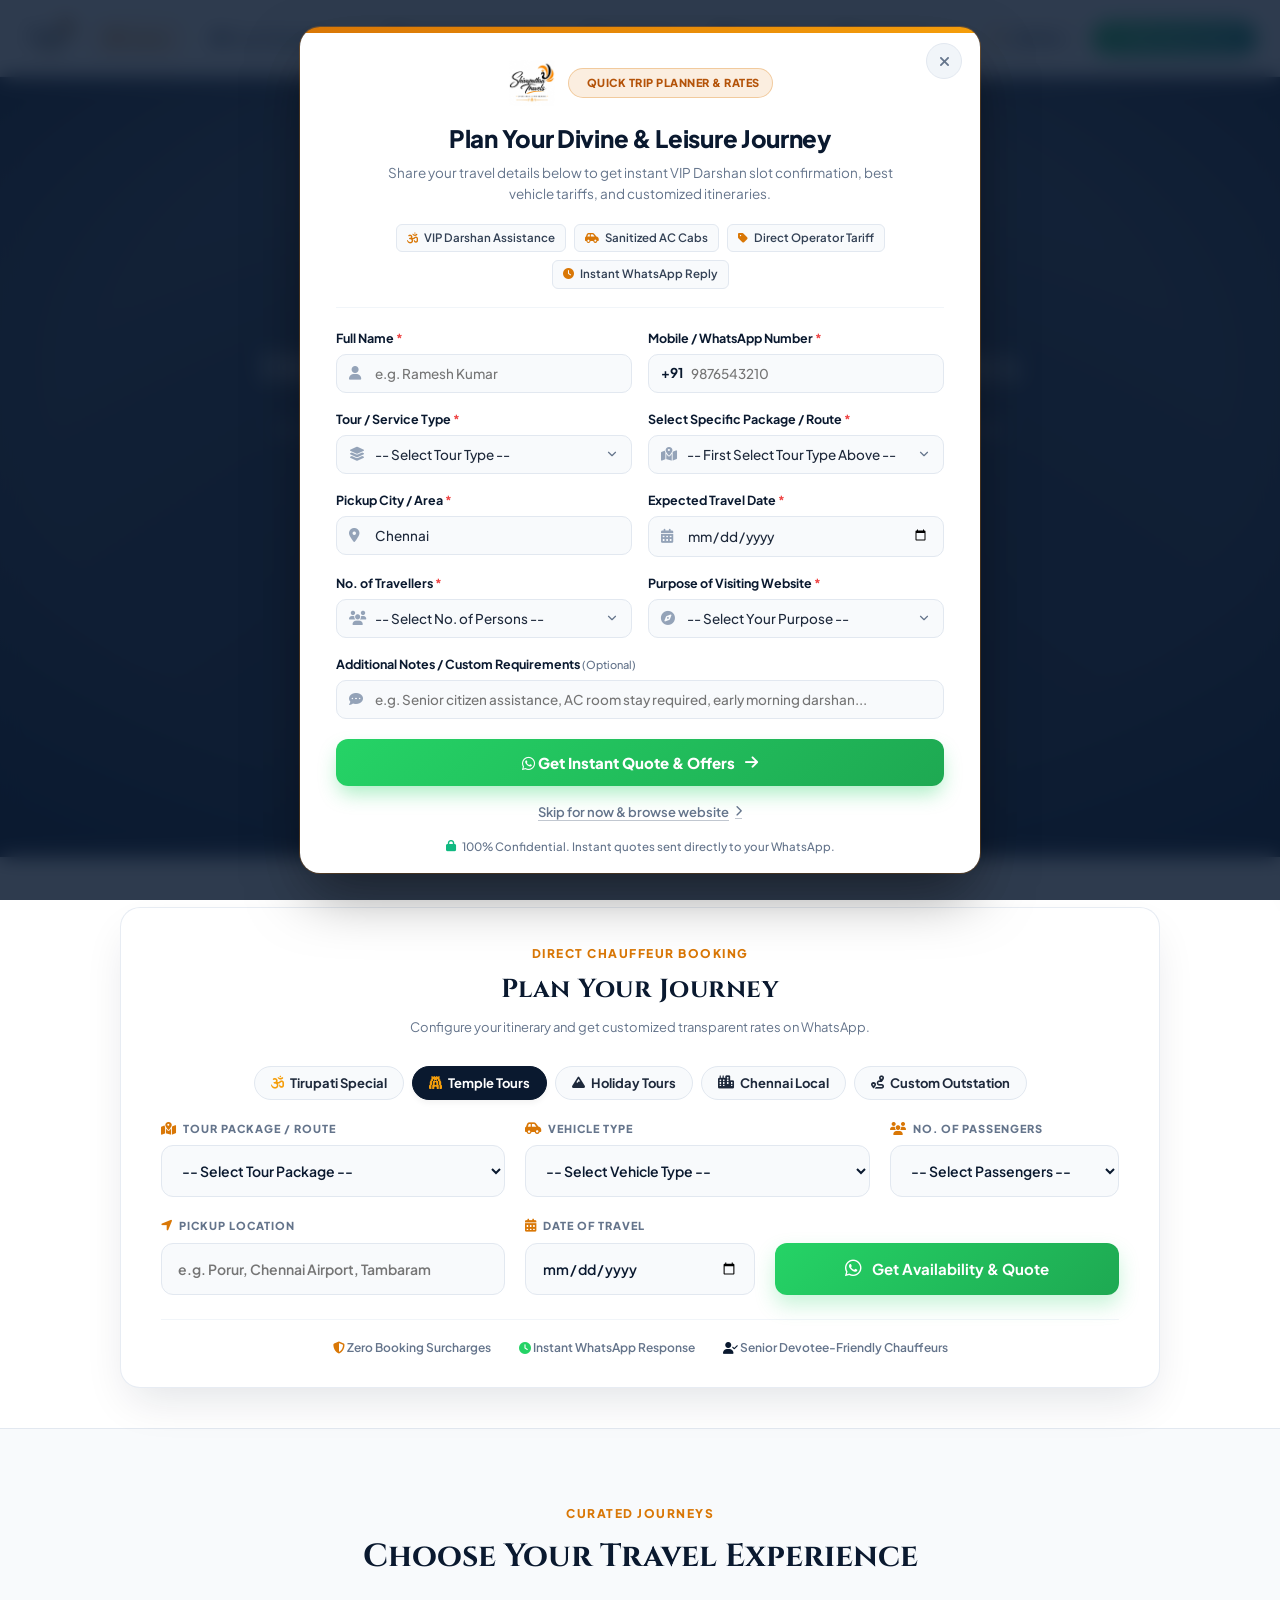
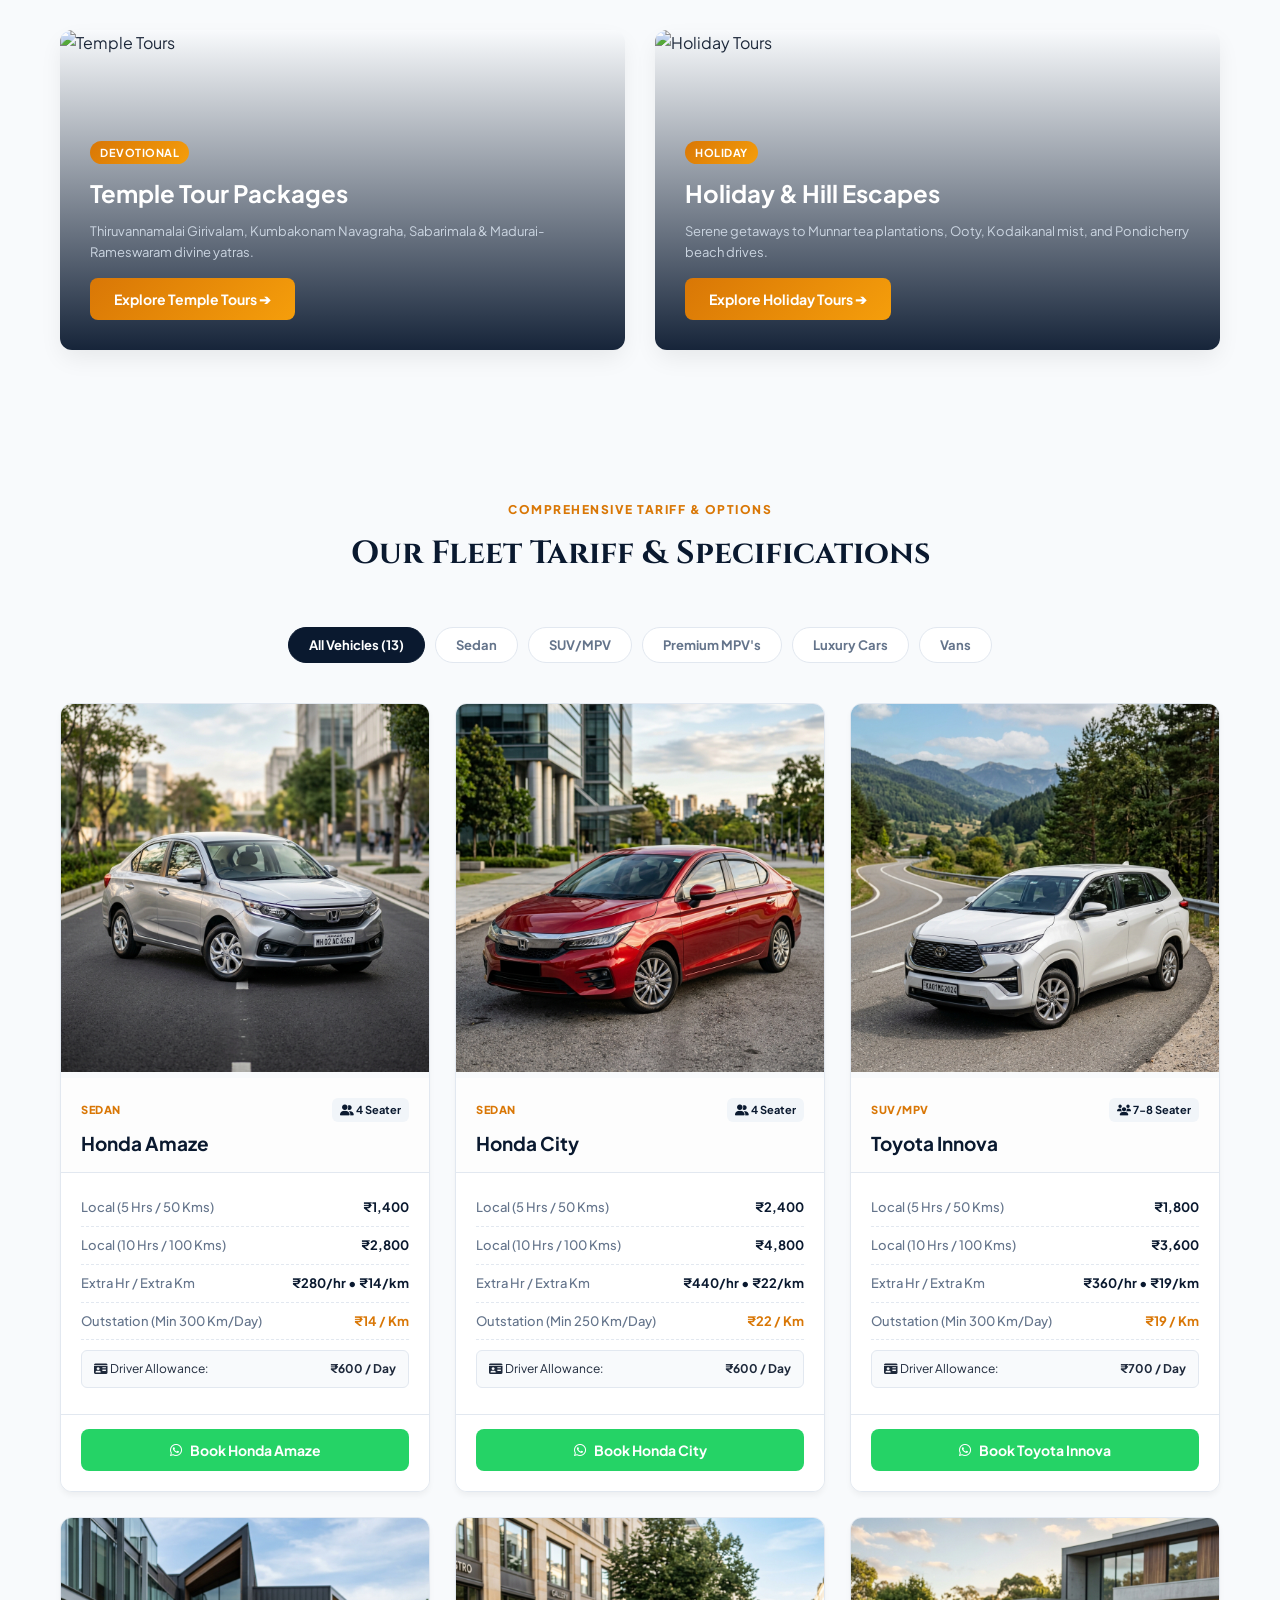
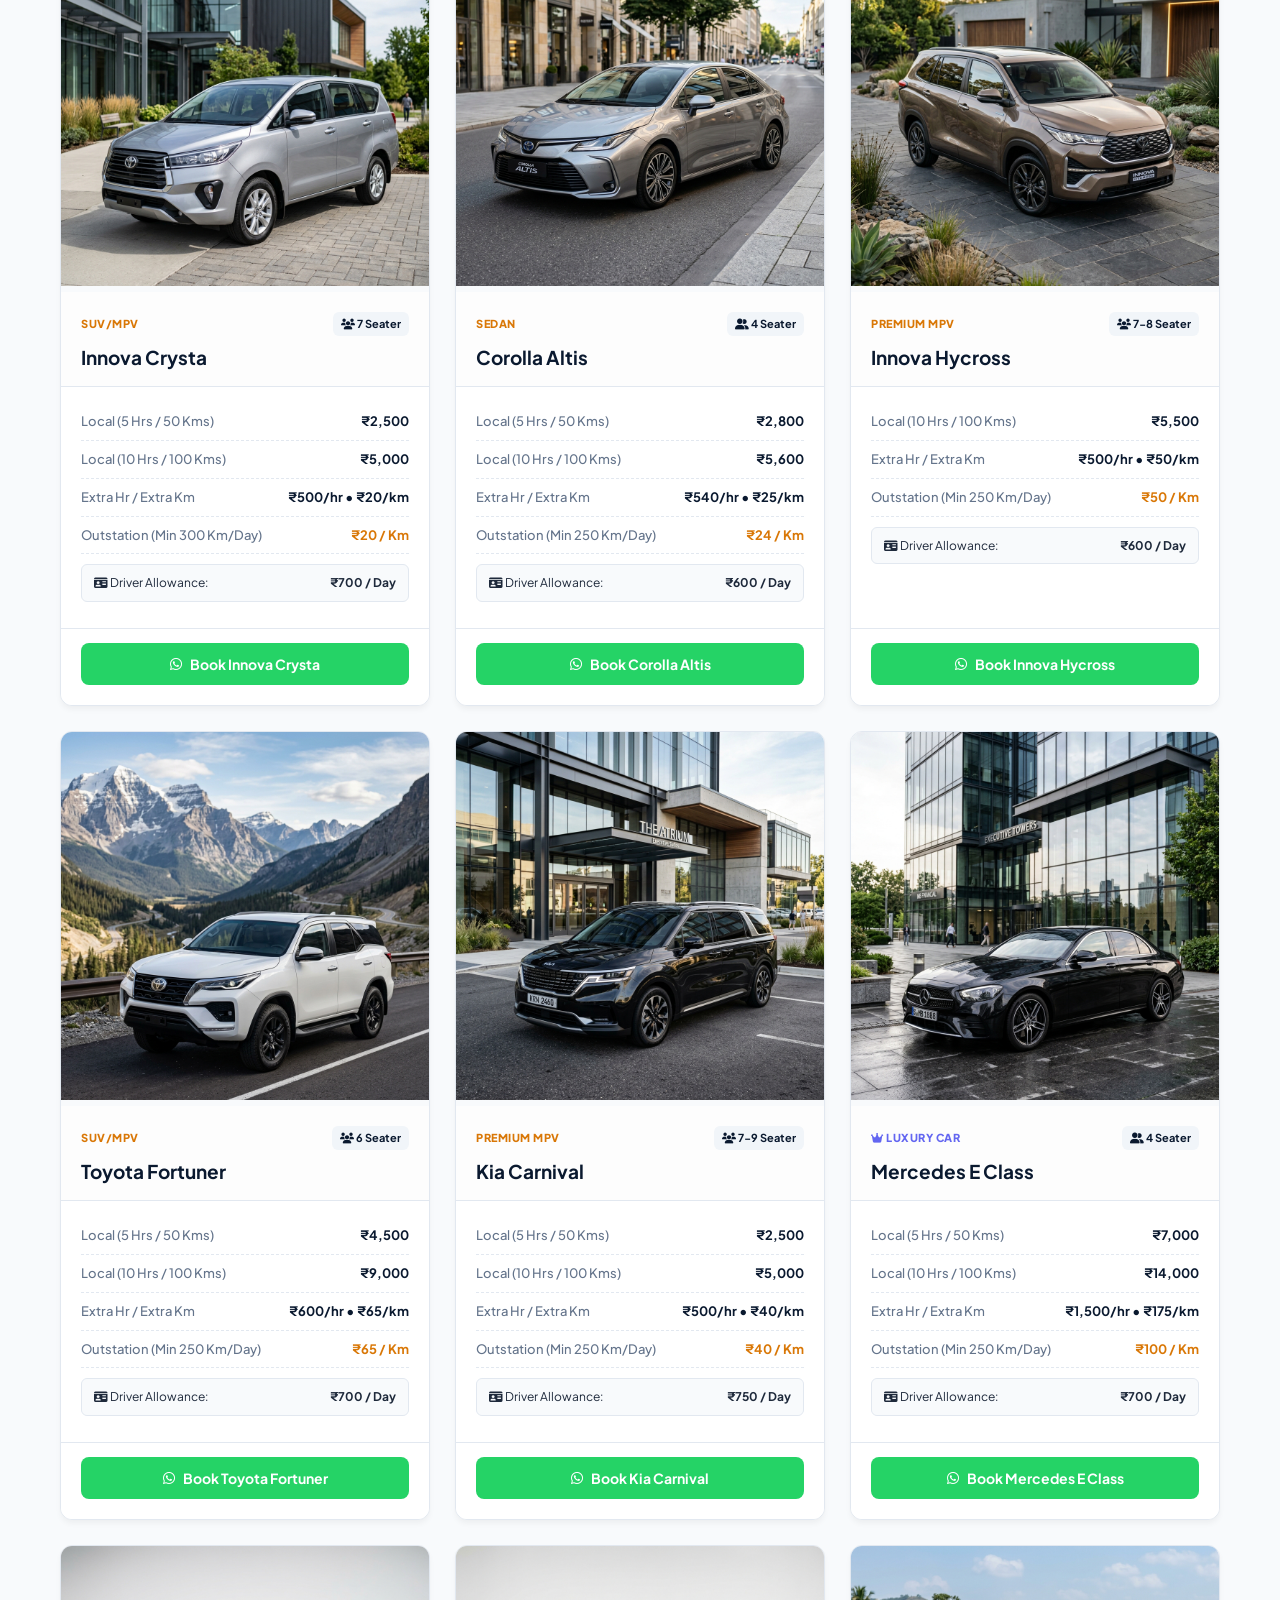
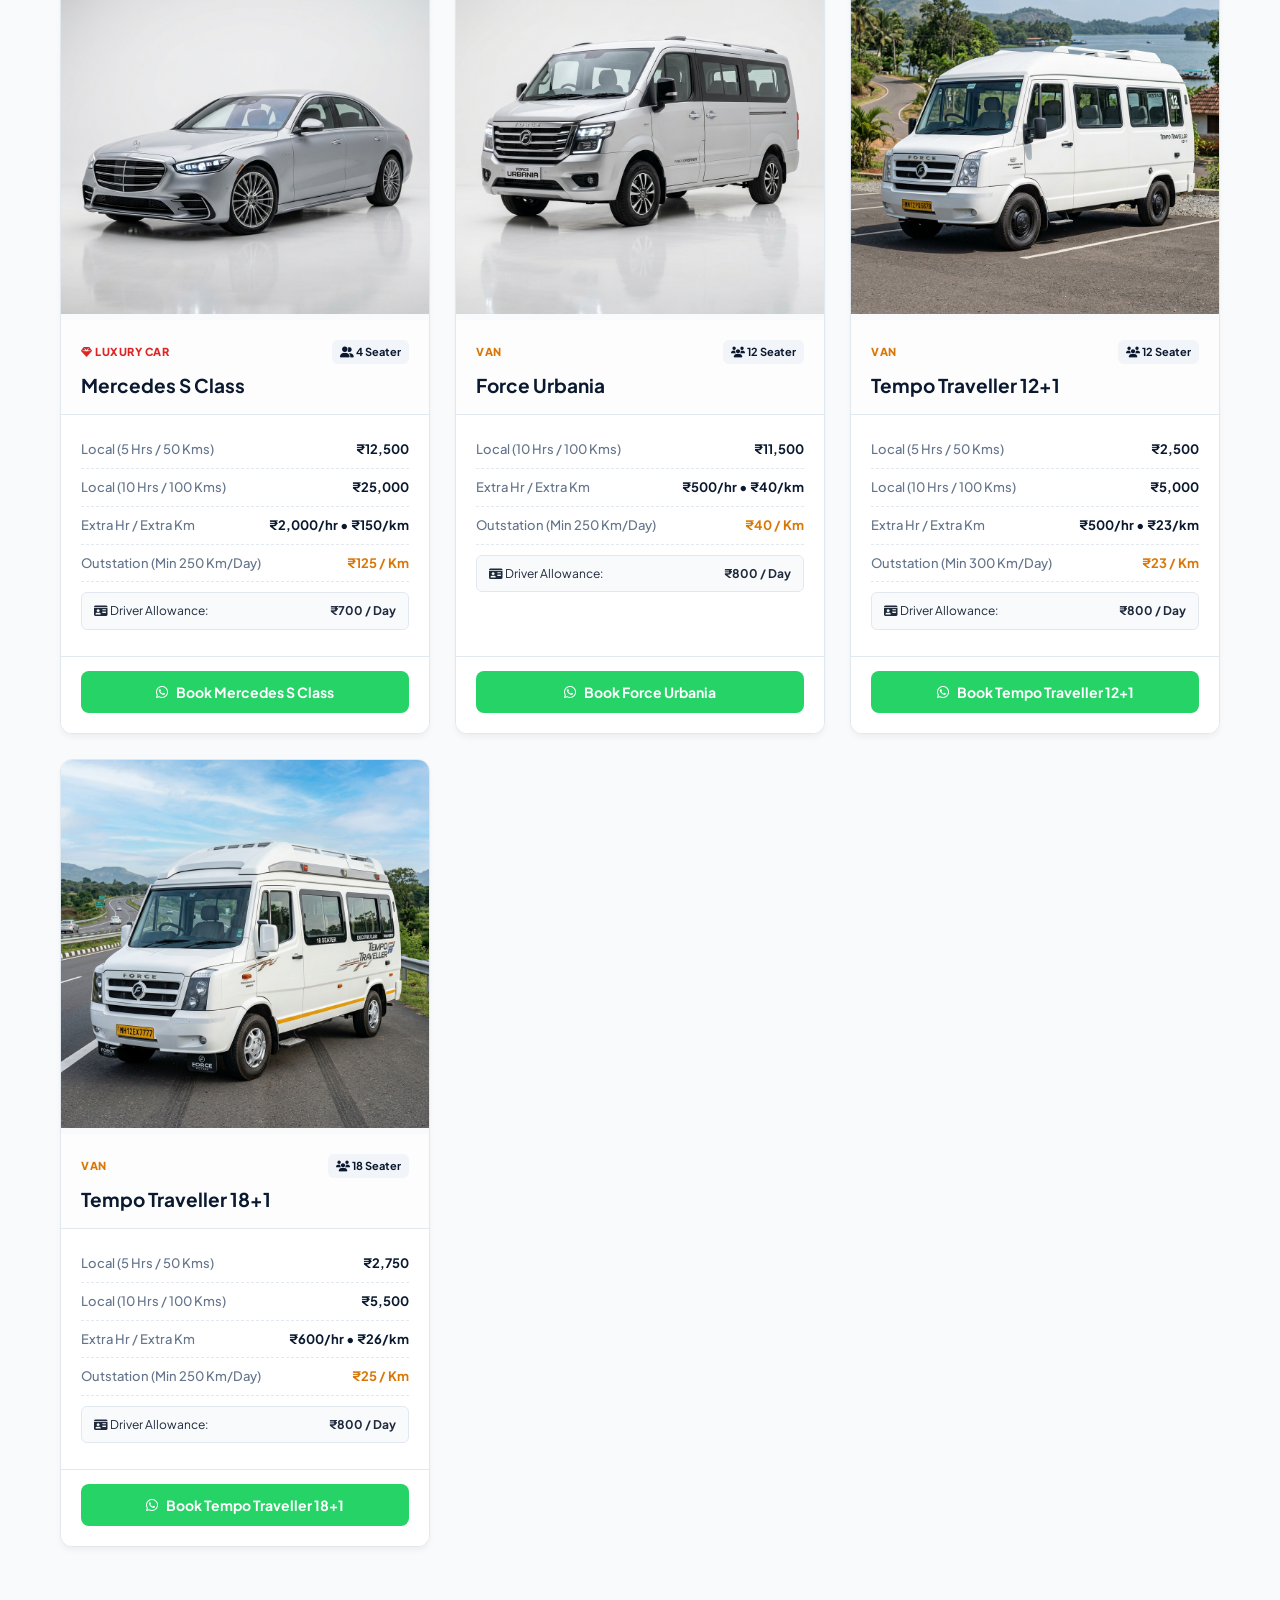
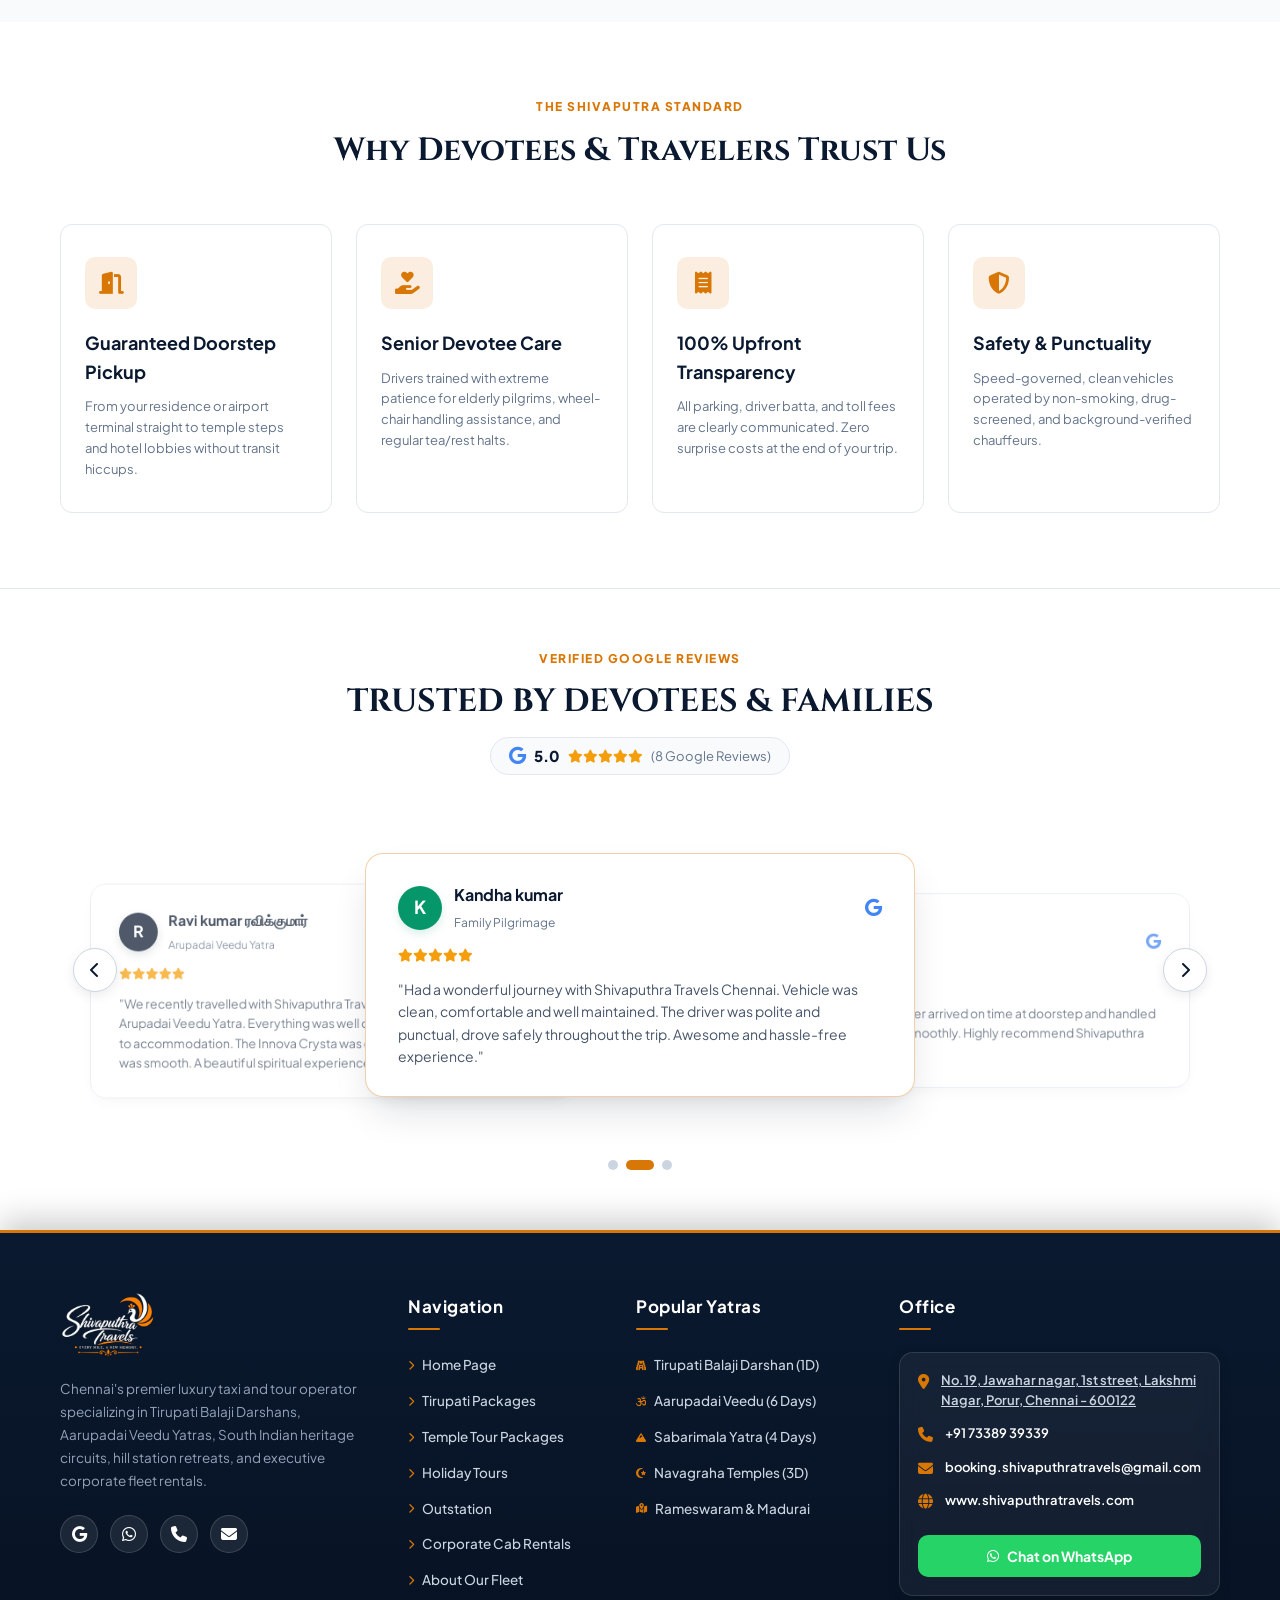
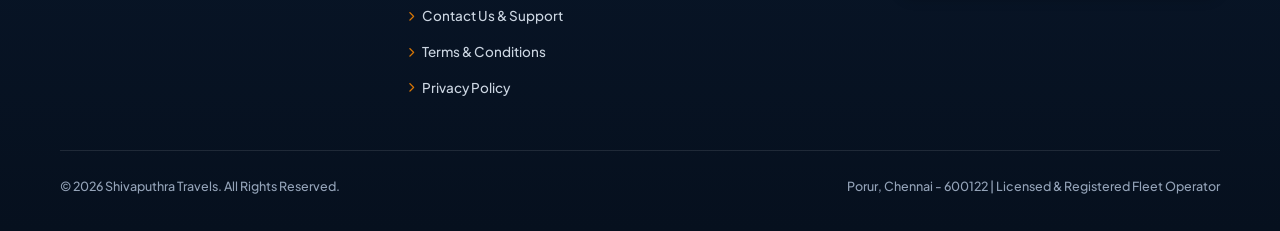
==== commit b9e58fc4: "Update Tirupati packages to 4 custom itineraries and update footer office section" ====
--- a/index.html
+++ b/index.html
@@ -1292,7 +1292,7 @@
           style="margin-bottom: 28px; display: flex; justify-content: space-between; align-items: center; flex-wrap: wrap; gap: 12px; border-bottom: 2px solid var(--bg-light); padding-bottom: 16px;">
           <div>
             <h2 class="brand-font" style="font-size: 26px; color: var(--primary); margin: 0;">Dedicated Tirupati Tour
-              Packages (6)</h2>
+              Packages (4)</h2>
             <p style="font-size: 14px; color: var(--text-muted); margin: 4px 0 0 0;">Comfortable, hassle-free devotional
               trips tailored for families, senior citizens, and groups.</p>
           </div>
@@ -1305,203 +1305,145 @@
         </div>
 
         <div class="packages-grid">
-          <!-- Card 1 -->
+          <!-- Card 1: Chennai to Tirupati 1 Day All-Inclusive -->
           <div class="pkg-card">
             <div class="pkg-img-wrap">
-              <img src="https://images.unsplash.com/photo-1609766857041-ed402ea8069a?auto=format&fit=crop&w=800&q=80"
-                alt="Tirupati Balaji Temple Darshan" loading="lazy" />
-              <span class="pkg-tag pkg-img-badge"><i class="fas fa-bolt"></i> Bestseller • 1 Day</span>
+              <img
+                src="https://encrypted-tbn0.gstatic.com/images?q=tbn:ANd9GcTYtYpEXph87QRbK9r9HiowCMab5KYv7mkFkrdxuW7Wig&s=10"
+                alt="Chennai to Tirupati 1 Day VIP Package" loading="lazy" />
+              <span class="pkg-tag pkg-img-badge"><i class="fas fa-bolt"></i> Bestseller • 1 Day All-Inclusive</span>
             </div>
             <div class="pkg-body">
               <div class="pkg-duration"><i class="far fa-clock"></i> 1 Day (Same Day Return)</div>
-              <h3 class="pkg-title">Chennai to Tirupati Express VIP Balaji Darshan (Sri Venkateswara Swamy Temple)</h3>
-              <p style="font-size:13px; color:var(--text-muted); margin-bottom:12px;">Complete 1-day pilgrimage covering
-                Tirumala Venkateswara Temple & Tiruchanur Padmavathi Temple with doorstep Chennai pickup.</p>
+              <h3 class="pkg-title">Chennai to Tirupati (1 Day All-Inclusive Package)</h3>
+              <p style="font-size:13px; color:var(--text-muted); margin-bottom:12px;">Complete stress-free yatra with
+                Food, VIP Darshan Tickets, and dedicated AC vehicle with doorstep pickup.</p>
               <ul class="pkg-features">
-                <li><i class="fas fa-car"></i> Fleet: Dzire / Etios / Innova Crysta / Tempo Traveller</li>
-                <li><i class="fas fa-clock"></i> Pickup: 4:30 AM | Return: ~9:00 PM</li>
-                <li><i class="fas fa-check"></i> Tiruchanur Padmavathi Amman Temple Darshan</li>
-                <li><i class="fas fa-check"></i> Breakfast Halt at Renigunta Road / Tirupati</li>
-                <li><i class="fas fa-check"></i> Mottai (Tonsure) & Laddu Prasadam Guidance</li>
-                <li><i class="fas fa-shield-alt"></i> Tolls, AP Border Permit & Driver Allowance Included</li>
+                <li><i class="fas fa-users"></i> <strong>Crysta:</strong> 4 Pax | 6 Pax | 7 Pax</li>
+                <li><i class="fas fa-bus"></i> <strong>Tempo Traveller:</strong> 8 Pax | 10 Pax | 12 Pax</li>
+                <li><i class="fas fa-utensils"></i> <strong>Food Included:</strong> Pure Veg Breakfast & Lunch Halt</li>
+                <li><i class="fas fa-ticket-alt"></i> <strong>Darshan:</strong> TTD Rs. 300 Special Entry Tickets
+                  Included</li>
+                <li><i class="fas fa-shield-alt"></i> <strong>All-Inclusive:</strong> AP Permit + Tolls + Parking +
+                  Driver Batta</li>
               </ul>
               <div class="pkg-footer">
                 <div>
-                  <span class="pricing-note" style="display:block;">All-Inclusive Package</span>
+                  <span class="pricing-note" style="display:block;">All-Inclusive (Food + Tickets)</span>
                   <strong style="color:var(--primary); font-size:15px;">Quote on Request</strong>
                 </div>
                 <button class="btn btn-whatsapp"
-                  onclick="enquirePackage('Chennai to Tirupati Express VIP Balaji Darshan (1 Day)')">
+                  onclick="enquirePackage('Chennai to Tirupati 1 Day (All-Inclusive with Food & 300 Tickets)')">
                   <i class="fab fa-whatsapp"></i> Get Quote
                 </button>
               </div>
             </div>
           </div>
 
-          <!-- Card 2 -->
+          <!-- Card 2: Chennai -> Tirupati -> Padmavathi Temple -> Chennai -->
           <div class="pkg-card">
             <div class="pkg-img-wrap">
-              <img src="https://images.unsplash.com/photo-1582510003544-4d00b7f74220?auto=format&fit=crop&w=800&q=80"
-                alt="Tirupati Kalahasti Kanipakam Temple Tour" loading="lazy" />
-              <span class="pkg-tag pkg-img-badge" style="background: #059669;"><i class="fas fa-spa"></i> 2 Days
-                Yatra</span>
+              <img
+                src="https://dynamic-media-cdn.tripadvisor.com/media/photo-o/17/3c/61/9a/sri-padmavathi-ammavari.jpg?w=800&h=-1&s=1"
+                alt="Chennai to Tirupati and Padmavathi Temple Tour" loading="lazy" />
+              <span class="pkg-tag pkg-img-badge" style="background: #059669;"><i class="fas fa-car"></i> Only Transport
+                • 2D / 1N</span>
             </div>
             <div class="pkg-body">
-              <div class="pkg-duration"><i class="far fa-clock"></i> 2 Days / 1 Night</div>
-              <h3 class="pkg-title">Tirupati - Kalahasti - Kanipakam Divine Yatra (Sri Venkateswara, Srikalahasteeswara
-                & Kanipakam Vinayaka Temples)</h3>
-              <p style="font-size:13px; color:var(--text-muted); margin-bottom:12px;">Extended 2-day spiritual journey
-                covering Lord Venkateswara, Srikalahasti Rahu-Ketu Kshetram, and Kanipakam Vinayaka Temple.</p>
+              <div class="pkg-duration"><i class="far fa-clock"></i> 2 Days / 1 Night (2D/1N)</div>
+              <h3 class="pkg-title">Chennai ➔ Tirupati ➔ Padmavathi Temple ➔ Chennai</h3>
+              <p style="font-size:13px; color:var(--text-muted); margin-bottom:12px;">Relaxed 2-day private yatra
+                covering Tirumala Venkateswara Swamy Temple & Tiruchanur Padmavathi Temple with overnight halt.</p>
               <ul class="pkg-features">
-                <li><i class="fas fa-car"></i> Fleet: Innova Crysta (6+1 / 7+1) & Tempo Traveller</li>
-                <li><i class="fas fa-check"></i> Day 1: Tirupati Padmavathi Temple + Tirumala Balaji Darshan</li>
-                <li><i class="fas fa-check"></i> Day 2: Srikalahasti Rahu-Ketu Pooja + Kanipakam Vinayaka</li>
-                <li><i class="fas fa-check"></i> Ideal for Senior Citizens & Family Devotional Poojas</li>
-                <li><i class="fas fa-check"></i> Overnight Hotel Accommodation Assistance</li>
-                <li><i class="fas fa-shield-alt"></i> Complete AP Border Permits & Toll Costs Covered</li>
+                <li><i class="fas fa-car-side"></i> <strong>Vehicle Options:</strong> Innova Crysta & Tempo Traveller
+                </li>
+                <li><i class="fas fa-check"></i> <strong>Service Type:</strong> Only Transport (2 Days / 1 Night)</li>
+                <li><i class="fas fa-gopuram"></i> Tirumala Balaji Darshan + Tiruchanur Padmavathi Amman Temple</li>
+                <li><i class="fas fa-bed"></i> Overnight Stay & Hotel Halt Support in Tirupati</li>
+                <li><i class="fas fa-shield-alt"></i> AP Border Permit, Highway Tolls, Parking & Driver Batta Included
+                </li>
               </ul>
               <div class="pkg-footer">
                 <div>
-                  <span class="pricing-note" style="display:block;">Custom Itinerary</span>
+                  <span class="pricing-note" style="display:block;">2 Days / 1 Night (Only Transport)</span>
                   <strong style="color:var(--primary); font-size:15px;">Quote on Request</strong>
                 </div>
                 <button class="btn btn-whatsapp"
-                  onclick="enquirePackage('Tirupati - Kalahasti - Kanipakam Divine Yatra (2 Days)')">
+                  onclick="enquirePackage('Chennai to Tirupati and Padmavathi Temple (2 Days / 1 Night Transport Only)')">
                   <i class="fab fa-whatsapp"></i> Get Quote
                 </button>
               </div>
             </div>
           </div>
 
-          <!-- Card 3 -->
+          <!-- Card 3: Chennai -> Tirupati -> Padmavathi -> Kalahasti -> Chennai -->
           <div class="pkg-card">
             <div class="pkg-img-wrap">
-              <img src="images/shivaputhra_crysta_temple.png" alt="Tirupati Innova Crysta VIP Darshan" loading="lazy" />
-              <span class="pkg-tag pkg-img-badge" style="background: var(--accent);"><i class="fas fa-crown"></i> Luxury
-                MPV</span>
+              <img
+                src="https://tirupatibalajitravels.co.in/wp-content/uploads/elementor/thumbs/padmavathi-temple-4-qmjy8edjo9y9z4mb0m1wovhzdjivlcnq30zfuzbhjc.webp"
+                alt="Chennai to Tirupati Padmavathi Kalahasti Tour" loading="lazy" />
+              <span class="pkg-tag pkg-img-badge" style="background: #2563eb;"><i class="fas fa-spa"></i> 2 Days / 1
+                Night</span>
             </div>
             <div class="pkg-body">
-              <div class="pkg-duration"><i class="far fa-clock"></i> 1 Day / 2 Days</div>
-              <h3 class="pkg-title">Tirupati VIP Darshan by Innova Crysta (Sri Venkateswara Swamy Temple)</h3>
-              <p style="font-size:13px; color:var(--text-muted); margin-bottom:12px;">Experience supreme comfort with
-                our premium 7-seater Innova Crysta fleet featuring captain seats & dual AC.</p>
+              <div class="pkg-duration"><i class="far fa-clock"></i> 2 Days / 1 Night (2D/1N)</div>
+              <h3 class="pkg-title">Chennai ➔ Tirupati ➔ Padmavathi ➔ Srikalahasti ➔ Chennai</h3>
+              <p style="font-size:13px; color:var(--text-muted); margin-bottom:12px;">Grand 2-day spiritual circuit
+                covering Lord Venkateswara, Padmavathi Amman, and Srikalahasteeswara Kshetram.</p>
               <ul class="pkg-features">
-                <li><i class="fas fa-car"></i> Vehicle: Toyota Innova Crysta (Captain Seats / Bench)</li>
-                <li><i class="fas fa-user-check"></i> Veteran Hill-Drive Chauffeur in Uniform</li>
-                <li><i class="fas fa-check"></i> Direct Tirumala Hill Parking Clearance</li>
-                <li><i class="fas fa-check"></i> Ample Space for Elderly Devotees & Luggage</li>
-                <li><i class="fas fa-check"></i> Flexible Departure Time from Doorstep</li>
-                <li><i class="fas fa-shield-alt"></i> All AP Taxes & Toll Charges Handled</li>
+                <li><i class="fas fa-car-side"></i> <strong>Vehicle Options:</strong> Innova Crysta & Tempo Traveller
+                </li>
+                <li><i class="fas fa-check"></i> <strong>Service Type:</strong> Only Transport (2 Days / 1 Night)</li>
+                <li><i class="fas fa-gopuram"></i> <strong>Day 1:</strong> Tirumala Balaji & Tiruchanur Padmavathi
+                  Darshan</li>
+                <li><i class="fas fa-om"></i> <strong>Day 2:</strong> Srikalahasti Rahu-Ketu Pooja & Kshetram Darshan
+                </li>
+                <li><i class="fas fa-shield-alt"></i> All AP Taxes, Border Permits, Tolls & Driver Allowances Included
+                </li>
               </ul>
               <div class="pkg-footer">
                 <div>
-                  <span class="pricing-note" style="display:block;">Premium Comfort</span>
+                  <span class="pricing-note" style="display:block;">2 Days / 1 Night Transport</span>
                   <strong style="color:var(--primary); font-size:15px;">Quote on Request</strong>
                 </div>
-                <button class="btn btn-whatsapp" onclick="enquirePackage('Tirupati VIP Darshan by Innova Crysta')">
+                <button class="btn btn-whatsapp"
+                  onclick="enquirePackage('Chennai to Tirupati - Padmavathi - Srikalahasti (2 Days / 1 Night Transport Only)')">
                   <i class="fab fa-whatsapp"></i> Get Quote
                 </button>
               </div>
             </div>
           </div>
 
-          <!-- Card 4 -->
+          <!-- Card 4: Chennai to Sri Kalahasthi 1 Day / 2 Days -->
           <div class="pkg-card">
             <div class="pkg-img-wrap">
-              <img src="https://images.unsplash.com/photo-1544735716-392fe2489ffa?auto=format&fit=crop&w=800&q=80"
-                alt="Tirupati Group Yatra Tempo Traveller" loading="lazy" />
-              <span class="pkg-tag pkg-img-badge" style="background: #2563eb;"><i class="fas fa-users"></i> 12-26
-                Seater</span>
+              <img
+                src="https://encrypted-tbn0.gstatic.com/images?q=tbn:ANd9GcQ4T0Qm7TC5Z_vNMt6yFWiGa4HTZxxOISgvVBgjxrRBYaAmC-kLw-4x3wU&s=10"
+                alt="Chennai to Sri Kalahasthi Temple Tour" loading="lazy" />
+              <span class="pkg-tag pkg-img-badge" style="background: #7c3aed;"><i class="fas fa-pray"></i> 1 Day / 2
+                Days</span>
             </div>
             <div class="pkg-body">
-              <div class="pkg-duration"><i class="far fa-clock"></i> 1 Day / 2 Days</div>
-              <h3 class="pkg-title">Tirupati Group Yatra by Tempo Traveller / Urbania (Sri Venkateswara Swamy Temple)
-              </h3>
-              <p style="font-size:13px; color:var(--text-muted); margin-bottom:12px;">Spacious luxury minibuses for
-                large families, temple mandrams, corporate devotional outings, and community yatras.</p>
+              <div class="pkg-duration"><i class="far fa-clock"></i> 1 Day Express or 2 Days Extended</div>
+              <h3 class="pkg-title">Chennai to Sri Kalahasthi Temple Tour</h3>
+              <p style="font-size:13px; color:var(--text-muted); margin-bottom:12px;">Specialized private pilgrimage for
+                Srikalahasteeswara Temple Rahu-Ketu Sarpa Dosha Nivarana Pooja and Darshan.</p>
               <ul class="pkg-features">
-                <li><i class="fas fa-bus"></i> Fleet: Force Tempo Traveller (12/14/17/26 Seater) & Force Urbania</li>
-                <li><i class="fas fa-couch"></i> Pushback Recliner Seats + Individual AC Vents</li>
-                <li><i class="fas fa-tv"></i> Sound System & LED TV for Devotional Songs</li>
-                <li><i class="fas fa-check"></i> Multiple Pickup Points across Chennai</li>
-                <li><i class="fas fa-check"></i> Special Group Parking at Tirumala Alipiri / Hill</li>
-                <li><i class="fas fa-shield-alt"></i> AP Commercial Permit & State Entry Tax Included</li>
+                <li><i class="fas fa-car-side"></i> <strong>Vehicle Options:</strong> Innova Crysta & Tempo Traveller
+                </li>
+                <li><i class="fas fa-clock"></i> <strong>Itinerary Choice:</strong> 1 Day Express OR 2 Days Circuit</li>
+                <li><i class="fas fa-pray"></i> Rahu-Ketu Special Pooja, Kala Sarpa Dosha & Rudrabhishekam</li>
+                <li><i class="fas fa-map-marker-alt"></i> Doorstep Pickup & Return to Chennai with Hill-route Chauffeur
+                </li>
+                <li><i class="fas fa-shield-alt"></i> AP Border Permit, Highway Tolls & Driver Batta Handled</li>
               </ul>
               <div class="pkg-footer">
                 <div>
-                  <span class="pricing-note" style="display:block;">Group Savings</span>
-                  <strong style="color:var(--primary); font-size:15px;">Quote on Request</strong>
-                </div>
-                <button class="btn btn-whatsapp" onclick="enquirePackage('Tirupati Group Yatra by Tempo Traveller')">
-                  <i class="fab fa-whatsapp"></i> Get Quote
-                </button>
-              </div>
-            </div>
-          </div>
-
-          <!-- Card 5 -->
-          <div class="pkg-card">
-            <div class="pkg-img-wrap">
-              <img src="https://images.unsplash.com/photo-1567157577867-05ccb1388e66?auto=format&fit=crop&w=800&q=80"
-                alt="Chennai Airport to Tirupati Direct Balaji Yatra" loading="lazy" />
-              <span class="pkg-tag pkg-img-badge" style="background: #7c3aed;"><i class="fas fa-plane"></i> Flight
-                Connect</span>
-            </div>
-            <div class="pkg-body">
-              <div class="pkg-duration"><i class="far fa-clock"></i> Direct Airport Pickup</div>
-              <h3 class="pkg-title">Chennai Airport to Tirupati Direct Balaji Yatra (Sri Venkateswara Swamy Temple)</h3>
-              <p style="font-size:13px; color:var(--text-muted); margin-bottom:12px;">Tailored for NRI devotees &
-                outstation visitors landing at Chennai Airport (MAA). Seamless terminal pickup & direct highway trip to
-                Tirupati.</p>
-              <ul class="pkg-features">
-                <li><i class="fas fa-plane-arrival"></i> Direct Pickup at Domestic / International Arrival Gates</li>
-                <li><i class="fas fa-user-clock"></i> Flight Tracking & Driver Waiting included</li>
-                <li><i class="fas fa-suitcase"></i> Luggage Support & Fresh Up Room Assistance</li>
-                <li><i class="fas fa-check"></i> Direct Tirumala Darshan & Return to Hotel / Airport</li>
-                <li><i class="fas fa-shield-alt"></i> All-Inclusive Fixed Pricing Quote</li>
-              </ul>
-              <div class="pkg-footer">
-                <div>
-                  <span class="pricing-note" style="display:block;">Transit Special</span>
+                  <span class="pricing-note" style="display:block;">1 Day & 2 Days Options</span>
                   <strong style="color:var(--primary); font-size:15px;">Quote on Request</strong>
                 </div>
                 <button class="btn btn-whatsapp"
-                  onclick="enquirePackage('Chennai Airport to Tirupati Direct Balaji Yatra')">
-                  <i class="fab fa-whatsapp"></i> Get Quote
-                </button>
-              </div>
-            </div>
-          </div>
-
-          <!-- Card 6 -->
-          <div class="pkg-card">
-            <div class="pkg-img-wrap">
-              <img src="https://images.unsplash.com/photo-1600100397608-f010f443b784?auto=format&fit=crop&w=800&q=80"
-                alt="Tirupati Golden Temple Kanchipuram Yatra" loading="lazy" />
-              <span class="pkg-tag pkg-img-badge" style="background: #db2777;"><i class="fas fa-star"></i> VIP
-                Tailored</span>
-            </div>
-            <div class="pkg-body">
-              <div class="pkg-duration"><i class="far fa-clock"></i> Customized Duration</div>
-              <h3 class="pkg-title">Tirupati - Golden Temple Vellore - Kanchipuram Yatra (Tirumala Balaji, Sripuram
-                Mahalaxmi & Kamakshi Amman Temples)</h3>
-              <p style="font-size:13px; color:var(--text-muted); margin-bottom:12px;">A combined grand pilgrimage
-                covering Lord Balaji in Tirupati, Sri Lakshmi Narayani Golden Temple in Vellore, and Kamakshi Amman in
-                Kanchipuram.</p>
-              <ul class="pkg-features">
-                <li><i class="fas fa-car"></i> Fleet: Etios, Dzire, Innova Crysta & Tempo Traveller</li>
-                <li><i class="fas fa-gopuram"></i> Covers Tirupati Balaji + Sripuram Golden Temple + Kanchipuram</li>
-                <li><i class="fas fa-check"></i> 2 Days / 3 Days Custom Schedule</li>
-                <li><i class="fas fa-check"></i> Flexible stops for Shopping & Divine Prasadam</li>
-                <li><i class="fas fa-shield-alt"></i> Dedicated Chauffeur throughout the journey</li>
-              </ul>
-              <div class="pkg-footer">
-                <div>
-                  <span class="pricing-note" style="display:block;">Multi-Temple Circuit</span>
-                  <strong style="color:var(--primary); font-size:15px;">Quote on Request</strong>
-                </div>
-                <button class="btn btn-whatsapp"
-                  onclick="enquirePackage('Tirupati - Golden Temple Vellore - Kanchipuram Yatra')">
+                  onclick="enquirePackage('Chennai to Sri Kalahasthi Temple Tour (1 Day / 2 Days)')">
                   <i class="fab fa-whatsapp"></i> Get Quote
                 </button>
               </div>
@@ -1524,7 +1466,8 @@
                 style="list-style:none; padding:0; margin:0; display:grid; grid-template-columns:repeat(auto-fit, minmax(280px, 1fr)); gap:12px; font-size:13.5px; color:var(--text-dark);">
                 <li><i class="fas fa-check-circle" style="color:var(--accent); margin-right:8px;"></i>
                   <strong>Experienced Tirumala Drivers:</strong> Our drivers are experts in navigating the Tirumala hill
-                  ghat roads safely.</li>
+                  ghat roads safely.
+                </li>
                 <li><i class="fas fa-check-circle" style="color:var(--accent); margin-right:8px;"></i> <strong>TTD Slot
                     Assistance:</strong> Guidance for TTD Special Entry Rs. 300 Ticket slot booking, Mottai counters &
                   Laddu distribution.</li>
@@ -1602,13 +1545,15 @@
 
             <!-- Slide Navigation Dots & Timer Progress -->
             <div class="happy-slider-footer">
-              <button type="button" class="happy-nav-btn prev" onclick="manualHappySlide('temple-clients-slider', -1)" aria-label="Previous Slide"><i class="fas fa-chevron-left"></i></button>
+              <button type="button" class="happy-nav-btn prev" onclick="manualHappySlide('temple-clients-slider', -1)"
+                aria-label="Previous Slide"><i class="fas fa-chevron-left"></i></button>
               <div class="happy-slider-dots">
                 <span class="happy-dot active" onclick="goToHappySlide('temple-clients-slider', 0)"></span>
                 <span class="happy-dot" onclick="goToHappySlide('temple-clients-slider', 1)"></span>
                 <span class="happy-dot" onclick="goToHappySlide('temple-clients-slider', 2)"></span>
               </div>
-              <button type="button" class="happy-nav-btn next" onclick="manualHappySlide('temple-clients-slider', 1)" aria-label="Next Slide"><i class="fas fa-chevron-right"></i></button>
+              <button type="button" class="happy-nav-btn next" onclick="manualHappySlide('temple-clients-slider', 1)"
+                aria-label="Next Slide"><i class="fas fa-chevron-right"></i></button>
             </div>
             <div class="happy-timer-bar">
               <div class="happy-timer-progress"></div>
@@ -2177,7 +2122,8 @@
               <i class="fas fa-camera-retro"></i> Happy Clients & Vacationers
             </div>
             <h2 class="happy-clients-title brand-font">Our Holiday Moments</h2>
-            <p class="happy-clients-subtitle">Scenic escapes, hill station drives, and unforgettable holiday vacations</p>
+            <p class="happy-clients-subtitle">Scenic escapes, hill station drives, and unforgettable holiday vacations
+            </p>
           </div>
 
           <div class="happy-slider-container" id="holiday-clients-slider">
@@ -2206,13 +2152,15 @@
 
             <!-- Slide Navigation Dots & Timer Progress -->
             <div class="happy-slider-footer">
-              <button type="button" class="happy-nav-btn prev" onclick="manualHappySlide('holiday-clients-slider', -1)" aria-label="Previous Slide"><i class="fas fa-chevron-left"></i></button>
+              <button type="button" class="happy-nav-btn prev" onclick="manualHappySlide('holiday-clients-slider', -1)"
+                aria-label="Previous Slide"><i class="fas fa-chevron-left"></i></button>
               <div class="happy-slider-dots">
                 <span class="happy-dot active" onclick="goToHappySlide('holiday-clients-slider', 0)"></span>
                 <span class="happy-dot" onclick="goToHappySlide('holiday-clients-slider', 1)"></span>
                 <span class="happy-dot" onclick="goToHappySlide('holiday-clients-slider', 2)"></span>
               </div>
-              <button type="button" class="happy-nav-btn next" onclick="manualHappySlide('holiday-clients-slider', 1)" aria-label="Next Slide"><i class="fas fa-chevron-right"></i></button>
+              <button type="button" class="happy-nav-btn next" onclick="manualHappySlide('holiday-clients-slider', 1)"
+                aria-label="Next Slide"><i class="fas fa-chevron-right"></i></button>
             </div>
             <div class="happy-timer-bar">
               <div class="happy-timer-progress"></div>
@@ -4976,7 +4924,7 @@
         <div class="footer-col">
           <h4>Popular Yatras</h4>
           <ul class="footer-links">
-            <li><a onclick="enquirePackage('Chennai to Tirupati Express VIP Balaji Darshan (1 Day)')"><i
+            <li><a onclick="enquirePackage('Chennai to Tirupati 1 Day (All-Inclusive with Food & 300 Tickets)')"><i
                   class="fas fa-gopuram"></i> Tirupati Balaji Darshan (1D)</a></li>
             <li><a onclick="enquirePackage('Aarupadai Veedu Yatra (6 Days)')"><i class="fas fa-om"></i> Aarupadai Veedu
                 (6 Days)</a></li>
@@ -4991,7 +4939,7 @@
 
         <!-- Contact & Booking Card Column -->
         <div class="footer-col">
-          <h4>Office & Contact</h4>
+          <h4>Office</h4>
           <div class="footer-contact-card">
             <div class="footer-contact-item">
               <i class="fas fa-map-marker-alt"></i>
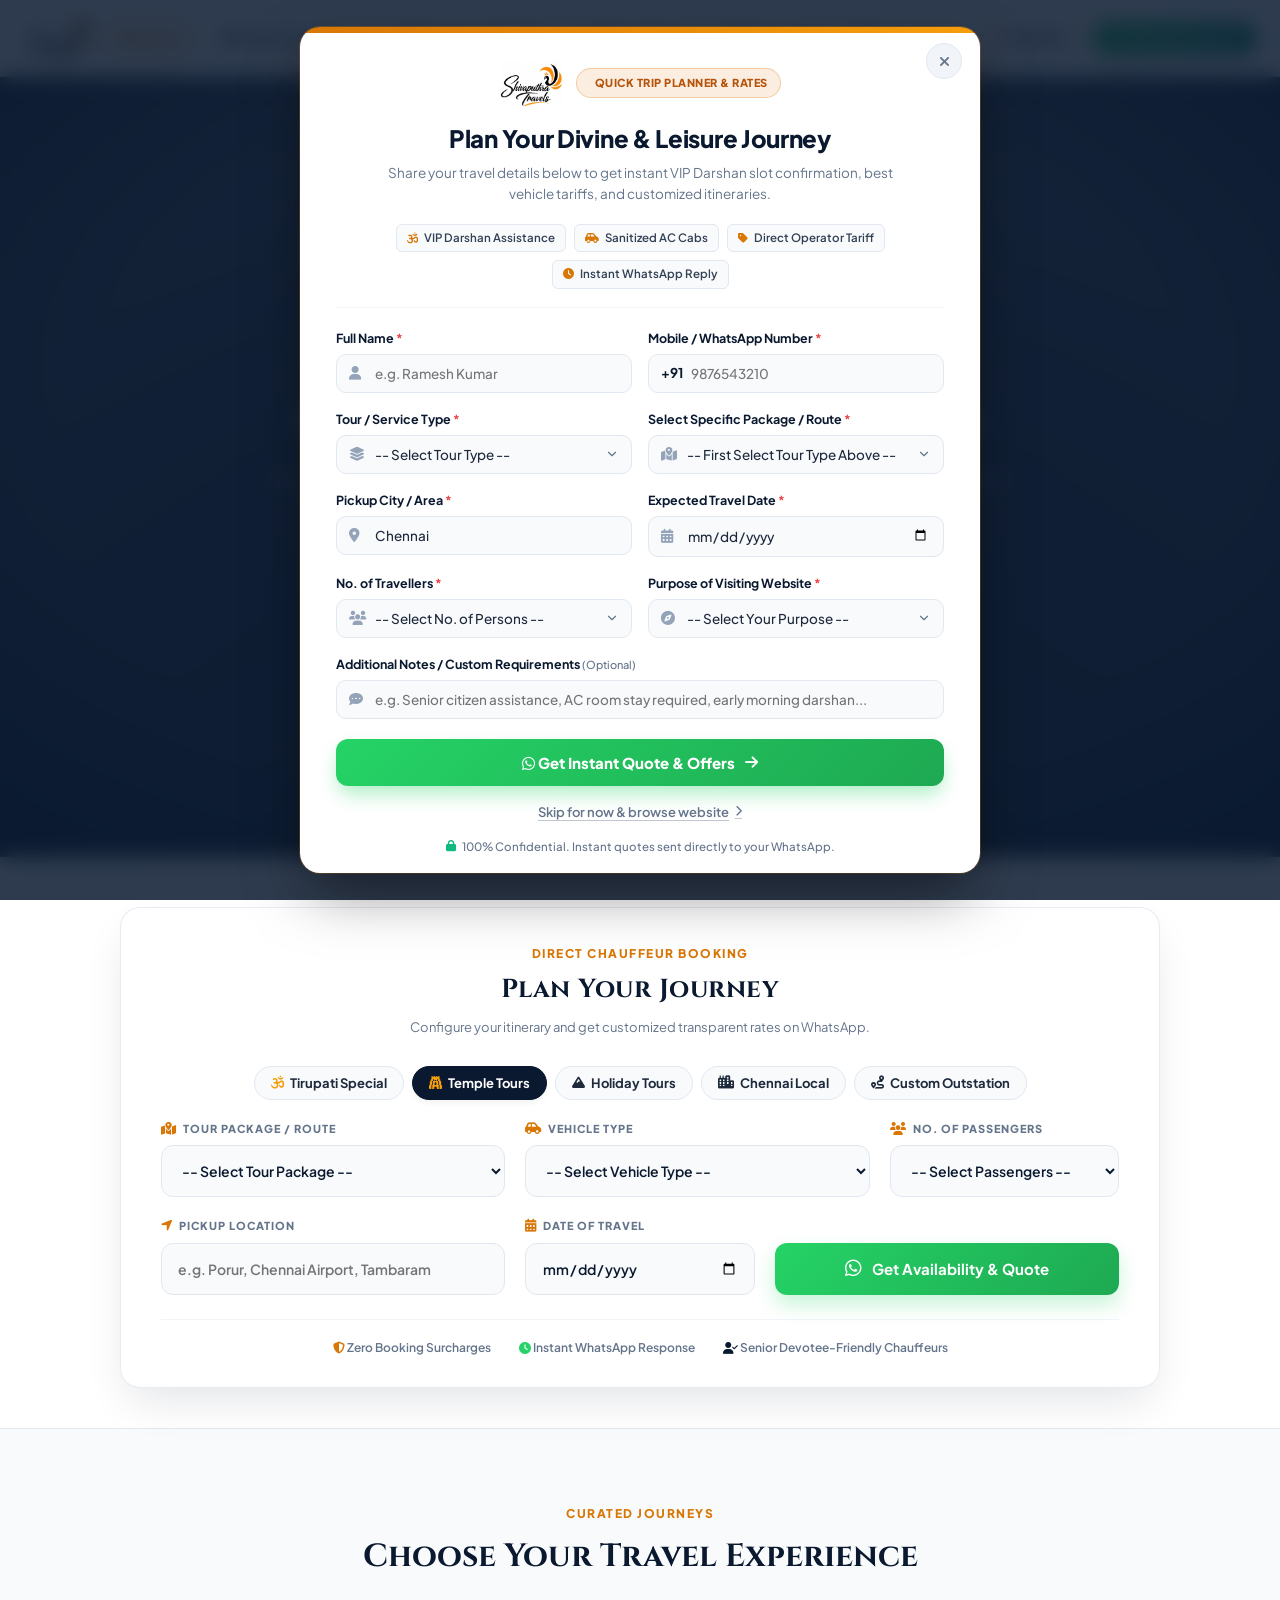
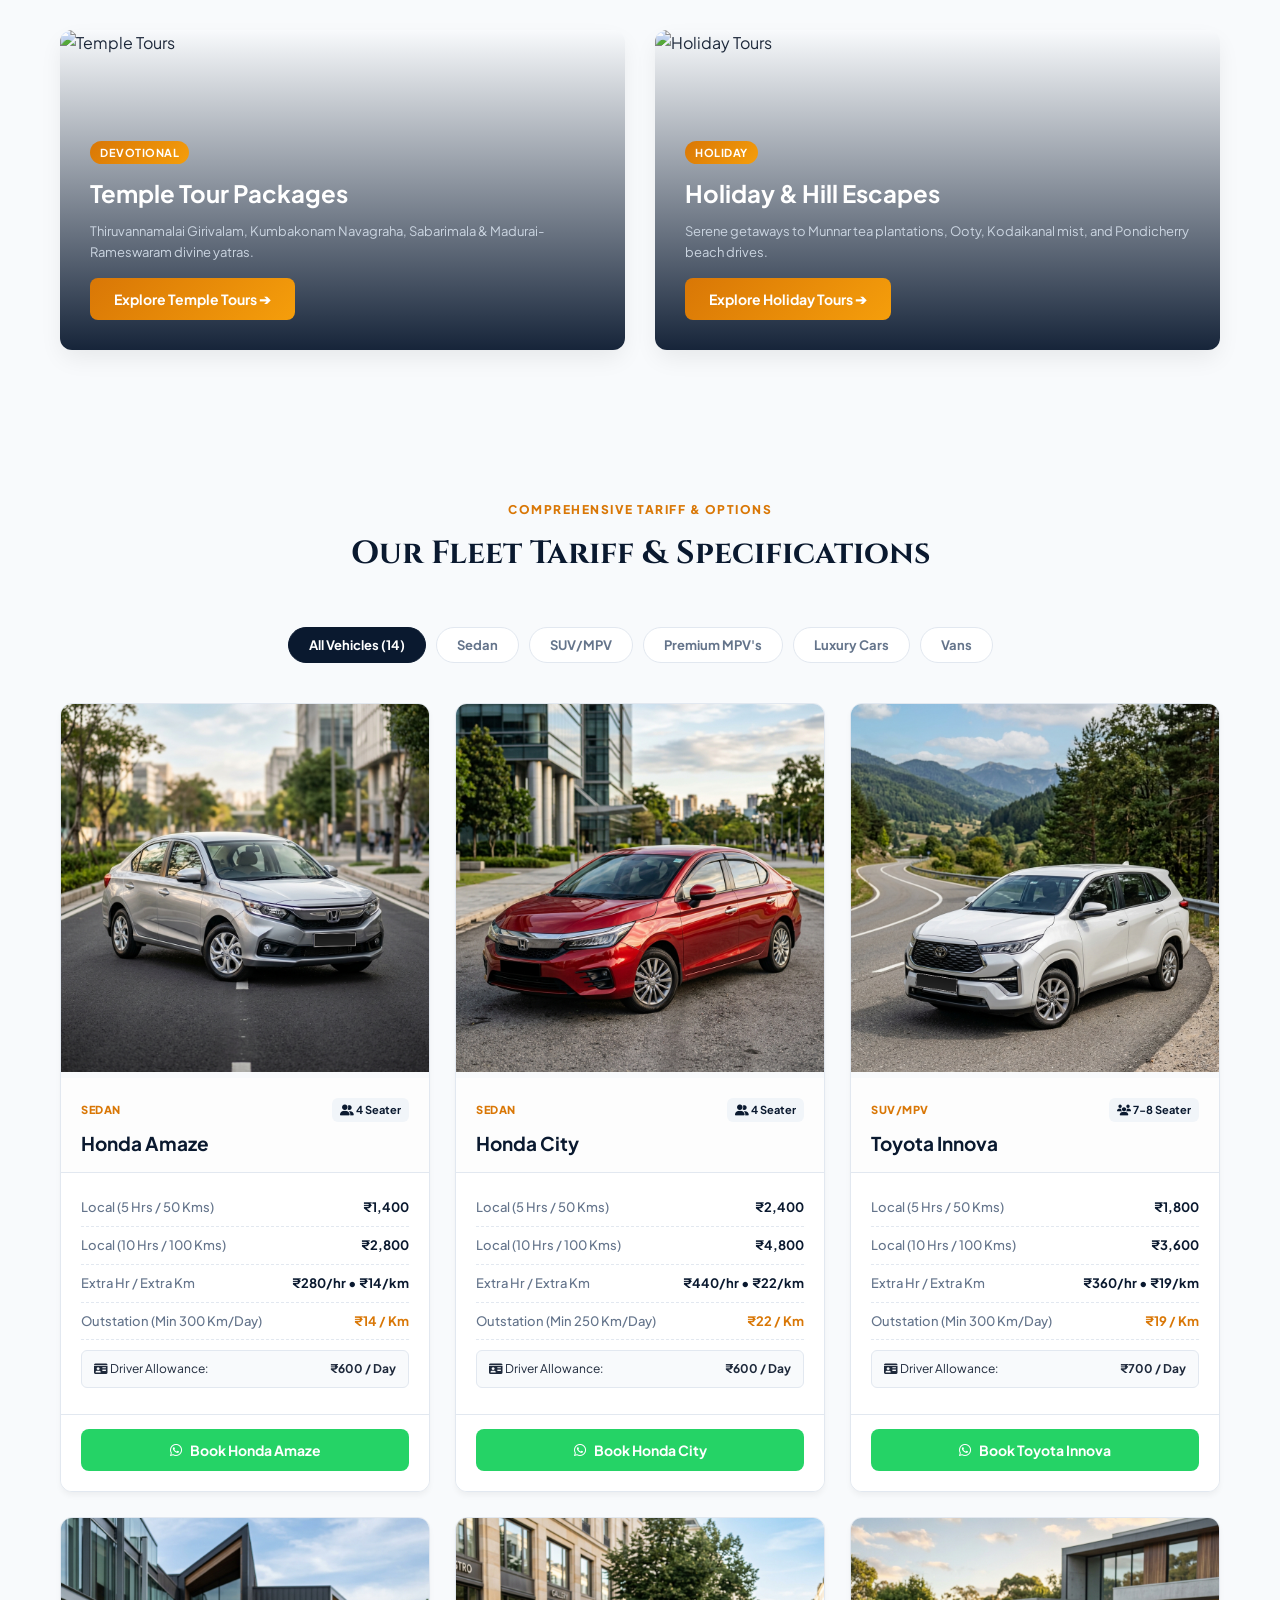
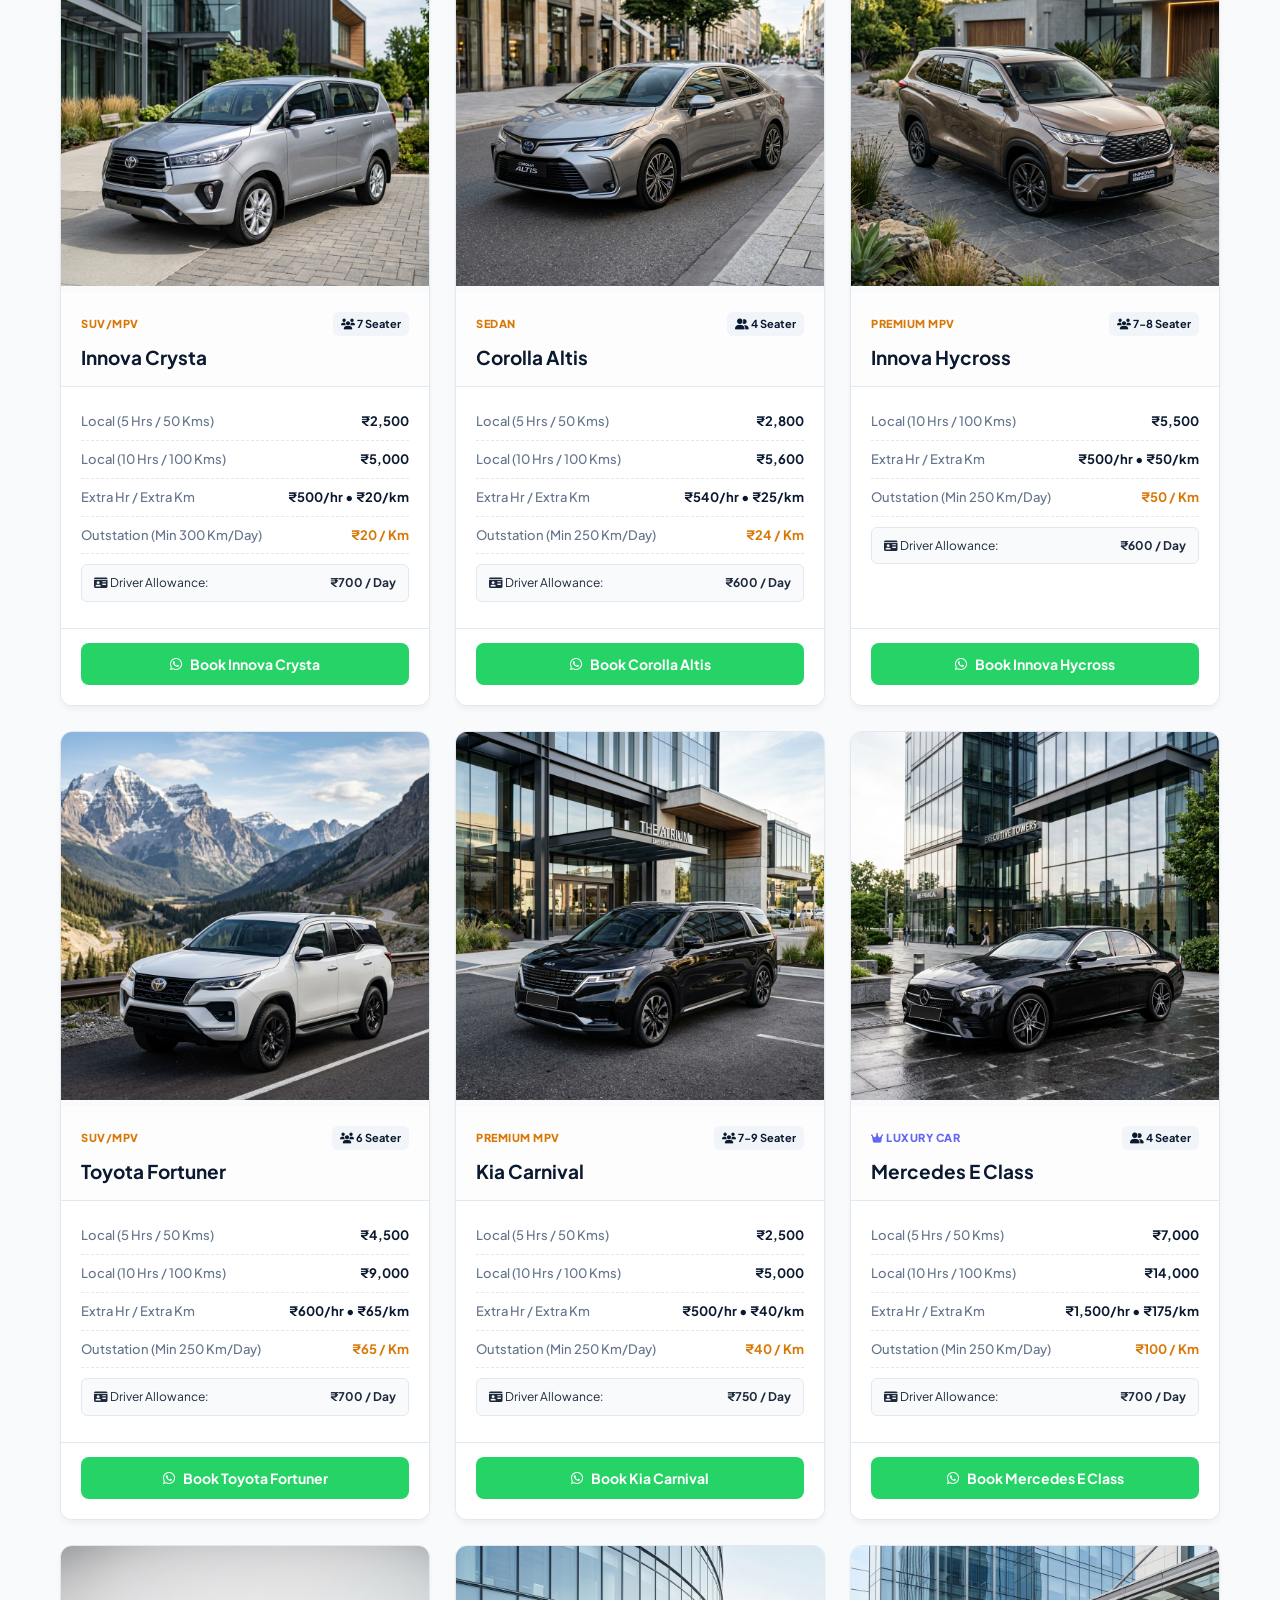
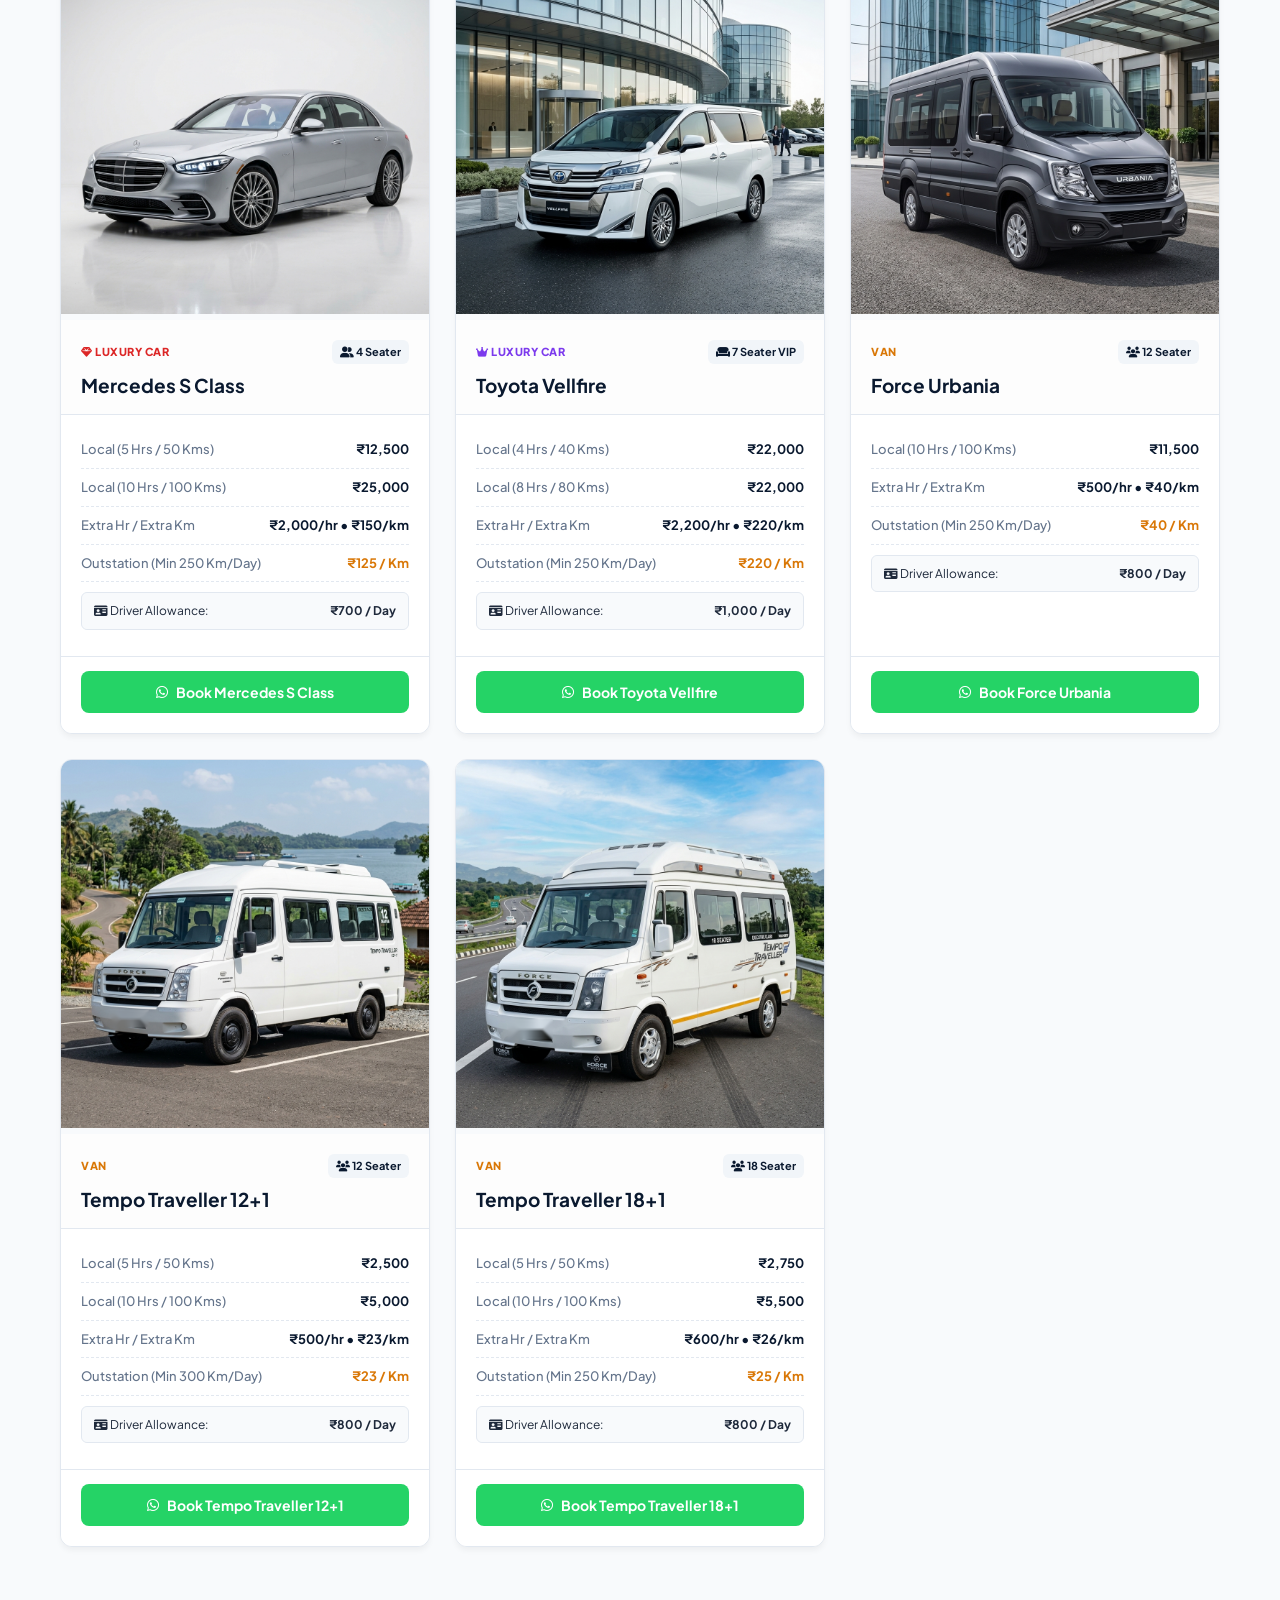
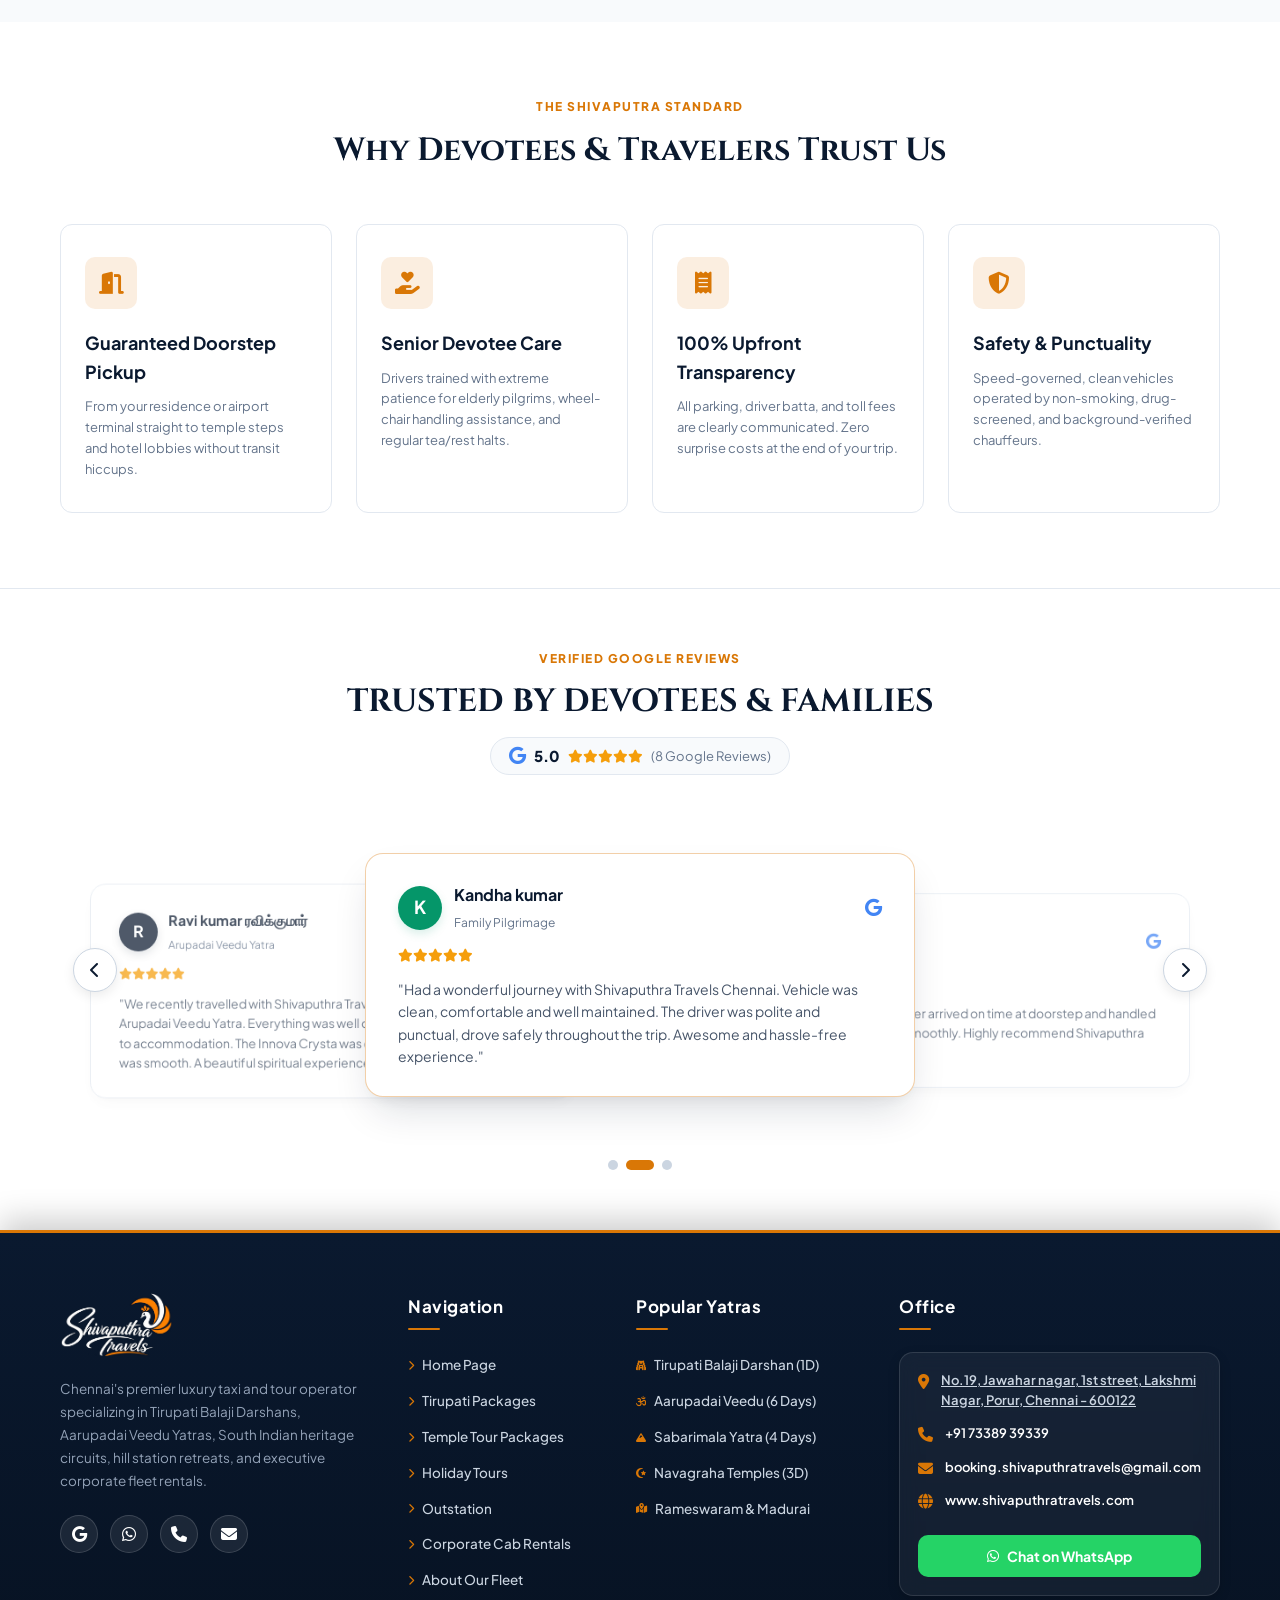
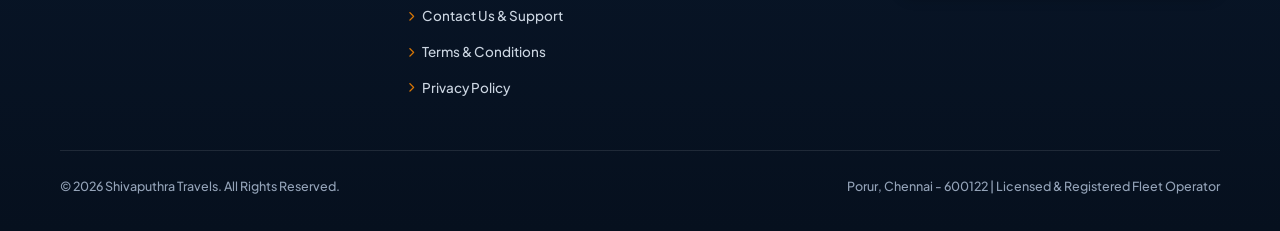
==== commit 602f19a6: "Update hero section branding, vehicle fleet images, remove license plates, and update temple tour im" ====
--- a/index.html
+++ b/index.html
@@ -10,7 +10,7 @@
   <link rel="preconnect" href="https://fonts.googleapis.com">
   <link rel="preconnect" href="https://fonts.gstatic.com" crossorigin>
   <link
-    href="https://fonts.googleapis.com/css2?family=Plus+Jakarta+Sans:wght@400;500;600;700;800&family=Cinzel:wght@600;700;800&display=swap"
+    href="https://fonts.googleapis.com/css2?family=Plus+Jakarta+Sans:wght@400;500;600;700;800&family=Cinzel:wght@600;700;800&family=Oregano:ital@0;1&display=swap"
     rel="stylesheet">
 
   <link rel="stylesheet" href="style.css">
@@ -369,6 +369,11 @@
 
       <div class="hero-inner-content">
 
+        <!-- Prominent Brand Headline in Signature Script Logo Typography -->
+        <div class="hero-top-brand-wrap">
+          <span class="hero-top-brand">Shivaputhra Travels</span>
+        </div>
+
         <div class="hero-text-block active-text">
           <div class="trust-tag-strip">
             <span class="tag-item" style="color: var(--accent-gold);"><i class="fas fa-om"></i><span
@@ -665,7 +670,7 @@
         </div>
 
         <div class="fleet-filter-bar">
-          <button class="fleet-tab-btn active" onclick="filterFleet('all', this)">All Vehicles (13)</button>
+          <button class="fleet-tab-btn active" onclick="filterFleet('all', this)">All Vehicles (14)</button>
           <button class="fleet-tab-btn" onclick="filterFleet('sedan', this)">Sedan</button>
           <button class="fleet-tab-btn" onclick="filterFleet('suv', this)">SUV/MPV</button>
           <button class="fleet-tab-btn" onclick="filterFleet('premium-mpv', this)">Premium MPV's</button>
@@ -991,7 +996,40 @@
             </div>
           </div>
 
-          <!-- 11. Force Urbania -->
+          <!-- 11. Toyota Vellfire -->
+          <div class="vehicle-card fleet-item fleet-luxury">
+            <div class="vehicle-img-wrap">
+              <img src="images/toyota_vellfire.png" alt="Toyota Vellfire" loading="lazy" />
+            </div>
+            <div class="vehicle-header">
+              <div class="vehicle-badge-row">
+                <span class="cat-pill" style="color: #7c3aed;"><i class="fas fa-crown"></i> Luxury Car</span>
+                <span class="seat-pill"><i class="fas fa-couch"></i> 7 Seater VIP</span>
+              </div>
+              <h3 class="vehicle-title">Toyota Vellfire</h3>
+            </div>
+            <div class="tariff-table-wrap">
+              <div class="tariff-row"><span class="tariff-label">Local (4 Hrs / 40 Kms)</span><span
+                  class="tariff-val">₹22,000</span></div>
+              <div class="tariff-row"><span class="tariff-label">Local (8 Hrs / 80 Kms)</span><span
+                  class="tariff-val">₹22,000</span></div>
+              <div class="tariff-row"><span class="tariff-label">Extra Hr / Extra Km</span><span
+                  class="tariff-val">₹2,200/hr • ₹220/km</span></div>
+              <div class="tariff-row"><span class="tariff-label">Outstation (Min 250 Km/Day)</span><span
+                  class="tariff-val highlight">₹220 / Km</span></div>
+              <div class="driver-batta-box"><span><i class="fas fa-id-card"></i> Driver Allowance:</span><strong>₹1,000
+                  /
+                  Day</strong></div>
+            </div>
+            <div class="vehicle-card-footer">
+              <button class="btn btn-whatsapp" style="width: 100%;"
+                onclick="bookFleetVehicle('Toyota Vellfire (VIP Luxury MPV)')">
+                <i class="fab fa-whatsapp"></i> Book Toyota Vellfire
+              </button>
+            </div>
+          </div>
+
+          <!-- 12. Force Urbania -->
           <div class="vehicle-card fleet-item fleet-vans">
             <div class="vehicle-img-wrap">
               <img src="images/force_urbania.png" alt="Force Urbania" loading="lazy" />
@@ -1660,7 +1698,7 @@
           <!-- ================= TAMIL NADU (TN) TEMPLE PACKAGES ================= -->
           <div class="pkg-card filterable-item item-temple">
             <div class="pkg-img-wrap">
-              <img src="https://images.unsplash.com/photo-1609766857041-ed402ea8069a?auto=format&fit=crop&w=800&q=80"
+              <img src="https://www.sblt.co.in/blog/wp-content/uploads/2026/02/Aarupadai-Veedu.jpg"
                 alt="Chennai to Aarupadai Veedu Murugan Tour" loading="lazy" />
               <span class="pkg-tag pkg-img-badge"><i class="fas fa-om"></i> Murugan Special • TN</span>
             </div>
@@ -1684,7 +1722,7 @@
 
           <div class="pkg-card filterable-item item-temple">
             <div class="pkg-img-wrap">
-              <img src="https://images.unsplash.com/photo-1600100397608-f010f443b784?auto=format&fit=crop&w=800&q=80"
+              <img src="https://c9admin.cottage9.com/uploads/5017/thiruchendur-murugan-temple-a-historical-overview.jpg"
                 alt="Chennai to Thiruchendur Murugan Temple" loading="lazy" />
               <span class="pkg-tag pkg-img-badge"><i class="fas fa-gopuram"></i> Temple Package • TN</span>
             </div>
@@ -1707,7 +1745,7 @@
 
           <div class="pkg-card filterable-item item-temple">
             <div class="pkg-img-wrap">
-              <img src="https://images.unsplash.com/photo-1621609764095-b32bbe35cf3a?auto=format&fit=crop&w=800&q=80"
+              <img src="https://public.temples.bio/img/temple_tags/kubmakonam-navagraha-temples.jpg"
                 alt="Chennai to Navagraha Temples Kumbakonam" loading="lazy" />
               <span class="pkg-tag pkg-img-badge" style="background: #7c3aed;"><i class="fas fa-sun"></i> Planetary
                 Trail • TN</span>
@@ -1732,7 +1770,8 @@
 
           <div class="pkg-card filterable-item item-temple">
             <div class="pkg-img-wrap">
-              <img src="https://images.unsplash.com/photo-1544735716-392fe2489ffa?auto=format&fit=crop&w=800&q=80"
+              <img
+                src="https://encrypted-tbn0.gstatic.com/images?q=tbn:ANd9GcRvfU_lZ9ByCqxiYmjDgyRKTnZW5zUm7HyMY0Bhls_N72nB7RVtDlv7eVM&s=10"
                 alt="Chennai to Thiruvannamalai Arunachaleswarar Temple" loading="lazy" />
               <span class="pkg-tag pkg-img-badge" style="background: var(--accent);"><i class="fas fa-fire"></i> Shiva
                 Special • TN</span>
@@ -1756,7 +1795,7 @@
 
           <div class="pkg-card filterable-item item-temple">
             <div class="pkg-img-wrap">
-              <img src="https://images.unsplash.com/photo-1590050752117-238cb0fb12b1?auto=format&fit=crop&w=800&q=80"
+              <img src="https://i.pinimg.com/474x/b9/fe/1f/b9fe1f4c50660324953a417437609a13.jpg"
                 alt="Chennai to Thirunallar Saneeswara Swamy Temple" loading="lazy" />
               <span class="pkg-tag pkg-img-badge" style="background: #1e293b;"><i class="fas fa-shield-alt"></i> Shani
                 Parihara • TN</span>
@@ -1780,7 +1819,8 @@
 
           <div class="pkg-card filterable-item item-temple">
             <div class="pkg-img-wrap">
-              <img src="https://images.unsplash.com/photo-1567157577867-05ccb1388e66?auto=format&fit=crop&w=800&q=80"
+              <img
+                src="https://encrypted-tbn0.gstatic.com/images?q=tbn:ANd9GcSAWESmHl8I0LoNvMLhI8mJvUMCSJlZH1eqRkRVblIk2ncNiCLqZRh23TY&s=10"
                 alt="Chennai to Vaitheeswaran Koil Temple" loading="lazy" />
               <span class="pkg-tag pkg-img-badge"><i class="fas fa-gopuram"></i> Temple Package • TN</span>
             </div>
@@ -1804,7 +1844,8 @@
 
           <div class="pkg-card filterable-item item-temple">
             <div class="pkg-img-wrap">
-              <img src="https://images.unsplash.com/photo-1548013146-72479768bada?auto=format&fit=crop&w=800&q=80"
+              <img
+                src="https://www.soil2soulexpeditions.com/admin/public/images/blog/image_file/140/kanchipuram%2011.png"
                 alt="Chennai to Kanchipuram Temples" loading="lazy" />
               <span class="pkg-tag pkg-img-badge" style="background: #0284c7;"><i class="fas fa-gopuram"></i> Temple
                 Package • TN</span>
@@ -1829,7 +1870,8 @@
 
           <div class="pkg-card filterable-item item-temple">
             <div class="pkg-img-wrap">
-              <img src="https://images.unsplash.com/photo-1588096344356-9a4f48b99c73?auto=format&fit=crop&w=800&q=80"
+              <img
+                src="https://encrypted-tbn0.gstatic.com/images?q=tbn:ANd9GcSn3VTF7FSsCwYnLS1xkWV3-33u4JiESYc94LKKFNk-2rWwofuAavtpvesV&s=10"
                 alt="Chennai to Mayiladuthurai Temples" loading="lazy" />
               <span class="pkg-tag pkg-img-badge"><i class="fas fa-gopuram"></i> Temple Package • TN</span>
             </div>
@@ -1853,7 +1895,8 @@
 
           <div class="pkg-card filterable-item item-temple">
             <div class="pkg-img-wrap">
-              <img src="https://images.unsplash.com/photo-1600100397608-f010f443b784?auto=format&fit=crop&w=800&q=80"
+              <img
+                src="https://encrypted-tbn0.gstatic.com/images?q=tbn:ANd9GcTWQNl44sqKcBUfdzQ5T9WNCxl2Mv9shWo29k_20ctKyGoVweOfiU9UgjH4&s=10"
                 alt="Chennai to Melmaruvathur Siddhar Peedam" loading="lazy" />
               <span class="pkg-tag pkg-img-badge" style="background: #dc2626;"><i class="fas fa-om"></i> Shakthi Peedam
                 • TN</span>
@@ -1877,7 +1920,8 @@
 
           <div class="pkg-card filterable-item item-temple">
             <div class="pkg-img-wrap">
-              <img src="https://images.unsplash.com/photo-1621609764095-b32bbe35cf3a?auto=format&fit=crop&w=800&q=80"
+              <img
+                src="https://upload.wikimedia.org/wikipedia/commons/0/0e/Thirukadayur_%287%29.jpg?utm_source=en.wikipedia.org&utm_campaign=index&utm_content=original"
                 alt="Chennai to Thirukadaiyur Temple" loading="lazy" />
               <span class="pkg-tag pkg-img-badge" style="background: #d97706;"><i class="fas fa-hands"></i> Ayushya
                 Homam • TN</span>
@@ -1902,7 +1946,8 @@
 
           <div class="pkg-card filterable-item item-temple">
             <div class="pkg-img-wrap">
-              <img src="https://images.unsplash.com/photo-1582510003544-4d00b7f74220?auto=format&fit=crop&w=800&q=80"
+              <img
+                src="https://encrypted-tbn0.gstatic.com/images?q=tbn:ANd9GcSwn5ZpYOnNuVKKXCMLq0g44wFdvXs-tlyxGnD4C1afi9MhOmpC8LRMLZI&s=10"
                 alt="Chennai to Panchabootha Sthalam Temples" loading="lazy" />
               <span class="pkg-tag pkg-img-badge" style="background: #4f46e5;"><i class="fas fa-atom"></i> Five Elements
                 • TN & AP</span>
@@ -1928,7 +1973,8 @@
           <!-- ================= ANDHRA PRADESH (AP) TEMPLE PACKAGES ================= -->
           <div class="pkg-card filterable-item item-temple">
             <div class="pkg-img-wrap">
-              <img src="https://images.unsplash.com/photo-1544735716-392fe2489ffa?auto=format&fit=crop&w=800&q=80"
+              <img
+                src="https://dynamic-media-cdn.tripadvisor.com/media/photo-o/12/46/5c/56/temple-building-view.jpg?w=1200&h=1200&s=1"
                 alt="Chennai to Mantralayam Raghavendra Mutt" loading="lazy" />
               <span class="pkg-tag pkg-img-badge" style="background: #059669;"><i class="fas fa-place-of-worship"></i>
                 Guru Kshetram • AP</span>
@@ -1952,7 +1998,8 @@
 
           <div class="pkg-card filterable-item item-temple">
             <div class="pkg-img-wrap">
-              <img src="https://images.unsplash.com/photo-1590050752117-238cb0fb12b1?auto=format&fit=crop&w=800&q=80"
+              <img
+                src="https://encrypted-tbn0.gstatic.com/images?q=tbn:ANd9GcTVKigQh6Y7bLa6-qOeA-Dw_jYgQPWsldXAPj_BMOZysqq_4iNMmzpN6oo&s=10"
                 alt="Chennai to Ahobilam Nava Narasimha Temples" loading="lazy" />
               <span class="pkg-tag pkg-img-badge" style="background: #b45309;"><i class="fas fa-gopuram"></i> Nava
                 Narasimha • AP</span>
@@ -1976,7 +2023,8 @@
 
           <div class="pkg-card filterable-item item-temple">
             <div class="pkg-img-wrap">
-              <img src="https://images.unsplash.com/photo-1609766857041-ed402ea8069a?auto=format&fit=crop&w=800&q=80"
+              <img
+                src="https://hblimg.mmtcdn.com/content/hubble/img/img/mmt/activities/m_Bhramaramba_Mallikarjuna_Swamy_varla_Devasthanam_l_333_550.jpg"
                 alt="Chennai to Srisailam Mallikarjuna Swamy Temple" loading="lazy" />
               <span class="pkg-tag pkg-img-badge" style="background: #db2777;"><i class="fas fa-om"></i> Jyotirlinga &
                 Shakthi Peetha • AP</span>
@@ -2001,7 +2049,8 @@
           <!-- ================= KERALA TEMPLE PACKAGES ================= -->
           <div class="pkg-card filterable-item item-temple">
             <div class="pkg-img-wrap">
-              <img src="https://images.unsplash.com/photo-1593692716621-1e228b0a9224?auto=format&fit=crop&w=800&q=80"
+              <img
+                src="https://www.keralatourism.org/uploads/sabarimala/mobile/sannidhanam-general-without-crowd-2-20241005111519500359.webp"
                 alt="Chennai to Sabarimala Ayyappan Temple" loading="lazy" />
               <span class="pkg-tag pkg-img-badge" style="background: #0f766e;"><i class="fas fa-mountain"></i> Temple
                 Package • Kerala</span>
@@ -2025,7 +2074,8 @@
 
           <div class="pkg-card filterable-item item-temple">
             <div class="pkg-img-wrap">
-              <img src="https://images.unsplash.com/photo-1567157577867-05ccb1388e66?auto=format&fit=crop&w=800&q=80"
+              <img
+                src="https://encrypted-tbn0.gstatic.com/images?q=tbn:ANd9GcT8ZNUTju53TPSnBehijSQCTMEqjx73Iw5Oc_aA-RXiebOkL3tLaW_5Ojg&s=10"
                 alt="Chennai to Sabarimala Extended Pilgrimage" loading="lazy" />
               <span class="pkg-tag pkg-img-badge" style="background: #0f766e;"><i class="fas fa-mountain"></i> Temple
                 Package • Kerala</span>
@@ -2049,7 +2099,7 @@
 
           <div class="pkg-card filterable-item item-temple">
             <div class="pkg-img-wrap">
-              <img src="https://images.unsplash.com/photo-1548013146-72479768bada?auto=format&fit=crop&w=800&q=80"
+              <img src="https://www.trawell.in/admin/images/upload/195856262Guruvayur_Temple.jpg"
                 alt="Chennai to Guruvayur Sri Krishna Temple" loading="lazy" />
               <span class="pkg-tag pkg-img-badge" style="background: #2563eb;"><i class="fas fa-om"></i> Kerala Special
                 • Kerala</span>
@@ -2073,7 +2123,8 @@
 
           <div class="pkg-card filterable-item item-temple">
             <div class="pkg-img-wrap">
-              <img src="https://images.unsplash.com/photo-1582510003544-4d00b7f74220?auto=format&fit=crop&w=800&q=80"
+              <img
+                src="https://www.kalpongholidays.com/wp-content/uploads/2025/08/Rameshwaram-Temple-Tamil-nadu-temple-tour-package.jpg"
                 alt="Grand South Temple Circuit Rameswaram Madurai" loading="lazy" />
               <span class="pkg-tag pkg-img-badge" style="background: var(--accent);"><i class="fas fa-crown"></i> Grand
                 Pilgrimage</span>
@@ -2209,7 +2260,8 @@
 
           <div class="pkg-card filterable-item item-holiday">
             <div class="pkg-img-wrap">
-              <img src="https://images.unsplash.com/photo-1621831971712-40f4eb60adbf?auto=format&fit=crop&w=800&q=80"
+              <img
+                src="https://encrypted-tbn0.gstatic.com/images?q=tbn:ANd9GcR06ia_58BUk9z6Edq9n1IPVNY_DY92dXAQ7Et40dxyTRMn1um0ohyHjdkd&s=10"
                 alt="Chennai to Mahabalipuram Shore Temple & Pondicherry" loading="lazy" />
               <span class="pkg-tag pkg-img-badge" style="background:#059669;"><i class="fas fa-map-signs"></i> 2 Days
                 Tour</span>
@@ -2234,7 +2286,8 @@
 
           <div class="pkg-card filterable-item item-holiday">
             <div class="pkg-img-wrap">
-              <img src="https://images.unsplash.com/photo-1609766857041-ed402ea8069a?auto=format&fit=crop&w=800&q=80"
+              <img
+                src="https://encrypted-tbn0.gstatic.com/images?q=tbn:ANd9GcRlzwlWTE0eEcWwU8w3lxegXQNoeaEBnULz0ti8aR2mG35rmpGEZuZJvvI&s=10"
                 alt="Mahabalipuram UNESCO World Heritage Shore Temple" loading="lazy" />
               <span class="pkg-tag pkg-img-badge" style="background:#059669;"><i class="fas fa-landmark"></i> Heritage
                 Drive</span>
@@ -2308,7 +2361,8 @@
 
           <div class="pkg-card filterable-item item-holiday">
             <div class="pkg-img-wrap">
-              <img src="https://images.unsplash.com/photo-1626014303758-618cd916c5ef?auto=format&fit=crop&w=800&q=80"
+              <img
+                src="https://encrypted-tbn0.gstatic.com/images?q=tbn:ANd9GcTCnGCMGz_Ll1OfhoyLNB790c8iEOPI727G-Ms3R8b-GAsau13zgElQk40&s=10"
                 alt="Ooty Nilgiri Tea Gardens & Hill Station" loading="lazy" />
               <span class="pkg-tag pkg-img-badge" style="background:#059669;"><i class="fas fa-tree"></i> Queen of
                 Hills</span>
@@ -2382,7 +2436,8 @@
 
           <div class="pkg-card filterable-item item-holiday">
             <div class="pkg-img-wrap">
-              <img src="https://images.unsplash.com/photo-1600100397608-f010f443b784?auto=format&fit=crop&w=800&q=80"
+              <img
+                src="https://karnatakatourism.org/_next/image/?url=https%3A%2F%2Fweb-cms.karnatakatourism.org%2Fwp-content%2Fuploads%2F2025%2F06%2FMysuru-Palace-banner-1920_1100.jpg&w=3840&q=75"
                 alt="Mysore Amba Vilas Palace Illumination" loading="lazy" />
               <span class="pkg-tag pkg-img-badge" style="background:#059669;"><i class="fas fa-crown"></i> Royal
                 Heritage</span>
@@ -3257,7 +3312,54 @@
             </div>
           </div>
 
-          <!-- 11. Force Urbania -->
+          <!-- 11. Toyota Vellfire -->
+          <div class="car-fleet-card-item" data-category="luxury">
+            <div class="vehicle-img-wrap">
+              <img src="images/toyota_vellfire.png" alt="Toyota Vellfire VIP Luxury MPV" loading="lazy" />
+            </div>
+            <div style="padding: 20px; display: flex; flex-direction: column; flex: 1;">
+              <div style="display: flex; justify-content: space-between; align-items: center; margin-bottom: 8px;">
+                <span
+                  style="font-size: 11px; font-weight: 800; color: #7c3aed; background: rgba(124,58,237,0.1); padding: 4px 10px; border-radius: 20px; text-transform: uppercase;">Luxury
+                  Car</span>
+                <span style="font-size: 12px; font-weight: 700; color: #64748b;"><i class="fas fa-couch"
+                    style="color: var(--accent);"></i> 7 Seater VIP</span>
+              </div>
+              <h3 style="font-size: 20px; font-family: var(--font-brand); color: var(--primary); margin: 4px 0 10px;">
+                Toyota Vellfire</h3>
+
+              <table class="car-tariff-table">
+                <tr>
+                  <td>Local (4 Hrs / 40 Kms)</td>
+                  <td class="rate-val">₹22,000</td>
+                </tr>
+                <tr>
+                  <td>Local (8 Hrs / 80 Kms)</td>
+                  <td class="rate-val">₹22,000</td>
+                </tr>
+                <tr>
+                  <td>Extra Hr / Extra Km</td>
+                  <td class="rate-val">₹2,200/hr • ₹220/km</td>
+                </tr>
+                <tr>
+                  <td>Outstation (Min 250 Km/Day)</td>
+                  <td class="rate-val">₹220 / Km</td>
+                </tr>
+                <tr>
+                  <td>Driver Allowance</td>
+                  <td class="rate-val">₹1,000 / Day</td>
+                </tr>
+              </table>
+
+              <button class="btn btn-whatsapp"
+                style="width: 100%; font-weight: 700; font-size: 13.5px; margin-top: auto; padding: 11px;"
+                onclick="openDirectWhatsApp('Hello Shivaputhra Travels, I want to book: Toyota Vellfire (VIP Luxury MPV)')">
+                <i class="fab fa-whatsapp"></i> Book Toyota Vellfire
+              </button>
+            </div>
+          </div>
+
+          <!-- 12. Force Urbania -->
           <div class="car-fleet-card-item" data-category="van">
             <div class="vehicle-img-wrap">
               <img src="images/force_urbania.png" alt="Force Urbania Van" loading="lazy" />
@@ -3432,6 +3534,7 @@
                   <option value="Tempo Traveller (12 / 14 / 18 / 26 Seater)">Tempo Traveller (12 / 14 / 18 / 26 Seater)
                   </option>
                   <option value="Toyota Fortuner / Kia Carnival">Toyota Fortuner / Kia Carnival</option>
+                  <option value="Toyota Vellfire VIP Luxury MPV">Toyota Vellfire VIP Luxury MPV</option>
                   <option value="Mercedes-Benz E-Class / S-Class">Mercedes-Benz E-Class / S-Class</option>
                 </select>
               </div>
@@ -3851,7 +3954,8 @@
                   <option value="Executive SUVs (Innova Hycross / Crysta)">Executive SUVs (Innova Hycross / Crysta)
                   </option>
                   <option value="Luxury Vans (Force Urbania)">Luxury Vans (Force Urbania Recliner)</option>
-                  <option value="VIP Sedans (Camry / Mercedes E-Class)">VIP Sedans (Camry / Mercedes E-Class)</option>
+                  <option value="VIP Luxury (Toyota Vellfire / Mercedes E & S-Class)">VIP Luxury (Toyota Vellfire /
+                    Mercedes E & S-Class)</option>
                   <option value="Mini Coaches (21-32 Seater)">Mini Coaches (21 - 32 Seater)</option>
                   <option value="Luxury Volvo Buses (40+ Seater)">Luxury Volvo Buses (40+ Seater)</option>
                 </select>
--- a/style.css
+++ b/style.css
@@ -551,9 +551,36 @@
     font-size: 13px;
   }
 
+  /* Prominent Brand Headline in Signature Script Logo Typography */
+  .hero-top-brand-wrap {
+    display: flex;
+    align-items: center;
+    justify-content: center;
+    margin-bottom: 28px;
+    position: relative;
+    z-index: 5;
+  }
+
+  .hero-top-brand {
+    font-family: 'Oregano', cursive;
+    font-size: 72px;
+    font-weight: 400;
+    line-height: 1.1;
+    letter-spacing: 2px;
+    color: #ffffff;
+    text-shadow: 0 0 20px rgba(245, 158, 11, 0.65), 0 2px 10px rgba(0, 0, 0, 0.95), 0 6px 28px rgba(10, 25, 47, 0.9);
+    user-select: none;
+    transition: transform 0.3s ease, text-shadow 0.3s ease;
+  }
+
+  .hero-top-brand:hover {
+    transform: scale(1.03);
+    text-shadow: 0 0 28px rgba(245, 158, 11, 0.85), 0 2px 12px rgba(0, 0, 0, 1);
+  }
+
   .hero-inner-content h1 {
-    font-size: 42px;
-    line-height: 1.22;
+    font-size: 38px;
+    line-height: 1.25;
     letter-spacing: 0.5px;
     margin-bottom: 22px;
     color: #ffffff;
@@ -2170,7 +2197,7 @@
       font-size: 11.5px !important;
       padding: 7px 14px !important;
       gap: 8px 10px !important;
-      margin-bottom: 24px !important;
+      margin-bottom: 22px !important;
       width: auto !important;
       max-width: 98% !important;
       text-align: center !important;
@@ -2202,11 +2229,21 @@
       font-weight: 700 !important;
     }
 
+    .hero-top-brand-wrap {
+      margin-bottom: 22px !important;
+    }
+
+    .hero-top-brand {
+      font-size: 42px !important;
+      letter-spacing: 1px !important;
+      line-height: 1.15 !important;
+    }
+
     .hero-inner-content h1 {
-      font-size: 29px !important;
-      line-height: 1.34 !important;
+      font-size: 26px !important;
+      line-height: 1.3 !important;
       letter-spacing: 0.3px !important;
-      margin-bottom: 24px !important;
+      margin-bottom: 18px !important;
       padding: 0 4px !important;
       color: #ffffff !important;
     }
